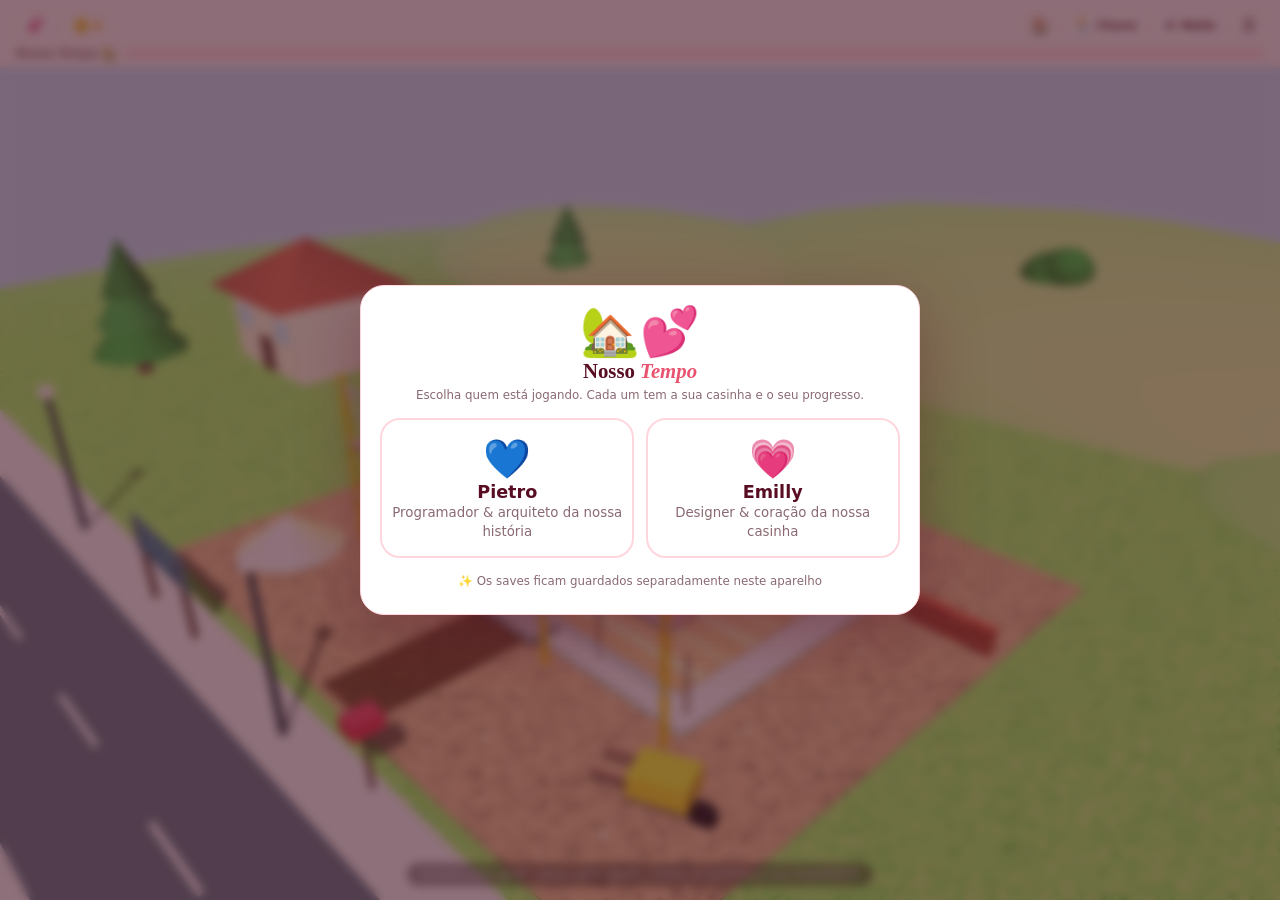
==== games/nossa-casa-3d/index.html @ 7d37a3fc "feat: integrate 3D house and refine piano knowledge" ====
<!DOCTYPE html>
<html lang="pt-br">
<head>
<meta charset="utf-8">
<meta name="viewport" content="width=device-width, initial-scale=1, maximum-scale=1, viewport-fit=cover">
<meta name="theme-color" content="#e8536f">
<meta name="application-name" content="Nosso Tempo 3D">
<meta name="description" content="Jogo offline de construção da casinha de Pietro e Emilly.">
<title>Nosso Tempo 3D — Nossa Casinha</title>
<style>
:root{--bg:#fff8f9;--fg:#590d22;--card:#fff;--bd:#ffd6de;--ac:#e8536f;--ac2:#c73a57;--mut:#8a6a72;--ok:#2e9e5b;--gold:#f59e0b;--soft:#fff0f3}
@media (prefers-color-scheme:dark){:root{--bg:#2a1219;--fg:#ffe3e9;--card:#3a1b24;--bd:#6b2a3a;--mut:#c9a0ab;--soft:#47202b}}
*{box-sizing:border-box;-webkit-tap-highlight-color:transparent}
html,body{height:100%;margin:0;overscroll-behavior:none}
body{display:flex;flex-direction:column;background:var(--bg);color:var(--fg);font-family:system-ui,-apple-system,'Segoe UI',Roboto,sans-serif;overflow:hidden;user-select:none;-webkit-user-select:none;padding-top:env(safe-area-inset-top,0px)}
button{font:inherit;color:inherit;cursor:pointer}
#hud{display:flex;gap:.35rem;align-items:center;padding:.4rem .6rem .2rem}
.sp{flex:1}
.pill{background:var(--card);border:1px solid var(--bd);border-radius:50px;padding:.3rem .7rem;font-weight:700;font-size:.82rem;white-space:nowrap}
.pill.gold{color:var(--gold)}
.ib{background:var(--card);border:1px solid var(--bd);border-radius:50px;width:2.1rem;height:2.1rem;font-size:1rem;line-height:1;padding:0}
.ib.on{background:var(--ac);border-color:var(--ac)}
#lvl{display:flex;align-items:center;gap:.5rem;padding:0 .7rem .3rem;font-size:.7rem;color:var(--mut)}
#lvt{white-space:nowrap;font-weight:600}
.bar{flex:1;height:7px;background:var(--bd);border-radius:9px;overflow:hidden}
.bar i{display:block;height:100%;width:0;background:linear-gradient(90deg,#f48fb1,var(--ac));border-radius:9px;transition:width .5s}
#wrap{flex:1;position:relative;min-height:0}
canvas{width:100%;height:100%;display:block;touch-action:none}
#hint{position:absolute;left:0;right:0;bottom:.5rem;width:max-content;max-width:92%;margin:0 auto;padding:.28rem .85rem;border-radius:50px;background:rgba(0,0,0,.38);text-align:center;font-size:.75rem;color:#fff;pointer-events:none;transition:opacity .3s}
#daily{position:absolute;left:.6rem;right:.6rem;top:.4rem;pointer-events:none}
#daily .dbx{pointer-events:auto;margin:0 auto;max-width:440px}
#panel{background:var(--card);border-top:1px solid var(--bd);max-height:44vh;display:flex;flex-direction:column;padding-bottom:env(safe-area-inset-bottom,0px)}
#panel.min #pbody{display:none}
#tabs{display:flex;gap:.35rem;padding:.4rem .6rem;overflow-x:auto;scrollbar-width:none}
#tabs::-webkit-scrollbar{display:none}
.tab,.chip{flex:0 0 auto;border:1px solid var(--bd);background:transparent;border-radius:50px;padding:.34rem .75rem;font-size:.8rem;font-weight:600}
.tab.on{background:var(--ac);border-color:var(--ac);color:#fff}
.chip.on{background:var(--fg);color:var(--bg)}
.chip:disabled{opacity:.45}
#pbody{overflow-y:auto;padding:.2rem .7rem .8rem;-webkit-overflow-scrolling:touch}
.sub{font-size:.74rem;color:var(--mut);margin:.2rem 0 .45rem}
.prog{display:flex;align-items:center;gap:.5rem;font-size:.75rem;margin:.1rem 0 .5rem}
.grid{display:grid;grid-template-columns:repeat(auto-fill,minmax(108px,1fr));gap:.5rem}
.item{position:relative;border:1px solid var(--bd);border-radius:16px;padding:.5rem .4rem;text-align:center;background:var(--card);cursor:pointer;min-height:104px}
.item .ic{font-size:1.6rem}
.item .nm{font-weight:700;font-size:.78rem;margin-top:.1rem}
.item .ds{font-size:.65rem;color:var(--mut);line-height:1.15;margin:.1rem 0 .25rem}
.item .pr{font-size:.74rem;font-weight:800;color:var(--gold)}
.item .xp{font-size:.62rem;color:var(--mut)}
.item.own{background:var(--soft);border-color:var(--ac)}
.item.own .pr{color:var(--ok)}
.item.poor{opacity:.6}
.item.lock{opacity:.4;cursor:default}
.badge{position:absolute;top:4px;right:6px;font-size:.7rem;color:var(--ok);font-weight:800}
.btn{border:1px solid var(--bd);background:var(--card);border-radius:50px;padding:.55rem 1.1rem;font-weight:700;font-size:.9rem}
.btn.pri{background:var(--ac);border-color:var(--ac);color:#fff}
.btn.big{width:100%;padding:.8rem}
.btn:disabled{opacity:.5}
.row{display:flex;gap:.5rem;flex-wrap:wrap;align-items:center}
.erow{display:flex;justify-content:space-between;align-items:center;border:1px solid var(--bd);border-radius:14px;padding:.6rem .8rem;margin-bottom:.4rem;font-size:.85rem;background:var(--card);width:100%;text-align:left}
.erow.done{opacity:.55}
.erow b{color:var(--gold)}
.stat{display:flex;align-items:center;gap:.5rem;font-size:.75rem;margin:.25rem 0}
.stat span:first-child{width:5.2rem}
.stat .bar{height:9px}
.stat .bar i{background:linear-gradient(90deg,#ffb74d,#ef6c00)}
.stat.love .bar i{background:linear-gradient(90deg,#f48fb1,#e8536f)}
.stat.en .bar i{background:linear-gradient(90deg,#81d4fa,#0288d1)}
.stat.hp .bar i{background:linear-gradient(90deg,#fff59d,#fbc02d)}
.ov{position:fixed;inset:0;display:flex;align-items:center;justify-content:center;background:rgba(60,10,25,.58);backdrop-filter:blur(5px);-webkit-backdrop-filter:blur(5px);z-index:60;padding:1rem;overflow-y:auto}
.ov.top{align-items:flex-start}
.card{background:var(--card);color:var(--fg);border:1px solid var(--bd);border-radius:24px;padding:1.2rem;max-width:560px;width:100%;box-shadow:0 20px 60px rgba(89,13,34,.35);max-height:94vh;overflow:auto;margin:auto}
.card h2{font-family:Georgia,'Playfair Display',serif;margin:.1rem 0 .3rem;font-size:1.3rem}
.card h2 em{color:var(--ac)}
.ctr{text-align:center}
.big-emoji{font-size:3rem;line-height:1.1}
.pcards{display:grid;grid-template-columns:1fr 1fr;gap:.7rem;margin:1rem 0}
.pc{border:2px solid var(--bd);border-radius:20px;padding:1rem .5rem;background:var(--card)}
.pc:active{transform:scale(.97)}
.pc .e{font-size:2.4rem}.pc b{display:block;font-size:1.1rem}.pc small{color:var(--mut)}
.terr{display:grid;grid-template-columns:repeat(auto-fill,minmax(210px,1fr));gap:.6rem;margin-top:.6rem}
.tc{border:2px solid var(--bd);border-radius:18px;padding:.7rem;text-align:left;background:var(--card)}
.tc.sel{border-color:var(--ac);background:var(--soft)}
.tc .tn{font-weight:800}
.tc .td{font-size:.72rem;color:var(--mut);margin:.2rem 0}
.tc .tf{font-size:.72rem;font-style:italic;margin-bottom:.35rem}
.tc .ti{display:flex;justify-content:space-between;font-size:.68rem;color:var(--mut)}
.dlg{position:fixed;inset:0;z-index:80;display:flex;align-items:flex-end;justify-content:center;padding:1rem 1rem calc(1.2rem + env(safe-area-inset-bottom,0px));background:linear-gradient(transparent 35%,rgba(30,5,15,.5));cursor:pointer}
.dbox{display:flex;gap:.7rem;align-items:flex-start;background:var(--card);border:2px solid var(--bd);border-radius:22px;padding:.9rem 1rem;max-width:560px;width:100%;box-shadow:0 12px 40px rgba(0,0,0,.3);min-height:96px}
.dbox.p{border-color:#6aa8ff}.dbox.e{border-color:#f48fb1}
.dav{font-size:2rem;line-height:1}
.dnm{font-weight:800;font-size:.8rem;margin-bottom:.15rem}
.dbox.p .dnm{color:#2f6fd0}.dbox.e .dnm{color:var(--ac2)}
.dtx{font-size:.98rem;line-height:1.35;min-height:2.6em}
.dhint{position:absolute;bottom:.4rem;left:0;right:0;text-align:center;font-size:.7rem;color:#fff;opacity:.8}
.toast{position:fixed;left:50%;top:calc(env(safe-area-inset-top,0px) + 3.6rem);transform:translateX(-50%);background:var(--fg);color:var(--bg);padding:.5rem 1rem;border-radius:50px;font-size:.82rem;font-weight:600;z-index:95;pointer-events:none;animation:tin .25s ease-out,tout .4s 2.4s forwards;max-width:92vw;text-align:center}
@keyframes tin{from{opacity:0;transform:translate(-50%,-8px)}}
@keyframes tout{to{opacity:0;transform:translate(-50%,-8px)}}
.fx{position:fixed;pointer-events:none;z-index:99;font-weight:800;font-size:1.15rem;animation:up 1.1s ease-out forwards;text-shadow:0 1px 3px rgba(0,0,0,.35)}
@keyframes up{to{transform:translateY(-80px);opacity:0}}
.qopt{display:flex;gap:.6rem;align-items:center;width:100%;text-align:left;border:1.5px solid var(--bd);border-radius:14px;padding:.7rem .8rem;margin:.4rem 0;background:var(--card)}
.qopt.ok{background:#c8f0d6;border-color:var(--ok);color:#114d2a}
.qopt.bad{background:#ffd3d6;border-color:#d33;color:#6b1010}
.qopt i{font-style:normal;font-weight:800;color:var(--ac)}
.tag{display:inline-block;font-size:.65rem;font-weight:700;background:var(--soft);border:1px solid var(--bd);border-radius:20px;padding:.1rem .55rem;color:var(--ac2)}
.moods{display:grid;grid-template-columns:repeat(3,1fr);gap:.4rem;margin:.6rem 0}
.moods button{border:1px solid var(--bd);border-radius:14px;background:var(--card);padding:.5rem .2rem;font-size:.72rem}
.moods span{display:block;font-size:1.5rem}
input[type=text],textarea{width:100%;border:1.5px solid var(--bd);border-radius:14px;padding:.7rem .9rem;font:inherit;background:var(--card);color:var(--fg);user-select:text;-webkit-user-select:text}
.lv-stars{font-size:2rem}
.mem{display:flex;gap:.7rem;align-items:center;border:1px solid var(--bd);border-radius:14px;padding:.55rem .7rem;margin-bottom:.4rem;background:var(--card)}
.mem .me{font-size:1.5rem}.mem small{display:block;color:var(--mut);font-size:.68rem}
.mem.lk{opacity:.5}
.mem button{margin-left:auto}
.dbx{display:flex;gap:.6rem;align-items:flex-start;background:var(--card);border:1px solid var(--bd);border-radius:16px;padding:.6rem .8rem;box-shadow:0 6px 22px rgba(0,0,0,.18);font-size:.82rem}
.dbx button{border:0;background:transparent;font-size:1rem;margin-left:auto;color:var(--mut)}
@media (max-width:520px){.pill{padding:.28rem .55rem;font-size:.78rem}}
#layer{display:contents}
#tabs{flex-shrink:0}
#pbody{min-height:0}
@media (min-width:900px){
  body{display:grid;grid-template-columns:minmax(0,1fr) 410px;grid-template-rows:auto auto minmax(0,1fr)}
  #hud{grid-column:1;grid-row:1;padding:.55rem .9rem .3rem}
  #lvl{grid-column:1;grid-row:2;padding:0 1rem .4rem}
  #wrap{grid-column:1;grid-row:3}
  #panel{grid-column:2;grid-row:1/4;max-height:none;min-height:0;border-top:0;border-left:1px solid var(--bd);box-shadow:-6px 0 24px rgba(89,13,34,.08)}
  #panel #pbody{display:block;flex:1;min-height:0}
  #pmin{display:none}
  body.nopanel{grid-template-columns:minmax(0,1fr)}
  #hint{bottom:.9rem}
  #daily{left:1rem;right:1rem;top:.6rem}
}

/* Ajustes de interação e responsividade do jogo */
.ib.toggle{width:auto;min-width:4.65rem;height:2.1rem;padding:.25rem .55rem;display:inline-flex;align-items:center;justify-content:center;gap:.28rem;border-radius:50px;font-size:.82rem;line-height:1}
.ib.toggle .ctl-ic{font-size:1rem;line-height:1}
.ib.toggle .ctl-label{font-size:.7rem;font-weight:750;letter-spacing:.01em}
.ib.toggle.on{background:var(--ac);border-color:var(--ac);color:#fff;box-shadow:0 0 0 2px color-mix(in srgb,var(--ac) 18%,transparent)}
.ib.toggle:focus-visible,.ib:focus-visible,.tab:focus-visible,.btn:focus-visible{outline:3px solid #4788d8;outline-offset:2px}
@media (min-width:1024px){
  body{grid-template-columns:minmax(0,1fr) 390px}
  #panel{max-height:none}
}
@media (min-width:900px) and (max-width:1023px){
  body{display:flex;flex-direction:column}
  #hud,#lvl,#wrap,#panel{width:100%;min-width:0}
  #wrap{flex:1;min-height:260px}
  #panel{max-height:40vh;border-left:0;border-top:1px solid var(--bd);box-shadow:0 -6px 24px rgba(89,13,34,.08)}
  #panel #pbody{display:block;min-height:0}
  #pmin{display:inline-flex}
}
@media (max-width:520px){
  #hud{gap:.28rem;padding:.35rem .42rem .18rem}
  .ib.toggle{min-width:0;padding:.25rem .42rem;gap:.2rem}
  .ib.toggle .ctl-label{font-size:.67rem}
  #panel{max-height:44vh}
  #tabs{gap:.28rem;padding:.35rem .45rem}
  #pbody{padding:.2rem .55rem calc(.7rem + env(safe-area-inset-bottom,0px))}
  .grid{grid-template-columns:repeat(auto-fill,minmax(100px,1fr));gap:.42rem}
}
@media (max-width:360px){
  #hud{gap:.2rem;padding-inline:.3rem}
  .pill{padding:.25rem .45rem;font-size:.72rem}
  .ib{width:1.9rem;height:1.9rem}
  .ib.toggle{padding-inline:.3rem}
  .ib.toggle .ctl-label{font-size:.62rem}
}

</style>
</head>
<body class="nopanel">
<div id="hud">
  <div class="pill" id="who">💞</div>
  <div class="pill gold" id="coins">🪙 0</div>
  <div class="sp"></div>
  <button class="ib" id="bin" aria-label="Entrar ou sair da casa">🏠</button>
  <button class="ib toggle" id="brn" type="button" aria-label="Chuva desligada" aria-pressed="false" title="Ligar chuva">
    <span class="ctl-ic" aria-hidden="true">🌦️</span><span class="ctl-label">Chuva</span>
  </button>
  <button class="ib toggle" id="bdn" type="button" aria-label="Noite desligada" aria-pressed="false" title="Ligar noite">
    <span class="ctl-ic" aria-hidden="true">☀️</span><span class="ctl-label">Noite</span>
  </button>
  <button class="ib" id="bmn" aria-label="Menu">☰</button>
</div>
<div id="lvl"><span id="lvt"></span><div class="bar"><i id="lvf"></i></div></div>
<div id="wrap">
  <canvas id="c" role="img" aria-label="Casinha de Pietro e Emilly em 3D. Arraste para girar."></canvas>
  <div id="hint" aria-live="polite"></div>
  <div id="daily"></div>
</div>
<div id="panel"><div id="tabs"></div><div id="pbody"></div></div>
<div id="layer"></div>
<script>/**
 * @license
 * Copyright 2010-2021 Three.js Authors
 * SPDX-License-Identifier: MIT
 */
!function(t,e){"object"==typeof exports&&"undefined"!=typeof module?e(exports):"function"==typeof define&&define.amd?define(["exports"],e):e((t="undefined"!=typeof globalThis?globalThis:t||self).THREE={})}(this,(function(t){"use strict";const e="128",n=100,i=300,r=301,s=302,a=303,o=304,l=306,c=307,h=1e3,u=1001,d=1002,p=1003,m=1004,f=1005,g=1006,v=1007,y=1008,x=1009,_=1012,w=1014,b=1015,M=1016,S=1020,T=1022,E=1023,A=1026,L=1027,R=33776,C=33777,P=33778,D=33779,I=35840,N=35841,B=35842,z=35843,F=37492,O=37496,H=2300,G=2301,U=2302,k=2400,V=2401,W=2402,j=2500,q=2501,X=3e3,Y=3001,Z=3007,J=3002,Q=3004,K=3005,$=3006,tt=7680,et=35044,nt=35048,it="300 es";class rt{addEventListener(t,e){void 0===this._listeners&&(this._listeners={});const n=this._listeners;void 0===n[t]&&(n[t]=[]),-1===n[t].indexOf(e)&&n[t].push(e)}hasEventListener(t,e){if(void 0===this._listeners)return!1;const n=this._listeners;return void 0!==n[t]&&-1!==n[t].indexOf(e)}removeEventListener(t,e){if(void 0===this._listeners)return;const n=this._listeners[t];if(void 0!==n){const t=n.indexOf(e);-1!==t&&n.splice(t,1)}}dispatchEvent(t){if(void 0===this._listeners)return;const e=this._listeners[t.type];if(void 0!==e){t.target=this;const n=e.slice(0);for(let e=0,i=n.length;e<i;e++)n[e].call(this,t);t.target=null}}}const st=[];for(let t=0;t<256;t++)st[t]=(t<16?"0":"")+t.toString(16);let at=1234567;const ot=Math.PI/180,lt=180/Math.PI;function ct(){const t=4294967295*Math.random()|0,e=4294967295*Math.random()|0,n=4294967295*Math.random()|0,i=4294967295*Math.random()|0;return(st[255&t]+st[t>>8&255]+st[t>>16&255]+st[t>>24&255]+"-"+st[255&e]+st[e>>8&255]+"-"+st[e>>16&15|64]+st[e>>24&255]+"-"+st[63&n|128]+st[n>>8&255]+"-"+st[n>>16&255]+st[n>>24&255]+st[255&i]+st[i>>8&255]+st[i>>16&255]+st[i>>24&255]).toUpperCase()}function ht(t,e,n){return Math.max(e,Math.min(n,t))}function ut(t,e){return(t%e+e)%e}function dt(t,e,n){return(1-n)*t+n*e}function pt(t){return 0==(t&t-1)&&0!==t}function mt(t){return Math.pow(2,Math.ceil(Math.log(t)/Math.LN2))}function ft(t){return Math.pow(2,Math.floor(Math.log(t)/Math.LN2))}var gt=Object.freeze({__proto__:null,DEG2RAD:ot,RAD2DEG:lt,generateUUID:ct,clamp:ht,euclideanModulo:ut,mapLinear:function(t,e,n,i,r){return i+(t-e)*(r-i)/(n-e)},inverseLerp:function(t,e,n){return t!==e?(n-t)/(e-t):0},lerp:dt,damp:function(t,e,n,i){return dt(t,e,1-Math.exp(-n*i))},pingpong:function(t,e=1){return e-Math.abs(ut(t,2*e)-e)},smoothstep:function(t,e,n){return t<=e?0:t>=n?1:(t=(t-e)/(n-e))*t*(3-2*t)},smootherstep:function(t,e,n){return t<=e?0:t>=n?1:(t=(t-e)/(n-e))*t*t*(t*(6*t-15)+10)},randInt:function(t,e){return t+Math.floor(Math.random()*(e-t+1))},randFloat:function(t,e){return t+Math.random()*(e-t)},randFloatSpread:function(t){return t*(.5-Math.random())},seededRandom:function(t){return void 0!==t&&(at=t%2147483647),at=16807*at%2147483647,(at-1)/2147483646},degToRad:function(t){return t*ot},radToDeg:function(t){return t*lt},isPowerOfTwo:pt,ceilPowerOfTwo:mt,floorPowerOfTwo:ft,setQuaternionFromProperEuler:function(t,e,n,i,r){const s=Math.cos,a=Math.sin,o=s(n/2),l=a(n/2),c=s((e+i)/2),h=a((e+i)/2),u=s((e-i)/2),d=a((e-i)/2),p=s((i-e)/2),m=a((i-e)/2);switch(r){case"XYX":t.set(o*h,l*u,l*d,o*c);break;case"YZY":t.set(l*d,o*h,l*u,o*c);break;case"ZXZ":t.set(l*u,l*d,o*h,o*c);break;case"XZX":t.set(o*h,l*m,l*p,o*c);break;case"YXY":t.set(l*p,o*h,l*m,o*c);break;case"ZYZ":t.set(l*m,l*p,o*h,o*c);break;default:console.warn("THREE.MathUtils: .setQuaternionFromProperEuler() encountered an unknown order: "+r)}}});class vt{constructor(t=0,e=0){this.x=t,this.y=e}get width(){return this.x}set width(t){this.x=t}get height(){return this.y}set height(t){this.y=t}set(t,e){return this.x=t,this.y=e,this}setScalar(t){return this.x=t,this.y=t,this}setX(t){return this.x=t,this}setY(t){return this.y=t,this}setComponent(t,e){switch(t){case 0:this.x=e;break;case 1:this.y=e;break;default:throw new Error("index is out of range: "+t)}return this}getComponent(t){switch(t){case 0:return this.x;case 1:return this.y;default:throw new Error("index is out of range: "+t)}}clone(){return new this.constructor(this.x,this.y)}copy(t){return this.x=t.x,this.y=t.y,this}add(t,e){return void 0!==e?(console.warn("THREE.Vector2: .add() now only accepts one argument. Use .addVectors( a, b ) instead."),this.addVectors(t,e)):(this.x+=t.x,this.y+=t.y,this)}addScalar(t){return this.x+=t,this.y+=t,this}addVectors(t,e){return this.x=t.x+e.x,this.y=t.y+e.y,this}addScaledVector(t,e){return this.x+=t.x*e,this.y+=t.y*e,this}sub(t,e){return void 0!==e?(console.warn("THREE.Vector2: .sub() now only accepts one argument. Use .subVectors( a, b ) instead."),this.subVectors(t,e)):(this.x-=t.x,this.y-=t.y,this)}subScalar(t){return this.x-=t,this.y-=t,this}subVectors(t,e){return this.x=t.x-e.x,this.y=t.y-e.y,this}multiply(t){return this.x*=t.x,this.y*=t.y,this}multiplyScalar(t){return this.x*=t,this.y*=t,this}divide(t){return this.x/=t.x,this.y/=t.y,this}divideScalar(t){return this.multiplyScalar(1/t)}applyMatrix3(t){const e=this.x,n=this.y,i=t.elements;return this.x=i[0]*e+i[3]*n+i[6],this.y=i[1]*e+i[4]*n+i[7],this}min(t){return this.x=Math.min(this.x,t.x),this.y=Math.min(this.y,t.y),this}max(t){return this.x=Math.max(this.x,t.x),this.y=Math.max(this.y,t.y),this}clamp(t,e){return this.x=Math.max(t.x,Math.min(e.x,this.x)),this.y=Math.max(t.y,Math.min(e.y,this.y)),this}clampScalar(t,e){return this.x=Math.max(t,Math.min(e,this.x)),this.y=Math.max(t,Math.min(e,this.y)),this}clampLength(t,e){const n=this.length();return this.divideScalar(n||1).multiplyScalar(Math.max(t,Math.min(e,n)))}floor(){return this.x=Math.floor(this.x),this.y=Math.floor(this.y),this}ceil(){return this.x=Math.ceil(this.x),this.y=Math.ceil(this.y),this}round(){return this.x=Math.round(this.x),this.y=Math.round(this.y),this}roundToZero(){return this.x=this.x<0?Math.ceil(this.x):Math.floor(this.x),this.y=this.y<0?Math.ceil(this.y):Math.floor(this.y),this}negate(){return this.x=-this.x,this.y=-this.y,this}dot(t){return this.x*t.x+this.y*t.y}cross(t){return this.x*t.y-this.y*t.x}lengthSq(){return this.x*this.x+this.y*this.y}length(){return Math.sqrt(this.x*this.x+this.y*this.y)}manhattanLength(){return Math.abs(this.x)+Math.abs(this.y)}normalize(){return this.divideScalar(this.length()||1)}angle(){return Math.atan2(-this.y,-this.x)+Math.PI}distanceTo(t){return Math.sqrt(this.distanceToSquared(t))}distanceToSquared(t){const e=this.x-t.x,n=this.y-t.y;return e*e+n*n}manhattanDistanceTo(t){return Math.abs(this.x-t.x)+Math.abs(this.y-t.y)}setLength(t){return this.normalize().multiplyScalar(t)}lerp(t,e){return this.x+=(t.x-this.x)*e,this.y+=(t.y-this.y)*e,this}lerpVectors(t,e,n){return this.x=t.x+(e.x-t.x)*n,this.y=t.y+(e.y-t.y)*n,this}equals(t){return t.x===this.x&&t.y===this.y}fromArray(t,e=0){return this.x=t[e],this.y=t[e+1],this}toArray(t=[],e=0){return t[e]=this.x,t[e+1]=this.y,t}fromBufferAttribute(t,e,n){return void 0!==n&&console.warn("THREE.Vector2: offset has been removed from .fromBufferAttribute()."),this.x=t.getX(e),this.y=t.getY(e),this}rotateAround(t,e){const n=Math.cos(e),i=Math.sin(e),r=this.x-t.x,s=this.y-t.y;return this.x=r*n-s*i+t.x,this.y=r*i+s*n+t.y,this}random(){return this.x=Math.random(),this.y=Math.random(),this}}vt.prototype.isVector2=!0;class yt{constructor(){this.elements=[1,0,0,0,1,0,0,0,1],arguments.length>0&&console.error("THREE.Matrix3: the constructor no longer reads arguments. use .set() instead.")}set(t,e,n,i,r,s,a,o,l){const c=this.elements;return c[0]=t,c[1]=i,c[2]=a,c[3]=e,c[4]=r,c[5]=o,c[6]=n,c[7]=s,c[8]=l,this}identity(){return this.set(1,0,0,0,1,0,0,0,1),this}copy(t){const e=this.elements,n=t.elements;return e[0]=n[0],e[1]=n[1],e[2]=n[2],e[3]=n[3],e[4]=n[4],e[5]=n[5],e[6]=n[6],e[7]=n[7],e[8]=n[8],this}extractBasis(t,e,n){return t.setFromMatrix3Column(this,0),e.setFromMatrix3Column(this,1),n.setFromMatrix3Column(this,2),this}setFromMatrix4(t){const e=t.elements;return this.set(e[0],e[4],e[8],e[1],e[5],e[9],e[2],e[6],e[10]),this}multiply(t){return this.multiplyMatrices(this,t)}premultiply(t){return this.multiplyMatrices(t,this)}multiplyMatrices(t,e){const n=t.elements,i=e.elements,r=this.elements,s=n[0],a=n[3],o=n[6],l=n[1],c=n[4],h=n[7],u=n[2],d=n[5],p=n[8],m=i[0],f=i[3],g=i[6],v=i[1],y=i[4],x=i[7],_=i[2],w=i[5],b=i[8];return r[0]=s*m+a*v+o*_,r[3]=s*f+a*y+o*w,r[6]=s*g+a*x+o*b,r[1]=l*m+c*v+h*_,r[4]=l*f+c*y+h*w,r[7]=l*g+c*x+h*b,r[2]=u*m+d*v+p*_,r[5]=u*f+d*y+p*w,r[8]=u*g+d*x+p*b,this}multiplyScalar(t){const e=this.elements;return e[0]*=t,e[3]*=t,e[6]*=t,e[1]*=t,e[4]*=t,e[7]*=t,e[2]*=t,e[5]*=t,e[8]*=t,this}determinant(){const t=this.elements,e=t[0],n=t[1],i=t[2],r=t[3],s=t[4],a=t[5],o=t[6],l=t[7],c=t[8];return e*s*c-e*a*l-n*r*c+n*a*o+i*r*l-i*s*o}invert(){const t=this.elements,e=t[0],n=t[1],i=t[2],r=t[3],s=t[4],a=t[5],o=t[6],l=t[7],c=t[8],h=c*s-a*l,u=a*o-c*r,d=l*r-s*o,p=e*h+n*u+i*d;if(0===p)return this.set(0,0,0,0,0,0,0,0,0);const m=1/p;return t[0]=h*m,t[1]=(i*l-c*n)*m,t[2]=(a*n-i*s)*m,t[3]=u*m,t[4]=(c*e-i*o)*m,t[5]=(i*r-a*e)*m,t[6]=d*m,t[7]=(n*o-l*e)*m,t[8]=(s*e-n*r)*m,this}transpose(){let t;const e=this.elements;return t=e[1],e[1]=e[3],e[3]=t,t=e[2],e[2]=e[6],e[6]=t,t=e[5],e[5]=e[7],e[7]=t,this}getNormalMatrix(t){return this.setFromMatrix4(t).invert().transpose()}transposeIntoArray(t){const e=this.elements;return t[0]=e[0],t[1]=e[3],t[2]=e[6],t[3]=e[1],t[4]=e[4],t[5]=e[7],t[6]=e[2],t[7]=e[5],t[8]=e[8],this}setUvTransform(t,e,n,i,r,s,a){const o=Math.cos(r),l=Math.sin(r);return this.set(n*o,n*l,-n*(o*s+l*a)+s+t,-i*l,i*o,-i*(-l*s+o*a)+a+e,0,0,1),this}scale(t,e){const n=this.elements;return n[0]*=t,n[3]*=t,n[6]*=t,n[1]*=e,n[4]*=e,n[7]*=e,this}rotate(t){const e=Math.cos(t),n=Math.sin(t),i=this.elements,r=i[0],s=i[3],a=i[6],o=i[1],l=i[4],c=i[7];return i[0]=e*r+n*o,i[3]=e*s+n*l,i[6]=e*a+n*c,i[1]=-n*r+e*o,i[4]=-n*s+e*l,i[7]=-n*a+e*c,this}translate(t,e){const n=this.elements;return n[0]+=t*n[2],n[3]+=t*n[5],n[6]+=t*n[8],n[1]+=e*n[2],n[4]+=e*n[5],n[7]+=e*n[8],this}equals(t){const e=this.elements,n=t.elements;for(let t=0;t<9;t++)if(e[t]!==n[t])return!1;return!0}fromArray(t,e=0){for(let n=0;n<9;n++)this.elements[n]=t[n+e];return this}toArray(t=[],e=0){const n=this.elements;return t[e]=n[0],t[e+1]=n[1],t[e+2]=n[2],t[e+3]=n[3],t[e+4]=n[4],t[e+5]=n[5],t[e+6]=n[6],t[e+7]=n[7],t[e+8]=n[8],t}clone(){return(new this.constructor).fromArray(this.elements)}}let xt;yt.prototype.isMatrix3=!0;class _t{static getDataURL(t){if(/^data:/i.test(t.src))return t.src;if("undefined"==typeof HTMLCanvasElement)return t.src;let e;if(t instanceof HTMLCanvasElement)e=t;else{void 0===xt&&(xt=document.createElementNS("http://www.w3.org/1999/xhtml","canvas")),xt.width=t.width,xt.height=t.height;const n=xt.getContext("2d");t instanceof ImageData?n.putImageData(t,0,0):n.drawImage(t,0,0,t.width,t.height),e=xt}return e.width>2048||e.height>2048?(console.warn("THREE.ImageUtils.getDataURL: Image converted to jpg for performance reasons",t),e.toDataURL("image/jpeg",.6)):e.toDataURL("image/png")}}let wt=0;class bt extends rt{constructor(t=bt.DEFAULT_IMAGE,e=bt.DEFAULT_MAPPING,n=1001,i=1001,r=1006,s=1008,a=1023,o=1009,l=1,c=3e3){super(),Object.defineProperty(this,"id",{value:wt++}),this.uuid=ct(),this.name="",this.image=t,this.mipmaps=[],this.mapping=e,this.wrapS=n,this.wrapT=i,this.magFilter=r,this.minFilter=s,this.anisotropy=l,this.format=a,this.internalFormat=null,this.type=o,this.offset=new vt(0,0),this.repeat=new vt(1,1),this.center=new vt(0,0),this.rotation=0,this.matrixAutoUpdate=!0,this.matrix=new yt,this.generateMipmaps=!0,this.premultiplyAlpha=!1,this.flipY=!0,this.unpackAlignment=4,this.encoding=c,this.version=0,this.onUpdate=null}updateMatrix(){this.matrix.setUvTransform(this.offset.x,this.offset.y,this.repeat.x,this.repeat.y,this.rotation,this.center.x,this.center.y)}clone(){return(new this.constructor).copy(this)}copy(t){return this.name=t.name,this.image=t.image,this.mipmaps=t.mipmaps.slice(0),this.mapping=t.mapping,this.wrapS=t.wrapS,this.wrapT=t.wrapT,this.magFilter=t.magFilter,this.minFilter=t.minFilter,this.anisotropy=t.anisotropy,this.format=t.format,this.internalFormat=t.internalFormat,this.type=t.type,this.offset.copy(t.offset),this.repeat.copy(t.repeat),this.center.copy(t.center),this.rotation=t.rotation,this.matrixAutoUpdate=t.matrixAutoUpdate,this.matrix.copy(t.matrix),this.generateMipmaps=t.generateMipmaps,this.premultiplyAlpha=t.premultiplyAlpha,this.flipY=t.flipY,this.unpackAlignment=t.unpackAlignment,this.encoding=t.encoding,this}toJSON(t){const e=void 0===t||"string"==typeof t;if(!e&&void 0!==t.textures[this.uuid])return t.textures[this.uuid];const n={metadata:{version:4.5,type:"Texture",generator:"Texture.toJSON"},uuid:this.uuid,name:this.name,mapping:this.mapping,repeat:[this.repeat.x,this.repeat.y],offset:[this.offset.x,this.offset.y],center:[this.center.x,this.center.y],rotation:this.rotation,wrap:[this.wrapS,this.wrapT],format:this.format,type:this.type,encoding:this.encoding,minFilter:this.minFilter,magFilter:this.magFilter,anisotropy:this.anisotropy,flipY:this.flipY,premultiplyAlpha:this.premultiplyAlpha,unpackAlignment:this.unpackAlignment};if(void 0!==this.image){const i=this.image;if(void 0===i.uuid&&(i.uuid=ct()),!e&&void 0===t.images[i.uuid]){let e;if(Array.isArray(i)){e=[];for(let t=0,n=i.length;t<n;t++)i[t].isDataTexture?e.push(Mt(i[t].image)):e.push(Mt(i[t]))}else e=Mt(i);t.images[i.uuid]={uuid:i.uuid,url:e}}n.image=i.uuid}return e||(t.textures[this.uuid]=n),n}dispose(){this.dispatchEvent({type:"dispose"})}transformUv(t){if(this.mapping!==i)return t;if(t.applyMatrix3(this.matrix),t.x<0||t.x>1)switch(this.wrapS){case h:t.x=t.x-Math.floor(t.x);break;case u:t.x=t.x<0?0:1;break;case d:1===Math.abs(Math.floor(t.x)%2)?t.x=Math.ceil(t.x)-t.x:t.x=t.x-Math.floor(t.x)}if(t.y<0||t.y>1)switch(this.wrapT){case h:t.y=t.y-Math.floor(t.y);break;case u:t.y=t.y<0?0:1;break;case d:1===Math.abs(Math.floor(t.y)%2)?t.y=Math.ceil(t.y)-t.y:t.y=t.y-Math.floor(t.y)}return this.flipY&&(t.y=1-t.y),t}set needsUpdate(t){!0===t&&this.version++}}function Mt(t){return"undefined"!=typeof HTMLImageElement&&t instanceof HTMLImageElement||"undefined"!=typeof HTMLCanvasElement&&t instanceof HTMLCanvasElement||"undefined"!=typeof ImageBitmap&&t instanceof ImageBitmap?_t.getDataURL(t):t.data?{data:Array.prototype.slice.call(t.data),width:t.width,height:t.height,type:t.data.constructor.name}:(console.warn("THREE.Texture: Unable to serialize Texture."),{})}bt.DEFAULT_IMAGE=void 0,bt.DEFAULT_MAPPING=i,bt.prototype.isTexture=!0;class St{constructor(t=0,e=0,n=0,i=1){this.x=t,this.y=e,this.z=n,this.w=i}get width(){return this.z}set width(t){this.z=t}get height(){return this.w}set height(t){this.w=t}set(t,e,n,i){return this.x=t,this.y=e,this.z=n,this.w=i,this}setScalar(t){return this.x=t,this.y=t,this.z=t,this.w=t,this}setX(t){return this.x=t,this}setY(t){return this.y=t,this}setZ(t){return this.z=t,this}setW(t){return this.w=t,this}setComponent(t,e){switch(t){case 0:this.x=e;break;case 1:this.y=e;break;case 2:this.z=e;break;case 3:this.w=e;break;default:throw new Error("index is out of range: "+t)}return this}getComponent(t){switch(t){case 0:return this.x;case 1:return this.y;case 2:return this.z;case 3:return this.w;default:throw new Error("index is out of range: "+t)}}clone(){return new this.constructor(this.x,this.y,this.z,this.w)}copy(t){return this.x=t.x,this.y=t.y,this.z=t.z,this.w=void 0!==t.w?t.w:1,this}add(t,e){return void 0!==e?(console.warn("THREE.Vector4: .add() now only accepts one argument. Use .addVectors( a, b ) instead."),this.addVectors(t,e)):(this.x+=t.x,this.y+=t.y,this.z+=t.z,this.w+=t.w,this)}addScalar(t){return this.x+=t,this.y+=t,this.z+=t,this.w+=t,this}addVectors(t,e){return this.x=t.x+e.x,this.y=t.y+e.y,this.z=t.z+e.z,this.w=t.w+e.w,this}addScaledVector(t,e){return this.x+=t.x*e,this.y+=t.y*e,this.z+=t.z*e,this.w+=t.w*e,this}sub(t,e){return void 0!==e?(console.warn("THREE.Vector4: .sub() now only accepts one argument. Use .subVectors( a, b ) instead."),this.subVectors(t,e)):(this.x-=t.x,this.y-=t.y,this.z-=t.z,this.w-=t.w,this)}subScalar(t){return this.x-=t,this.y-=t,this.z-=t,this.w-=t,this}subVectors(t,e){return this.x=t.x-e.x,this.y=t.y-e.y,this.z=t.z-e.z,this.w=t.w-e.w,this}multiply(t){return this.x*=t.x,this.y*=t.y,this.z*=t.z,this.w*=t.w,this}multiplyScalar(t){return this.x*=t,this.y*=t,this.z*=t,this.w*=t,this}applyMatrix4(t){const e=this.x,n=this.y,i=this.z,r=this.w,s=t.elements;return this.x=s[0]*e+s[4]*n+s[8]*i+s[12]*r,this.y=s[1]*e+s[5]*n+s[9]*i+s[13]*r,this.z=s[2]*e+s[6]*n+s[10]*i+s[14]*r,this.w=s[3]*e+s[7]*n+s[11]*i+s[15]*r,this}divideScalar(t){return this.multiplyScalar(1/t)}setAxisAngleFromQuaternion(t){this.w=2*Math.acos(t.w);const e=Math.sqrt(1-t.w*t.w);return e<1e-4?(this.x=1,this.y=0,this.z=0):(this.x=t.x/e,this.y=t.y/e,this.z=t.z/e),this}setAxisAngleFromRotationMatrix(t){let e,n,i,r;const s=.01,a=.1,o=t.elements,l=o[0],c=o[4],h=o[8],u=o[1],d=o[5],p=o[9],m=o[2],f=o[6],g=o[10];if(Math.abs(c-u)<s&&Math.abs(h-m)<s&&Math.abs(p-f)<s){if(Math.abs(c+u)<a&&Math.abs(h+m)<a&&Math.abs(p+f)<a&&Math.abs(l+d+g-3)<a)return this.set(1,0,0,0),this;e=Math.PI;const t=(l+1)/2,o=(d+1)/2,v=(g+1)/2,y=(c+u)/4,x=(h+m)/4,_=(p+f)/4;return t>o&&t>v?t<s?(n=0,i=.707106781,r=.707106781):(n=Math.sqrt(t),i=y/n,r=x/n):o>v?o<s?(n=.707106781,i=0,r=.707106781):(i=Math.sqrt(o),n=y/i,r=_/i):v<s?(n=.707106781,i=.707106781,r=0):(r=Math.sqrt(v),n=x/r,i=_/r),this.set(n,i,r,e),this}let v=Math.sqrt((f-p)*(f-p)+(h-m)*(h-m)+(u-c)*(u-c));return Math.abs(v)<.001&&(v=1),this.x=(f-p)/v,this.y=(h-m)/v,this.z=(u-c)/v,this.w=Math.acos((l+d+g-1)/2),this}min(t){return this.x=Math.min(this.x,t.x),this.y=Math.min(this.y,t.y),this.z=Math.min(this.z,t.z),this.w=Math.min(this.w,t.w),this}max(t){return this.x=Math.max(this.x,t.x),this.y=Math.max(this.y,t.y),this.z=Math.max(this.z,t.z),this.w=Math.max(this.w,t.w),this}clamp(t,e){return this.x=Math.max(t.x,Math.min(e.x,this.x)),this.y=Math.max(t.y,Math.min(e.y,this.y)),this.z=Math.max(t.z,Math.min(e.z,this.z)),this.w=Math.max(t.w,Math.min(e.w,this.w)),this}clampScalar(t,e){return this.x=Math.max(t,Math.min(e,this.x)),this.y=Math.max(t,Math.min(e,this.y)),this.z=Math.max(t,Math.min(e,this.z)),this.w=Math.max(t,Math.min(e,this.w)),this}clampLength(t,e){const n=this.length();return this.divideScalar(n||1).multiplyScalar(Math.max(t,Math.min(e,n)))}floor(){return this.x=Math.floor(this.x),this.y=Math.floor(this.y),this.z=Math.floor(this.z),this.w=Math.floor(this.w),this}ceil(){return this.x=Math.ceil(this.x),this.y=Math.ceil(this.y),this.z=Math.ceil(this.z),this.w=Math.ceil(this.w),this}round(){return this.x=Math.round(this.x),this.y=Math.round(this.y),this.z=Math.round(this.z),this.w=Math.round(this.w),this}roundToZero(){return this.x=this.x<0?Math.ceil(this.x):Math.floor(this.x),this.y=this.y<0?Math.ceil(this.y):Math.floor(this.y),this.z=this.z<0?Math.ceil(this.z):Math.floor(this.z),this.w=this.w<0?Math.ceil(this.w):Math.floor(this.w),this}negate(){return this.x=-this.x,this.y=-this.y,this.z=-this.z,this.w=-this.w,this}dot(t){return this.x*t.x+this.y*t.y+this.z*t.z+this.w*t.w}lengthSq(){return this.x*this.x+this.y*this.y+this.z*this.z+this.w*this.w}length(){return Math.sqrt(this.x*this.x+this.y*this.y+this.z*this.z+this.w*this.w)}manhattanLength(){return Math.abs(this.x)+Math.abs(this.y)+Math.abs(this.z)+Math.abs(this.w)}normalize(){return this.divideScalar(this.length()||1)}setLength(t){return this.normalize().multiplyScalar(t)}lerp(t,e){return this.x+=(t.x-this.x)*e,this.y+=(t.y-this.y)*e,this.z+=(t.z-this.z)*e,this.w+=(t.w-this.w)*e,this}lerpVectors(t,e,n){return this.x=t.x+(e.x-t.x)*n,this.y=t.y+(e.y-t.y)*n,this.z=t.z+(e.z-t.z)*n,this.w=t.w+(e.w-t.w)*n,this}equals(t){return t.x===this.x&&t.y===this.y&&t.z===this.z&&t.w===this.w}fromArray(t,e=0){return this.x=t[e],this.y=t[e+1],this.z=t[e+2],this.w=t[e+3],this}toArray(t=[],e=0){return t[e]=this.x,t[e+1]=this.y,t[e+2]=this.z,t[e+3]=this.w,t}fromBufferAttribute(t,e,n){return void 0!==n&&console.warn("THREE.Vector4: offset has been removed from .fromBufferAttribute()."),this.x=t.getX(e),this.y=t.getY(e),this.z=t.getZ(e),this.w=t.getW(e),this}random(){return this.x=Math.random(),this.y=Math.random(),this.z=Math.random(),this.w=Math.random(),this}}St.prototype.isVector4=!0;class Tt extends rt{constructor(t,e,n){super(),this.width=t,this.height=e,this.depth=1,this.scissor=new St(0,0,t,e),this.scissorTest=!1,this.viewport=new St(0,0,t,e),n=n||{},this.texture=new bt(void 0,n.mapping,n.wrapS,n.wrapT,n.magFilter,n.minFilter,n.format,n.type,n.anisotropy,n.encoding),this.texture.image={},this.texture.image.width=t,this.texture.image.height=e,this.texture.image.depth=1,this.texture.generateMipmaps=void 0!==n.generateMipmaps&&n.generateMipmaps,this.texture.minFilter=void 0!==n.minFilter?n.minFilter:g,this.depthBuffer=void 0===n.depthBuffer||n.depthBuffer,this.stencilBuffer=void 0!==n.stencilBuffer&&n.stencilBuffer,this.depthTexture=void 0!==n.depthTexture?n.depthTexture:null}setTexture(t){t.image={width:this.width,height:this.height,depth:this.depth},this.texture=t}setSize(t,e,n=1){this.width===t&&this.height===e&&this.depth===n||(this.width=t,this.height=e,this.depth=n,this.texture.image.width=t,this.texture.image.height=e,this.texture.image.depth=n,this.dispose()),this.viewport.set(0,0,t,e),this.scissor.set(0,0,t,e)}clone(){return(new this.constructor).copy(this)}copy(t){return this.width=t.width,this.height=t.height,this.depth=t.depth,this.viewport.copy(t.viewport),this.texture=t.texture.clone(),this.depthBuffer=t.depthBuffer,this.stencilBuffer=t.stencilBuffer,this.depthTexture=t.depthTexture,this}dispose(){this.dispatchEvent({type:"dispose"})}}Tt.prototype.isWebGLRenderTarget=!0;class Et extends Tt{constructor(t,e,n){super(t,e,n),this.samples=4}copy(t){return super.copy.call(this,t),this.samples=t.samples,this}}Et.prototype.isWebGLMultisampleRenderTarget=!0;class At{constructor(t=0,e=0,n=0,i=1){this._x=t,this._y=e,this._z=n,this._w=i}static slerp(t,e,n,i){return console.warn("THREE.Quaternion: Static .slerp() has been deprecated. Use qm.slerpQuaternions( qa, qb, t ) instead."),n.slerpQuaternions(t,e,i)}static slerpFlat(t,e,n,i,r,s,a){let o=n[i+0],l=n[i+1],c=n[i+2],h=n[i+3];const u=r[s+0],d=r[s+1],p=r[s+2],m=r[s+3];if(0===a)return t[e+0]=o,t[e+1]=l,t[e+2]=c,void(t[e+3]=h);if(1===a)return t[e+0]=u,t[e+1]=d,t[e+2]=p,void(t[e+3]=m);if(h!==m||o!==u||l!==d||c!==p){let t=1-a;const e=o*u+l*d+c*p+h*m,n=e>=0?1:-1,i=1-e*e;if(i>Number.EPSILON){const r=Math.sqrt(i),s=Math.atan2(r,e*n);t=Math.sin(t*s)/r,a=Math.sin(a*s)/r}const r=a*n;if(o=o*t+u*r,l=l*t+d*r,c=c*t+p*r,h=h*t+m*r,t===1-a){const t=1/Math.sqrt(o*o+l*l+c*c+h*h);o*=t,l*=t,c*=t,h*=t}}t[e]=o,t[e+1]=l,t[e+2]=c,t[e+3]=h}static multiplyQuaternionsFlat(t,e,n,i,r,s){const a=n[i],o=n[i+1],l=n[i+2],c=n[i+3],h=r[s],u=r[s+1],d=r[s+2],p=r[s+3];return t[e]=a*p+c*h+o*d-l*u,t[e+1]=o*p+c*u+l*h-a*d,t[e+2]=l*p+c*d+a*u-o*h,t[e+3]=c*p-a*h-o*u-l*d,t}get x(){return this._x}set x(t){this._x=t,this._onChangeCallback()}get y(){return this._y}set y(t){this._y=t,this._onChangeCallback()}get z(){return this._z}set z(t){this._z=t,this._onChangeCallback()}get w(){return this._w}set w(t){this._w=t,this._onChangeCallback()}set(t,e,n,i){return this._x=t,this._y=e,this._z=n,this._w=i,this._onChangeCallback(),this}clone(){return new this.constructor(this._x,this._y,this._z,this._w)}copy(t){return this._x=t.x,this._y=t.y,this._z=t.z,this._w=t.w,this._onChangeCallback(),this}setFromEuler(t,e){if(!t||!t.isEuler)throw new Error("THREE.Quaternion: .setFromEuler() now expects an Euler rotation rather than a Vector3 and order.");const n=t._x,i=t._y,r=t._z,s=t._order,a=Math.cos,o=Math.sin,l=a(n/2),c=a(i/2),h=a(r/2),u=o(n/2),d=o(i/2),p=o(r/2);switch(s){case"XYZ":this._x=u*c*h+l*d*p,this._y=l*d*h-u*c*p,this._z=l*c*p+u*d*h,this._w=l*c*h-u*d*p;break;case"YXZ":this._x=u*c*h+l*d*p,this._y=l*d*h-u*c*p,this._z=l*c*p-u*d*h,this._w=l*c*h+u*d*p;break;case"ZXY":this._x=u*c*h-l*d*p,this._y=l*d*h+u*c*p,this._z=l*c*p+u*d*h,this._w=l*c*h-u*d*p;break;case"ZYX":this._x=u*c*h-l*d*p,this._y=l*d*h+u*c*p,this._z=l*c*p-u*d*h,this._w=l*c*h+u*d*p;break;case"YZX":this._x=u*c*h+l*d*p,this._y=l*d*h+u*c*p,this._z=l*c*p-u*d*h,this._w=l*c*h-u*d*p;break;case"XZY":this._x=u*c*h-l*d*p,this._y=l*d*h-u*c*p,this._z=l*c*p+u*d*h,this._w=l*c*h+u*d*p;break;default:console.warn("THREE.Quaternion: .setFromEuler() encountered an unknown order: "+s)}return!1!==e&&this._onChangeCallback(),this}setFromAxisAngle(t,e){const n=e/2,i=Math.sin(n);return this._x=t.x*i,this._y=t.y*i,this._z=t.z*i,this._w=Math.cos(n),this._onChangeCallback(),this}setFromRotationMatrix(t){const e=t.elements,n=e[0],i=e[4],r=e[8],s=e[1],a=e[5],o=e[9],l=e[2],c=e[6],h=e[10],u=n+a+h;if(u>0){const t=.5/Math.sqrt(u+1);this._w=.25/t,this._x=(c-o)*t,this._y=(r-l)*t,this._z=(s-i)*t}else if(n>a&&n>h){const t=2*Math.sqrt(1+n-a-h);this._w=(c-o)/t,this._x=.25*t,this._y=(i+s)/t,this._z=(r+l)/t}else if(a>h){const t=2*Math.sqrt(1+a-n-h);this._w=(r-l)/t,this._x=(i+s)/t,this._y=.25*t,this._z=(o+c)/t}else{const t=2*Math.sqrt(1+h-n-a);this._w=(s-i)/t,this._x=(r+l)/t,this._y=(o+c)/t,this._z=.25*t}return this._onChangeCallback(),this}setFromUnitVectors(t,e){let n=t.dot(e)+1;return n<Number.EPSILON?(n=0,Math.abs(t.x)>Math.abs(t.z)?(this._x=-t.y,this._y=t.x,this._z=0,this._w=n):(this._x=0,this._y=-t.z,this._z=t.y,this._w=n)):(this._x=t.y*e.z-t.z*e.y,this._y=t.z*e.x-t.x*e.z,this._z=t.x*e.y-t.y*e.x,this._w=n),this.normalize()}angleTo(t){return 2*Math.acos(Math.abs(ht(this.dot(t),-1,1)))}rotateTowards(t,e){const n=this.angleTo(t);if(0===n)return this;const i=Math.min(1,e/n);return this.slerp(t,i),this}identity(){return this.set(0,0,0,1)}invert(){return this.conjugate()}conjugate(){return this._x*=-1,this._y*=-1,this._z*=-1,this._onChangeCallback(),this}dot(t){return this._x*t._x+this._y*t._y+this._z*t._z+this._w*t._w}lengthSq(){return this._x*this._x+this._y*this._y+this._z*this._z+this._w*this._w}length(){return Math.sqrt(this._x*this._x+this._y*this._y+this._z*this._z+this._w*this._w)}normalize(){let t=this.length();return 0===t?(this._x=0,this._y=0,this._z=0,this._w=1):(t=1/t,this._x=this._x*t,this._y=this._y*t,this._z=this._z*t,this._w=this._w*t),this._onChangeCallback(),this}multiply(t,e){return void 0!==e?(console.warn("THREE.Quaternion: .multiply() now only accepts one argument. Use .multiplyQuaternions( a, b ) instead."),this.multiplyQuaternions(t,e)):this.multiplyQuaternions(this,t)}premultiply(t){return this.multiplyQuaternions(t,this)}multiplyQuaternions(t,e){const n=t._x,i=t._y,r=t._z,s=t._w,a=e._x,o=e._y,l=e._z,c=e._w;return this._x=n*c+s*a+i*l-r*o,this._y=i*c+s*o+r*a-n*l,this._z=r*c+s*l+n*o-i*a,this._w=s*c-n*a-i*o-r*l,this._onChangeCallback(),this}slerp(t,e){if(0===e)return this;if(1===e)return this.copy(t);const n=this._x,i=this._y,r=this._z,s=this._w;let a=s*t._w+n*t._x+i*t._y+r*t._z;if(a<0?(this._w=-t._w,this._x=-t._x,this._y=-t._y,this._z=-t._z,a=-a):this.copy(t),a>=1)return this._w=s,this._x=n,this._y=i,this._z=r,this;const o=1-a*a;if(o<=Number.EPSILON){const t=1-e;return this._w=t*s+e*this._w,this._x=t*n+e*this._x,this._y=t*i+e*this._y,this._z=t*r+e*this._z,this.normalize(),this._onChangeCallback(),this}const l=Math.sqrt(o),c=Math.atan2(l,a),h=Math.sin((1-e)*c)/l,u=Math.sin(e*c)/l;return this._w=s*h+this._w*u,this._x=n*h+this._x*u,this._y=i*h+this._y*u,this._z=r*h+this._z*u,this._onChangeCallback(),this}slerpQuaternions(t,e,n){this.copy(t).slerp(e,n)}equals(t){return t._x===this._x&&t._y===this._y&&t._z===this._z&&t._w===this._w}fromArray(t,e=0){return this._x=t[e],this._y=t[e+1],this._z=t[e+2],this._w=t[e+3],this._onChangeCallback(),this}toArray(t=[],e=0){return t[e]=this._x,t[e+1]=this._y,t[e+2]=this._z,t[e+3]=this._w,t}fromBufferAttribute(t,e){return this._x=t.getX(e),this._y=t.getY(e),this._z=t.getZ(e),this._w=t.getW(e),this}_onChange(t){return this._onChangeCallback=t,this}_onChangeCallback(){}}At.prototype.isQuaternion=!0;class Lt{constructor(t=0,e=0,n=0){this.x=t,this.y=e,this.z=n}set(t,e,n){return void 0===n&&(n=this.z),this.x=t,this.y=e,this.z=n,this}setScalar(t){return this.x=t,this.y=t,this.z=t,this}setX(t){return this.x=t,this}setY(t){return this.y=t,this}setZ(t){return this.z=t,this}setComponent(t,e){switch(t){case 0:this.x=e;break;case 1:this.y=e;break;case 2:this.z=e;break;default:throw new Error("index is out of range: "+t)}return this}getComponent(t){switch(t){case 0:return this.x;case 1:return this.y;case 2:return this.z;default:throw new Error("index is out of range: "+t)}}clone(){return new this.constructor(this.x,this.y,this.z)}copy(t){return this.x=t.x,this.y=t.y,this.z=t.z,this}add(t,e){return void 0!==e?(console.warn("THREE.Vector3: .add() now only accepts one argument. Use .addVectors( a, b ) instead."),this.addVectors(t,e)):(this.x+=t.x,this.y+=t.y,this.z+=t.z,this)}addScalar(t){return this.x+=t,this.y+=t,this.z+=t,this}addVectors(t,e){return this.x=t.x+e.x,this.y=t.y+e.y,this.z=t.z+e.z,this}addScaledVector(t,e){return this.x+=t.x*e,this.y+=t.y*e,this.z+=t.z*e,this}sub(t,e){return void 0!==e?(console.warn("THREE.Vector3: .sub() now only accepts one argument. Use .subVectors( a, b ) instead."),this.subVectors(t,e)):(this.x-=t.x,this.y-=t.y,this.z-=t.z,this)}subScalar(t){return this.x-=t,this.y-=t,this.z-=t,this}subVectors(t,e){return this.x=t.x-e.x,this.y=t.y-e.y,this.z=t.z-e.z,this}multiply(t,e){return void 0!==e?(console.warn("THREE.Vector3: .multiply() now only accepts one argument. Use .multiplyVectors( a, b ) instead."),this.multiplyVectors(t,e)):(this.x*=t.x,this.y*=t.y,this.z*=t.z,this)}multiplyScalar(t){return this.x*=t,this.y*=t,this.z*=t,this}multiplyVectors(t,e){return this.x=t.x*e.x,this.y=t.y*e.y,this.z=t.z*e.z,this}applyEuler(t){return t&&t.isEuler||console.error("THREE.Vector3: .applyEuler() now expects an Euler rotation rather than a Vector3 and order."),this.applyQuaternion(Ct.setFromEuler(t))}applyAxisAngle(t,e){return this.applyQuaternion(Ct.setFromAxisAngle(t,e))}applyMatrix3(t){const e=this.x,n=this.y,i=this.z,r=t.elements;return this.x=r[0]*e+r[3]*n+r[6]*i,this.y=r[1]*e+r[4]*n+r[7]*i,this.z=r[2]*e+r[5]*n+r[8]*i,this}applyNormalMatrix(t){return this.applyMatrix3(t).normalize()}applyMatrix4(t){const e=this.x,n=this.y,i=this.z,r=t.elements,s=1/(r[3]*e+r[7]*n+r[11]*i+r[15]);return this.x=(r[0]*e+r[4]*n+r[8]*i+r[12])*s,this.y=(r[1]*e+r[5]*n+r[9]*i+r[13])*s,this.z=(r[2]*e+r[6]*n+r[10]*i+r[14])*s,this}applyQuaternion(t){const e=this.x,n=this.y,i=this.z,r=t.x,s=t.y,a=t.z,o=t.w,l=o*e+s*i-a*n,c=o*n+a*e-r*i,h=o*i+r*n-s*e,u=-r*e-s*n-a*i;return this.x=l*o+u*-r+c*-a-h*-s,this.y=c*o+u*-s+h*-r-l*-a,this.z=h*o+u*-a+l*-s-c*-r,this}project(t){return this.applyMatrix4(t.matrixWorldInverse).applyMatrix4(t.projectionMatrix)}unproject(t){return this.applyMatrix4(t.projectionMatrixInverse).applyMatrix4(t.matrixWorld)}transformDirection(t){const e=this.x,n=this.y,i=this.z,r=t.elements;return this.x=r[0]*e+r[4]*n+r[8]*i,this.y=r[1]*e+r[5]*n+r[9]*i,this.z=r[2]*e+r[6]*n+r[10]*i,this.normalize()}divide(t){return this.x/=t.x,this.y/=t.y,this.z/=t.z,this}divideScalar(t){return this.multiplyScalar(1/t)}min(t){return this.x=Math.min(this.x,t.x),this.y=Math.min(this.y,t.y),this.z=Math.min(this.z,t.z),this}max(t){return this.x=Math.max(this.x,t.x),this.y=Math.max(this.y,t.y),this.z=Math.max(this.z,t.z),this}clamp(t,e){return this.x=Math.max(t.x,Math.min(e.x,this.x)),this.y=Math.max(t.y,Math.min(e.y,this.y)),this.z=Math.max(t.z,Math.min(e.z,this.z)),this}clampScalar(t,e){return this.x=Math.max(t,Math.min(e,this.x)),this.y=Math.max(t,Math.min(e,this.y)),this.z=Math.max(t,Math.min(e,this.z)),this}clampLength(t,e){const n=this.length();return this.divideScalar(n||1).multiplyScalar(Math.max(t,Math.min(e,n)))}floor(){return this.x=Math.floor(this.x),this.y=Math.floor(this.y),this.z=Math.floor(this.z),this}ceil(){return this.x=Math.ceil(this.x),this.y=Math.ceil(this.y),this.z=Math.ceil(this.z),this}round(){return this.x=Math.round(this.x),this.y=Math.round(this.y),this.z=Math.round(this.z),this}roundToZero(){return this.x=this.x<0?Math.ceil(this.x):Math.floor(this.x),this.y=this.y<0?Math.ceil(this.y):Math.floor(this.y),this.z=this.z<0?Math.ceil(this.z):Math.floor(this.z),this}negate(){return this.x=-this.x,this.y=-this.y,this.z=-this.z,this}dot(t){return this.x*t.x+this.y*t.y+this.z*t.z}lengthSq(){return this.x*this.x+this.y*this.y+this.z*this.z}length(){return Math.sqrt(this.x*this.x+this.y*this.y+this.z*this.z)}manhattanLength(){return Math.abs(this.x)+Math.abs(this.y)+Math.abs(this.z)}normalize(){return this.divideScalar(this.length()||1)}setLength(t){return this.normalize().multiplyScalar(t)}lerp(t,e){return this.x+=(t.x-this.x)*e,this.y+=(t.y-this.y)*e,this.z+=(t.z-this.z)*e,this}lerpVectors(t,e,n){return this.x=t.x+(e.x-t.x)*n,this.y=t.y+(e.y-t.y)*n,this.z=t.z+(e.z-t.z)*n,this}cross(t,e){return void 0!==e?(console.warn("THREE.Vector3: .cross() now only accepts one argument. Use .crossVectors( a, b ) instead."),this.crossVectors(t,e)):this.crossVectors(this,t)}crossVectors(t,e){const n=t.x,i=t.y,r=t.z,s=e.x,a=e.y,o=e.z;return this.x=i*o-r*a,this.y=r*s-n*o,this.z=n*a-i*s,this}projectOnVector(t){const e=t.lengthSq();if(0===e)return this.set(0,0,0);const n=t.dot(this)/e;return this.copy(t).multiplyScalar(n)}projectOnPlane(t){return Rt.copy(this).projectOnVector(t),this.sub(Rt)}reflect(t){return this.sub(Rt.copy(t).multiplyScalar(2*this.dot(t)))}angleTo(t){const e=Math.sqrt(this.lengthSq()*t.lengthSq());if(0===e)return Math.PI/2;const n=this.dot(t)/e;return Math.acos(ht(n,-1,1))}distanceTo(t){return Math.sqrt(this.distanceToSquared(t))}distanceToSquared(t){const e=this.x-t.x,n=this.y-t.y,i=this.z-t.z;return e*e+n*n+i*i}manhattanDistanceTo(t){return Math.abs(this.x-t.x)+Math.abs(this.y-t.y)+Math.abs(this.z-t.z)}setFromSpherical(t){return this.setFromSphericalCoords(t.radius,t.phi,t.theta)}setFromSphericalCoords(t,e,n){const i=Math.sin(e)*t;return this.x=i*Math.sin(n),this.y=Math.cos(e)*t,this.z=i*Math.cos(n),this}setFromCylindrical(t){return this.setFromCylindricalCoords(t.radius,t.theta,t.y)}setFromCylindricalCoords(t,e,n){return this.x=t*Math.sin(e),this.y=n,this.z=t*Math.cos(e),this}setFromMatrixPosition(t){const e=t.elements;return this.x=e[12],this.y=e[13],this.z=e[14],this}setFromMatrixScale(t){const e=this.setFromMatrixColumn(t,0).length(),n=this.setFromMatrixColumn(t,1).length(),i=this.setFromMatrixColumn(t,2).length();return this.x=e,this.y=n,this.z=i,this}setFromMatrixColumn(t,e){return this.fromArray(t.elements,4*e)}setFromMatrix3Column(t,e){return this.fromArray(t.elements,3*e)}equals(t){return t.x===this.x&&t.y===this.y&&t.z===this.z}fromArray(t,e=0){return this.x=t[e],this.y=t[e+1],this.z=t[e+2],this}toArray(t=[],e=0){return t[e]=this.x,t[e+1]=this.y,t[e+2]=this.z,t}fromBufferAttribute(t,e,n){return void 0!==n&&console.warn("THREE.Vector3: offset has been removed from .fromBufferAttribute()."),this.x=t.getX(e),this.y=t.getY(e),this.z=t.getZ(e),this}random(){return this.x=Math.random(),this.y=Math.random(),this.z=Math.random(),this}}Lt.prototype.isVector3=!0;const Rt=new Lt,Ct=new At;class Pt{constructor(t=new Lt(1/0,1/0,1/0),e=new Lt(-1/0,-1/0,-1/0)){this.min=t,this.max=e}set(t,e){return this.min.copy(t),this.max.copy(e),this}setFromArray(t){let e=1/0,n=1/0,i=1/0,r=-1/0,s=-1/0,a=-1/0;for(let o=0,l=t.length;o<l;o+=3){const l=t[o],c=t[o+1],h=t[o+2];l<e&&(e=l),c<n&&(n=c),h<i&&(i=h),l>r&&(r=l),c>s&&(s=c),h>a&&(a=h)}return this.min.set(e,n,i),this.max.set(r,s,a),this}setFromBufferAttribute(t){let e=1/0,n=1/0,i=1/0,r=-1/0,s=-1/0,a=-1/0;for(let o=0,l=t.count;o<l;o++){const l=t.getX(o),c=t.getY(o),h=t.getZ(o);l<e&&(e=l),c<n&&(n=c),h<i&&(i=h),l>r&&(r=l),c>s&&(s=c),h>a&&(a=h)}return this.min.set(e,n,i),this.max.set(r,s,a),this}setFromPoints(t){this.makeEmpty();for(let e=0,n=t.length;e<n;e++)this.expandByPoint(t[e]);return this}setFromCenterAndSize(t,e){const n=It.copy(e).multiplyScalar(.5);return this.min.copy(t).sub(n),this.max.copy(t).add(n),this}setFromObject(t){return this.makeEmpty(),this.expandByObject(t)}clone(){return(new this.constructor).copy(this)}copy(t){return this.min.copy(t.min),this.max.copy(t.max),this}makeEmpty(){return this.min.x=this.min.y=this.min.z=1/0,this.max.x=this.max.y=this.max.z=-1/0,this}isEmpty(){return this.max.x<this.min.x||this.max.y<this.min.y||this.max.z<this.min.z}getCenter(t){return void 0===t&&(console.warn("THREE.Box3: .getCenter() target is now required"),t=new Lt),this.isEmpty()?t.set(0,0,0):t.addVectors(this.min,this.max).multiplyScalar(.5)}getSize(t){return void 0===t&&(console.warn("THREE.Box3: .getSize() target is now required"),t=new Lt),this.isEmpty()?t.set(0,0,0):t.subVectors(this.max,this.min)}expandByPoint(t){return this.min.min(t),this.max.max(t),this}expandByVector(t){return this.min.sub(t),this.max.add(t),this}expandByScalar(t){return this.min.addScalar(-t),this.max.addScalar(t),this}expandByObject(t){t.updateWorldMatrix(!1,!1);const e=t.geometry;void 0!==e&&(null===e.boundingBox&&e.computeBoundingBox(),Nt.copy(e.boundingBox),Nt.applyMatrix4(t.matrixWorld),this.union(Nt));const n=t.children;for(let t=0,e=n.length;t<e;t++)this.expandByObject(n[t]);return this}containsPoint(t){return!(t.x<this.min.x||t.x>this.max.x||t.y<this.min.y||t.y>this.max.y||t.z<this.min.z||t.z>this.max.z)}containsBox(t){return this.min.x<=t.min.x&&t.max.x<=this.max.x&&this.min.y<=t.min.y&&t.max.y<=this.max.y&&this.min.z<=t.min.z&&t.max.z<=this.max.z}getParameter(t,e){return void 0===e&&(console.warn("THREE.Box3: .getParameter() target is now required"),e=new Lt),e.set((t.x-this.min.x)/(this.max.x-this.min.x),(t.y-this.min.y)/(this.max.y-this.min.y),(t.z-this.min.z)/(this.max.z-this.min.z))}intersectsBox(t){return!(t.max.x<this.min.x||t.min.x>this.max.x||t.max.y<this.min.y||t.min.y>this.max.y||t.max.z<this.min.z||t.min.z>this.max.z)}intersectsSphere(t){return this.clampPoint(t.center,It),It.distanceToSquared(t.center)<=t.radius*t.radius}intersectsPlane(t){let e,n;return t.normal.x>0?(e=t.normal.x*this.min.x,n=t.normal.x*this.max.x):(e=t.normal.x*this.max.x,n=t.normal.x*this.min.x),t.normal.y>0?(e+=t.normal.y*this.min.y,n+=t.normal.y*this.max.y):(e+=t.normal.y*this.max.y,n+=t.normal.y*this.min.y),t.normal.z>0?(e+=t.normal.z*this.min.z,n+=t.normal.z*this.max.z):(e+=t.normal.z*this.max.z,n+=t.normal.z*this.min.z),e<=-t.constant&&n>=-t.constant}intersectsTriangle(t){if(this.isEmpty())return!1;this.getCenter(Ut),kt.subVectors(this.max,Ut),Bt.subVectors(t.a,Ut),zt.subVectors(t.b,Ut),Ft.subVectors(t.c,Ut),Ot.subVectors(zt,Bt),Ht.subVectors(Ft,zt),Gt.subVectors(Bt,Ft);let e=[0,-Ot.z,Ot.y,0,-Ht.z,Ht.y,0,-Gt.z,Gt.y,Ot.z,0,-Ot.x,Ht.z,0,-Ht.x,Gt.z,0,-Gt.x,-Ot.y,Ot.x,0,-Ht.y,Ht.x,0,-Gt.y,Gt.x,0];return!!jt(e,Bt,zt,Ft,kt)&&(e=[1,0,0,0,1,0,0,0,1],!!jt(e,Bt,zt,Ft,kt)&&(Vt.crossVectors(Ot,Ht),e=[Vt.x,Vt.y,Vt.z],jt(e,Bt,zt,Ft,kt)))}clampPoint(t,e){return void 0===e&&(console.warn("THREE.Box3: .clampPoint() target is now required"),e=new Lt),e.copy(t).clamp(this.min,this.max)}distanceToPoint(t){return It.copy(t).clamp(this.min,this.max).sub(t).length()}getBoundingSphere(t){return void 0===t&&console.error("THREE.Box3: .getBoundingSphere() target is now required"),this.getCenter(t.center),t.radius=.5*this.getSize(It).length(),t}intersect(t){return this.min.max(t.min),this.max.min(t.max),this.isEmpty()&&this.makeEmpty(),this}union(t){return this.min.min(t.min),this.max.max(t.max),this}applyMatrix4(t){return this.isEmpty()||(Dt[0].set(this.min.x,this.min.y,this.min.z).applyMatrix4(t),Dt[1].set(this.min.x,this.min.y,this.max.z).applyMatrix4(t),Dt[2].set(this.min.x,this.max.y,this.min.z).applyMatrix4(t),Dt[3].set(this.min.x,this.max.y,this.max.z).applyMatrix4(t),Dt[4].set(this.max.x,this.min.y,this.min.z).applyMatrix4(t),Dt[5].set(this.max.x,this.min.y,this.max.z).applyMatrix4(t),Dt[6].set(this.max.x,this.max.y,this.min.z).applyMatrix4(t),Dt[7].set(this.max.x,this.max.y,this.max.z).applyMatrix4(t),this.setFromPoints(Dt)),this}translate(t){return this.min.add(t),this.max.add(t),this}equals(t){return t.min.equals(this.min)&&t.max.equals(this.max)}}Pt.prototype.isBox3=!0;const Dt=[new Lt,new Lt,new Lt,new Lt,new Lt,new Lt,new Lt,new Lt],It=new Lt,Nt=new Pt,Bt=new Lt,zt=new Lt,Ft=new Lt,Ot=new Lt,Ht=new Lt,Gt=new Lt,Ut=new Lt,kt=new Lt,Vt=new Lt,Wt=new Lt;function jt(t,e,n,i,r){for(let s=0,a=t.length-3;s<=a;s+=3){Wt.fromArray(t,s);const a=r.x*Math.abs(Wt.x)+r.y*Math.abs(Wt.y)+r.z*Math.abs(Wt.z),o=e.dot(Wt),l=n.dot(Wt),c=i.dot(Wt);if(Math.max(-Math.max(o,l,c),Math.min(o,l,c))>a)return!1}return!0}const qt=new Pt,Xt=new Lt,Yt=new Lt,Zt=new Lt;class Jt{constructor(t=new Lt,e=-1){this.center=t,this.radius=e}set(t,e){return this.center.copy(t),this.radius=e,this}setFromPoints(t,e){const n=this.center;void 0!==e?n.copy(e):qt.setFromPoints(t).getCenter(n);let i=0;for(let e=0,r=t.length;e<r;e++)i=Math.max(i,n.distanceToSquared(t[e]));return this.radius=Math.sqrt(i),this}copy(t){return this.center.copy(t.center),this.radius=t.radius,this}isEmpty(){return this.radius<0}makeEmpty(){return this.center.set(0,0,0),this.radius=-1,this}containsPoint(t){return t.distanceToSquared(this.center)<=this.radius*this.radius}distanceToPoint(t){return t.distanceTo(this.center)-this.radius}intersectsSphere(t){const e=this.radius+t.radius;return t.center.distanceToSquared(this.center)<=e*e}intersectsBox(t){return t.intersectsSphere(this)}intersectsPlane(t){return Math.abs(t.distanceToPoint(this.center))<=this.radius}clampPoint(t,e){const n=this.center.distanceToSquared(t);return void 0===e&&(console.warn("THREE.Sphere: .clampPoint() target is now required"),e=new Lt),e.copy(t),n>this.radius*this.radius&&(e.sub(this.center).normalize(),e.multiplyScalar(this.radius).add(this.center)),e}getBoundingBox(t){return void 0===t&&(console.warn("THREE.Sphere: .getBoundingBox() target is now required"),t=new Pt),this.isEmpty()?(t.makeEmpty(),t):(t.set(this.center,this.center),t.expandByScalar(this.radius),t)}applyMatrix4(t){return this.center.applyMatrix4(t),this.radius=this.radius*t.getMaxScaleOnAxis(),this}translate(t){return this.center.add(t),this}expandByPoint(t){Zt.subVectors(t,this.center);const e=Zt.lengthSq();if(e>this.radius*this.radius){const t=Math.sqrt(e),n=.5*(t-this.radius);this.center.add(Zt.multiplyScalar(n/t)),this.radius+=n}return this}union(t){return Yt.subVectors(t.center,this.center).normalize().multiplyScalar(t.radius),this.expandByPoint(Xt.copy(t.center).add(Yt)),this.expandByPoint(Xt.copy(t.center).sub(Yt)),this}equals(t){return t.center.equals(this.center)&&t.radius===this.radius}clone(){return(new this.constructor).copy(this)}}const Qt=new Lt,Kt=new Lt,$t=new Lt,te=new Lt,ee=new Lt,ne=new Lt,ie=new Lt;class re{constructor(t=new Lt,e=new Lt(0,0,-1)){this.origin=t,this.direction=e}set(t,e){return this.origin.copy(t),this.direction.copy(e),this}copy(t){return this.origin.copy(t.origin),this.direction.copy(t.direction),this}at(t,e){return void 0===e&&(console.warn("THREE.Ray: .at() target is now required"),e=new Lt),e.copy(this.direction).multiplyScalar(t).add(this.origin)}lookAt(t){return this.direction.copy(t).sub(this.origin).normalize(),this}recast(t){return this.origin.copy(this.at(t,Qt)),this}closestPointToPoint(t,e){void 0===e&&(console.warn("THREE.Ray: .closestPointToPoint() target is now required"),e=new Lt),e.subVectors(t,this.origin);const n=e.dot(this.direction);return n<0?e.copy(this.origin):e.copy(this.direction).multiplyScalar(n).add(this.origin)}distanceToPoint(t){return Math.sqrt(this.distanceSqToPoint(t))}distanceSqToPoint(t){const e=Qt.subVectors(t,this.origin).dot(this.direction);return e<0?this.origin.distanceToSquared(t):(Qt.copy(this.direction).multiplyScalar(e).add(this.origin),Qt.distanceToSquared(t))}distanceSqToSegment(t,e,n,i){Kt.copy(t).add(e).multiplyScalar(.5),$t.copy(e).sub(t).normalize(),te.copy(this.origin).sub(Kt);const r=.5*t.distanceTo(e),s=-this.direction.dot($t),a=te.dot(this.direction),o=-te.dot($t),l=te.lengthSq(),c=Math.abs(1-s*s);let h,u,d,p;if(c>0)if(h=s*o-a,u=s*a-o,p=r*c,h>=0)if(u>=-p)if(u<=p){const t=1/c;h*=t,u*=t,d=h*(h+s*u+2*a)+u*(s*h+u+2*o)+l}else u=r,h=Math.max(0,-(s*u+a)),d=-h*h+u*(u+2*o)+l;else u=-r,h=Math.max(0,-(s*u+a)),d=-h*h+u*(u+2*o)+l;else u<=-p?(h=Math.max(0,-(-s*r+a)),u=h>0?-r:Math.min(Math.max(-r,-o),r),d=-h*h+u*(u+2*o)+l):u<=p?(h=0,u=Math.min(Math.max(-r,-o),r),d=u*(u+2*o)+l):(h=Math.max(0,-(s*r+a)),u=h>0?r:Math.min(Math.max(-r,-o),r),d=-h*h+u*(u+2*o)+l);else u=s>0?-r:r,h=Math.max(0,-(s*u+a)),d=-h*h+u*(u+2*o)+l;return n&&n.copy(this.direction).multiplyScalar(h).add(this.origin),i&&i.copy($t).multiplyScalar(u).add(Kt),d}intersectSphere(t,e){Qt.subVectors(t.center,this.origin);const n=Qt.dot(this.direction),i=Qt.dot(Qt)-n*n,r=t.radius*t.radius;if(i>r)return null;const s=Math.sqrt(r-i),a=n-s,o=n+s;return a<0&&o<0?null:a<0?this.at(o,e):this.at(a,e)}intersectsSphere(t){return this.distanceSqToPoint(t.center)<=t.radius*t.radius}distanceToPlane(t){const e=t.normal.dot(this.direction);if(0===e)return 0===t.distanceToPoint(this.origin)?0:null;const n=-(this.origin.dot(t.normal)+t.constant)/e;return n>=0?n:null}intersectPlane(t,e){const n=this.distanceToPlane(t);return null===n?null:this.at(n,e)}intersectsPlane(t){const e=t.distanceToPoint(this.origin);if(0===e)return!0;return t.normal.dot(this.direction)*e<0}intersectBox(t,e){let n,i,r,s,a,o;const l=1/this.direction.x,c=1/this.direction.y,h=1/this.direction.z,u=this.origin;return l>=0?(n=(t.min.x-u.x)*l,i=(t.max.x-u.x)*l):(n=(t.max.x-u.x)*l,i=(t.min.x-u.x)*l),c>=0?(r=(t.min.y-u.y)*c,s=(t.max.y-u.y)*c):(r=(t.max.y-u.y)*c,s=(t.min.y-u.y)*c),n>s||r>i?null:((r>n||n!=n)&&(n=r),(s<i||i!=i)&&(i=s),h>=0?(a=(t.min.z-u.z)*h,o=(t.max.z-u.z)*h):(a=(t.max.z-u.z)*h,o=(t.min.z-u.z)*h),n>o||a>i?null:((a>n||n!=n)&&(n=a),(o<i||i!=i)&&(i=o),i<0?null:this.at(n>=0?n:i,e)))}intersectsBox(t){return null!==this.intersectBox(t,Qt)}intersectTriangle(t,e,n,i,r){ee.subVectors(e,t),ne.subVectors(n,t),ie.crossVectors(ee,ne);let s,a=this.direction.dot(ie);if(a>0){if(i)return null;s=1}else{if(!(a<0))return null;s=-1,a=-a}te.subVectors(this.origin,t);const o=s*this.direction.dot(ne.crossVectors(te,ne));if(o<0)return null;const l=s*this.direction.dot(ee.cross(te));if(l<0)return null;if(o+l>a)return null;const c=-s*te.dot(ie);return c<0?null:this.at(c/a,r)}applyMatrix4(t){return this.origin.applyMatrix4(t),this.direction.transformDirection(t),this}equals(t){return t.origin.equals(this.origin)&&t.direction.equals(this.direction)}clone(){return(new this.constructor).copy(this)}}class se{constructor(){this.elements=[1,0,0,0,0,1,0,0,0,0,1,0,0,0,0,1],arguments.length>0&&console.error("THREE.Matrix4: the constructor no longer reads arguments. use .set() instead.")}set(t,e,n,i,r,s,a,o,l,c,h,u,d,p,m,f){const g=this.elements;return g[0]=t,g[4]=e,g[8]=n,g[12]=i,g[1]=r,g[5]=s,g[9]=a,g[13]=o,g[2]=l,g[6]=c,g[10]=h,g[14]=u,g[3]=d,g[7]=p,g[11]=m,g[15]=f,this}identity(){return this.set(1,0,0,0,0,1,0,0,0,0,1,0,0,0,0,1),this}clone(){return(new se).fromArray(this.elements)}copy(t){const e=this.elements,n=t.elements;return e[0]=n[0],e[1]=n[1],e[2]=n[2],e[3]=n[3],e[4]=n[4],e[5]=n[5],e[6]=n[6],e[7]=n[7],e[8]=n[8],e[9]=n[9],e[10]=n[10],e[11]=n[11],e[12]=n[12],e[13]=n[13],e[14]=n[14],e[15]=n[15],this}copyPosition(t){const e=this.elements,n=t.elements;return e[12]=n[12],e[13]=n[13],e[14]=n[14],this}setFromMatrix3(t){const e=t.elements;return this.set(e[0],e[3],e[6],0,e[1],e[4],e[7],0,e[2],e[5],e[8],0,0,0,0,1),this}extractBasis(t,e,n){return t.setFromMatrixColumn(this,0),e.setFromMatrixColumn(this,1),n.setFromMatrixColumn(this,2),this}makeBasis(t,e,n){return this.set(t.x,e.x,n.x,0,t.y,e.y,n.y,0,t.z,e.z,n.z,0,0,0,0,1),this}extractRotation(t){const e=this.elements,n=t.elements,i=1/ae.setFromMatrixColumn(t,0).length(),r=1/ae.setFromMatrixColumn(t,1).length(),s=1/ae.setFromMatrixColumn(t,2).length();return e[0]=n[0]*i,e[1]=n[1]*i,e[2]=n[2]*i,e[3]=0,e[4]=n[4]*r,e[5]=n[5]*r,e[6]=n[6]*r,e[7]=0,e[8]=n[8]*s,e[9]=n[9]*s,e[10]=n[10]*s,e[11]=0,e[12]=0,e[13]=0,e[14]=0,e[15]=1,this}makeRotationFromEuler(t){t&&t.isEuler||console.error("THREE.Matrix4: .makeRotationFromEuler() now expects a Euler rotation rather than a Vector3 and order.");const e=this.elements,n=t.x,i=t.y,r=t.z,s=Math.cos(n),a=Math.sin(n),o=Math.cos(i),l=Math.sin(i),c=Math.cos(r),h=Math.sin(r);if("XYZ"===t.order){const t=s*c,n=s*h,i=a*c,r=a*h;e[0]=o*c,e[4]=-o*h,e[8]=l,e[1]=n+i*l,e[5]=t-r*l,e[9]=-a*o,e[2]=r-t*l,e[6]=i+n*l,e[10]=s*o}else if("YXZ"===t.order){const t=o*c,n=o*h,i=l*c,r=l*h;e[0]=t+r*a,e[4]=i*a-n,e[8]=s*l,e[1]=s*h,e[5]=s*c,e[9]=-a,e[2]=n*a-i,e[6]=r+t*a,e[10]=s*o}else if("ZXY"===t.order){const t=o*c,n=o*h,i=l*c,r=l*h;e[0]=t-r*a,e[4]=-s*h,e[8]=i+n*a,e[1]=n+i*a,e[5]=s*c,e[9]=r-t*a,e[2]=-s*l,e[6]=a,e[10]=s*o}else if("ZYX"===t.order){const t=s*c,n=s*h,i=a*c,r=a*h;e[0]=o*c,e[4]=i*l-n,e[8]=t*l+r,e[1]=o*h,e[5]=r*l+t,e[9]=n*l-i,e[2]=-l,e[6]=a*o,e[10]=s*o}else if("YZX"===t.order){const t=s*o,n=s*l,i=a*o,r=a*l;e[0]=o*c,e[4]=r-t*h,e[8]=i*h+n,e[1]=h,e[5]=s*c,e[9]=-a*c,e[2]=-l*c,e[6]=n*h+i,e[10]=t-r*h}else if("XZY"===t.order){const t=s*o,n=s*l,i=a*o,r=a*l;e[0]=o*c,e[4]=-h,e[8]=l*c,e[1]=t*h+r,e[5]=s*c,e[9]=n*h-i,e[2]=i*h-n,e[6]=a*c,e[10]=r*h+t}return e[3]=0,e[7]=0,e[11]=0,e[12]=0,e[13]=0,e[14]=0,e[15]=1,this}makeRotationFromQuaternion(t){return this.compose(le,t,ce)}lookAt(t,e,n){const i=this.elements;return de.subVectors(t,e),0===de.lengthSq()&&(de.z=1),de.normalize(),he.crossVectors(n,de),0===he.lengthSq()&&(1===Math.abs(n.z)?de.x+=1e-4:de.z+=1e-4,de.normalize(),he.crossVectors(n,de)),he.normalize(),ue.crossVectors(de,he),i[0]=he.x,i[4]=ue.x,i[8]=de.x,i[1]=he.y,i[5]=ue.y,i[9]=de.y,i[2]=he.z,i[6]=ue.z,i[10]=de.z,this}multiply(t,e){return void 0!==e?(console.warn("THREE.Matrix4: .multiply() now only accepts one argument. Use .multiplyMatrices( a, b ) instead."),this.multiplyMatrices(t,e)):this.multiplyMatrices(this,t)}premultiply(t){return this.multiplyMatrices(t,this)}multiplyMatrices(t,e){const n=t.elements,i=e.elements,r=this.elements,s=n[0],a=n[4],o=n[8],l=n[12],c=n[1],h=n[5],u=n[9],d=n[13],p=n[2],m=n[6],f=n[10],g=n[14],v=n[3],y=n[7],x=n[11],_=n[15],w=i[0],b=i[4],M=i[8],S=i[12],T=i[1],E=i[5],A=i[9],L=i[13],R=i[2],C=i[6],P=i[10],D=i[14],I=i[3],N=i[7],B=i[11],z=i[15];return r[0]=s*w+a*T+o*R+l*I,r[4]=s*b+a*E+o*C+l*N,r[8]=s*M+a*A+o*P+l*B,r[12]=s*S+a*L+o*D+l*z,r[1]=c*w+h*T+u*R+d*I,r[5]=c*b+h*E+u*C+d*N,r[9]=c*M+h*A+u*P+d*B,r[13]=c*S+h*L+u*D+d*z,r[2]=p*w+m*T+f*R+g*I,r[6]=p*b+m*E+f*C+g*N,r[10]=p*M+m*A+f*P+g*B,r[14]=p*S+m*L+f*D+g*z,r[3]=v*w+y*T+x*R+_*I,r[7]=v*b+y*E+x*C+_*N,r[11]=v*M+y*A+x*P+_*B,r[15]=v*S+y*L+x*D+_*z,this}multiplyScalar(t){const e=this.elements;return e[0]*=t,e[4]*=t,e[8]*=t,e[12]*=t,e[1]*=t,e[5]*=t,e[9]*=t,e[13]*=t,e[2]*=t,e[6]*=t,e[10]*=t,e[14]*=t,e[3]*=t,e[7]*=t,e[11]*=t,e[15]*=t,this}determinant(){const t=this.elements,e=t[0],n=t[4],i=t[8],r=t[12],s=t[1],a=t[5],o=t[9],l=t[13],c=t[2],h=t[6],u=t[10],d=t[14];return t[3]*(+r*o*h-i*l*h-r*a*u+n*l*u+i*a*d-n*o*d)+t[7]*(+e*o*d-e*l*u+r*s*u-i*s*d+i*l*c-r*o*c)+t[11]*(+e*l*h-e*a*d-r*s*h+n*s*d+r*a*c-n*l*c)+t[15]*(-i*a*c-e*o*h+e*a*u+i*s*h-n*s*u+n*o*c)}transpose(){const t=this.elements;let e;return e=t[1],t[1]=t[4],t[4]=e,e=t[2],t[2]=t[8],t[8]=e,e=t[6],t[6]=t[9],t[9]=e,e=t[3],t[3]=t[12],t[12]=e,e=t[7],t[7]=t[13],t[13]=e,e=t[11],t[11]=t[14],t[14]=e,this}setPosition(t,e,n){const i=this.elements;return t.isVector3?(i[12]=t.x,i[13]=t.y,i[14]=t.z):(i[12]=t,i[13]=e,i[14]=n),this}invert(){const t=this.elements,e=t[0],n=t[1],i=t[2],r=t[3],s=t[4],a=t[5],o=t[6],l=t[7],c=t[8],h=t[9],u=t[10],d=t[11],p=t[12],m=t[13],f=t[14],g=t[15],v=h*f*l-m*u*l+m*o*d-a*f*d-h*o*g+a*u*g,y=p*u*l-c*f*l-p*o*d+s*f*d+c*o*g-s*u*g,x=c*m*l-p*h*l+p*a*d-s*m*d-c*a*g+s*h*g,_=p*h*o-c*m*o-p*a*u+s*m*u+c*a*f-s*h*f,w=e*v+n*y+i*x+r*_;if(0===w)return this.set(0,0,0,0,0,0,0,0,0,0,0,0,0,0,0,0);const b=1/w;return t[0]=v*b,t[1]=(m*u*r-h*f*r-m*i*d+n*f*d+h*i*g-n*u*g)*b,t[2]=(a*f*r-m*o*r+m*i*l-n*f*l-a*i*g+n*o*g)*b,t[3]=(h*o*r-a*u*r-h*i*l+n*u*l+a*i*d-n*o*d)*b,t[4]=y*b,t[5]=(c*f*r-p*u*r+p*i*d-e*f*d-c*i*g+e*u*g)*b,t[6]=(p*o*r-s*f*r-p*i*l+e*f*l+s*i*g-e*o*g)*b,t[7]=(s*u*r-c*o*r+c*i*l-e*u*l-s*i*d+e*o*d)*b,t[8]=x*b,t[9]=(p*h*r-c*m*r-p*n*d+e*m*d+c*n*g-e*h*g)*b,t[10]=(s*m*r-p*a*r+p*n*l-e*m*l-s*n*g+e*a*g)*b,t[11]=(c*a*r-s*h*r-c*n*l+e*h*l+s*n*d-e*a*d)*b,t[12]=_*b,t[13]=(c*m*i-p*h*i+p*n*u-e*m*u-c*n*f+e*h*f)*b,t[14]=(p*a*i-s*m*i-p*n*o+e*m*o+s*n*f-e*a*f)*b,t[15]=(s*h*i-c*a*i+c*n*o-e*h*o-s*n*u+e*a*u)*b,this}scale(t){const e=this.elements,n=t.x,i=t.y,r=t.z;return e[0]*=n,e[4]*=i,e[8]*=r,e[1]*=n,e[5]*=i,e[9]*=r,e[2]*=n,e[6]*=i,e[10]*=r,e[3]*=n,e[7]*=i,e[11]*=r,this}getMaxScaleOnAxis(){const t=this.elements,e=t[0]*t[0]+t[1]*t[1]+t[2]*t[2],n=t[4]*t[4]+t[5]*t[5]+t[6]*t[6],i=t[8]*t[8]+t[9]*t[9]+t[10]*t[10];return Math.sqrt(Math.max(e,n,i))}makeTranslation(t,e,n){return this.set(1,0,0,t,0,1,0,e,0,0,1,n,0,0,0,1),this}makeRotationX(t){const e=Math.cos(t),n=Math.sin(t);return this.set(1,0,0,0,0,e,-n,0,0,n,e,0,0,0,0,1),this}makeRotationY(t){const e=Math.cos(t),n=Math.sin(t);return this.set(e,0,n,0,0,1,0,0,-n,0,e,0,0,0,0,1),this}makeRotationZ(t){const e=Math.cos(t),n=Math.sin(t);return this.set(e,-n,0,0,n,e,0,0,0,0,1,0,0,0,0,1),this}makeRotationAxis(t,e){const n=Math.cos(e),i=Math.sin(e),r=1-n,s=t.x,a=t.y,o=t.z,l=r*s,c=r*a;return this.set(l*s+n,l*a-i*o,l*o+i*a,0,l*a+i*o,c*a+n,c*o-i*s,0,l*o-i*a,c*o+i*s,r*o*o+n,0,0,0,0,1),this}makeScale(t,e,n){return this.set(t,0,0,0,0,e,0,0,0,0,n,0,0,0,0,1),this}makeShear(t,e,n){return this.set(1,e,n,0,t,1,n,0,t,e,1,0,0,0,0,1),this}compose(t,e,n){const i=this.elements,r=e._x,s=e._y,a=e._z,o=e._w,l=r+r,c=s+s,h=a+a,u=r*l,d=r*c,p=r*h,m=s*c,f=s*h,g=a*h,v=o*l,y=o*c,x=o*h,_=n.x,w=n.y,b=n.z;return i[0]=(1-(m+g))*_,i[1]=(d+x)*_,i[2]=(p-y)*_,i[3]=0,i[4]=(d-x)*w,i[5]=(1-(u+g))*w,i[6]=(f+v)*w,i[7]=0,i[8]=(p+y)*b,i[9]=(f-v)*b,i[10]=(1-(u+m))*b,i[11]=0,i[12]=t.x,i[13]=t.y,i[14]=t.z,i[15]=1,this}decompose(t,e,n){const i=this.elements;let r=ae.set(i[0],i[1],i[2]).length();const s=ae.set(i[4],i[5],i[6]).length(),a=ae.set(i[8],i[9],i[10]).length();this.determinant()<0&&(r=-r),t.x=i[12],t.y=i[13],t.z=i[14],oe.copy(this);const o=1/r,l=1/s,c=1/a;return oe.elements[0]*=o,oe.elements[1]*=o,oe.elements[2]*=o,oe.elements[4]*=l,oe.elements[5]*=l,oe.elements[6]*=l,oe.elements[8]*=c,oe.elements[9]*=c,oe.elements[10]*=c,e.setFromRotationMatrix(oe),n.x=r,n.y=s,n.z=a,this}makePerspective(t,e,n,i,r,s){void 0===s&&console.warn("THREE.Matrix4: .makePerspective() has been redefined and has a new signature. Please check the docs.");const a=this.elements,o=2*r/(e-t),l=2*r/(n-i),c=(e+t)/(e-t),h=(n+i)/(n-i),u=-(s+r)/(s-r),d=-2*s*r/(s-r);return a[0]=o,a[4]=0,a[8]=c,a[12]=0,a[1]=0,a[5]=l,a[9]=h,a[13]=0,a[2]=0,a[6]=0,a[10]=u,a[14]=d,a[3]=0,a[7]=0,a[11]=-1,a[15]=0,this}makeOrthographic(t,e,n,i,r,s){const a=this.elements,o=1/(e-t),l=1/(n-i),c=1/(s-r),h=(e+t)*o,u=(n+i)*l,d=(s+r)*c;return a[0]=2*o,a[4]=0,a[8]=0,a[12]=-h,a[1]=0,a[5]=2*l,a[9]=0,a[13]=-u,a[2]=0,a[6]=0,a[10]=-2*c,a[14]=-d,a[3]=0,a[7]=0,a[11]=0,a[15]=1,this}equals(t){const e=this.elements,n=t.elements;for(let t=0;t<16;t++)if(e[t]!==n[t])return!1;return!0}fromArray(t,e=0){for(let n=0;n<16;n++)this.elements[n]=t[n+e];return this}toArray(t=[],e=0){const n=this.elements;return t[e]=n[0],t[e+1]=n[1],t[e+2]=n[2],t[e+3]=n[3],t[e+4]=n[4],t[e+5]=n[5],t[e+6]=n[6],t[e+7]=n[7],t[e+8]=n[8],t[e+9]=n[9],t[e+10]=n[10],t[e+11]=n[11],t[e+12]=n[12],t[e+13]=n[13],t[e+14]=n[14],t[e+15]=n[15],t}}se.prototype.isMatrix4=!0;const ae=new Lt,oe=new se,le=new Lt(0,0,0),ce=new Lt(1,1,1),he=new Lt,ue=new Lt,de=new Lt,pe=new se,me=new At;class fe{constructor(t=0,e=0,n=0,i=fe.DefaultOrder){this._x=t,this._y=e,this._z=n,this._order=i}get x(){return this._x}set x(t){this._x=t,this._onChangeCallback()}get y(){return this._y}set y(t){this._y=t,this._onChangeCallback()}get z(){return this._z}set z(t){this._z=t,this._onChangeCallback()}get order(){return this._order}set order(t){this._order=t,this._onChangeCallback()}set(t,e,n,i){return this._x=t,this._y=e,this._z=n,this._order=i||this._order,this._onChangeCallback(),this}clone(){return new this.constructor(this._x,this._y,this._z,this._order)}copy(t){return this._x=t._x,this._y=t._y,this._z=t._z,this._order=t._order,this._onChangeCallback(),this}setFromRotationMatrix(t,e,n){const i=t.elements,r=i[0],s=i[4],a=i[8],o=i[1],l=i[5],c=i[9],h=i[2],u=i[6],d=i[10];switch(e=e||this._order){case"XYZ":this._y=Math.asin(ht(a,-1,1)),Math.abs(a)<.9999999?(this._x=Math.atan2(-c,d),this._z=Math.atan2(-s,r)):(this._x=Math.atan2(u,l),this._z=0);break;case"YXZ":this._x=Math.asin(-ht(c,-1,1)),Math.abs(c)<.9999999?(this._y=Math.atan2(a,d),this._z=Math.atan2(o,l)):(this._y=Math.atan2(-h,r),this._z=0);break;case"ZXY":this._x=Math.asin(ht(u,-1,1)),Math.abs(u)<.9999999?(this._y=Math.atan2(-h,d),this._z=Math.atan2(-s,l)):(this._y=0,this._z=Math.atan2(o,r));break;case"ZYX":this._y=Math.asin(-ht(h,-1,1)),Math.abs(h)<.9999999?(this._x=Math.atan2(u,d),this._z=Math.atan2(o,r)):(this._x=0,this._z=Math.atan2(-s,l));break;case"YZX":this._z=Math.asin(ht(o,-1,1)),Math.abs(o)<.9999999?(this._x=Math.atan2(-c,l),this._y=Math.atan2(-h,r)):(this._x=0,this._y=Math.atan2(a,d));break;case"XZY":this._z=Math.asin(-ht(s,-1,1)),Math.abs(s)<.9999999?(this._x=Math.atan2(u,l),this._y=Math.atan2(a,r)):(this._x=Math.atan2(-c,d),this._y=0);break;default:console.warn("THREE.Euler: .setFromRotationMatrix() encountered an unknown order: "+e)}return this._order=e,!1!==n&&this._onChangeCallback(),this}setFromQuaternion(t,e,n){return pe.makeRotationFromQuaternion(t),this.setFromRotationMatrix(pe,e,n)}setFromVector3(t,e){return this.set(t.x,t.y,t.z,e||this._order)}reorder(t){return me.setFromEuler(this),this.setFromQuaternion(me,t)}equals(t){return t._x===this._x&&t._y===this._y&&t._z===this._z&&t._order===this._order}fromArray(t){return this._x=t[0],this._y=t[1],this._z=t[2],void 0!==t[3]&&(this._order=t[3]),this._onChangeCallback(),this}toArray(t=[],e=0){return t[e]=this._x,t[e+1]=this._y,t[e+2]=this._z,t[e+3]=this._order,t}toVector3(t){return t?t.set(this._x,this._y,this._z):new Lt(this._x,this._y,this._z)}_onChange(t){return this._onChangeCallback=t,this}_onChangeCallback(){}}fe.prototype.isEuler=!0,fe.DefaultOrder="XYZ",fe.RotationOrders=["XYZ","YZX","ZXY","XZY","YXZ","ZYX"];class ge{constructor(){this.mask=1}set(t){this.mask=1<<t|0}enable(t){this.mask|=1<<t|0}enableAll(){this.mask=-1}toggle(t){this.mask^=1<<t|0}disable(t){this.mask&=~(1<<t|0)}disableAll(){this.mask=0}test(t){return 0!=(this.mask&t.mask)}}let ve=0;const ye=new Lt,xe=new At,_e=new se,we=new Lt,be=new Lt,Me=new Lt,Se=new At,Te=new Lt(1,0,0),Ee=new Lt(0,1,0),Ae=new Lt(0,0,1),Le={type:"added"},Re={type:"removed"};class Ce extends rt{constructor(){super(),Object.defineProperty(this,"id",{value:ve++}),this.uuid=ct(),this.name="",this.type="Object3D",this.parent=null,this.children=[],this.up=Ce.DefaultUp.clone();const t=new Lt,e=new fe,n=new At,i=new Lt(1,1,1);e._onChange((function(){n.setFromEuler(e,!1)})),n._onChange((function(){e.setFromQuaternion(n,void 0,!1)})),Object.defineProperties(this,{position:{configurable:!0,enumerable:!0,value:t},rotation:{configurable:!0,enumerable:!0,value:e},quaternion:{configurable:!0,enumerable:!0,value:n},scale:{configurable:!0,enumerable:!0,value:i},modelViewMatrix:{value:new se},normalMatrix:{value:new yt}}),this.matrix=new se,this.matrixWorld=new se,this.matrixAutoUpdate=Ce.DefaultMatrixAutoUpdate,this.matrixWorldNeedsUpdate=!1,this.layers=new ge,this.visible=!0,this.castShadow=!1,this.receiveShadow=!1,this.frustumCulled=!0,this.renderOrder=0,this.animations=[],this.userData={}}onBeforeRender(){}onAfterRender(){}applyMatrix4(t){this.matrixAutoUpdate&&this.updateMatrix(),this.matrix.premultiply(t),this.matrix.decompose(this.position,this.quaternion,this.scale)}applyQuaternion(t){return this.quaternion.premultiply(t),this}setRotationFromAxisAngle(t,e){this.quaternion.setFromAxisAngle(t,e)}setRotationFromEuler(t){this.quaternion.setFromEuler(t,!0)}setRotationFromMatrix(t){this.quaternion.setFromRotationMatrix(t)}setRotationFromQuaternion(t){this.quaternion.copy(t)}rotateOnAxis(t,e){return xe.setFromAxisAngle(t,e),this.quaternion.multiply(xe),this}rotateOnWorldAxis(t,e){return xe.setFromAxisAngle(t,e),this.quaternion.premultiply(xe),this}rotateX(t){return this.rotateOnAxis(Te,t)}rotateY(t){return this.rotateOnAxis(Ee,t)}rotateZ(t){return this.rotateOnAxis(Ae,t)}translateOnAxis(t,e){return ye.copy(t).applyQuaternion(this.quaternion),this.position.add(ye.multiplyScalar(e)),this}translateX(t){return this.translateOnAxis(Te,t)}translateY(t){return this.translateOnAxis(Ee,t)}translateZ(t){return this.translateOnAxis(Ae,t)}localToWorld(t){return t.applyMatrix4(this.matrixWorld)}worldToLocal(t){return t.applyMatrix4(_e.copy(this.matrixWorld).invert())}lookAt(t,e,n){t.isVector3?we.copy(t):we.set(t,e,n);const i=this.parent;this.updateWorldMatrix(!0,!1),be.setFromMatrixPosition(this.matrixWorld),this.isCamera||this.isLight?_e.lookAt(be,we,this.up):_e.lookAt(we,be,this.up),this.quaternion.setFromRotationMatrix(_e),i&&(_e.extractRotation(i.matrixWorld),xe.setFromRotationMatrix(_e),this.quaternion.premultiply(xe.invert()))}add(t){if(arguments.length>1){for(let t=0;t<arguments.length;t++)this.add(arguments[t]);return this}return t===this?(console.error("THREE.Object3D.add: object can't be added as a child of itself.",t),this):(t&&t.isObject3D?(null!==t.parent&&t.parent.remove(t),t.parent=this,this.children.push(t),t.dispatchEvent(Le)):console.error("THREE.Object3D.add: object not an instance of THREE.Object3D.",t),this)}remove(t){if(arguments.length>1){for(let t=0;t<arguments.length;t++)this.remove(arguments[t]);return this}const e=this.children.indexOf(t);return-1!==e&&(t.parent=null,this.children.splice(e,1),t.dispatchEvent(Re)),this}clear(){for(let t=0;t<this.children.length;t++){const e=this.children[t];e.parent=null,e.dispatchEvent(Re)}return this.children.length=0,this}attach(t){return this.updateWorldMatrix(!0,!1),_e.copy(this.matrixWorld).invert(),null!==t.parent&&(t.parent.updateWorldMatrix(!0,!1),_e.multiply(t.parent.matrixWorld)),t.applyMatrix4(_e),this.add(t),t.updateWorldMatrix(!1,!0),this}getObjectById(t){return this.getObjectByProperty("id",t)}getObjectByName(t){return this.getObjectByProperty("name",t)}getObjectByProperty(t,e){if(this[t]===e)return this;for(let n=0,i=this.children.length;n<i;n++){const i=this.children[n].getObjectByProperty(t,e);if(void 0!==i)return i}}getWorldPosition(t){return void 0===t&&(console.warn("THREE.Object3D: .getWorldPosition() target is now required"),t=new Lt),this.updateWorldMatrix(!0,!1),t.setFromMatrixPosition(this.matrixWorld)}getWorldQuaternion(t){return void 0===t&&(console.warn("THREE.Object3D: .getWorldQuaternion() target is now required"),t=new At),this.updateWorldMatrix(!0,!1),this.matrixWorld.decompose(be,t,Me),t}getWorldScale(t){return void 0===t&&(console.warn("THREE.Object3D: .getWorldScale() target is now required"),t=new Lt),this.updateWorldMatrix(!0,!1),this.matrixWorld.decompose(be,Se,t),t}getWorldDirection(t){void 0===t&&(console.warn("THREE.Object3D: .getWorldDirection() target is now required"),t=new Lt),this.updateWorldMatrix(!0,!1);const e=this.matrixWorld.elements;return t.set(e[8],e[9],e[10]).normalize()}raycast(){}traverse(t){t(this);const e=this.children;for(let n=0,i=e.length;n<i;n++)e[n].traverse(t)}traverseVisible(t){if(!1===this.visible)return;t(this);const e=this.children;for(let n=0,i=e.length;n<i;n++)e[n].traverseVisible(t)}traverseAncestors(t){const e=this.parent;null!==e&&(t(e),e.traverseAncestors(t))}updateMatrix(){this.matrix.compose(this.position,this.quaternion,this.scale),this.matrixWorldNeedsUpdate=!0}updateMatrixWorld(t){this.matrixAutoUpdate&&this.updateMatrix(),(this.matrixWorldNeedsUpdate||t)&&(null===this.parent?this.matrixWorld.copy(this.matrix):this.matrixWorld.multiplyMatrices(this.parent.matrixWorld,this.matrix),this.matrixWorldNeedsUpdate=!1,t=!0);const e=this.children;for(let n=0,i=e.length;n<i;n++)e[n].updateMatrixWorld(t)}updateWorldMatrix(t,e){const n=this.parent;if(!0===t&&null!==n&&n.updateWorldMatrix(!0,!1),this.matrixAutoUpdate&&this.updateMatrix(),null===this.parent?this.matrixWorld.copy(this.matrix):this.matrixWorld.multiplyMatrices(this.parent.matrixWorld,this.matrix),!0===e){const t=this.children;for(let e=0,n=t.length;e<n;e++)t[e].updateWorldMatrix(!1,!0)}}toJSON(t){const e=void 0===t||"string"==typeof t,n={};e&&(t={geometries:{},materials:{},textures:{},images:{},shapes:{},skeletons:{},animations:{}},n.metadata={version:4.5,type:"Object",generator:"Object3D.toJSON"});const i={};function r(e,n){return void 0===e[n.uuid]&&(e[n.uuid]=n.toJSON(t)),n.uuid}if(i.uuid=this.uuid,i.type=this.type,""!==this.name&&(i.name=this.name),!0===this.castShadow&&(i.castShadow=!0),!0===this.receiveShadow&&(i.receiveShadow=!0),!1===this.visible&&(i.visible=!1),!1===this.frustumCulled&&(i.frustumCulled=!1),0!==this.renderOrder&&(i.renderOrder=this.renderOrder),"{}"!==JSON.stringify(this.userData)&&(i.userData=this.userData),i.layers=this.layers.mask,i.matrix=this.matrix.toArray(),!1===this.matrixAutoUpdate&&(i.matrixAutoUpdate=!1),this.isInstancedMesh&&(i.type="InstancedMesh",i.count=this.count,i.instanceMatrix=this.instanceMatrix.toJSON(),null!==this.instanceColor&&(i.instanceColor=this.instanceColor.toJSON())),this.isMesh||this.isLine||this.isPoints){i.geometry=r(t.geometries,this.geometry);const e=this.geometry.parameters;if(void 0!==e&&void 0!==e.shapes){const n=e.shapes;if(Array.isArray(n))for(let e=0,i=n.length;e<i;e++){const i=n[e];r(t.shapes,i)}else r(t.shapes,n)}}if(this.isSkinnedMesh&&(i.bindMode=this.bindMode,i.bindMatrix=this.bindMatrix.toArray(),void 0!==this.skeleton&&(r(t.skeletons,this.skeleton),i.skeleton=this.skeleton.uuid)),void 0!==this.material)if(Array.isArray(this.material)){const e=[];for(let n=0,i=this.material.length;n<i;n++)e.push(r(t.materials,this.material[n]));i.material=e}else i.material=r(t.materials,this.material);if(this.children.length>0){i.children=[];for(let e=0;e<this.children.length;e++)i.children.push(this.children[e].toJSON(t).object)}if(this.animations.length>0){i.animations=[];for(let e=0;e<this.animations.length;e++){const n=this.animations[e];i.animations.push(r(t.animations,n))}}if(e){const e=s(t.geometries),i=s(t.materials),r=s(t.textures),a=s(t.images),o=s(t.shapes),l=s(t.skeletons),c=s(t.animations);e.length>0&&(n.geometries=e),i.length>0&&(n.materials=i),r.length>0&&(n.textures=r),a.length>0&&(n.images=a),o.length>0&&(n.shapes=o),l.length>0&&(n.skeletons=l),c.length>0&&(n.animations=c)}return n.object=i,n;function s(t){const e=[];for(const n in t){const i=t[n];delete i.metadata,e.push(i)}return e}}clone(t){return(new this.constructor).copy(this,t)}copy(t,e=!0){if(this.name=t.name,this.up.copy(t.up),this.position.copy(t.position),this.rotation.order=t.rotation.order,this.quaternion.copy(t.quaternion),this.scale.copy(t.scale),this.matrix.copy(t.matrix),this.matrixWorld.copy(t.matrixWorld),this.matrixAutoUpdate=t.matrixAutoUpdate,this.matrixWorldNeedsUpdate=t.matrixWorldNeedsUpdate,this.layers.mask=t.layers.mask,this.visible=t.visible,this.castShadow=t.castShadow,this.receiveShadow=t.receiveShadow,this.frustumCulled=t.frustumCulled,this.renderOrder=t.renderOrder,this.userData=JSON.parse(JSON.stringify(t.userData)),!0===e)for(let e=0;e<t.children.length;e++){const n=t.children[e];this.add(n.clone())}return this}}Ce.DefaultUp=new Lt(0,1,0),Ce.DefaultMatrixAutoUpdate=!0,Ce.prototype.isObject3D=!0;const Pe=new Lt,De=new Lt,Ie=new yt;class Ne{constructor(t=new Lt(1,0,0),e=0){this.normal=t,this.constant=e}set(t,e){return this.normal.copy(t),this.constant=e,this}setComponents(t,e,n,i){return this.normal.set(t,e,n),this.constant=i,this}setFromNormalAndCoplanarPoint(t,e){return this.normal.copy(t),this.constant=-e.dot(this.normal),this}setFromCoplanarPoints(t,e,n){const i=Pe.subVectors(n,e).cross(De.subVectors(t,e)).normalize();return this.setFromNormalAndCoplanarPoint(i,t),this}copy(t){return this.normal.copy(t.normal),this.constant=t.constant,this}normalize(){const t=1/this.normal.length();return this.normal.multiplyScalar(t),this.constant*=t,this}negate(){return this.constant*=-1,this.normal.negate(),this}distanceToPoint(t){return this.normal.dot(t)+this.constant}distanceToSphere(t){return this.distanceToPoint(t.center)-t.radius}projectPoint(t,e){return void 0===e&&(console.warn("THREE.Plane: .projectPoint() target is now required"),e=new Lt),e.copy(this.normal).multiplyScalar(-this.distanceToPoint(t)).add(t)}intersectLine(t,e){void 0===e&&(console.warn("THREE.Plane: .intersectLine() target is now required"),e=new Lt);const n=t.delta(Pe),i=this.normal.dot(n);if(0===i)return 0===this.distanceToPoint(t.start)?e.copy(t.start):null;const r=-(t.start.dot(this.normal)+this.constant)/i;return r<0||r>1?null:e.copy(n).multiplyScalar(r).add(t.start)}intersectsLine(t){const e=this.distanceToPoint(t.start),n=this.distanceToPoint(t.end);return e<0&&n>0||n<0&&e>0}intersectsBox(t){return t.intersectsPlane(this)}intersectsSphere(t){return t.intersectsPlane(this)}coplanarPoint(t){return void 0===t&&(console.warn("THREE.Plane: .coplanarPoint() target is now required"),t=new Lt),t.copy(this.normal).multiplyScalar(-this.constant)}applyMatrix4(t,e){const n=e||Ie.getNormalMatrix(t),i=this.coplanarPoint(Pe).applyMatrix4(t),r=this.normal.applyMatrix3(n).normalize();return this.constant=-i.dot(r),this}translate(t){return this.constant-=t.dot(this.normal),this}equals(t){return t.normal.equals(this.normal)&&t.constant===this.constant}clone(){return(new this.constructor).copy(this)}}Ne.prototype.isPlane=!0;const Be=new Lt,ze=new Lt,Fe=new Lt,Oe=new Lt,He=new Lt,Ge=new Lt,Ue=new Lt,ke=new Lt,Ve=new Lt,We=new Lt;class je{constructor(t=new Lt,e=new Lt,n=new Lt){this.a=t,this.b=e,this.c=n}static getNormal(t,e,n,i){void 0===i&&(console.warn("THREE.Triangle: .getNormal() target is now required"),i=new Lt),i.subVectors(n,e),Be.subVectors(t,e),i.cross(Be);const r=i.lengthSq();return r>0?i.multiplyScalar(1/Math.sqrt(r)):i.set(0,0,0)}static getBarycoord(t,e,n,i,r){Be.subVectors(i,e),ze.subVectors(n,e),Fe.subVectors(t,e);const s=Be.dot(Be),a=Be.dot(ze),o=Be.dot(Fe),l=ze.dot(ze),c=ze.dot(Fe),h=s*l-a*a;if(void 0===r&&(console.warn("THREE.Triangle: .getBarycoord() target is now required"),r=new Lt),0===h)return r.set(-2,-1,-1);const u=1/h,d=(l*o-a*c)*u,p=(s*c-a*o)*u;return r.set(1-d-p,p,d)}static containsPoint(t,e,n,i){return this.getBarycoord(t,e,n,i,Oe),Oe.x>=0&&Oe.y>=0&&Oe.x+Oe.y<=1}static getUV(t,e,n,i,r,s,a,o){return this.getBarycoord(t,e,n,i,Oe),o.set(0,0),o.addScaledVector(r,Oe.x),o.addScaledVector(s,Oe.y),o.addScaledVector(a,Oe.z),o}static isFrontFacing(t,e,n,i){return Be.subVectors(n,e),ze.subVectors(t,e),Be.cross(ze).dot(i)<0}set(t,e,n){return this.a.copy(t),this.b.copy(e),this.c.copy(n),this}setFromPointsAndIndices(t,e,n,i){return this.a.copy(t[e]),this.b.copy(t[n]),this.c.copy(t[i]),this}clone(){return(new this.constructor).copy(this)}copy(t){return this.a.copy(t.a),this.b.copy(t.b),this.c.copy(t.c),this}getArea(){return Be.subVectors(this.c,this.b),ze.subVectors(this.a,this.b),.5*Be.cross(ze).length()}getMidpoint(t){return void 0===t&&(console.warn("THREE.Triangle: .getMidpoint() target is now required"),t=new Lt),t.addVectors(this.a,this.b).add(this.c).multiplyScalar(1/3)}getNormal(t){return je.getNormal(this.a,this.b,this.c,t)}getPlane(t){return void 0===t&&(console.warn("THREE.Triangle: .getPlane() target is now required"),t=new Ne),t.setFromCoplanarPoints(this.a,this.b,this.c)}getBarycoord(t,e){return je.getBarycoord(t,this.a,this.b,this.c,e)}getUV(t,e,n,i,r){return je.getUV(t,this.a,this.b,this.c,e,n,i,r)}containsPoint(t){return je.containsPoint(t,this.a,this.b,this.c)}isFrontFacing(t){return je.isFrontFacing(this.a,this.b,this.c,t)}intersectsBox(t){return t.intersectsTriangle(this)}closestPointToPoint(t,e){void 0===e&&(console.warn("THREE.Triangle: .closestPointToPoint() target is now required"),e=new Lt);const n=this.a,i=this.b,r=this.c;let s,a;He.subVectors(i,n),Ge.subVectors(r,n),ke.subVectors(t,n);const o=He.dot(ke),l=Ge.dot(ke);if(o<=0&&l<=0)return e.copy(n);Ve.subVectors(t,i);const c=He.dot(Ve),h=Ge.dot(Ve);if(c>=0&&h<=c)return e.copy(i);const u=o*h-c*l;if(u<=0&&o>=0&&c<=0)return s=o/(o-c),e.copy(n).addScaledVector(He,s);We.subVectors(t,r);const d=He.dot(We),p=Ge.dot(We);if(p>=0&&d<=p)return e.copy(r);const m=d*l-o*p;if(m<=0&&l>=0&&p<=0)return a=l/(l-p),e.copy(n).addScaledVector(Ge,a);const f=c*p-d*h;if(f<=0&&h-c>=0&&d-p>=0)return Ue.subVectors(r,i),a=(h-c)/(h-c+(d-p)),e.copy(i).addScaledVector(Ue,a);const g=1/(f+m+u);return s=m*g,a=u*g,e.copy(n).addScaledVector(He,s).addScaledVector(Ge,a)}equals(t){return t.a.equals(this.a)&&t.b.equals(this.b)&&t.c.equals(this.c)}}let qe=0;function Xe(){Object.defineProperty(this,"id",{value:qe++}),this.uuid=ct(),this.name="",this.type="Material",this.fog=!0,this.blending=1,this.side=0,this.vertexColors=!1,this.opacity=1,this.transparent=!1,this.blendSrc=204,this.blendDst=205,this.blendEquation=n,this.blendSrcAlpha=null,this.blendDstAlpha=null,this.blendEquationAlpha=null,this.depthFunc=3,this.depthTest=!0,this.depthWrite=!0,this.stencilWriteMask=255,this.stencilFunc=519,this.stencilRef=0,this.stencilFuncMask=255,this.stencilFail=tt,this.stencilZFail=tt,this.stencilZPass=tt,this.stencilWrite=!1,this.clippingPlanes=null,this.clipIntersection=!1,this.clipShadows=!1,this.shadowSide=null,this.colorWrite=!0,this.precision=null,this.polygonOffset=!1,this.polygonOffsetFactor=0,this.polygonOffsetUnits=0,this.dithering=!1,this.alphaTest=0,this.alphaToCoverage=!1,this.premultipliedAlpha=!1,this.visible=!0,this.toneMapped=!0,this.userData={},this.version=0}Xe.prototype=Object.assign(Object.create(rt.prototype),{constructor:Xe,isMaterial:!0,onBuild:function(){},onBeforeCompile:function(){},customProgramCacheKey:function(){return this.onBeforeCompile.toString()},setValues:function(t){if(void 0!==t)for(const e in t){const n=t[e];if(void 0===n){console.warn("THREE.Material: '"+e+"' parameter is undefined.");continue}if("shading"===e){console.warn("THREE."+this.type+": .shading has been removed. Use the boolean .flatShading instead."),this.flatShading=1===n;continue}const i=this[e];void 0!==i?i&&i.isColor?i.set(n):i&&i.isVector3&&n&&n.isVector3?i.copy(n):this[e]=n:console.warn("THREE."+this.type+": '"+e+"' is not a property of this material.")}},toJSON:function(t){const e=void 0===t||"string"==typeof t;e&&(t={textures:{},images:{}});const n={metadata:{version:4.5,type:"Material",generator:"Material.toJSON"}};function i(t){const e=[];for(const n in t){const i=t[n];delete i.metadata,e.push(i)}return e}if(n.uuid=this.uuid,n.type=this.type,""!==this.name&&(n.name=this.name),this.color&&this.color.isColor&&(n.color=this.color.getHex()),void 0!==this.roughness&&(n.roughness=this.roughness),void 0!==this.metalness&&(n.metalness=this.metalness),this.sheen&&this.sheen.isColor&&(n.sheen=this.sheen.getHex()),this.emissive&&this.emissive.isColor&&(n.emissive=this.emissive.getHex()),this.emissiveIntensity&&1!==this.emissiveIntensity&&(n.emissiveIntensity=this.emissiveIntensity),this.specular&&this.specular.isColor&&(n.specular=this.specular.getHex()),void 0!==this.shininess&&(n.shininess=this.shininess),void 0!==this.clearcoat&&(n.clearcoat=this.clearcoat),void 0!==this.clearcoatRoughness&&(n.clearcoatRoughness=this.clearcoatRoughness),this.clearcoatMap&&this.clearcoatMap.isTexture&&(n.clearcoatMap=this.clearcoatMap.toJSON(t).uuid),this.clearcoatRoughnessMap&&this.clearcoatRoughnessMap.isTexture&&(n.clearcoatRoughnessMap=this.clearcoatRoughnessMap.toJSON(t).uuid),this.clearcoatNormalMap&&this.clearcoatNormalMap.isTexture&&(n.clearcoatNormalMap=this.clearcoatNormalMap.toJSON(t).uuid,n.clearcoatNormalScale=this.clearcoatNormalScale.toArray()),this.map&&this.map.isTexture&&(n.map=this.map.toJSON(t).uuid),this.matcap&&this.matcap.isTexture&&(n.matcap=this.matcap.toJSON(t).uuid),this.alphaMap&&this.alphaMap.isTexture&&(n.alphaMap=this.alphaMap.toJSON(t).uuid),this.lightMap&&this.lightMap.isTexture&&(n.lightMap=this.lightMap.toJSON(t).uuid,n.lightMapIntensity=this.lightMapIntensity),this.aoMap&&this.aoMap.isTexture&&(n.aoMap=this.aoMap.toJSON(t).uuid,n.aoMapIntensity=this.aoMapIntensity),this.bumpMap&&this.bumpMap.isTexture&&(n.bumpMap=this.bumpMap.toJSON(t).uuid,n.bumpScale=this.bumpScale),this.normalMap&&this.normalMap.isTexture&&(n.normalMap=this.normalMap.toJSON(t).uuid,n.normalMapType=this.normalMapType,n.normalScale=this.normalScale.toArray()),this.displacementMap&&this.displacementMap.isTexture&&(n.displacementMap=this.displacementMap.toJSON(t).uuid,n.displacementScale=this.displacementScale,n.displacementBias=this.displacementBias),this.roughnessMap&&this.roughnessMap.isTexture&&(n.roughnessMap=this.roughnessMap.toJSON(t).uuid),this.metalnessMap&&this.metalnessMap.isTexture&&(n.metalnessMap=this.metalnessMap.toJSON(t).uuid),this.emissiveMap&&this.emissiveMap.isTexture&&(n.emissiveMap=this.emissiveMap.toJSON(t).uuid),this.specularMap&&this.specularMap.isTexture&&(n.specularMap=this.specularMap.toJSON(t).uuid),this.envMap&&this.envMap.isTexture&&(n.envMap=this.envMap.toJSON(t).uuid,void 0!==this.combine&&(n.combine=this.combine)),void 0!==this.envMapIntensity&&(n.envMapIntensity=this.envMapIntensity),void 0!==this.reflectivity&&(n.reflectivity=this.reflectivity),void 0!==this.refractionRatio&&(n.refractionRatio=this.refractionRatio),this.gradientMap&&this.gradientMap.isTexture&&(n.gradientMap=this.gradientMap.toJSON(t).uuid),void 0!==this.size&&(n.size=this.size),null!==this.shadowSide&&(n.shadowSide=this.shadowSide),void 0!==this.sizeAttenuation&&(n.sizeAttenuation=this.sizeAttenuation),1!==this.blending&&(n.blending=this.blending),0!==this.side&&(n.side=this.side),this.vertexColors&&(n.vertexColors=!0),this.opacity<1&&(n.opacity=this.opacity),!0===this.transparent&&(n.transparent=this.transparent),n.depthFunc=this.depthFunc,n.depthTest=this.depthTest,n.depthWrite=this.depthWrite,n.colorWrite=this.colorWrite,n.stencilWrite=this.stencilWrite,n.stencilWriteMask=this.stencilWriteMask,n.stencilFunc=this.stencilFunc,n.stencilRef=this.stencilRef,n.stencilFuncMask=this.stencilFuncMask,n.stencilFail=this.stencilFail,n.stencilZFail=this.stencilZFail,n.stencilZPass=this.stencilZPass,this.rotation&&0!==this.rotation&&(n.rotation=this.rotation),!0===this.polygonOffset&&(n.polygonOffset=!0),0!==this.polygonOffsetFactor&&(n.polygonOffsetFactor=this.polygonOffsetFactor),0!==this.polygonOffsetUnits&&(n.polygonOffsetUnits=this.polygonOffsetUnits),this.linewidth&&1!==this.linewidth&&(n.linewidth=this.linewidth),void 0!==this.dashSize&&(n.dashSize=this.dashSize),void 0!==this.gapSize&&(n.gapSize=this.gapSize),void 0!==this.scale&&(n.scale=this.scale),!0===this.dithering&&(n.dithering=!0),this.alphaTest>0&&(n.alphaTest=this.alphaTest),!0===this.alphaToCoverage&&(n.alphaToCoverage=this.alphaToCoverage),!0===this.premultipliedAlpha&&(n.premultipliedAlpha=this.premultipliedAlpha),!0===this.wireframe&&(n.wireframe=this.wireframe),this.wireframeLinewidth>1&&(n.wireframeLinewidth=this.wireframeLinewidth),"round"!==this.wireframeLinecap&&(n.wireframeLinecap=this.wireframeLinecap),"round"!==this.wireframeLinejoin&&(n.wireframeLinejoin=this.wireframeLinejoin),!0===this.morphTargets&&(n.morphTargets=!0),!0===this.morphNormals&&(n.morphNormals=!0),!0===this.skinning&&(n.skinning=!0),!0===this.flatShading&&(n.flatShading=this.flatShading),!1===this.visible&&(n.visible=!1),!1===this.toneMapped&&(n.toneMapped=!1),"{}"!==JSON.stringify(this.userData)&&(n.userData=this.userData),e){const e=i(t.textures),r=i(t.images);e.length>0&&(n.textures=e),r.length>0&&(n.images=r)}return n},clone:function(){return(new this.constructor).copy(this)},copy:function(t){this.name=t.name,this.fog=t.fog,this.blending=t.blending,this.side=t.side,this.vertexColors=t.vertexColors,this.opacity=t.opacity,this.transparent=t.transparent,this.blendSrc=t.blendSrc,this.blendDst=t.blendDst,this.blendEquation=t.blendEquation,this.blendSrcAlpha=t.blendSrcAlpha,this.blendDstAlpha=t.blendDstAlpha,this.blendEquationAlpha=t.blendEquationAlpha,this.depthFunc=t.depthFunc,this.depthTest=t.depthTest,this.depthWrite=t.depthWrite,this.stencilWriteMask=t.stencilWriteMask,this.stencilFunc=t.stencilFunc,this.stencilRef=t.stencilRef,this.stencilFuncMask=t.stencilFuncMask,this.stencilFail=t.stencilFail,this.stencilZFail=t.stencilZFail,this.stencilZPass=t.stencilZPass,this.stencilWrite=t.stencilWrite;const e=t.clippingPlanes;let n=null;if(null!==e){const t=e.length;n=new Array(t);for(let i=0;i!==t;++i)n[i]=e[i].clone()}return this.clippingPlanes=n,this.clipIntersection=t.clipIntersection,this.clipShadows=t.clipShadows,this.shadowSide=t.shadowSide,this.colorWrite=t.colorWrite,this.precision=t.precision,this.polygonOffset=t.polygonOffset,this.polygonOffsetFactor=t.polygonOffsetFactor,this.polygonOffsetUnits=t.polygonOffsetUnits,this.dithering=t.dithering,this.alphaTest=t.alphaTest,this.alphaToCoverage=t.alphaToCoverage,this.premultipliedAlpha=t.premultipliedAlpha,this.visible=t.visible,this.toneMapped=t.toneMapped,this.userData=JSON.parse(JSON.stringify(t.userData)),this},dispose:function(){this.dispatchEvent({type:"dispose"})}}),Object.defineProperty(Xe.prototype,"needsUpdate",{set:function(t){!0===t&&this.version++}});const Ye={aliceblue:15792383,antiquewhite:16444375,aqua:65535,aquamarine:8388564,azure:15794175,beige:16119260,bisque:16770244,black:0,blanchedalmond:16772045,blue:255,blueviolet:9055202,brown:10824234,burlywood:14596231,cadetblue:6266528,chartreuse:8388352,chocolate:13789470,coral:16744272,cornflowerblue:6591981,cornsilk:16775388,crimson:14423100,cyan:65535,darkblue:139,darkcyan:35723,darkgoldenrod:12092939,darkgray:11119017,darkgreen:25600,darkgrey:11119017,darkkhaki:12433259,darkmagenta:9109643,darkolivegreen:5597999,darkorange:16747520,darkorchid:10040012,darkred:9109504,darksalmon:15308410,darkseagreen:9419919,darkslateblue:4734347,darkslategray:3100495,darkslategrey:3100495,darkturquoise:52945,darkviolet:9699539,deeppink:16716947,deepskyblue:49151,dimgray:6908265,dimgrey:6908265,dodgerblue:2003199,firebrick:11674146,floralwhite:16775920,forestgreen:2263842,fuchsia:16711935,gainsboro:14474460,ghostwhite:16316671,gold:16766720,goldenrod:14329120,gray:8421504,green:32768,greenyellow:11403055,grey:8421504,honeydew:15794160,hotpink:16738740,indianred:13458524,indigo:4915330,ivory:16777200,khaki:15787660,lavender:15132410,lavenderblush:16773365,lawngreen:8190976,lemonchiffon:16775885,lightblue:11393254,lightcoral:15761536,lightcyan:14745599,lightgoldenrodyellow:16448210,lightgray:13882323,lightgreen:9498256,lightgrey:13882323,lightpink:16758465,lightsalmon:16752762,lightseagreen:2142890,lightskyblue:8900346,lightslategray:7833753,lightslategrey:7833753,lightsteelblue:11584734,lightyellow:16777184,lime:65280,limegreen:3329330,linen:16445670,magenta:16711935,maroon:8388608,mediumaquamarine:6737322,mediumblue:205,mediumorchid:12211667,mediumpurple:9662683,mediumseagreen:3978097,mediumslateblue:8087790,mediumspringgreen:64154,mediumturquoise:4772300,mediumvioletred:13047173,midnightblue:1644912,mintcream:16121850,mistyrose:16770273,moccasin:16770229,navajowhite:16768685,navy:128,oldlace:16643558,olive:8421376,olivedrab:7048739,orange:16753920,orangered:16729344,orchid:14315734,palegoldenrod:15657130,palegreen:10025880,paleturquoise:11529966,palevioletred:14381203,papayawhip:16773077,peachpuff:16767673,peru:13468991,pink:16761035,plum:14524637,powderblue:11591910,purple:8388736,rebeccapurple:6697881,red:16711680,rosybrown:12357519,royalblue:4286945,saddlebrown:9127187,salmon:16416882,sandybrown:16032864,seagreen:3050327,seashell:16774638,sienna:10506797,silver:12632256,skyblue:8900331,slateblue:6970061,slategray:7372944,slategrey:7372944,snow:16775930,springgreen:65407,steelblue:4620980,tan:13808780,teal:32896,thistle:14204888,tomato:16737095,turquoise:4251856,violet:15631086,wheat:16113331,white:16777215,whitesmoke:16119285,yellow:16776960,yellowgreen:10145074},Ze={h:0,s:0,l:0},Je={h:0,s:0,l:0};function Qe(t,e,n){return n<0&&(n+=1),n>1&&(n-=1),n<1/6?t+6*(e-t)*n:n<.5?e:n<2/3?t+6*(e-t)*(2/3-n):t}function Ke(t){return t<.04045?.0773993808*t:Math.pow(.9478672986*t+.0521327014,2.4)}function $e(t){return t<.0031308?12.92*t:1.055*Math.pow(t,.41666)-.055}class tn{constructor(t,e,n){return void 0===e&&void 0===n?this.set(t):this.setRGB(t,e,n)}set(t){return t&&t.isColor?this.copy(t):"number"==typeof t?this.setHex(t):"string"==typeof t&&this.setStyle(t),this}setScalar(t){return this.r=t,this.g=t,this.b=t,this}setHex(t){return t=Math.floor(t),this.r=(t>>16&255)/255,this.g=(t>>8&255)/255,this.b=(255&t)/255,this}setRGB(t,e,n){return this.r=t,this.g=e,this.b=n,this}setHSL(t,e,n){if(t=ut(t,1),e=ht(e,0,1),n=ht(n,0,1),0===e)this.r=this.g=this.b=n;else{const i=n<=.5?n*(1+e):n+e-n*e,r=2*n-i;this.r=Qe(r,i,t+1/3),this.g=Qe(r,i,t),this.b=Qe(r,i,t-1/3)}return this}setStyle(t){function e(e){void 0!==e&&parseFloat(e)<1&&console.warn("THREE.Color: Alpha component of "+t+" will be ignored.")}let n;if(n=/^((?:rgb|hsl)a?)\(([^\)]*)\)/.exec(t)){let t;const i=n[1],r=n[2];switch(i){case"rgb":case"rgba":if(t=/^\s*(\d+)\s*,\s*(\d+)\s*,\s*(\d+)\s*(?:,\s*(\d*\.?\d+)\s*)?$/.exec(r))return this.r=Math.min(255,parseInt(t[1],10))/255,this.g=Math.min(255,parseInt(t[2],10))/255,this.b=Math.min(255,parseInt(t[3],10))/255,e(t[4]),this;if(t=/^\s*(\d+)\%\s*,\s*(\d+)\%\s*,\s*(\d+)\%\s*(?:,\s*(\d*\.?\d+)\s*)?$/.exec(r))return this.r=Math.min(100,parseInt(t[1],10))/100,this.g=Math.min(100,parseInt(t[2],10))/100,this.b=Math.min(100,parseInt(t[3],10))/100,e(t[4]),this;break;case"hsl":case"hsla":if(t=/^\s*(\d*\.?\d+)\s*,\s*(\d+)\%\s*,\s*(\d+)\%\s*(?:,\s*(\d*\.?\d+)\s*)?$/.exec(r)){const n=parseFloat(t[1])/360,i=parseInt(t[2],10)/100,r=parseInt(t[3],10)/100;return e(t[4]),this.setHSL(n,i,r)}}}else if(n=/^\#([A-Fa-f\d]+)$/.exec(t)){const t=n[1],e=t.length;if(3===e)return this.r=parseInt(t.charAt(0)+t.charAt(0),16)/255,this.g=parseInt(t.charAt(1)+t.charAt(1),16)/255,this.b=parseInt(t.charAt(2)+t.charAt(2),16)/255,this;if(6===e)return this.r=parseInt(t.charAt(0)+t.charAt(1),16)/255,this.g=parseInt(t.charAt(2)+t.charAt(3),16)/255,this.b=parseInt(t.charAt(4)+t.charAt(5),16)/255,this}return t&&t.length>0?this.setColorName(t):this}setColorName(t){const e=Ye[t.toLowerCase()];return void 0!==e?this.setHex(e):console.warn("THREE.Color: Unknown color "+t),this}clone(){return new this.constructor(this.r,this.g,this.b)}copy(t){return this.r=t.r,this.g=t.g,this.b=t.b,this}copyGammaToLinear(t,e=2){return this.r=Math.pow(t.r,e),this.g=Math.pow(t.g,e),this.b=Math.pow(t.b,e),this}copyLinearToGamma(t,e=2){const n=e>0?1/e:1;return this.r=Math.pow(t.r,n),this.g=Math.pow(t.g,n),this.b=Math.pow(t.b,n),this}convertGammaToLinear(t){return this.copyGammaToLinear(this,t),this}convertLinearToGamma(t){return this.copyLinearToGamma(this,t),this}copySRGBToLinear(t){return this.r=Ke(t.r),this.g=Ke(t.g),this.b=Ke(t.b),this}copyLinearToSRGB(t){return this.r=$e(t.r),this.g=$e(t.g),this.b=$e(t.b),this}convertSRGBToLinear(){return this.copySRGBToLinear(this),this}convertLinearToSRGB(){return this.copyLinearToSRGB(this),this}getHex(){return 255*this.r<<16^255*this.g<<8^255*this.b<<0}getHexString(){return("000000"+this.getHex().toString(16)).slice(-6)}getHSL(t){void 0===t&&(console.warn("THREE.Color: .getHSL() target is now required"),t={h:0,s:0,l:0});const e=this.r,n=this.g,i=this.b,r=Math.max(e,n,i),s=Math.min(e,n,i);let a,o;const l=(s+r)/2;if(s===r)a=0,o=0;else{const t=r-s;switch(o=l<=.5?t/(r+s):t/(2-r-s),r){case e:a=(n-i)/t+(n<i?6:0);break;case n:a=(i-e)/t+2;break;case i:a=(e-n)/t+4}a/=6}return t.h=a,t.s=o,t.l=l,t}getStyle(){return"rgb("+(255*this.r|0)+","+(255*this.g|0)+","+(255*this.b|0)+")"}offsetHSL(t,e,n){return this.getHSL(Ze),Ze.h+=t,Ze.s+=e,Ze.l+=n,this.setHSL(Ze.h,Ze.s,Ze.l),this}add(t){return this.r+=t.r,this.g+=t.g,this.b+=t.b,this}addColors(t,e){return this.r=t.r+e.r,this.g=t.g+e.g,this.b=t.b+e.b,this}addScalar(t){return this.r+=t,this.g+=t,this.b+=t,this}sub(t){return this.r=Math.max(0,this.r-t.r),this.g=Math.max(0,this.g-t.g),this.b=Math.max(0,this.b-t.b),this}multiply(t){return this.r*=t.r,this.g*=t.g,this.b*=t.b,this}multiplyScalar(t){return this.r*=t,this.g*=t,this.b*=t,this}lerp(t,e){return this.r+=(t.r-this.r)*e,this.g+=(t.g-this.g)*e,this.b+=(t.b-this.b)*e,this}lerpColors(t,e,n){return this.r=t.r+(e.r-t.r)*n,this.g=t.g+(e.g-t.g)*n,this.b=t.b+(e.b-t.b)*n,this}lerpHSL(t,e){this.getHSL(Ze),t.getHSL(Je);const n=dt(Ze.h,Je.h,e),i=dt(Ze.s,Je.s,e),r=dt(Ze.l,Je.l,e);return this.setHSL(n,i,r),this}equals(t){return t.r===this.r&&t.g===this.g&&t.b===this.b}fromArray(t,e=0){return this.r=t[e],this.g=t[e+1],this.b=t[e+2],this}toArray(t=[],e=0){return t[e]=this.r,t[e+1]=this.g,t[e+2]=this.b,t}fromBufferAttribute(t,e){return this.r=t.getX(e),this.g=t.getY(e),this.b=t.getZ(e),!0===t.normalized&&(this.r/=255,this.g/=255,this.b/=255),this}toJSON(){return this.getHex()}}tn.NAMES=Ye,tn.prototype.isColor=!0,tn.prototype.r=1,tn.prototype.g=1,tn.prototype.b=1;class en extends Xe{constructor(t){super(),this.type="MeshBasicMaterial",this.color=new tn(16777215),this.map=null,this.lightMap=null,this.lightMapIntensity=1,this.aoMap=null,this.aoMapIntensity=1,this.specularMap=null,this.alphaMap=null,this.envMap=null,this.combine=0,this.reflectivity=1,this.refractionRatio=.98,this.wireframe=!1,this.wireframeLinewidth=1,this.wireframeLinecap="round",this.wireframeLinejoin="round",this.skinning=!1,this.morphTargets=!1,this.setValues(t)}copy(t){return super.copy(t),this.color.copy(t.color),this.map=t.map,this.lightMap=t.lightMap,this.lightMapIntensity=t.lightMapIntensity,this.aoMap=t.aoMap,this.aoMapIntensity=t.aoMapIntensity,this.specularMap=t.specularMap,this.alphaMap=t.alphaMap,this.envMap=t.envMap,this.combine=t.combine,this.reflectivity=t.reflectivity,this.refractionRatio=t.refractionRatio,this.wireframe=t.wireframe,this.wireframeLinewidth=t.wireframeLinewidth,this.wireframeLinecap=t.wireframeLinecap,this.wireframeLinejoin=t.wireframeLinejoin,this.skinning=t.skinning,this.morphTargets=t.morphTargets,this}}en.prototype.isMeshBasicMaterial=!0;const nn=new Lt,rn=new vt;class sn{constructor(t,e,n){if(Array.isArray(t))throw new TypeError("THREE.BufferAttribute: array should be a Typed Array.");this.name="",this.array=t,this.itemSize=e,this.count=void 0!==t?t.length/e:0,this.normalized=!0===n,this.usage=et,this.updateRange={offset:0,count:-1},this.version=0,this.onUploadCallback=function(){}}set needsUpdate(t){!0===t&&this.version++}setUsage(t){return this.usage=t,this}copy(t){return this.name=t.name,this.array=new t.array.constructor(t.array),this.itemSize=t.itemSize,this.count=t.count,this.normalized=t.normalized,this.usage=t.usage,this}copyAt(t,e,n){t*=this.itemSize,n*=e.itemSize;for(let i=0,r=this.itemSize;i<r;i++)this.array[t+i]=e.array[n+i];return this}copyArray(t){return this.array.set(t),this}copyColorsArray(t){const e=this.array;let n=0;for(let i=0,r=t.length;i<r;i++){let r=t[i];void 0===r&&(console.warn("THREE.BufferAttribute.copyColorsArray(): color is undefined",i),r=new tn),e[n++]=r.r,e[n++]=r.g,e[n++]=r.b}return this}copyVector2sArray(t){const e=this.array;let n=0;for(let i=0,r=t.length;i<r;i++){let r=t[i];void 0===r&&(console.warn("THREE.BufferAttribute.copyVector2sArray(): vector is undefined",i),r=new vt),e[n++]=r.x,e[n++]=r.y}return this}copyVector3sArray(t){const e=this.array;let n=0;for(let i=0,r=t.length;i<r;i++){let r=t[i];void 0===r&&(console.warn("THREE.BufferAttribute.copyVector3sArray(): vector is undefined",i),r=new Lt),e[n++]=r.x,e[n++]=r.y,e[n++]=r.z}return this}copyVector4sArray(t){const e=this.array;let n=0;for(let i=0,r=t.length;i<r;i++){let r=t[i];void 0===r&&(console.warn("THREE.BufferAttribute.copyVector4sArray(): vector is undefined",i),r=new St),e[n++]=r.x,e[n++]=r.y,e[n++]=r.z,e[n++]=r.w}return this}applyMatrix3(t){if(2===this.itemSize)for(let e=0,n=this.count;e<n;e++)rn.fromBufferAttribute(this,e),rn.applyMatrix3(t),this.setXY(e,rn.x,rn.y);else if(3===this.itemSize)for(let e=0,n=this.count;e<n;e++)nn.fromBufferAttribute(this,e),nn.applyMatrix3(t),this.setXYZ(e,nn.x,nn.y,nn.z);return this}applyMatrix4(t){for(let e=0,n=this.count;e<n;e++)nn.x=this.getX(e),nn.y=this.getY(e),nn.z=this.getZ(e),nn.applyMatrix4(t),this.setXYZ(e,nn.x,nn.y,nn.z);return this}applyNormalMatrix(t){for(let e=0,n=this.count;e<n;e++)nn.x=this.getX(e),nn.y=this.getY(e),nn.z=this.getZ(e),nn.applyNormalMatrix(t),this.setXYZ(e,nn.x,nn.y,nn.z);return this}transformDirection(t){for(let e=0,n=this.count;e<n;e++)nn.x=this.getX(e),nn.y=this.getY(e),nn.z=this.getZ(e),nn.transformDirection(t),this.setXYZ(e,nn.x,nn.y,nn.z);return this}set(t,e=0){return this.array.set(t,e),this}getX(t){return this.array[t*this.itemSize]}setX(t,e){return this.array[t*this.itemSize]=e,this}getY(t){return this.array[t*this.itemSize+1]}setY(t,e){return this.array[t*this.itemSize+1]=e,this}getZ(t){return this.array[t*this.itemSize+2]}setZ(t,e){return this.array[t*this.itemSize+2]=e,this}getW(t){return this.array[t*this.itemSize+3]}setW(t,e){return this.array[t*this.itemSize+3]=e,this}setXY(t,e,n){return t*=this.itemSize,this.array[t+0]=e,this.array[t+1]=n,this}setXYZ(t,e,n,i){return t*=this.itemSize,this.array[t+0]=e,this.array[t+1]=n,this.array[t+2]=i,this}setXYZW(t,e,n,i,r){return t*=this.itemSize,this.array[t+0]=e,this.array[t+1]=n,this.array[t+2]=i,this.array[t+3]=r,this}onUpload(t){return this.onUploadCallback=t,this}clone(){return new this.constructor(this.array,this.itemSize).copy(this)}toJSON(){const t={itemSize:this.itemSize,type:this.array.constructor.name,array:Array.prototype.slice.call(this.array),normalized:this.normalized};return""!==this.name&&(t.name=this.name),this.usage!==et&&(t.usage=this.usage),0===this.updateRange.offset&&-1===this.updateRange.count||(t.updateRange=this.updateRange),t}}sn.prototype.isBufferAttribute=!0;class an extends sn{constructor(t,e,n){super(new Int8Array(t),e,n)}}class on extends sn{constructor(t,e,n){super(new Uint8Array(t),e,n)}}class ln extends sn{constructor(t,e,n){super(new Uint8ClampedArray(t),e,n)}}class cn extends sn{constructor(t,e,n){super(new Int16Array(t),e,n)}}class hn extends sn{constructor(t,e,n){super(new Uint16Array(t),e,n)}}class un extends sn{constructor(t,e,n){super(new Int32Array(t),e,n)}}class dn extends sn{constructor(t,e,n){super(new Uint32Array(t),e,n)}}class pn extends sn{constructor(t,e,n){super(new Uint16Array(t),e,n)}}pn.prototype.isFloat16BufferAttribute=!0;class mn extends sn{constructor(t,e,n){super(new Float32Array(t),e,n)}}class fn extends sn{constructor(t,e,n){super(new Float64Array(t),e,n)}}function gn(t){if(0===t.length)return-1/0;let e=t[0];for(let n=1,i=t.length;n<i;++n)t[n]>e&&(e=t[n]);return e}const vn={Int8Array:Int8Array,Uint8Array:Uint8Array,Uint8ClampedArray:Uint8ClampedArray,Int16Array:Int16Array,Uint16Array:Uint16Array,Int32Array:Int32Array,Uint32Array:Uint32Array,Float32Array:Float32Array,Float64Array:Float64Array};function yn(t,e){return new vn[t](e)}let xn=0;const _n=new se,wn=new Ce,bn=new Lt,Mn=new Pt,Sn=new Pt,Tn=new Lt;class En extends rt{constructor(){super(),Object.defineProperty(this,"id",{value:xn++}),this.uuid=ct(),this.name="",this.type="BufferGeometry",this.index=null,this.attributes={},this.morphAttributes={},this.morphTargetsRelative=!1,this.groups=[],this.boundingBox=null,this.boundingSphere=null,this.drawRange={start:0,count:1/0},this.userData={}}getIndex(){return this.index}setIndex(t){return Array.isArray(t)?this.index=new(gn(t)>65535?dn:hn)(t,1):this.index=t,this}getAttribute(t){return this.attributes[t]}setAttribute(t,e){return this.attributes[t]=e,this}deleteAttribute(t){return delete this.attributes[t],this}hasAttribute(t){return void 0!==this.attributes[t]}addGroup(t,e,n=0){this.groups.push({start:t,count:e,materialIndex:n})}clearGroups(){this.groups=[]}setDrawRange(t,e){this.drawRange.start=t,this.drawRange.count=e}applyMatrix4(t){const e=this.attributes.position;void 0!==e&&(e.applyMatrix4(t),e.needsUpdate=!0);const n=this.attributes.normal;if(void 0!==n){const e=(new yt).getNormalMatrix(t);n.applyNormalMatrix(e),n.needsUpdate=!0}const i=this.attributes.tangent;return void 0!==i&&(i.transformDirection(t),i.needsUpdate=!0),null!==this.boundingBox&&this.computeBoundingBox(),null!==this.boundingSphere&&this.computeBoundingSphere(),this}rotateX(t){return _n.makeRotationX(t),this.applyMatrix4(_n),this}rotateY(t){return _n.makeRotationY(t),this.applyMatrix4(_n),this}rotateZ(t){return _n.makeRotationZ(t),this.applyMatrix4(_n),this}translate(t,e,n){return _n.makeTranslation(t,e,n),this.applyMatrix4(_n),this}scale(t,e,n){return _n.makeScale(t,e,n),this.applyMatrix4(_n),this}lookAt(t){return wn.lookAt(t),wn.updateMatrix(),this.applyMatrix4(wn.matrix),this}center(){return this.computeBoundingBox(),this.boundingBox.getCenter(bn).negate(),this.translate(bn.x,bn.y,bn.z),this}setFromPoints(t){const e=[];for(let n=0,i=t.length;n<i;n++){const i=t[n];e.push(i.x,i.y,i.z||0)}return this.setAttribute("position",new mn(e,3)),this}computeBoundingBox(){null===this.boundingBox&&(this.boundingBox=new Pt);const t=this.attributes.position,e=this.morphAttributes.position;if(t&&t.isGLBufferAttribute)return console.error('THREE.BufferGeometry.computeBoundingBox(): GLBufferAttribute requires a manual bounding box. Alternatively set "mesh.frustumCulled" to "false".',this),void this.boundingBox.set(new Lt(-1/0,-1/0,-1/0),new Lt(1/0,1/0,1/0));if(void 0!==t){if(this.boundingBox.setFromBufferAttribute(t),e)for(let t=0,n=e.length;t<n;t++){const n=e[t];Mn.setFromBufferAttribute(n),this.morphTargetsRelative?(Tn.addVectors(this.boundingBox.min,Mn.min),this.boundingBox.expandByPoint(Tn),Tn.addVectors(this.boundingBox.max,Mn.max),this.boundingBox.expandByPoint(Tn)):(this.boundingBox.expandByPoint(Mn.min),this.boundingBox.expandByPoint(Mn.max))}}else this.boundingBox.makeEmpty();(isNaN(this.boundingBox.min.x)||isNaN(this.boundingBox.min.y)||isNaN(this.boundingBox.min.z))&&console.error('THREE.BufferGeometry.computeBoundingBox(): Computed min/max have NaN values. The "position" attribute is likely to have NaN values.',this)}computeBoundingSphere(){null===this.boundingSphere&&(this.boundingSphere=new Jt);const t=this.attributes.position,e=this.morphAttributes.position;if(t&&t.isGLBufferAttribute)return console.error('THREE.BufferGeometry.computeBoundingSphere(): GLBufferAttribute requires a manual bounding sphere. Alternatively set "mesh.frustumCulled" to "false".',this),void this.boundingSphere.set(new Lt,1/0);if(t){const n=this.boundingSphere.center;if(Mn.setFromBufferAttribute(t),e)for(let t=0,n=e.length;t<n;t++){const n=e[t];Sn.setFromBufferAttribute(n),this.morphTargetsRelative?(Tn.addVectors(Mn.min,Sn.min),Mn.expandByPoint(Tn),Tn.addVectors(Mn.max,Sn.max),Mn.expandByPoint(Tn)):(Mn.expandByPoint(Sn.min),Mn.expandByPoint(Sn.max))}Mn.getCenter(n);let i=0;for(let e=0,r=t.count;e<r;e++)Tn.fromBufferAttribute(t,e),i=Math.max(i,n.distanceToSquared(Tn));if(e)for(let r=0,s=e.length;r<s;r++){const s=e[r],a=this.morphTargetsRelative;for(let e=0,r=s.count;e<r;e++)Tn.fromBufferAttribute(s,e),a&&(bn.fromBufferAttribute(t,e),Tn.add(bn)),i=Math.max(i,n.distanceToSquared(Tn))}this.boundingSphere.radius=Math.sqrt(i),isNaN(this.boundingSphere.radius)&&console.error('THREE.BufferGeometry.computeBoundingSphere(): Computed radius is NaN. The "position" attribute is likely to have NaN values.',this)}}computeFaceNormals(){}computeTangents(){const t=this.index,e=this.attributes;if(null===t||void 0===e.position||void 0===e.normal||void 0===e.uv)return void console.error("THREE.BufferGeometry: .computeTangents() failed. Missing required attributes (index, position, normal or uv)");const n=t.array,i=e.position.array,r=e.normal.array,s=e.uv.array,a=i.length/3;void 0===e.tangent&&this.setAttribute("tangent",new sn(new Float32Array(4*a),4));const o=e.tangent.array,l=[],c=[];for(let t=0;t<a;t++)l[t]=new Lt,c[t]=new Lt;const h=new Lt,u=new Lt,d=new Lt,p=new vt,m=new vt,f=new vt,g=new Lt,v=new Lt;function y(t,e,n){h.fromArray(i,3*t),u.fromArray(i,3*e),d.fromArray(i,3*n),p.fromArray(s,2*t),m.fromArray(s,2*e),f.fromArray(s,2*n),u.sub(h),d.sub(h),m.sub(p),f.sub(p);const r=1/(m.x*f.y-f.x*m.y);isFinite(r)&&(g.copy(u).multiplyScalar(f.y).addScaledVector(d,-m.y).multiplyScalar(r),v.copy(d).multiplyScalar(m.x).addScaledVector(u,-f.x).multiplyScalar(r),l[t].add(g),l[e].add(g),l[n].add(g),c[t].add(v),c[e].add(v),c[n].add(v))}let x=this.groups;0===x.length&&(x=[{start:0,count:n.length}]);for(let t=0,e=x.length;t<e;++t){const e=x[t],i=e.start;for(let t=i,r=i+e.count;t<r;t+=3)y(n[t+0],n[t+1],n[t+2])}const _=new Lt,w=new Lt,b=new Lt,M=new Lt;function S(t){b.fromArray(r,3*t),M.copy(b);const e=l[t];_.copy(e),_.sub(b.multiplyScalar(b.dot(e))).normalize(),w.crossVectors(M,e);const n=w.dot(c[t])<0?-1:1;o[4*t]=_.x,o[4*t+1]=_.y,o[4*t+2]=_.z,o[4*t+3]=n}for(let t=0,e=x.length;t<e;++t){const e=x[t],i=e.start;for(let t=i,r=i+e.count;t<r;t+=3)S(n[t+0]),S(n[t+1]),S(n[t+2])}}computeVertexNormals(){const t=this.index,e=this.getAttribute("position");if(void 0!==e){let n=this.getAttribute("normal");if(void 0===n)n=new sn(new Float32Array(3*e.count),3),this.setAttribute("normal",n);else for(let t=0,e=n.count;t<e;t++)n.setXYZ(t,0,0,0);const i=new Lt,r=new Lt,s=new Lt,a=new Lt,o=new Lt,l=new Lt,c=new Lt,h=new Lt;if(t)for(let u=0,d=t.count;u<d;u+=3){const d=t.getX(u+0),p=t.getX(u+1),m=t.getX(u+2);i.fromBufferAttribute(e,d),r.fromBufferAttribute(e,p),s.fromBufferAttribute(e,m),c.subVectors(s,r),h.subVectors(i,r),c.cross(h),a.fromBufferAttribute(n,d),o.fromBufferAttribute(n,p),l.fromBufferAttribute(n,m),a.add(c),o.add(c),l.add(c),n.setXYZ(d,a.x,a.y,a.z),n.setXYZ(p,o.x,o.y,o.z),n.setXYZ(m,l.x,l.y,l.z)}else for(let t=0,a=e.count;t<a;t+=3)i.fromBufferAttribute(e,t+0),r.fromBufferAttribute(e,t+1),s.fromBufferAttribute(e,t+2),c.subVectors(s,r),h.subVectors(i,r),c.cross(h),n.setXYZ(t+0,c.x,c.y,c.z),n.setXYZ(t+1,c.x,c.y,c.z),n.setXYZ(t+2,c.x,c.y,c.z);this.normalizeNormals(),n.needsUpdate=!0}}merge(t,e){if(!t||!t.isBufferGeometry)return void console.error("THREE.BufferGeometry.merge(): geometry not an instance of THREE.BufferGeometry.",t);void 0===e&&(e=0,console.warn("THREE.BufferGeometry.merge(): Overwriting original geometry, starting at offset=0. Use BufferGeometryUtils.mergeBufferGeometries() for lossless merge."));const n=this.attributes;for(const i in n){if(void 0===t.attributes[i])continue;const r=n[i].array,s=t.attributes[i],a=s.array,o=s.itemSize*e,l=Math.min(a.length,r.length-o);for(let t=0,e=o;t<l;t++,e++)r[e]=a[t]}return this}normalizeNormals(){const t=this.attributes.normal;for(let e=0,n=t.count;e<n;e++)Tn.fromBufferAttribute(t,e),Tn.normalize(),t.setXYZ(e,Tn.x,Tn.y,Tn.z)}toNonIndexed(){function t(t,e){const n=t.array,i=t.itemSize,r=t.normalized,s=new n.constructor(e.length*i);let a=0,o=0;for(let t=0,r=e.length;t<r;t++){a=e[t]*i;for(let t=0;t<i;t++)s[o++]=n[a++]}return new sn(s,i,r)}if(null===this.index)return console.warn("THREE.BufferGeometry.toNonIndexed(): BufferGeometry is already non-indexed."),this;const e=new En,n=this.index.array,i=this.attributes;for(const r in i){const s=t(i[r],n);e.setAttribute(r,s)}const r=this.morphAttributes;for(const i in r){const s=[],a=r[i];for(let e=0,i=a.length;e<i;e++){const i=t(a[e],n);s.push(i)}e.morphAttributes[i]=s}e.morphTargetsRelative=this.morphTargetsRelative;const s=this.groups;for(let t=0,n=s.length;t<n;t++){const n=s[t];e.addGroup(n.start,n.count,n.materialIndex)}return e}toJSON(){const t={metadata:{version:4.5,type:"BufferGeometry",generator:"BufferGeometry.toJSON"}};if(t.uuid=this.uuid,t.type=this.type,""!==this.name&&(t.name=this.name),Object.keys(this.userData).length>0&&(t.userData=this.userData),void 0!==this.parameters){const e=this.parameters;for(const n in e)void 0!==e[n]&&(t[n]=e[n]);return t}t.data={attributes:{}};const e=this.index;null!==e&&(t.data.index={type:e.array.constructor.name,array:Array.prototype.slice.call(e.array)});const n=this.attributes;for(const e in n){const i=n[e];t.data.attributes[e]=i.toJSON(t.data)}const i={};let r=!1;for(const e in this.morphAttributes){const n=this.morphAttributes[e],s=[];for(let e=0,i=n.length;e<i;e++){const i=n[e];s.push(i.toJSON(t.data))}s.length>0&&(i[e]=s,r=!0)}r&&(t.data.morphAttributes=i,t.data.morphTargetsRelative=this.morphTargetsRelative);const s=this.groups;s.length>0&&(t.data.groups=JSON.parse(JSON.stringify(s)));const a=this.boundingSphere;return null!==a&&(t.data.boundingSphere={center:a.center.toArray(),radius:a.radius}),t}clone(){return(new En).copy(this)}copy(t){this.index=null,this.attributes={},this.morphAttributes={},this.groups=[],this.boundingBox=null,this.boundingSphere=null;const e={};this.name=t.name;const n=t.index;null!==n&&this.setIndex(n.clone(e));const i=t.attributes;for(const t in i){const n=i[t];this.setAttribute(t,n.clone(e))}const r=t.morphAttributes;for(const t in r){const n=[],i=r[t];for(let t=0,r=i.length;t<r;t++)n.push(i[t].clone(e));this.morphAttributes[t]=n}this.morphTargetsRelative=t.morphTargetsRelative;const s=t.groups;for(let t=0,e=s.length;t<e;t++){const e=s[t];this.addGroup(e.start,e.count,e.materialIndex)}const a=t.boundingBox;null!==a&&(this.boundingBox=a.clone());const o=t.boundingSphere;return null!==o&&(this.boundingSphere=o.clone()),this.drawRange.start=t.drawRange.start,this.drawRange.count=t.drawRange.count,this.userData=t.userData,this}dispose(){this.dispatchEvent({type:"dispose"})}}En.prototype.isBufferGeometry=!0;const An=new se,Ln=new re,Rn=new Jt,Cn=new Lt,Pn=new Lt,Dn=new Lt,In=new Lt,Nn=new Lt,Bn=new Lt,zn=new Lt,Fn=new Lt,On=new Lt,Hn=new vt,Gn=new vt,Un=new vt,kn=new Lt,Vn=new Lt;class Wn extends Ce{constructor(t=new En,e=new en){super(),this.type="Mesh",this.geometry=t,this.material=e,this.updateMorphTargets()}copy(t){return super.copy(t),void 0!==t.morphTargetInfluences&&(this.morphTargetInfluences=t.morphTargetInfluences.slice()),void 0!==t.morphTargetDictionary&&(this.morphTargetDictionary=Object.assign({},t.morphTargetDictionary)),this.material=t.material,this.geometry=t.geometry,this}updateMorphTargets(){const t=this.geometry;if(t.isBufferGeometry){const e=t.morphAttributes,n=Object.keys(e);if(n.length>0){const t=e[n[0]];if(void 0!==t){this.morphTargetInfluences=[],this.morphTargetDictionary={};for(let e=0,n=t.length;e<n;e++){const n=t[e].name||String(e);this.morphTargetInfluences.push(0),this.morphTargetDictionary[n]=e}}}}else{const e=t.morphTargets;void 0!==e&&e.length>0&&console.error("THREE.Mesh.updateMorphTargets() no longer supports THREE.Geometry. Use THREE.BufferGeometry instead.")}}raycast(t,e){const n=this.geometry,i=this.material,r=this.matrixWorld;if(void 0===i)return;if(null===n.boundingSphere&&n.computeBoundingSphere(),Rn.copy(n.boundingSphere),Rn.applyMatrix4(r),!1===t.ray.intersectsSphere(Rn))return;if(An.copy(r).invert(),Ln.copy(t.ray).applyMatrix4(An),null!==n.boundingBox&&!1===Ln.intersectsBox(n.boundingBox))return;let s;if(n.isBufferGeometry){const r=n.index,a=n.attributes.position,o=n.morphAttributes.position,l=n.morphTargetsRelative,c=n.attributes.uv,h=n.attributes.uv2,u=n.groups,d=n.drawRange;if(null!==r)if(Array.isArray(i))for(let n=0,p=u.length;n<p;n++){const p=u[n],m=i[p.materialIndex];for(let n=Math.max(p.start,d.start),i=Math.min(p.start+p.count,d.start+d.count);n<i;n+=3){const i=r.getX(n),u=r.getX(n+1),d=r.getX(n+2);s=jn(this,m,t,Ln,a,o,l,c,h,i,u,d),s&&(s.faceIndex=Math.floor(n/3),s.face.materialIndex=p.materialIndex,e.push(s))}}else{for(let n=Math.max(0,d.start),u=Math.min(r.count,d.start+d.count);n<u;n+=3){const u=r.getX(n),d=r.getX(n+1),p=r.getX(n+2);s=jn(this,i,t,Ln,a,o,l,c,h,u,d,p),s&&(s.faceIndex=Math.floor(n/3),e.push(s))}}else if(void 0!==a)if(Array.isArray(i))for(let n=0,r=u.length;n<r;n++){const r=u[n],p=i[r.materialIndex];for(let n=Math.max(r.start,d.start),i=Math.min(r.start+r.count,d.start+d.count);n<i;n+=3){s=jn(this,p,t,Ln,a,o,l,c,h,n,n+1,n+2),s&&(s.faceIndex=Math.floor(n/3),s.face.materialIndex=r.materialIndex,e.push(s))}}else{for(let n=Math.max(0,d.start),r=Math.min(a.count,d.start+d.count);n<r;n+=3){s=jn(this,i,t,Ln,a,o,l,c,h,n,n+1,n+2),s&&(s.faceIndex=Math.floor(n/3),e.push(s))}}}else n.isGeometry&&console.error("THREE.Mesh.raycast() no longer supports THREE.Geometry. Use THREE.BufferGeometry instead.")}}function jn(t,e,n,i,r,s,a,o,l,c,h,u){Cn.fromBufferAttribute(r,c),Pn.fromBufferAttribute(r,h),Dn.fromBufferAttribute(r,u);const d=t.morphTargetInfluences;if(e.morphTargets&&s&&d){zn.set(0,0,0),Fn.set(0,0,0),On.set(0,0,0);for(let t=0,e=s.length;t<e;t++){const e=d[t],n=s[t];0!==e&&(In.fromBufferAttribute(n,c),Nn.fromBufferAttribute(n,h),Bn.fromBufferAttribute(n,u),a?(zn.addScaledVector(In,e),Fn.addScaledVector(Nn,e),On.addScaledVector(Bn,e)):(zn.addScaledVector(In.sub(Cn),e),Fn.addScaledVector(Nn.sub(Pn),e),On.addScaledVector(Bn.sub(Dn),e)))}Cn.add(zn),Pn.add(Fn),Dn.add(On)}t.isSkinnedMesh&&e.skinning&&(t.boneTransform(c,Cn),t.boneTransform(h,Pn),t.boneTransform(u,Dn));const p=function(t,e,n,i,r,s,a,o){let l;if(l=1===e.side?i.intersectTriangle(a,s,r,!0,o):i.intersectTriangle(r,s,a,2!==e.side,o),null===l)return null;Vn.copy(o),Vn.applyMatrix4(t.matrixWorld);const c=n.ray.origin.distanceTo(Vn);return c<n.near||c>n.far?null:{distance:c,point:Vn.clone(),object:t}}(t,e,n,i,Cn,Pn,Dn,kn);if(p){o&&(Hn.fromBufferAttribute(o,c),Gn.fromBufferAttribute(o,h),Un.fromBufferAttribute(o,u),p.uv=je.getUV(kn,Cn,Pn,Dn,Hn,Gn,Un,new vt)),l&&(Hn.fromBufferAttribute(l,c),Gn.fromBufferAttribute(l,h),Un.fromBufferAttribute(l,u),p.uv2=je.getUV(kn,Cn,Pn,Dn,Hn,Gn,Un,new vt));const t={a:c,b:h,c:u,normal:new Lt,materialIndex:0};je.getNormal(Cn,Pn,Dn,t.normal),p.face=t}return p}Wn.prototype.isMesh=!0;class qn extends En{constructor(t=1,e=1,n=1,i=1,r=1,s=1){super(),this.type="BoxGeometry",this.parameters={width:t,height:e,depth:n,widthSegments:i,heightSegments:r,depthSegments:s};const a=this;i=Math.floor(i),r=Math.floor(r),s=Math.floor(s);const o=[],l=[],c=[],h=[];let u=0,d=0;function p(t,e,n,i,r,s,p,m,f,g,v){const y=s/f,x=p/g,_=s/2,w=p/2,b=m/2,M=f+1,S=g+1;let T=0,E=0;const A=new Lt;for(let s=0;s<S;s++){const a=s*x-w;for(let o=0;o<M;o++){const u=o*y-_;A[t]=u*i,A[e]=a*r,A[n]=b,l.push(A.x,A.y,A.z),A[t]=0,A[e]=0,A[n]=m>0?1:-1,c.push(A.x,A.y,A.z),h.push(o/f),h.push(1-s/g),T+=1}}for(let t=0;t<g;t++)for(let e=0;e<f;e++){const n=u+e+M*t,i=u+e+M*(t+1),r=u+(e+1)+M*(t+1),s=u+(e+1)+M*t;o.push(n,i,s),o.push(i,r,s),E+=6}a.addGroup(d,E,v),d+=E,u+=T}p("z","y","x",-1,-1,n,e,t,s,r,0),p("z","y","x",1,-1,n,e,-t,s,r,1),p("x","z","y",1,1,t,n,e,i,s,2),p("x","z","y",1,-1,t,n,-e,i,s,3),p("x","y","z",1,-1,t,e,n,i,r,4),p("x","y","z",-1,-1,t,e,-n,i,r,5),this.setIndex(o),this.setAttribute("position",new mn(l,3)),this.setAttribute("normal",new mn(c,3)),this.setAttribute("uv",new mn(h,2))}}function Xn(t){const e={};for(const n in t){e[n]={};for(const i in t[n]){const r=t[n][i];r&&(r.isColor||r.isMatrix3||r.isMatrix4||r.isVector2||r.isVector3||r.isVector4||r.isTexture||r.isQuaternion)?e[n][i]=r.clone():Array.isArray(r)?e[n][i]=r.slice():e[n][i]=r}}return e}function Yn(t){const e={};for(let n=0;n<t.length;n++){const i=Xn(t[n]);for(const t in i)e[t]=i[t]}return e}const Zn={clone:Xn,merge:Yn};class Jn extends Xe{constructor(t){super(),this.type="ShaderMaterial",this.defines={},this.uniforms={},this.vertexShader="void main() {\n\tgl_Position = projectionMatrix * modelViewMatrix * vec4( position, 1.0 );\n}",this.fragmentShader="void main() {\n\tgl_FragColor = vec4( 1.0, 0.0, 0.0, 1.0 );\n}",this.linewidth=1,this.wireframe=!1,this.wireframeLinewidth=1,this.fog=!1,this.lights=!1,this.clipping=!1,this.skinning=!1,this.morphTargets=!1,this.morphNormals=!1,this.extensions={derivatives:!1,fragDepth:!1,drawBuffers:!1,shaderTextureLOD:!1},this.defaultAttributeValues={color:[1,1,1],uv:[0,0],uv2:[0,0]},this.index0AttributeName=void 0,this.uniformsNeedUpdate=!1,this.glslVersion=null,void 0!==t&&(void 0!==t.attributes&&console.error("THREE.ShaderMaterial: attributes should now be defined in THREE.BufferGeometry instead."),this.setValues(t))}copy(t){return super.copy(t),this.fragmentShader=t.fragmentShader,this.vertexShader=t.vertexShader,this.uniforms=Xn(t.uniforms),this.defines=Object.assign({},t.defines),this.wireframe=t.wireframe,this.wireframeLinewidth=t.wireframeLinewidth,this.lights=t.lights,this.clipping=t.clipping,this.skinning=t.skinning,this.morphTargets=t.morphTargets,this.morphNormals=t.morphNormals,this.extensions=Object.assign({},t.extensions),this.glslVersion=t.glslVersion,this}toJSON(t){const e=super.toJSON(t);e.glslVersion=this.glslVersion,e.uniforms={};for(const n in this.uniforms){const i=this.uniforms[n].value;i&&i.isTexture?e.uniforms[n]={type:"t",value:i.toJSON(t).uuid}:i&&i.isColor?e.uniforms[n]={type:"c",value:i.getHex()}:i&&i.isVector2?e.uniforms[n]={type:"v2",value:i.toArray()}:i&&i.isVector3?e.uniforms[n]={type:"v3",value:i.toArray()}:i&&i.isVector4?e.uniforms[n]={type:"v4",value:i.toArray()}:i&&i.isMatrix3?e.uniforms[n]={type:"m3",value:i.toArray()}:i&&i.isMatrix4?e.uniforms[n]={type:"m4",value:i.toArray()}:e.uniforms[n]={value:i}}Object.keys(this.defines).length>0&&(e.defines=this.defines),e.vertexShader=this.vertexShader,e.fragmentShader=this.fragmentShader;const n={};for(const t in this.extensions)!0===this.extensions[t]&&(n[t]=!0);return Object.keys(n).length>0&&(e.extensions=n),e}}Jn.prototype.isShaderMaterial=!0;class Qn extends Ce{constructor(){super(),this.type="Camera",this.matrixWorldInverse=new se,this.projectionMatrix=new se,this.projectionMatrixInverse=new se}copy(t,e){return super.copy(t,e),this.matrixWorldInverse.copy(t.matrixWorldInverse),this.projectionMatrix.copy(t.projectionMatrix),this.projectionMatrixInverse.copy(t.projectionMatrixInverse),this}getWorldDirection(t){void 0===t&&(console.warn("THREE.Camera: .getWorldDirection() target is now required"),t=new Lt),this.updateWorldMatrix(!0,!1);const e=this.matrixWorld.elements;return t.set(-e[8],-e[9],-e[10]).normalize()}updateMatrixWorld(t){super.updateMatrixWorld(t),this.matrixWorldInverse.copy(this.matrixWorld).invert()}updateWorldMatrix(t,e){super.updateWorldMatrix(t,e),this.matrixWorldInverse.copy(this.matrixWorld).invert()}clone(){return(new this.constructor).copy(this)}}Qn.prototype.isCamera=!0;class Kn extends Qn{constructor(t=50,e=1,n=.1,i=2e3){super(),this.type="PerspectiveCamera",this.fov=t,this.zoom=1,this.near=n,this.far=i,this.focus=10,this.aspect=e,this.view=null,this.filmGauge=35,this.filmOffset=0,this.updateProjectionMatrix()}copy(t,e){return super.copy(t,e),this.fov=t.fov,this.zoom=t.zoom,this.near=t.near,this.far=t.far,this.focus=t.focus,this.aspect=t.aspect,this.view=null===t.view?null:Object.assign({},t.view),this.filmGauge=t.filmGauge,this.filmOffset=t.filmOffset,this}setFocalLength(t){const e=.5*this.getFilmHeight()/t;this.fov=2*lt*Math.atan(e),this.updateProjectionMatrix()}getFocalLength(){const t=Math.tan(.5*ot*this.fov);return.5*this.getFilmHeight()/t}getEffectiveFOV(){return 2*lt*Math.atan(Math.tan(.5*ot*this.fov)/this.zoom)}getFilmWidth(){return this.filmGauge*Math.min(this.aspect,1)}getFilmHeight(){return this.filmGauge/Math.max(this.aspect,1)}setViewOffset(t,e,n,i,r,s){this.aspect=t/e,null===this.view&&(this.view={enabled:!0,fullWidth:1,fullHeight:1,offsetX:0,offsetY:0,width:1,height:1}),this.view.enabled=!0,this.view.fullWidth=t,this.view.fullHeight=e,this.view.offsetX=n,this.view.offsetY=i,this.view.width=r,this.view.height=s,this.updateProjectionMatrix()}clearViewOffset(){null!==this.view&&(this.view.enabled=!1),this.updateProjectionMatrix()}updateProjectionMatrix(){const t=this.near;let e=t*Math.tan(.5*ot*this.fov)/this.zoom,n=2*e,i=this.aspect*n,r=-.5*i;const s=this.view;if(null!==this.view&&this.view.enabled){const t=s.fullWidth,a=s.fullHeight;r+=s.offsetX*i/t,e-=s.offsetY*n/a,i*=s.width/t,n*=s.height/a}const a=this.filmOffset;0!==a&&(r+=t*a/this.getFilmWidth()),this.projectionMatrix.makePerspective(r,r+i,e,e-n,t,this.far),this.projectionMatrixInverse.copy(this.projectionMatrix).invert()}toJSON(t){const e=super.toJSON(t);return e.object.fov=this.fov,e.object.zoom=this.zoom,e.object.near=this.near,e.object.far=this.far,e.object.focus=this.focus,e.object.aspect=this.aspect,null!==this.view&&(e.object.view=Object.assign({},this.view)),e.object.filmGauge=this.filmGauge,e.object.filmOffset=this.filmOffset,e}}Kn.prototype.isPerspectiveCamera=!0;const $n=90;class ti extends Ce{constructor(t,e,n){if(super(),this.type="CubeCamera",!0!==n.isWebGLCubeRenderTarget)return void console.error("THREE.CubeCamera: The constructor now expects an instance of WebGLCubeRenderTarget as third parameter.");this.renderTarget=n;const i=new Kn($n,1,t,e);i.layers=this.layers,i.up.set(0,-1,0),i.lookAt(new Lt(1,0,0)),this.add(i);const r=new Kn($n,1,t,e);r.layers=this.layers,r.up.set(0,-1,0),r.lookAt(new Lt(-1,0,0)),this.add(r);const s=new Kn($n,1,t,e);s.layers=this.layers,s.up.set(0,0,1),s.lookAt(new Lt(0,1,0)),this.add(s);const a=new Kn($n,1,t,e);a.layers=this.layers,a.up.set(0,0,-1),a.lookAt(new Lt(0,-1,0)),this.add(a);const o=new Kn($n,1,t,e);o.layers=this.layers,o.up.set(0,-1,0),o.lookAt(new Lt(0,0,1)),this.add(o);const l=new Kn($n,1,t,e);l.layers=this.layers,l.up.set(0,-1,0),l.lookAt(new Lt(0,0,-1)),this.add(l)}update(t,e){null===this.parent&&this.updateMatrixWorld();const n=this.renderTarget,[i,r,s,a,o,l]=this.children,c=t.xr.enabled,h=t.getRenderTarget();t.xr.enabled=!1;const u=n.texture.generateMipmaps;n.texture.generateMipmaps=!1,t.setRenderTarget(n,0),t.render(e,i),t.setRenderTarget(n,1),t.render(e,r),t.setRenderTarget(n,2),t.render(e,s),t.setRenderTarget(n,3),t.render(e,a),t.setRenderTarget(n,4),t.render(e,o),n.texture.generateMipmaps=u,t.setRenderTarget(n,5),t.render(e,l),t.setRenderTarget(h),t.xr.enabled=c}}class ei extends bt{constructor(t,e,n,i,s,a,o,l,c,h){super(t=void 0!==t?t:[],e=void 0!==e?e:r,n,i,s,a,o=void 0!==o?o:T,l,c,h),this._needsFlipEnvMap=!0,this.flipY=!1}get images(){return this.image}set images(t){this.image=t}}ei.prototype.isCubeTexture=!0;class ni extends Tt{constructor(t,e,n){Number.isInteger(e)&&(console.warn("THREE.WebGLCubeRenderTarget: constructor signature is now WebGLCubeRenderTarget( size, options )"),e=n),super(t,t,e),e=e||{},this.texture=new ei(void 0,e.mapping,e.wrapS,e.wrapT,e.magFilter,e.minFilter,e.format,e.type,e.anisotropy,e.encoding),this.texture.generateMipmaps=void 0!==e.generateMipmaps&&e.generateMipmaps,this.texture.minFilter=void 0!==e.minFilter?e.minFilter:g,this.texture._needsFlipEnvMap=!1}fromEquirectangularTexture(t,e){this.texture.type=e.type,this.texture.format=E,this.texture.encoding=e.encoding,this.texture.generateMipmaps=e.generateMipmaps,this.texture.minFilter=e.minFilter,this.texture.magFilter=e.magFilter;const n={uniforms:{tEquirect:{value:null}},vertexShader:"\n\n\t\t\t\tvarying vec3 vWorldDirection;\n\n\t\t\t\tvec3 transformDirection( in vec3 dir, in mat4 matrix ) {\n\n\t\t\t\t\treturn normalize( ( matrix * vec4( dir, 0.0 ) ).xyz );\n\n\t\t\t\t}\n\n\t\t\t\tvoid main() {\n\n\t\t\t\t\tvWorldDirection = transformDirection( position, modelMatrix );\n\n\t\t\t\t\t#include <begin_vertex>\n\t\t\t\t\t#include <project_vertex>\n\n\t\t\t\t}\n\t\t\t",fragmentShader:"\n\n\t\t\t\tuniform sampler2D tEquirect;\n\n\t\t\t\tvarying vec3 vWorldDirection;\n\n\t\t\t\t#include <common>\n\n\t\t\t\tvoid main() {\n\n\t\t\t\t\tvec3 direction = normalize( vWorldDirection );\n\n\t\t\t\t\tvec2 sampleUV = equirectUv( direction );\n\n\t\t\t\t\tgl_FragColor = texture2D( tEquirect, sampleUV );\n\n\t\t\t\t}\n\t\t\t"},i=new qn(5,5,5),r=new Jn({name:"CubemapFromEquirect",uniforms:Xn(n.uniforms),vertexShader:n.vertexShader,fragmentShader:n.fragmentShader,side:1,blending:0});r.uniforms.tEquirect.value=e;const s=new Wn(i,r),a=e.minFilter;e.minFilter===y&&(e.minFilter=g);return new ti(1,10,this).update(t,s),e.minFilter=a,s.geometry.dispose(),s.material.dispose(),this}clear(t,e,n,i){const r=t.getRenderTarget();for(let r=0;r<6;r++)t.setRenderTarget(this,r),t.clear(e,n,i);t.setRenderTarget(r)}}ni.prototype.isWebGLCubeRenderTarget=!0;class ii extends bt{constructor(t,e,n,i,r,s,a,o,l,c,h,u){super(null,s,a,o,l,c,i,r,h,u),this.image={data:t||null,width:e||1,height:n||1},this.magFilter=void 0!==l?l:p,this.minFilter=void 0!==c?c:p,this.generateMipmaps=!1,this.flipY=!1,this.unpackAlignment=1,this.needsUpdate=!0}}ii.prototype.isDataTexture=!0;const ri=new Jt,si=new Lt;class ai{constructor(t=new Ne,e=new Ne,n=new Ne,i=new Ne,r=new Ne,s=new Ne){this.planes=[t,e,n,i,r,s]}set(t,e,n,i,r,s){const a=this.planes;return a[0].copy(t),a[1].copy(e),a[2].copy(n),a[3].copy(i),a[4].copy(r),a[5].copy(s),this}copy(t){const e=this.planes;for(let n=0;n<6;n++)e[n].copy(t.planes[n]);return this}setFromProjectionMatrix(t){const e=this.planes,n=t.elements,i=n[0],r=n[1],s=n[2],a=n[3],o=n[4],l=n[5],c=n[6],h=n[7],u=n[8],d=n[9],p=n[10],m=n[11],f=n[12],g=n[13],v=n[14],y=n[15];return e[0].setComponents(a-i,h-o,m-u,y-f).normalize(),e[1].setComponents(a+i,h+o,m+u,y+f).normalize(),e[2].setComponents(a+r,h+l,m+d,y+g).normalize(),e[3].setComponents(a-r,h-l,m-d,y-g).normalize(),e[4].setComponents(a-s,h-c,m-p,y-v).normalize(),e[5].setComponents(a+s,h+c,m+p,y+v).normalize(),this}intersectsObject(t){const e=t.geometry;return null===e.boundingSphere&&e.computeBoundingSphere(),ri.copy(e.boundingSphere).applyMatrix4(t.matrixWorld),this.intersectsSphere(ri)}intersectsSprite(t){return ri.center.set(0,0,0),ri.radius=.7071067811865476,ri.applyMatrix4(t.matrixWorld),this.intersectsSphere(ri)}intersectsSphere(t){const e=this.planes,n=t.center,i=-t.radius;for(let t=0;t<6;t++){if(e[t].distanceToPoint(n)<i)return!1}return!0}intersectsBox(t){const e=this.planes;for(let n=0;n<6;n++){const i=e[n];if(si.x=i.normal.x>0?t.max.x:t.min.x,si.y=i.normal.y>0?t.max.y:t.min.y,si.z=i.normal.z>0?t.max.z:t.min.z,i.distanceToPoint(si)<0)return!1}return!0}containsPoint(t){const e=this.planes;for(let n=0;n<6;n++)if(e[n].distanceToPoint(t)<0)return!1;return!0}clone(){return(new this.constructor).copy(this)}}function oi(){let t=null,e=!1,n=null,i=null;function r(e,s){n(e,s),i=t.requestAnimationFrame(r)}return{start:function(){!0!==e&&null!==n&&(i=t.requestAnimationFrame(r),e=!0)},stop:function(){t.cancelAnimationFrame(i),e=!1},setAnimationLoop:function(t){n=t},setContext:function(e){t=e}}}function li(t,e){const n=e.isWebGL2,i=new WeakMap;return{get:function(t){return t.isInterleavedBufferAttribute&&(t=t.data),i.get(t)},remove:function(e){e.isInterleavedBufferAttribute&&(e=e.data);const n=i.get(e);n&&(t.deleteBuffer(n.buffer),i.delete(e))},update:function(e,r){if(e.isGLBufferAttribute){const t=i.get(e);return void((!t||t.version<e.version)&&i.set(e,{buffer:e.buffer,type:e.type,bytesPerElement:e.elementSize,version:e.version}))}e.isInterleavedBufferAttribute&&(e=e.data);const s=i.get(e);void 0===s?i.set(e,function(e,i){const r=e.array,s=e.usage,a=t.createBuffer();t.bindBuffer(i,a),t.bufferData(i,r,s),e.onUploadCallback();let o=5126;return r instanceof Float32Array?o=5126:r instanceof Float64Array?console.warn("THREE.WebGLAttributes: Unsupported data buffer format: Float64Array."):r instanceof Uint16Array?e.isFloat16BufferAttribute?n?o=5131:console.warn("THREE.WebGLAttributes: Usage of Float16BufferAttribute requires WebGL2."):o=5123:r instanceof Int16Array?o=5122:r instanceof Uint32Array?o=5125:r instanceof Int32Array?o=5124:r instanceof Int8Array?o=5120:r instanceof Uint8Array&&(o=5121),{buffer:a,type:o,bytesPerElement:r.BYTES_PER_ELEMENT,version:e.version}}(e,r)):s.version<e.version&&(!function(e,i,r){const s=i.array,a=i.updateRange;t.bindBuffer(r,e),-1===a.count?t.bufferSubData(r,0,s):(n?t.bufferSubData(r,a.offset*s.BYTES_PER_ELEMENT,s,a.offset,a.count):t.bufferSubData(r,a.offset*s.BYTES_PER_ELEMENT,s.subarray(a.offset,a.offset+a.count)),a.count=-1)}(s.buffer,e,r),s.version=e.version)}}}class ci extends En{constructor(t=1,e=1,n=1,i=1){super(),this.type="PlaneGeometry",this.parameters={width:t,height:e,widthSegments:n,heightSegments:i};const r=t/2,s=e/2,a=Math.floor(n),o=Math.floor(i),l=a+1,c=o+1,h=t/a,u=e/o,d=[],p=[],m=[],f=[];for(let t=0;t<c;t++){const e=t*u-s;for(let n=0;n<l;n++){const i=n*h-r;p.push(i,-e,0),m.push(0,0,1),f.push(n/a),f.push(1-t/o)}}for(let t=0;t<o;t++)for(let e=0;e<a;e++){const n=e+l*t,i=e+l*(t+1),r=e+1+l*(t+1),s=e+1+l*t;d.push(n,i,s),d.push(i,r,s)}this.setIndex(d),this.setAttribute("position",new mn(p,3)),this.setAttribute("normal",new mn(m,3)),this.setAttribute("uv",new mn(f,2))}}const hi={alphamap_fragment:"#ifdef USE_ALPHAMAP\n\tdiffuseColor.a *= texture2D( alphaMap, vUv ).g;\n#endif",alphamap_pars_fragment:"#ifdef USE_ALPHAMAP\n\tuniform sampler2D alphaMap;\n#endif",alphatest_fragment:"#ifdef ALPHATEST\n\tif ( diffuseColor.a < ALPHATEST ) discard;\n#endif",aomap_fragment:"#ifdef USE_AOMAP\n\tfloat ambientOcclusion = ( texture2D( aoMap, vUv2 ).r - 1.0 ) * aoMapIntensity + 1.0;\n\treflectedLight.indirectDiffuse *= ambientOcclusion;\n\t#if defined( USE_ENVMAP ) && defined( STANDARD )\n\t\tfloat dotNV = saturate( dot( geometry.normal, geometry.viewDir ) );\n\t\treflectedLight.indirectSpecular *= computeSpecularOcclusion( dotNV, ambientOcclusion, material.specularRoughness );\n\t#endif\n#endif",aomap_pars_fragment:"#ifdef USE_AOMAP\n\tuniform sampler2D aoMap;\n\tuniform float aoMapIntensity;\n#endif",begin_vertex:"vec3 transformed = vec3( position );",beginnormal_vertex:"vec3 objectNormal = vec3( normal );\n#ifdef USE_TANGENT\n\tvec3 objectTangent = vec3( tangent.xyz );\n#endif",bsdfs:"vec2 integrateSpecularBRDF( const in float dotNV, const in float roughness ) {\n\tconst vec4 c0 = vec4( - 1, - 0.0275, - 0.572, 0.022 );\n\tconst vec4 c1 = vec4( 1, 0.0425, 1.04, - 0.04 );\n\tvec4 r = roughness * c0 + c1;\n\tfloat a004 = min( r.x * r.x, exp2( - 9.28 * dotNV ) ) * r.x + r.y;\n\treturn vec2( -1.04, 1.04 ) * a004 + r.zw;\n}\nfloat punctualLightIntensityToIrradianceFactor( const in float lightDistance, const in float cutoffDistance, const in float decayExponent ) {\n#if defined ( PHYSICALLY_CORRECT_LIGHTS )\n\tfloat distanceFalloff = 1.0 / max( pow( lightDistance, decayExponent ), 0.01 );\n\tif( cutoffDistance > 0.0 ) {\n\t\tdistanceFalloff *= pow2( saturate( 1.0 - pow4( lightDistance / cutoffDistance ) ) );\n\t}\n\treturn distanceFalloff;\n#else\n\tif( cutoffDistance > 0.0 && decayExponent > 0.0 ) {\n\t\treturn pow( saturate( -lightDistance / cutoffDistance + 1.0 ), decayExponent );\n\t}\n\treturn 1.0;\n#endif\n}\nvec3 BRDF_Diffuse_Lambert( const in vec3 diffuseColor ) {\n\treturn RECIPROCAL_PI * diffuseColor;\n}\nvec3 F_Schlick( const in vec3 specularColor, const in float dotLH ) {\n\tfloat fresnel = exp2( ( -5.55473 * dotLH - 6.98316 ) * dotLH );\n\treturn ( 1.0 - specularColor ) * fresnel + specularColor;\n}\nvec3 F_Schlick_RoughnessDependent( const in vec3 F0, const in float dotNV, const in float roughness ) {\n\tfloat fresnel = exp2( ( -5.55473 * dotNV - 6.98316 ) * dotNV );\n\tvec3 Fr = max( vec3( 1.0 - roughness ), F0 ) - F0;\n\treturn Fr * fresnel + F0;\n}\nfloat G_GGX_Smith( const in float alpha, const in float dotNL, const in float dotNV ) {\n\tfloat a2 = pow2( alpha );\n\tfloat gl = dotNL + sqrt( a2 + ( 1.0 - a2 ) * pow2( dotNL ) );\n\tfloat gv = dotNV + sqrt( a2 + ( 1.0 - a2 ) * pow2( dotNV ) );\n\treturn 1.0 / ( gl * gv );\n}\nfloat G_GGX_SmithCorrelated( const in float alpha, const in float dotNL, const in float dotNV ) {\n\tfloat a2 = pow2( alpha );\n\tfloat gv = dotNL * sqrt( a2 + ( 1.0 - a2 ) * pow2( dotNV ) );\n\tfloat gl = dotNV * sqrt( a2 + ( 1.0 - a2 ) * pow2( dotNL ) );\n\treturn 0.5 / max( gv + gl, EPSILON );\n}\nfloat D_GGX( const in float alpha, const in float dotNH ) {\n\tfloat a2 = pow2( alpha );\n\tfloat denom = pow2( dotNH ) * ( a2 - 1.0 ) + 1.0;\n\treturn RECIPROCAL_PI * a2 / pow2( denom );\n}\nvec3 BRDF_Specular_GGX( const in IncidentLight incidentLight, const in vec3 viewDir, const in vec3 normal, const in vec3 specularColor, const in float roughness ) {\n\tfloat alpha = pow2( roughness );\n\tvec3 halfDir = normalize( incidentLight.direction + viewDir );\n\tfloat dotNL = saturate( dot( normal, incidentLight.direction ) );\n\tfloat dotNV = saturate( dot( normal, viewDir ) );\n\tfloat dotNH = saturate( dot( normal, halfDir ) );\n\tfloat dotLH = saturate( dot( incidentLight.direction, halfDir ) );\n\tvec3 F = F_Schlick( specularColor, dotLH );\n\tfloat G = G_GGX_SmithCorrelated( alpha, dotNL, dotNV );\n\tfloat D = D_GGX( alpha, dotNH );\n\treturn F * ( G * D );\n}\nvec2 LTC_Uv( const in vec3 N, const in vec3 V, const in float roughness ) {\n\tconst float LUT_SIZE = 64.0;\n\tconst float LUT_SCALE = ( LUT_SIZE - 1.0 ) / LUT_SIZE;\n\tconst float LUT_BIAS = 0.5 / LUT_SIZE;\n\tfloat dotNV = saturate( dot( N, V ) );\n\tvec2 uv = vec2( roughness, sqrt( 1.0 - dotNV ) );\n\tuv = uv * LUT_SCALE + LUT_BIAS;\n\treturn uv;\n}\nfloat LTC_ClippedSphereFormFactor( const in vec3 f ) {\n\tfloat l = length( f );\n\treturn max( ( l * l + f.z ) / ( l + 1.0 ), 0.0 );\n}\nvec3 LTC_EdgeVectorFormFactor( const in vec3 v1, const in vec3 v2 ) {\n\tfloat x = dot( v1, v2 );\n\tfloat y = abs( x );\n\tfloat a = 0.8543985 + ( 0.4965155 + 0.0145206 * y ) * y;\n\tfloat b = 3.4175940 + ( 4.1616724 + y ) * y;\n\tfloat v = a / b;\n\tfloat theta_sintheta = ( x > 0.0 ) ? v : 0.5 * inversesqrt( max( 1.0 - x * x, 1e-7 ) ) - v;\n\treturn cross( v1, v2 ) * theta_sintheta;\n}\nvec3 LTC_Evaluate( const in vec3 N, const in vec3 V, const in vec3 P, const in mat3 mInv, const in vec3 rectCoords[ 4 ] ) {\n\tvec3 v1 = rectCoords[ 1 ] - rectCoords[ 0 ];\n\tvec3 v2 = rectCoords[ 3 ] - rectCoords[ 0 ];\n\tvec3 lightNormal = cross( v1, v2 );\n\tif( dot( lightNormal, P - rectCoords[ 0 ] ) < 0.0 ) return vec3( 0.0 );\n\tvec3 T1, T2;\n\tT1 = normalize( V - N * dot( V, N ) );\n\tT2 = - cross( N, T1 );\n\tmat3 mat = mInv * transposeMat3( mat3( T1, T2, N ) );\n\tvec3 coords[ 4 ];\n\tcoords[ 0 ] = mat * ( rectCoords[ 0 ] - P );\n\tcoords[ 1 ] = mat * ( rectCoords[ 1 ] - P );\n\tcoords[ 2 ] = mat * ( rectCoords[ 2 ] - P );\n\tcoords[ 3 ] = mat * ( rectCoords[ 3 ] - P );\n\tcoords[ 0 ] = normalize( coords[ 0 ] );\n\tcoords[ 1 ] = normalize( coords[ 1 ] );\n\tcoords[ 2 ] = normalize( coords[ 2 ] );\n\tcoords[ 3 ] = normalize( coords[ 3 ] );\n\tvec3 vectorFormFactor = vec3( 0.0 );\n\tvectorFormFactor += LTC_EdgeVectorFormFactor( coords[ 0 ], coords[ 1 ] );\n\tvectorFormFactor += LTC_EdgeVectorFormFactor( coords[ 1 ], coords[ 2 ] );\n\tvectorFormFactor += LTC_EdgeVectorFormFactor( coords[ 2 ], coords[ 3 ] );\n\tvectorFormFactor += LTC_EdgeVectorFormFactor( coords[ 3 ], coords[ 0 ] );\n\tfloat result = LTC_ClippedSphereFormFactor( vectorFormFactor );\n\treturn vec3( result );\n}\nvec3 BRDF_Specular_GGX_Environment( const in vec3 viewDir, const in vec3 normal, const in vec3 specularColor, const in float roughness ) {\n\tfloat dotNV = saturate( dot( normal, viewDir ) );\n\tvec2 brdf = integrateSpecularBRDF( dotNV, roughness );\n\treturn specularColor * brdf.x + brdf.y;\n}\nvoid BRDF_Specular_Multiscattering_Environment( const in GeometricContext geometry, const in vec3 specularColor, const in float roughness, inout vec3 singleScatter, inout vec3 multiScatter ) {\n\tfloat dotNV = saturate( dot( geometry.normal, geometry.viewDir ) );\n\tvec3 F = F_Schlick_RoughnessDependent( specularColor, dotNV, roughness );\n\tvec2 brdf = integrateSpecularBRDF( dotNV, roughness );\n\tvec3 FssEss = F * brdf.x + brdf.y;\n\tfloat Ess = brdf.x + brdf.y;\n\tfloat Ems = 1.0 - Ess;\n\tvec3 Favg = specularColor + ( 1.0 - specularColor ) * 0.047619;\tvec3 Fms = FssEss * Favg / ( 1.0 - Ems * Favg );\n\tsingleScatter += FssEss;\n\tmultiScatter += Fms * Ems;\n}\nfloat G_BlinnPhong_Implicit( ) {\n\treturn 0.25;\n}\nfloat D_BlinnPhong( const in float shininess, const in float dotNH ) {\n\treturn RECIPROCAL_PI * ( shininess * 0.5 + 1.0 ) * pow( dotNH, shininess );\n}\nvec3 BRDF_Specular_BlinnPhong( const in IncidentLight incidentLight, const in GeometricContext geometry, const in vec3 specularColor, const in float shininess ) {\n\tvec3 halfDir = normalize( incidentLight.direction + geometry.viewDir );\n\tfloat dotNH = saturate( dot( geometry.normal, halfDir ) );\n\tfloat dotLH = saturate( dot( incidentLight.direction, halfDir ) );\n\tvec3 F = F_Schlick( specularColor, dotLH );\n\tfloat G = G_BlinnPhong_Implicit( );\n\tfloat D = D_BlinnPhong( shininess, dotNH );\n\treturn F * ( G * D );\n}\nfloat GGXRoughnessToBlinnExponent( const in float ggxRoughness ) {\n\treturn ( 2.0 / pow2( ggxRoughness + 0.0001 ) - 2.0 );\n}\nfloat BlinnExponentToGGXRoughness( const in float blinnExponent ) {\n\treturn sqrt( 2.0 / ( blinnExponent + 2.0 ) );\n}\n#if defined( USE_SHEEN )\nfloat D_Charlie(float roughness, float NoH) {\n\tfloat invAlpha = 1.0 / roughness;\n\tfloat cos2h = NoH * NoH;\n\tfloat sin2h = max(1.0 - cos2h, 0.0078125);\treturn (2.0 + invAlpha) * pow(sin2h, invAlpha * 0.5) / (2.0 * PI);\n}\nfloat V_Neubelt(float NoV, float NoL) {\n\treturn saturate(1.0 / (4.0 * (NoL + NoV - NoL * NoV)));\n}\nvec3 BRDF_Specular_Sheen( const in float roughness, const in vec3 L, const in GeometricContext geometry, vec3 specularColor ) {\n\tvec3 N = geometry.normal;\n\tvec3 V = geometry.viewDir;\n\tvec3 H = normalize( V + L );\n\tfloat dotNH = saturate( dot( N, H ) );\n\treturn specularColor * D_Charlie( roughness, dotNH ) * V_Neubelt( dot(N, V), dot(N, L) );\n}\n#endif",bumpmap_pars_fragment:"#ifdef USE_BUMPMAP\n\tuniform sampler2D bumpMap;\n\tuniform float bumpScale;\n\tvec2 dHdxy_fwd() {\n\t\tvec2 dSTdx = dFdx( vUv );\n\t\tvec2 dSTdy = dFdy( vUv );\n\t\tfloat Hll = bumpScale * texture2D( bumpMap, vUv ).x;\n\t\tfloat dBx = bumpScale * texture2D( bumpMap, vUv + dSTdx ).x - Hll;\n\t\tfloat dBy = bumpScale * texture2D( bumpMap, vUv + dSTdy ).x - Hll;\n\t\treturn vec2( dBx, dBy );\n\t}\n\tvec3 perturbNormalArb( vec3 surf_pos, vec3 surf_norm, vec2 dHdxy, float faceDirection ) {\n\t\tvec3 vSigmaX = vec3( dFdx( surf_pos.x ), dFdx( surf_pos.y ), dFdx( surf_pos.z ) );\n\t\tvec3 vSigmaY = vec3( dFdy( surf_pos.x ), dFdy( surf_pos.y ), dFdy( surf_pos.z ) );\n\t\tvec3 vN = surf_norm;\n\t\tvec3 R1 = cross( vSigmaY, vN );\n\t\tvec3 R2 = cross( vN, vSigmaX );\n\t\tfloat fDet = dot( vSigmaX, R1 ) * faceDirection;\n\t\tvec3 vGrad = sign( fDet ) * ( dHdxy.x * R1 + dHdxy.y * R2 );\n\t\treturn normalize( abs( fDet ) * surf_norm - vGrad );\n\t}\n#endif",clipping_planes_fragment:"#if NUM_CLIPPING_PLANES > 0\n\tvec4 plane;\n\t#pragma unroll_loop_start\n\tfor ( int i = 0; i < UNION_CLIPPING_PLANES; i ++ ) {\n\t\tplane = clippingPlanes[ i ];\n\t\tif ( dot( vClipPosition, plane.xyz ) > plane.w ) discard;\n\t}\n\t#pragma unroll_loop_end\n\t#if UNION_CLIPPING_PLANES < NUM_CLIPPING_PLANES\n\t\tbool clipped = true;\n\t\t#pragma unroll_loop_start\n\t\tfor ( int i = UNION_CLIPPING_PLANES; i < NUM_CLIPPING_PLANES; i ++ ) {\n\t\t\tplane = clippingPlanes[ i ];\n\t\t\tclipped = ( dot( vClipPosition, plane.xyz ) > plane.w ) && clipped;\n\t\t}\n\t\t#pragma unroll_loop_end\n\t\tif ( clipped ) discard;\n\t#endif\n#endif",clipping_planes_pars_fragment:"#if NUM_CLIPPING_PLANES > 0\n\tvarying vec3 vClipPosition;\n\tuniform vec4 clippingPlanes[ NUM_CLIPPING_PLANES ];\n#endif",clipping_planes_pars_vertex:"#if NUM_CLIPPING_PLANES > 0\n\tvarying vec3 vClipPosition;\n#endif",clipping_planes_vertex:"#if NUM_CLIPPING_PLANES > 0\n\tvClipPosition = - mvPosition.xyz;\n#endif",color_fragment:"#if defined( USE_COLOR_ALPHA )\n\tdiffuseColor *= vColor;\n#elif defined( USE_COLOR )\n\tdiffuseColor.rgb *= vColor;\n#endif",color_pars_fragment:"#if defined( USE_COLOR_ALPHA )\n\tvarying vec4 vColor;\n#elif defined( USE_COLOR )\n\tvarying vec3 vColor;\n#endif",color_pars_vertex:"#if defined( USE_COLOR_ALPHA )\n\tvarying vec4 vColor;\n#elif defined( USE_COLOR ) || defined( USE_INSTANCING_COLOR )\n\tvarying vec3 vColor;\n#endif",color_vertex:"#if defined( USE_COLOR_ALPHA )\n\tvColor = vec4( 1.0 );\n#elif defined( USE_COLOR ) || defined( USE_INSTANCING_COLOR )\n\tvColor = vec3( 1.0 );\n#endif\n#ifdef USE_COLOR\n\tvColor *= color;\n#endif\n#ifdef USE_INSTANCING_COLOR\n\tvColor.xyz *= instanceColor.xyz;\n#endif",common:"#define PI 3.141592653589793\n#define PI2 6.283185307179586\n#define PI_HALF 1.5707963267948966\n#define RECIPROCAL_PI 0.3183098861837907\n#define RECIPROCAL_PI2 0.15915494309189535\n#define EPSILON 1e-6\n#ifndef saturate\n#define saturate(a) clamp( a, 0.0, 1.0 )\n#endif\n#define whiteComplement(a) ( 1.0 - saturate( a ) )\nfloat pow2( const in float x ) { return x*x; }\nfloat pow3( const in float x ) { return x*x*x; }\nfloat pow4( const in float x ) { float x2 = x*x; return x2*x2; }\nfloat average( const in vec3 color ) { return dot( color, vec3( 0.3333 ) ); }\nhighp float rand( const in vec2 uv ) {\n\tconst highp float a = 12.9898, b = 78.233, c = 43758.5453;\n\thighp float dt = dot( uv.xy, vec2( a,b ) ), sn = mod( dt, PI );\n\treturn fract(sin(sn) * c);\n}\n#ifdef HIGH_PRECISION\n\tfloat precisionSafeLength( vec3 v ) { return length( v ); }\n#else\n\tfloat max3( vec3 v ) { return max( max( v.x, v.y ), v.z ); }\n\tfloat precisionSafeLength( vec3 v ) {\n\t\tfloat maxComponent = max3( abs( v ) );\n\t\treturn length( v / maxComponent ) * maxComponent;\n\t}\n#endif\nstruct IncidentLight {\n\tvec3 color;\n\tvec3 direction;\n\tbool visible;\n};\nstruct ReflectedLight {\n\tvec3 directDiffuse;\n\tvec3 directSpecular;\n\tvec3 indirectDiffuse;\n\tvec3 indirectSpecular;\n};\nstruct GeometricContext {\n\tvec3 position;\n\tvec3 normal;\n\tvec3 viewDir;\n#ifdef CLEARCOAT\n\tvec3 clearcoatNormal;\n#endif\n};\nvec3 transformDirection( in vec3 dir, in mat4 matrix ) {\n\treturn normalize( ( matrix * vec4( dir, 0.0 ) ).xyz );\n}\nvec3 inverseTransformDirection( in vec3 dir, in mat4 matrix ) {\n\treturn normalize( ( vec4( dir, 0.0 ) * matrix ).xyz );\n}\nvec3 projectOnPlane(in vec3 point, in vec3 pointOnPlane, in vec3 planeNormal ) {\n\tfloat distance = dot( planeNormal, point - pointOnPlane );\n\treturn - distance * planeNormal + point;\n}\nfloat sideOfPlane( in vec3 point, in vec3 pointOnPlane, in vec3 planeNormal ) {\n\treturn sign( dot( point - pointOnPlane, planeNormal ) );\n}\nvec3 linePlaneIntersect( in vec3 pointOnLine, in vec3 lineDirection, in vec3 pointOnPlane, in vec3 planeNormal ) {\n\treturn lineDirection * ( dot( planeNormal, pointOnPlane - pointOnLine ) / dot( planeNormal, lineDirection ) ) + pointOnLine;\n}\nmat3 transposeMat3( const in mat3 m ) {\n\tmat3 tmp;\n\ttmp[ 0 ] = vec3( m[ 0 ].x, m[ 1 ].x, m[ 2 ].x );\n\ttmp[ 1 ] = vec3( m[ 0 ].y, m[ 1 ].y, m[ 2 ].y );\n\ttmp[ 2 ] = vec3( m[ 0 ].z, m[ 1 ].z, m[ 2 ].z );\n\treturn tmp;\n}\nfloat linearToRelativeLuminance( const in vec3 color ) {\n\tvec3 weights = vec3( 0.2126, 0.7152, 0.0722 );\n\treturn dot( weights, color.rgb );\n}\nbool isPerspectiveMatrix( mat4 m ) {\n\treturn m[ 2 ][ 3 ] == - 1.0;\n}\nvec2 equirectUv( in vec3 dir ) {\n\tfloat u = atan( dir.z, dir.x ) * RECIPROCAL_PI2 + 0.5;\n\tfloat v = asin( clamp( dir.y, - 1.0, 1.0 ) ) * RECIPROCAL_PI + 0.5;\n\treturn vec2( u, v );\n}",cube_uv_reflection_fragment:"#ifdef ENVMAP_TYPE_CUBE_UV\n\t#define cubeUV_maxMipLevel 8.0\n\t#define cubeUV_minMipLevel 4.0\n\t#define cubeUV_maxTileSize 256.0\n\t#define cubeUV_minTileSize 16.0\n\tfloat getFace( vec3 direction ) {\n\t\tvec3 absDirection = abs( direction );\n\t\tfloat face = - 1.0;\n\t\tif ( absDirection.x > absDirection.z ) {\n\t\t\tif ( absDirection.x > absDirection.y )\n\t\t\t\tface = direction.x > 0.0 ? 0.0 : 3.0;\n\t\t\telse\n\t\t\t\tface = direction.y > 0.0 ? 1.0 : 4.0;\n\t\t} else {\n\t\t\tif ( absDirection.z > absDirection.y )\n\t\t\t\tface = direction.z > 0.0 ? 2.0 : 5.0;\n\t\t\telse\n\t\t\t\tface = direction.y > 0.0 ? 1.0 : 4.0;\n\t\t}\n\t\treturn face;\n\t}\n\tvec2 getUV( vec3 direction, float face ) {\n\t\tvec2 uv;\n\t\tif ( face == 0.0 ) {\n\t\t\tuv = vec2( direction.z, direction.y ) / abs( direction.x );\n\t\t} else if ( face == 1.0 ) {\n\t\t\tuv = vec2( - direction.x, - direction.z ) / abs( direction.y );\n\t\t} else if ( face == 2.0 ) {\n\t\t\tuv = vec2( - direction.x, direction.y ) / abs( direction.z );\n\t\t} else if ( face == 3.0 ) {\n\t\t\tuv = vec2( - direction.z, direction.y ) / abs( direction.x );\n\t\t} else if ( face == 4.0 ) {\n\t\t\tuv = vec2( - direction.x, direction.z ) / abs( direction.y );\n\t\t} else {\n\t\t\tuv = vec2( direction.x, direction.y ) / abs( direction.z );\n\t\t}\n\t\treturn 0.5 * ( uv + 1.0 );\n\t}\n\tvec3 bilinearCubeUV( sampler2D envMap, vec3 direction, float mipInt ) {\n\t\tfloat face = getFace( direction );\n\t\tfloat filterInt = max( cubeUV_minMipLevel - mipInt, 0.0 );\n\t\tmipInt = max( mipInt, cubeUV_minMipLevel );\n\t\tfloat faceSize = exp2( mipInt );\n\t\tfloat texelSize = 1.0 / ( 3.0 * cubeUV_maxTileSize );\n\t\tvec2 uv = getUV( direction, face ) * ( faceSize - 1.0 );\n\t\tvec2 f = fract( uv );\n\t\tuv += 0.5 - f;\n\t\tif ( face > 2.0 ) {\n\t\t\tuv.y += faceSize;\n\t\t\tface -= 3.0;\n\t\t}\n\t\tuv.x += face * faceSize;\n\t\tif ( mipInt < cubeUV_maxMipLevel ) {\n\t\t\tuv.y += 2.0 * cubeUV_maxTileSize;\n\t\t}\n\t\tuv.y += filterInt * 2.0 * cubeUV_minTileSize;\n\t\tuv.x += 3.0 * max( 0.0, cubeUV_maxTileSize - 2.0 * faceSize );\n\t\tuv *= texelSize;\n\t\tvec3 tl = envMapTexelToLinear( texture2D( envMap, uv ) ).rgb;\n\t\tuv.x += texelSize;\n\t\tvec3 tr = envMapTexelToLinear( texture2D( envMap, uv ) ).rgb;\n\t\tuv.y += texelSize;\n\t\tvec3 br = envMapTexelToLinear( texture2D( envMap, uv ) ).rgb;\n\t\tuv.x -= texelSize;\n\t\tvec3 bl = envMapTexelToLinear( texture2D( envMap, uv ) ).rgb;\n\t\tvec3 tm = mix( tl, tr, f.x );\n\t\tvec3 bm = mix( bl, br, f.x );\n\t\treturn mix( tm, bm, f.y );\n\t}\n\t#define r0 1.0\n\t#define v0 0.339\n\t#define m0 - 2.0\n\t#define r1 0.8\n\t#define v1 0.276\n\t#define m1 - 1.0\n\t#define r4 0.4\n\t#define v4 0.046\n\t#define m4 2.0\n\t#define r5 0.305\n\t#define v5 0.016\n\t#define m5 3.0\n\t#define r6 0.21\n\t#define v6 0.0038\n\t#define m6 4.0\n\tfloat roughnessToMip( float roughness ) {\n\t\tfloat mip = 0.0;\n\t\tif ( roughness >= r1 ) {\n\t\t\tmip = ( r0 - roughness ) * ( m1 - m0 ) / ( r0 - r1 ) + m0;\n\t\t} else if ( roughness >= r4 ) {\n\t\t\tmip = ( r1 - roughness ) * ( m4 - m1 ) / ( r1 - r4 ) + m1;\n\t\t} else if ( roughness >= r5 ) {\n\t\t\tmip = ( r4 - roughness ) * ( m5 - m4 ) / ( r4 - r5 ) + m4;\n\t\t} else if ( roughness >= r6 ) {\n\t\t\tmip = ( r5 - roughness ) * ( m6 - m5 ) / ( r5 - r6 ) + m5;\n\t\t} else {\n\t\t\tmip = - 2.0 * log2( 1.16 * roughness );\t\t}\n\t\treturn mip;\n\t}\n\tvec4 textureCubeUV( sampler2D envMap, vec3 sampleDir, float roughness ) {\n\t\tfloat mip = clamp( roughnessToMip( roughness ), m0, cubeUV_maxMipLevel );\n\t\tfloat mipF = fract( mip );\n\t\tfloat mipInt = floor( mip );\n\t\tvec3 color0 = bilinearCubeUV( envMap, sampleDir, mipInt );\n\t\tif ( mipF == 0.0 ) {\n\t\t\treturn vec4( color0, 1.0 );\n\t\t} else {\n\t\t\tvec3 color1 = bilinearCubeUV( envMap, sampleDir, mipInt + 1.0 );\n\t\t\treturn vec4( mix( color0, color1, mipF ), 1.0 );\n\t\t}\n\t}\n#endif",defaultnormal_vertex:"vec3 transformedNormal = objectNormal;\n#ifdef USE_INSTANCING\n\tmat3 m = mat3( instanceMatrix );\n\ttransformedNormal /= vec3( dot( m[ 0 ], m[ 0 ] ), dot( m[ 1 ], m[ 1 ] ), dot( m[ 2 ], m[ 2 ] ) );\n\ttransformedNormal = m * transformedNormal;\n#endif\ntransformedNormal = normalMatrix * transformedNormal;\n#ifdef FLIP_SIDED\n\ttransformedNormal = - transformedNormal;\n#endif\n#ifdef USE_TANGENT\n\tvec3 transformedTangent = ( modelViewMatrix * vec4( objectTangent, 0.0 ) ).xyz;\n\t#ifdef FLIP_SIDED\n\t\ttransformedTangent = - transformedTangent;\n\t#endif\n#endif",displacementmap_pars_vertex:"#ifdef USE_DISPLACEMENTMAP\n\tuniform sampler2D displacementMap;\n\tuniform float displacementScale;\n\tuniform float displacementBias;\n#endif",displacementmap_vertex:"#ifdef USE_DISPLACEMENTMAP\n\ttransformed += normalize( objectNormal ) * ( texture2D( displacementMap, vUv ).x * displacementScale + displacementBias );\n#endif",emissivemap_fragment:"#ifdef USE_EMISSIVEMAP\n\tvec4 emissiveColor = texture2D( emissiveMap, vUv );\n\temissiveColor.rgb = emissiveMapTexelToLinear( emissiveColor ).rgb;\n\ttotalEmissiveRadiance *= emissiveColor.rgb;\n#endif",emissivemap_pars_fragment:"#ifdef USE_EMISSIVEMAP\n\tuniform sampler2D emissiveMap;\n#endif",encodings_fragment:"gl_FragColor = linearToOutputTexel( gl_FragColor );",encodings_pars_fragment:"\nvec4 LinearToLinear( in vec4 value ) {\n\treturn value;\n}\nvec4 GammaToLinear( in vec4 value, in float gammaFactor ) {\n\treturn vec4( pow( value.rgb, vec3( gammaFactor ) ), value.a );\n}\nvec4 LinearToGamma( in vec4 value, in float gammaFactor ) {\n\treturn vec4( pow( value.rgb, vec3( 1.0 / gammaFactor ) ), value.a );\n}\nvec4 sRGBToLinear( in vec4 value ) {\n\treturn vec4( mix( pow( value.rgb * 0.9478672986 + vec3( 0.0521327014 ), vec3( 2.4 ) ), value.rgb * 0.0773993808, vec3( lessThanEqual( value.rgb, vec3( 0.04045 ) ) ) ), value.a );\n}\nvec4 LinearTosRGB( in vec4 value ) {\n\treturn vec4( mix( pow( value.rgb, vec3( 0.41666 ) ) * 1.055 - vec3( 0.055 ), value.rgb * 12.92, vec3( lessThanEqual( value.rgb, vec3( 0.0031308 ) ) ) ), value.a );\n}\nvec4 RGBEToLinear( in vec4 value ) {\n\treturn vec4( value.rgb * exp2( value.a * 255.0 - 128.0 ), 1.0 );\n}\nvec4 LinearToRGBE( in vec4 value ) {\n\tfloat maxComponent = max( max( value.r, value.g ), value.b );\n\tfloat fExp = clamp( ceil( log2( maxComponent ) ), -128.0, 127.0 );\n\treturn vec4( value.rgb / exp2( fExp ), ( fExp + 128.0 ) / 255.0 );\n}\nvec4 RGBMToLinear( in vec4 value, in float maxRange ) {\n\treturn vec4( value.rgb * value.a * maxRange, 1.0 );\n}\nvec4 LinearToRGBM( in vec4 value, in float maxRange ) {\n\tfloat maxRGB = max( value.r, max( value.g, value.b ) );\n\tfloat M = clamp( maxRGB / maxRange, 0.0, 1.0 );\n\tM = ceil( M * 255.0 ) / 255.0;\n\treturn vec4( value.rgb / ( M * maxRange ), M );\n}\nvec4 RGBDToLinear( in vec4 value, in float maxRange ) {\n\treturn vec4( value.rgb * ( ( maxRange / 255.0 ) / value.a ), 1.0 );\n}\nvec4 LinearToRGBD( in vec4 value, in float maxRange ) {\n\tfloat maxRGB = max( value.r, max( value.g, value.b ) );\n\tfloat D = max( maxRange / maxRGB, 1.0 );\n\tD = clamp( floor( D ) / 255.0, 0.0, 1.0 );\n\treturn vec4( value.rgb * ( D * ( 255.0 / maxRange ) ), D );\n}\nconst mat3 cLogLuvM = mat3( 0.2209, 0.3390, 0.4184, 0.1138, 0.6780, 0.7319, 0.0102, 0.1130, 0.2969 );\nvec4 LinearToLogLuv( in vec4 value ) {\n\tvec3 Xp_Y_XYZp = cLogLuvM * value.rgb;\n\tXp_Y_XYZp = max( Xp_Y_XYZp, vec3( 1e-6, 1e-6, 1e-6 ) );\n\tvec4 vResult;\n\tvResult.xy = Xp_Y_XYZp.xy / Xp_Y_XYZp.z;\n\tfloat Le = 2.0 * log2(Xp_Y_XYZp.y) + 127.0;\n\tvResult.w = fract( Le );\n\tvResult.z = ( Le - ( floor( vResult.w * 255.0 ) ) / 255.0 ) / 255.0;\n\treturn vResult;\n}\nconst mat3 cLogLuvInverseM = mat3( 6.0014, -2.7008, -1.7996, -1.3320, 3.1029, -5.7721, 0.3008, -1.0882, 5.6268 );\nvec4 LogLuvToLinear( in vec4 value ) {\n\tfloat Le = value.z * 255.0 + value.w;\n\tvec3 Xp_Y_XYZp;\n\tXp_Y_XYZp.y = exp2( ( Le - 127.0 ) / 2.0 );\n\tXp_Y_XYZp.z = Xp_Y_XYZp.y / value.y;\n\tXp_Y_XYZp.x = value.x * Xp_Y_XYZp.z;\n\tvec3 vRGB = cLogLuvInverseM * Xp_Y_XYZp.rgb;\n\treturn vec4( max( vRGB, 0.0 ), 1.0 );\n}",envmap_fragment:"#ifdef USE_ENVMAP\n\t#ifdef ENV_WORLDPOS\n\t\tvec3 cameraToFrag;\n\t\tif ( isOrthographic ) {\n\t\t\tcameraToFrag = normalize( vec3( - viewMatrix[ 0 ][ 2 ], - viewMatrix[ 1 ][ 2 ], - viewMatrix[ 2 ][ 2 ] ) );\n\t\t} else {\n\t\t\tcameraToFrag = normalize( vWorldPosition - cameraPosition );\n\t\t}\n\t\tvec3 worldNormal = inverseTransformDirection( normal, viewMatrix );\n\t\t#ifdef ENVMAP_MODE_REFLECTION\n\t\t\tvec3 reflectVec = reflect( cameraToFrag, worldNormal );\n\t\t#else\n\t\t\tvec3 reflectVec = refract( cameraToFrag, worldNormal, refractionRatio );\n\t\t#endif\n\t#else\n\t\tvec3 reflectVec = vReflect;\n\t#endif\n\t#ifdef ENVMAP_TYPE_CUBE\n\t\tvec4 envColor = textureCube( envMap, vec3( flipEnvMap * reflectVec.x, reflectVec.yz ) );\n\t#elif defined( ENVMAP_TYPE_CUBE_UV )\n\t\tvec4 envColor = textureCubeUV( envMap, reflectVec, 0.0 );\n\t#else\n\t\tvec4 envColor = vec4( 0.0 );\n\t#endif\n\t#ifndef ENVMAP_TYPE_CUBE_UV\n\t\tenvColor = envMapTexelToLinear( envColor );\n\t#endif\n\t#ifdef ENVMAP_BLENDING_MULTIPLY\n\t\toutgoingLight = mix( outgoingLight, outgoingLight * envColor.xyz, specularStrength * reflectivity );\n\t#elif defined( ENVMAP_BLENDING_MIX )\n\t\toutgoingLight = mix( outgoingLight, envColor.xyz, specularStrength * reflectivity );\n\t#elif defined( ENVMAP_BLENDING_ADD )\n\t\toutgoingLight += envColor.xyz * specularStrength * reflectivity;\n\t#endif\n#endif",envmap_common_pars_fragment:"#ifdef USE_ENVMAP\n\tuniform float envMapIntensity;\n\tuniform float flipEnvMap;\n\tuniform int maxMipLevel;\n\t#ifdef ENVMAP_TYPE_CUBE\n\t\tuniform samplerCube envMap;\n\t#else\n\t\tuniform sampler2D envMap;\n\t#endif\n\t\n#endif",envmap_pars_fragment:"#ifdef USE_ENVMAP\n\tuniform float reflectivity;\n\t#if defined( USE_BUMPMAP ) || defined( USE_NORMALMAP ) || defined( PHONG )\n\t\t#define ENV_WORLDPOS\n\t#endif\n\t#ifdef ENV_WORLDPOS\n\t\tvarying vec3 vWorldPosition;\n\t\tuniform float refractionRatio;\n\t#else\n\t\tvarying vec3 vReflect;\n\t#endif\n#endif",envmap_pars_vertex:"#ifdef USE_ENVMAP\n\t#if defined( USE_BUMPMAP ) || defined( USE_NORMALMAP ) ||defined( PHONG )\n\t\t#define ENV_WORLDPOS\n\t#endif\n\t#ifdef ENV_WORLDPOS\n\t\t\n\t\tvarying vec3 vWorldPosition;\n\t#else\n\t\tvarying vec3 vReflect;\n\t\tuniform float refractionRatio;\n\t#endif\n#endif",envmap_physical_pars_fragment:"#if defined( USE_ENVMAP )\n\t#ifdef ENVMAP_MODE_REFRACTION\n\t\tuniform float refractionRatio;\n\t#endif\n\tvec3 getLightProbeIndirectIrradiance( const in GeometricContext geometry, const in int maxMIPLevel ) {\n\t\tvec3 worldNormal = inverseTransformDirection( geometry.normal, viewMatrix );\n\t\t#ifdef ENVMAP_TYPE_CUBE\n\t\t\tvec3 queryVec = vec3( flipEnvMap * worldNormal.x, worldNormal.yz );\n\t\t\t#ifdef TEXTURE_LOD_EXT\n\t\t\t\tvec4 envMapColor = textureCubeLodEXT( envMap, queryVec, float( maxMIPLevel ) );\n\t\t\t#else\n\t\t\t\tvec4 envMapColor = textureCube( envMap, queryVec, float( maxMIPLevel ) );\n\t\t\t#endif\n\t\t\tenvMapColor.rgb = envMapTexelToLinear( envMapColor ).rgb;\n\t\t#elif defined( ENVMAP_TYPE_CUBE_UV )\n\t\t\tvec4 envMapColor = textureCubeUV( envMap, worldNormal, 1.0 );\n\t\t#else\n\t\t\tvec4 envMapColor = vec4( 0.0 );\n\t\t#endif\n\t\treturn PI * envMapColor.rgb * envMapIntensity;\n\t}\n\tfloat getSpecularMIPLevel( const in float roughness, const in int maxMIPLevel ) {\n\t\tfloat maxMIPLevelScalar = float( maxMIPLevel );\n\t\tfloat sigma = PI * roughness * roughness / ( 1.0 + roughness );\n\t\tfloat desiredMIPLevel = maxMIPLevelScalar + log2( sigma );\n\t\treturn clamp( desiredMIPLevel, 0.0, maxMIPLevelScalar );\n\t}\n\tvec3 getLightProbeIndirectRadiance( const in vec3 viewDir, const in vec3 normal, const in float roughness, const in int maxMIPLevel ) {\n\t\t#ifdef ENVMAP_MODE_REFLECTION\n\t\t\tvec3 reflectVec = reflect( -viewDir, normal );\n\t\t\treflectVec = normalize( mix( reflectVec, normal, roughness * roughness) );\n\t\t#else\n\t\t\tvec3 reflectVec = refract( -viewDir, normal, refractionRatio );\n\t\t#endif\n\t\treflectVec = inverseTransformDirection( reflectVec, viewMatrix );\n\t\tfloat specularMIPLevel = getSpecularMIPLevel( roughness, maxMIPLevel );\n\t\t#ifdef ENVMAP_TYPE_CUBE\n\t\t\tvec3 queryReflectVec = vec3( flipEnvMap * reflectVec.x, reflectVec.yz );\n\t\t\t#ifdef TEXTURE_LOD_EXT\n\t\t\t\tvec4 envMapColor = textureCubeLodEXT( envMap, queryReflectVec, specularMIPLevel );\n\t\t\t#else\n\t\t\t\tvec4 envMapColor = textureCube( envMap, queryReflectVec, specularMIPLevel );\n\t\t\t#endif\n\t\t\tenvMapColor.rgb = envMapTexelToLinear( envMapColor ).rgb;\n\t\t#elif defined( ENVMAP_TYPE_CUBE_UV )\n\t\t\tvec4 envMapColor = textureCubeUV( envMap, reflectVec, roughness );\n\t\t#endif\n\t\treturn envMapColor.rgb * envMapIntensity;\n\t}\n#endif",envmap_vertex:"#ifdef USE_ENVMAP\n\t#ifdef ENV_WORLDPOS\n\t\tvWorldPosition = worldPosition.xyz;\n\t#else\n\t\tvec3 cameraToVertex;\n\t\tif ( isOrthographic ) {\n\t\t\tcameraToVertex = normalize( vec3( - viewMatrix[ 0 ][ 2 ], - viewMatrix[ 1 ][ 2 ], - viewMatrix[ 2 ][ 2 ] ) );\n\t\t} else {\n\t\t\tcameraToVertex = normalize( worldPosition.xyz - cameraPosition );\n\t\t}\n\t\tvec3 worldNormal = inverseTransformDirection( transformedNormal, viewMatrix );\n\t\t#ifdef ENVMAP_MODE_REFLECTION\n\t\t\tvReflect = reflect( cameraToVertex, worldNormal );\n\t\t#else\n\t\t\tvReflect = refract( cameraToVertex, worldNormal, refractionRatio );\n\t\t#endif\n\t#endif\n#endif",fog_vertex:"#ifdef USE_FOG\n\tfogDepth = - mvPosition.z;\n#endif",fog_pars_vertex:"#ifdef USE_FOG\n\tvarying float fogDepth;\n#endif",fog_fragment:"#ifdef USE_FOG\n\t#ifdef FOG_EXP2\n\t\tfloat fogFactor = 1.0 - exp( - fogDensity * fogDensity * fogDepth * fogDepth );\n\t#else\n\t\tfloat fogFactor = smoothstep( fogNear, fogFar, fogDepth );\n\t#endif\n\tgl_FragColor.rgb = mix( gl_FragColor.rgb, fogColor, fogFactor );\n#endif",fog_pars_fragment:"#ifdef USE_FOG\n\tuniform vec3 fogColor;\n\tvarying float fogDepth;\n\t#ifdef FOG_EXP2\n\t\tuniform float fogDensity;\n\t#else\n\t\tuniform float fogNear;\n\t\tuniform float fogFar;\n\t#endif\n#endif",gradientmap_pars_fragment:"#ifdef USE_GRADIENTMAP\n\tuniform sampler2D gradientMap;\n#endif\nvec3 getGradientIrradiance( vec3 normal, vec3 lightDirection ) {\n\tfloat dotNL = dot( normal, lightDirection );\n\tvec2 coord = vec2( dotNL * 0.5 + 0.5, 0.0 );\n\t#ifdef USE_GRADIENTMAP\n\t\treturn texture2D( gradientMap, coord ).rgb;\n\t#else\n\t\treturn ( coord.x < 0.7 ) ? vec3( 0.7 ) : vec3( 1.0 );\n\t#endif\n}",lightmap_fragment:"#ifdef USE_LIGHTMAP\n\tvec4 lightMapTexel= texture2D( lightMap, vUv2 );\n\treflectedLight.indirectDiffuse += PI * lightMapTexelToLinear( lightMapTexel ).rgb * lightMapIntensity;\n#endif",lightmap_pars_fragment:"#ifdef USE_LIGHTMAP\n\tuniform sampler2D lightMap;\n\tuniform float lightMapIntensity;\n#endif",lights_lambert_vertex:"vec3 diffuse = vec3( 1.0 );\nGeometricContext geometry;\ngeometry.position = mvPosition.xyz;\ngeometry.normal = normalize( transformedNormal );\ngeometry.viewDir = ( isOrthographic ) ? vec3( 0, 0, 1 ) : normalize( -mvPosition.xyz );\nGeometricContext backGeometry;\nbackGeometry.position = geometry.position;\nbackGeometry.normal = -geometry.normal;\nbackGeometry.viewDir = geometry.viewDir;\nvLightFront = vec3( 0.0 );\nvIndirectFront = vec3( 0.0 );\n#ifdef DOUBLE_SIDED\n\tvLightBack = vec3( 0.0 );\n\tvIndirectBack = vec3( 0.0 );\n#endif\nIncidentLight directLight;\nfloat dotNL;\nvec3 directLightColor_Diffuse;\nvIndirectFront += getAmbientLightIrradiance( ambientLightColor );\nvIndirectFront += getLightProbeIrradiance( lightProbe, geometry );\n#ifdef DOUBLE_SIDED\n\tvIndirectBack += getAmbientLightIrradiance( ambientLightColor );\n\tvIndirectBack += getLightProbeIrradiance( lightProbe, backGeometry );\n#endif\n#if NUM_POINT_LIGHTS > 0\n\t#pragma unroll_loop_start\n\tfor ( int i = 0; i < NUM_POINT_LIGHTS; i ++ ) {\n\t\tgetPointDirectLightIrradiance( pointLights[ i ], geometry, directLight );\n\t\tdotNL = dot( geometry.normal, directLight.direction );\n\t\tdirectLightColor_Diffuse = PI * directLight.color;\n\t\tvLightFront += saturate( dotNL ) * directLightColor_Diffuse;\n\t\t#ifdef DOUBLE_SIDED\n\t\t\tvLightBack += saturate( -dotNL ) * directLightColor_Diffuse;\n\t\t#endif\n\t}\n\t#pragma unroll_loop_end\n#endif\n#if NUM_SPOT_LIGHTS > 0\n\t#pragma unroll_loop_start\n\tfor ( int i = 0; i < NUM_SPOT_LIGHTS; i ++ ) {\n\t\tgetSpotDirectLightIrradiance( spotLights[ i ], geometry, directLight );\n\t\tdotNL = dot( geometry.normal, directLight.direction );\n\t\tdirectLightColor_Diffuse = PI * directLight.color;\n\t\tvLightFront += saturate( dotNL ) * directLightColor_Diffuse;\n\t\t#ifdef DOUBLE_SIDED\n\t\t\tvLightBack += saturate( -dotNL ) * directLightColor_Diffuse;\n\t\t#endif\n\t}\n\t#pragma unroll_loop_end\n#endif\n#if NUM_DIR_LIGHTS > 0\n\t#pragma unroll_loop_start\n\tfor ( int i = 0; i < NUM_DIR_LIGHTS; i ++ ) {\n\t\tgetDirectionalDirectLightIrradiance( directionalLights[ i ], geometry, directLight );\n\t\tdotNL = dot( geometry.normal, directLight.direction );\n\t\tdirectLightColor_Diffuse = PI * directLight.color;\n\t\tvLightFront += saturate( dotNL ) * directLightColor_Diffuse;\n\t\t#ifdef DOUBLE_SIDED\n\t\t\tvLightBack += saturate( -dotNL ) * directLightColor_Diffuse;\n\t\t#endif\n\t}\n\t#pragma unroll_loop_end\n#endif\n#if NUM_HEMI_LIGHTS > 0\n\t#pragma unroll_loop_start\n\tfor ( int i = 0; i < NUM_HEMI_LIGHTS; i ++ ) {\n\t\tvIndirectFront += getHemisphereLightIrradiance( hemisphereLights[ i ], geometry );\n\t\t#ifdef DOUBLE_SIDED\n\t\t\tvIndirectBack += getHemisphereLightIrradiance( hemisphereLights[ i ], backGeometry );\n\t\t#endif\n\t}\n\t#pragma unroll_loop_end\n#endif",lights_pars_begin:"uniform bool receiveShadow;\nuniform vec3 ambientLightColor;\nuniform vec3 lightProbe[ 9 ];\nvec3 shGetIrradianceAt( in vec3 normal, in vec3 shCoefficients[ 9 ] ) {\n\tfloat x = normal.x, y = normal.y, z = normal.z;\n\tvec3 result = shCoefficients[ 0 ] * 0.886227;\n\tresult += shCoefficients[ 1 ] * 2.0 * 0.511664 * y;\n\tresult += shCoefficients[ 2 ] * 2.0 * 0.511664 * z;\n\tresult += shCoefficients[ 3 ] * 2.0 * 0.511664 * x;\n\tresult += shCoefficients[ 4 ] * 2.0 * 0.429043 * x * y;\n\tresult += shCoefficients[ 5 ] * 2.0 * 0.429043 * y * z;\n\tresult += shCoefficients[ 6 ] * ( 0.743125 * z * z - 0.247708 );\n\tresult += shCoefficients[ 7 ] * 2.0 * 0.429043 * x * z;\n\tresult += shCoefficients[ 8 ] * 0.429043 * ( x * x - y * y );\n\treturn result;\n}\nvec3 getLightProbeIrradiance( const in vec3 lightProbe[ 9 ], const in GeometricContext geometry ) {\n\tvec3 worldNormal = inverseTransformDirection( geometry.normal, viewMatrix );\n\tvec3 irradiance = shGetIrradianceAt( worldNormal, lightProbe );\n\treturn irradiance;\n}\nvec3 getAmbientLightIrradiance( const in vec3 ambientLightColor ) {\n\tvec3 irradiance = ambientLightColor;\n\t#ifndef PHYSICALLY_CORRECT_LIGHTS\n\t\tirradiance *= PI;\n\t#endif\n\treturn irradiance;\n}\n#if NUM_DIR_LIGHTS > 0\n\tstruct DirectionalLight {\n\t\tvec3 direction;\n\t\tvec3 color;\n\t};\n\tuniform DirectionalLight directionalLights[ NUM_DIR_LIGHTS ];\n\tvoid getDirectionalDirectLightIrradiance( const in DirectionalLight directionalLight, const in GeometricContext geometry, out IncidentLight directLight ) {\n\t\tdirectLight.color = directionalLight.color;\n\t\tdirectLight.direction = directionalLight.direction;\n\t\tdirectLight.visible = true;\n\t}\n#endif\n#if NUM_POINT_LIGHTS > 0\n\tstruct PointLight {\n\t\tvec3 position;\n\t\tvec3 color;\n\t\tfloat distance;\n\t\tfloat decay;\n\t};\n\tuniform PointLight pointLights[ NUM_POINT_LIGHTS ];\n\tvoid getPointDirectLightIrradiance( const in PointLight pointLight, const in GeometricContext geometry, out IncidentLight directLight ) {\n\t\tvec3 lVector = pointLight.position - geometry.position;\n\t\tdirectLight.direction = normalize( lVector );\n\t\tfloat lightDistance = length( lVector );\n\t\tdirectLight.color = pointLight.color;\n\t\tdirectLight.color *= punctualLightIntensityToIrradianceFactor( lightDistance, pointLight.distance, pointLight.decay );\n\t\tdirectLight.visible = ( directLight.color != vec3( 0.0 ) );\n\t}\n#endif\n#if NUM_SPOT_LIGHTS > 0\n\tstruct SpotLight {\n\t\tvec3 position;\n\t\tvec3 direction;\n\t\tvec3 color;\n\t\tfloat distance;\n\t\tfloat decay;\n\t\tfloat coneCos;\n\t\tfloat penumbraCos;\n\t};\n\tuniform SpotLight spotLights[ NUM_SPOT_LIGHTS ];\n\tvoid getSpotDirectLightIrradiance( const in SpotLight spotLight, const in GeometricContext geometry, out IncidentLight directLight ) {\n\t\tvec3 lVector = spotLight.position - geometry.position;\n\t\tdirectLight.direction = normalize( lVector );\n\t\tfloat lightDistance = length( lVector );\n\t\tfloat angleCos = dot( directLight.direction, spotLight.direction );\n\t\tif ( angleCos > spotLight.coneCos ) {\n\t\t\tfloat spotEffect = smoothstep( spotLight.coneCos, spotLight.penumbraCos, angleCos );\n\t\t\tdirectLight.color = spotLight.color;\n\t\t\tdirectLight.color *= spotEffect * punctualLightIntensityToIrradianceFactor( lightDistance, spotLight.distance, spotLight.decay );\n\t\t\tdirectLight.visible = true;\n\t\t} else {\n\t\t\tdirectLight.color = vec3( 0.0 );\n\t\t\tdirectLight.visible = false;\n\t\t}\n\t}\n#endif\n#if NUM_RECT_AREA_LIGHTS > 0\n\tstruct RectAreaLight {\n\t\tvec3 color;\n\t\tvec3 position;\n\t\tvec3 halfWidth;\n\t\tvec3 halfHeight;\n\t};\n\tuniform sampler2D ltc_1;\tuniform sampler2D ltc_2;\n\tuniform RectAreaLight rectAreaLights[ NUM_RECT_AREA_LIGHTS ];\n#endif\n#if NUM_HEMI_LIGHTS > 0\n\tstruct HemisphereLight {\n\t\tvec3 direction;\n\t\tvec3 skyColor;\n\t\tvec3 groundColor;\n\t};\n\tuniform HemisphereLight hemisphereLights[ NUM_HEMI_LIGHTS ];\n\tvec3 getHemisphereLightIrradiance( const in HemisphereLight hemiLight, const in GeometricContext geometry ) {\n\t\tfloat dotNL = dot( geometry.normal, hemiLight.direction );\n\t\tfloat hemiDiffuseWeight = 0.5 * dotNL + 0.5;\n\t\tvec3 irradiance = mix( hemiLight.groundColor, hemiLight.skyColor, hemiDiffuseWeight );\n\t\t#ifndef PHYSICALLY_CORRECT_LIGHTS\n\t\t\tirradiance *= PI;\n\t\t#endif\n\t\treturn irradiance;\n\t}\n#endif",lights_toon_fragment:"ToonMaterial material;\nmaterial.diffuseColor = diffuseColor.rgb;",lights_toon_pars_fragment:"varying vec3 vViewPosition;\n#ifndef FLAT_SHADED\n\tvarying vec3 vNormal;\n#endif\nstruct ToonMaterial {\n\tvec3 diffuseColor;\n};\nvoid RE_Direct_Toon( const in IncidentLight directLight, const in GeometricContext geometry, const in ToonMaterial material, inout ReflectedLight reflectedLight ) {\n\tvec3 irradiance = getGradientIrradiance( geometry.normal, directLight.direction ) * directLight.color;\n\t#ifndef PHYSICALLY_CORRECT_LIGHTS\n\t\tirradiance *= PI;\n\t#endif\n\treflectedLight.directDiffuse += irradiance * BRDF_Diffuse_Lambert( material.diffuseColor );\n}\nvoid RE_IndirectDiffuse_Toon( const in vec3 irradiance, const in GeometricContext geometry, const in ToonMaterial material, inout ReflectedLight reflectedLight ) {\n\treflectedLight.indirectDiffuse += irradiance * BRDF_Diffuse_Lambert( material.diffuseColor );\n}\n#define RE_Direct\t\t\t\tRE_Direct_Toon\n#define RE_IndirectDiffuse\t\tRE_IndirectDiffuse_Toon\n#define Material_LightProbeLOD( material )\t(0)",lights_phong_fragment:"BlinnPhongMaterial material;\nmaterial.diffuseColor = diffuseColor.rgb;\nmaterial.specularColor = specular;\nmaterial.specularShininess = shininess;\nmaterial.specularStrength = specularStrength;",lights_phong_pars_fragment:"varying vec3 vViewPosition;\n#ifndef FLAT_SHADED\n\tvarying vec3 vNormal;\n#endif\nstruct BlinnPhongMaterial {\n\tvec3 diffuseColor;\n\tvec3 specularColor;\n\tfloat specularShininess;\n\tfloat specularStrength;\n};\nvoid RE_Direct_BlinnPhong( const in IncidentLight directLight, const in GeometricContext geometry, const in BlinnPhongMaterial material, inout ReflectedLight reflectedLight ) {\n\tfloat dotNL = saturate( dot( geometry.normal, directLight.direction ) );\n\tvec3 irradiance = dotNL * directLight.color;\n\t#ifndef PHYSICALLY_CORRECT_LIGHTS\n\t\tirradiance *= PI;\n\t#endif\n\treflectedLight.directDiffuse += irradiance * BRDF_Diffuse_Lambert( material.diffuseColor );\n\treflectedLight.directSpecular += irradiance * BRDF_Specular_BlinnPhong( directLight, geometry, material.specularColor, material.specularShininess ) * material.specularStrength;\n}\nvoid RE_IndirectDiffuse_BlinnPhong( const in vec3 irradiance, const in GeometricContext geometry, const in BlinnPhongMaterial material, inout ReflectedLight reflectedLight ) {\n\treflectedLight.indirectDiffuse += irradiance * BRDF_Diffuse_Lambert( material.diffuseColor );\n}\n#define RE_Direct\t\t\t\tRE_Direct_BlinnPhong\n#define RE_IndirectDiffuse\t\tRE_IndirectDiffuse_BlinnPhong\n#define Material_LightProbeLOD( material )\t(0)",lights_physical_fragment:"PhysicalMaterial material;\nmaterial.diffuseColor = diffuseColor.rgb * ( 1.0 - metalnessFactor );\nvec3 dxy = max( abs( dFdx( geometryNormal ) ), abs( dFdy( geometryNormal ) ) );\nfloat geometryRoughness = max( max( dxy.x, dxy.y ), dxy.z );\nmaterial.specularRoughness = max( roughnessFactor, 0.0525 );material.specularRoughness += geometryRoughness;\nmaterial.specularRoughness = min( material.specularRoughness, 1.0 );\n#ifdef REFLECTIVITY\n\tmaterial.specularColor = mix( vec3( MAXIMUM_SPECULAR_COEFFICIENT * pow2( reflectivity ) ), diffuseColor.rgb, metalnessFactor );\n#else\n\tmaterial.specularColor = mix( vec3( DEFAULT_SPECULAR_COEFFICIENT ), diffuseColor.rgb, metalnessFactor );\n#endif\n#ifdef CLEARCOAT\n\tmaterial.clearcoat = clearcoat;\n\tmaterial.clearcoatRoughness = clearcoatRoughness;\n\t#ifdef USE_CLEARCOATMAP\n\t\tmaterial.clearcoat *= texture2D( clearcoatMap, vUv ).x;\n\t#endif\n\t#ifdef USE_CLEARCOAT_ROUGHNESSMAP\n\t\tmaterial.clearcoatRoughness *= texture2D( clearcoatRoughnessMap, vUv ).y;\n\t#endif\n\tmaterial.clearcoat = saturate( material.clearcoat );\tmaterial.clearcoatRoughness = max( material.clearcoatRoughness, 0.0525 );\n\tmaterial.clearcoatRoughness += geometryRoughness;\n\tmaterial.clearcoatRoughness = min( material.clearcoatRoughness, 1.0 );\n#endif\n#ifdef USE_SHEEN\n\tmaterial.sheenColor = sheen;\n#endif",lights_physical_pars_fragment:"struct PhysicalMaterial {\n\tvec3 diffuseColor;\n\tfloat specularRoughness;\n\tvec3 specularColor;\n#ifdef CLEARCOAT\n\tfloat clearcoat;\n\tfloat clearcoatRoughness;\n#endif\n#ifdef USE_SHEEN\n\tvec3 sheenColor;\n#endif\n};\n#define MAXIMUM_SPECULAR_COEFFICIENT 0.16\n#define DEFAULT_SPECULAR_COEFFICIENT 0.04\nfloat clearcoatDHRApprox( const in float roughness, const in float dotNL ) {\n\treturn DEFAULT_SPECULAR_COEFFICIENT + ( 1.0 - DEFAULT_SPECULAR_COEFFICIENT ) * ( pow( 1.0 - dotNL, 5.0 ) * pow( 1.0 - roughness, 2.0 ) );\n}\n#if NUM_RECT_AREA_LIGHTS > 0\n\tvoid RE_Direct_RectArea_Physical( const in RectAreaLight rectAreaLight, const in GeometricContext geometry, const in PhysicalMaterial material, inout ReflectedLight reflectedLight ) {\n\t\tvec3 normal = geometry.normal;\n\t\tvec3 viewDir = geometry.viewDir;\n\t\tvec3 position = geometry.position;\n\t\tvec3 lightPos = rectAreaLight.position;\n\t\tvec3 halfWidth = rectAreaLight.halfWidth;\n\t\tvec3 halfHeight = rectAreaLight.halfHeight;\n\t\tvec3 lightColor = rectAreaLight.color;\n\t\tfloat roughness = material.specularRoughness;\n\t\tvec3 rectCoords[ 4 ];\n\t\trectCoords[ 0 ] = lightPos + halfWidth - halfHeight;\t\trectCoords[ 1 ] = lightPos - halfWidth - halfHeight;\n\t\trectCoords[ 2 ] = lightPos - halfWidth + halfHeight;\n\t\trectCoords[ 3 ] = lightPos + halfWidth + halfHeight;\n\t\tvec2 uv = LTC_Uv( normal, viewDir, roughness );\n\t\tvec4 t1 = texture2D( ltc_1, uv );\n\t\tvec4 t2 = texture2D( ltc_2, uv );\n\t\tmat3 mInv = mat3(\n\t\t\tvec3( t1.x, 0, t1.y ),\n\t\t\tvec3(\t\t0, 1,\t\t0 ),\n\t\t\tvec3( t1.z, 0, t1.w )\n\t\t);\n\t\tvec3 fresnel = ( material.specularColor * t2.x + ( vec3( 1.0 ) - material.specularColor ) * t2.y );\n\t\treflectedLight.directSpecular += lightColor * fresnel * LTC_Evaluate( normal, viewDir, position, mInv, rectCoords );\n\t\treflectedLight.directDiffuse += lightColor * material.diffuseColor * LTC_Evaluate( normal, viewDir, position, mat3( 1.0 ), rectCoords );\n\t}\n#endif\nvoid RE_Direct_Physical( const in IncidentLight directLight, const in GeometricContext geometry, const in PhysicalMaterial material, inout ReflectedLight reflectedLight ) {\n\tfloat dotNL = saturate( dot( geometry.normal, directLight.direction ) );\n\tvec3 irradiance = dotNL * directLight.color;\n\t#ifndef PHYSICALLY_CORRECT_LIGHTS\n\t\tirradiance *= PI;\n\t#endif\n\t#ifdef CLEARCOAT\n\t\tfloat ccDotNL = saturate( dot( geometry.clearcoatNormal, directLight.direction ) );\n\t\tvec3 ccIrradiance = ccDotNL * directLight.color;\n\t\t#ifndef PHYSICALLY_CORRECT_LIGHTS\n\t\t\tccIrradiance *= PI;\n\t\t#endif\n\t\tfloat clearcoatDHR = material.clearcoat * clearcoatDHRApprox( material.clearcoatRoughness, ccDotNL );\n\t\treflectedLight.directSpecular += ccIrradiance * material.clearcoat * BRDF_Specular_GGX( directLight, geometry.viewDir, geometry.clearcoatNormal, vec3( DEFAULT_SPECULAR_COEFFICIENT ), material.clearcoatRoughness );\n\t#else\n\t\tfloat clearcoatDHR = 0.0;\n\t#endif\n\t#ifdef USE_SHEEN\n\t\treflectedLight.directSpecular += ( 1.0 - clearcoatDHR ) * irradiance * BRDF_Specular_Sheen(\n\t\t\tmaterial.specularRoughness,\n\t\t\tdirectLight.direction,\n\t\t\tgeometry,\n\t\t\tmaterial.sheenColor\n\t\t);\n\t#else\n\t\treflectedLight.directSpecular += ( 1.0 - clearcoatDHR ) * irradiance * BRDF_Specular_GGX( directLight, geometry.viewDir, geometry.normal, material.specularColor, material.specularRoughness);\n\t#endif\n\treflectedLight.directDiffuse += ( 1.0 - clearcoatDHR ) * irradiance * BRDF_Diffuse_Lambert( material.diffuseColor );\n}\nvoid RE_IndirectDiffuse_Physical( const in vec3 irradiance, const in GeometricContext geometry, const in PhysicalMaterial material, inout ReflectedLight reflectedLight ) {\n\treflectedLight.indirectDiffuse += irradiance * BRDF_Diffuse_Lambert( material.diffuseColor );\n}\nvoid RE_IndirectSpecular_Physical( const in vec3 radiance, const in vec3 irradiance, const in vec3 clearcoatRadiance, const in GeometricContext geometry, const in PhysicalMaterial material, inout ReflectedLight reflectedLight) {\n\t#ifdef CLEARCOAT\n\t\tfloat ccDotNV = saturate( dot( geometry.clearcoatNormal, geometry.viewDir ) );\n\t\treflectedLight.indirectSpecular += clearcoatRadiance * material.clearcoat * BRDF_Specular_GGX_Environment( geometry.viewDir, geometry.clearcoatNormal, vec3( DEFAULT_SPECULAR_COEFFICIENT ), material.clearcoatRoughness );\n\t\tfloat ccDotNL = ccDotNV;\n\t\tfloat clearcoatDHR = material.clearcoat * clearcoatDHRApprox( material.clearcoatRoughness, ccDotNL );\n\t#else\n\t\tfloat clearcoatDHR = 0.0;\n\t#endif\n\tfloat clearcoatInv = 1.0 - clearcoatDHR;\n\tvec3 singleScattering = vec3( 0.0 );\n\tvec3 multiScattering = vec3( 0.0 );\n\tvec3 cosineWeightedIrradiance = irradiance * RECIPROCAL_PI;\n\tBRDF_Specular_Multiscattering_Environment( geometry, material.specularColor, material.specularRoughness, singleScattering, multiScattering );\n\tvec3 diffuse = material.diffuseColor * ( 1.0 - ( singleScattering + multiScattering ) );\n\treflectedLight.indirectSpecular += clearcoatInv * radiance * singleScattering;\n\treflectedLight.indirectSpecular += multiScattering * cosineWeightedIrradiance;\n\treflectedLight.indirectDiffuse += diffuse * cosineWeightedIrradiance;\n}\n#define RE_Direct\t\t\t\tRE_Direct_Physical\n#define RE_Direct_RectArea\t\tRE_Direct_RectArea_Physical\n#define RE_IndirectDiffuse\t\tRE_IndirectDiffuse_Physical\n#define RE_IndirectSpecular\t\tRE_IndirectSpecular_Physical\nfloat computeSpecularOcclusion( const in float dotNV, const in float ambientOcclusion, const in float roughness ) {\n\treturn saturate( pow( dotNV + ambientOcclusion, exp2( - 16.0 * roughness - 1.0 ) ) - 1.0 + ambientOcclusion );\n}",lights_fragment_begin:"\nGeometricContext geometry;\ngeometry.position = - vViewPosition;\ngeometry.normal = normal;\ngeometry.viewDir = ( isOrthographic ) ? vec3( 0, 0, 1 ) : normalize( vViewPosition );\n#ifdef CLEARCOAT\n\tgeometry.clearcoatNormal = clearcoatNormal;\n#endif\nIncidentLight directLight;\n#if ( NUM_POINT_LIGHTS > 0 ) && defined( RE_Direct )\n\tPointLight pointLight;\n\t#if defined( USE_SHADOWMAP ) && NUM_POINT_LIGHT_SHADOWS > 0\n\tPointLightShadow pointLightShadow;\n\t#endif\n\t#pragma unroll_loop_start\n\tfor ( int i = 0; i < NUM_POINT_LIGHTS; i ++ ) {\n\t\tpointLight = pointLights[ i ];\n\t\tgetPointDirectLightIrradiance( pointLight, geometry, directLight );\n\t\t#if defined( USE_SHADOWMAP ) && ( UNROLLED_LOOP_INDEX < NUM_POINT_LIGHT_SHADOWS )\n\t\tpointLightShadow = pointLightShadows[ i ];\n\t\tdirectLight.color *= all( bvec2( directLight.visible, receiveShadow ) ) ? getPointShadow( pointShadowMap[ i ], pointLightShadow.shadowMapSize, pointLightShadow.shadowBias, pointLightShadow.shadowRadius, vPointShadowCoord[ i ], pointLightShadow.shadowCameraNear, pointLightShadow.shadowCameraFar ) : 1.0;\n\t\t#endif\n\t\tRE_Direct( directLight, geometry, material, reflectedLight );\n\t}\n\t#pragma unroll_loop_end\n#endif\n#if ( NUM_SPOT_LIGHTS > 0 ) && defined( RE_Direct )\n\tSpotLight spotLight;\n\t#if defined( USE_SHADOWMAP ) && NUM_SPOT_LIGHT_SHADOWS > 0\n\tSpotLightShadow spotLightShadow;\n\t#endif\n\t#pragma unroll_loop_start\n\tfor ( int i = 0; i < NUM_SPOT_LIGHTS; i ++ ) {\n\t\tspotLight = spotLights[ i ];\n\t\tgetSpotDirectLightIrradiance( spotLight, geometry, directLight );\n\t\t#if defined( USE_SHADOWMAP ) && ( UNROLLED_LOOP_INDEX < NUM_SPOT_LIGHT_SHADOWS )\n\t\tspotLightShadow = spotLightShadows[ i ];\n\t\tdirectLight.color *= all( bvec2( directLight.visible, receiveShadow ) ) ? getShadow( spotShadowMap[ i ], spotLightShadow.shadowMapSize, spotLightShadow.shadowBias, spotLightShadow.shadowRadius, vSpotShadowCoord[ i ] ) : 1.0;\n\t\t#endif\n\t\tRE_Direct( directLight, geometry, material, reflectedLight );\n\t}\n\t#pragma unroll_loop_end\n#endif\n#if ( NUM_DIR_LIGHTS > 0 ) && defined( RE_Direct )\n\tDirectionalLight directionalLight;\n\t#if defined( USE_SHADOWMAP ) && NUM_DIR_LIGHT_SHADOWS > 0\n\tDirectionalLightShadow directionalLightShadow;\n\t#endif\n\t#pragma unroll_loop_start\n\tfor ( int i = 0; i < NUM_DIR_LIGHTS; i ++ ) {\n\t\tdirectionalLight = directionalLights[ i ];\n\t\tgetDirectionalDirectLightIrradiance( directionalLight, geometry, directLight );\n\t\t#if defined( USE_SHADOWMAP ) && ( UNROLLED_LOOP_INDEX < NUM_DIR_LIGHT_SHADOWS )\n\t\tdirectionalLightShadow = directionalLightShadows[ i ];\n\t\tdirectLight.color *= all( bvec2( directLight.visible, receiveShadow ) ) ? getShadow( directionalShadowMap[ i ], directionalLightShadow.shadowMapSize, directionalLightShadow.shadowBias, directionalLightShadow.shadowRadius, vDirectionalShadowCoord[ i ] ) : 1.0;\n\t\t#endif\n\t\tRE_Direct( directLight, geometry, material, reflectedLight );\n\t}\n\t#pragma unroll_loop_end\n#endif\n#if ( NUM_RECT_AREA_LIGHTS > 0 ) && defined( RE_Direct_RectArea )\n\tRectAreaLight rectAreaLight;\n\t#pragma unroll_loop_start\n\tfor ( int i = 0; i < NUM_RECT_AREA_LIGHTS; i ++ ) {\n\t\trectAreaLight = rectAreaLights[ i ];\n\t\tRE_Direct_RectArea( rectAreaLight, geometry, material, reflectedLight );\n\t}\n\t#pragma unroll_loop_end\n#endif\n#if defined( RE_IndirectDiffuse )\n\tvec3 iblIrradiance = vec3( 0.0 );\n\tvec3 irradiance = getAmbientLightIrradiance( ambientLightColor );\n\tirradiance += getLightProbeIrradiance( lightProbe, geometry );\n\t#if ( NUM_HEMI_LIGHTS > 0 )\n\t\t#pragma unroll_loop_start\n\t\tfor ( int i = 0; i < NUM_HEMI_LIGHTS; i ++ ) {\n\t\t\tirradiance += getHemisphereLightIrradiance( hemisphereLights[ i ], geometry );\n\t\t}\n\t\t#pragma unroll_loop_end\n\t#endif\n#endif\n#if defined( RE_IndirectSpecular )\n\tvec3 radiance = vec3( 0.0 );\n\tvec3 clearcoatRadiance = vec3( 0.0 );\n#endif",lights_fragment_maps:"#if defined( RE_IndirectDiffuse )\n\t#ifdef USE_LIGHTMAP\n\t\tvec4 lightMapTexel= texture2D( lightMap, vUv2 );\n\t\tvec3 lightMapIrradiance = lightMapTexelToLinear( lightMapTexel ).rgb * lightMapIntensity;\n\t\t#ifndef PHYSICALLY_CORRECT_LIGHTS\n\t\t\tlightMapIrradiance *= PI;\n\t\t#endif\n\t\tirradiance += lightMapIrradiance;\n\t#endif\n\t#if defined( USE_ENVMAP ) && defined( STANDARD ) && defined( ENVMAP_TYPE_CUBE_UV )\n\t\tiblIrradiance += getLightProbeIndirectIrradiance( geometry, maxMipLevel );\n\t#endif\n#endif\n#if defined( USE_ENVMAP ) && defined( RE_IndirectSpecular )\n\tradiance += getLightProbeIndirectRadiance( geometry.viewDir, geometry.normal, material.specularRoughness, maxMipLevel );\n\t#ifdef CLEARCOAT\n\t\tclearcoatRadiance += getLightProbeIndirectRadiance( geometry.viewDir, geometry.clearcoatNormal, material.clearcoatRoughness, maxMipLevel );\n\t#endif\n#endif",lights_fragment_end:"#if defined( RE_IndirectDiffuse )\n\tRE_IndirectDiffuse( irradiance, geometry, material, reflectedLight );\n#endif\n#if defined( RE_IndirectSpecular )\n\tRE_IndirectSpecular( radiance, iblIrradiance, clearcoatRadiance, geometry, material, reflectedLight );\n#endif",logdepthbuf_fragment:"#if defined( USE_LOGDEPTHBUF ) && defined( USE_LOGDEPTHBUF_EXT )\n\tgl_FragDepthEXT = vIsPerspective == 0.0 ? gl_FragCoord.z : log2( vFragDepth ) * logDepthBufFC * 0.5;\n#endif",logdepthbuf_pars_fragment:"#if defined( USE_LOGDEPTHBUF ) && defined( USE_LOGDEPTHBUF_EXT )\n\tuniform float logDepthBufFC;\n\tvarying float vFragDepth;\n\tvarying float vIsPerspective;\n#endif",logdepthbuf_pars_vertex:"#ifdef USE_LOGDEPTHBUF\n\t#ifdef USE_LOGDEPTHBUF_EXT\n\t\tvarying float vFragDepth;\n\t\tvarying float vIsPerspective;\n\t#else\n\t\tuniform float logDepthBufFC;\n\t#endif\n#endif",logdepthbuf_vertex:"#ifdef USE_LOGDEPTHBUF\n\t#ifdef USE_LOGDEPTHBUF_EXT\n\t\tvFragDepth = 1.0 + gl_Position.w;\n\t\tvIsPerspective = float( isPerspectiveMatrix( projectionMatrix ) );\n\t#else\n\t\tif ( isPerspectiveMatrix( projectionMatrix ) ) {\n\t\t\tgl_Position.z = log2( max( EPSILON, gl_Position.w + 1.0 ) ) * logDepthBufFC - 1.0;\n\t\t\tgl_Position.z *= gl_Position.w;\n\t\t}\n\t#endif\n#endif",map_fragment:"#ifdef USE_MAP\n\tvec4 texelColor = texture2D( map, vUv );\n\ttexelColor = mapTexelToLinear( texelColor );\n\tdiffuseColor *= texelColor;\n#endif",map_pars_fragment:"#ifdef USE_MAP\n\tuniform sampler2D map;\n#endif",map_particle_fragment:"#if defined( USE_MAP ) || defined( USE_ALPHAMAP )\n\tvec2 uv = ( uvTransform * vec3( gl_PointCoord.x, 1.0 - gl_PointCoord.y, 1 ) ).xy;\n#endif\n#ifdef USE_MAP\n\tvec4 mapTexel = texture2D( map, uv );\n\tdiffuseColor *= mapTexelToLinear( mapTexel );\n#endif\n#ifdef USE_ALPHAMAP\n\tdiffuseColor.a *= texture2D( alphaMap, uv ).g;\n#endif",map_particle_pars_fragment:"#if defined( USE_MAP ) || defined( USE_ALPHAMAP )\n\tuniform mat3 uvTransform;\n#endif\n#ifdef USE_MAP\n\tuniform sampler2D map;\n#endif\n#ifdef USE_ALPHAMAP\n\tuniform sampler2D alphaMap;\n#endif",metalnessmap_fragment:"float metalnessFactor = metalness;\n#ifdef USE_METALNESSMAP\n\tvec4 texelMetalness = texture2D( metalnessMap, vUv );\n\tmetalnessFactor *= texelMetalness.b;\n#endif",metalnessmap_pars_fragment:"#ifdef USE_METALNESSMAP\n\tuniform sampler2D metalnessMap;\n#endif",morphnormal_vertex:"#ifdef USE_MORPHNORMALS\n\tobjectNormal *= morphTargetBaseInfluence;\n\tobjectNormal += morphNormal0 * morphTargetInfluences[ 0 ];\n\tobjectNormal += morphNormal1 * morphTargetInfluences[ 1 ];\n\tobjectNormal += morphNormal2 * morphTargetInfluences[ 2 ];\n\tobjectNormal += morphNormal3 * morphTargetInfluences[ 3 ];\n#endif",morphtarget_pars_vertex:"#ifdef USE_MORPHTARGETS\n\tuniform float morphTargetBaseInfluence;\n\t#ifndef USE_MORPHNORMALS\n\t\tuniform float morphTargetInfluences[ 8 ];\n\t#else\n\t\tuniform float morphTargetInfluences[ 4 ];\n\t#endif\n#endif",morphtarget_vertex:"#ifdef USE_MORPHTARGETS\n\ttransformed *= morphTargetBaseInfluence;\n\ttransformed += morphTarget0 * morphTargetInfluences[ 0 ];\n\ttransformed += morphTarget1 * morphTargetInfluences[ 1 ];\n\ttransformed += morphTarget2 * morphTargetInfluences[ 2 ];\n\ttransformed += morphTarget3 * morphTargetInfluences[ 3 ];\n\t#ifndef USE_MORPHNORMALS\n\t\ttransformed += morphTarget4 * morphTargetInfluences[ 4 ];\n\t\ttransformed += morphTarget5 * morphTargetInfluences[ 5 ];\n\t\ttransformed += morphTarget6 * morphTargetInfluences[ 6 ];\n\t\ttransformed += morphTarget7 * morphTargetInfluences[ 7 ];\n\t#endif\n#endif",normal_fragment_begin:"float faceDirection = gl_FrontFacing ? 1.0 : - 1.0;\n#ifdef FLAT_SHADED\n\tvec3 fdx = vec3( dFdx( vViewPosition.x ), dFdx( vViewPosition.y ), dFdx( vViewPosition.z ) );\n\tvec3 fdy = vec3( dFdy( vViewPosition.x ), dFdy( vViewPosition.y ), dFdy( vViewPosition.z ) );\n\tvec3 normal = normalize( cross( fdx, fdy ) );\n#else\n\tvec3 normal = normalize( vNormal );\n\t#ifdef DOUBLE_SIDED\n\t\tnormal = normal * faceDirection;\n\t#endif\n\t#ifdef USE_TANGENT\n\t\tvec3 tangent = normalize( vTangent );\n\t\tvec3 bitangent = normalize( vBitangent );\n\t\t#ifdef DOUBLE_SIDED\n\t\t\ttangent = tangent * faceDirection;\n\t\t\tbitangent = bitangent * faceDirection;\n\t\t#endif\n\t\t#if defined( TANGENTSPACE_NORMALMAP ) || defined( USE_CLEARCOAT_NORMALMAP )\n\t\t\tmat3 vTBN = mat3( tangent, bitangent, normal );\n\t\t#endif\n\t#endif\n#endif\nvec3 geometryNormal = normal;",normal_fragment_maps:"#ifdef OBJECTSPACE_NORMALMAP\n\tnormal = texture2D( normalMap, vUv ).xyz * 2.0 - 1.0;\n\t#ifdef FLIP_SIDED\n\t\tnormal = - normal;\n\t#endif\n\t#ifdef DOUBLE_SIDED\n\t\tnormal = normal * faceDirection;\n\t#endif\n\tnormal = normalize( normalMatrix * normal );\n#elif defined( TANGENTSPACE_NORMALMAP )\n\tvec3 mapN = texture2D( normalMap, vUv ).xyz * 2.0 - 1.0;\n\tmapN.xy *= normalScale;\n\t#ifdef USE_TANGENT\n\t\tnormal = normalize( vTBN * mapN );\n\t#else\n\t\tnormal = perturbNormal2Arb( -vViewPosition, normal, mapN, faceDirection );\n\t#endif\n#elif defined( USE_BUMPMAP )\n\tnormal = perturbNormalArb( -vViewPosition, normal, dHdxy_fwd(), faceDirection );\n#endif",normalmap_pars_fragment:"#ifdef USE_NORMALMAP\n\tuniform sampler2D normalMap;\n\tuniform vec2 normalScale;\n#endif\n#ifdef OBJECTSPACE_NORMALMAP\n\tuniform mat3 normalMatrix;\n#endif\n#if ! defined ( USE_TANGENT ) && ( defined ( TANGENTSPACE_NORMALMAP ) || defined ( USE_CLEARCOAT_NORMALMAP ) )\n\tvec3 perturbNormal2Arb( vec3 eye_pos, vec3 surf_norm, vec3 mapN, float faceDirection ) {\n\t\tvec3 q0 = vec3( dFdx( eye_pos.x ), dFdx( eye_pos.y ), dFdx( eye_pos.z ) );\n\t\tvec3 q1 = vec3( dFdy( eye_pos.x ), dFdy( eye_pos.y ), dFdy( eye_pos.z ) );\n\t\tvec2 st0 = dFdx( vUv.st );\n\t\tvec2 st1 = dFdy( vUv.st );\n\t\tvec3 N = surf_norm;\n\t\tvec3 q1perp = cross( q1, N );\n\t\tvec3 q0perp = cross( N, q0 );\n\t\tvec3 T = q1perp * st0.x + q0perp * st1.x;\n\t\tvec3 B = q1perp * st0.y + q0perp * st1.y;\n\t\tfloat det = max( dot( T, T ), dot( B, B ) );\n\t\tfloat scale = ( det == 0.0 ) ? 0.0 : faceDirection * inversesqrt( det );\n\t\treturn normalize( T * ( mapN.x * scale ) + B * ( mapN.y * scale ) + N * mapN.z );\n\t}\n#endif",clearcoat_normal_fragment_begin:"#ifdef CLEARCOAT\n\tvec3 clearcoatNormal = geometryNormal;\n#endif",clearcoat_normal_fragment_maps:"#ifdef USE_CLEARCOAT_NORMALMAP\n\tvec3 clearcoatMapN = texture2D( clearcoatNormalMap, vUv ).xyz * 2.0 - 1.0;\n\tclearcoatMapN.xy *= clearcoatNormalScale;\n\t#ifdef USE_TANGENT\n\t\tclearcoatNormal = normalize( vTBN * clearcoatMapN );\n\t#else\n\t\tclearcoatNormal = perturbNormal2Arb( - vViewPosition, clearcoatNormal, clearcoatMapN, faceDirection );\n\t#endif\n#endif",clearcoat_pars_fragment:"#ifdef USE_CLEARCOATMAP\n\tuniform sampler2D clearcoatMap;\n#endif\n#ifdef USE_CLEARCOAT_ROUGHNESSMAP\n\tuniform sampler2D clearcoatRoughnessMap;\n#endif\n#ifdef USE_CLEARCOAT_NORMALMAP\n\tuniform sampler2D clearcoatNormalMap;\n\tuniform vec2 clearcoatNormalScale;\n#endif",packing:"vec3 packNormalToRGB( const in vec3 normal ) {\n\treturn normalize( normal ) * 0.5 + 0.5;\n}\nvec3 unpackRGBToNormal( const in vec3 rgb ) {\n\treturn 2.0 * rgb.xyz - 1.0;\n}\nconst float PackUpscale = 256. / 255.;const float UnpackDownscale = 255. / 256.;\nconst vec3 PackFactors = vec3( 256. * 256. * 256., 256. * 256., 256. );\nconst vec4 UnpackFactors = UnpackDownscale / vec4( PackFactors, 1. );\nconst float ShiftRight8 = 1. / 256.;\nvec4 packDepthToRGBA( const in float v ) {\n\tvec4 r = vec4( fract( v * PackFactors ), v );\n\tr.yzw -= r.xyz * ShiftRight8;\treturn r * PackUpscale;\n}\nfloat unpackRGBAToDepth( const in vec4 v ) {\n\treturn dot( v, UnpackFactors );\n}\nvec4 pack2HalfToRGBA( vec2 v ) {\n\tvec4 r = vec4( v.x, fract( v.x * 255.0 ), v.y, fract( v.y * 255.0 ));\n\treturn vec4( r.x - r.y / 255.0, r.y, r.z - r.w / 255.0, r.w);\n}\nvec2 unpackRGBATo2Half( vec4 v ) {\n\treturn vec2( v.x + ( v.y / 255.0 ), v.z + ( v.w / 255.0 ) );\n}\nfloat viewZToOrthographicDepth( const in float viewZ, const in float near, const in float far ) {\n\treturn ( viewZ + near ) / ( near - far );\n}\nfloat orthographicDepthToViewZ( const in float linearClipZ, const in float near, const in float far ) {\n\treturn linearClipZ * ( near - far ) - near;\n}\nfloat viewZToPerspectiveDepth( const in float viewZ, const in float near, const in float far ) {\n\treturn (( near + viewZ ) * far ) / (( far - near ) * viewZ );\n}\nfloat perspectiveDepthToViewZ( const in float invClipZ, const in float near, const in float far ) {\n\treturn ( near * far ) / ( ( far - near ) * invClipZ - far );\n}",premultiplied_alpha_fragment:"#ifdef PREMULTIPLIED_ALPHA\n\tgl_FragColor.rgb *= gl_FragColor.a;\n#endif",project_vertex:"vec4 mvPosition = vec4( transformed, 1.0 );\n#ifdef USE_INSTANCING\n\tmvPosition = instanceMatrix * mvPosition;\n#endif\nmvPosition = modelViewMatrix * mvPosition;\ngl_Position = projectionMatrix * mvPosition;",dithering_fragment:"#ifdef DITHERING\n\tgl_FragColor.rgb = dithering( gl_FragColor.rgb );\n#endif",dithering_pars_fragment:"#ifdef DITHERING\n\tvec3 dithering( vec3 color ) {\n\t\tfloat grid_position = rand( gl_FragCoord.xy );\n\t\tvec3 dither_shift_RGB = vec3( 0.25 / 255.0, -0.25 / 255.0, 0.25 / 255.0 );\n\t\tdither_shift_RGB = mix( 2.0 * dither_shift_RGB, -2.0 * dither_shift_RGB, grid_position );\n\t\treturn color + dither_shift_RGB;\n\t}\n#endif",roughnessmap_fragment:"float roughnessFactor = roughness;\n#ifdef USE_ROUGHNESSMAP\n\tvec4 texelRoughness = texture2D( roughnessMap, vUv );\n\troughnessFactor *= texelRoughness.g;\n#endif",roughnessmap_pars_fragment:"#ifdef USE_ROUGHNESSMAP\n\tuniform sampler2D roughnessMap;\n#endif",shadowmap_pars_fragment:"#ifdef USE_SHADOWMAP\n\t#if NUM_DIR_LIGHT_SHADOWS > 0\n\t\tuniform sampler2D directionalShadowMap[ NUM_DIR_LIGHT_SHADOWS ];\n\t\tvarying vec4 vDirectionalShadowCoord[ NUM_DIR_LIGHT_SHADOWS ];\n\t\tstruct DirectionalLightShadow {\n\t\t\tfloat shadowBias;\n\t\t\tfloat shadowNormalBias;\n\t\t\tfloat shadowRadius;\n\t\t\tvec2 shadowMapSize;\n\t\t};\n\t\tuniform DirectionalLightShadow directionalLightShadows[ NUM_DIR_LIGHT_SHADOWS ];\n\t#endif\n\t#if NUM_SPOT_LIGHT_SHADOWS > 0\n\t\tuniform sampler2D spotShadowMap[ NUM_SPOT_LIGHT_SHADOWS ];\n\t\tvarying vec4 vSpotShadowCoord[ NUM_SPOT_LIGHT_SHADOWS ];\n\t\tstruct SpotLightShadow {\n\t\t\tfloat shadowBias;\n\t\t\tfloat shadowNormalBias;\n\t\t\tfloat shadowRadius;\n\t\t\tvec2 shadowMapSize;\n\t\t};\n\t\tuniform SpotLightShadow spotLightShadows[ NUM_SPOT_LIGHT_SHADOWS ];\n\t#endif\n\t#if NUM_POINT_LIGHT_SHADOWS > 0\n\t\tuniform sampler2D pointShadowMap[ NUM_POINT_LIGHT_SHADOWS ];\n\t\tvarying vec4 vPointShadowCoord[ NUM_POINT_LIGHT_SHADOWS ];\n\t\tstruct PointLightShadow {\n\t\t\tfloat shadowBias;\n\t\t\tfloat shadowNormalBias;\n\t\t\tfloat shadowRadius;\n\t\t\tvec2 shadowMapSize;\n\t\t\tfloat shadowCameraNear;\n\t\t\tfloat shadowCameraFar;\n\t\t};\n\t\tuniform PointLightShadow pointLightShadows[ NUM_POINT_LIGHT_SHADOWS ];\n\t#endif\n\tfloat texture2DCompare( sampler2D depths, vec2 uv, float compare ) {\n\t\treturn step( compare, unpackRGBAToDepth( texture2D( depths, uv ) ) );\n\t}\n\tvec2 texture2DDistribution( sampler2D shadow, vec2 uv ) {\n\t\treturn unpackRGBATo2Half( texture2D( shadow, uv ) );\n\t}\n\tfloat VSMShadow (sampler2D shadow, vec2 uv, float compare ){\n\t\tfloat occlusion = 1.0;\n\t\tvec2 distribution = texture2DDistribution( shadow, uv );\n\t\tfloat hard_shadow = step( compare , distribution.x );\n\t\tif (hard_shadow != 1.0 ) {\n\t\t\tfloat distance = compare - distribution.x ;\n\t\t\tfloat variance = max( 0.00000, distribution.y * distribution.y );\n\t\t\tfloat softness_probability = variance / (variance + distance * distance );\t\t\tsoftness_probability = clamp( ( softness_probability - 0.3 ) / ( 0.95 - 0.3 ), 0.0, 1.0 );\t\t\tocclusion = clamp( max( hard_shadow, softness_probability ), 0.0, 1.0 );\n\t\t}\n\t\treturn occlusion;\n\t}\n\tfloat getShadow( sampler2D shadowMap, vec2 shadowMapSize, float shadowBias, float shadowRadius, vec4 shadowCoord ) {\n\t\tfloat shadow = 1.0;\n\t\tshadowCoord.xyz /= shadowCoord.w;\n\t\tshadowCoord.z += shadowBias;\n\t\tbvec4 inFrustumVec = bvec4 ( shadowCoord.x >= 0.0, shadowCoord.x <= 1.0, shadowCoord.y >= 0.0, shadowCoord.y <= 1.0 );\n\t\tbool inFrustum = all( inFrustumVec );\n\t\tbvec2 frustumTestVec = bvec2( inFrustum, shadowCoord.z <= 1.0 );\n\t\tbool frustumTest = all( frustumTestVec );\n\t\tif ( frustumTest ) {\n\t\t#if defined( SHADOWMAP_TYPE_PCF )\n\t\t\tvec2 texelSize = vec2( 1.0 ) / shadowMapSize;\n\t\t\tfloat dx0 = - texelSize.x * shadowRadius;\n\t\t\tfloat dy0 = - texelSize.y * shadowRadius;\n\t\t\tfloat dx1 = + texelSize.x * shadowRadius;\n\t\t\tfloat dy1 = + texelSize.y * shadowRadius;\n\t\t\tfloat dx2 = dx0 / 2.0;\n\t\t\tfloat dy2 = dy0 / 2.0;\n\t\t\tfloat dx3 = dx1 / 2.0;\n\t\t\tfloat dy3 = dy1 / 2.0;\n\t\t\tshadow = (\n\t\t\t\ttexture2DCompare( shadowMap, shadowCoord.xy + vec2( dx0, dy0 ), shadowCoord.z ) +\n\t\t\t\ttexture2DCompare( shadowMap, shadowCoord.xy + vec2( 0.0, dy0 ), shadowCoord.z ) +\n\t\t\t\ttexture2DCompare( shadowMap, shadowCoord.xy + vec2( dx1, dy0 ), shadowCoord.z ) +\n\t\t\t\ttexture2DCompare( shadowMap, shadowCoord.xy + vec2( dx2, dy2 ), shadowCoord.z ) +\n\t\t\t\ttexture2DCompare( shadowMap, shadowCoord.xy + vec2( 0.0, dy2 ), shadowCoord.z ) +\n\t\t\t\ttexture2DCompare( shadowMap, shadowCoord.xy + vec2( dx3, dy2 ), shadowCoord.z ) +\n\t\t\t\ttexture2DCompare( shadowMap, shadowCoord.xy + vec2( dx0, 0.0 ), shadowCoord.z ) +\n\t\t\t\ttexture2DCompare( shadowMap, shadowCoord.xy + vec2( dx2, 0.0 ), shadowCoord.z ) +\n\t\t\t\ttexture2DCompare( shadowMap, shadowCoord.xy, shadowCoord.z ) +\n\t\t\t\ttexture2DCompare( shadowMap, shadowCoord.xy + vec2( dx3, 0.0 ), shadowCoord.z ) +\n\t\t\t\ttexture2DCompare( shadowMap, shadowCoord.xy + vec2( dx1, 0.0 ), shadowCoord.z ) +\n\t\t\t\ttexture2DCompare( shadowMap, shadowCoord.xy + vec2( dx2, dy3 ), shadowCoord.z ) +\n\t\t\t\ttexture2DCompare( shadowMap, shadowCoord.xy + vec2( 0.0, dy3 ), shadowCoord.z ) +\n\t\t\t\ttexture2DCompare( shadowMap, shadowCoord.xy + vec2( dx3, dy3 ), shadowCoord.z ) +\n\t\t\t\ttexture2DCompare( shadowMap, shadowCoord.xy + vec2( dx0, dy1 ), shadowCoord.z ) +\n\t\t\t\ttexture2DCompare( shadowMap, shadowCoord.xy + vec2( 0.0, dy1 ), shadowCoord.z ) +\n\t\t\t\ttexture2DCompare( shadowMap, shadowCoord.xy + vec2( dx1, dy1 ), shadowCoord.z )\n\t\t\t) * ( 1.0 / 17.0 );\n\t\t#elif defined( SHADOWMAP_TYPE_PCF_SOFT )\n\t\t\tvec2 texelSize = vec2( 1.0 ) / shadowMapSize;\n\t\t\tfloat dx = texelSize.x;\n\t\t\tfloat dy = texelSize.y;\n\t\t\tvec2 uv = shadowCoord.xy;\n\t\t\tvec2 f = fract( uv * shadowMapSize + 0.5 );\n\t\t\tuv -= f * texelSize;\n\t\t\tshadow = (\n\t\t\t\ttexture2DCompare( shadowMap, uv, shadowCoord.z ) +\n\t\t\t\ttexture2DCompare( shadowMap, uv + vec2( dx, 0.0 ), shadowCoord.z ) +\n\t\t\t\ttexture2DCompare( shadowMap, uv + vec2( 0.0, dy ), shadowCoord.z ) +\n\t\t\t\ttexture2DCompare( shadowMap, uv + texelSize, shadowCoord.z ) +\n\t\t\t\tmix( texture2DCompare( shadowMap, uv + vec2( -dx, 0.0 ), shadowCoord.z ), \n\t\t\t\t\t texture2DCompare( shadowMap, uv + vec2( 2.0 * dx, 0.0 ), shadowCoord.z ),\n\t\t\t\t\t f.x ) +\n\t\t\t\tmix( texture2DCompare( shadowMap, uv + vec2( -dx, dy ), shadowCoord.z ), \n\t\t\t\t\t texture2DCompare( shadowMap, uv + vec2( 2.0 * dx, dy ), shadowCoord.z ),\n\t\t\t\t\t f.x ) +\n\t\t\t\tmix( texture2DCompare( shadowMap, uv + vec2( 0.0, -dy ), shadowCoord.z ), \n\t\t\t\t\t texture2DCompare( shadowMap, uv + vec2( 0.0, 2.0 * dy ), shadowCoord.z ),\n\t\t\t\t\t f.y ) +\n\t\t\t\tmix( texture2DCompare( shadowMap, uv + vec2( dx, -dy ), shadowCoord.z ), \n\t\t\t\t\t texture2DCompare( shadowMap, uv + vec2( dx, 2.0 * dy ), shadowCoord.z ),\n\t\t\t\t\t f.y ) +\n\t\t\t\tmix( mix( texture2DCompare( shadowMap, uv + vec2( -dx, -dy ), shadowCoord.z ), \n\t\t\t\t\t\t\ttexture2DCompare( shadowMap, uv + vec2( 2.0 * dx, -dy ), shadowCoord.z ),\n\t\t\t\t\t\t\tf.x ),\n\t\t\t\t\t mix( texture2DCompare( shadowMap, uv + vec2( -dx, 2.0 * dy ), shadowCoord.z ), \n\t\t\t\t\t\t\ttexture2DCompare( shadowMap, uv + vec2( 2.0 * dx, 2.0 * dy ), shadowCoord.z ),\n\t\t\t\t\t\t\tf.x ),\n\t\t\t\t\t f.y )\n\t\t\t) * ( 1.0 / 9.0 );\n\t\t#elif defined( SHADOWMAP_TYPE_VSM )\n\t\t\tshadow = VSMShadow( shadowMap, shadowCoord.xy, shadowCoord.z );\n\t\t#else\n\t\t\tshadow = texture2DCompare( shadowMap, shadowCoord.xy, shadowCoord.z );\n\t\t#endif\n\t\t}\n\t\treturn shadow;\n\t}\n\tvec2 cubeToUV( vec3 v, float texelSizeY ) {\n\t\tvec3 absV = abs( v );\n\t\tfloat scaleToCube = 1.0 / max( absV.x, max( absV.y, absV.z ) );\n\t\tabsV *= scaleToCube;\n\t\tv *= scaleToCube * ( 1.0 - 2.0 * texelSizeY );\n\t\tvec2 planar = v.xy;\n\t\tfloat almostATexel = 1.5 * texelSizeY;\n\t\tfloat almostOne = 1.0 - almostATexel;\n\t\tif ( absV.z >= almostOne ) {\n\t\t\tif ( v.z > 0.0 )\n\t\t\t\tplanar.x = 4.0 - v.x;\n\t\t} else if ( absV.x >= almostOne ) {\n\t\t\tfloat signX = sign( v.x );\n\t\t\tplanar.x = v.z * signX + 2.0 * signX;\n\t\t} else if ( absV.y >= almostOne ) {\n\t\t\tfloat signY = sign( v.y );\n\t\t\tplanar.x = v.x + 2.0 * signY + 2.0;\n\t\t\tplanar.y = v.z * signY - 2.0;\n\t\t}\n\t\treturn vec2( 0.125, 0.25 ) * planar + vec2( 0.375, 0.75 );\n\t}\n\tfloat getPointShadow( sampler2D shadowMap, vec2 shadowMapSize, float shadowBias, float shadowRadius, vec4 shadowCoord, float shadowCameraNear, float shadowCameraFar ) {\n\t\tvec2 texelSize = vec2( 1.0 ) / ( shadowMapSize * vec2( 4.0, 2.0 ) );\n\t\tvec3 lightToPosition = shadowCoord.xyz;\n\t\tfloat dp = ( length( lightToPosition ) - shadowCameraNear ) / ( shadowCameraFar - shadowCameraNear );\t\tdp += shadowBias;\n\t\tvec3 bd3D = normalize( lightToPosition );\n\t\t#if defined( SHADOWMAP_TYPE_PCF ) || defined( SHADOWMAP_TYPE_PCF_SOFT ) || defined( SHADOWMAP_TYPE_VSM )\n\t\t\tvec2 offset = vec2( - 1, 1 ) * shadowRadius * texelSize.y;\n\t\t\treturn (\n\t\t\t\ttexture2DCompare( shadowMap, cubeToUV( bd3D + offset.xyy, texelSize.y ), dp ) +\n\t\t\t\ttexture2DCompare( shadowMap, cubeToUV( bd3D + offset.yyy, texelSize.y ), dp ) +\n\t\t\t\ttexture2DCompare( shadowMap, cubeToUV( bd3D + offset.xyx, texelSize.y ), dp ) +\n\t\t\t\ttexture2DCompare( shadowMap, cubeToUV( bd3D + offset.yyx, texelSize.y ), dp ) +\n\t\t\t\ttexture2DCompare( shadowMap, cubeToUV( bd3D, texelSize.y ), dp ) +\n\t\t\t\ttexture2DCompare( shadowMap, cubeToUV( bd3D + offset.xxy, texelSize.y ), dp ) +\n\t\t\t\ttexture2DCompare( shadowMap, cubeToUV( bd3D + offset.yxy, texelSize.y ), dp ) +\n\t\t\t\ttexture2DCompare( shadowMap, cubeToUV( bd3D + offset.xxx, texelSize.y ), dp ) +\n\t\t\t\ttexture2DCompare( shadowMap, cubeToUV( bd3D + offset.yxx, texelSize.y ), dp )\n\t\t\t) * ( 1.0 / 9.0 );\n\t\t#else\n\t\t\treturn texture2DCompare( shadowMap, cubeToUV( bd3D, texelSize.y ), dp );\n\t\t#endif\n\t}\n#endif",shadowmap_pars_vertex:"#ifdef USE_SHADOWMAP\n\t#if NUM_DIR_LIGHT_SHADOWS > 0\n\t\tuniform mat4 directionalShadowMatrix[ NUM_DIR_LIGHT_SHADOWS ];\n\t\tvarying vec4 vDirectionalShadowCoord[ NUM_DIR_LIGHT_SHADOWS ];\n\t\tstruct DirectionalLightShadow {\n\t\t\tfloat shadowBias;\n\t\t\tfloat shadowNormalBias;\n\t\t\tfloat shadowRadius;\n\t\t\tvec2 shadowMapSize;\n\t\t};\n\t\tuniform DirectionalLightShadow directionalLightShadows[ NUM_DIR_LIGHT_SHADOWS ];\n\t#endif\n\t#if NUM_SPOT_LIGHT_SHADOWS > 0\n\t\tuniform mat4 spotShadowMatrix[ NUM_SPOT_LIGHT_SHADOWS ];\n\t\tvarying vec4 vSpotShadowCoord[ NUM_SPOT_LIGHT_SHADOWS ];\n\t\tstruct SpotLightShadow {\n\t\t\tfloat shadowBias;\n\t\t\tfloat shadowNormalBias;\n\t\t\tfloat shadowRadius;\n\t\t\tvec2 shadowMapSize;\n\t\t};\n\t\tuniform SpotLightShadow spotLightShadows[ NUM_SPOT_LIGHT_SHADOWS ];\n\t#endif\n\t#if NUM_POINT_LIGHT_SHADOWS > 0\n\t\tuniform mat4 pointShadowMatrix[ NUM_POINT_LIGHT_SHADOWS ];\n\t\tvarying vec4 vPointShadowCoord[ NUM_POINT_LIGHT_SHADOWS ];\n\t\tstruct PointLightShadow {\n\t\t\tfloat shadowBias;\n\t\t\tfloat shadowNormalBias;\n\t\t\tfloat shadowRadius;\n\t\t\tvec2 shadowMapSize;\n\t\t\tfloat shadowCameraNear;\n\t\t\tfloat shadowCameraFar;\n\t\t};\n\t\tuniform PointLightShadow pointLightShadows[ NUM_POINT_LIGHT_SHADOWS ];\n\t#endif\n#endif",shadowmap_vertex:"#ifdef USE_SHADOWMAP\n\t#if NUM_DIR_LIGHT_SHADOWS > 0 || NUM_SPOT_LIGHT_SHADOWS > 0 || NUM_POINT_LIGHT_SHADOWS > 0\n\t\tvec3 shadowWorldNormal = inverseTransformDirection( transformedNormal, viewMatrix );\n\t\tvec4 shadowWorldPosition;\n\t#endif\n\t#if NUM_DIR_LIGHT_SHADOWS > 0\n\t#pragma unroll_loop_start\n\tfor ( int i = 0; i < NUM_DIR_LIGHT_SHADOWS; i ++ ) {\n\t\tshadowWorldPosition = worldPosition + vec4( shadowWorldNormal * directionalLightShadows[ i ].shadowNormalBias, 0 );\n\t\tvDirectionalShadowCoord[ i ] = directionalShadowMatrix[ i ] * shadowWorldPosition;\n\t}\n\t#pragma unroll_loop_end\n\t#endif\n\t#if NUM_SPOT_LIGHT_SHADOWS > 0\n\t#pragma unroll_loop_start\n\tfor ( int i = 0; i < NUM_SPOT_LIGHT_SHADOWS; i ++ ) {\n\t\tshadowWorldPosition = worldPosition + vec4( shadowWorldNormal * spotLightShadows[ i ].shadowNormalBias, 0 );\n\t\tvSpotShadowCoord[ i ] = spotShadowMatrix[ i ] * shadowWorldPosition;\n\t}\n\t#pragma unroll_loop_end\n\t#endif\n\t#if NUM_POINT_LIGHT_SHADOWS > 0\n\t#pragma unroll_loop_start\n\tfor ( int i = 0; i < NUM_POINT_LIGHT_SHADOWS; i ++ ) {\n\t\tshadowWorldPosition = worldPosition + vec4( shadowWorldNormal * pointLightShadows[ i ].shadowNormalBias, 0 );\n\t\tvPointShadowCoord[ i ] = pointShadowMatrix[ i ] * shadowWorldPosition;\n\t}\n\t#pragma unroll_loop_end\n\t#endif\n#endif",shadowmask_pars_fragment:"float getShadowMask() {\n\tfloat shadow = 1.0;\n\t#ifdef USE_SHADOWMAP\n\t#if NUM_DIR_LIGHT_SHADOWS > 0\n\tDirectionalLightShadow directionalLight;\n\t#pragma unroll_loop_start\n\tfor ( int i = 0; i < NUM_DIR_LIGHT_SHADOWS; i ++ ) {\n\t\tdirectionalLight = directionalLightShadows[ i ];\n\t\tshadow *= receiveShadow ? getShadow( directionalShadowMap[ i ], directionalLight.shadowMapSize, directionalLight.shadowBias, directionalLight.shadowRadius, vDirectionalShadowCoord[ i ] ) : 1.0;\n\t}\n\t#pragma unroll_loop_end\n\t#endif\n\t#if NUM_SPOT_LIGHT_SHADOWS > 0\n\tSpotLightShadow spotLight;\n\t#pragma unroll_loop_start\n\tfor ( int i = 0; i < NUM_SPOT_LIGHT_SHADOWS; i ++ ) {\n\t\tspotLight = spotLightShadows[ i ];\n\t\tshadow *= receiveShadow ? getShadow( spotShadowMap[ i ], spotLight.shadowMapSize, spotLight.shadowBias, spotLight.shadowRadius, vSpotShadowCoord[ i ] ) : 1.0;\n\t}\n\t#pragma unroll_loop_end\n\t#endif\n\t#if NUM_POINT_LIGHT_SHADOWS > 0\n\tPointLightShadow pointLight;\n\t#pragma unroll_loop_start\n\tfor ( int i = 0; i < NUM_POINT_LIGHT_SHADOWS; i ++ ) {\n\t\tpointLight = pointLightShadows[ i ];\n\t\tshadow *= receiveShadow ? getPointShadow( pointShadowMap[ i ], pointLight.shadowMapSize, pointLight.shadowBias, pointLight.shadowRadius, vPointShadowCoord[ i ], pointLight.shadowCameraNear, pointLight.shadowCameraFar ) : 1.0;\n\t}\n\t#pragma unroll_loop_end\n\t#endif\n\t#endif\n\treturn shadow;\n}",skinbase_vertex:"#ifdef USE_SKINNING\n\tmat4 boneMatX = getBoneMatrix( skinIndex.x );\n\tmat4 boneMatY = getBoneMatrix( skinIndex.y );\n\tmat4 boneMatZ = getBoneMatrix( skinIndex.z );\n\tmat4 boneMatW = getBoneMatrix( skinIndex.w );\n#endif",skinning_pars_vertex:"#ifdef USE_SKINNING\n\tuniform mat4 bindMatrix;\n\tuniform mat4 bindMatrixInverse;\n\t#ifdef BONE_TEXTURE\n\t\tuniform highp sampler2D boneTexture;\n\t\tuniform int boneTextureSize;\n\t\tmat4 getBoneMatrix( const in float i ) {\n\t\t\tfloat j = i * 4.0;\n\t\t\tfloat x = mod( j, float( boneTextureSize ) );\n\t\t\tfloat y = floor( j / float( boneTextureSize ) );\n\t\t\tfloat dx = 1.0 / float( boneTextureSize );\n\t\t\tfloat dy = 1.0 / float( boneTextureSize );\n\t\t\ty = dy * ( y + 0.5 );\n\t\t\tvec4 v1 = texture2D( boneTexture, vec2( dx * ( x + 0.5 ), y ) );\n\t\t\tvec4 v2 = texture2D( boneTexture, vec2( dx * ( x + 1.5 ), y ) );\n\t\t\tvec4 v3 = texture2D( boneTexture, vec2( dx * ( x + 2.5 ), y ) );\n\t\t\tvec4 v4 = texture2D( boneTexture, vec2( dx * ( x + 3.5 ), y ) );\n\t\t\tmat4 bone = mat4( v1, v2, v3, v4 );\n\t\t\treturn bone;\n\t\t}\n\t#else\n\t\tuniform mat4 boneMatrices[ MAX_BONES ];\n\t\tmat4 getBoneMatrix( const in float i ) {\n\t\t\tmat4 bone = boneMatrices[ int(i) ];\n\t\t\treturn bone;\n\t\t}\n\t#endif\n#endif",skinning_vertex:"#ifdef USE_SKINNING\n\tvec4 skinVertex = bindMatrix * vec4( transformed, 1.0 );\n\tvec4 skinned = vec4( 0.0 );\n\tskinned += boneMatX * skinVertex * skinWeight.x;\n\tskinned += boneMatY * skinVertex * skinWeight.y;\n\tskinned += boneMatZ * skinVertex * skinWeight.z;\n\tskinned += boneMatW * skinVertex * skinWeight.w;\n\ttransformed = ( bindMatrixInverse * skinned ).xyz;\n#endif",skinnormal_vertex:"#ifdef USE_SKINNING\n\tmat4 skinMatrix = mat4( 0.0 );\n\tskinMatrix += skinWeight.x * boneMatX;\n\tskinMatrix += skinWeight.y * boneMatY;\n\tskinMatrix += skinWeight.z * boneMatZ;\n\tskinMatrix += skinWeight.w * boneMatW;\n\tskinMatrix = bindMatrixInverse * skinMatrix * bindMatrix;\n\tobjectNormal = vec4( skinMatrix * vec4( objectNormal, 0.0 ) ).xyz;\n\t#ifdef USE_TANGENT\n\t\tobjectTangent = vec4( skinMatrix * vec4( objectTangent, 0.0 ) ).xyz;\n\t#endif\n#endif",specularmap_fragment:"float specularStrength;\n#ifdef USE_SPECULARMAP\n\tvec4 texelSpecular = texture2D( specularMap, vUv );\n\tspecularStrength = texelSpecular.r;\n#else\n\tspecularStrength = 1.0;\n#endif",specularmap_pars_fragment:"#ifdef USE_SPECULARMAP\n\tuniform sampler2D specularMap;\n#endif",tonemapping_fragment:"#if defined( TONE_MAPPING )\n\tgl_FragColor.rgb = toneMapping( gl_FragColor.rgb );\n#endif",tonemapping_pars_fragment:"#ifndef saturate\n#define saturate(a) clamp( a, 0.0, 1.0 )\n#endif\nuniform float toneMappingExposure;\nvec3 LinearToneMapping( vec3 color ) {\n\treturn toneMappingExposure * color;\n}\nvec3 ReinhardToneMapping( vec3 color ) {\n\tcolor *= toneMappingExposure;\n\treturn saturate( color / ( vec3( 1.0 ) + color ) );\n}\nvec3 OptimizedCineonToneMapping( vec3 color ) {\n\tcolor *= toneMappingExposure;\n\tcolor = max( vec3( 0.0 ), color - 0.004 );\n\treturn pow( ( color * ( 6.2 * color + 0.5 ) ) / ( color * ( 6.2 * color + 1.7 ) + 0.06 ), vec3( 2.2 ) );\n}\nvec3 RRTAndODTFit( vec3 v ) {\n\tvec3 a = v * ( v + 0.0245786 ) - 0.000090537;\n\tvec3 b = v * ( 0.983729 * v + 0.4329510 ) + 0.238081;\n\treturn a / b;\n}\nvec3 ACESFilmicToneMapping( vec3 color ) {\n\tconst mat3 ACESInputMat = mat3(\n\t\tvec3( 0.59719, 0.07600, 0.02840 ),\t\tvec3( 0.35458, 0.90834, 0.13383 ),\n\t\tvec3( 0.04823, 0.01566, 0.83777 )\n\t);\n\tconst mat3 ACESOutputMat = mat3(\n\t\tvec3(\t1.60475, -0.10208, -0.00327 ),\t\tvec3( -0.53108,\t1.10813, -0.07276 ),\n\t\tvec3( -0.07367, -0.00605,\t1.07602 )\n\t);\n\tcolor *= toneMappingExposure / 0.6;\n\tcolor = ACESInputMat * color;\n\tcolor = RRTAndODTFit( color );\n\tcolor = ACESOutputMat * color;\n\treturn saturate( color );\n}\nvec3 CustomToneMapping( vec3 color ) { return color; }",transmissionmap_fragment:"#ifdef USE_TRANSMISSIONMAP\n\ttotalTransmission *= texture2D( transmissionMap, vUv ).r;\n#endif",transmissionmap_pars_fragment:"#ifdef USE_TRANSMISSIONMAP\n\tuniform sampler2D transmissionMap;\n#endif",uv_pars_fragment:"#if ( defined( USE_UV ) && ! defined( UVS_VERTEX_ONLY ) )\n\tvarying vec2 vUv;\n#endif",uv_pars_vertex:"#ifdef USE_UV\n\t#ifdef UVS_VERTEX_ONLY\n\t\tvec2 vUv;\n\t#else\n\t\tvarying vec2 vUv;\n\t#endif\n\tuniform mat3 uvTransform;\n#endif",uv_vertex:"#ifdef USE_UV\n\tvUv = ( uvTransform * vec3( uv, 1 ) ).xy;\n#endif",uv2_pars_fragment:"#if defined( USE_LIGHTMAP ) || defined( USE_AOMAP )\n\tvarying vec2 vUv2;\n#endif",uv2_pars_vertex:"#if defined( USE_LIGHTMAP ) || defined( USE_AOMAP )\n\tattribute vec2 uv2;\n\tvarying vec2 vUv2;\n\tuniform mat3 uv2Transform;\n#endif",uv2_vertex:"#if defined( USE_LIGHTMAP ) || defined( USE_AOMAP )\n\tvUv2 = ( uv2Transform * vec3( uv2, 1 ) ).xy;\n#endif",worldpos_vertex:"#if defined( USE_ENVMAP ) || defined( DISTANCE ) || defined ( USE_SHADOWMAP )\n\tvec4 worldPosition = vec4( transformed, 1.0 );\n\t#ifdef USE_INSTANCING\n\t\tworldPosition = instanceMatrix * worldPosition;\n\t#endif\n\tworldPosition = modelMatrix * worldPosition;\n#endif",background_frag:"uniform sampler2D t2D;\nvarying vec2 vUv;\nvoid main() {\n\tvec4 texColor = texture2D( t2D, vUv );\n\tgl_FragColor = mapTexelToLinear( texColor );\n\t#include <tonemapping_fragment>\n\t#include <encodings_fragment>\n}",background_vert:"varying vec2 vUv;\nuniform mat3 uvTransform;\nvoid main() {\n\tvUv = ( uvTransform * vec3( uv, 1 ) ).xy;\n\tgl_Position = vec4( position.xy, 1.0, 1.0 );\n}",cube_frag:"#include <envmap_common_pars_fragment>\nuniform float opacity;\nvarying vec3 vWorldDirection;\n#include <cube_uv_reflection_fragment>\nvoid main() {\n\tvec3 vReflect = vWorldDirection;\n\t#include <envmap_fragment>\n\tgl_FragColor = envColor;\n\tgl_FragColor.a *= opacity;\n\t#include <tonemapping_fragment>\n\t#include <encodings_fragment>\n}",cube_vert:"varying vec3 vWorldDirection;\n#include <common>\nvoid main() {\n\tvWorldDirection = transformDirection( position, modelMatrix );\n\t#include <begin_vertex>\n\t#include <project_vertex>\n\tgl_Position.z = gl_Position.w;\n}",depth_frag:"#if DEPTH_PACKING == 3200\n\tuniform float opacity;\n#endif\n#include <common>\n#include <packing>\n#include <uv_pars_fragment>\n#include <map_pars_fragment>\n#include <alphamap_pars_fragment>\n#include <logdepthbuf_pars_fragment>\n#include <clipping_planes_pars_fragment>\nvarying vec2 vHighPrecisionZW;\nvoid main() {\n\t#include <clipping_planes_fragment>\n\tvec4 diffuseColor = vec4( 1.0 );\n\t#if DEPTH_PACKING == 3200\n\t\tdiffuseColor.a = opacity;\n\t#endif\n\t#include <map_fragment>\n\t#include <alphamap_fragment>\n\t#include <alphatest_fragment>\n\t#include <logdepthbuf_fragment>\n\tfloat fragCoordZ = 0.5 * vHighPrecisionZW[0] / vHighPrecisionZW[1] + 0.5;\n\t#if DEPTH_PACKING == 3200\n\t\tgl_FragColor = vec4( vec3( 1.0 - fragCoordZ ), opacity );\n\t#elif DEPTH_PACKING == 3201\n\t\tgl_FragColor = packDepthToRGBA( fragCoordZ );\n\t#endif\n}",depth_vert:"#include <common>\n#include <uv_pars_vertex>\n#include <displacementmap_pars_vertex>\n#include <morphtarget_pars_vertex>\n#include <skinning_pars_vertex>\n#include <logdepthbuf_pars_vertex>\n#include <clipping_planes_pars_vertex>\nvarying vec2 vHighPrecisionZW;\nvoid main() {\n\t#include <uv_vertex>\n\t#include <skinbase_vertex>\n\t#ifdef USE_DISPLACEMENTMAP\n\t\t#include <beginnormal_vertex>\n\t\t#include <morphnormal_vertex>\n\t\t#include <skinnormal_vertex>\n\t#endif\n\t#include <begin_vertex>\n\t#include <morphtarget_vertex>\n\t#include <skinning_vertex>\n\t#include <displacementmap_vertex>\n\t#include <project_vertex>\n\t#include <logdepthbuf_vertex>\n\t#include <clipping_planes_vertex>\n\tvHighPrecisionZW = gl_Position.zw;\n}",distanceRGBA_frag:"#define DISTANCE\nuniform vec3 referencePosition;\nuniform float nearDistance;\nuniform float farDistance;\nvarying vec3 vWorldPosition;\n#include <common>\n#include <packing>\n#include <uv_pars_fragment>\n#include <map_pars_fragment>\n#include <alphamap_pars_fragment>\n#include <clipping_planes_pars_fragment>\nvoid main () {\n\t#include <clipping_planes_fragment>\n\tvec4 diffuseColor = vec4( 1.0 );\n\t#include <map_fragment>\n\t#include <alphamap_fragment>\n\t#include <alphatest_fragment>\n\tfloat dist = length( vWorldPosition - referencePosition );\n\tdist = ( dist - nearDistance ) / ( farDistance - nearDistance );\n\tdist = saturate( dist );\n\tgl_FragColor = packDepthToRGBA( dist );\n}",distanceRGBA_vert:"#define DISTANCE\nvarying vec3 vWorldPosition;\n#include <common>\n#include <uv_pars_vertex>\n#include <displacementmap_pars_vertex>\n#include <morphtarget_pars_vertex>\n#include <skinning_pars_vertex>\n#include <clipping_planes_pars_vertex>\nvoid main() {\n\t#include <uv_vertex>\n\t#include <skinbase_vertex>\n\t#ifdef USE_DISPLACEMENTMAP\n\t\t#include <beginnormal_vertex>\n\t\t#include <morphnormal_vertex>\n\t\t#include <skinnormal_vertex>\n\t#endif\n\t#include <begin_vertex>\n\t#include <morphtarget_vertex>\n\t#include <skinning_vertex>\n\t#include <displacementmap_vertex>\n\t#include <project_vertex>\n\t#include <worldpos_vertex>\n\t#include <clipping_planes_vertex>\n\tvWorldPosition = worldPosition.xyz;\n}",equirect_frag:"uniform sampler2D tEquirect;\nvarying vec3 vWorldDirection;\n#include <common>\nvoid main() {\n\tvec3 direction = normalize( vWorldDirection );\n\tvec2 sampleUV = equirectUv( direction );\n\tvec4 texColor = texture2D( tEquirect, sampleUV );\n\tgl_FragColor = mapTexelToLinear( texColor );\n\t#include <tonemapping_fragment>\n\t#include <encodings_fragment>\n}",equirect_vert:"varying vec3 vWorldDirection;\n#include <common>\nvoid main() {\n\tvWorldDirection = transformDirection( position, modelMatrix );\n\t#include <begin_vertex>\n\t#include <project_vertex>\n}",linedashed_frag:"uniform vec3 diffuse;\nuniform float opacity;\nuniform float dashSize;\nuniform float totalSize;\nvarying float vLineDistance;\n#include <common>\n#include <color_pars_fragment>\n#include <fog_pars_fragment>\n#include <logdepthbuf_pars_fragment>\n#include <clipping_planes_pars_fragment>\nvoid main() {\n\t#include <clipping_planes_fragment>\n\tif ( mod( vLineDistance, totalSize ) > dashSize ) {\n\t\tdiscard;\n\t}\n\tvec3 outgoingLight = vec3( 0.0 );\n\tvec4 diffuseColor = vec4( diffuse, opacity );\n\t#include <logdepthbuf_fragment>\n\t#include <color_fragment>\n\toutgoingLight = diffuseColor.rgb;\n\tgl_FragColor = vec4( outgoingLight, diffuseColor.a );\n\t#include <tonemapping_fragment>\n\t#include <encodings_fragment>\n\t#include <fog_fragment>\n\t#include <premultiplied_alpha_fragment>\n}",linedashed_vert:"uniform float scale;\nattribute float lineDistance;\nvarying float vLineDistance;\n#include <common>\n#include <color_pars_vertex>\n#include <fog_pars_vertex>\n#include <morphtarget_pars_vertex>\n#include <logdepthbuf_pars_vertex>\n#include <clipping_planes_pars_vertex>\nvoid main() {\n\tvLineDistance = scale * lineDistance;\n\t#include <color_vertex>\n\t#include <begin_vertex>\n\t#include <morphtarget_vertex>\n\t#include <project_vertex>\n\t#include <logdepthbuf_vertex>\n\t#include <clipping_planes_vertex>\n\t#include <fog_vertex>\n}",meshbasic_frag:"uniform vec3 diffuse;\nuniform float opacity;\n#ifndef FLAT_SHADED\n\tvarying vec3 vNormal;\n#endif\n#include <common>\n#include <dithering_pars_fragment>\n#include <color_pars_fragment>\n#include <uv_pars_fragment>\n#include <uv2_pars_fragment>\n#include <map_pars_fragment>\n#include <alphamap_pars_fragment>\n#include <aomap_pars_fragment>\n#include <lightmap_pars_fragment>\n#include <envmap_common_pars_fragment>\n#include <envmap_pars_fragment>\n#include <cube_uv_reflection_fragment>\n#include <fog_pars_fragment>\n#include <specularmap_pars_fragment>\n#include <logdepthbuf_pars_fragment>\n#include <clipping_planes_pars_fragment>\nvoid main() {\n\t#include <clipping_planes_fragment>\n\tvec4 diffuseColor = vec4( diffuse, opacity );\n\t#include <logdepthbuf_fragment>\n\t#include <map_fragment>\n\t#include <color_fragment>\n\t#include <alphamap_fragment>\n\t#include <alphatest_fragment>\n\t#include <specularmap_fragment>\n\tReflectedLight reflectedLight = ReflectedLight( vec3( 0.0 ), vec3( 0.0 ), vec3( 0.0 ), vec3( 0.0 ) );\n\t#ifdef USE_LIGHTMAP\n\t\n\t\tvec4 lightMapTexel= texture2D( lightMap, vUv2 );\n\t\treflectedLight.indirectDiffuse += lightMapTexelToLinear( lightMapTexel ).rgb * lightMapIntensity;\n\t#else\n\t\treflectedLight.indirectDiffuse += vec3( 1.0 );\n\t#endif\n\t#include <aomap_fragment>\n\treflectedLight.indirectDiffuse *= diffuseColor.rgb;\n\tvec3 outgoingLight = reflectedLight.indirectDiffuse;\n\t#include <envmap_fragment>\n\tgl_FragColor = vec4( outgoingLight, diffuseColor.a );\n\t#include <tonemapping_fragment>\n\t#include <encodings_fragment>\n\t#include <fog_fragment>\n\t#include <premultiplied_alpha_fragment>\n\t#include <dithering_fragment>\n}",meshbasic_vert:"#include <common>\n#include <uv_pars_vertex>\n#include <uv2_pars_vertex>\n#include <envmap_pars_vertex>\n#include <color_pars_vertex>\n#include <fog_pars_vertex>\n#include <morphtarget_pars_vertex>\n#include <skinning_pars_vertex>\n#include <logdepthbuf_pars_vertex>\n#include <clipping_planes_pars_vertex>\nvoid main() {\n\t#include <uv_vertex>\n\t#include <uv2_vertex>\n\t#include <color_vertex>\n\t#include <skinbase_vertex>\n\t#ifdef USE_ENVMAP\n\t#include <beginnormal_vertex>\n\t#include <morphnormal_vertex>\n\t#include <skinnormal_vertex>\n\t#include <defaultnormal_vertex>\n\t#endif\n\t#include <begin_vertex>\n\t#include <morphtarget_vertex>\n\t#include <skinning_vertex>\n\t#include <project_vertex>\n\t#include <logdepthbuf_vertex>\n\t#include <worldpos_vertex>\n\t#include <clipping_planes_vertex>\n\t#include <envmap_vertex>\n\t#include <fog_vertex>\n}",meshlambert_frag:"uniform vec3 diffuse;\nuniform vec3 emissive;\nuniform float opacity;\nvarying vec3 vLightFront;\nvarying vec3 vIndirectFront;\n#ifdef DOUBLE_SIDED\n\tvarying vec3 vLightBack;\n\tvarying vec3 vIndirectBack;\n#endif\n#include <common>\n#include <packing>\n#include <dithering_pars_fragment>\n#include <color_pars_fragment>\n#include <uv_pars_fragment>\n#include <uv2_pars_fragment>\n#include <map_pars_fragment>\n#include <alphamap_pars_fragment>\n#include <aomap_pars_fragment>\n#include <lightmap_pars_fragment>\n#include <emissivemap_pars_fragment>\n#include <envmap_common_pars_fragment>\n#include <envmap_pars_fragment>\n#include <cube_uv_reflection_fragment>\n#include <bsdfs>\n#include <lights_pars_begin>\n#include <fog_pars_fragment>\n#include <shadowmap_pars_fragment>\n#include <shadowmask_pars_fragment>\n#include <specularmap_pars_fragment>\n#include <logdepthbuf_pars_fragment>\n#include <clipping_planes_pars_fragment>\nvoid main() {\n\t#include <clipping_planes_fragment>\n\tvec4 diffuseColor = vec4( diffuse, opacity );\n\tReflectedLight reflectedLight = ReflectedLight( vec3( 0.0 ), vec3( 0.0 ), vec3( 0.0 ), vec3( 0.0 ) );\n\tvec3 totalEmissiveRadiance = emissive;\n\t#include <logdepthbuf_fragment>\n\t#include <map_fragment>\n\t#include <color_fragment>\n\t#include <alphamap_fragment>\n\t#include <alphatest_fragment>\n\t#include <specularmap_fragment>\n\t#include <emissivemap_fragment>\n\t#ifdef DOUBLE_SIDED\n\t\treflectedLight.indirectDiffuse += ( gl_FrontFacing ) ? vIndirectFront : vIndirectBack;\n\t#else\n\t\treflectedLight.indirectDiffuse += vIndirectFront;\n\t#endif\n\t#include <lightmap_fragment>\n\treflectedLight.indirectDiffuse *= BRDF_Diffuse_Lambert( diffuseColor.rgb );\n\t#ifdef DOUBLE_SIDED\n\t\treflectedLight.directDiffuse = ( gl_FrontFacing ) ? vLightFront : vLightBack;\n\t#else\n\t\treflectedLight.directDiffuse = vLightFront;\n\t#endif\n\treflectedLight.directDiffuse *= BRDF_Diffuse_Lambert( diffuseColor.rgb ) * getShadowMask();\n\t#include <aomap_fragment>\n\tvec3 outgoingLight = reflectedLight.directDiffuse + reflectedLight.indirectDiffuse + totalEmissiveRadiance;\n\t#include <envmap_fragment>\n\tgl_FragColor = vec4( outgoingLight, diffuseColor.a );\n\t#include <tonemapping_fragment>\n\t#include <encodings_fragment>\n\t#include <fog_fragment>\n\t#include <premultiplied_alpha_fragment>\n\t#include <dithering_fragment>\n}",meshlambert_vert:"#define LAMBERT\nvarying vec3 vLightFront;\nvarying vec3 vIndirectFront;\n#ifdef DOUBLE_SIDED\n\tvarying vec3 vLightBack;\n\tvarying vec3 vIndirectBack;\n#endif\n#include <common>\n#include <uv_pars_vertex>\n#include <uv2_pars_vertex>\n#include <envmap_pars_vertex>\n#include <bsdfs>\n#include <lights_pars_begin>\n#include <color_pars_vertex>\n#include <fog_pars_vertex>\n#include <morphtarget_pars_vertex>\n#include <skinning_pars_vertex>\n#include <shadowmap_pars_vertex>\n#include <logdepthbuf_pars_vertex>\n#include <clipping_planes_pars_vertex>\nvoid main() {\n\t#include <uv_vertex>\n\t#include <uv2_vertex>\n\t#include <color_vertex>\n\t#include <beginnormal_vertex>\n\t#include <morphnormal_vertex>\n\t#include <skinbase_vertex>\n\t#include <skinnormal_vertex>\n\t#include <defaultnormal_vertex>\n\t#include <begin_vertex>\n\t#include <morphtarget_vertex>\n\t#include <skinning_vertex>\n\t#include <project_vertex>\n\t#include <logdepthbuf_vertex>\n\t#include <clipping_planes_vertex>\n\t#include <worldpos_vertex>\n\t#include <envmap_vertex>\n\t#include <lights_lambert_vertex>\n\t#include <shadowmap_vertex>\n\t#include <fog_vertex>\n}",meshmatcap_frag:"#define MATCAP\nuniform vec3 diffuse;\nuniform float opacity;\nuniform sampler2D matcap;\nvarying vec3 vViewPosition;\n#ifndef FLAT_SHADED\n\tvarying vec3 vNormal;\n#endif\n#include <common>\n#include <dithering_pars_fragment>\n#include <color_pars_fragment>\n#include <uv_pars_fragment>\n#include <map_pars_fragment>\n#include <alphamap_pars_fragment>\n#include <fog_pars_fragment>\n#include <bumpmap_pars_fragment>\n#include <normalmap_pars_fragment>\n#include <logdepthbuf_pars_fragment>\n#include <clipping_planes_pars_fragment>\nvoid main() {\n\t#include <clipping_planes_fragment>\n\tvec4 diffuseColor = vec4( diffuse, opacity );\n\t#include <logdepthbuf_fragment>\n\t#include <map_fragment>\n\t#include <color_fragment>\n\t#include <alphamap_fragment>\n\t#include <alphatest_fragment>\n\t#include <normal_fragment_begin>\n\t#include <normal_fragment_maps>\n\tvec3 viewDir = normalize( vViewPosition );\n\tvec3 x = normalize( vec3( viewDir.z, 0.0, - viewDir.x ) );\n\tvec3 y = cross( viewDir, x );\n\tvec2 uv = vec2( dot( x, normal ), dot( y, normal ) ) * 0.495 + 0.5;\n\t#ifdef USE_MATCAP\n\t\tvec4 matcapColor = texture2D( matcap, uv );\n\t\tmatcapColor = matcapTexelToLinear( matcapColor );\n\t#else\n\t\tvec4 matcapColor = vec4( 1.0 );\n\t#endif\n\tvec3 outgoingLight = diffuseColor.rgb * matcapColor.rgb;\n\tgl_FragColor = vec4( outgoingLight, diffuseColor.a );\n\t#include <tonemapping_fragment>\n\t#include <encodings_fragment>\n\t#include <fog_fragment>\n\t#include <premultiplied_alpha_fragment>\n\t#include <dithering_fragment>\n}",meshmatcap_vert:"#define MATCAP\nvarying vec3 vViewPosition;\n#ifndef FLAT_SHADED\n\tvarying vec3 vNormal;\n#endif\n#include <common>\n#include <uv_pars_vertex>\n#include <color_pars_vertex>\n#include <displacementmap_pars_vertex>\n#include <fog_pars_vertex>\n#include <morphtarget_pars_vertex>\n#include <skinning_pars_vertex>\n#include <logdepthbuf_pars_vertex>\n#include <clipping_planes_pars_vertex>\nvoid main() {\n\t#include <uv_vertex>\n\t#include <color_vertex>\n\t#include <beginnormal_vertex>\n\t#include <morphnormal_vertex>\n\t#include <skinbase_vertex>\n\t#include <skinnormal_vertex>\n\t#include <defaultnormal_vertex>\n\t#ifndef FLAT_SHADED\n\t\tvNormal = normalize( transformedNormal );\n\t#endif\n\t#include <begin_vertex>\n\t#include <morphtarget_vertex>\n\t#include <skinning_vertex>\n\t#include <displacementmap_vertex>\n\t#include <project_vertex>\n\t#include <logdepthbuf_vertex>\n\t#include <clipping_planes_vertex>\n\t#include <fog_vertex>\n\tvViewPosition = - mvPosition.xyz;\n}",meshtoon_frag:"#define TOON\nuniform vec3 diffuse;\nuniform vec3 emissive;\nuniform float opacity;\n#include <common>\n#include <packing>\n#include <dithering_pars_fragment>\n#include <color_pars_fragment>\n#include <uv_pars_fragment>\n#include <uv2_pars_fragment>\n#include <map_pars_fragment>\n#include <alphamap_pars_fragment>\n#include <aomap_pars_fragment>\n#include <lightmap_pars_fragment>\n#include <emissivemap_pars_fragment>\n#include <gradientmap_pars_fragment>\n#include <fog_pars_fragment>\n#include <bsdfs>\n#include <lights_pars_begin>\n#include <lights_toon_pars_fragment>\n#include <shadowmap_pars_fragment>\n#include <bumpmap_pars_fragment>\n#include <normalmap_pars_fragment>\n#include <logdepthbuf_pars_fragment>\n#include <clipping_planes_pars_fragment>\nvoid main() {\n\t#include <clipping_planes_fragment>\n\tvec4 diffuseColor = vec4( diffuse, opacity );\n\tReflectedLight reflectedLight = ReflectedLight( vec3( 0.0 ), vec3( 0.0 ), vec3( 0.0 ), vec3( 0.0 ) );\n\tvec3 totalEmissiveRadiance = emissive;\n\t#include <logdepthbuf_fragment>\n\t#include <map_fragment>\n\t#include <color_fragment>\n\t#include <alphamap_fragment>\n\t#include <alphatest_fragment>\n\t#include <normal_fragment_begin>\n\t#include <normal_fragment_maps>\n\t#include <emissivemap_fragment>\n\t#include <lights_toon_fragment>\n\t#include <lights_fragment_begin>\n\t#include <lights_fragment_maps>\n\t#include <lights_fragment_end>\n\t#include <aomap_fragment>\n\tvec3 outgoingLight = reflectedLight.directDiffuse + reflectedLight.indirectDiffuse + totalEmissiveRadiance;\n\tgl_FragColor = vec4( outgoingLight, diffuseColor.a );\n\t#include <tonemapping_fragment>\n\t#include <encodings_fragment>\n\t#include <fog_fragment>\n\t#include <premultiplied_alpha_fragment>\n\t#include <dithering_fragment>\n}",meshtoon_vert:"#define TOON\nvarying vec3 vViewPosition;\n#ifndef FLAT_SHADED\n\tvarying vec3 vNormal;\n#endif\n#include <common>\n#include <uv_pars_vertex>\n#include <uv2_pars_vertex>\n#include <displacementmap_pars_vertex>\n#include <color_pars_vertex>\n#include <fog_pars_vertex>\n#include <morphtarget_pars_vertex>\n#include <skinning_pars_vertex>\n#include <shadowmap_pars_vertex>\n#include <logdepthbuf_pars_vertex>\n#include <clipping_planes_pars_vertex>\nvoid main() {\n\t#include <uv_vertex>\n\t#include <uv2_vertex>\n\t#include <color_vertex>\n\t#include <beginnormal_vertex>\n\t#include <morphnormal_vertex>\n\t#include <skinbase_vertex>\n\t#include <skinnormal_vertex>\n\t#include <defaultnormal_vertex>\n#ifndef FLAT_SHADED\n\tvNormal = normalize( transformedNormal );\n#endif\n\t#include <begin_vertex>\n\t#include <morphtarget_vertex>\n\t#include <skinning_vertex>\n\t#include <displacementmap_vertex>\n\t#include <project_vertex>\n\t#include <logdepthbuf_vertex>\n\t#include <clipping_planes_vertex>\n\tvViewPosition = - mvPosition.xyz;\n\t#include <worldpos_vertex>\n\t#include <shadowmap_vertex>\n\t#include <fog_vertex>\n}",meshphong_frag:"#define PHONG\nuniform vec3 diffuse;\nuniform vec3 emissive;\nuniform vec3 specular;\nuniform float shininess;\nuniform float opacity;\n#include <common>\n#include <packing>\n#include <dithering_pars_fragment>\n#include <color_pars_fragment>\n#include <uv_pars_fragment>\n#include <uv2_pars_fragment>\n#include <map_pars_fragment>\n#include <alphamap_pars_fragment>\n#include <aomap_pars_fragment>\n#include <lightmap_pars_fragment>\n#include <emissivemap_pars_fragment>\n#include <envmap_common_pars_fragment>\n#include <envmap_pars_fragment>\n#include <cube_uv_reflection_fragment>\n#include <fog_pars_fragment>\n#include <bsdfs>\n#include <lights_pars_begin>\n#include <lights_phong_pars_fragment>\n#include <shadowmap_pars_fragment>\n#include <bumpmap_pars_fragment>\n#include <normalmap_pars_fragment>\n#include <specularmap_pars_fragment>\n#include <logdepthbuf_pars_fragment>\n#include <clipping_planes_pars_fragment>\nvoid main() {\n\t#include <clipping_planes_fragment>\n\tvec4 diffuseColor = vec4( diffuse, opacity );\n\tReflectedLight reflectedLight = ReflectedLight( vec3( 0.0 ), vec3( 0.0 ), vec3( 0.0 ), vec3( 0.0 ) );\n\tvec3 totalEmissiveRadiance = emissive;\n\t#include <logdepthbuf_fragment>\n\t#include <map_fragment>\n\t#include <color_fragment>\n\t#include <alphamap_fragment>\n\t#include <alphatest_fragment>\n\t#include <specularmap_fragment>\n\t#include <normal_fragment_begin>\n\t#include <normal_fragment_maps>\n\t#include <emissivemap_fragment>\n\t#include <lights_phong_fragment>\n\t#include <lights_fragment_begin>\n\t#include <lights_fragment_maps>\n\t#include <lights_fragment_end>\n\t#include <aomap_fragment>\n\tvec3 outgoingLight = reflectedLight.directDiffuse + reflectedLight.indirectDiffuse + reflectedLight.directSpecular + reflectedLight.indirectSpecular + totalEmissiveRadiance;\n\t#include <envmap_fragment>\n\tgl_FragColor = vec4( outgoingLight, diffuseColor.a );\n\t#include <tonemapping_fragment>\n\t#include <encodings_fragment>\n\t#include <fog_fragment>\n\t#include <premultiplied_alpha_fragment>\n\t#include <dithering_fragment>\n}",meshphong_vert:"#define PHONG\nvarying vec3 vViewPosition;\n#ifndef FLAT_SHADED\n\tvarying vec3 vNormal;\n#endif\n#include <common>\n#include <uv_pars_vertex>\n#include <uv2_pars_vertex>\n#include <displacementmap_pars_vertex>\n#include <envmap_pars_vertex>\n#include <color_pars_vertex>\n#include <fog_pars_vertex>\n#include <morphtarget_pars_vertex>\n#include <skinning_pars_vertex>\n#include <shadowmap_pars_vertex>\n#include <logdepthbuf_pars_vertex>\n#include <clipping_planes_pars_vertex>\nvoid main() {\n\t#include <uv_vertex>\n\t#include <uv2_vertex>\n\t#include <color_vertex>\n\t#include <beginnormal_vertex>\n\t#include <morphnormal_vertex>\n\t#include <skinbase_vertex>\n\t#include <skinnormal_vertex>\n\t#include <defaultnormal_vertex>\n#ifndef FLAT_SHADED\n\tvNormal = normalize( transformedNormal );\n#endif\n\t#include <begin_vertex>\n\t#include <morphtarget_vertex>\n\t#include <skinning_vertex>\n\t#include <displacementmap_vertex>\n\t#include <project_vertex>\n\t#include <logdepthbuf_vertex>\n\t#include <clipping_planes_vertex>\n\tvViewPosition = - mvPosition.xyz;\n\t#include <worldpos_vertex>\n\t#include <envmap_vertex>\n\t#include <shadowmap_vertex>\n\t#include <fog_vertex>\n}",meshphysical_frag:"#define STANDARD\n#ifdef PHYSICAL\n\t#define REFLECTIVITY\n\t#define CLEARCOAT\n\t#define TRANSMISSION\n#endif\nuniform vec3 diffuse;\nuniform vec3 emissive;\nuniform float roughness;\nuniform float metalness;\nuniform float opacity;\n#ifdef TRANSMISSION\n\tuniform float transmission;\n#endif\n#ifdef REFLECTIVITY\n\tuniform float reflectivity;\n#endif\n#ifdef CLEARCOAT\n\tuniform float clearcoat;\n\tuniform float clearcoatRoughness;\n#endif\n#ifdef USE_SHEEN\n\tuniform vec3 sheen;\n#endif\nvarying vec3 vViewPosition;\n#ifndef FLAT_SHADED\n\tvarying vec3 vNormal;\n\t#ifdef USE_TANGENT\n\t\tvarying vec3 vTangent;\n\t\tvarying vec3 vBitangent;\n\t#endif\n#endif\n#include <common>\n#include <packing>\n#include <dithering_pars_fragment>\n#include <color_pars_fragment>\n#include <uv_pars_fragment>\n#include <uv2_pars_fragment>\n#include <map_pars_fragment>\n#include <alphamap_pars_fragment>\n#include <aomap_pars_fragment>\n#include <lightmap_pars_fragment>\n#include <emissivemap_pars_fragment>\n#include <transmissionmap_pars_fragment>\n#include <bsdfs>\n#include <cube_uv_reflection_fragment>\n#include <envmap_common_pars_fragment>\n#include <envmap_physical_pars_fragment>\n#include <fog_pars_fragment>\n#include <lights_pars_begin>\n#include <lights_physical_pars_fragment>\n#include <shadowmap_pars_fragment>\n#include <bumpmap_pars_fragment>\n#include <normalmap_pars_fragment>\n#include <clearcoat_pars_fragment>\n#include <roughnessmap_pars_fragment>\n#include <metalnessmap_pars_fragment>\n#include <logdepthbuf_pars_fragment>\n#include <clipping_planes_pars_fragment>\nvoid main() {\n\t#include <clipping_planes_fragment>\n\tvec4 diffuseColor = vec4( diffuse, opacity );\n\tReflectedLight reflectedLight = ReflectedLight( vec3( 0.0 ), vec3( 0.0 ), vec3( 0.0 ), vec3( 0.0 ) );\n\tvec3 totalEmissiveRadiance = emissive;\n\t#ifdef TRANSMISSION\n\t\tfloat totalTransmission = transmission;\n\t#endif\n\t#include <logdepthbuf_fragment>\n\t#include <map_fragment>\n\t#include <color_fragment>\n\t#include <alphamap_fragment>\n\t#include <alphatest_fragment>\n\t#include <roughnessmap_fragment>\n\t#include <metalnessmap_fragment>\n\t#include <normal_fragment_begin>\n\t#include <normal_fragment_maps>\n\t#include <clearcoat_normal_fragment_begin>\n\t#include <clearcoat_normal_fragment_maps>\n\t#include <emissivemap_fragment>\n\t#include <transmissionmap_fragment>\n\t#include <lights_physical_fragment>\n\t#include <lights_fragment_begin>\n\t#include <lights_fragment_maps>\n\t#include <lights_fragment_end>\n\t#include <aomap_fragment>\n\tvec3 outgoingLight = reflectedLight.directDiffuse + reflectedLight.indirectDiffuse + reflectedLight.directSpecular + reflectedLight.indirectSpecular + totalEmissiveRadiance;\n\t#ifdef TRANSMISSION\n\t\tdiffuseColor.a *= mix( saturate( 1. - totalTransmission + linearToRelativeLuminance( reflectedLight.directSpecular + reflectedLight.indirectSpecular ) ), 1.0, metalness );\n\t#endif\n\tgl_FragColor = vec4( outgoingLight, diffuseColor.a );\n\t#include <tonemapping_fragment>\n\t#include <encodings_fragment>\n\t#include <fog_fragment>\n\t#include <premultiplied_alpha_fragment>\n\t#include <dithering_fragment>\n}",meshphysical_vert:"#define STANDARD\nvarying vec3 vViewPosition;\n#ifndef FLAT_SHADED\n\tvarying vec3 vNormal;\n\t#ifdef USE_TANGENT\n\t\tvarying vec3 vTangent;\n\t\tvarying vec3 vBitangent;\n\t#endif\n#endif\n#include <common>\n#include <uv_pars_vertex>\n#include <uv2_pars_vertex>\n#include <displacementmap_pars_vertex>\n#include <color_pars_vertex>\n#include <fog_pars_vertex>\n#include <morphtarget_pars_vertex>\n#include <skinning_pars_vertex>\n#include <shadowmap_pars_vertex>\n#include <logdepthbuf_pars_vertex>\n#include <clipping_planes_pars_vertex>\nvoid main() {\n\t#include <uv_vertex>\n\t#include <uv2_vertex>\n\t#include <color_vertex>\n\t#include <beginnormal_vertex>\n\t#include <morphnormal_vertex>\n\t#include <skinbase_vertex>\n\t#include <skinnormal_vertex>\n\t#include <defaultnormal_vertex>\n#ifndef FLAT_SHADED\n\tvNormal = normalize( transformedNormal );\n\t#ifdef USE_TANGENT\n\t\tvTangent = normalize( transformedTangent );\n\t\tvBitangent = normalize( cross( vNormal, vTangent ) * tangent.w );\n\t#endif\n#endif\n\t#include <begin_vertex>\n\t#include <morphtarget_vertex>\n\t#include <skinning_vertex>\n\t#include <displacementmap_vertex>\n\t#include <project_vertex>\n\t#include <logdepthbuf_vertex>\n\t#include <clipping_planes_vertex>\n\tvViewPosition = - mvPosition.xyz;\n\t#include <worldpos_vertex>\n\t#include <shadowmap_vertex>\n\t#include <fog_vertex>\n}",normal_frag:"#define NORMAL\nuniform float opacity;\n#if defined( FLAT_SHADED ) || defined( USE_BUMPMAP ) || defined( TANGENTSPACE_NORMALMAP )\n\tvarying vec3 vViewPosition;\n#endif\n#ifndef FLAT_SHADED\n\tvarying vec3 vNormal;\n\t#ifdef USE_TANGENT\n\t\tvarying vec3 vTangent;\n\t\tvarying vec3 vBitangent;\n\t#endif\n#endif\n#include <packing>\n#include <uv_pars_fragment>\n#include <bumpmap_pars_fragment>\n#include <normalmap_pars_fragment>\n#include <logdepthbuf_pars_fragment>\n#include <clipping_planes_pars_fragment>\nvoid main() {\n\t#include <clipping_planes_fragment>\n\t#include <logdepthbuf_fragment>\n\t#include <normal_fragment_begin>\n\t#include <normal_fragment_maps>\n\tgl_FragColor = vec4( packNormalToRGB( normal ), opacity );\n}",normal_vert:"#define NORMAL\n#if defined( FLAT_SHADED ) || defined( USE_BUMPMAP ) || defined( TANGENTSPACE_NORMALMAP )\n\tvarying vec3 vViewPosition;\n#endif\n#ifndef FLAT_SHADED\n\tvarying vec3 vNormal;\n\t#ifdef USE_TANGENT\n\t\tvarying vec3 vTangent;\n\t\tvarying vec3 vBitangent;\n\t#endif\n#endif\n#include <common>\n#include <uv_pars_vertex>\n#include <displacementmap_pars_vertex>\n#include <morphtarget_pars_vertex>\n#include <skinning_pars_vertex>\n#include <logdepthbuf_pars_vertex>\n#include <clipping_planes_pars_vertex>\nvoid main() {\n\t#include <uv_vertex>\n\t#include <beginnormal_vertex>\n\t#include <morphnormal_vertex>\n\t#include <skinbase_vertex>\n\t#include <skinnormal_vertex>\n\t#include <defaultnormal_vertex>\n#ifndef FLAT_SHADED\n\tvNormal = normalize( transformedNormal );\n\t#ifdef USE_TANGENT\n\t\tvTangent = normalize( transformedTangent );\n\t\tvBitangent = normalize( cross( vNormal, vTangent ) * tangent.w );\n\t#endif\n#endif\n\t#include <begin_vertex>\n\t#include <morphtarget_vertex>\n\t#include <skinning_vertex>\n\t#include <displacementmap_vertex>\n\t#include <project_vertex>\n\t#include <logdepthbuf_vertex>\n\t#include <clipping_planes_vertex>\n#if defined( FLAT_SHADED ) || defined( USE_BUMPMAP ) || defined( TANGENTSPACE_NORMALMAP )\n\tvViewPosition = - mvPosition.xyz;\n#endif\n}",points_frag:"uniform vec3 diffuse;\nuniform float opacity;\n#include <common>\n#include <color_pars_fragment>\n#include <map_particle_pars_fragment>\n#include <fog_pars_fragment>\n#include <logdepthbuf_pars_fragment>\n#include <clipping_planes_pars_fragment>\nvoid main() {\n\t#include <clipping_planes_fragment>\n\tvec3 outgoingLight = vec3( 0.0 );\n\tvec4 diffuseColor = vec4( diffuse, opacity );\n\t#include <logdepthbuf_fragment>\n\t#include <map_particle_fragment>\n\t#include <color_fragment>\n\t#include <alphatest_fragment>\n\toutgoingLight = diffuseColor.rgb;\n\tgl_FragColor = vec4( outgoingLight, diffuseColor.a );\n\t#include <tonemapping_fragment>\n\t#include <encodings_fragment>\n\t#include <fog_fragment>\n\t#include <premultiplied_alpha_fragment>\n}",points_vert:"uniform float size;\nuniform float scale;\n#include <common>\n#include <color_pars_vertex>\n#include <fog_pars_vertex>\n#include <morphtarget_pars_vertex>\n#include <logdepthbuf_pars_vertex>\n#include <clipping_planes_pars_vertex>\nvoid main() {\n\t#include <color_vertex>\n\t#include <begin_vertex>\n\t#include <morphtarget_vertex>\n\t#include <project_vertex>\n\tgl_PointSize = size;\n\t#ifdef USE_SIZEATTENUATION\n\t\tbool isPerspective = isPerspectiveMatrix( projectionMatrix );\n\t\tif ( isPerspective ) gl_PointSize *= ( scale / - mvPosition.z );\n\t#endif\n\t#include <logdepthbuf_vertex>\n\t#include <clipping_planes_vertex>\n\t#include <worldpos_vertex>\n\t#include <fog_vertex>\n}",shadow_frag:"uniform vec3 color;\nuniform float opacity;\n#include <common>\n#include <packing>\n#include <fog_pars_fragment>\n#include <bsdfs>\n#include <lights_pars_begin>\n#include <shadowmap_pars_fragment>\n#include <shadowmask_pars_fragment>\nvoid main() {\n\tgl_FragColor = vec4( color, opacity * ( 1.0 - getShadowMask() ) );\n\t#include <tonemapping_fragment>\n\t#include <encodings_fragment>\n\t#include <fog_fragment>\n}",shadow_vert:"#include <common>\n#include <fog_pars_vertex>\n#include <shadowmap_pars_vertex>\nvoid main() {\n\t#include <begin_vertex>\n\t#include <project_vertex>\n\t#include <worldpos_vertex>\n\t#include <beginnormal_vertex>\n\t#include <morphnormal_vertex>\n\t#include <skinbase_vertex>\n\t#include <skinnormal_vertex>\n\t#include <defaultnormal_vertex>\n\t#include <shadowmap_vertex>\n\t#include <fog_vertex>\n}",sprite_frag:"uniform vec3 diffuse;\nuniform float opacity;\n#include <common>\n#include <uv_pars_fragment>\n#include <map_pars_fragment>\n#include <alphamap_pars_fragment>\n#include <fog_pars_fragment>\n#include <logdepthbuf_pars_fragment>\n#include <clipping_planes_pars_fragment>\nvoid main() {\n\t#include <clipping_planes_fragment>\n\tvec3 outgoingLight = vec3( 0.0 );\n\tvec4 diffuseColor = vec4( diffuse, opacity );\n\t#include <logdepthbuf_fragment>\n\t#include <map_fragment>\n\t#include <alphamap_fragment>\n\t#include <alphatest_fragment>\n\toutgoingLight = diffuseColor.rgb;\n\tgl_FragColor = vec4( outgoingLight, diffuseColor.a );\n\t#include <tonemapping_fragment>\n\t#include <encodings_fragment>\n\t#include <fog_fragment>\n}",sprite_vert:"uniform float rotation;\nuniform vec2 center;\n#include <common>\n#include <uv_pars_vertex>\n#include <fog_pars_vertex>\n#include <logdepthbuf_pars_vertex>\n#include <clipping_planes_pars_vertex>\nvoid main() {\n\t#include <uv_vertex>\n\tvec4 mvPosition = modelViewMatrix * vec4( 0.0, 0.0, 0.0, 1.0 );\n\tvec2 scale;\n\tscale.x = length( vec3( modelMatrix[ 0 ].x, modelMatrix[ 0 ].y, modelMatrix[ 0 ].z ) );\n\tscale.y = length( vec3( modelMatrix[ 1 ].x, modelMatrix[ 1 ].y, modelMatrix[ 1 ].z ) );\n\t#ifndef USE_SIZEATTENUATION\n\t\tbool isPerspective = isPerspectiveMatrix( projectionMatrix );\n\t\tif ( isPerspective ) scale *= - mvPosition.z;\n\t#endif\n\tvec2 alignedPosition = ( position.xy - ( center - vec2( 0.5 ) ) ) * scale;\n\tvec2 rotatedPosition;\n\trotatedPosition.x = cos( rotation ) * alignedPosition.x - sin( rotation ) * alignedPosition.y;\n\trotatedPosition.y = sin( rotation ) * alignedPosition.x + cos( rotation ) * alignedPosition.y;\n\tmvPosition.xy += rotatedPosition;\n\tgl_Position = projectionMatrix * mvPosition;\n\t#include <logdepthbuf_vertex>\n\t#include <clipping_planes_vertex>\n\t#include <fog_vertex>\n}"},ui={common:{diffuse:{value:new tn(15658734)},opacity:{value:1},map:{value:null},uvTransform:{value:new yt},uv2Transform:{value:new yt},alphaMap:{value:null}},specularmap:{specularMap:{value:null}},envmap:{envMap:{value:null},flipEnvMap:{value:-1},reflectivity:{value:1},refractionRatio:{value:.98},maxMipLevel:{value:0}},aomap:{aoMap:{value:null},aoMapIntensity:{value:1}},lightmap:{lightMap:{value:null},lightMapIntensity:{value:1}},emissivemap:{emissiveMap:{value:null}},bumpmap:{bumpMap:{value:null},bumpScale:{value:1}},normalmap:{normalMap:{value:null},normalScale:{value:new vt(1,1)}},displacementmap:{displacementMap:{value:null},displacementScale:{value:1},displacementBias:{value:0}},roughnessmap:{roughnessMap:{value:null}},metalnessmap:{metalnessMap:{value:null}},gradientmap:{gradientMap:{value:null}},fog:{fogDensity:{value:25e-5},fogNear:{value:1},fogFar:{value:2e3},fogColor:{value:new tn(16777215)}},lights:{ambientLightColor:{value:[]},lightProbe:{value:[]},directionalLights:{value:[],properties:{direction:{},color:{}}},directionalLightShadows:{value:[],properties:{shadowBias:{},shadowNormalBias:{},shadowRadius:{},shadowMapSize:{}}},directionalShadowMap:{value:[]},directionalShadowMatrix:{value:[]},spotLights:{value:[],properties:{color:{},position:{},direction:{},distance:{},coneCos:{},penumbraCos:{},decay:{}}},spotLightShadows:{value:[],properties:{shadowBias:{},shadowNormalBias:{},shadowRadius:{},shadowMapSize:{}}},spotShadowMap:{value:[]},spotShadowMatrix:{value:[]},pointLights:{value:[],properties:{color:{},position:{},decay:{},distance:{}}},pointLightShadows:{value:[],properties:{shadowBias:{},shadowNormalBias:{},shadowRadius:{},shadowMapSize:{},shadowCameraNear:{},shadowCameraFar:{}}},pointShadowMap:{value:[]},pointShadowMatrix:{value:[]},hemisphereLights:{value:[],properties:{direction:{},skyColor:{},groundColor:{}}},rectAreaLights:{value:[],properties:{color:{},position:{},width:{},height:{}}},ltc_1:{value:null},ltc_2:{value:null}},points:{diffuse:{value:new tn(15658734)},opacity:{value:1},size:{value:1},scale:{value:1},map:{value:null},alphaMap:{value:null},uvTransform:{value:new yt}},sprite:{diffuse:{value:new tn(15658734)},opacity:{value:1},center:{value:new vt(.5,.5)},rotation:{value:0},map:{value:null},alphaMap:{value:null},uvTransform:{value:new yt}}},di={basic:{uniforms:Yn([ui.common,ui.specularmap,ui.envmap,ui.aomap,ui.lightmap,ui.fog]),vertexShader:hi.meshbasic_vert,fragmentShader:hi.meshbasic_frag},lambert:{uniforms:Yn([ui.common,ui.specularmap,ui.envmap,ui.aomap,ui.lightmap,ui.emissivemap,ui.fog,ui.lights,{emissive:{value:new tn(0)}}]),vertexShader:hi.meshlambert_vert,fragmentShader:hi.meshlambert_frag},phong:{uniforms:Yn([ui.common,ui.specularmap,ui.envmap,ui.aomap,ui.lightmap,ui.emissivemap,ui.bumpmap,ui.normalmap,ui.displacementmap,ui.fog,ui.lights,{emissive:{value:new tn(0)},specular:{value:new tn(1118481)},shininess:{value:30}}]),vertexShader:hi.meshphong_vert,fragmentShader:hi.meshphong_frag},standard:{uniforms:Yn([ui.common,ui.envmap,ui.aomap,ui.lightmap,ui.emissivemap,ui.bumpmap,ui.normalmap,ui.displacementmap,ui.roughnessmap,ui.metalnessmap,ui.fog,ui.lights,{emissive:{value:new tn(0)},roughness:{value:1},metalness:{value:0},envMapIntensity:{value:1}}]),vertexShader:hi.meshphysical_vert,fragmentShader:hi.meshphysical_frag},toon:{uniforms:Yn([ui.common,ui.aomap,ui.lightmap,ui.emissivemap,ui.bumpmap,ui.normalmap,ui.displacementmap,ui.gradientmap,ui.fog,ui.lights,{emissive:{value:new tn(0)}}]),vertexShader:hi.meshtoon_vert,fragmentShader:hi.meshtoon_frag},matcap:{uniforms:Yn([ui.common,ui.bumpmap,ui.normalmap,ui.displacementmap,ui.fog,{matcap:{value:null}}]),vertexShader:hi.meshmatcap_vert,fragmentShader:hi.meshmatcap_frag},points:{uniforms:Yn([ui.points,ui.fog]),vertexShader:hi.points_vert,fragmentShader:hi.points_frag},dashed:{uniforms:Yn([ui.common,ui.fog,{scale:{value:1},dashSize:{value:1},totalSize:{value:2}}]),vertexShader:hi.linedashed_vert,fragmentShader:hi.linedashed_frag},depth:{uniforms:Yn([ui.common,ui.displacementmap]),vertexShader:hi.depth_vert,fragmentShader:hi.depth_frag},normal:{uniforms:Yn([ui.common,ui.bumpmap,ui.normalmap,ui.displacementmap,{opacity:{value:1}}]),vertexShader:hi.normal_vert,fragmentShader:hi.normal_frag},sprite:{uniforms:Yn([ui.sprite,ui.fog]),vertexShader:hi.sprite_vert,fragmentShader:hi.sprite_frag},background:{uniforms:{uvTransform:{value:new yt},t2D:{value:null}},vertexShader:hi.background_vert,fragmentShader:hi.background_frag},cube:{uniforms:Yn([ui.envmap,{opacity:{value:1}}]),vertexShader:hi.cube_vert,fragmentShader:hi.cube_frag},equirect:{uniforms:{tEquirect:{value:null}},vertexShader:hi.equirect_vert,fragmentShader:hi.equirect_frag},distanceRGBA:{uniforms:Yn([ui.common,ui.displacementmap,{referencePosition:{value:new Lt},nearDistance:{value:1},farDistance:{value:1e3}}]),vertexShader:hi.distanceRGBA_vert,fragmentShader:hi.distanceRGBA_frag},shadow:{uniforms:Yn([ui.lights,ui.fog,{color:{value:new tn(0)},opacity:{value:1}}]),vertexShader:hi.shadow_vert,fragmentShader:hi.shadow_frag}};function pi(t,e,n,i,r){const s=new tn(0);let a,o,c=0,h=null,u=0,d=null;function p(t,e){n.buffers.color.setClear(t.r,t.g,t.b,e,r)}return{getClearColor:function(){return s},setClearColor:function(t,e=1){s.set(t),c=e,p(s,c)},getClearAlpha:function(){return c},setClearAlpha:function(t){c=t,p(s,c)},render:function(n,r,m,f){let g=!0===r.isScene?r.background:null;g&&g.isTexture&&(g=e.get(g));const v=t.xr,y=v.getSession&&v.getSession();y&&"additive"===y.environmentBlendMode&&(g=null),null===g?p(s,c):g&&g.isColor&&(p(g,1),f=!0),(t.autoClear||f)&&t.clear(t.autoClearColor,t.autoClearDepth,t.autoClearStencil),g&&(g.isCubeTexture||g.mapping===l)?(void 0===o&&(o=new Wn(new qn(1,1,1),new Jn({name:"BackgroundCubeMaterial",uniforms:Xn(di.cube.uniforms),vertexShader:di.cube.vertexShader,fragmentShader:di.cube.fragmentShader,side:1,depthTest:!1,depthWrite:!1,fog:!1})),o.geometry.deleteAttribute("normal"),o.geometry.deleteAttribute("uv"),o.onBeforeRender=function(t,e,n){this.matrixWorld.copyPosition(n.matrixWorld)},Object.defineProperty(o.material,"envMap",{get:function(){return this.uniforms.envMap.value}}),i.update(o)),o.material.uniforms.envMap.value=g,o.material.uniforms.flipEnvMap.value=g.isCubeTexture&&g._needsFlipEnvMap?-1:1,h===g&&u===g.version&&d===t.toneMapping||(o.material.needsUpdate=!0,h=g,u=g.version,d=t.toneMapping),n.unshift(o,o.geometry,o.material,0,0,null)):g&&g.isTexture&&(void 0===a&&(a=new Wn(new ci(2,2),new Jn({name:"BackgroundMaterial",uniforms:Xn(di.background.uniforms),vertexShader:di.background.vertexShader,fragmentShader:di.background.fragmentShader,side:0,depthTest:!1,depthWrite:!1,fog:!1})),a.geometry.deleteAttribute("normal"),Object.defineProperty(a.material,"map",{get:function(){return this.uniforms.t2D.value}}),i.update(a)),a.material.uniforms.t2D.value=g,!0===g.matrixAutoUpdate&&g.updateMatrix(),a.material.uniforms.uvTransform.value.copy(g.matrix),h===g&&u===g.version&&d===t.toneMapping||(a.material.needsUpdate=!0,h=g,u=g.version,d=t.toneMapping),n.unshift(a,a.geometry,a.material,0,0,null))}}}function mi(t,e,n,i){const r=t.getParameter(34921),s=i.isWebGL2?null:e.get("OES_vertex_array_object"),a=i.isWebGL2||null!==s,o={},l=d(null);let c=l;function h(e){return i.isWebGL2?t.bindVertexArray(e):s.bindVertexArrayOES(e)}function u(e){return i.isWebGL2?t.deleteVertexArray(e):s.deleteVertexArrayOES(e)}function d(t){const e=[],n=[],i=[];for(let t=0;t<r;t++)e[t]=0,n[t]=0,i[t]=0;return{geometry:null,program:null,wireframe:!1,newAttributes:e,enabledAttributes:n,attributeDivisors:i,object:t,attributes:{},index:null}}function p(){const t=c.newAttributes;for(let e=0,n=t.length;e<n;e++)t[e]=0}function m(t){f(t,0)}function f(n,r){const s=c.newAttributes,a=c.enabledAttributes,o=c.attributeDivisors;if(s[n]=1,0===a[n]&&(t.enableVertexAttribArray(n),a[n]=1),o[n]!==r){(i.isWebGL2?t:e.get("ANGLE_instanced_arrays"))[i.isWebGL2?"vertexAttribDivisor":"vertexAttribDivisorANGLE"](n,r),o[n]=r}}function g(){const e=c.newAttributes,n=c.enabledAttributes;for(let i=0,r=n.length;i<r;i++)n[i]!==e[i]&&(t.disableVertexAttribArray(i),n[i]=0)}function v(e,n,r,s,a,o){!0!==i.isWebGL2||5124!==r&&5125!==r?t.vertexAttribPointer(e,n,r,s,a,o):t.vertexAttribIPointer(e,n,r,a,o)}function y(){x(),c!==l&&(c=l,h(c.object))}function x(){l.geometry=null,l.program=null,l.wireframe=!1}return{setup:function(r,l,u,y,x){let _=!1;if(a){const e=function(e,n,r){const a=!0===r.wireframe;let l=o[e.id];void 0===l&&(l={},o[e.id]=l);let c=l[n.id];void 0===c&&(c={},l[n.id]=c);let h=c[a];void 0===h&&(h=d(i.isWebGL2?t.createVertexArray():s.createVertexArrayOES()),c[a]=h);return h}(y,u,l);c!==e&&(c=e,h(c.object)),_=function(t,e){const n=c.attributes,i=t.attributes;let r=0;for(const t in i){const e=n[t],s=i[t];if(void 0===e)return!0;if(e.attribute!==s)return!0;if(e.data!==s.data)return!0;r++}return c.attributesNum!==r||c.index!==e}(y,x),_&&function(t,e){const n={},i=t.attributes;let r=0;for(const t in i){const e=i[t],s={};s.attribute=e,e.data&&(s.data=e.data),n[t]=s,r++}c.attributes=n,c.attributesNum=r,c.index=e}(y,x)}else{const t=!0===l.wireframe;c.geometry===y.id&&c.program===u.id&&c.wireframe===t||(c.geometry=y.id,c.program=u.id,c.wireframe=t,_=!0)}!0===r.isInstancedMesh&&(_=!0),null!==x&&n.update(x,34963),_&&(!function(r,s,a,o){if(!1===i.isWebGL2&&(r.isInstancedMesh||o.isInstancedBufferGeometry)&&null===e.get("ANGLE_instanced_arrays"))return;p();const l=o.attributes,c=a.getAttributes(),h=s.defaultAttributeValues;for(const e in c){const i=c[e];if(i>=0){const s=l[e];if(void 0!==s){const e=s.normalized,r=s.itemSize,a=n.get(s);if(void 0===a)continue;const l=a.buffer,c=a.type,h=a.bytesPerElement;if(s.isInterleavedBufferAttribute){const n=s.data,a=n.stride,u=s.offset;n&&n.isInstancedInterleavedBuffer?(f(i,n.meshPerAttribute),void 0===o._maxInstanceCount&&(o._maxInstanceCount=n.meshPerAttribute*n.count)):m(i),t.bindBuffer(34962,l),v(i,r,c,e,a*h,u*h)}else s.isInstancedBufferAttribute?(f(i,s.meshPerAttribute),void 0===o._maxInstanceCount&&(o._maxInstanceCount=s.meshPerAttribute*s.count)):m(i),t.bindBuffer(34962,l),v(i,r,c,e,0,0)}else if("instanceMatrix"===e){const e=n.get(r.instanceMatrix);if(void 0===e)continue;const s=e.buffer,a=e.type;f(i+0,1),f(i+1,1),f(i+2,1),f(i+3,1),t.bindBuffer(34962,s),t.vertexAttribPointer(i+0,4,a,!1,64,0),t.vertexAttribPointer(i+1,4,a,!1,64,16),t.vertexAttribPointer(i+2,4,a,!1,64,32),t.vertexAttribPointer(i+3,4,a,!1,64,48)}else if("instanceColor"===e){const e=n.get(r.instanceColor);if(void 0===e)continue;const s=e.buffer,a=e.type;f(i,1),t.bindBuffer(34962,s),t.vertexAttribPointer(i,3,a,!1,12,0)}else if(void 0!==h){const n=h[e];if(void 0!==n)switch(n.length){case 2:t.vertexAttrib2fv(i,n);break;case 3:t.vertexAttrib3fv(i,n);break;case 4:t.vertexAttrib4fv(i,n);break;default:t.vertexAttrib1fv(i,n)}}}}g()}(r,l,u,y),null!==x&&t.bindBuffer(34963,n.get(x).buffer))},reset:y,resetDefaultState:x,dispose:function(){y();for(const t in o){const e=o[t];for(const t in e){const n=e[t];for(const t in n)u(n[t].object),delete n[t];delete e[t]}delete o[t]}},releaseStatesOfGeometry:function(t){if(void 0===o[t.id])return;const e=o[t.id];for(const t in e){const n=e[t];for(const t in n)u(n[t].object),delete n[t];delete e[t]}delete o[t.id]},releaseStatesOfProgram:function(t){for(const e in o){const n=o[e];if(void 0===n[t.id])continue;const i=n[t.id];for(const t in i)u(i[t].object),delete i[t];delete n[t.id]}},initAttributes:p,enableAttribute:m,disableUnusedAttributes:g}}function fi(t,e,n,i){const r=i.isWebGL2;let s;this.setMode=function(t){s=t},this.render=function(e,i){t.drawArrays(s,e,i),n.update(i,s,1)},this.renderInstances=function(i,a,o){if(0===o)return;let l,c;if(r)l=t,c="drawArraysInstanced";else if(l=e.get("ANGLE_instanced_arrays"),c="drawArraysInstancedANGLE",null===l)return void console.error("THREE.WebGLBufferRenderer: using THREE.InstancedBufferGeometry but hardware does not support extension ANGLE_instanced_arrays.");l[c](s,i,a,o),n.update(a,s,o)}}function gi(t,e,n){let i;function r(e){if("highp"===e){if(t.getShaderPrecisionFormat(35633,36338).precision>0&&t.getShaderPrecisionFormat(35632,36338).precision>0)return"highp";e="mediump"}return"mediump"===e&&t.getShaderPrecisionFormat(35633,36337).precision>0&&t.getShaderPrecisionFormat(35632,36337).precision>0?"mediump":"lowp"}const s="undefined"!=typeof WebGL2RenderingContext&&t instanceof WebGL2RenderingContext||"undefined"!=typeof WebGL2ComputeRenderingContext&&t instanceof WebGL2ComputeRenderingContext;let a=void 0!==n.precision?n.precision:"highp";const o=r(a);o!==a&&(console.warn("THREE.WebGLRenderer:",a,"not supported, using",o,"instead."),a=o);const l=!0===n.logarithmicDepthBuffer,c=t.getParameter(34930),h=t.getParameter(35660),u=t.getParameter(3379),d=t.getParameter(34076),p=t.getParameter(34921),m=t.getParameter(36347),f=t.getParameter(36348),g=t.getParameter(36349),v=h>0,y=s||e.has("OES_texture_float");return{isWebGL2:s,getMaxAnisotropy:function(){if(void 0!==i)return i;if(!0===e.has("EXT_texture_filter_anisotropic")){const n=e.get("EXT_texture_filter_anisotropic");i=t.getParameter(n.MAX_TEXTURE_MAX_ANISOTROPY_EXT)}else i=0;return i},getMaxPrecision:r,precision:a,logarithmicDepthBuffer:l,maxTextures:c,maxVertexTextures:h,maxTextureSize:u,maxCubemapSize:d,maxAttributes:p,maxVertexUniforms:m,maxVaryings:f,maxFragmentUniforms:g,vertexTextures:v,floatFragmentTextures:y,floatVertexTextures:v&&y,maxSamples:s?t.getParameter(36183):0}}function vi(t){const e=this;let n=null,i=0,r=!1,s=!1;const a=new Ne,o=new yt,l={value:null,needsUpdate:!1};function c(){l.value!==n&&(l.value=n,l.needsUpdate=i>0),e.numPlanes=i,e.numIntersection=0}function h(t,n,i,r){const s=null!==t?t.length:0;let c=null;if(0!==s){if(c=l.value,!0!==r||null===c){const e=i+4*s,r=n.matrixWorldInverse;o.getNormalMatrix(r),(null===c||c.length<e)&&(c=new Float32Array(e));for(let e=0,n=i;e!==s;++e,n+=4)a.copy(t[e]).applyMatrix4(r,o),a.normal.toArray(c,n),c[n+3]=a.constant}l.value=c,l.needsUpdate=!0}return e.numPlanes=s,e.numIntersection=0,c}this.uniform=l,this.numPlanes=0,this.numIntersection=0,this.init=function(t,e,s){const a=0!==t.length||e||0!==i||r;return r=e,n=h(t,s,0),i=t.length,a},this.beginShadows=function(){s=!0,h(null)},this.endShadows=function(){s=!1,c()},this.setState=function(e,a,o){const u=e.clippingPlanes,d=e.clipIntersection,p=e.clipShadows,m=t.get(e);if(!r||null===u||0===u.length||s&&!p)s?h(null):c();else{const t=s?0:i,e=4*t;let r=m.clippingState||null;l.value=r,r=h(u,a,e,o);for(let t=0;t!==e;++t)r[t]=n[t];m.clippingState=r,this.numIntersection=d?this.numPlanes:0,this.numPlanes+=t}}}function yi(t){let e=new WeakMap;function n(t,e){return e===a?t.mapping=r:e===o&&(t.mapping=s),t}function i(t){const n=t.target;n.removeEventListener("dispose",i);const r=e.get(n);void 0!==r&&(e.delete(n),r.dispose())}return{get:function(r){if(r&&r.isTexture){const s=r.mapping;if(s===a||s===o){if(e.has(r)){return n(e.get(r).texture,r.mapping)}{const s=r.image;if(s&&s.height>0){const a=t.getRenderTarget(),o=new ni(s.height/2);return o.fromEquirectangularTexture(t,r),e.set(r,o),t.setRenderTarget(a),r.addEventListener("dispose",i),n(o.texture,r.mapping)}return null}}}return r},dispose:function(){e=new WeakMap}}}function xi(t){const e={};function n(n){if(void 0!==e[n])return e[n];let i;switch(n){case"WEBGL_depth_texture":i=t.getExtension("WEBGL_depth_texture")||t.getExtension("MOZ_WEBGL_depth_texture")||t.getExtension("WEBKIT_WEBGL_depth_texture");break;case"EXT_texture_filter_anisotropic":i=t.getExtension("EXT_texture_filter_anisotropic")||t.getExtension("MOZ_EXT_texture_filter_anisotropic")||t.getExtension("WEBKIT_EXT_texture_filter_anisotropic");break;case"WEBGL_compressed_texture_s3tc":i=t.getExtension("WEBGL_compressed_texture_s3tc")||t.getExtension("MOZ_WEBGL_compressed_texture_s3tc")||t.getExtension("WEBKIT_WEBGL_compressed_texture_s3tc");break;case"WEBGL_compressed_texture_pvrtc":i=t.getExtension("WEBGL_compressed_texture_pvrtc")||t.getExtension("WEBKIT_WEBGL_compressed_texture_pvrtc");break;default:i=t.getExtension(n)}return e[n]=i,i}return{has:function(t){return null!==n(t)},init:function(t){t.isWebGL2?n("EXT_color_buffer_float"):(n("WEBGL_depth_texture"),n("OES_texture_float"),n("OES_texture_half_float"),n("OES_texture_half_float_linear"),n("OES_standard_derivatives"),n("OES_element_index_uint"),n("OES_vertex_array_object"),n("ANGLE_instanced_arrays")),n("OES_texture_float_linear"),n("EXT_color_buffer_half_float")},get:function(t){const e=n(t);return null===e&&console.warn("THREE.WebGLRenderer: "+t+" extension not supported."),e}}}function _i(t,e,n,i){const r={},s=new WeakMap;function a(t){const o=t.target;null!==o.index&&e.remove(o.index);for(const t in o.attributes)e.remove(o.attributes[t]);o.removeEventListener("dispose",a),delete r[o.id];const l=s.get(o);l&&(e.remove(l),s.delete(o)),i.releaseStatesOfGeometry(o),!0===o.isInstancedBufferGeometry&&delete o._maxInstanceCount,n.memory.geometries--}function o(t){const n=[],i=t.index,r=t.attributes.position;let a=0;if(null!==i){const t=i.array;a=i.version;for(let e=0,i=t.length;e<i;e+=3){const i=t[e+0],r=t[e+1],s=t[e+2];n.push(i,r,r,s,s,i)}}else{const t=r.array;a=r.version;for(let e=0,i=t.length/3-1;e<i;e+=3){const t=e+0,i=e+1,r=e+2;n.push(t,i,i,r,r,t)}}const o=new(gn(n)>65535?dn:hn)(n,1);o.version=a;const l=s.get(t);l&&e.remove(l),s.set(t,o)}return{get:function(t,e){return!0===r[e.id]||(e.addEventListener("dispose",a),r[e.id]=!0,n.memory.geometries++),e},update:function(t){const n=t.attributes;for(const t in n)e.update(n[t],34962);const i=t.morphAttributes;for(const t in i){const n=i[t];for(let t=0,i=n.length;t<i;t++)e.update(n[t],34962)}},getWireframeAttribute:function(t){const e=s.get(t);if(e){const n=t.index;null!==n&&e.version<n.version&&o(t)}else o(t);return s.get(t)}}}function wi(t,e,n,i){const r=i.isWebGL2;let s,a,o;this.setMode=function(t){s=t},this.setIndex=function(t){a=t.type,o=t.bytesPerElement},this.render=function(e,i){t.drawElements(s,i,a,e*o),n.update(i,s,1)},this.renderInstances=function(i,l,c){if(0===c)return;let h,u;if(r)h=t,u="drawElementsInstanced";else if(h=e.get("ANGLE_instanced_arrays"),u="drawElementsInstancedANGLE",null===h)return void console.error("THREE.WebGLIndexedBufferRenderer: using THREE.InstancedBufferGeometry but hardware does not support extension ANGLE_instanced_arrays.");h[u](s,l,a,i*o,c),n.update(l,s,c)}}function bi(t){const e={frame:0,calls:0,triangles:0,points:0,lines:0};return{memory:{geometries:0,textures:0},render:e,programs:null,autoReset:!0,reset:function(){e.frame++,e.calls=0,e.triangles=0,e.points=0,e.lines=0},update:function(t,n,i){switch(e.calls++,n){case 4:e.triangles+=i*(t/3);break;case 1:e.lines+=i*(t/2);break;case 3:e.lines+=i*(t-1);break;case 2:e.lines+=i*t;break;case 0:e.points+=i*t;break;default:console.error("THREE.WebGLInfo: Unknown draw mode:",n)}}}}function Mi(t,e){return t[0]-e[0]}function Si(t,e){return Math.abs(e[1])-Math.abs(t[1])}function Ti(t){const e={},n=new Float32Array(8),i=[];for(let t=0;t<8;t++)i[t]=[t,0];return{update:function(r,s,a,o){const l=r.morphTargetInfluences,c=void 0===l?0:l.length;let h=e[s.id];if(void 0===h){h=[];for(let t=0;t<c;t++)h[t]=[t,0];e[s.id]=h}for(let t=0;t<c;t++){const e=h[t];e[0]=t,e[1]=l[t]}h.sort(Si);for(let t=0;t<8;t++)t<c&&h[t][1]?(i[t][0]=h[t][0],i[t][1]=h[t][1]):(i[t][0]=Number.MAX_SAFE_INTEGER,i[t][1]=0);i.sort(Mi);const u=a.morphTargets&&s.morphAttributes.position,d=a.morphNormals&&s.morphAttributes.normal;let p=0;for(let t=0;t<8;t++){const e=i[t],r=e[0],a=e[1];r!==Number.MAX_SAFE_INTEGER&&a?(u&&s.getAttribute("morphTarget"+t)!==u[r]&&s.setAttribute("morphTarget"+t,u[r]),d&&s.getAttribute("morphNormal"+t)!==d[r]&&s.setAttribute("morphNormal"+t,d[r]),n[t]=a,p+=a):(u&&!0===s.hasAttribute("morphTarget"+t)&&s.deleteAttribute("morphTarget"+t),d&&!0===s.hasAttribute("morphNormal"+t)&&s.deleteAttribute("morphNormal"+t),n[t]=0)}const m=s.morphTargetsRelative?1:1-p;o.getUniforms().setValue(t,"morphTargetBaseInfluence",m),o.getUniforms().setValue(t,"morphTargetInfluences",n)}}}function Ei(t,e,n,i){let r=new WeakMap;function s(t){const e=t.target;e.removeEventListener("dispose",s),n.remove(e.instanceMatrix),null!==e.instanceColor&&n.remove(e.instanceColor)}return{update:function(t){const a=i.render.frame,o=t.geometry,l=e.get(t,o);return r.get(l)!==a&&(e.update(l),r.set(l,a)),t.isInstancedMesh&&(!1===t.hasEventListener("dispose",s)&&t.addEventListener("dispose",s),n.update(t.instanceMatrix,34962),null!==t.instanceColor&&n.update(t.instanceColor,34962)),l},dispose:function(){r=new WeakMap}}}di.physical={uniforms:Yn([di.standard.uniforms,{clearcoat:{value:0},clearcoatMap:{value:null},clearcoatRoughness:{value:0},clearcoatRoughnessMap:{value:null},clearcoatNormalScale:{value:new vt(1,1)},clearcoatNormalMap:{value:null},sheen:{value:new tn(0)},transmission:{value:0},transmissionMap:{value:null}}]),vertexShader:hi.meshphysical_vert,fragmentShader:hi.meshphysical_frag};class Ai extends bt{constructor(t=null,e=1,n=1,i=1){super(null),this.image={data:t,width:e,height:n,depth:i},this.magFilter=p,this.minFilter=p,this.wrapR=u,this.generateMipmaps=!1,this.flipY=!1,this.unpackAlignment=1,this.needsUpdate=!0}}Ai.prototype.isDataTexture2DArray=!0;class Li extends bt{constructor(t=null,e=1,n=1,i=1){super(null),this.image={data:t,width:e,height:n,depth:i},this.magFilter=p,this.minFilter=p,this.wrapR=u,this.generateMipmaps=!1,this.flipY=!1,this.unpackAlignment=1,this.needsUpdate=!0}}Li.prototype.isDataTexture3D=!0;const Ri=new bt,Ci=new Ai,Pi=new Li,Di=new ei,Ii=[],Ni=[],Bi=new Float32Array(16),zi=new Float32Array(9),Fi=new Float32Array(4);function Oi(t,e,n){const i=t[0];if(i<=0||i>0)return t;const r=e*n;let s=Ii[r];if(void 0===s&&(s=new Float32Array(r),Ii[r]=s),0!==e){i.toArray(s,0);for(let i=1,r=0;i!==e;++i)r+=n,t[i].toArray(s,r)}return s}function Hi(t,e){if(t.length!==e.length)return!1;for(let n=0,i=t.length;n<i;n++)if(t[n]!==e[n])return!1;return!0}function Gi(t,e){for(let n=0,i=e.length;n<i;n++)t[n]=e[n]}function Ui(t,e){let n=Ni[e];void 0===n&&(n=new Int32Array(e),Ni[e]=n);for(let i=0;i!==e;++i)n[i]=t.allocateTextureUnit();return n}function ki(t,e){const n=this.cache;n[0]!==e&&(t.uniform1f(this.addr,e),n[0]=e)}function Vi(t,e){const n=this.cache;if(void 0!==e.x)n[0]===e.x&&n[1]===e.y||(t.uniform2f(this.addr,e.x,e.y),n[0]=e.x,n[1]=e.y);else{if(Hi(n,e))return;t.uniform2fv(this.addr,e),Gi(n,e)}}function Wi(t,e){const n=this.cache;if(void 0!==e.x)n[0]===e.x&&n[1]===e.y&&n[2]===e.z||(t.uniform3f(this.addr,e.x,e.y,e.z),n[0]=e.x,n[1]=e.y,n[2]=e.z);else if(void 0!==e.r)n[0]===e.r&&n[1]===e.g&&n[2]===e.b||(t.uniform3f(this.addr,e.r,e.g,e.b),n[0]=e.r,n[1]=e.g,n[2]=e.b);else{if(Hi(n,e))return;t.uniform3fv(this.addr,e),Gi(n,e)}}function ji(t,e){const n=this.cache;if(void 0!==e.x)n[0]===e.x&&n[1]===e.y&&n[2]===e.z&&n[3]===e.w||(t.uniform4f(this.addr,e.x,e.y,e.z,e.w),n[0]=e.x,n[1]=e.y,n[2]=e.z,n[3]=e.w);else{if(Hi(n,e))return;t.uniform4fv(this.addr,e),Gi(n,e)}}function qi(t,e){const n=this.cache,i=e.elements;if(void 0===i){if(Hi(n,e))return;t.uniformMatrix2fv(this.addr,!1,e),Gi(n,e)}else{if(Hi(n,i))return;Fi.set(i),t.uniformMatrix2fv(this.addr,!1,Fi),Gi(n,i)}}function Xi(t,e){const n=this.cache,i=e.elements;if(void 0===i){if(Hi(n,e))return;t.uniformMatrix3fv(this.addr,!1,e),Gi(n,e)}else{if(Hi(n,i))return;zi.set(i),t.uniformMatrix3fv(this.addr,!1,zi),Gi(n,i)}}function Yi(t,e){const n=this.cache,i=e.elements;if(void 0===i){if(Hi(n,e))return;t.uniformMatrix4fv(this.addr,!1,e),Gi(n,e)}else{if(Hi(n,i))return;Bi.set(i),t.uniformMatrix4fv(this.addr,!1,Bi),Gi(n,i)}}function Zi(t,e){const n=this.cache;n[0]!==e&&(t.uniform1i(this.addr,e),n[0]=e)}function Ji(t,e){const n=this.cache;Hi(n,e)||(t.uniform2iv(this.addr,e),Gi(n,e))}function Qi(t,e){const n=this.cache;Hi(n,e)||(t.uniform3iv(this.addr,e),Gi(n,e))}function Ki(t,e){const n=this.cache;Hi(n,e)||(t.uniform4iv(this.addr,e),Gi(n,e))}function $i(t,e){const n=this.cache;n[0]!==e&&(t.uniform1ui(this.addr,e),n[0]=e)}function tr(t,e){const n=this.cache;Hi(n,e)||(t.uniform2uiv(this.addr,e),Gi(n,e))}function er(t,e){const n=this.cache;Hi(n,e)||(t.uniform3uiv(this.addr,e),Gi(n,e))}function nr(t,e){const n=this.cache;Hi(n,e)||(t.uniform4uiv(this.addr,e),Gi(n,e))}function ir(t,e,n){const i=this.cache,r=n.allocateTextureUnit();i[0]!==r&&(t.uniform1i(this.addr,r),i[0]=r),n.safeSetTexture2D(e||Ri,r)}function rr(t,e,n){const i=this.cache,r=n.allocateTextureUnit();i[0]!==r&&(t.uniform1i(this.addr,r),i[0]=r),n.setTexture3D(e||Pi,r)}function sr(t,e,n){const i=this.cache,r=n.allocateTextureUnit();i[0]!==r&&(t.uniform1i(this.addr,r),i[0]=r),n.safeSetTextureCube(e||Di,r)}function ar(t,e,n){const i=this.cache,r=n.allocateTextureUnit();i[0]!==r&&(t.uniform1i(this.addr,r),i[0]=r),n.setTexture2DArray(e||Ci,r)}function or(t,e){t.uniform1fv(this.addr,e)}function lr(t,e){const n=Oi(e,this.size,2);t.uniform2fv(this.addr,n)}function cr(t,e){const n=Oi(e,this.size,3);t.uniform3fv(this.addr,n)}function hr(t,e){const n=Oi(e,this.size,4);t.uniform4fv(this.addr,n)}function ur(t,e){const n=Oi(e,this.size,4);t.uniformMatrix2fv(this.addr,!1,n)}function dr(t,e){const n=Oi(e,this.size,9);t.uniformMatrix3fv(this.addr,!1,n)}function pr(t,e){const n=Oi(e,this.size,16);t.uniformMatrix4fv(this.addr,!1,n)}function mr(t,e){t.uniform1iv(this.addr,e)}function fr(t,e){t.uniform2iv(this.addr,e)}function gr(t,e){t.uniform3iv(this.addr,e)}function vr(t,e){t.uniform4iv(this.addr,e)}function yr(t,e){t.uniform1uiv(this.addr,e)}function xr(t,e){t.uniform2uiv(this.addr,e)}function _r(t,e){t.uniform3uiv(this.addr,e)}function wr(t,e){t.uniform4uiv(this.addr,e)}function br(t,e,n){const i=e.length,r=Ui(n,i);t.uniform1iv(this.addr,r);for(let t=0;t!==i;++t)n.safeSetTexture2D(e[t]||Ri,r[t])}function Mr(t,e,n){const i=e.length,r=Ui(n,i);t.uniform1iv(this.addr,r);for(let t=0;t!==i;++t)n.safeSetTextureCube(e[t]||Di,r[t])}function Sr(t,e,n){this.id=t,this.addr=n,this.cache=[],this.setValue=function(t){switch(t){case 5126:return ki;case 35664:return Vi;case 35665:return Wi;case 35666:return ji;case 35674:return qi;case 35675:return Xi;case 35676:return Yi;case 5124:case 35670:return Zi;case 35667:case 35671:return Ji;case 35668:case 35672:return Qi;case 35669:case 35673:return Ki;case 5125:return $i;case 36294:return tr;case 36295:return er;case 36296:return nr;case 35678:case 36198:case 36298:case 36306:case 35682:return ir;case 35679:case 36299:case 36307:return rr;case 35680:case 36300:case 36308:case 36293:return sr;case 36289:case 36303:case 36311:case 36292:return ar}}(e.type)}function Tr(t,e,n){this.id=t,this.addr=n,this.cache=[],this.size=e.size,this.setValue=function(t){switch(t){case 5126:return or;case 35664:return lr;case 35665:return cr;case 35666:return hr;case 35674:return ur;case 35675:return dr;case 35676:return pr;case 5124:case 35670:return mr;case 35667:case 35671:return fr;case 35668:case 35672:return gr;case 35669:case 35673:return vr;case 5125:return yr;case 36294:return xr;case 36295:return _r;case 36296:return wr;case 35678:case 36198:case 36298:case 36306:case 35682:return br;case 35680:case 36300:case 36308:case 36293:return Mr}}(e.type)}function Er(t){this.id=t,this.seq=[],this.map={}}Tr.prototype.updateCache=function(t){const e=this.cache;t instanceof Float32Array&&e.length!==t.length&&(this.cache=new Float32Array(t.length)),Gi(e,t)},Er.prototype.setValue=function(t,e,n){const i=this.seq;for(let r=0,s=i.length;r!==s;++r){const s=i[r];s.setValue(t,e[s.id],n)}};const Ar=/(\w+)(\])?(\[|\.)?/g;function Lr(t,e){t.seq.push(e),t.map[e.id]=e}function Rr(t,e,n){const i=t.name,r=i.length;for(Ar.lastIndex=0;;){const s=Ar.exec(i),a=Ar.lastIndex;let o=s[1];const l="]"===s[2],c=s[3];if(l&&(o|=0),void 0===c||"["===c&&a+2===r){Lr(n,void 0===c?new Sr(o,t,e):new Tr(o,t,e));break}{let t=n.map[o];void 0===t&&(t=new Er(o),Lr(n,t)),n=t}}}function Cr(t,e){this.seq=[],this.map={};const n=t.getProgramParameter(e,35718);for(let i=0;i<n;++i){const n=t.getActiveUniform(e,i);Rr(n,t.getUniformLocation(e,n.name),this)}}function Pr(t,e,n){const i=t.createShader(e);return t.shaderSource(i,n),t.compileShader(i),i}Cr.prototype.setValue=function(t,e,n,i){const r=this.map[e];void 0!==r&&r.setValue(t,n,i)},Cr.prototype.setOptional=function(t,e,n){const i=e[n];void 0!==i&&this.setValue(t,n,i)},Cr.upload=function(t,e,n,i){for(let r=0,s=e.length;r!==s;++r){const s=e[r],a=n[s.id];!1!==a.needsUpdate&&s.setValue(t,a.value,i)}},Cr.seqWithValue=function(t,e){const n=[];for(let i=0,r=t.length;i!==r;++i){const r=t[i];r.id in e&&n.push(r)}return n};let Dr=0;function Ir(t){switch(t){case X:return["Linear","( value )"];case Y:return["sRGB","( value )"];case J:return["RGBE","( value )"];case Q:return["RGBM","( value, 7.0 )"];case K:return["RGBM","( value, 16.0 )"];case $:return["RGBD","( value, 256.0 )"];case Z:return["Gamma","( value, float( GAMMA_FACTOR ) )"];case 3003:return["LogLuv","( value )"];default:return console.warn("THREE.WebGLProgram: Unsupported encoding:",t),["Linear","( value )"]}}function Nr(t,e,n){const i=t.getShaderParameter(e,35713),r=t.getShaderInfoLog(e).trim();if(i&&""===r)return"";return"THREE.WebGLShader: gl.getShaderInfoLog() "+n+"\n"+r+function(t){const e=t.split("\n");for(let t=0;t<e.length;t++)e[t]=t+1+": "+e[t];return e.join("\n")}(t.getShaderSource(e))}function Br(t,e){const n=Ir(e);return"vec4 "+t+"( vec4 value ) { return "+n[0]+"ToLinear"+n[1]+"; }"}function zr(t,e){const n=Ir(e);return"vec4 "+t+"( vec4 value ) { return LinearTo"+n[0]+n[1]+"; }"}function Fr(t,e){let n;switch(e){case 1:n="Linear";break;case 2:n="Reinhard";break;case 3:n="OptimizedCineon";break;case 4:n="ACESFilmic";break;case 5:n="Custom";break;default:console.warn("THREE.WebGLProgram: Unsupported toneMapping:",e),n="Linear"}return"vec3 "+t+"( vec3 color ) { return "+n+"ToneMapping( color ); }"}function Or(t){return""!==t}function Hr(t,e){return t.replace(/NUM_DIR_LIGHTS/g,e.numDirLights).replace(/NUM_SPOT_LIGHTS/g,e.numSpotLights).replace(/NUM_RECT_AREA_LIGHTS/g,e.numRectAreaLights).replace(/NUM_POINT_LIGHTS/g,e.numPointLights).replace(/NUM_HEMI_LIGHTS/g,e.numHemiLights).replace(/NUM_DIR_LIGHT_SHADOWS/g,e.numDirLightShadows).replace(/NUM_SPOT_LIGHT_SHADOWS/g,e.numSpotLightShadows).replace(/NUM_POINT_LIGHT_SHADOWS/g,e.numPointLightShadows)}function Gr(t,e){return t.replace(/NUM_CLIPPING_PLANES/g,e.numClippingPlanes).replace(/UNION_CLIPPING_PLANES/g,e.numClippingPlanes-e.numClipIntersection)}const Ur=/^[ \t]*#include +<([\w\d./]+)>/gm;function kr(t){return t.replace(Ur,Vr)}function Vr(t,e){const n=hi[e];if(void 0===n)throw new Error("Can not resolve #include <"+e+">");return kr(n)}const Wr=/#pragma unroll_loop[\s]+?for \( int i \= (\d+)\; i < (\d+)\; i \+\+ \) \{([\s\S]+?)(?=\})\}/g,jr=/#pragma unroll_loop_start\s+for\s*\(\s*int\s+i\s*=\s*(\d+)\s*;\s*i\s*<\s*(\d+)\s*;\s*i\s*\+\+\s*\)\s*{([\s\S]+?)}\s+#pragma unroll_loop_end/g;function qr(t){return t.replace(jr,Yr).replace(Wr,Xr)}function Xr(t,e,n,i){return console.warn("WebGLProgram: #pragma unroll_loop shader syntax is deprecated. Please use #pragma unroll_loop_start syntax instead."),Yr(t,e,n,i)}function Yr(t,e,n,i){let r="";for(let t=parseInt(e);t<parseInt(n);t++)r+=i.replace(/\[\s*i\s*\]/g,"[ "+t+" ]").replace(/UNROLLED_LOOP_INDEX/g,t);return r}function Zr(t){let e="precision "+t.precision+" float;\nprecision "+t.precision+" int;";return"highp"===t.precision?e+="\n#define HIGH_PRECISION":"mediump"===t.precision?e+="\n#define MEDIUM_PRECISION":"lowp"===t.precision&&(e+="\n#define LOW_PRECISION"),e}function Jr(t,e,n,i){const a=t.getContext(),o=n.defines;let h=n.vertexShader,u=n.fragmentShader;const d=function(t){let e="SHADOWMAP_TYPE_BASIC";return 1===t.shadowMapType?e="SHADOWMAP_TYPE_PCF":2===t.shadowMapType?e="SHADOWMAP_TYPE_PCF_SOFT":3===t.shadowMapType&&(e="SHADOWMAP_TYPE_VSM"),e}(n),p=function(t){let e="ENVMAP_TYPE_CUBE";if(t.envMap)switch(t.envMapMode){case r:case s:e="ENVMAP_TYPE_CUBE";break;case l:case c:e="ENVMAP_TYPE_CUBE_UV"}return e}(n),m=function(t){let e="ENVMAP_MODE_REFLECTION";if(t.envMap)switch(t.envMapMode){case s:case c:e="ENVMAP_MODE_REFRACTION"}return e}(n),f=function(t){let e="ENVMAP_BLENDING_NONE";if(t.envMap)switch(t.combine){case 0:e="ENVMAP_BLENDING_MULTIPLY";break;case 1:e="ENVMAP_BLENDING_MIX";break;case 2:e="ENVMAP_BLENDING_ADD"}return e}(n),g=t.gammaFactor>0?t.gammaFactor:1,v=n.isWebGL2?"":function(t){return[t.extensionDerivatives||t.envMapCubeUV||t.bumpMap||t.tangentSpaceNormalMap||t.clearcoatNormalMap||t.flatShading||"physical"===t.shaderID?"#extension GL_OES_standard_derivatives : enable":"",(t.extensionFragDepth||t.logarithmicDepthBuffer)&&t.rendererExtensionFragDepth?"#extension GL_EXT_frag_depth : enable":"",t.extensionDrawBuffers&&t.rendererExtensionDrawBuffers?"#extension GL_EXT_draw_buffers : require":"",(t.extensionShaderTextureLOD||t.envMap)&&t.rendererExtensionShaderTextureLod?"#extension GL_EXT_shader_texture_lod : enable":""].filter(Or).join("\n")}(n),y=function(t){const e=[];for(const n in t){const i=t[n];!1!==i&&e.push("#define "+n+" "+i)}return e.join("\n")}(o),x=a.createProgram();let _,w,b=n.glslVersion?"#version "+n.glslVersion+"\n":"";n.isRawShaderMaterial?(_=[y].filter(Or).join("\n"),_.length>0&&(_+="\n"),w=[v,y].filter(Or).join("\n"),w.length>0&&(w+="\n")):(_=[Zr(n),"#define SHADER_NAME "+n.shaderName,y,n.instancing?"#define USE_INSTANCING":"",n.instancingColor?"#define USE_INSTANCING_COLOR":"",n.supportsVertexTextures?"#define VERTEX_TEXTURES":"","#define GAMMA_FACTOR "+g,"#define MAX_BONES "+n.maxBones,n.useFog&&n.fog?"#define USE_FOG":"",n.useFog&&n.fogExp2?"#define FOG_EXP2":"",n.map?"#define USE_MAP":"",n.envMap?"#define USE_ENVMAP":"",n.envMap?"#define "+m:"",n.lightMap?"#define USE_LIGHTMAP":"",n.aoMap?"#define USE_AOMAP":"",n.emissiveMap?"#define USE_EMISSIVEMAP":"",n.bumpMap?"#define USE_BUMPMAP":"",n.normalMap?"#define USE_NORMALMAP":"",n.normalMap&&n.objectSpaceNormalMap?"#define OBJECTSPACE_NORMALMAP":"",n.normalMap&&n.tangentSpaceNormalMap?"#define TANGENTSPACE_NORMALMAP":"",n.clearcoatMap?"#define USE_CLEARCOATMAP":"",n.clearcoatRoughnessMap?"#define USE_CLEARCOAT_ROUGHNESSMAP":"",n.clearcoatNormalMap?"#define USE_CLEARCOAT_NORMALMAP":"",n.displacementMap&&n.supportsVertexTextures?"#define USE_DISPLACEMENTMAP":"",n.specularMap?"#define USE_SPECULARMAP":"",n.roughnessMap?"#define USE_ROUGHNESSMAP":"",n.metalnessMap?"#define USE_METALNESSMAP":"",n.alphaMap?"#define USE_ALPHAMAP":"",n.transmissionMap?"#define USE_TRANSMISSIONMAP":"",n.vertexTangents?"#define USE_TANGENT":"",n.vertexColors?"#define USE_COLOR":"",n.vertexAlphas?"#define USE_COLOR_ALPHA":"",n.vertexUvs?"#define USE_UV":"",n.uvsVertexOnly?"#define UVS_VERTEX_ONLY":"",n.flatShading?"#define FLAT_SHADED":"",n.skinning?"#define USE_SKINNING":"",n.useVertexTexture?"#define BONE_TEXTURE":"",n.morphTargets?"#define USE_MORPHTARGETS":"",n.morphNormals&&!1===n.flatShading?"#define USE_MORPHNORMALS":"",n.doubleSided?"#define DOUBLE_SIDED":"",n.flipSided?"#define FLIP_SIDED":"",n.shadowMapEnabled?"#define USE_SHADOWMAP":"",n.shadowMapEnabled?"#define "+d:"",n.sizeAttenuation?"#define USE_SIZEATTENUATION":"",n.logarithmicDepthBuffer?"#define USE_LOGDEPTHBUF":"",n.logarithmicDepthBuffer&&n.rendererExtensionFragDepth?"#define USE_LOGDEPTHBUF_EXT":"","uniform mat4 modelMatrix;","uniform mat4 modelViewMatrix;","uniform mat4 projectionMatrix;","uniform mat4 viewMatrix;","uniform mat3 normalMatrix;","uniform vec3 cameraPosition;","uniform bool isOrthographic;","#ifdef USE_INSTANCING","\tattribute mat4 instanceMatrix;","#endif","#ifdef USE_INSTANCING_COLOR","\tattribute vec3 instanceColor;","#endif","attribute vec3 position;","attribute vec3 normal;","attribute vec2 uv;","#ifdef USE_TANGENT","\tattribute vec4 tangent;","#endif","#if defined( USE_COLOR_ALPHA )","\tattribute vec4 color;","#elif defined( USE_COLOR )","\tattribute vec3 color;","#endif","#ifdef USE_MORPHTARGETS","\tattribute vec3 morphTarget0;","\tattribute vec3 morphTarget1;","\tattribute vec3 morphTarget2;","\tattribute vec3 morphTarget3;","\t#ifdef USE_MORPHNORMALS","\t\tattribute vec3 morphNormal0;","\t\tattribute vec3 morphNormal1;","\t\tattribute vec3 morphNormal2;","\t\tattribute vec3 morphNormal3;","\t#else","\t\tattribute vec3 morphTarget4;","\t\tattribute vec3 morphTarget5;","\t\tattribute vec3 morphTarget6;","\t\tattribute vec3 morphTarget7;","\t#endif","#endif","#ifdef USE_SKINNING","\tattribute vec4 skinIndex;","\tattribute vec4 skinWeight;","#endif","\n"].filter(Or).join("\n"),w=[v,Zr(n),"#define SHADER_NAME "+n.shaderName,y,n.alphaTest?"#define ALPHATEST "+n.alphaTest+(n.alphaTest%1?"":".0"):"","#define GAMMA_FACTOR "+g,n.useFog&&n.fog?"#define USE_FOG":"",n.useFog&&n.fogExp2?"#define FOG_EXP2":"",n.map?"#define USE_MAP":"",n.matcap?"#define USE_MATCAP":"",n.envMap?"#define USE_ENVMAP":"",n.envMap?"#define "+p:"",n.envMap?"#define "+m:"",n.envMap?"#define "+f:"",n.lightMap?"#define USE_LIGHTMAP":"",n.aoMap?"#define USE_AOMAP":"",n.emissiveMap?"#define USE_EMISSIVEMAP":"",n.bumpMap?"#define USE_BUMPMAP":"",n.normalMap?"#define USE_NORMALMAP":"",n.normalMap&&n.objectSpaceNormalMap?"#define OBJECTSPACE_NORMALMAP":"",n.normalMap&&n.tangentSpaceNormalMap?"#define TANGENTSPACE_NORMALMAP":"",n.clearcoatMap?"#define USE_CLEARCOATMAP":"",n.clearcoatRoughnessMap?"#define USE_CLEARCOAT_ROUGHNESSMAP":"",n.clearcoatNormalMap?"#define USE_CLEARCOAT_NORMALMAP":"",n.specularMap?"#define USE_SPECULARMAP":"",n.roughnessMap?"#define USE_ROUGHNESSMAP":"",n.metalnessMap?"#define USE_METALNESSMAP":"",n.alphaMap?"#define USE_ALPHAMAP":"",n.sheen?"#define USE_SHEEN":"",n.transmissionMap?"#define USE_TRANSMISSIONMAP":"",n.vertexTangents?"#define USE_TANGENT":"",n.vertexColors||n.instancingColor?"#define USE_COLOR":"",n.vertexAlphas?"#define USE_COLOR_ALPHA":"",n.vertexUvs?"#define USE_UV":"",n.uvsVertexOnly?"#define UVS_VERTEX_ONLY":"",n.gradientMap?"#define USE_GRADIENTMAP":"",n.flatShading?"#define FLAT_SHADED":"",n.doubleSided?"#define DOUBLE_SIDED":"",n.flipSided?"#define FLIP_SIDED":"",n.shadowMapEnabled?"#define USE_SHADOWMAP":"",n.shadowMapEnabled?"#define "+d:"",n.premultipliedAlpha?"#define PREMULTIPLIED_ALPHA":"",n.physicallyCorrectLights?"#define PHYSICALLY_CORRECT_LIGHTS":"",n.logarithmicDepthBuffer?"#define USE_LOGDEPTHBUF":"",n.logarithmicDepthBuffer&&n.rendererExtensionFragDepth?"#define USE_LOGDEPTHBUF_EXT":"",(n.extensionShaderTextureLOD||n.envMap)&&n.rendererExtensionShaderTextureLod?"#define TEXTURE_LOD_EXT":"","uniform mat4 viewMatrix;","uniform vec3 cameraPosition;","uniform bool isOrthographic;",0!==n.toneMapping?"#define TONE_MAPPING":"",0!==n.toneMapping?hi.tonemapping_pars_fragment:"",0!==n.toneMapping?Fr("toneMapping",n.toneMapping):"",n.dithering?"#define DITHERING":"",hi.encodings_pars_fragment,n.map?Br("mapTexelToLinear",n.mapEncoding):"",n.matcap?Br("matcapTexelToLinear",n.matcapEncoding):"",n.envMap?Br("envMapTexelToLinear",n.envMapEncoding):"",n.emissiveMap?Br("emissiveMapTexelToLinear",n.emissiveMapEncoding):"",n.lightMap?Br("lightMapTexelToLinear",n.lightMapEncoding):"",zr("linearToOutputTexel",n.outputEncoding),n.depthPacking?"#define DEPTH_PACKING "+n.depthPacking:"","\n"].filter(Or).join("\n")),h=kr(h),h=Hr(h,n),h=Gr(h,n),u=kr(u),u=Hr(u,n),u=Gr(u,n),h=qr(h),u=qr(u),n.isWebGL2&&!0!==n.isRawShaderMaterial&&(b="#version 300 es\n",_=["#define attribute in","#define varying out","#define texture2D texture"].join("\n")+"\n"+_,w=["#define varying in",n.glslVersion===it?"":"out highp vec4 pc_fragColor;",n.glslVersion===it?"":"#define gl_FragColor pc_fragColor","#define gl_FragDepthEXT gl_FragDepth","#define texture2D texture","#define textureCube texture","#define texture2DProj textureProj","#define texture2DLodEXT textureLod","#define texture2DProjLodEXT textureProjLod","#define textureCubeLodEXT textureLod","#define texture2DGradEXT textureGrad","#define texture2DProjGradEXT textureProjGrad","#define textureCubeGradEXT textureGrad"].join("\n")+"\n"+w);const M=b+w+u,S=Pr(a,35633,b+_+h),T=Pr(a,35632,M);if(a.attachShader(x,S),a.attachShader(x,T),void 0!==n.index0AttributeName?a.bindAttribLocation(x,0,n.index0AttributeName):!0===n.morphTargets&&a.bindAttribLocation(x,0,"position"),a.linkProgram(x),t.debug.checkShaderErrors){const t=a.getProgramInfoLog(x).trim(),e=a.getShaderInfoLog(S).trim(),n=a.getShaderInfoLog(T).trim();let i=!0,r=!0;if(!1===a.getProgramParameter(x,35714)){i=!1;const e=Nr(a,S,"vertex"),n=Nr(a,T,"fragment");console.error("THREE.WebGLProgram: shader error: ",a.getError(),"35715",a.getProgramParameter(x,35715),"gl.getProgramInfoLog",t,e,n)}else""!==t?console.warn("THREE.WebGLProgram: gl.getProgramInfoLog()",t):""!==e&&""!==n||(r=!1);r&&(this.diagnostics={runnable:i,programLog:t,vertexShader:{log:e,prefix:_},fragmentShader:{log:n,prefix:w}})}let E,A;return a.deleteShader(S),a.deleteShader(T),this.getUniforms=function(){return void 0===E&&(E=new Cr(a,x)),E},this.getAttributes=function(){return void 0===A&&(A=function(t,e){const n={},i=t.getProgramParameter(e,35721);for(let r=0;r<i;r++){const i=t.getActiveAttrib(e,r).name;n[i]=t.getAttribLocation(e,i)}return n}(a,x)),A},this.destroy=function(){i.releaseStatesOfProgram(this),a.deleteProgram(x),this.program=void 0},this.name=n.shaderName,this.id=Dr++,this.cacheKey=e,this.usedTimes=1,this.program=x,this.vertexShader=S,this.fragmentShader=T,this}function Qr(t,e,n,i,r,s){const a=[],o=i.isWebGL2,h=i.logarithmicDepthBuffer,u=i.floatVertexTextures,d=i.maxVertexUniforms,p=i.vertexTextures;let m=i.precision;const f={MeshDepthMaterial:"depth",MeshDistanceMaterial:"distanceRGBA",MeshNormalMaterial:"normal",MeshBasicMaterial:"basic",MeshLambertMaterial:"lambert",MeshPhongMaterial:"phong",MeshToonMaterial:"toon",MeshStandardMaterial:"physical",MeshPhysicalMaterial:"physical",MeshMatcapMaterial:"matcap",LineBasicMaterial:"basic",LineDashedMaterial:"dashed",PointsMaterial:"points",ShadowMaterial:"shadow",SpriteMaterial:"sprite"},g=["precision","isWebGL2","supportsVertexTextures","outputEncoding","instancing","instancingColor","map","mapEncoding","matcap","matcapEncoding","envMap","envMapMode","envMapEncoding","envMapCubeUV","lightMap","lightMapEncoding","aoMap","emissiveMap","emissiveMapEncoding","bumpMap","normalMap","objectSpaceNormalMap","tangentSpaceNormalMap","clearcoatMap","clearcoatRoughnessMap","clearcoatNormalMap","displacementMap","specularMap","roughnessMap","metalnessMap","gradientMap","alphaMap","combine","vertexColors","vertexAlphas","vertexTangents","vertexUvs","uvsVertexOnly","fog","useFog","fogExp2","flatShading","sizeAttenuation","logarithmicDepthBuffer","skinning","maxBones","useVertexTexture","morphTargets","morphNormals","premultipliedAlpha","numDirLights","numPointLights","numSpotLights","numHemiLights","numRectAreaLights","numDirLightShadows","numPointLightShadows","numSpotLightShadows","shadowMapEnabled","shadowMapType","toneMapping","physicallyCorrectLights","alphaTest","doubleSided","flipSided","numClippingPlanes","numClipIntersection","depthPacking","dithering","sheen","transmissionMap"];function v(t){let e;return t&&t.isTexture?e=t.encoding:t&&t.isWebGLRenderTarget?(console.warn("THREE.WebGLPrograms.getTextureEncodingFromMap: don't use render targets as textures. Use their .texture property instead."),e=t.texture.encoding):e=X,e}return{getParameters:function(r,a,g,y,x){const _=y.fog,w=r.isMeshStandardMaterial?y.environment:null,b=e.get(r.envMap||w),M=f[r.type],S=x.isSkinnedMesh?function(t){const e=t.skeleton.bones;if(u)return 1024;{const t=d,n=Math.floor((t-20)/4),i=Math.min(n,e.length);return i<e.length?(console.warn("THREE.WebGLRenderer: Skeleton has "+e.length+" bones. This GPU supports "+i+"."),0):i}}(x):0;let T,E;if(null!==r.precision&&(m=i.getMaxPrecision(r.precision),m!==r.precision&&console.warn("THREE.WebGLProgram.getParameters:",r.precision,"not supported, using",m,"instead.")),M){const t=di[M];T=t.vertexShader,E=t.fragmentShader}else T=r.vertexShader,E=r.fragmentShader;const A=t.getRenderTarget();return{isWebGL2:o,shaderID:M,shaderName:r.type,vertexShader:T,fragmentShader:E,defines:r.defines,isRawShaderMaterial:!0===r.isRawShaderMaterial,glslVersion:r.glslVersion,precision:m,instancing:!0===x.isInstancedMesh,instancingColor:!0===x.isInstancedMesh&&null!==x.instanceColor,supportsVertexTextures:p,outputEncoding:null!==A?v(A.texture):t.outputEncoding,map:!!r.map,mapEncoding:v(r.map),matcap:!!r.matcap,matcapEncoding:v(r.matcap),envMap:!!b,envMapMode:b&&b.mapping,envMapEncoding:v(b),envMapCubeUV:!!b&&(b.mapping===l||b.mapping===c),lightMap:!!r.lightMap,lightMapEncoding:v(r.lightMap),aoMap:!!r.aoMap,emissiveMap:!!r.emissiveMap,emissiveMapEncoding:v(r.emissiveMap),bumpMap:!!r.bumpMap,normalMap:!!r.normalMap,objectSpaceNormalMap:1===r.normalMapType,tangentSpaceNormalMap:0===r.normalMapType,clearcoatMap:!!r.clearcoatMap,clearcoatRoughnessMap:!!r.clearcoatRoughnessMap,clearcoatNormalMap:!!r.clearcoatNormalMap,displacementMap:!!r.displacementMap,roughnessMap:!!r.roughnessMap,metalnessMap:!!r.metalnessMap,specularMap:!!r.specularMap,alphaMap:!!r.alphaMap,gradientMap:!!r.gradientMap,sheen:!!r.sheen,transmissionMap:!!r.transmissionMap,combine:r.combine,vertexTangents:r.normalMap&&r.vertexTangents,vertexColors:r.vertexColors,vertexAlphas:!0===r.vertexColors&&x.geometry&&x.geometry.attributes.color&&4===x.geometry.attributes.color.itemSize,vertexUvs:!!(r.map||r.bumpMap||r.normalMap||r.specularMap||r.alphaMap||r.emissiveMap||r.roughnessMap||r.metalnessMap||r.clearcoatMap||r.clearcoatRoughnessMap||r.clearcoatNormalMap||r.displacementMap||r.transmissionMap),uvsVertexOnly:!(r.map||r.bumpMap||r.normalMap||r.specularMap||r.alphaMap||r.emissiveMap||r.roughnessMap||r.metalnessMap||r.clearcoatNormalMap||r.transmissionMap||!r.displacementMap),fog:!!_,useFog:r.fog,fogExp2:_&&_.isFogExp2,flatShading:!!r.flatShading,sizeAttenuation:r.sizeAttenuation,logarithmicDepthBuffer:h,skinning:r.skinning&&S>0,maxBones:S,useVertexTexture:u,morphTargets:r.morphTargets,morphNormals:r.morphNormals,numDirLights:a.directional.length,numPointLights:a.point.length,numSpotLights:a.spot.length,numRectAreaLights:a.rectArea.length,numHemiLights:a.hemi.length,numDirLightShadows:a.directionalShadowMap.length,numPointLightShadows:a.pointShadowMap.length,numSpotLightShadows:a.spotShadowMap.length,numClippingPlanes:s.numPlanes,numClipIntersection:s.numIntersection,dithering:r.dithering,shadowMapEnabled:t.shadowMap.enabled&&g.length>0,shadowMapType:t.shadowMap.type,toneMapping:r.toneMapped?t.toneMapping:0,physicallyCorrectLights:t.physicallyCorrectLights,premultipliedAlpha:r.premultipliedAlpha,alphaTest:r.alphaTest,doubleSided:2===r.side,flipSided:1===r.side,depthPacking:void 0!==r.depthPacking&&r.depthPacking,index0AttributeName:r.index0AttributeName,extensionDerivatives:r.extensions&&r.extensions.derivatives,extensionFragDepth:r.extensions&&r.extensions.fragDepth,extensionDrawBuffers:r.extensions&&r.extensions.drawBuffers,extensionShaderTextureLOD:r.extensions&&r.extensions.shaderTextureLOD,rendererExtensionFragDepth:o||n.has("EXT_frag_depth"),rendererExtensionDrawBuffers:o||n.has("WEBGL_draw_buffers"),rendererExtensionShaderTextureLod:o||n.has("EXT_shader_texture_lod"),customProgramCacheKey:r.customProgramCacheKey()}},getProgramCacheKey:function(e){const n=[];if(e.shaderID?n.push(e.shaderID):(n.push(e.fragmentShader),n.push(e.vertexShader)),void 0!==e.defines)for(const t in e.defines)n.push(t),n.push(e.defines[t]);if(!1===e.isRawShaderMaterial){for(let t=0;t<g.length;t++)n.push(e[g[t]]);n.push(t.outputEncoding),n.push(t.gammaFactor)}return n.push(e.customProgramCacheKey),n.join()},getUniforms:function(t){const e=f[t.type];let n;if(e){const t=di[e];n=Zn.clone(t.uniforms)}else n=t.uniforms;return n},acquireProgram:function(e,n){let i;for(let t=0,e=a.length;t<e;t++){const e=a[t];if(e.cacheKey===n){i=e,++i.usedTimes;break}}return void 0===i&&(i=new Jr(t,n,e,r),a.push(i)),i},releaseProgram:function(t){if(0==--t.usedTimes){const e=a.indexOf(t);a[e]=a[a.length-1],a.pop(),t.destroy()}},programs:a}}function Kr(){let t=new WeakMap;return{get:function(e){let n=t.get(e);return void 0===n&&(n={},t.set(e,n)),n},remove:function(e){t.delete(e)},update:function(e,n,i){t.get(e)[n]=i},dispose:function(){t=new WeakMap}}}function $r(t,e){return t.groupOrder!==e.groupOrder?t.groupOrder-e.groupOrder:t.renderOrder!==e.renderOrder?t.renderOrder-e.renderOrder:t.program!==e.program?t.program.id-e.program.id:t.material.id!==e.material.id?t.material.id-e.material.id:t.z!==e.z?t.z-e.z:t.id-e.id}function ts(t,e){return t.groupOrder!==e.groupOrder?t.groupOrder-e.groupOrder:t.renderOrder!==e.renderOrder?t.renderOrder-e.renderOrder:t.z!==e.z?e.z-t.z:t.id-e.id}function es(t){const e=[];let n=0;const i=[],r=[],s={id:-1};function a(i,r,a,o,l,c){let h=e[n];const u=t.get(a);return void 0===h?(h={id:i.id,object:i,geometry:r,material:a,program:u.program||s,groupOrder:o,renderOrder:i.renderOrder,z:l,group:c},e[n]=h):(h.id=i.id,h.object=i,h.geometry=r,h.material=a,h.program=u.program||s,h.groupOrder=o,h.renderOrder=i.renderOrder,h.z=l,h.group=c),n++,h}return{opaque:i,transparent:r,init:function(){n=0,i.length=0,r.length=0},push:function(t,e,n,s,o,l){const c=a(t,e,n,s,o,l);(!0===n.transparent?r:i).push(c)},unshift:function(t,e,n,s,o,l){const c=a(t,e,n,s,o,l);(!0===n.transparent?r:i).unshift(c)},finish:function(){for(let t=n,i=e.length;t<i;t++){const n=e[t];if(null===n.id)break;n.id=null,n.object=null,n.geometry=null,n.material=null,n.program=null,n.group=null}},sort:function(t,e){i.length>1&&i.sort(t||$r),r.length>1&&r.sort(e||ts)}}}function ns(t){let e=new WeakMap;return{get:function(n,i){let r;return!1===e.has(n)?(r=new es(t),e.set(n,[r])):i>=e.get(n).length?(r=new es(t),e.get(n).push(r)):r=e.get(n)[i],r},dispose:function(){e=new WeakMap}}}function is(){const t={};return{get:function(e){if(void 0!==t[e.id])return t[e.id];let n;switch(e.type){case"DirectionalLight":n={direction:new Lt,color:new tn};break;case"SpotLight":n={position:new Lt,direction:new Lt,color:new tn,distance:0,coneCos:0,penumbraCos:0,decay:0};break;case"PointLight":n={position:new Lt,color:new tn,distance:0,decay:0};break;case"HemisphereLight":n={direction:new Lt,skyColor:new tn,groundColor:new tn};break;case"RectAreaLight":n={color:new tn,position:new Lt,halfWidth:new Lt,halfHeight:new Lt}}return t[e.id]=n,n}}}let rs=0;function ss(t,e){return(e.castShadow?1:0)-(t.castShadow?1:0)}function as(t,e){const n=new is,i=function(){const t={};return{get:function(e){if(void 0!==t[e.id])return t[e.id];let n;switch(e.type){case"DirectionalLight":case"SpotLight":n={shadowBias:0,shadowNormalBias:0,shadowRadius:1,shadowMapSize:new vt};break;case"PointLight":n={shadowBias:0,shadowNormalBias:0,shadowRadius:1,shadowMapSize:new vt,shadowCameraNear:1,shadowCameraFar:1e3}}return t[e.id]=n,n}}}(),r={version:0,hash:{directionalLength:-1,pointLength:-1,spotLength:-1,rectAreaLength:-1,hemiLength:-1,numDirectionalShadows:-1,numPointShadows:-1,numSpotShadows:-1},ambient:[0,0,0],probe:[],directional:[],directionalShadow:[],directionalShadowMap:[],directionalShadowMatrix:[],spot:[],spotShadow:[],spotShadowMap:[],spotShadowMatrix:[],rectArea:[],rectAreaLTC1:null,rectAreaLTC2:null,point:[],pointShadow:[],pointShadowMap:[],pointShadowMatrix:[],hemi:[]};for(let t=0;t<9;t++)r.probe.push(new Lt);const s=new Lt,a=new se,o=new se;return{setup:function(s){let a=0,o=0,l=0;for(let t=0;t<9;t++)r.probe[t].set(0,0,0);let c=0,h=0,u=0,d=0,p=0,m=0,f=0,g=0;s.sort(ss);for(let t=0,e=s.length;t<e;t++){const e=s[t],v=e.color,y=e.intensity,x=e.distance,_=e.shadow&&e.shadow.map?e.shadow.map.texture:null;if(e.isAmbientLight)a+=v.r*y,o+=v.g*y,l+=v.b*y;else if(e.isLightProbe)for(let t=0;t<9;t++)r.probe[t].addScaledVector(e.sh.coefficients[t],y);else if(e.isDirectionalLight){const t=n.get(e);if(t.color.copy(e.color).multiplyScalar(e.intensity),e.castShadow){const t=e.shadow,n=i.get(e);n.shadowBias=t.bias,n.shadowNormalBias=t.normalBias,n.shadowRadius=t.radius,n.shadowMapSize=t.mapSize,r.directionalShadow[c]=n,r.directionalShadowMap[c]=_,r.directionalShadowMatrix[c]=e.shadow.matrix,m++}r.directional[c]=t,c++}else if(e.isSpotLight){const t=n.get(e);if(t.position.setFromMatrixPosition(e.matrixWorld),t.color.copy(v).multiplyScalar(y),t.distance=x,t.coneCos=Math.cos(e.angle),t.penumbraCos=Math.cos(e.angle*(1-e.penumbra)),t.decay=e.decay,e.castShadow){const t=e.shadow,n=i.get(e);n.shadowBias=t.bias,n.shadowNormalBias=t.normalBias,n.shadowRadius=t.radius,n.shadowMapSize=t.mapSize,r.spotShadow[u]=n,r.spotShadowMap[u]=_,r.spotShadowMatrix[u]=e.shadow.matrix,g++}r.spot[u]=t,u++}else if(e.isRectAreaLight){const t=n.get(e);t.color.copy(v).multiplyScalar(y),t.halfWidth.set(.5*e.width,0,0),t.halfHeight.set(0,.5*e.height,0),r.rectArea[d]=t,d++}else if(e.isPointLight){const t=n.get(e);if(t.color.copy(e.color).multiplyScalar(e.intensity),t.distance=e.distance,t.decay=e.decay,e.castShadow){const t=e.shadow,n=i.get(e);n.shadowBias=t.bias,n.shadowNormalBias=t.normalBias,n.shadowRadius=t.radius,n.shadowMapSize=t.mapSize,n.shadowCameraNear=t.camera.near,n.shadowCameraFar=t.camera.far,r.pointShadow[h]=n,r.pointShadowMap[h]=_,r.pointShadowMatrix[h]=e.shadow.matrix,f++}r.point[h]=t,h++}else if(e.isHemisphereLight){const t=n.get(e);t.skyColor.copy(e.color).multiplyScalar(y),t.groundColor.copy(e.groundColor).multiplyScalar(y),r.hemi[p]=t,p++}}d>0&&(e.isWebGL2||!0===t.has("OES_texture_float_linear")?(r.rectAreaLTC1=ui.LTC_FLOAT_1,r.rectAreaLTC2=ui.LTC_FLOAT_2):!0===t.has("OES_texture_half_float_linear")?(r.rectAreaLTC1=ui.LTC_HALF_1,r.rectAreaLTC2=ui.LTC_HALF_2):console.error("THREE.WebGLRenderer: Unable to use RectAreaLight. Missing WebGL extensions.")),r.ambient[0]=a,r.ambient[1]=o,r.ambient[2]=l;const v=r.hash;v.directionalLength===c&&v.pointLength===h&&v.spotLength===u&&v.rectAreaLength===d&&v.hemiLength===p&&v.numDirectionalShadows===m&&v.numPointShadows===f&&v.numSpotShadows===g||(r.directional.length=c,r.spot.length=u,r.rectArea.length=d,r.point.length=h,r.hemi.length=p,r.directionalShadow.length=m,r.directionalShadowMap.length=m,r.pointShadow.length=f,r.pointShadowMap.length=f,r.spotShadow.length=g,r.spotShadowMap.length=g,r.directionalShadowMatrix.length=m,r.pointShadowMatrix.length=f,r.spotShadowMatrix.length=g,v.directionalLength=c,v.pointLength=h,v.spotLength=u,v.rectAreaLength=d,v.hemiLength=p,v.numDirectionalShadows=m,v.numPointShadows=f,v.numSpotShadows=g,r.version=rs++)},setupView:function(t,e){let n=0,i=0,l=0,c=0,h=0;const u=e.matrixWorldInverse;for(let e=0,d=t.length;e<d;e++){const d=t[e];if(d.isDirectionalLight){const t=r.directional[n];t.direction.setFromMatrixPosition(d.matrixWorld),s.setFromMatrixPosition(d.target.matrixWorld),t.direction.sub(s),t.direction.transformDirection(u),n++}else if(d.isSpotLight){const t=r.spot[l];t.position.setFromMatrixPosition(d.matrixWorld),t.position.applyMatrix4(u),t.direction.setFromMatrixPosition(d.matrixWorld),s.setFromMatrixPosition(d.target.matrixWorld),t.direction.sub(s),t.direction.transformDirection(u),l++}else if(d.isRectAreaLight){const t=r.rectArea[c];t.position.setFromMatrixPosition(d.matrixWorld),t.position.applyMatrix4(u),o.identity(),a.copy(d.matrixWorld),a.premultiply(u),o.extractRotation(a),t.halfWidth.set(.5*d.width,0,0),t.halfHeight.set(0,.5*d.height,0),t.halfWidth.applyMatrix4(o),t.halfHeight.applyMatrix4(o),c++}else if(d.isPointLight){const t=r.point[i];t.position.setFromMatrixPosition(d.matrixWorld),t.position.applyMatrix4(u),i++}else if(d.isHemisphereLight){const t=r.hemi[h];t.direction.setFromMatrixPosition(d.matrixWorld),t.direction.transformDirection(u),t.direction.normalize(),h++}}},state:r}}function os(t,e){const n=new as(t,e),i=[],r=[];return{init:function(){i.length=0,r.length=0},state:{lightsArray:i,shadowsArray:r,lights:n},setupLights:function(){n.setup(i)},setupLightsView:function(t){n.setupView(i,t)},pushLight:function(t){i.push(t)},pushShadow:function(t){r.push(t)}}}function ls(t,e){let n=new WeakMap;return{get:function(i,r=0){let s;return!1===n.has(i)?(s=new os(t,e),n.set(i,[s])):r>=n.get(i).length?(s=new os(t,e),n.get(i).push(s)):s=n.get(i)[r],s},dispose:function(){n=new WeakMap}}}class cs extends Xe{constructor(t){super(),this.type="MeshDepthMaterial",this.depthPacking=3200,this.skinning=!1,this.morphTargets=!1,this.map=null,this.alphaMap=null,this.displacementMap=null,this.displacementScale=1,this.displacementBias=0,this.wireframe=!1,this.wireframeLinewidth=1,this.fog=!1,this.setValues(t)}copy(t){return super.copy(t),this.depthPacking=t.depthPacking,this.skinning=t.skinning,this.morphTargets=t.morphTargets,this.map=t.map,this.alphaMap=t.alphaMap,this.displacementMap=t.displacementMap,this.displacementScale=t.displacementScale,this.displacementBias=t.displacementBias,this.wireframe=t.wireframe,this.wireframeLinewidth=t.wireframeLinewidth,this}}cs.prototype.isMeshDepthMaterial=!0;class hs extends Xe{constructor(t){super(),this.type="MeshDistanceMaterial",this.referencePosition=new Lt,this.nearDistance=1,this.farDistance=1e3,this.skinning=!1,this.morphTargets=!1,this.map=null,this.alphaMap=null,this.displacementMap=null,this.displacementScale=1,this.displacementBias=0,this.fog=!1,this.setValues(t)}copy(t){return super.copy(t),this.referencePosition.copy(t.referencePosition),this.nearDistance=t.nearDistance,this.farDistance=t.farDistance,this.skinning=t.skinning,this.morphTargets=t.morphTargets,this.map=t.map,this.alphaMap=t.alphaMap,this.displacementMap=t.displacementMap,this.displacementScale=t.displacementScale,this.displacementBias=t.displacementBias,this}}hs.prototype.isMeshDistanceMaterial=!0;function us(t,e,n){let i=new ai;const r=new vt,s=new vt,a=new St,o=[],l=[],c={},h=n.maxTextureSize,u={0:1,1:0,2:2},d=new Jn({defines:{SAMPLE_RATE:2/8,HALF_SAMPLE_RATE:1/8},uniforms:{shadow_pass:{value:null},resolution:{value:new vt},radius:{value:4}},vertexShader:"void main() {\n\tgl_Position = vec4( position, 1.0 );\n}",fragmentShader:"uniform sampler2D shadow_pass;\nuniform vec2 resolution;\nuniform float radius;\n#include <packing>\nvoid main() {\n\tfloat mean = 0.0;\n\tfloat squared_mean = 0.0;\n\tfloat depth = unpackRGBAToDepth( texture2D( shadow_pass, ( gl_FragCoord.xy ) / resolution ) );\n\tfor ( float i = -1.0; i < 1.0 ; i += SAMPLE_RATE) {\n\t\t#ifdef HORIZONTAL_PASS\n\t\t\tvec2 distribution = unpackRGBATo2Half( texture2D( shadow_pass, ( gl_FragCoord.xy + vec2( i, 0.0 ) * radius ) / resolution ) );\n\t\t\tmean += distribution.x;\n\t\t\tsquared_mean += distribution.y * distribution.y + distribution.x * distribution.x;\n\t\t#else\n\t\t\tfloat depth = unpackRGBAToDepth( texture2D( shadow_pass, ( gl_FragCoord.xy + vec2( 0.0, i ) * radius ) / resolution ) );\n\t\t\tmean += depth;\n\t\t\tsquared_mean += depth * depth;\n\t\t#endif\n\t}\n\tmean = mean * HALF_SAMPLE_RATE;\n\tsquared_mean = squared_mean * HALF_SAMPLE_RATE;\n\tfloat std_dev = sqrt( squared_mean - mean * mean );\n\tgl_FragColor = pack2HalfToRGBA( vec2( mean, std_dev ) );\n}"}),m=d.clone();m.defines.HORIZONTAL_PASS=1;const f=new En;f.setAttribute("position",new sn(new Float32Array([-1,-1,.5,3,-1,.5,-1,3,.5]),3));const v=new Wn(f,d),y=this;function x(n,i){const r=e.update(v);d.uniforms.shadow_pass.value=n.map.texture,d.uniforms.resolution.value=n.mapSize,d.uniforms.radius.value=n.radius,t.setRenderTarget(n.mapPass),t.clear(),t.renderBufferDirect(i,null,r,d,v,null),m.uniforms.shadow_pass.value=n.mapPass.texture,m.uniforms.resolution.value=n.mapSize,m.uniforms.radius.value=n.radius,t.setRenderTarget(n.map),t.clear(),t.renderBufferDirect(i,null,r,m,v,null)}function _(t,e,n){const i=t<<0|e<<1|n<<2;let r=o[i];return void 0===r&&(r=new cs({depthPacking:3201,morphTargets:t,skinning:e}),o[i]=r),r}function w(t,e,n){const i=t<<0|e<<1|n<<2;let r=l[i];return void 0===r&&(r=new hs({morphTargets:t,skinning:e}),l[i]=r),r}function b(e,n,i,r,s,a,o){let l=null,h=_,d=e.customDepthMaterial;if(!0===r.isPointLight&&(h=w,d=e.customDistanceMaterial),void 0===d){let t=!1;!0===i.morphTargets&&(t=n.morphAttributes&&n.morphAttributes.position&&n.morphAttributes.position.length>0);let r=!1;!0===e.isSkinnedMesh&&(!0===i.skinning?r=!0:console.warn("THREE.WebGLShadowMap: THREE.SkinnedMesh with material.skinning set to false:",e));l=h(t,r,!0===e.isInstancedMesh)}else l=d;if(t.localClippingEnabled&&!0===i.clipShadows&&0!==i.clippingPlanes.length){const t=l.uuid,e=i.uuid;let n=c[t];void 0===n&&(n={},c[t]=n);let r=n[e];void 0===r&&(r=l.clone(),n[e]=r),l=r}return l.visible=i.visible,l.wireframe=i.wireframe,l.side=3===o?null!==i.shadowSide?i.shadowSide:i.side:null!==i.shadowSide?i.shadowSide:u[i.side],l.clipShadows=i.clipShadows,l.clippingPlanes=i.clippingPlanes,l.clipIntersection=i.clipIntersection,l.wireframeLinewidth=i.wireframeLinewidth,l.linewidth=i.linewidth,!0===r.isPointLight&&!0===l.isMeshDistanceMaterial&&(l.referencePosition.setFromMatrixPosition(r.matrixWorld),l.nearDistance=s,l.farDistance=a),l}function M(n,r,s,a,o){if(!1===n.visible)return;if(n.layers.test(r.layers)&&(n.isMesh||n.isLine||n.isPoints)&&(n.castShadow||n.receiveShadow&&3===o)&&(!n.frustumCulled||i.intersectsObject(n))){n.modelViewMatrix.multiplyMatrices(s.matrixWorldInverse,n.matrixWorld);const i=e.update(n),r=n.material;if(Array.isArray(r)){const e=i.groups;for(let l=0,c=e.length;l<c;l++){const c=e[l],h=r[c.materialIndex];if(h&&h.visible){const e=b(n,i,h,a,s.near,s.far,o);t.renderBufferDirect(s,null,i,e,n,c)}}}else if(r.visible){const e=b(n,i,r,a,s.near,s.far,o);t.renderBufferDirect(s,null,i,e,n,null)}}const l=n.children;for(let t=0,e=l.length;t<e;t++)M(l[t],r,s,a,o)}this.enabled=!1,this.autoUpdate=!0,this.needsUpdate=!1,this.type=1,this.render=function(e,n,o){if(!1===y.enabled)return;if(!1===y.autoUpdate&&!1===y.needsUpdate)return;if(0===e.length)return;const l=t.getRenderTarget(),c=t.getActiveCubeFace(),u=t.getActiveMipmapLevel(),d=t.state;d.setBlending(0),d.buffers.color.setClear(1,1,1,1),d.buffers.depth.setTest(!0),d.setScissorTest(!1);for(let l=0,c=e.length;l<c;l++){const c=e[l],u=c.shadow;if(void 0===u){console.warn("THREE.WebGLShadowMap:",c,"has no shadow.");continue}if(!1===u.autoUpdate&&!1===u.needsUpdate)continue;r.copy(u.mapSize);const m=u.getFrameExtents();if(r.multiply(m),s.copy(u.mapSize),(r.x>h||r.y>h)&&(r.x>h&&(s.x=Math.floor(h/m.x),r.x=s.x*m.x,u.mapSize.x=s.x),r.y>h&&(s.y=Math.floor(h/m.y),r.y=s.y*m.y,u.mapSize.y=s.y)),null===u.map&&!u.isPointLightShadow&&3===this.type){const t={minFilter:g,magFilter:g,format:E};u.map=new Tt(r.x,r.y,t),u.map.texture.name=c.name+".shadowMap",u.mapPass=new Tt(r.x,r.y,t),u.camera.updateProjectionMatrix()}if(null===u.map){const t={minFilter:p,magFilter:p,format:E};u.map=new Tt(r.x,r.y,t),u.map.texture.name=c.name+".shadowMap",u.camera.updateProjectionMatrix()}t.setRenderTarget(u.map),t.clear();const f=u.getViewportCount();for(let t=0;t<f;t++){const e=u.getViewport(t);a.set(s.x*e.x,s.y*e.y,s.x*e.z,s.y*e.w),d.viewport(a),u.updateMatrices(c,t),i=u.getFrustum(),M(n,o,u.camera,c,this.type)}u.isPointLightShadow||3!==this.type||x(u,o),u.needsUpdate=!1}y.needsUpdate=!1,t.setRenderTarget(l,c,u)}}function ds(t,e,i){const r=i.isWebGL2;const s=new function(){let e=!1;const n=new St;let i=null;const r=new St(0,0,0,0);return{setMask:function(n){i===n||e||(t.colorMask(n,n,n,n),i=n)},setLocked:function(t){e=t},setClear:function(e,i,s,a,o){!0===o&&(e*=a,i*=a,s*=a),n.set(e,i,s,a),!1===r.equals(n)&&(t.clearColor(e,i,s,a),r.copy(n))},reset:function(){e=!1,i=null,r.set(-1,0,0,0)}}},a=new function(){let e=!1,n=null,i=null,r=null;return{setTest:function(t){t?z(2929):F(2929)},setMask:function(i){n===i||e||(t.depthMask(i),n=i)},setFunc:function(e){if(i!==e){if(e)switch(e){case 0:t.depthFunc(512);break;case 1:t.depthFunc(519);break;case 2:t.depthFunc(513);break;case 3:t.depthFunc(515);break;case 4:t.depthFunc(514);break;case 5:t.depthFunc(518);break;case 6:t.depthFunc(516);break;case 7:t.depthFunc(517);break;default:t.depthFunc(515)}else t.depthFunc(515);i=e}},setLocked:function(t){e=t},setClear:function(e){r!==e&&(t.clearDepth(e),r=e)},reset:function(){e=!1,n=null,i=null,r=null}}},o=new function(){let e=!1,n=null,i=null,r=null,s=null,a=null,o=null,l=null,c=null;return{setTest:function(t){e||(t?z(2960):F(2960))},setMask:function(i){n===i||e||(t.stencilMask(i),n=i)},setFunc:function(e,n,a){i===e&&r===n&&s===a||(t.stencilFunc(e,n,a),i=e,r=n,s=a)},setOp:function(e,n,i){a===e&&o===n&&l===i||(t.stencilOp(e,n,i),a=e,o=n,l=i)},setLocked:function(t){e=t},setClear:function(e){c!==e&&(t.clearStencil(e),c=e)},reset:function(){e=!1,n=null,i=null,r=null,s=null,a=null,o=null,l=null,c=null}}};let l={},c=null,h={},u=null,d=!1,p=null,m=null,f=null,g=null,v=null,y=null,x=null,_=!1,w=null,b=null,M=null,S=null,T=null;const E=t.getParameter(35661);let A=!1,L=0;const R=t.getParameter(7938);-1!==R.indexOf("WebGL")?(L=parseFloat(/^WebGL (\d)/.exec(R)[1]),A=L>=1):-1!==R.indexOf("OpenGL ES")&&(L=parseFloat(/^OpenGL ES (\d)/.exec(R)[1]),A=L>=2);let C=null,P={};const D=new St(0,0,t.canvas.width,t.canvas.height),I=new St(0,0,t.canvas.width,t.canvas.height);function N(e,n,i){const r=new Uint8Array(4),s=t.createTexture();t.bindTexture(e,s),t.texParameteri(e,10241,9728),t.texParameteri(e,10240,9728);for(let e=0;e<i;e++)t.texImage2D(n+e,0,6408,1,1,0,6408,5121,r);return s}const B={};function z(e){!0!==l[e]&&(t.enable(e),l[e]=!0)}function F(e){!1!==l[e]&&(t.disable(e),l[e]=!1)}B[3553]=N(3553,3553,1),B[34067]=N(34067,34069,6),s.setClear(0,0,0,1),a.setClear(1),o.setClear(0),z(2929),a.setFunc(3),U(!1),k(1),z(2884),G(0);const O={[n]:32774,101:32778,102:32779};if(r)O[103]=32775,O[104]=32776;else{const t=e.get("EXT_blend_minmax");null!==t&&(O[103]=t.MIN_EXT,O[104]=t.MAX_EXT)}const H={200:0,201:1,202:768,204:770,210:776,208:774,206:772,203:769,205:771,209:775,207:773};function G(e,i,r,s,a,o,l,c){if(0!==e){if(!1===d&&(z(3042),d=!0),5===e)a=a||i,o=o||r,l=l||s,i===m&&a===v||(t.blendEquationSeparate(O[i],O[a]),m=i,v=a),r===f&&s===g&&o===y&&l===x||(t.blendFuncSeparate(H[r],H[s],H[o],H[l]),f=r,g=s,y=o,x=l),p=e,_=null;else if(e!==p||c!==_){if(m===n&&v===n||(t.blendEquation(32774),m=n,v=n),c)switch(e){case 1:t.blendFuncSeparate(1,771,1,771);break;case 2:t.blendFunc(1,1);break;case 3:t.blendFuncSeparate(0,0,769,771);break;case 4:t.blendFuncSeparate(0,768,0,770);break;default:console.error("THREE.WebGLState: Invalid blending: ",e)}else switch(e){case 1:t.blendFuncSeparate(770,771,1,771);break;case 2:t.blendFunc(770,1);break;case 3:t.blendFunc(0,769);break;case 4:t.blendFunc(0,768);break;default:console.error("THREE.WebGLState: Invalid blending: ",e)}f=null,g=null,y=null,x=null,p=e,_=c}}else!0===d&&(F(3042),d=!1)}function U(e){w!==e&&(e?t.frontFace(2304):t.frontFace(2305),w=e)}function k(e){0!==e?(z(2884),e!==b&&(1===e?t.cullFace(1029):2===e?t.cullFace(1028):t.cullFace(1032))):F(2884),b=e}function V(e,n,i){e?(z(32823),S===n&&T===i||(t.polygonOffset(n,i),S=n,T=i)):F(32823)}function W(e){void 0===e&&(e=33984+E-1),C!==e&&(t.activeTexture(e),C=e)}return{buffers:{color:s,depth:a,stencil:o},enable:z,disable:F,bindFramebuffer:function(e,n){null===n&&null!==c&&(n=c),h[e]!==n&&(t.bindFramebuffer(e,n),h[e]=n,r&&(36009===e&&(h[36160]=n),36160===e&&(h[36009]=n)))},bindXRFramebuffer:function(e){e!==c&&(t.bindFramebuffer(36160,e),c=e)},useProgram:function(e){return u!==e&&(t.useProgram(e),u=e,!0)},setBlending:G,setMaterial:function(t,e){2===t.side?F(2884):z(2884);let n=1===t.side;e&&(n=!n),U(n),1===t.blending&&!1===t.transparent?G(0):G(t.blending,t.blendEquation,t.blendSrc,t.blendDst,t.blendEquationAlpha,t.blendSrcAlpha,t.blendDstAlpha,t.premultipliedAlpha),a.setFunc(t.depthFunc),a.setTest(t.depthTest),a.setMask(t.depthWrite),s.setMask(t.colorWrite);const i=t.stencilWrite;o.setTest(i),i&&(o.setMask(t.stencilWriteMask),o.setFunc(t.stencilFunc,t.stencilRef,t.stencilFuncMask),o.setOp(t.stencilFail,t.stencilZFail,t.stencilZPass)),V(t.polygonOffset,t.polygonOffsetFactor,t.polygonOffsetUnits),!0===t.alphaToCoverage?z(32926):F(32926)},setFlipSided:U,setCullFace:k,setLineWidth:function(e){e!==M&&(A&&t.lineWidth(e),M=e)},setPolygonOffset:V,setScissorTest:function(t){t?z(3089):F(3089)},activeTexture:W,bindTexture:function(e,n){null===C&&W();let i=P[C];void 0===i&&(i={type:void 0,texture:void 0},P[C]=i),i.type===e&&i.texture===n||(t.bindTexture(e,n||B[e]),i.type=e,i.texture=n)},unbindTexture:function(){const e=P[C];void 0!==e&&void 0!==e.type&&(t.bindTexture(e.type,null),e.type=void 0,e.texture=void 0)},compressedTexImage2D:function(){try{t.compressedTexImage2D.apply(t,arguments)}catch(t){console.error("THREE.WebGLState:",t)}},texImage2D:function(){try{t.texImage2D.apply(t,arguments)}catch(t){console.error("THREE.WebGLState:",t)}},texImage3D:function(){try{t.texImage3D.apply(t,arguments)}catch(t){console.error("THREE.WebGLState:",t)}},scissor:function(e){!1===D.equals(e)&&(t.scissor(e.x,e.y,e.z,e.w),D.copy(e))},viewport:function(e){!1===I.equals(e)&&(t.viewport(e.x,e.y,e.z,e.w),I.copy(e))},reset:function(){t.disable(3042),t.disable(2884),t.disable(2929),t.disable(32823),t.disable(3089),t.disable(2960),t.disable(32926),t.blendEquation(32774),t.blendFunc(1,0),t.blendFuncSeparate(1,0,1,0),t.colorMask(!0,!0,!0,!0),t.clearColor(0,0,0,0),t.depthMask(!0),t.depthFunc(513),t.clearDepth(1),t.stencilMask(4294967295),t.stencilFunc(519,0,4294967295),t.stencilOp(7680,7680,7680),t.clearStencil(0),t.cullFace(1029),t.frontFace(2305),t.polygonOffset(0,0),t.activeTexture(33984),t.bindFramebuffer(36160,null),!0===r&&(t.bindFramebuffer(36009,null),t.bindFramebuffer(36008,null)),t.useProgram(null),t.lineWidth(1),t.scissor(0,0,t.canvas.width,t.canvas.height),t.viewport(0,0,t.canvas.width,t.canvas.height),l={},C=null,P={},c=null,h={},u=null,d=!1,p=null,m=null,f=null,g=null,v=null,y=null,x=null,_=!1,w=null,b=null,M=null,S=null,T=null,D.set(0,0,t.canvas.width,t.canvas.height),I.set(0,0,t.canvas.width,t.canvas.height),s.reset(),a.reset(),o.reset()}}}function ps(t,e,n,i,r,s,a){const o=r.isWebGL2,l=r.maxTextures,c=r.maxCubemapSize,x=r.maxTextureSize,R=r.maxSamples,C=new WeakMap;let P,D=!1;try{D="undefined"!=typeof OffscreenCanvas&&null!==new OffscreenCanvas(1,1).getContext("2d")}catch(t){}function I(t,e){return D?new OffscreenCanvas(t,e):document.createElementNS("http://www.w3.org/1999/xhtml","canvas")}function N(t,e,n,i){let r=1;if((t.width>i||t.height>i)&&(r=i/Math.max(t.width,t.height)),r<1||!0===e){if("undefined"!=typeof HTMLImageElement&&t instanceof HTMLImageElement||"undefined"!=typeof HTMLCanvasElement&&t instanceof HTMLCanvasElement||"undefined"!=typeof ImageBitmap&&t instanceof ImageBitmap){const i=e?ft:Math.floor,s=i(r*t.width),a=i(r*t.height);void 0===P&&(P=I(s,a));const o=n?I(s,a):P;o.width=s,o.height=a;return o.getContext("2d").drawImage(t,0,0,s,a),console.warn("THREE.WebGLRenderer: Texture has been resized from ("+t.width+"x"+t.height+") to ("+s+"x"+a+")."),o}return"data"in t&&console.warn("THREE.WebGLRenderer: Image in DataTexture is too big ("+t.width+"x"+t.height+")."),t}return t}function B(t){return pt(t.width)&&pt(t.height)}function z(t,e){return t.generateMipmaps&&e&&t.minFilter!==p&&t.minFilter!==g}function F(e,n,r,s){t.generateMipmap(e);i.get(n).__maxMipLevel=Math.log2(Math.max(r,s))}function O(n,i,r){if(!1===o)return i;if(null!==n){if(void 0!==t[n])return t[n];console.warn("THREE.WebGLRenderer: Attempt to use non-existing WebGL internal format '"+n+"'")}let s=i;return 6403===i&&(5126===r&&(s=33326),5131===r&&(s=33325),5121===r&&(s=33321)),6407===i&&(5126===r&&(s=34837),5131===r&&(s=34843),5121===r&&(s=32849)),6408===i&&(5126===r&&(s=34836),5131===r&&(s=34842),5121===r&&(s=32856)),33325!==s&&33326!==s&&34842!==s&&34836!==s||e.get("EXT_color_buffer_float"),s}function H(t){return t===p||t===m||t===f?9728:9729}function G(e){const n=e.target;n.removeEventListener("dispose",G),function(e){const n=i.get(e);if(void 0===n.__webglInit)return;t.deleteTexture(n.__webglTexture),i.remove(e)}(n),n.isVideoTexture&&C.delete(n),a.memory.textures--}function U(e){const n=e.target;n.removeEventListener("dispose",U),function(e){const n=e.texture,r=i.get(e),s=i.get(n);if(!e)return;void 0!==s.__webglTexture&&t.deleteTexture(s.__webglTexture);e.depthTexture&&e.depthTexture.dispose();if(e.isWebGLCubeRenderTarget)for(let e=0;e<6;e++)t.deleteFramebuffer(r.__webglFramebuffer[e]),r.__webglDepthbuffer&&t.deleteRenderbuffer(r.__webglDepthbuffer[e]);else t.deleteFramebuffer(r.__webglFramebuffer),r.__webglDepthbuffer&&t.deleteRenderbuffer(r.__webglDepthbuffer),r.__webglMultisampledFramebuffer&&t.deleteFramebuffer(r.__webglMultisampledFramebuffer),r.__webglColorRenderbuffer&&t.deleteRenderbuffer(r.__webglColorRenderbuffer),r.__webglDepthRenderbuffer&&t.deleteRenderbuffer(r.__webglDepthRenderbuffer);i.remove(n),i.remove(e)}(n),a.memory.textures--}let k=0;function V(t,e){const r=i.get(t);if(t.isVideoTexture&&function(t){const e=a.render.frame;C.get(t)!==e&&(C.set(t,e),t.update())}(t),t.version>0&&r.__version!==t.version){const n=t.image;if(void 0===n)console.warn("THREE.WebGLRenderer: Texture marked for update but image is undefined");else{if(!1!==n.complete)return void Z(r,t,e);console.warn("THREE.WebGLRenderer: Texture marked for update but image is incomplete")}}n.activeTexture(33984+e),n.bindTexture(3553,r.__webglTexture)}function W(e,r){const a=i.get(e);e.version>0&&a.__version!==e.version?function(e,i,r){if(6!==i.image.length)return;Y(e,i),n.activeTexture(33984+r),n.bindTexture(34067,e.__webglTexture),t.pixelStorei(37440,i.flipY),t.pixelStorei(37441,i.premultiplyAlpha),t.pixelStorei(3317,i.unpackAlignment),t.pixelStorei(37443,0);const a=i&&(i.isCompressedTexture||i.image[0].isCompressedTexture),l=i.image[0]&&i.image[0].isDataTexture,h=[];for(let t=0;t<6;t++)h[t]=a||l?l?i.image[t].image:i.image[t]:N(i.image[t],!1,!0,c);const u=h[0],d=B(u)||o,p=s.convert(i.format),m=s.convert(i.type),f=O(i.internalFormat,p,m);let g;if(X(34067,i,d),a){for(let t=0;t<6;t++){g=h[t].mipmaps;for(let e=0;e<g.length;e++){const r=g[e];i.format!==E&&i.format!==T?null!==p?n.compressedTexImage2D(34069+t,e,f,r.width,r.height,0,r.data):console.warn("THREE.WebGLRenderer: Attempt to load unsupported compressed texture format in .setTextureCube()"):n.texImage2D(34069+t,e,f,r.width,r.height,0,p,m,r.data)}}e.__maxMipLevel=g.length-1}else{g=i.mipmaps;for(let t=0;t<6;t++)if(l){n.texImage2D(34069+t,0,f,h[t].width,h[t].height,0,p,m,h[t].data);for(let e=0;e<g.length;e++){const i=g[e].image[t].image;n.texImage2D(34069+t,e+1,f,i.width,i.height,0,p,m,i.data)}}else{n.texImage2D(34069+t,0,f,p,m,h[t]);for(let e=0;e<g.length;e++){const i=g[e];n.texImage2D(34069+t,e+1,f,p,m,i.image[t])}}e.__maxMipLevel=g.length}z(i,d)&&F(34067,i,u.width,u.height);e.__version=i.version,i.onUpdate&&i.onUpdate(i)}(a,e,r):(n.activeTexture(33984+r),n.bindTexture(34067,a.__webglTexture))}const j={[h]:10497,[u]:33071,[d]:33648},q={[p]:9728,[m]:9984,[f]:9986,[g]:9729,[v]:9985,[y]:9987};function X(n,s,a){if(a?(t.texParameteri(n,10242,j[s.wrapS]),t.texParameteri(n,10243,j[s.wrapT]),32879!==n&&35866!==n||t.texParameteri(n,32882,j[s.wrapR]),t.texParameteri(n,10240,q[s.magFilter]),t.texParameteri(n,10241,q[s.minFilter])):(t.texParameteri(n,10242,33071),t.texParameteri(n,10243,33071),32879!==n&&35866!==n||t.texParameteri(n,32882,33071),s.wrapS===u&&s.wrapT===u||console.warn("THREE.WebGLRenderer: Texture is not power of two. Texture.wrapS and Texture.wrapT should be set to THREE.ClampToEdgeWrapping."),t.texParameteri(n,10240,H(s.magFilter)),t.texParameteri(n,10241,H(s.minFilter)),s.minFilter!==p&&s.minFilter!==g&&console.warn("THREE.WebGLRenderer: Texture is not power of two. Texture.minFilter should be set to THREE.NearestFilter or THREE.LinearFilter.")),!0===e.has("EXT_texture_filter_anisotropic")){const a=e.get("EXT_texture_filter_anisotropic");if(s.type===b&&!1===e.has("OES_texture_float_linear"))return;if(!1===o&&s.type===M&&!1===e.has("OES_texture_half_float_linear"))return;(s.anisotropy>1||i.get(s).__currentAnisotropy)&&(t.texParameterf(n,a.TEXTURE_MAX_ANISOTROPY_EXT,Math.min(s.anisotropy,r.getMaxAnisotropy())),i.get(s).__currentAnisotropy=s.anisotropy)}}function Y(e,n){void 0===e.__webglInit&&(e.__webglInit=!0,n.addEventListener("dispose",G),e.__webglTexture=t.createTexture(),a.memory.textures++)}function Z(e,i,r){let a=3553;i.isDataTexture2DArray&&(a=35866),i.isDataTexture3D&&(a=32879),Y(e,i),n.activeTexture(33984+r),n.bindTexture(a,e.__webglTexture),t.pixelStorei(37440,i.flipY),t.pixelStorei(37441,i.premultiplyAlpha),t.pixelStorei(3317,i.unpackAlignment),t.pixelStorei(37443,0);const l=function(t){return!o&&(t.wrapS!==u||t.wrapT!==u||t.minFilter!==p&&t.minFilter!==g)}(i)&&!1===B(i.image),c=N(i.image,l,!1,x),h=B(c)||o,d=s.convert(i.format);let m,f=s.convert(i.type),v=O(i.internalFormat,d,f);X(a,i,h);const y=i.mipmaps;if(i.isDepthTexture)v=6402,o?v=i.type===b?36012:i.type===w?33190:i.type===S?35056:33189:i.type===b&&console.error("WebGLRenderer: Floating point depth texture requires WebGL2."),i.format===A&&6402===v&&i.type!==_&&i.type!==w&&(console.warn("THREE.WebGLRenderer: Use UnsignedShortType or UnsignedIntType for DepthFormat DepthTexture."),i.type=_,f=s.convert(i.type)),i.format===L&&6402===v&&(v=34041,i.type!==S&&(console.warn("THREE.WebGLRenderer: Use UnsignedInt248Type for DepthStencilFormat DepthTexture."),i.type=S,f=s.convert(i.type))),n.texImage2D(3553,0,v,c.width,c.height,0,d,f,null);else if(i.isDataTexture)if(y.length>0&&h){for(let t=0,e=y.length;t<e;t++)m=y[t],n.texImage2D(3553,t,v,m.width,m.height,0,d,f,m.data);i.generateMipmaps=!1,e.__maxMipLevel=y.length-1}else n.texImage2D(3553,0,v,c.width,c.height,0,d,f,c.data),e.__maxMipLevel=0;else if(i.isCompressedTexture){for(let t=0,e=y.length;t<e;t++)m=y[t],i.format!==E&&i.format!==T?null!==d?n.compressedTexImage2D(3553,t,v,m.width,m.height,0,m.data):console.warn("THREE.WebGLRenderer: Attempt to load unsupported compressed texture format in .uploadTexture()"):n.texImage2D(3553,t,v,m.width,m.height,0,d,f,m.data);e.__maxMipLevel=y.length-1}else if(i.isDataTexture2DArray)n.texImage3D(35866,0,v,c.width,c.height,c.depth,0,d,f,c.data),e.__maxMipLevel=0;else if(i.isDataTexture3D)n.texImage3D(32879,0,v,c.width,c.height,c.depth,0,d,f,c.data),e.__maxMipLevel=0;else if(y.length>0&&h){for(let t=0,e=y.length;t<e;t++)m=y[t],n.texImage2D(3553,t,v,d,f,m);i.generateMipmaps=!1,e.__maxMipLevel=y.length-1}else n.texImage2D(3553,0,v,d,f,c),e.__maxMipLevel=0;z(i,h)&&F(a,i,c.width,c.height),e.__version=i.version,i.onUpdate&&i.onUpdate(i)}function J(e,r,a,o){const l=r.texture,c=s.convert(l.format),h=s.convert(l.type),u=O(l.internalFormat,c,h);32879===o||35866===o?n.texImage3D(o,0,u,r.width,r.height,r.depth,0,c,h,null):n.texImage2D(o,0,u,r.width,r.height,0,c,h,null),n.bindFramebuffer(36160,e),t.framebufferTexture2D(36160,a,o,i.get(l).__webglTexture,0),n.bindFramebuffer(36160,null)}function Q(e,n,i){if(t.bindRenderbuffer(36161,e),n.depthBuffer&&!n.stencilBuffer){let r=33189;if(i){const e=n.depthTexture;e&&e.isDepthTexture&&(e.type===b?r=36012:e.type===w&&(r=33190));const i=$(n);t.renderbufferStorageMultisample(36161,i,r,n.width,n.height)}else t.renderbufferStorage(36161,r,n.width,n.height);t.framebufferRenderbuffer(36160,36096,36161,e)}else if(n.depthBuffer&&n.stencilBuffer){if(i){const e=$(n);t.renderbufferStorageMultisample(36161,e,35056,n.width,n.height)}else t.renderbufferStorage(36161,34041,n.width,n.height);t.framebufferRenderbuffer(36160,33306,36161,e)}else{const e=n.texture,r=s.convert(e.format),a=s.convert(e.type),o=O(e.internalFormat,r,a);if(i){const e=$(n);t.renderbufferStorageMultisample(36161,e,o,n.width,n.height)}else t.renderbufferStorage(36161,o,n.width,n.height)}t.bindRenderbuffer(36161,null)}function K(e){const r=i.get(e),s=!0===e.isWebGLCubeRenderTarget;if(e.depthTexture){if(s)throw new Error("target.depthTexture not supported in Cube render targets");!function(e,r){if(r&&r.isWebGLCubeRenderTarget)throw new Error("Depth Texture with cube render targets is not supported");if(n.bindFramebuffer(36160,e),!r.depthTexture||!r.depthTexture.isDepthTexture)throw new Error("renderTarget.depthTexture must be an instance of THREE.DepthTexture");i.get(r.depthTexture).__webglTexture&&r.depthTexture.image.width===r.width&&r.depthTexture.image.height===r.height||(r.depthTexture.image.width=r.width,r.depthTexture.image.height=r.height,r.depthTexture.needsUpdate=!0),V(r.depthTexture,0);const s=i.get(r.depthTexture).__webglTexture;if(r.depthTexture.format===A)t.framebufferTexture2D(36160,36096,3553,s,0);else{if(r.depthTexture.format!==L)throw new Error("Unknown depthTexture format");t.framebufferTexture2D(36160,33306,3553,s,0)}}(r.__webglFramebuffer,e)}else if(s){r.__webglDepthbuffer=[];for(let i=0;i<6;i++)n.bindFramebuffer(36160,r.__webglFramebuffer[i]),r.__webglDepthbuffer[i]=t.createRenderbuffer(),Q(r.__webglDepthbuffer[i],e,!1)}else n.bindFramebuffer(36160,r.__webglFramebuffer),r.__webglDepthbuffer=t.createRenderbuffer(),Q(r.__webglDepthbuffer,e,!1);n.bindFramebuffer(36160,null)}function $(t){return o&&t.isWebGLMultisampleRenderTarget?Math.min(R,t.samples):0}let tt=!1,et=!1;this.allocateTextureUnit=function(){const t=k;return t>=l&&console.warn("THREE.WebGLTextures: Trying to use "+t+" texture units while this GPU supports only "+l),k+=1,t},this.resetTextureUnits=function(){k=0},this.setTexture2D=V,this.setTexture2DArray=function(t,e){const r=i.get(t);t.version>0&&r.__version!==t.version?Z(r,t,e):(n.activeTexture(33984+e),n.bindTexture(35866,r.__webglTexture))},this.setTexture3D=function(t,e){const r=i.get(t);t.version>0&&r.__version!==t.version?Z(r,t,e):(n.activeTexture(33984+e),n.bindTexture(32879,r.__webglTexture))},this.setTextureCube=W,this.setupRenderTarget=function(e){const r=e.texture,l=i.get(e),c=i.get(r);e.addEventListener("dispose",U),c.__webglTexture=t.createTexture(),c.__version=r.version,a.memory.textures++;const h=!0===e.isWebGLCubeRenderTarget,u=!0===e.isWebGLMultisampleRenderTarget,d=r.isDataTexture3D||r.isDataTexture2DArray,p=B(e)||o;if(!o||r.format!==T||r.type!==b&&r.type!==M||(r.format=E,console.warn("THREE.WebGLRenderer: Rendering to textures with RGB format is not supported. Using RGBA format instead.")),h){l.__webglFramebuffer=[];for(let e=0;e<6;e++)l.__webglFramebuffer[e]=t.createFramebuffer()}else if(l.__webglFramebuffer=t.createFramebuffer(),u)if(o){l.__webglMultisampledFramebuffer=t.createFramebuffer(),l.__webglColorRenderbuffer=t.createRenderbuffer(),t.bindRenderbuffer(36161,l.__webglColorRenderbuffer);const i=s.convert(r.format),a=s.convert(r.type),o=O(r.internalFormat,i,a),c=$(e);t.renderbufferStorageMultisample(36161,c,o,e.width,e.height),n.bindFramebuffer(36160,l.__webglMultisampledFramebuffer),t.framebufferRenderbuffer(36160,36064,36161,l.__webglColorRenderbuffer),t.bindRenderbuffer(36161,null),e.depthBuffer&&(l.__webglDepthRenderbuffer=t.createRenderbuffer(),Q(l.__webglDepthRenderbuffer,e,!0)),n.bindFramebuffer(36160,null)}else console.warn("THREE.WebGLRenderer: WebGLMultisampleRenderTarget can only be used with WebGL2.");if(h){n.bindTexture(34067,c.__webglTexture),X(34067,r,p);for(let t=0;t<6;t++)J(l.__webglFramebuffer[t],e,36064,34069+t);z(r,p)&&F(34067,r,e.width,e.height),n.bindTexture(34067,null)}else{let t=3553;if(d)if(o){t=r.isDataTexture3D?32879:35866}else console.warn("THREE.DataTexture3D and THREE.DataTexture2DArray only supported with WebGL2.");n.bindTexture(t,c.__webglTexture),X(t,r,p),J(l.__webglFramebuffer,e,36064,t),z(r,p)&&F(3553,r,e.width,e.height),n.bindTexture(3553,null)}e.depthBuffer&&K(e)},this.updateRenderTargetMipmap=function(t){const e=t.texture;if(z(e,B(t)||o)){const r=t.isWebGLCubeRenderTarget?34067:3553,s=i.get(e).__webglTexture;n.bindTexture(r,s),F(r,e,t.width,t.height),n.bindTexture(r,null)}},this.updateMultisampleRenderTarget=function(e){if(e.isWebGLMultisampleRenderTarget)if(o){const r=e.width,s=e.height;let a=16384;e.depthBuffer&&(a|=256),e.stencilBuffer&&(a|=1024);const o=i.get(e);n.bindFramebuffer(36008,o.__webglMultisampledFramebuffer),n.bindFramebuffer(36009,o.__webglFramebuffer),t.blitFramebuffer(0,0,r,s,0,0,r,s,a,9728),n.bindFramebuffer(36008,null),n.bindFramebuffer(36009,o.__webglMultisampledFramebuffer)}else console.warn("THREE.WebGLRenderer: WebGLMultisampleRenderTarget can only be used with WebGL2.")},this.safeSetTexture2D=function(t,e){t&&t.isWebGLRenderTarget&&(!1===tt&&(console.warn("THREE.WebGLTextures.safeSetTexture2D: don't use render targets as textures. Use their .texture property instead."),tt=!0),t=t.texture),V(t,e)},this.safeSetTextureCube=function(t,e){t&&t.isWebGLCubeRenderTarget&&(!1===et&&(console.warn("THREE.WebGLTextures.safeSetTextureCube: don't use cube render targets as textures. Use their .texture property instead."),et=!0),t=t.texture),W(t,e)}}function ms(t,e,n){const i=n.isWebGL2;return{convert:function(t){let n;if(t===x)return 5121;if(1017===t)return 32819;if(1018===t)return 32820;if(1019===t)return 33635;if(1010===t)return 5120;if(1011===t)return 5122;if(t===_)return 5123;if(1013===t)return 5124;if(t===w)return 5125;if(t===b)return 5126;if(t===M)return i?5131:(n=e.get("OES_texture_half_float"),null!==n?n.HALF_FLOAT_OES:null);if(1021===t)return 6406;if(t===T)return 6407;if(t===E)return 6408;if(1024===t)return 6409;if(1025===t)return 6410;if(t===A)return 6402;if(t===L)return 34041;if(1028===t)return 6403;if(1029===t)return 36244;if(1030===t)return 33319;if(1031===t)return 33320;if(1032===t)return 36248;if(1033===t)return 36249;if(t===R||t===C||t===P||t===D){if(n=e.get("WEBGL_compressed_texture_s3tc"),null===n)return null;if(t===R)return n.COMPRESSED_RGB_S3TC_DXT1_EXT;if(t===C)return n.COMPRESSED_RGBA_S3TC_DXT1_EXT;if(t===P)return n.COMPRESSED_RGBA_S3TC_DXT3_EXT;if(t===D)return n.COMPRESSED_RGBA_S3TC_DXT5_EXT}if(t===I||t===N||t===B||t===z){if(n=e.get("WEBGL_compressed_texture_pvrtc"),null===n)return null;if(t===I)return n.COMPRESSED_RGB_PVRTC_4BPPV1_IMG;if(t===N)return n.COMPRESSED_RGB_PVRTC_2BPPV1_IMG;if(t===B)return n.COMPRESSED_RGBA_PVRTC_4BPPV1_IMG;if(t===z)return n.COMPRESSED_RGBA_PVRTC_2BPPV1_IMG}if(36196===t)return n=e.get("WEBGL_compressed_texture_etc1"),null!==n?n.COMPRESSED_RGB_ETC1_WEBGL:null;if((t===F||t===O)&&(n=e.get("WEBGL_compressed_texture_etc"),null!==n)){if(t===F)return n.COMPRESSED_RGB8_ETC2;if(t===O)return n.COMPRESSED_RGBA8_ETC2_EAC}return 37808===t||37809===t||37810===t||37811===t||37812===t||37813===t||37814===t||37815===t||37816===t||37817===t||37818===t||37819===t||37820===t||37821===t||37840===t||37841===t||37842===t||37843===t||37844===t||37845===t||37846===t||37847===t||37848===t||37849===t||37850===t||37851===t||37852===t||37853===t?(n=e.get("WEBGL_compressed_texture_astc"),null!==n?t:null):36492===t?(n=e.get("EXT_texture_compression_bptc"),null!==n?t:null):t===S?i?34042:(n=e.get("WEBGL_depth_texture"),null!==n?n.UNSIGNED_INT_24_8_WEBGL:null):void 0}}}class fs extends Kn{constructor(t=[]){super(),this.cameras=t}}fs.prototype.isArrayCamera=!0;class gs extends Ce{constructor(){super(),this.type="Group"}}gs.prototype.isGroup=!0;const vs={type:"move"};class ys{constructor(){this._targetRay=null,this._grip=null,this._hand=null}getHandSpace(){return null===this._hand&&(this._hand=new gs,this._hand.matrixAutoUpdate=!1,this._hand.visible=!1,this._hand.joints={},this._hand.inputState={pinching:!1}),this._hand}getTargetRaySpace(){return null===this._targetRay&&(this._targetRay=new gs,this._targetRay.matrixAutoUpdate=!1,this._targetRay.visible=!1,this._targetRay.hasLinearVelocity=!1,this._targetRay.linearVelocity=new Lt,this._targetRay.hasAngularVelocity=!1,this._targetRay.angularVelocity=new Lt),this._targetRay}getGripSpace(){return null===this._grip&&(this._grip=new gs,this._grip.matrixAutoUpdate=!1,this._grip.visible=!1,this._grip.hasLinearVelocity=!1,this._grip.linearVelocity=new Lt,this._grip.hasAngularVelocity=!1,this._grip.angularVelocity=new Lt),this._grip}dispatchEvent(t){return null!==this._targetRay&&this._targetRay.dispatchEvent(t),null!==this._grip&&this._grip.dispatchEvent(t),null!==this._hand&&this._hand.dispatchEvent(t),this}disconnect(t){return this.dispatchEvent({type:"disconnected",data:t}),null!==this._targetRay&&(this._targetRay.visible=!1),null!==this._grip&&(this._grip.visible=!1),null!==this._hand&&(this._hand.visible=!1),this}update(t,e,n){let i=null,r=null,s=null;const a=this._targetRay,o=this._grip,l=this._hand;if(t&&"visible-blurred"!==e.session.visibilityState)if(null!==a&&(i=e.getPose(t.targetRaySpace,n),null!==i&&(a.matrix.fromArray(i.transform.matrix),a.matrix.decompose(a.position,a.rotation,a.scale),i.linearVelocity?(a.hasLinearVelocity=!0,a.linearVelocity.copy(i.linearVelocity)):a.hasLinearVelocity=!1,i.angularVelocity?(a.hasAngularVelocity=!0,a.angularVelocity.copy(i.angularVelocity)):a.hasAngularVelocity=!1,this.dispatchEvent(vs))),l&&t.hand){s=!0;for(const i of t.hand.values()){const t=e.getJointPose(i,n);if(void 0===l.joints[i.jointName]){const t=new gs;t.matrixAutoUpdate=!1,t.visible=!1,l.joints[i.jointName]=t,l.add(t)}const r=l.joints[i.jointName];null!==t&&(r.matrix.fromArray(t.transform.matrix),r.matrix.decompose(r.position,r.rotation,r.scale),r.jointRadius=t.radius),r.visible=null!==t}const i=l.joints["index-finger-tip"],r=l.joints["thumb-tip"],a=i.position.distanceTo(r.position),o=.02,c=.005;l.inputState.pinching&&a>o+c?(l.inputState.pinching=!1,this.dispatchEvent({type:"pinchend",handedness:t.handedness,target:this})):!l.inputState.pinching&&a<=o-c&&(l.inputState.pinching=!0,this.dispatchEvent({type:"pinchstart",handedness:t.handedness,target:this}))}else null!==o&&t.gripSpace&&(r=e.getPose(t.gripSpace,n),null!==r&&(o.matrix.fromArray(r.transform.matrix),o.matrix.decompose(o.position,o.rotation,o.scale),r.linearVelocity?(o.hasLinearVelocity=!0,o.linearVelocity.copy(r.linearVelocity)):o.hasLinearVelocity=!1,r.angularVelocity?(o.hasAngularVelocity=!0,o.angularVelocity.copy(r.angularVelocity)):o.hasAngularVelocity=!1));return null!==a&&(a.visible=null!==i),null!==o&&(o.visible=null!==r),null!==l&&(l.visible=null!==s),this}}class xs extends rt{constructor(t,e){super();const n=this,i=t.state;let r=null,s=1,a=null,o="local-floor",l=null;const c=[],h=new Map,u=new Kn;u.layers.enable(1),u.viewport=new St;const d=new Kn;d.layers.enable(2),d.viewport=new St;const p=[u,d],m=new fs;m.layers.enable(1),m.layers.enable(2);let f=null,g=null;function v(t){const e=h.get(t.inputSource);e&&e.dispatchEvent({type:t.type,data:t.inputSource})}function y(){h.forEach((function(t,e){t.disconnect(e)})),h.clear(),f=null,g=null,i.bindXRFramebuffer(null),t.setRenderTarget(t.getRenderTarget()),S.stop(),n.isPresenting=!1,n.dispatchEvent({type:"sessionend"})}function x(t){const e=r.inputSources;for(let t=0;t<c.length;t++)h.set(e[t],c[t]);for(let e=0;e<t.removed.length;e++){const n=t.removed[e],i=h.get(n);i&&(i.dispatchEvent({type:"disconnected",data:n}),h.delete(n))}for(let e=0;e<t.added.length;e++){const n=t.added[e],i=h.get(n);i&&i.dispatchEvent({type:"connected",data:n})}}this.enabled=!1,this.isPresenting=!1,this.getController=function(t){let e=c[t];return void 0===e&&(e=new ys,c[t]=e),e.getTargetRaySpace()},this.getControllerGrip=function(t){let e=c[t];return void 0===e&&(e=new ys,c[t]=e),e.getGripSpace()},this.getHand=function(t){let e=c[t];return void 0===e&&(e=new ys,c[t]=e),e.getHandSpace()},this.setFramebufferScaleFactor=function(t){s=t,!0===n.isPresenting&&console.warn("THREE.WebXRManager: Cannot change framebuffer scale while presenting.")},this.setReferenceSpaceType=function(t){o=t,!0===n.isPresenting&&console.warn("THREE.WebXRManager: Cannot change reference space type while presenting.")},this.getReferenceSpace=function(){return a},this.getSession=function(){return r},this.setSession=async function(t){if(r=t,null!==r){r.addEventListener("select",v),r.addEventListener("selectstart",v),r.addEventListener("selectend",v),r.addEventListener("squeeze",v),r.addEventListener("squeezestart",v),r.addEventListener("squeezeend",v),r.addEventListener("end",y),r.addEventListener("inputsourceschange",x);const t=e.getContextAttributes();!0!==t.xrCompatible&&await e.makeXRCompatible();const i={antialias:t.antialias,alpha:t.alpha,depth:t.depth,stencil:t.stencil,framebufferScaleFactor:s},l=new XRWebGLLayer(r,e,i);r.updateRenderState({baseLayer:l}),a=await r.requestReferenceSpace(o),S.setContext(r),S.start(),n.isPresenting=!0,n.dispatchEvent({type:"sessionstart"})}};const _=new Lt,w=new Lt;function b(t,e){null===e?t.matrixWorld.copy(t.matrix):t.matrixWorld.multiplyMatrices(e.matrixWorld,t.matrix),t.matrixWorldInverse.copy(t.matrixWorld).invert()}this.getCamera=function(t){m.near=d.near=u.near=t.near,m.far=d.far=u.far=t.far,f===m.near&&g===m.far||(r.updateRenderState({depthNear:m.near,depthFar:m.far}),f=m.near,g=m.far);const e=t.parent,n=m.cameras;b(m,e);for(let t=0;t<n.length;t++)b(n[t],e);t.matrixWorld.copy(m.matrixWorld),t.matrix.copy(m.matrix),t.matrix.decompose(t.position,t.quaternion,t.scale);const i=t.children;for(let t=0,e=i.length;t<e;t++)i[t].updateMatrixWorld(!0);return 2===n.length?function(t,e,n){_.setFromMatrixPosition(e.matrixWorld),w.setFromMatrixPosition(n.matrixWorld);const i=_.distanceTo(w),r=e.projectionMatrix.elements,s=n.projectionMatrix.elements,a=r[14]/(r[10]-1),o=r[14]/(r[10]+1),l=(r[9]+1)/r[5],c=(r[9]-1)/r[5],h=(r[8]-1)/r[0],u=(s[8]+1)/s[0],d=a*h,p=a*u,m=i/(-h+u),f=m*-h;e.matrixWorld.decompose(t.position,t.quaternion,t.scale),t.translateX(f),t.translateZ(m),t.matrixWorld.compose(t.position,t.quaternion,t.scale),t.matrixWorldInverse.copy(t.matrixWorld).invert();const g=a+m,v=o+m,y=d-f,x=p+(i-f),b=l*o/v*g,M=c*o/v*g;t.projectionMatrix.makePerspective(y,x,b,M,g,v)}(m,u,d):m.projectionMatrix.copy(u.projectionMatrix),m};let M=null;const S=new oi;S.setAnimationLoop((function(t,e){if(l=e.getViewerPose(a),null!==l){const t=l.views,e=r.renderState.baseLayer;i.bindXRFramebuffer(e.framebuffer);let n=!1;t.length!==m.cameras.length&&(m.cameras.length=0,n=!0);for(let i=0;i<t.length;i++){const r=t[i],s=e.getViewport(r),a=p[i];a.matrix.fromArray(r.transform.matrix),a.projectionMatrix.fromArray(r.projectionMatrix),a.viewport.set(s.x,s.y,s.width,s.height),0===i&&m.matrix.copy(a.matrix),!0===n&&m.cameras.push(a)}}const n=r.inputSources;for(let t=0;t<c.length;t++){const i=c[t],r=n[t];i.update(r,e,a)}M&&M(t,e)})),this.setAnimationLoop=function(t){M=t},this.dispose=function(){}}}function _s(t){function e(e,n){e.opacity.value=n.opacity,n.color&&e.diffuse.value.copy(n.color),n.emissive&&e.emissive.value.copy(n.emissive).multiplyScalar(n.emissiveIntensity),n.map&&(e.map.value=n.map),n.alphaMap&&(e.alphaMap.value=n.alphaMap),n.specularMap&&(e.specularMap.value=n.specularMap);const i=t.get(n).envMap;if(i){e.envMap.value=i,e.flipEnvMap.value=i.isCubeTexture&&i._needsFlipEnvMap?-1:1,e.reflectivity.value=n.reflectivity,e.refractionRatio.value=n.refractionRatio;const r=t.get(i).__maxMipLevel;void 0!==r&&(e.maxMipLevel.value=r)}let r,s;n.lightMap&&(e.lightMap.value=n.lightMap,e.lightMapIntensity.value=n.lightMapIntensity),n.aoMap&&(e.aoMap.value=n.aoMap,e.aoMapIntensity.value=n.aoMapIntensity),n.map?r=n.map:n.specularMap?r=n.specularMap:n.displacementMap?r=n.displacementMap:n.normalMap?r=n.normalMap:n.bumpMap?r=n.bumpMap:n.roughnessMap?r=n.roughnessMap:n.metalnessMap?r=n.metalnessMap:n.alphaMap?r=n.alphaMap:n.emissiveMap?r=n.emissiveMap:n.clearcoatMap?r=n.clearcoatMap:n.clearcoatNormalMap?r=n.clearcoatNormalMap:n.clearcoatRoughnessMap&&(r=n.clearcoatRoughnessMap),void 0!==r&&(r.isWebGLRenderTarget&&(r=r.texture),!0===r.matrixAutoUpdate&&r.updateMatrix(),e.uvTransform.value.copy(r.matrix)),n.aoMap?s=n.aoMap:n.lightMap&&(s=n.lightMap),void 0!==s&&(s.isWebGLRenderTarget&&(s=s.texture),!0===s.matrixAutoUpdate&&s.updateMatrix(),e.uv2Transform.value.copy(s.matrix))}function n(e,n){e.roughness.value=n.roughness,e.metalness.value=n.metalness,n.roughnessMap&&(e.roughnessMap.value=n.roughnessMap),n.metalnessMap&&(e.metalnessMap.value=n.metalnessMap),n.emissiveMap&&(e.emissiveMap.value=n.emissiveMap),n.bumpMap&&(e.bumpMap.value=n.bumpMap,e.bumpScale.value=n.bumpScale,1===n.side&&(e.bumpScale.value*=-1)),n.normalMap&&(e.normalMap.value=n.normalMap,e.normalScale.value.copy(n.normalScale),1===n.side&&e.normalScale.value.negate()),n.displacementMap&&(e.displacementMap.value=n.displacementMap,e.displacementScale.value=n.displacementScale,e.displacementBias.value=n.displacementBias);t.get(n).envMap&&(e.envMapIntensity.value=n.envMapIntensity)}return{refreshFogUniforms:function(t,e){t.fogColor.value.copy(e.color),e.isFog?(t.fogNear.value=e.near,t.fogFar.value=e.far):e.isFogExp2&&(t.fogDensity.value=e.density)},refreshMaterialUniforms:function(t,i,r,s){i.isMeshBasicMaterial?e(t,i):i.isMeshLambertMaterial?(e(t,i),function(t,e){e.emissiveMap&&(t.emissiveMap.value=e.emissiveMap)}(t,i)):i.isMeshToonMaterial?(e(t,i),function(t,e){e.gradientMap&&(t.gradientMap.value=e.gradientMap);e.emissiveMap&&(t.emissiveMap.value=e.emissiveMap);e.bumpMap&&(t.bumpMap.value=e.bumpMap,t.bumpScale.value=e.bumpScale,1===e.side&&(t.bumpScale.value*=-1));e.normalMap&&(t.normalMap.value=e.normalMap,t.normalScale.value.copy(e.normalScale),1===e.side&&t.normalScale.value.negate());e.displacementMap&&(t.displacementMap.value=e.displacementMap,t.displacementScale.value=e.displacementScale,t.displacementBias.value=e.displacementBias)}(t,i)):i.isMeshPhongMaterial?(e(t,i),function(t,e){t.specular.value.copy(e.specular),t.shininess.value=Math.max(e.shininess,1e-4),e.emissiveMap&&(t.emissiveMap.value=e.emissiveMap);e.bumpMap&&(t.bumpMap.value=e.bumpMap,t.bumpScale.value=e.bumpScale,1===e.side&&(t.bumpScale.value*=-1));e.normalMap&&(t.normalMap.value=e.normalMap,t.normalScale.value.copy(e.normalScale),1===e.side&&t.normalScale.value.negate());e.displacementMap&&(t.displacementMap.value=e.displacementMap,t.displacementScale.value=e.displacementScale,t.displacementBias.value=e.displacementBias)}(t,i)):i.isMeshStandardMaterial?(e(t,i),i.isMeshPhysicalMaterial?function(t,e){n(t,e),t.reflectivity.value=e.reflectivity,t.clearcoat.value=e.clearcoat,t.clearcoatRoughness.value=e.clearcoatRoughness,e.sheen&&t.sheen.value.copy(e.sheen);e.clearcoatMap&&(t.clearcoatMap.value=e.clearcoatMap);e.clearcoatRoughnessMap&&(t.clearcoatRoughnessMap.value=e.clearcoatRoughnessMap);e.clearcoatNormalMap&&(t.clearcoatNormalScale.value.copy(e.clearcoatNormalScale),t.clearcoatNormalMap.value=e.clearcoatNormalMap,1===e.side&&t.clearcoatNormalScale.value.negate());t.transmission.value=e.transmission,e.transmissionMap&&(t.transmissionMap.value=e.transmissionMap)}(t,i):n(t,i)):i.isMeshMatcapMaterial?(e(t,i),function(t,e){e.matcap&&(t.matcap.value=e.matcap);e.bumpMap&&(t.bumpMap.value=e.bumpMap,t.bumpScale.value=e.bumpScale,1===e.side&&(t.bumpScale.value*=-1));e.normalMap&&(t.normalMap.value=e.normalMap,t.normalScale.value.copy(e.normalScale),1===e.side&&t.normalScale.value.negate());e.displacementMap&&(t.displacementMap.value=e.displacementMap,t.displacementScale.value=e.displacementScale,t.displacementBias.value=e.displacementBias)}(t,i)):i.isMeshDepthMaterial?(e(t,i),function(t,e){e.displacementMap&&(t.displacementMap.value=e.displacementMap,t.displacementScale.value=e.displacementScale,t.displacementBias.value=e.displacementBias)}(t,i)):i.isMeshDistanceMaterial?(e(t,i),function(t,e){e.displacementMap&&(t.displacementMap.value=e.displacementMap,t.displacementScale.value=e.displacementScale,t.displacementBias.value=e.displacementBias);t.referencePosition.value.copy(e.referencePosition),t.nearDistance.value=e.nearDistance,t.farDistance.value=e.farDistance}(t,i)):i.isMeshNormalMaterial?(e(t,i),function(t,e){e.bumpMap&&(t.bumpMap.value=e.bumpMap,t.bumpScale.value=e.bumpScale,1===e.side&&(t.bumpScale.value*=-1));e.normalMap&&(t.normalMap.value=e.normalMap,t.normalScale.value.copy(e.normalScale),1===e.side&&t.normalScale.value.negate());e.displacementMap&&(t.displacementMap.value=e.displacementMap,t.displacementScale.value=e.displacementScale,t.displacementBias.value=e.displacementBias)}(t,i)):i.isLineBasicMaterial?(function(t,e){t.diffuse.value.copy(e.color),t.opacity.value=e.opacity}(t,i),i.isLineDashedMaterial&&function(t,e){t.dashSize.value=e.dashSize,t.totalSize.value=e.dashSize+e.gapSize,t.scale.value=e.scale}(t,i)):i.isPointsMaterial?function(t,e,n,i){t.diffuse.value.copy(e.color),t.opacity.value=e.opacity,t.size.value=e.size*n,t.scale.value=.5*i,e.map&&(t.map.value=e.map);e.alphaMap&&(t.alphaMap.value=e.alphaMap);let r;e.map?r=e.map:e.alphaMap&&(r=e.alphaMap);void 0!==r&&(!0===r.matrixAutoUpdate&&r.updateMatrix(),t.uvTransform.value.copy(r.matrix))}(t,i,r,s):i.isSpriteMaterial?function(t,e){t.diffuse.value.copy(e.color),t.opacity.value=e.opacity,t.rotation.value=e.rotation,e.map&&(t.map.value=e.map);e.alphaMap&&(t.alphaMap.value=e.alphaMap);let n;e.map?n=e.map:e.alphaMap&&(n=e.alphaMap);void 0!==n&&(!0===n.matrixAutoUpdate&&n.updateMatrix(),t.uvTransform.value.copy(n.matrix))}(t,i):i.isShadowMaterial?(t.color.value.copy(i.color),t.opacity.value=i.opacity):i.isShaderMaterial&&(i.uniformsNeedUpdate=!1)}}}function ws(t){const e=void 0!==(t=t||{}).canvas?t.canvas:function(){const t=document.createElementNS("http://www.w3.org/1999/xhtml","canvas");return t.style.display="block",t}(),n=void 0!==t.context?t.context:null,i=void 0!==t.alpha&&t.alpha,r=void 0===t.depth||t.depth,s=void 0===t.stencil||t.stencil,a=void 0!==t.antialias&&t.antialias,o=void 0===t.premultipliedAlpha||t.premultipliedAlpha,l=void 0!==t.preserveDrawingBuffer&&t.preserveDrawingBuffer,c=void 0!==t.powerPreference?t.powerPreference:"default",h=void 0!==t.failIfMajorPerformanceCaveat&&t.failIfMajorPerformanceCaveat;let u=null,d=null;const p=[],m=[];this.domElement=e,this.debug={checkShaderErrors:!0},this.autoClear=!0,this.autoClearColor=!0,this.autoClearDepth=!0,this.autoClearStencil=!0,this.sortObjects=!0,this.clippingPlanes=[],this.localClippingEnabled=!1,this.gammaFactor=2,this.outputEncoding=X,this.physicallyCorrectLights=!1,this.toneMapping=0,this.toneMappingExposure=1;const f=this;let g=!1,v=0,y=0,_=null,w=-1,S=null;const T=new St,A=new St;let L=null,R=e.width,C=e.height,P=1,D=null,I=null;const N=new St(0,0,R,C),B=new St(0,0,R,C);let z=!1;const F=new ai;let O=!1,H=!1;const G=new se,U=new Lt,k={background:null,fog:null,environment:null,overrideMaterial:null,isScene:!0};function V(){return null===_?P:1}let W,j,q,Y,Z,J,Q,K,$,tt,et,nt,it,rt,st,at,ot,lt,ct,ht,ut,dt,pt=n;function ft(t,n){for(let i=0;i<t.length;i++){const r=t[i],s=e.getContext(r,n);if(null!==s)return s}return null}try{const t={alpha:i,depth:r,stencil:s,antialias:a,premultipliedAlpha:o,preserveDrawingBuffer:l,powerPreference:c,failIfMajorPerformanceCaveat:h};if(e.addEventListener("webglcontextlost",xt,!1),e.addEventListener("webglcontextrestored",_t,!1),null===pt){const e=["webgl2","webgl","experimental-webgl"];if(!0===f.isWebGL1Renderer&&e.shift(),pt=ft(e,t),null===pt)throw ft(e)?new Error("Error creating WebGL context with your selected attributes."):new Error("Error creating WebGL context.")}void 0===pt.getShaderPrecisionFormat&&(pt.getShaderPrecisionFormat=function(){return{rangeMin:1,rangeMax:1,precision:1}})}catch(t){throw console.error("THREE.WebGLRenderer: "+t.message),t}function gt(){W=new xi(pt),j=new gi(pt,W,t),W.init(j),ut=new ms(pt,W,j),q=new ds(pt,W,j),Y=new bi(pt),Z=new Kr,J=new ps(pt,W,q,Z,j,ut,Y),Q=new yi(f),K=new li(pt,j),dt=new mi(pt,W,K,j),$=new _i(pt,K,Y,dt),tt=new Ei(pt,$,K,Y),lt=new Ti(pt),st=new vi(Z),et=new Qr(f,Q,W,j,dt,st),nt=new _s(Z),it=new ns(Z),rt=new ls(W,j),ot=new pi(f,Q,q,tt,o),at=new us(f,tt,j),ct=new fi(pt,W,Y,j),ht=new wi(pt,W,Y,j),Y.programs=et.programs,f.capabilities=j,f.extensions=W,f.properties=Z,f.renderLists=it,f.shadowMap=at,f.state=q,f.info=Y}gt();const yt=new xs(f,pt);function xt(t){t.preventDefault(),console.log("THREE.WebGLRenderer: Context Lost."),g=!0}function _t(){console.log("THREE.WebGLRenderer: Context Restored."),g=!1;const t=Y.autoReset,e=at.enabled,n=at.autoUpdate,i=at.needsUpdate,r=at.type;gt(),Y.autoReset=t,at.enabled=e,at.autoUpdate=n,at.needsUpdate=i,at.type=r}function wt(t){const e=t.target;e.removeEventListener("dispose",wt),function(t){(function(t){const e=Z.get(t).programs;void 0!==e&&e.forEach((function(t){et.releaseProgram(t)}))})(t),Z.remove(t)}(e)}this.xr=yt,this.getContext=function(){return pt},this.getContextAttributes=function(){return pt.getContextAttributes()},this.forceContextLoss=function(){const t=W.get("WEBGL_lose_context");t&&t.loseContext()},this.forceContextRestore=function(){const t=W.get("WEBGL_lose_context");t&&t.restoreContext()},this.getPixelRatio=function(){return P},this.setPixelRatio=function(t){void 0!==t&&(P=t,this.setSize(R,C,!1))},this.getSize=function(t){return void 0===t&&(console.warn("WebGLRenderer: .getsize() now requires a Vector2 as an argument"),t=new vt),t.set(R,C)},this.setSize=function(t,n,i){yt.isPresenting?console.warn("THREE.WebGLRenderer: Can't change size while VR device is presenting."):(R=t,C=n,e.width=Math.floor(t*P),e.height=Math.floor(n*P),!1!==i&&(e.style.width=t+"px",e.style.height=n+"px"),this.setViewport(0,0,t,n))},this.getDrawingBufferSize=function(t){return void 0===t&&(console.warn("WebGLRenderer: .getdrawingBufferSize() now requires a Vector2 as an argument"),t=new vt),t.set(R*P,C*P).floor()},this.setDrawingBufferSize=function(t,n,i){R=t,C=n,P=i,e.width=Math.floor(t*i),e.height=Math.floor(n*i),this.setViewport(0,0,t,n)},this.getCurrentViewport=function(t){return void 0===t&&(console.warn("WebGLRenderer: .getCurrentViewport() now requires a Vector4 as an argument"),t=new St),t.copy(T)},this.getViewport=function(t){return t.copy(N)},this.setViewport=function(t,e,n,i){t.isVector4?N.set(t.x,t.y,t.z,t.w):N.set(t,e,n,i),q.viewport(T.copy(N).multiplyScalar(P).floor())},this.getScissor=function(t){return t.copy(B)},this.setScissor=function(t,e,n,i){t.isVector4?B.set(t.x,t.y,t.z,t.w):B.set(t,e,n,i),q.scissor(A.copy(B).multiplyScalar(P).floor())},this.getScissorTest=function(){return z},this.setScissorTest=function(t){q.setScissorTest(z=t)},this.setOpaqueSort=function(t){D=t},this.setTransparentSort=function(t){I=t},this.getClearColor=function(t){return void 0===t&&(console.warn("WebGLRenderer: .getClearColor() now requires a Color as an argument"),t=new tn),t.copy(ot.getClearColor())},this.setClearColor=function(){ot.setClearColor.apply(ot,arguments)},this.getClearAlpha=function(){return ot.getClearAlpha()},this.setClearAlpha=function(){ot.setClearAlpha.apply(ot,arguments)},this.clear=function(t,e,n){let i=0;(void 0===t||t)&&(i|=16384),(void 0===e||e)&&(i|=256),(void 0===n||n)&&(i|=1024),pt.clear(i)},this.clearColor=function(){this.clear(!0,!1,!1)},this.clearDepth=function(){this.clear(!1,!0,!1)},this.clearStencil=function(){this.clear(!1,!1,!0)},this.dispose=function(){e.removeEventListener("webglcontextlost",xt,!1),e.removeEventListener("webglcontextrestored",_t,!1),it.dispose(),rt.dispose(),Z.dispose(),Q.dispose(),tt.dispose(),dt.dispose(),yt.dispose(),yt.removeEventListener("sessionstart",Mt),yt.removeEventListener("sessionend",Tt),Et.stop()},this.renderBufferImmediate=function(t,e){dt.initAttributes();const n=Z.get(t);t.hasPositions&&!n.position&&(n.position=pt.createBuffer()),t.hasNormals&&!n.normal&&(n.normal=pt.createBuffer()),t.hasUvs&&!n.uv&&(n.uv=pt.createBuffer()),t.hasColors&&!n.color&&(n.color=pt.createBuffer());const i=e.getAttributes();t.hasPositions&&(pt.bindBuffer(34962,n.position),pt.bufferData(34962,t.positionArray,35048),dt.enableAttribute(i.position),pt.vertexAttribPointer(i.position,3,5126,!1,0,0)),t.hasNormals&&(pt.bindBuffer(34962,n.normal),pt.bufferData(34962,t.normalArray,35048),dt.enableAttribute(i.normal),pt.vertexAttribPointer(i.normal,3,5126,!1,0,0)),t.hasUvs&&(pt.bindBuffer(34962,n.uv),pt.bufferData(34962,t.uvArray,35048),dt.enableAttribute(i.uv),pt.vertexAttribPointer(i.uv,2,5126,!1,0,0)),t.hasColors&&(pt.bindBuffer(34962,n.color),pt.bufferData(34962,t.colorArray,35048),dt.enableAttribute(i.color),pt.vertexAttribPointer(i.color,3,5126,!1,0,0)),dt.disableUnusedAttributes(),pt.drawArrays(4,0,t.count),t.count=0},this.renderBufferDirect=function(t,e,n,i,r,s){null===e&&(e=k);const a=r.isMesh&&r.matrixWorld.determinant()<0,o=It(t,e,i,r);q.setMaterial(i,a);let l=n.index;const c=n.attributes.position;if(null===l){if(void 0===c||0===c.count)return}else if(0===l.count)return;let h,u=1;!0===i.wireframe&&(l=$.getWireframeAttribute(n),u=2),(i.morphTargets||i.morphNormals)&&lt.update(r,n,i,o),dt.setup(r,i,o,n,l);let d=ct;null!==l&&(h=K.get(l),d=ht,d.setIndex(h));const p=null!==l?l.count:c.count,m=n.drawRange.start*u,f=n.drawRange.count*u,g=null!==s?s.start*u:0,v=null!==s?s.count*u:1/0,y=Math.max(m,g),x=Math.min(p,m+f,g+v)-1,_=Math.max(0,x-y+1);if(0!==_){if(r.isMesh)!0===i.wireframe?(q.setLineWidth(i.wireframeLinewidth*V()),d.setMode(1)):d.setMode(4);else if(r.isLine){let t=i.linewidth;void 0===t&&(t=1),q.setLineWidth(t*V()),r.isLineSegments?d.setMode(1):r.isLineLoop?d.setMode(2):d.setMode(3)}else r.isPoints?d.setMode(0):r.isSprite&&d.setMode(4);if(r.isInstancedMesh)d.renderInstances(y,_,r.count);else if(n.isInstancedBufferGeometry){const t=Math.min(n.instanceCount,n._maxInstanceCount);d.renderInstances(y,_,t)}else d.render(y,_)}},this.compile=function(t,e){d=rt.get(t),d.init(),t.traverseVisible((function(t){t.isLight&&t.layers.test(e.layers)&&(d.pushLight(t),t.castShadow&&d.pushShadow(t))})),d.setupLights(),t.traverse((function(e){const n=e.material;if(n)if(Array.isArray(n))for(let i=0;i<n.length;i++){Pt(n[i],t,e)}else Pt(n,t,e)}))};let bt=null;function Mt(){Et.stop()}function Tt(){Et.start()}const Et=new oi;function At(t,e,n,i){if(!1===t.visible)return;if(t.layers.test(e.layers))if(t.isGroup)n=t.renderOrder;else if(t.isLOD)!0===t.autoUpdate&&t.update(e);else if(t.isLight)d.pushLight(t),t.castShadow&&d.pushShadow(t);else if(t.isSprite){if(!t.frustumCulled||F.intersectsSprite(t)){i&&U.setFromMatrixPosition(t.matrixWorld).applyMatrix4(G);const e=tt.update(t),r=t.material;r.visible&&u.push(t,e,r,n,U.z,null)}}else if(t.isImmediateRenderObject)i&&U.setFromMatrixPosition(t.matrixWorld).applyMatrix4(G),u.push(t,null,t.material,n,U.z,null);else if((t.isMesh||t.isLine||t.isPoints)&&(t.isSkinnedMesh&&t.skeleton.frame!==Y.render.frame&&(t.skeleton.update(),t.skeleton.frame=Y.render.frame),!t.frustumCulled||F.intersectsObject(t))){i&&U.setFromMatrixPosition(t.matrixWorld).applyMatrix4(G);const e=tt.update(t),r=t.material;if(Array.isArray(r)){const i=e.groups;for(let s=0,a=i.length;s<a;s++){const a=i[s],o=r[a.materialIndex];o&&o.visible&&u.push(t,e,o,n,U.z,a)}}else r.visible&&u.push(t,e,r,n,U.z,null)}const r=t.children;for(let t=0,s=r.length;t<s;t++)At(r[t],e,n,i)}function Rt(t,e,n){const i=!0===e.isScene?e.overrideMaterial:null;for(let r=0,s=t.length;r<s;r++){const s=t[r],a=s.object,o=s.geometry,l=null===i?s.material:i,c=s.group;if(n.isArrayCamera){const t=n.cameras;for(let n=0,i=t.length;n<i;n++){const i=t[n];a.layers.test(i.layers)&&(q.viewport(T.copy(i.viewport)),d.setupLightsView(i),Ct(a,e,i,o,l,c))}}else Ct(a,e,n,o,l,c)}}function Ct(t,e,n,i,r,s){if(t.onBeforeRender(f,e,n,i,r,s),t.modelViewMatrix.multiplyMatrices(n.matrixWorldInverse,t.matrixWorld),t.normalMatrix.getNormalMatrix(t.modelViewMatrix),t.isImmediateRenderObject){const i=It(n,e,r,t);q.setMaterial(r),dt.reset(),function(t,e){t.render((function(t){f.renderBufferImmediate(t,e)}))}(t,i)}else f.renderBufferDirect(n,e,i,r,t,s);t.onAfterRender(f,e,n,i,r,s)}function Pt(t,e,n){!0!==e.isScene&&(e=k);const i=Z.get(t),r=d.state.lights,s=d.state.shadowsArray,a=r.state.version,o=et.getParameters(t,r.state,s,e,n),l=et.getProgramCacheKey(o);let c=i.programs;i.environment=t.isMeshStandardMaterial?e.environment:null,i.fog=e.fog,i.envMap=Q.get(t.envMap||i.environment),void 0===c&&(t.addEventListener("dispose",wt),c=new Map,i.programs=c);let h=c.get(l);if(void 0!==h){if(i.currentProgram===h&&i.lightsStateVersion===a)return Dt(t,o),h}else o.uniforms=et.getUniforms(t),t.onBuild(o,f),t.onBeforeCompile(o,f),h=et.acquireProgram(o,l),c.set(l,h),i.uniforms=o.uniforms;const u=i.uniforms;(t.isShaderMaterial||t.isRawShaderMaterial)&&!0!==t.clipping||(u.clippingPlanes=st.uniform),Dt(t,o),i.needsLights=function(t){return t.isMeshLambertMaterial||t.isMeshToonMaterial||t.isMeshPhongMaterial||t.isMeshStandardMaterial||t.isShadowMaterial||t.isShaderMaterial&&!0===t.lights}(t),i.lightsStateVersion=a,i.needsLights&&(u.ambientLightColor.value=r.state.ambient,u.lightProbe.value=r.state.probe,u.directionalLights.value=r.state.directional,u.directionalLightShadows.value=r.state.directionalShadow,u.spotLights.value=r.state.spot,u.spotLightShadows.value=r.state.spotShadow,u.rectAreaLights.value=r.state.rectArea,u.ltc_1.value=r.state.rectAreaLTC1,u.ltc_2.value=r.state.rectAreaLTC2,u.pointLights.value=r.state.point,u.pointLightShadows.value=r.state.pointShadow,u.hemisphereLights.value=r.state.hemi,u.directionalShadowMap.value=r.state.directionalShadowMap,u.directionalShadowMatrix.value=r.state.directionalShadowMatrix,u.spotShadowMap.value=r.state.spotShadowMap,u.spotShadowMatrix.value=r.state.spotShadowMatrix,u.pointShadowMap.value=r.state.pointShadowMap,u.pointShadowMatrix.value=r.state.pointShadowMatrix);const p=h.getUniforms(),m=Cr.seqWithValue(p.seq,u);return i.currentProgram=h,i.uniformsList=m,h}function Dt(t,e){const n=Z.get(t);n.outputEncoding=e.outputEncoding,n.instancing=e.instancing,n.numClippingPlanes=e.numClippingPlanes,n.numIntersection=e.numClipIntersection,n.vertexAlphas=e.vertexAlphas}function It(t,e,n,i){!0!==e.isScene&&(e=k),J.resetTextureUnits();const r=e.fog,s=n.isMeshStandardMaterial?e.environment:null,a=null===_?f.outputEncoding:_.texture.encoding,o=Q.get(n.envMap||s),l=!0===n.vertexColors&&i.geometry&&i.geometry.attributes.color&&4===i.geometry.attributes.color.itemSize,c=Z.get(n),h=d.state.lights;if(!0===O&&(!0===H||t!==S)){const e=t===S&&n.id===w;st.setState(n,t,e)}let u=!1;n.version===c.__version?c.needsLights&&c.lightsStateVersion!==h.state.version||c.outputEncoding!==a||i.isInstancedMesh&&!1===c.instancing?u=!0:i.isInstancedMesh||!0!==c.instancing?c.envMap!==o||n.fog&&c.fog!==r?u=!0:void 0===c.numClippingPlanes||c.numClippingPlanes===st.numPlanes&&c.numIntersection===st.numIntersection?c.vertexAlphas!==l&&(u=!0):u=!0:u=!0:(u=!0,c.__version=n.version);let p=c.currentProgram;!0===u&&(p=Pt(n,e,i));let m=!1,g=!1,v=!1;const y=p.getUniforms(),x=c.uniforms;if(q.useProgram(p.program)&&(m=!0,g=!0,v=!0),n.id!==w&&(w=n.id,g=!0),m||S!==t){if(y.setValue(pt,"projectionMatrix",t.projectionMatrix),j.logarithmicDepthBuffer&&y.setValue(pt,"logDepthBufFC",2/(Math.log(t.far+1)/Math.LN2)),S!==t&&(S=t,g=!0,v=!0),n.isShaderMaterial||n.isMeshPhongMaterial||n.isMeshToonMaterial||n.isMeshStandardMaterial||n.envMap){const e=y.map.cameraPosition;void 0!==e&&e.setValue(pt,U.setFromMatrixPosition(t.matrixWorld))}(n.isMeshPhongMaterial||n.isMeshToonMaterial||n.isMeshLambertMaterial||n.isMeshBasicMaterial||n.isMeshStandardMaterial||n.isShaderMaterial)&&y.setValue(pt,"isOrthographic",!0===t.isOrthographicCamera),(n.isMeshPhongMaterial||n.isMeshToonMaterial||n.isMeshLambertMaterial||n.isMeshBasicMaterial||n.isMeshStandardMaterial||n.isShaderMaterial||n.isShadowMaterial||n.skinning)&&y.setValue(pt,"viewMatrix",t.matrixWorldInverse)}if(n.skinning){y.setOptional(pt,i,"bindMatrix"),y.setOptional(pt,i,"bindMatrixInverse");const t=i.skeleton;if(t){const e=t.bones;if(j.floatVertexTextures){if(null===t.boneTexture){let n=Math.sqrt(4*e.length);n=mt(n),n=Math.max(n,4);const i=new Float32Array(n*n*4);i.set(t.boneMatrices);const r=new ii(i,n,n,E,b);t.boneMatrices=i,t.boneTexture=r,t.boneTextureSize=n}y.setValue(pt,"boneTexture",t.boneTexture,J),y.setValue(pt,"boneTextureSize",t.boneTextureSize)}else y.setOptional(pt,t,"boneMatrices")}}var M,T;return(g||c.receiveShadow!==i.receiveShadow)&&(c.receiveShadow=i.receiveShadow,y.setValue(pt,"receiveShadow",i.receiveShadow)),g&&(y.setValue(pt,"toneMappingExposure",f.toneMappingExposure),c.needsLights&&(T=v,(M=x).ambientLightColor.needsUpdate=T,M.lightProbe.needsUpdate=T,M.directionalLights.needsUpdate=T,M.directionalLightShadows.needsUpdate=T,M.pointLights.needsUpdate=T,M.pointLightShadows.needsUpdate=T,M.spotLights.needsUpdate=T,M.spotLightShadows.needsUpdate=T,M.rectAreaLights.needsUpdate=T,M.hemisphereLights.needsUpdate=T),r&&n.fog&&nt.refreshFogUniforms(x,r),nt.refreshMaterialUniforms(x,n,P,C),Cr.upload(pt,c.uniformsList,x,J)),n.isShaderMaterial&&!0===n.uniformsNeedUpdate&&(Cr.upload(pt,c.uniformsList,x,J),n.uniformsNeedUpdate=!1),n.isSpriteMaterial&&y.setValue(pt,"center",i.center),y.setValue(pt,"modelViewMatrix",i.modelViewMatrix),y.setValue(pt,"normalMatrix",i.normalMatrix),y.setValue(pt,"modelMatrix",i.matrixWorld),p}Et.setAnimationLoop((function(t){bt&&bt(t)})),"undefined"!=typeof window&&Et.setContext(window),this.setAnimationLoop=function(t){bt=t,yt.setAnimationLoop(t),null===t?Et.stop():Et.start()},yt.addEventListener("sessionstart",Mt),yt.addEventListener("sessionend",Tt),this.render=function(t,e){let n,i;if(void 0!==arguments[2]&&(console.warn("THREE.WebGLRenderer.render(): the renderTarget argument has been removed. Use .setRenderTarget() instead."),n=arguments[2]),void 0!==arguments[3]&&(console.warn("THREE.WebGLRenderer.render(): the forceClear argument has been removed. Use .clear() instead."),i=arguments[3]),void 0!==e&&!0!==e.isCamera)return void console.error("THREE.WebGLRenderer.render: camera is not an instance of THREE.Camera.");if(!0===g)return;!0===t.autoUpdate&&t.updateMatrixWorld(),null===e.parent&&e.updateMatrixWorld(),!0===yt.enabled&&!0===yt.isPresenting&&(e=yt.getCamera(e)),!0===t.isScene&&t.onBeforeRender(f,t,e,n||_),d=rt.get(t,m.length),d.init(),m.push(d),G.multiplyMatrices(e.projectionMatrix,e.matrixWorldInverse),F.setFromProjectionMatrix(G),H=this.localClippingEnabled,O=st.init(this.clippingPlanes,H,e),u=it.get(t,p.length),u.init(),p.push(u),At(t,e,0,f.sortObjects),u.finish(),!0===f.sortObjects&&u.sort(D,I),!0===O&&st.beginShadows();const r=d.state.shadowsArray;at.render(r,t,e),d.setupLights(),d.setupLightsView(e),!0===O&&st.endShadows(),!0===this.info.autoReset&&this.info.reset(),void 0!==n&&this.setRenderTarget(n),ot.render(u,t,e,i);const s=u.opaque,a=u.transparent;s.length>0&&Rt(s,t,e),a.length>0&&Rt(a,t,e),null!==_&&(J.updateRenderTargetMipmap(_),J.updateMultisampleRenderTarget(_)),!0===t.isScene&&t.onAfterRender(f,t,e),q.buffers.depth.setTest(!0),q.buffers.depth.setMask(!0),q.buffers.color.setMask(!0),q.setPolygonOffset(!1),dt.resetDefaultState(),w=-1,S=null,m.pop(),d=m.length>0?m[m.length-1]:null,p.pop(),u=p.length>0?p[p.length-1]:null},this.getActiveCubeFace=function(){return v},this.getActiveMipmapLevel=function(){return y},this.getRenderTarget=function(){return _},this.setRenderTarget=function(t,e=0,n=0){_=t,v=e,y=n,t&&void 0===Z.get(t).__webglFramebuffer&&J.setupRenderTarget(t);let i=null,r=!1,s=!1;if(t){const n=t.texture;(n.isDataTexture3D||n.isDataTexture2DArray)&&(s=!0);const a=Z.get(t).__webglFramebuffer;t.isWebGLCubeRenderTarget?(i=a[e],r=!0):i=t.isWebGLMultisampleRenderTarget?Z.get(t).__webglMultisampledFramebuffer:a,T.copy(t.viewport),A.copy(t.scissor),L=t.scissorTest}else T.copy(N).multiplyScalar(P).floor(),A.copy(B).multiplyScalar(P).floor(),L=z;if(q.bindFramebuffer(36160,i),q.viewport(T),q.scissor(A),q.setScissorTest(L),r){const i=Z.get(t.texture);pt.framebufferTexture2D(36160,36064,34069+e,i.__webglTexture,n)}else if(s){const i=Z.get(t.texture),r=e||0;pt.framebufferTextureLayer(36160,36064,i.__webglTexture,n||0,r)}},this.readRenderTargetPixels=function(t,e,n,i,r,s,a){if(!t||!t.isWebGLRenderTarget)return void console.error("THREE.WebGLRenderer.readRenderTargetPixels: renderTarget is not THREE.WebGLRenderTarget.");let o=Z.get(t).__webglFramebuffer;if(t.isWebGLCubeRenderTarget&&void 0!==a&&(o=o[a]),o){q.bindFramebuffer(36160,o);try{const a=t.texture,o=a.format,l=a.type;if(o!==E&&ut.convert(o)!==pt.getParameter(35739))return void console.error("THREE.WebGLRenderer.readRenderTargetPixels: renderTarget is not in RGBA or implementation defined format.");const c=l===M&&(W.has("EXT_color_buffer_half_float")||j.isWebGL2&&W.has("EXT_color_buffer_float"));if(!(l===x||ut.convert(l)===pt.getParameter(35738)||l===b&&(j.isWebGL2||W.has("OES_texture_float")||W.has("WEBGL_color_buffer_float"))||c))return void console.error("THREE.WebGLRenderer.readRenderTargetPixels: renderTarget is not in UnsignedByteType or implementation defined type.");36053===pt.checkFramebufferStatus(36160)?e>=0&&e<=t.width-i&&n>=0&&n<=t.height-r&&pt.readPixels(e,n,i,r,ut.convert(o),ut.convert(l),s):console.error("THREE.WebGLRenderer.readRenderTargetPixels: readPixels from renderTarget failed. Framebuffer not complete.")}finally{const t=null!==_?Z.get(_).__webglFramebuffer:null;q.bindFramebuffer(36160,t)}}},this.copyFramebufferToTexture=function(t,e,n=0){const i=Math.pow(2,-n),r=Math.floor(e.image.width*i),s=Math.floor(e.image.height*i),a=ut.convert(e.format);J.setTexture2D(e,0),pt.copyTexImage2D(3553,n,a,t.x,t.y,r,s,0),q.unbindTexture()},this.copyTextureToTexture=function(t,e,n,i=0){const r=e.image.width,s=e.image.height,a=ut.convert(n.format),o=ut.convert(n.type);J.setTexture2D(n,0),pt.pixelStorei(37440,n.flipY),pt.pixelStorei(37441,n.premultiplyAlpha),pt.pixelStorei(3317,n.unpackAlignment),e.isDataTexture?pt.texSubImage2D(3553,i,t.x,t.y,r,s,a,o,e.image.data):e.isCompressedTexture?pt.compressedTexSubImage2D(3553,i,t.x,t.y,e.mipmaps[0].width,e.mipmaps[0].height,a,e.mipmaps[0].data):pt.texSubImage2D(3553,i,t.x,t.y,a,o,e.image),0===i&&n.generateMipmaps&&pt.generateMipmap(3553),q.unbindTexture()},this.copyTextureToTexture3D=function(t,e,n,i,r=0){if(f.isWebGL1Renderer)return void console.warn("THREE.WebGLRenderer.copyTextureToTexture3D: can only be used with WebGL2.");const{width:s,height:a,data:o}=n.image,l=ut.convert(i.format),c=ut.convert(i.type);let h;if(i.isDataTexture3D)J.setTexture3D(i,0),h=32879;else{if(!i.isDataTexture2DArray)return void console.warn("THREE.WebGLRenderer.copyTextureToTexture3D: only supports THREE.DataTexture3D and THREE.DataTexture2DArray.");J.setTexture2DArray(i,0),h=35866}pt.pixelStorei(37440,i.flipY),pt.pixelStorei(37441,i.premultiplyAlpha),pt.pixelStorei(3317,i.unpackAlignment);const u=pt.getParameter(3314),d=pt.getParameter(32878),p=pt.getParameter(3316),m=pt.getParameter(3315),g=pt.getParameter(32877);pt.pixelStorei(3314,s),pt.pixelStorei(32878,a),pt.pixelStorei(3316,t.min.x),pt.pixelStorei(3315,t.min.y),pt.pixelStorei(32877,t.min.z),pt.texSubImage3D(h,r,e.x,e.y,e.z,t.max.x-t.min.x+1,t.max.y-t.min.y+1,t.max.z-t.min.z+1,l,c,o),pt.pixelStorei(3314,u),pt.pixelStorei(32878,d),pt.pixelStorei(3316,p),pt.pixelStorei(3315,m),pt.pixelStorei(32877,g),0===r&&i.generateMipmaps&&pt.generateMipmap(h),q.unbindTexture()},this.initTexture=function(t){J.setTexture2D(t,0),q.unbindTexture()},this.resetState=function(){v=0,y=0,_=null,q.reset(),dt.reset()},"undefined"!=typeof __THREE_DEVTOOLS__&&__THREE_DEVTOOLS__.dispatchEvent(new CustomEvent("observe",{detail:this}))}class bs extends ws{}bs.prototype.isWebGL1Renderer=!0;class Ms{constructor(t,e=25e-5){this.name="",this.color=new tn(t),this.density=e}clone(){return new Ms(this.color,this.density)}toJSON(){return{type:"FogExp2",color:this.color.getHex(),density:this.density}}}Ms.prototype.isFogExp2=!0;class Ss{constructor(t,e=1,n=1e3){this.name="",this.color=new tn(t),this.near=e,this.far=n}clone(){return new Ss(this.color,this.near,this.far)}toJSON(){return{type:"Fog",color:this.color.getHex(),near:this.near,far:this.far}}}Ss.prototype.isFog=!0;class Ts extends Ce{constructor(){super(),this.type="Scene",this.background=null,this.environment=null,this.fog=null,this.overrideMaterial=null,this.autoUpdate=!0,"undefined"!=typeof __THREE_DEVTOOLS__&&__THREE_DEVTOOLS__.dispatchEvent(new CustomEvent("observe",{detail:this}))}copy(t,e){return super.copy(t,e),null!==t.background&&(this.background=t.background.clone()),null!==t.environment&&(this.environment=t.environment.clone()),null!==t.fog&&(this.fog=t.fog.clone()),null!==t.overrideMaterial&&(this.overrideMaterial=t.overrideMaterial.clone()),this.autoUpdate=t.autoUpdate,this.matrixAutoUpdate=t.matrixAutoUpdate,this}toJSON(t){const e=super.toJSON(t);return null!==this.background&&(e.object.background=this.background.toJSON(t)),null!==this.environment&&(e.object.environment=this.environment.toJSON(t)),null!==this.fog&&(e.object.fog=this.fog.toJSON()),e}}Ts.prototype.isScene=!0;class Es{constructor(t,e){this.array=t,this.stride=e,this.count=void 0!==t?t.length/e:0,this.usage=et,this.updateRange={offset:0,count:-1},this.version=0,this.uuid=ct(),this.onUploadCallback=function(){}}set needsUpdate(t){!0===t&&this.version++}setUsage(t){return this.usage=t,this}copy(t){return this.array=new t.array.constructor(t.array),this.count=t.count,this.stride=t.stride,this.usage=t.usage,this}copyAt(t,e,n){t*=this.stride,n*=e.stride;for(let i=0,r=this.stride;i<r;i++)this.array[t+i]=e.array[n+i];return this}set(t,e=0){return this.array.set(t,e),this}clone(t){void 0===t.arrayBuffers&&(t.arrayBuffers={}),void 0===this.array.buffer._uuid&&(this.array.buffer._uuid=ct()),void 0===t.arrayBuffers[this.array.buffer._uuid]&&(t.arrayBuffers[this.array.buffer._uuid]=this.array.slice(0).buffer);const e=new this.array.constructor(t.arrayBuffers[this.array.buffer._uuid]),n=new Es(e,this.stride);return n.setUsage(this.usage),n}onUpload(t){return this.onUploadCallback=t,this}toJSON(t){return void 0===t.arrayBuffers&&(t.arrayBuffers={}),void 0===this.array.buffer._uuid&&(this.array.buffer._uuid=ct()),void 0===t.arrayBuffers[this.array.buffer._uuid]&&(t.arrayBuffers[this.array.buffer._uuid]=Array.prototype.slice.call(new Uint32Array(this.array.buffer))),{uuid:this.uuid,buffer:this.array.buffer._uuid,type:this.array.constructor.name,stride:this.stride}}}Es.prototype.isInterleavedBuffer=!0;const As=new Lt;class Ls{constructor(t,e,n,i){this.name="",this.data=t,this.itemSize=e,this.offset=n,this.normalized=!0===i}get count(){return this.data.count}get array(){return this.data.array}set needsUpdate(t){this.data.needsUpdate=t}applyMatrix4(t){for(let e=0,n=this.data.count;e<n;e++)As.x=this.getX(e),As.y=this.getY(e),As.z=this.getZ(e),As.applyMatrix4(t),this.setXYZ(e,As.x,As.y,As.z);return this}applyNormalMatrix(t){for(let e=0,n=this.count;e<n;e++)As.x=this.getX(e),As.y=this.getY(e),As.z=this.getZ(e),As.applyNormalMatrix(t),this.setXYZ(e,As.x,As.y,As.z);return this}transformDirection(t){for(let e=0,n=this.count;e<n;e++)As.x=this.getX(e),As.y=this.getY(e),As.z=this.getZ(e),As.transformDirection(t),this.setXYZ(e,As.x,As.y,As.z);return this}setX(t,e){return this.data.array[t*this.data.stride+this.offset]=e,this}setY(t,e){return this.data.array[t*this.data.stride+this.offset+1]=e,this}setZ(t,e){return this.data.array[t*this.data.stride+this.offset+2]=e,this}setW(t,e){return this.data.array[t*this.data.stride+this.offset+3]=e,this}getX(t){return this.data.array[t*this.data.stride+this.offset]}getY(t){return this.data.array[t*this.data.stride+this.offset+1]}getZ(t){return this.data.array[t*this.data.stride+this.offset+2]}getW(t){return this.data.array[t*this.data.stride+this.offset+3]}setXY(t,e,n){return t=t*this.data.stride+this.offset,this.data.array[t+0]=e,this.data.array[t+1]=n,this}setXYZ(t,e,n,i){return t=t*this.data.stride+this.offset,this.data.array[t+0]=e,this.data.array[t+1]=n,this.data.array[t+2]=i,this}setXYZW(t,e,n,i,r){return t=t*this.data.stride+this.offset,this.data.array[t+0]=e,this.data.array[t+1]=n,this.data.array[t+2]=i,this.data.array[t+3]=r,this}clone(t){if(void 0===t){console.log("THREE.InterleavedBufferAttribute.clone(): Cloning an interlaved buffer attribute will deinterleave buffer data.");const t=[];for(let e=0;e<this.count;e++){const n=e*this.data.stride+this.offset;for(let e=0;e<this.itemSize;e++)t.push(this.data.array[n+e])}return new sn(new this.array.constructor(t),this.itemSize,this.normalized)}return void 0===t.interleavedBuffers&&(t.interleavedBuffers={}),void 0===t.interleavedBuffers[this.data.uuid]&&(t.interleavedBuffers[this.data.uuid]=this.data.clone(t)),new Ls(t.interleavedBuffers[this.data.uuid],this.itemSize,this.offset,this.normalized)}toJSON(t){if(void 0===t){console.log("THREE.InterleavedBufferAttribute.toJSON(): Serializing an interlaved buffer attribute will deinterleave buffer data.");const t=[];for(let e=0;e<this.count;e++){const n=e*this.data.stride+this.offset;for(let e=0;e<this.itemSize;e++)t.push(this.data.array[n+e])}return{itemSize:this.itemSize,type:this.array.constructor.name,array:t,normalized:this.normalized}}return void 0===t.interleavedBuffers&&(t.interleavedBuffers={}),void 0===t.interleavedBuffers[this.data.uuid]&&(t.interleavedBuffers[this.data.uuid]=this.data.toJSON(t)),{isInterleavedBufferAttribute:!0,itemSize:this.itemSize,data:this.data.uuid,offset:this.offset,normalized:this.normalized}}}Ls.prototype.isInterleavedBufferAttribute=!0;class Rs extends Xe{constructor(t){super(),this.type="SpriteMaterial",this.color=new tn(16777215),this.map=null,this.alphaMap=null,this.rotation=0,this.sizeAttenuation=!0,this.transparent=!0,this.setValues(t)}copy(t){return super.copy(t),this.color.copy(t.color),this.map=t.map,this.alphaMap=t.alphaMap,this.rotation=t.rotation,this.sizeAttenuation=t.sizeAttenuation,this}}let Cs;Rs.prototype.isSpriteMaterial=!0;const Ps=new Lt,Ds=new Lt,Is=new Lt,Ns=new vt,Bs=new vt,zs=new se,Fs=new Lt,Os=new Lt,Hs=new Lt,Gs=new vt,Us=new vt,ks=new vt;class Vs extends Ce{constructor(t){if(super(),this.type="Sprite",void 0===Cs){Cs=new En;const t=new Float32Array([-.5,-.5,0,0,0,.5,-.5,0,1,0,.5,.5,0,1,1,-.5,.5,0,0,1]),e=new Es(t,5);Cs.setIndex([0,1,2,0,2,3]),Cs.setAttribute("position",new Ls(e,3,0,!1)),Cs.setAttribute("uv",new Ls(e,2,3,!1))}this.geometry=Cs,this.material=void 0!==t?t:new Rs,this.center=new vt(.5,.5)}raycast(t,e){null===t.camera&&console.error('THREE.Sprite: "Raycaster.camera" needs to be set in order to raycast against sprites.'),Ds.setFromMatrixScale(this.matrixWorld),zs.copy(t.camera.matrixWorld),this.modelViewMatrix.multiplyMatrices(t.camera.matrixWorldInverse,this.matrixWorld),Is.setFromMatrixPosition(this.modelViewMatrix),t.camera.isPerspectiveCamera&&!1===this.material.sizeAttenuation&&Ds.multiplyScalar(-Is.z);const n=this.material.rotation;let i,r;0!==n&&(r=Math.cos(n),i=Math.sin(n));const s=this.center;Ws(Fs.set(-.5,-.5,0),Is,s,Ds,i,r),Ws(Os.set(.5,-.5,0),Is,s,Ds,i,r),Ws(Hs.set(.5,.5,0),Is,s,Ds,i,r),Gs.set(0,0),Us.set(1,0),ks.set(1,1);let a=t.ray.intersectTriangle(Fs,Os,Hs,!1,Ps);if(null===a&&(Ws(Os.set(-.5,.5,0),Is,s,Ds,i,r),Us.set(0,1),a=t.ray.intersectTriangle(Fs,Hs,Os,!1,Ps),null===a))return;const o=t.ray.origin.distanceTo(Ps);o<t.near||o>t.far||e.push({distance:o,point:Ps.clone(),uv:je.getUV(Ps,Fs,Os,Hs,Gs,Us,ks,new vt),face:null,object:this})}copy(t){return super.copy(t),void 0!==t.center&&this.center.copy(t.center),this.material=t.material,this}}function Ws(t,e,n,i,r,s){Ns.subVectors(t,n).addScalar(.5).multiply(i),void 0!==r?(Bs.x=s*Ns.x-r*Ns.y,Bs.y=r*Ns.x+s*Ns.y):Bs.copy(Ns),t.copy(e),t.x+=Bs.x,t.y+=Bs.y,t.applyMatrix4(zs)}Vs.prototype.isSprite=!0;const js=new Lt,qs=new Lt;class Xs extends Ce{constructor(){super(),this._currentLevel=0,this.type="LOD",Object.defineProperties(this,{levels:{enumerable:!0,value:[]},isLOD:{value:!0}}),this.autoUpdate=!0}copy(t){super.copy(t,!1);const e=t.levels;for(let t=0,n=e.length;t<n;t++){const n=e[t];this.addLevel(n.object.clone(),n.distance)}return this.autoUpdate=t.autoUpdate,this}addLevel(t,e=0){e=Math.abs(e);const n=this.levels;let i;for(i=0;i<n.length&&!(e<n[i].distance);i++);return n.splice(i,0,{distance:e,object:t}),this.add(t),this}getCurrentLevel(){return this._currentLevel}getObjectForDistance(t){const e=this.levels;if(e.length>0){let n,i;for(n=1,i=e.length;n<i&&!(t<e[n].distance);n++);return e[n-1].object}return null}raycast(t,e){if(this.levels.length>0){js.setFromMatrixPosition(this.matrixWorld);const n=t.ray.origin.distanceTo(js);this.getObjectForDistance(n).raycast(t,e)}}update(t){const e=this.levels;if(e.length>1){js.setFromMatrixPosition(t.matrixWorld),qs.setFromMatrixPosition(this.matrixWorld);const n=js.distanceTo(qs)/t.zoom;let i,r;for(e[0].object.visible=!0,i=1,r=e.length;i<r&&n>=e[i].distance;i++)e[i-1].object.visible=!1,e[i].object.visible=!0;for(this._currentLevel=i-1;i<r;i++)e[i].object.visible=!1}}toJSON(t){const e=super.toJSON(t);!1===this.autoUpdate&&(e.object.autoUpdate=!1),e.object.levels=[];const n=this.levels;for(let t=0,i=n.length;t<i;t++){const i=n[t];e.object.levels.push({object:i.object.uuid,distance:i.distance})}return e}}const Ys=new Lt,Zs=new St,Js=new St,Qs=new Lt,Ks=new se;class $s extends Wn{constructor(t,e){super(t,e),this.type="SkinnedMesh",this.bindMode="attached",this.bindMatrix=new se,this.bindMatrixInverse=new se}copy(t){return super.copy(t),this.bindMode=t.bindMode,this.bindMatrix.copy(t.bindMatrix),this.bindMatrixInverse.copy(t.bindMatrixInverse),this.skeleton=t.skeleton,this}bind(t,e){this.skeleton=t,void 0===e&&(this.updateMatrixWorld(!0),this.skeleton.calculateInverses(),e=this.matrixWorld),this.bindMatrix.copy(e),this.bindMatrixInverse.copy(e).invert()}pose(){this.skeleton.pose()}normalizeSkinWeights(){const t=new St,e=this.geometry.attributes.skinWeight;for(let n=0,i=e.count;n<i;n++){t.x=e.getX(n),t.y=e.getY(n),t.z=e.getZ(n),t.w=e.getW(n);const i=1/t.manhattanLength();i!==1/0?t.multiplyScalar(i):t.set(1,0,0,0),e.setXYZW(n,t.x,t.y,t.z,t.w)}}updateMatrixWorld(t){super.updateMatrixWorld(t),"attached"===this.bindMode?this.bindMatrixInverse.copy(this.matrixWorld).invert():"detached"===this.bindMode?this.bindMatrixInverse.copy(this.bindMatrix).invert():console.warn("THREE.SkinnedMesh: Unrecognized bindMode: "+this.bindMode)}boneTransform(t,e){const n=this.skeleton,i=this.geometry;Zs.fromBufferAttribute(i.attributes.skinIndex,t),Js.fromBufferAttribute(i.attributes.skinWeight,t),Ys.fromBufferAttribute(i.attributes.position,t).applyMatrix4(this.bindMatrix),e.set(0,0,0);for(let t=0;t<4;t++){const i=Js.getComponent(t);if(0!==i){const r=Zs.getComponent(t);Ks.multiplyMatrices(n.bones[r].matrixWorld,n.boneInverses[r]),e.addScaledVector(Qs.copy(Ys).applyMatrix4(Ks),i)}}return e.applyMatrix4(this.bindMatrixInverse)}}$s.prototype.isSkinnedMesh=!0;class ta extends Ce{constructor(){super(),this.type="Bone"}}ta.prototype.isBone=!0;const ea=new se,na=new se;class ia{constructor(t=[],e=[]){this.uuid=ct(),this.bones=t.slice(0),this.boneInverses=e,this.boneMatrices=null,this.boneTexture=null,this.boneTextureSize=0,this.frame=-1,this.init()}init(){const t=this.bones,e=this.boneInverses;if(this.boneMatrices=new Float32Array(16*t.length),0===e.length)this.calculateInverses();else if(t.length!==e.length){console.warn("THREE.Skeleton: Number of inverse bone matrices does not match amount of bones."),this.boneInverses=[];for(let t=0,e=this.bones.length;t<e;t++)this.boneInverses.push(new se)}}calculateInverses(){this.boneInverses.length=0;for(let t=0,e=this.bones.length;t<e;t++){const e=new se;this.bones[t]&&e.copy(this.bones[t].matrixWorld).invert(),this.boneInverses.push(e)}}pose(){for(let t=0,e=this.bones.length;t<e;t++){const e=this.bones[t];e&&e.matrixWorld.copy(this.boneInverses[t]).invert()}for(let t=0,e=this.bones.length;t<e;t++){const e=this.bones[t];e&&(e.parent&&e.parent.isBone?(e.matrix.copy(e.parent.matrixWorld).invert(),e.matrix.multiply(e.matrixWorld)):e.matrix.copy(e.matrixWorld),e.matrix.decompose(e.position,e.quaternion,e.scale))}}update(){const t=this.bones,e=this.boneInverses,n=this.boneMatrices,i=this.boneTexture;for(let i=0,r=t.length;i<r;i++){const r=t[i]?t[i].matrixWorld:na;ea.multiplyMatrices(r,e[i]),ea.toArray(n,16*i)}null!==i&&(i.needsUpdate=!0)}clone(){return new ia(this.bones,this.boneInverses)}getBoneByName(t){for(let e=0,n=this.bones.length;e<n;e++){const n=this.bones[e];if(n.name===t)return n}}dispose(){null!==this.boneTexture&&(this.boneTexture.dispose(),this.boneTexture=null)}fromJSON(t,e){this.uuid=t.uuid;for(let n=0,i=t.bones.length;n<i;n++){const i=t.bones[n];let r=e[i];void 0===r&&(console.warn("THREE.Skeleton: No bone found with UUID:",i),r=new ta),this.bones.push(r),this.boneInverses.push((new se).fromArray(t.boneInverses[n]))}return this.init(),this}toJSON(){const t={metadata:{version:4.5,type:"Skeleton",generator:"Skeleton.toJSON"},bones:[],boneInverses:[]};t.uuid=this.uuid;const e=this.bones,n=this.boneInverses;for(let i=0,r=e.length;i<r;i++){const r=e[i];t.bones.push(r.uuid);const s=n[i];t.boneInverses.push(s.toArray())}return t}}const ra=new se,sa=new se,aa=[],oa=new Wn;class la extends Wn{constructor(t,e,n){super(t,e),this.instanceMatrix=new sn(new Float32Array(16*n),16),this.instanceColor=null,this.count=n,this.frustumCulled=!1}copy(t){return super.copy(t),this.instanceMatrix.copy(t.instanceMatrix),null!==t.instanceColor&&(this.instanceColor=t.instanceColor.clone()),this.count=t.count,this}getColorAt(t,e){e.fromArray(this.instanceColor.array,3*t)}getMatrixAt(t,e){e.fromArray(this.instanceMatrix.array,16*t)}raycast(t,e){const n=this.matrixWorld,i=this.count;if(oa.geometry=this.geometry,oa.material=this.material,void 0!==oa.material)for(let r=0;r<i;r++){this.getMatrixAt(r,ra),sa.multiplyMatrices(n,ra),oa.matrixWorld=sa,oa.raycast(t,aa);for(let t=0,n=aa.length;t<n;t++){const n=aa[t];n.instanceId=r,n.object=this,e.push(n)}aa.length=0}}setColorAt(t,e){null===this.instanceColor&&(this.instanceColor=new sn(new Float32Array(3*this.count),3)),e.toArray(this.instanceColor.array,3*t)}setMatrixAt(t,e){e.toArray(this.instanceMatrix.array,16*t)}updateMorphTargets(){}dispose(){this.dispatchEvent({type:"dispose"})}}la.prototype.isInstancedMesh=!0;class ca extends Xe{constructor(t){super(),this.type="LineBasicMaterial",this.color=new tn(16777215),this.linewidth=1,this.linecap="round",this.linejoin="round",this.morphTargets=!1,this.setValues(t)}copy(t){return super.copy(t),this.color.copy(t.color),this.linewidth=t.linewidth,this.linecap=t.linecap,this.linejoin=t.linejoin,this.morphTargets=t.morphTargets,this}}ca.prototype.isLineBasicMaterial=!0;const ha=new Lt,ua=new Lt,da=new se,pa=new re,ma=new Jt;class fa extends Ce{constructor(t=new En,e=new ca){super(),this.type="Line",this.geometry=t,this.material=e,this.updateMorphTargets()}copy(t){return super.copy(t),this.material=t.material,this.geometry=t.geometry,this}computeLineDistances(){const t=this.geometry;if(t.isBufferGeometry)if(null===t.index){const e=t.attributes.position,n=[0];for(let t=1,i=e.count;t<i;t++)ha.fromBufferAttribute(e,t-1),ua.fromBufferAttribute(e,t),n[t]=n[t-1],n[t]+=ha.distanceTo(ua);t.setAttribute("lineDistance",new mn(n,1))}else console.warn("THREE.Line.computeLineDistances(): Computation only possible with non-indexed BufferGeometry.");else t.isGeometry&&console.error("THREE.Line.computeLineDistances() no longer supports THREE.Geometry. Use THREE.BufferGeometry instead.");return this}raycast(t,e){const n=this.geometry,i=this.matrixWorld,r=t.params.Line.threshold,s=n.drawRange;if(null===n.boundingSphere&&n.computeBoundingSphere(),ma.copy(n.boundingSphere),ma.applyMatrix4(i),ma.radius+=r,!1===t.ray.intersectsSphere(ma))return;da.copy(i).invert(),pa.copy(t.ray).applyMatrix4(da);const a=r/((this.scale.x+this.scale.y+this.scale.z)/3),o=a*a,l=new Lt,c=new Lt,h=new Lt,u=new Lt,d=this.isLineSegments?2:1;if(n.isBufferGeometry){const i=n.index,r=n.attributes.position;if(null!==i){for(let n=Math.max(0,s.start),a=Math.min(i.count,s.start+s.count)-1;n<a;n+=d){const s=i.getX(n),a=i.getX(n+1);l.fromBufferAttribute(r,s),c.fromBufferAttribute(r,a);if(pa.distanceSqToSegment(l,c,u,h)>o)continue;u.applyMatrix4(this.matrixWorld);const d=t.ray.origin.distanceTo(u);d<t.near||d>t.far||e.push({distance:d,point:h.clone().applyMatrix4(this.matrixWorld),index:n,face:null,faceIndex:null,object:this})}}else{for(let n=Math.max(0,s.start),i=Math.min(r.count,s.start+s.count)-1;n<i;n+=d){l.fromBufferAttribute(r,n),c.fromBufferAttribute(r,n+1);if(pa.distanceSqToSegment(l,c,u,h)>o)continue;u.applyMatrix4(this.matrixWorld);const i=t.ray.origin.distanceTo(u);i<t.near||i>t.far||e.push({distance:i,point:h.clone().applyMatrix4(this.matrixWorld),index:n,face:null,faceIndex:null,object:this})}}}else n.isGeometry&&console.error("THREE.Line.raycast() no longer supports THREE.Geometry. Use THREE.BufferGeometry instead.")}updateMorphTargets(){const t=this.geometry;if(t.isBufferGeometry){const e=t.morphAttributes,n=Object.keys(e);if(n.length>0){const t=e[n[0]];if(void 0!==t){this.morphTargetInfluences=[],this.morphTargetDictionary={};for(let e=0,n=t.length;e<n;e++){const n=t[e].name||String(e);this.morphTargetInfluences.push(0),this.morphTargetDictionary[n]=e}}}}else{const e=t.morphTargets;void 0!==e&&e.length>0&&console.error("THREE.Line.updateMorphTargets() does not support THREE.Geometry. Use THREE.BufferGeometry instead.")}}}fa.prototype.isLine=!0;const ga=new Lt,va=new Lt;class ya extends fa{constructor(t,e){super(t,e),this.type="LineSegments"}computeLineDistances(){const t=this.geometry;if(t.isBufferGeometry)if(null===t.index){const e=t.attributes.position,n=[];for(let t=0,i=e.count;t<i;t+=2)ga.fromBufferAttribute(e,t),va.fromBufferAttribute(e,t+1),n[t]=0===t?0:n[t-1],n[t+1]=n[t]+ga.distanceTo(va);t.setAttribute("lineDistance",new mn(n,1))}else console.warn("THREE.LineSegments.computeLineDistances(): Computation only possible with non-indexed BufferGeometry.");else t.isGeometry&&console.error("THREE.LineSegments.computeLineDistances() no longer supports THREE.Geometry. Use THREE.BufferGeometry instead.");return this}}ya.prototype.isLineSegments=!0;class xa extends fa{constructor(t,e){super(t,e),this.type="LineLoop"}}xa.prototype.isLineLoop=!0;class _a extends Xe{constructor(t){super(),this.type="PointsMaterial",this.color=new tn(16777215),this.map=null,this.alphaMap=null,this.size=1,this.sizeAttenuation=!0,this.morphTargets=!1,this.setValues(t)}copy(t){return super.copy(t),this.color.copy(t.color),this.map=t.map,this.alphaMap=t.alphaMap,this.size=t.size,this.sizeAttenuation=t.sizeAttenuation,this.morphTargets=t.morphTargets,this}}_a.prototype.isPointsMaterial=!0;const wa=new se,ba=new re,Ma=new Jt,Sa=new Lt;class Ta extends Ce{constructor(t=new En,e=new _a){super(),this.type="Points",this.geometry=t,this.material=e,this.updateMorphTargets()}copy(t){return super.copy(t),this.material=t.material,this.geometry=t.geometry,this}raycast(t,e){const n=this.geometry,i=this.matrixWorld,r=t.params.Points.threshold,s=n.drawRange;if(null===n.boundingSphere&&n.computeBoundingSphere(),Ma.copy(n.boundingSphere),Ma.applyMatrix4(i),Ma.radius+=r,!1===t.ray.intersectsSphere(Ma))return;wa.copy(i).invert(),ba.copy(t.ray).applyMatrix4(wa);const a=r/((this.scale.x+this.scale.y+this.scale.z)/3),o=a*a;if(n.isBufferGeometry){const r=n.index,a=n.attributes.position;if(null!==r){for(let n=Math.max(0,s.start),l=Math.min(r.count,s.start+s.count);n<l;n++){const s=r.getX(n);Sa.fromBufferAttribute(a,s),Ea(Sa,s,o,i,t,e,this)}}else{for(let n=Math.max(0,s.start),r=Math.min(a.count,s.start+s.count);n<r;n++)Sa.fromBufferAttribute(a,n),Ea(Sa,n,o,i,t,e,this)}}else console.error("THREE.Points.raycast() no longer supports THREE.Geometry. Use THREE.BufferGeometry instead.")}updateMorphTargets(){const t=this.geometry;if(t.isBufferGeometry){const e=t.morphAttributes,n=Object.keys(e);if(n.length>0){const t=e[n[0]];if(void 0!==t){this.morphTargetInfluences=[],this.morphTargetDictionary={};for(let e=0,n=t.length;e<n;e++){const n=t[e].name||String(e);this.morphTargetInfluences.push(0),this.morphTargetDictionary[n]=e}}}}else{const e=t.morphTargets;void 0!==e&&e.length>0&&console.error("THREE.Points.updateMorphTargets() does not support THREE.Geometry. Use THREE.BufferGeometry instead.")}}}function Ea(t,e,n,i,r,s,a){const o=ba.distanceSqToPoint(t);if(o<n){const n=new Lt;ba.closestPointToPoint(t,n),n.applyMatrix4(i);const l=r.ray.origin.distanceTo(n);if(l<r.near||l>r.far)return;s.push({distance:l,distanceToRay:Math.sqrt(o),point:n,index:e,face:null,object:a})}}Ta.prototype.isPoints=!0;class Aa extends bt{constructor(t,e,n,i,r,s,a,o,l){super(t,e,n,i,r,s,a,o,l),this.format=void 0!==a?a:T,this.minFilter=void 0!==s?s:g,this.magFilter=void 0!==r?r:g,this.generateMipmaps=!1;const c=this;"requestVideoFrameCallback"in t&&t.requestVideoFrameCallback((function e(){c.needsUpdate=!0,t.requestVideoFrameCallback(e)}))}clone(){return new this.constructor(this.image).copy(this)}update(){const t=this.image;!1==="requestVideoFrameCallback"in t&&t.readyState>=t.HAVE_CURRENT_DATA&&(this.needsUpdate=!0)}}Aa.prototype.isVideoTexture=!0;class La extends bt{constructor(t,e,n,i,r,s,a,o,l,c,h,u){super(null,s,a,o,l,c,i,r,h,u),this.image={width:e,height:n},this.mipmaps=t,this.flipY=!1,this.generateMipmaps=!1}}La.prototype.isCompressedTexture=!0;class Ra extends bt{constructor(t,e,n,i,r,s,a,o,l){super(t,e,n,i,r,s,a,o,l),this.needsUpdate=!0}}Ra.prototype.isCanvasTexture=!0;class Ca extends bt{constructor(t,e,n,i,r,s,a,o,l,c){if((c=void 0!==c?c:A)!==A&&c!==L)throw new Error("DepthTexture format must be either THREE.DepthFormat or THREE.DepthStencilFormat");void 0===n&&c===A&&(n=_),void 0===n&&c===L&&(n=S),super(null,i,r,s,a,o,c,n,l),this.image={width:t,height:e},this.magFilter=void 0!==a?a:p,this.minFilter=void 0!==o?o:p,this.flipY=!1,this.generateMipmaps=!1}}Ca.prototype.isDepthTexture=!0;class Pa extends En{constructor(t=1,e=8,n=0,i=2*Math.PI){super(),this.type="CircleGeometry",this.parameters={radius:t,segments:e,thetaStart:n,thetaLength:i},e=Math.max(3,e);const r=[],s=[],a=[],o=[],l=new Lt,c=new vt;s.push(0,0,0),a.push(0,0,1),o.push(.5,.5);for(let r=0,h=3;r<=e;r++,h+=3){const u=n+r/e*i;l.x=t*Math.cos(u),l.y=t*Math.sin(u),s.push(l.x,l.y,l.z),a.push(0,0,1),c.x=(s[h]/t+1)/2,c.y=(s[h+1]/t+1)/2,o.push(c.x,c.y)}for(let t=1;t<=e;t++)r.push(t,t+1,0);this.setIndex(r),this.setAttribute("position",new mn(s,3)),this.setAttribute("normal",new mn(a,3)),this.setAttribute("uv",new mn(o,2))}}class Da extends En{constructor(t=1,e=1,n=1,i=8,r=1,s=!1,a=0,o=2*Math.PI){super(),this.type="CylinderGeometry",this.parameters={radiusTop:t,radiusBottom:e,height:n,radialSegments:i,heightSegments:r,openEnded:s,thetaStart:a,thetaLength:o};const l=this;i=Math.floor(i),r=Math.floor(r);const c=[],h=[],u=[],d=[];let p=0;const m=[],f=n/2;let g=0;function v(n){const r=p,s=new vt,m=new Lt;let v=0;const y=!0===n?t:e,x=!0===n?1:-1;for(let t=1;t<=i;t++)h.push(0,f*x,0),u.push(0,x,0),d.push(.5,.5),p++;const _=p;for(let t=0;t<=i;t++){const e=t/i*o+a,n=Math.cos(e),r=Math.sin(e);m.x=y*r,m.y=f*x,m.z=y*n,h.push(m.x,m.y,m.z),u.push(0,x,0),s.x=.5*n+.5,s.y=.5*r*x+.5,d.push(s.x,s.y),p++}for(let t=0;t<i;t++){const e=r+t,i=_+t;!0===n?c.push(i,i+1,e):c.push(i+1,i,e),v+=3}l.addGroup(g,v,!0===n?1:2),g+=v}!function(){const s=new Lt,v=new Lt;let y=0;const x=(e-t)/n;for(let l=0;l<=r;l++){const c=[],g=l/r,y=g*(e-t)+t;for(let t=0;t<=i;t++){const e=t/i,r=e*o+a,l=Math.sin(r),m=Math.cos(r);v.x=y*l,v.y=-g*n+f,v.z=y*m,h.push(v.x,v.y,v.z),s.set(l,x,m).normalize(),u.push(s.x,s.y,s.z),d.push(e,1-g),c.push(p++)}m.push(c)}for(let t=0;t<i;t++)for(let e=0;e<r;e++){const n=m[e][t],i=m[e+1][t],r=m[e+1][t+1],s=m[e][t+1];c.push(n,i,s),c.push(i,r,s),y+=6}l.addGroup(g,y,0),g+=y}(),!1===s&&(t>0&&v(!0),e>0&&v(!1)),this.setIndex(c),this.setAttribute("position",new mn(h,3)),this.setAttribute("normal",new mn(u,3)),this.setAttribute("uv",new mn(d,2))}}class Ia extends Da{constructor(t=1,e=1,n=8,i=1,r=!1,s=0,a=2*Math.PI){super(0,t,e,n,i,r,s,a),this.type="ConeGeometry",this.parameters={radius:t,height:e,radialSegments:n,heightSegments:i,openEnded:r,thetaStart:s,thetaLength:a}}}class Na extends En{constructor(t,e,n=1,i=0){super(),this.type="PolyhedronGeometry",this.parameters={vertices:t,indices:e,radius:n,detail:i};const r=[],s=[];function a(t,e,n,i){const r=i+1,s=[];for(let i=0;i<=r;i++){s[i]=[];const a=t.clone().lerp(n,i/r),o=e.clone().lerp(n,i/r),l=r-i;for(let t=0;t<=l;t++)s[i][t]=0===t&&i===r?a:a.clone().lerp(o,t/l)}for(let t=0;t<r;t++)for(let e=0;e<2*(r-t)-1;e++){const n=Math.floor(e/2);e%2==0?(o(s[t][n+1]),o(s[t+1][n]),o(s[t][n])):(o(s[t][n+1]),o(s[t+1][n+1]),o(s[t+1][n]))}}function o(t){r.push(t.x,t.y,t.z)}function l(e,n){const i=3*e;n.x=t[i+0],n.y=t[i+1],n.z=t[i+2]}function c(t,e,n,i){i<0&&1===t.x&&(s[e]=t.x-1),0===n.x&&0===n.z&&(s[e]=i/2/Math.PI+.5)}function h(t){return Math.atan2(t.z,-t.x)}!function(t){const n=new Lt,i=new Lt,r=new Lt;for(let s=0;s<e.length;s+=3)l(e[s+0],n),l(e[s+1],i),l(e[s+2],r),a(n,i,r,t)}(i),function(t){const e=new Lt;for(let n=0;n<r.length;n+=3)e.x=r[n+0],e.y=r[n+1],e.z=r[n+2],e.normalize().multiplyScalar(t),r[n+0]=e.x,r[n+1]=e.y,r[n+2]=e.z}(n),function(){const t=new Lt;for(let n=0;n<r.length;n+=3){t.x=r[n+0],t.y=r[n+1],t.z=r[n+2];const i=h(t)/2/Math.PI+.5,a=(e=t,Math.atan2(-e.y,Math.sqrt(e.x*e.x+e.z*e.z))/Math.PI+.5);s.push(i,1-a)}var e;(function(){const t=new Lt,e=new Lt,n=new Lt,i=new Lt,a=new vt,o=new vt,l=new vt;for(let u=0,d=0;u<r.length;u+=9,d+=6){t.set(r[u+0],r[u+1],r[u+2]),e.set(r[u+3],r[u+4],r[u+5]),n.set(r[u+6],r[u+7],r[u+8]),a.set(s[d+0],s[d+1]),o.set(s[d+2],s[d+3]),l.set(s[d+4],s[d+5]),i.copy(t).add(e).add(n).divideScalar(3);const p=h(i);c(a,d+0,t,p),c(o,d+2,e,p),c(l,d+4,n,p)}})(),function(){for(let t=0;t<s.length;t+=6){const e=s[t+0],n=s[t+2],i=s[t+4],r=Math.max(e,n,i),a=Math.min(e,n,i);r>.9&&a<.1&&(e<.2&&(s[t+0]+=1),n<.2&&(s[t+2]+=1),i<.2&&(s[t+4]+=1))}}()}(),this.setAttribute("position",new mn(r,3)),this.setAttribute("normal",new mn(r.slice(),3)),this.setAttribute("uv",new mn(s,2)),0===i?this.computeVertexNormals():this.normalizeNormals()}}class Ba extends Na{constructor(t=1,e=0){const n=(1+Math.sqrt(5))/2,i=1/n;super([-1,-1,-1,-1,-1,1,-1,1,-1,-1,1,1,1,-1,-1,1,-1,1,1,1,-1,1,1,1,0,-i,-n,0,-i,n,0,i,-n,0,i,n,-i,-n,0,-i,n,0,i,-n,0,i,n,0,-n,0,-i,n,0,-i,-n,0,i,n,0,i],[3,11,7,3,7,15,3,15,13,7,19,17,7,17,6,7,6,15,17,4,8,17,8,10,17,10,6,8,0,16,8,16,2,8,2,10,0,12,1,0,1,18,0,18,16,6,10,2,6,2,13,6,13,15,2,16,18,2,18,3,2,3,13,18,1,9,18,9,11,18,11,3,4,14,12,4,12,0,4,0,8,11,9,5,11,5,19,11,19,7,19,5,14,19,14,4,19,4,17,1,12,14,1,14,5,1,5,9],t,e),this.type="DodecahedronGeometry",this.parameters={radius:t,detail:e}}}const za=new Lt,Fa=new Lt,Oa=new Lt,Ha=new je;class Ga extends En{constructor(t,e){if(super(),this.type="EdgesGeometry",this.parameters={thresholdAngle:e},e=void 0!==e?e:1,!0===t.isGeometry)return void console.error("THREE.EdgesGeometry no longer supports THREE.Geometry. Use THREE.BufferGeometry instead.");const n=Math.pow(10,4),i=Math.cos(ot*e),r=t.getIndex(),s=t.getAttribute("position"),a=r?r.count:s.count,o=[0,0,0],l=["a","b","c"],c=new Array(3),h={},u=[];for(let t=0;t<a;t+=3){r?(o[0]=r.getX(t),o[1]=r.getX(t+1),o[2]=r.getX(t+2)):(o[0]=t,o[1]=t+1,o[2]=t+2);const{a:e,b:a,c:d}=Ha;if(e.fromBufferAttribute(s,o[0]),a.fromBufferAttribute(s,o[1]),d.fromBufferAttribute(s,o[2]),Ha.getNormal(Oa),c[0]=`${Math.round(e.x*n)},${Math.round(e.y*n)},${Math.round(e.z*n)}`,c[1]=`${Math.round(a.x*n)},${Math.round(a.y*n)},${Math.round(a.z*n)}`,c[2]=`${Math.round(d.x*n)},${Math.round(d.y*n)},${Math.round(d.z*n)}`,c[0]!==c[1]&&c[1]!==c[2]&&c[2]!==c[0])for(let t=0;t<3;t++){const e=(t+1)%3,n=c[t],r=c[e],s=Ha[l[t]],a=Ha[l[e]],d=`${n}_${r}`,p=`${r}_${n}`;p in h&&h[p]?(Oa.dot(h[p].normal)<=i&&(u.push(s.x,s.y,s.z),u.push(a.x,a.y,a.z)),h[p]=null):d in h||(h[d]={index0:o[t],index1:o[e],normal:Oa.clone()})}}for(const t in h)if(h[t]){const{index0:e,index1:n}=h[t];za.fromBufferAttribute(s,e),Fa.fromBufferAttribute(s,n),u.push(za.x,za.y,za.z),u.push(Fa.x,Fa.y,Fa.z)}this.setAttribute("position",new mn(u,3))}}const Ua=function(t,e,n){n=n||2;const i=e&&e.length,r=i?e[0]*n:t.length;let s=ka(t,0,r,n,!0);const a=[];if(!s||s.next===s.prev)return a;let o,l,c,h,u,d,p;if(i&&(s=function(t,e,n,i){const r=[];let s,a,o,l,c;for(s=0,a=e.length;s<a;s++)o=e[s]*i,l=s<a-1?e[s+1]*i:t.length,c=ka(t,o,l,i,!1),c===c.next&&(c.steiner=!0),r.push($a(c));for(r.sort(Za),s=0;s<r.length;s++)Ja(r[s],n),n=Va(n,n.next);return n}(t,e,s,n)),t.length>80*n){o=c=t[0],l=h=t[1];for(let e=n;e<r;e+=n)u=t[e],d=t[e+1],u<o&&(o=u),d<l&&(l=d),u>c&&(c=u),d>h&&(h=d);p=Math.max(c-o,h-l),p=0!==p?1/p:0}return Wa(s,a,n,o,l,p),a};function ka(t,e,n,i,r){let s,a;if(r===function(t,e,n,i){let r=0;for(let s=e,a=n-i;s<n;s+=i)r+=(t[a]-t[s])*(t[s+1]+t[a+1]),a=s;return r}(t,e,n,i)>0)for(s=e;s<n;s+=i)a=co(s,t[s],t[s+1],a);else for(s=n-i;s>=e;s-=i)a=co(s,t[s],t[s+1],a);return a&&io(a,a.next)&&(ho(a),a=a.next),a}function Va(t,e){if(!t)return t;e||(e=t);let n,i=t;do{if(n=!1,i.steiner||!io(i,i.next)&&0!==no(i.prev,i,i.next))i=i.next;else{if(ho(i),i=e=i.prev,i===i.next)break;n=!0}}while(n||i!==e);return e}function Wa(t,e,n,i,r,s,a){if(!t)return;!a&&s&&function(t,e,n,i){let r=t;do{null===r.z&&(r.z=Ka(r.x,r.y,e,n,i)),r.prevZ=r.prev,r.nextZ=r.next,r=r.next}while(r!==t);r.prevZ.nextZ=null,r.prevZ=null,function(t){let e,n,i,r,s,a,o,l,c=1;do{for(n=t,t=null,s=null,a=0;n;){for(a++,i=n,o=0,e=0;e<c&&(o++,i=i.nextZ,i);e++);for(l=c;o>0||l>0&&i;)0!==o&&(0===l||!i||n.z<=i.z)?(r=n,n=n.nextZ,o--):(r=i,i=i.nextZ,l--),s?s.nextZ=r:t=r,r.prevZ=s,s=r;n=i}s.nextZ=null,c*=2}while(a>1)}(r)}(t,i,r,s);let o,l,c=t;for(;t.prev!==t.next;)if(o=t.prev,l=t.next,s?qa(t,i,r,s):ja(t))e.push(o.i/n),e.push(t.i/n),e.push(l.i/n),ho(t),t=l.next,c=l.next;else if((t=l)===c){a?1===a?Wa(t=Xa(Va(t),e,n),e,n,i,r,s,2):2===a&&Ya(t,e,n,i,r,s):Wa(Va(t),e,n,i,r,s,1);break}}function ja(t){const e=t.prev,n=t,i=t.next;if(no(e,n,i)>=0)return!1;let r=t.next.next;for(;r!==t.prev;){if(to(e.x,e.y,n.x,n.y,i.x,i.y,r.x,r.y)&&no(r.prev,r,r.next)>=0)return!1;r=r.next}return!0}function qa(t,e,n,i){const r=t.prev,s=t,a=t.next;if(no(r,s,a)>=0)return!1;const o=r.x<s.x?r.x<a.x?r.x:a.x:s.x<a.x?s.x:a.x,l=r.y<s.y?r.y<a.y?r.y:a.y:s.y<a.y?s.y:a.y,c=r.x>s.x?r.x>a.x?r.x:a.x:s.x>a.x?s.x:a.x,h=r.y>s.y?r.y>a.y?r.y:a.y:s.y>a.y?s.y:a.y,u=Ka(o,l,e,n,i),d=Ka(c,h,e,n,i);let p=t.prevZ,m=t.nextZ;for(;p&&p.z>=u&&m&&m.z<=d;){if(p!==t.prev&&p!==t.next&&to(r.x,r.y,s.x,s.y,a.x,a.y,p.x,p.y)&&no(p.prev,p,p.next)>=0)return!1;if(p=p.prevZ,m!==t.prev&&m!==t.next&&to(r.x,r.y,s.x,s.y,a.x,a.y,m.x,m.y)&&no(m.prev,m,m.next)>=0)return!1;m=m.nextZ}for(;p&&p.z>=u;){if(p!==t.prev&&p!==t.next&&to(r.x,r.y,s.x,s.y,a.x,a.y,p.x,p.y)&&no(p.prev,p,p.next)>=0)return!1;p=p.prevZ}for(;m&&m.z<=d;){if(m!==t.prev&&m!==t.next&&to(r.x,r.y,s.x,s.y,a.x,a.y,m.x,m.y)&&no(m.prev,m,m.next)>=0)return!1;m=m.nextZ}return!0}function Xa(t,e,n){let i=t;do{const r=i.prev,s=i.next.next;!io(r,s)&&ro(r,i,i.next,s)&&oo(r,s)&&oo(s,r)&&(e.push(r.i/n),e.push(i.i/n),e.push(s.i/n),ho(i),ho(i.next),i=t=s),i=i.next}while(i!==t);return Va(i)}function Ya(t,e,n,i,r,s){let a=t;do{let t=a.next.next;for(;t!==a.prev;){if(a.i!==t.i&&eo(a,t)){let o=lo(a,t);return a=Va(a,a.next),o=Va(o,o.next),Wa(a,e,n,i,r,s),void Wa(o,e,n,i,r,s)}t=t.next}a=a.next}while(a!==t)}function Za(t,e){return t.x-e.x}function Ja(t,e){if(e=function(t,e){let n=e;const i=t.x,r=t.y;let s,a=-1/0;do{if(r<=n.y&&r>=n.next.y&&n.next.y!==n.y){const t=n.x+(r-n.y)*(n.next.x-n.x)/(n.next.y-n.y);if(t<=i&&t>a){if(a=t,t===i){if(r===n.y)return n;if(r===n.next.y)return n.next}s=n.x<n.next.x?n:n.next}}n=n.next}while(n!==e);if(!s)return null;if(i===a)return s;const o=s,l=s.x,c=s.y;let h,u=1/0;n=s;do{i>=n.x&&n.x>=l&&i!==n.x&&to(r<c?i:a,r,l,c,r<c?a:i,r,n.x,n.y)&&(h=Math.abs(r-n.y)/(i-n.x),oo(n,t)&&(h<u||h===u&&(n.x>s.x||n.x===s.x&&Qa(s,n)))&&(s=n,u=h)),n=n.next}while(n!==o);return s}(t,e)){const n=lo(e,t);Va(e,e.next),Va(n,n.next)}}function Qa(t,e){return no(t.prev,t,e.prev)<0&&no(e.next,t,t.next)<0}function Ka(t,e,n,i,r){return(t=1431655765&((t=858993459&((t=252645135&((t=16711935&((t=32767*(t-n)*r)|t<<8))|t<<4))|t<<2))|t<<1))|(e=1431655765&((e=858993459&((e=252645135&((e=16711935&((e=32767*(e-i)*r)|e<<8))|e<<4))|e<<2))|e<<1))<<1}function $a(t){let e=t,n=t;do{(e.x<n.x||e.x===n.x&&e.y<n.y)&&(n=e),e=e.next}while(e!==t);return n}function to(t,e,n,i,r,s,a,o){return(r-a)*(e-o)-(t-a)*(s-o)>=0&&(t-a)*(i-o)-(n-a)*(e-o)>=0&&(n-a)*(s-o)-(r-a)*(i-o)>=0}function eo(t,e){return t.next.i!==e.i&&t.prev.i!==e.i&&!function(t,e){let n=t;do{if(n.i!==t.i&&n.next.i!==t.i&&n.i!==e.i&&n.next.i!==e.i&&ro(n,n.next,t,e))return!0;n=n.next}while(n!==t);return!1}(t,e)&&(oo(t,e)&&oo(e,t)&&function(t,e){let n=t,i=!1;const r=(t.x+e.x)/2,s=(t.y+e.y)/2;do{n.y>s!=n.next.y>s&&n.next.y!==n.y&&r<(n.next.x-n.x)*(s-n.y)/(n.next.y-n.y)+n.x&&(i=!i),n=n.next}while(n!==t);return i}(t,e)&&(no(t.prev,t,e.prev)||no(t,e.prev,e))||io(t,e)&&no(t.prev,t,t.next)>0&&no(e.prev,e,e.next)>0)}function no(t,e,n){return(e.y-t.y)*(n.x-e.x)-(e.x-t.x)*(n.y-e.y)}function io(t,e){return t.x===e.x&&t.y===e.y}function ro(t,e,n,i){const r=ao(no(t,e,n)),s=ao(no(t,e,i)),a=ao(no(n,i,t)),o=ao(no(n,i,e));return r!==s&&a!==o||(!(0!==r||!so(t,n,e))||(!(0!==s||!so(t,i,e))||(!(0!==a||!so(n,t,i))||!(0!==o||!so(n,e,i)))))}function so(t,e,n){return e.x<=Math.max(t.x,n.x)&&e.x>=Math.min(t.x,n.x)&&e.y<=Math.max(t.y,n.y)&&e.y>=Math.min(t.y,n.y)}function ao(t){return t>0?1:t<0?-1:0}function oo(t,e){return no(t.prev,t,t.next)<0?no(t,e,t.next)>=0&&no(t,t.prev,e)>=0:no(t,e,t.prev)<0||no(t,t.next,e)<0}function lo(t,e){const n=new uo(t.i,t.x,t.y),i=new uo(e.i,e.x,e.y),r=t.next,s=e.prev;return t.next=e,e.prev=t,n.next=r,r.prev=n,i.next=n,n.prev=i,s.next=i,i.prev=s,i}function co(t,e,n,i){const r=new uo(t,e,n);return i?(r.next=i.next,r.prev=i,i.next.prev=r,i.next=r):(r.prev=r,r.next=r),r}function ho(t){t.next.prev=t.prev,t.prev.next=t.next,t.prevZ&&(t.prevZ.nextZ=t.nextZ),t.nextZ&&(t.nextZ.prevZ=t.prevZ)}function uo(t,e,n){this.i=t,this.x=e,this.y=n,this.prev=null,this.next=null,this.z=null,this.prevZ=null,this.nextZ=null,this.steiner=!1}class po{static area(t){const e=t.length;let n=0;for(let i=e-1,r=0;r<e;i=r++)n+=t[i].x*t[r].y-t[r].x*t[i].y;return.5*n}static isClockWise(t){return po.area(t)<0}static triangulateShape(t,e){const n=[],i=[],r=[];mo(t),fo(n,t);let s=t.length;e.forEach(mo);for(let t=0;t<e.length;t++)i.push(s),s+=e[t].length,fo(n,e[t]);const a=Ua(n,i);for(let t=0;t<a.length;t+=3)r.push(a.slice(t,t+3));return r}}function mo(t){const e=t.length;e>2&&t[e-1].equals(t[0])&&t.pop()}function fo(t,e){for(let n=0;n<e.length;n++)t.push(e[n].x),t.push(e[n].y)}class go extends En{constructor(t,e){super(),this.type="ExtrudeGeometry",this.parameters={shapes:t,options:e},t=Array.isArray(t)?t:[t];const n=this,i=[],r=[];for(let e=0,n=t.length;e<n;e++){s(t[e])}function s(t){const s=[],a=void 0!==e.curveSegments?e.curveSegments:12,o=void 0!==e.steps?e.steps:1;let l=void 0!==e.depth?e.depth:100,c=void 0===e.bevelEnabled||e.bevelEnabled,h=void 0!==e.bevelThickness?e.bevelThickness:6,u=void 0!==e.bevelSize?e.bevelSize:h-2,d=void 0!==e.bevelOffset?e.bevelOffset:0,p=void 0!==e.bevelSegments?e.bevelSegments:3;const m=e.extrudePath,f=void 0!==e.UVGenerator?e.UVGenerator:vo;void 0!==e.amount&&(console.warn("THREE.ExtrudeBufferGeometry: amount has been renamed to depth."),l=e.amount);let g,v,y,x,_,w=!1;m&&(g=m.getSpacedPoints(o),w=!0,c=!1,v=m.computeFrenetFrames(o,!1),y=new Lt,x=new Lt,_=new Lt),c||(p=0,h=0,u=0,d=0);const b=t.extractPoints(a);let M=b.shape;const S=b.holes;if(!po.isClockWise(M)){M=M.reverse();for(let t=0,e=S.length;t<e;t++){const e=S[t];po.isClockWise(e)&&(S[t]=e.reverse())}}const T=po.triangulateShape(M,S),E=M;for(let t=0,e=S.length;t<e;t++){const e=S[t];M=M.concat(e)}function A(t,e,n){return e||console.error("THREE.ExtrudeGeometry: vec does not exist"),e.clone().multiplyScalar(n).add(t)}const L=M.length,R=T.length;function C(t,e,n){let i,r,s;const a=t.x-e.x,o=t.y-e.y,l=n.x-t.x,c=n.y-t.y,h=a*a+o*o,u=a*c-o*l;if(Math.abs(u)>Number.EPSILON){const u=Math.sqrt(h),d=Math.sqrt(l*l+c*c),p=e.x-o/u,m=e.y+a/u,f=((n.x-c/d-p)*c-(n.y+l/d-m)*l)/(a*c-o*l);i=p+a*f-t.x,r=m+o*f-t.y;const g=i*i+r*r;if(g<=2)return new vt(i,r);s=Math.sqrt(g/2)}else{let t=!1;a>Number.EPSILON?l>Number.EPSILON&&(t=!0):a<-Number.EPSILON?l<-Number.EPSILON&&(t=!0):Math.sign(o)===Math.sign(c)&&(t=!0),t?(i=-o,r=a,s=Math.sqrt(h)):(i=a,r=o,s=Math.sqrt(h/2))}return new vt(i/s,r/s)}const P=[];for(let t=0,e=E.length,n=e-1,i=t+1;t<e;t++,n++,i++)n===e&&(n=0),i===e&&(i=0),P[t]=C(E[t],E[n],E[i]);const D=[];let I,N=P.concat();for(let t=0,e=S.length;t<e;t++){const e=S[t];I=[];for(let t=0,n=e.length,i=n-1,r=t+1;t<n;t++,i++,r++)i===n&&(i=0),r===n&&(r=0),I[t]=C(e[t],e[i],e[r]);D.push(I),N=N.concat(I)}for(let t=0;t<p;t++){const e=t/p,n=h*Math.cos(e*Math.PI/2),i=u*Math.sin(e*Math.PI/2)+d;for(let t=0,e=E.length;t<e;t++){const e=A(E[t],P[t],i);F(e.x,e.y,-n)}for(let t=0,e=S.length;t<e;t++){const e=S[t];I=D[t];for(let t=0,r=e.length;t<r;t++){const r=A(e[t],I[t],i);F(r.x,r.y,-n)}}}const B=u+d;for(let t=0;t<L;t++){const e=c?A(M[t],N[t],B):M[t];w?(x.copy(v.normals[0]).multiplyScalar(e.x),y.copy(v.binormals[0]).multiplyScalar(e.y),_.copy(g[0]).add(x).add(y),F(_.x,_.y,_.z)):F(e.x,e.y,0)}for(let t=1;t<=o;t++)for(let e=0;e<L;e++){const n=c?A(M[e],N[e],B):M[e];w?(x.copy(v.normals[t]).multiplyScalar(n.x),y.copy(v.binormals[t]).multiplyScalar(n.y),_.copy(g[t]).add(x).add(y),F(_.x,_.y,_.z)):F(n.x,n.y,l/o*t)}for(let t=p-1;t>=0;t--){const e=t/p,n=h*Math.cos(e*Math.PI/2),i=u*Math.sin(e*Math.PI/2)+d;for(let t=0,e=E.length;t<e;t++){const e=A(E[t],P[t],i);F(e.x,e.y,l+n)}for(let t=0,e=S.length;t<e;t++){const e=S[t];I=D[t];for(let t=0,r=e.length;t<r;t++){const r=A(e[t],I[t],i);w?F(r.x,r.y+g[o-1].y,g[o-1].x+n):F(r.x,r.y,l+n)}}}function z(t,e){let n=t.length;for(;--n>=0;){const i=n;let r=n-1;r<0&&(r=t.length-1);for(let t=0,n=o+2*p;t<n;t++){const n=L*t,s=L*(t+1);H(e+i+n,e+r+n,e+r+s,e+i+s)}}}function F(t,e,n){s.push(t),s.push(e),s.push(n)}function O(t,e,r){G(t),G(e),G(r);const s=i.length/3,a=f.generateTopUV(n,i,s-3,s-2,s-1);U(a[0]),U(a[1]),U(a[2])}function H(t,e,r,s){G(t),G(e),G(s),G(e),G(r),G(s);const a=i.length/3,o=f.generateSideWallUV(n,i,a-6,a-3,a-2,a-1);U(o[0]),U(o[1]),U(o[3]),U(o[1]),U(o[2]),U(o[3])}function G(t){i.push(s[3*t+0]),i.push(s[3*t+1]),i.push(s[3*t+2])}function U(t){r.push(t.x),r.push(t.y)}!function(){const t=i.length/3;if(c){let t=0,e=L*t;for(let t=0;t<R;t++){const n=T[t];O(n[2]+e,n[1]+e,n[0]+e)}t=o+2*p,e=L*t;for(let t=0;t<R;t++){const n=T[t];O(n[0]+e,n[1]+e,n[2]+e)}}else{for(let t=0;t<R;t++){const e=T[t];O(e[2],e[1],e[0])}for(let t=0;t<R;t++){const e=T[t];O(e[0]+L*o,e[1]+L*o,e[2]+L*o)}}n.addGroup(t,i.length/3-t,0)}(),function(){const t=i.length/3;let e=0;z(E,e),e+=E.length;for(let t=0,n=S.length;t<n;t++){const n=S[t];z(n,e),e+=n.length}n.addGroup(t,i.length/3-t,1)}()}this.setAttribute("position",new mn(i,3)),this.setAttribute("uv",new mn(r,2)),this.computeVertexNormals()}toJSON(){const t=En.prototype.toJSON.call(this);return function(t,e,n){if(n.shapes=[],Array.isArray(t))for(let e=0,i=t.length;e<i;e++){const i=t[e];n.shapes.push(i.uuid)}else n.shapes.push(t.uuid);void 0!==e.extrudePath&&(n.options.extrudePath=e.extrudePath.toJSON());return n}(this.parameters.shapes,this.parameters.options,t)}}const vo={generateTopUV:function(t,e,n,i,r){const s=e[3*n],a=e[3*n+1],o=e[3*i],l=e[3*i+1],c=e[3*r],h=e[3*r+1];return[new vt(s,a),new vt(o,l),new vt(c,h)]},generateSideWallUV:function(t,e,n,i,r,s){const a=e[3*n],o=e[3*n+1],l=e[3*n+2],c=e[3*i],h=e[3*i+1],u=e[3*i+2],d=e[3*r],p=e[3*r+1],m=e[3*r+2],f=e[3*s],g=e[3*s+1],v=e[3*s+2];return Math.abs(o-h)<.01?[new vt(a,1-l),new vt(c,1-u),new vt(d,1-m),new vt(f,1-v)]:[new vt(o,1-l),new vt(h,1-u),new vt(p,1-m),new vt(g,1-v)]}};class yo extends Na{constructor(t=1,e=0){const n=(1+Math.sqrt(5))/2;super([-1,n,0,1,n,0,-1,-n,0,1,-n,0,0,-1,n,0,1,n,0,-1,-n,0,1,-n,n,0,-1,n,0,1,-n,0,-1,-n,0,1],[0,11,5,0,5,1,0,1,7,0,7,10,0,10,11,1,5,9,5,11,4,11,10,2,10,7,6,7,1,8,3,9,4,3,4,2,3,2,6,3,6,8,3,8,9,4,9,5,2,4,11,6,2,10,8,6,7,9,8,1],t,e),this.type="IcosahedronGeometry",this.parameters={radius:t,detail:e}}}class xo extends En{constructor(t,e=12,n=0,i=2*Math.PI){super(),this.type="LatheGeometry",this.parameters={points:t,segments:e,phiStart:n,phiLength:i},e=Math.floor(e),i=ht(i,0,2*Math.PI);const r=[],s=[],a=[],o=1/e,l=new Lt,c=new vt;for(let r=0;r<=e;r++){const h=n+r*o*i,u=Math.sin(h),d=Math.cos(h);for(let n=0;n<=t.length-1;n++)l.x=t[n].x*u,l.y=t[n].y,l.z=t[n].x*d,s.push(l.x,l.y,l.z),c.x=r/e,c.y=n/(t.length-1),a.push(c.x,c.y)}for(let n=0;n<e;n++)for(let e=0;e<t.length-1;e++){const i=e+n*t.length,s=i,a=i+t.length,o=i+t.length+1,l=i+1;r.push(s,a,l),r.push(a,o,l)}if(this.setIndex(r),this.setAttribute("position",new mn(s,3)),this.setAttribute("uv",new mn(a,2)),this.computeVertexNormals(),i===2*Math.PI){const n=this.attributes.normal.array,i=new Lt,r=new Lt,s=new Lt,a=e*t.length*3;for(let e=0,o=0;e<t.length;e++,o+=3)i.x=n[o+0],i.y=n[o+1],i.z=n[o+2],r.x=n[a+o+0],r.y=n[a+o+1],r.z=n[a+o+2],s.addVectors(i,r).normalize(),n[o+0]=n[a+o+0]=s.x,n[o+1]=n[a+o+1]=s.y,n[o+2]=n[a+o+2]=s.z}}}class _o extends Na{constructor(t=1,e=0){super([1,0,0,-1,0,0,0,1,0,0,-1,0,0,0,1,0,0,-1],[0,2,4,0,4,3,0,3,5,0,5,2,1,2,5,1,5,3,1,3,4,1,4,2],t,e),this.type="OctahedronGeometry",this.parameters={radius:t,detail:e}}}class wo extends En{constructor(t,e,n){super(),this.type="ParametricGeometry",this.parameters={func:t,slices:e,stacks:n};const i=[],r=[],s=[],a=[],o=1e-5,l=new Lt,c=new Lt,h=new Lt,u=new Lt,d=new Lt;t.length<3&&console.error("THREE.ParametricGeometry: Function must now modify a Vector3 as third parameter.");const p=e+1;for(let i=0;i<=n;i++){const p=i/n;for(let n=0;n<=e;n++){const i=n/e;t(i,p,c),r.push(c.x,c.y,c.z),i-o>=0?(t(i-o,p,h),u.subVectors(c,h)):(t(i+o,p,h),u.subVectors(h,c)),p-o>=0?(t(i,p-o,h),d.subVectors(c,h)):(t(i,p+o,h),d.subVectors(h,c)),l.crossVectors(u,d).normalize(),s.push(l.x,l.y,l.z),a.push(i,p)}}for(let t=0;t<n;t++)for(let n=0;n<e;n++){const e=t*p+n,r=t*p+n+1,s=(t+1)*p+n+1,a=(t+1)*p+n;i.push(e,r,a),i.push(r,s,a)}this.setIndex(i),this.setAttribute("position",new mn(r,3)),this.setAttribute("normal",new mn(s,3)),this.setAttribute("uv",new mn(a,2))}}class bo extends En{constructor(t=.5,e=1,n=8,i=1,r=0,s=2*Math.PI){super(),this.type="RingGeometry",this.parameters={innerRadius:t,outerRadius:e,thetaSegments:n,phiSegments:i,thetaStart:r,thetaLength:s},n=Math.max(3,n);const a=[],o=[],l=[],c=[];let h=t;const u=(e-t)/(i=Math.max(1,i)),d=new Lt,p=new vt;for(let t=0;t<=i;t++){for(let t=0;t<=n;t++){const i=r+t/n*s;d.x=h*Math.cos(i),d.y=h*Math.sin(i),o.push(d.x,d.y,d.z),l.push(0,0,1),p.x=(d.x/e+1)/2,p.y=(d.y/e+1)/2,c.push(p.x,p.y)}h+=u}for(let t=0;t<i;t++){const e=t*(n+1);for(let t=0;t<n;t++){const i=t+e,r=i,s=i+n+1,o=i+n+2,l=i+1;a.push(r,s,l),a.push(s,o,l)}}this.setIndex(a),this.setAttribute("position",new mn(o,3)),this.setAttribute("normal",new mn(l,3)),this.setAttribute("uv",new mn(c,2))}}class Mo extends En{constructor(t,e=12){super(),this.type="ShapeGeometry",this.parameters={shapes:t,curveSegments:e};const n=[],i=[],r=[],s=[];let a=0,o=0;if(!1===Array.isArray(t))l(t);else for(let e=0;e<t.length;e++)l(t[e]),this.addGroup(a,o,e),a+=o,o=0;function l(t){const a=i.length/3,l=t.extractPoints(e);let c=l.shape;const h=l.holes;!1===po.isClockWise(c)&&(c=c.reverse());for(let t=0,e=h.length;t<e;t++){const e=h[t];!0===po.isClockWise(e)&&(h[t]=e.reverse())}const u=po.triangulateShape(c,h);for(let t=0,e=h.length;t<e;t++){const e=h[t];c=c.concat(e)}for(let t=0,e=c.length;t<e;t++){const e=c[t];i.push(e.x,e.y,0),r.push(0,0,1),s.push(e.x,e.y)}for(let t=0,e=u.length;t<e;t++){const e=u[t],i=e[0]+a,r=e[1]+a,s=e[2]+a;n.push(i,r,s),o+=3}}this.setIndex(n),this.setAttribute("position",new mn(i,3)),this.setAttribute("normal",new mn(r,3)),this.setAttribute("uv",new mn(s,2))}toJSON(){const t=En.prototype.toJSON.call(this);return function(t,e){if(e.shapes=[],Array.isArray(t))for(let n=0,i=t.length;n<i;n++){const i=t[n];e.shapes.push(i.uuid)}else e.shapes.push(t.uuid);return e}(this.parameters.shapes,t)}}class So extends En{constructor(t=1,e=8,n=6,i=0,r=2*Math.PI,s=0,a=Math.PI){super(),this.type="SphereGeometry",this.parameters={radius:t,widthSegments:e,heightSegments:n,phiStart:i,phiLength:r,thetaStart:s,thetaLength:a},e=Math.max(3,Math.floor(e)),n=Math.max(2,Math.floor(n));const o=Math.min(s+a,Math.PI);let l=0;const c=[],h=new Lt,u=new Lt,d=[],p=[],m=[],f=[];for(let d=0;d<=n;d++){const g=[],v=d/n;let y=0;0==d&&0==s?y=.5/e:d==n&&o==Math.PI&&(y=-.5/e);for(let n=0;n<=e;n++){const o=n/e;h.x=-t*Math.cos(i+o*r)*Math.sin(s+v*a),h.y=t*Math.cos(s+v*a),h.z=t*Math.sin(i+o*r)*Math.sin(s+v*a),p.push(h.x,h.y,h.z),u.copy(h).normalize(),m.push(u.x,u.y,u.z),f.push(o+y,1-v),g.push(l++)}c.push(g)}for(let t=0;t<n;t++)for(let i=0;i<e;i++){const e=c[t][i+1],r=c[t][i],a=c[t+1][i],l=c[t+1][i+1];(0!==t||s>0)&&d.push(e,r,l),(t!==n-1||o<Math.PI)&&d.push(r,a,l)}this.setIndex(d),this.setAttribute("position",new mn(p,3)),this.setAttribute("normal",new mn(m,3)),this.setAttribute("uv",new mn(f,2))}}class To extends Na{constructor(t=1,e=0){super([1,1,1,-1,-1,1,-1,1,-1,1,-1,-1],[2,1,0,0,3,2,1,3,0,2,3,1],t,e),this.type="TetrahedronGeometry",this.parameters={radius:t,detail:e}}}class Eo extends go{constructor(t,e={}){const n=e.font;if(!n||!n.isFont)return console.error("THREE.TextGeometry: font parameter is not an instance of THREE.Font."),new En;const i=n.generateShapes(t,e.size);e.depth=void 0!==e.height?e.height:50,void 0===e.bevelThickness&&(e.bevelThickness=10),void 0===e.bevelSize&&(e.bevelSize=8),void 0===e.bevelEnabled&&(e.bevelEnabled=!1),super(i,e),this.type="TextGeometry"}}class Ao extends En{constructor(t=1,e=.4,n=8,i=6,r=2*Math.PI){super(),this.type="TorusGeometry",this.parameters={radius:t,tube:e,radialSegments:n,tubularSegments:i,arc:r},n=Math.floor(n),i=Math.floor(i);const s=[],a=[],o=[],l=[],c=new Lt,h=new Lt,u=new Lt;for(let s=0;s<=n;s++)for(let d=0;d<=i;d++){const p=d/i*r,m=s/n*Math.PI*2;h.x=(t+e*Math.cos(m))*Math.cos(p),h.y=(t+e*Math.cos(m))*Math.sin(p),h.z=e*Math.sin(m),a.push(h.x,h.y,h.z),c.x=t*Math.cos(p),c.y=t*Math.sin(p),u.subVectors(h,c).normalize(),o.push(u.x,u.y,u.z),l.push(d/i),l.push(s/n)}for(let t=1;t<=n;t++)for(let e=1;e<=i;e++){const n=(i+1)*t+e-1,r=(i+1)*(t-1)+e-1,a=(i+1)*(t-1)+e,o=(i+1)*t+e;s.push(n,r,o),s.push(r,a,o)}this.setIndex(s),this.setAttribute("position",new mn(a,3)),this.setAttribute("normal",new mn(o,3)),this.setAttribute("uv",new mn(l,2))}}class Lo extends En{constructor(t=1,e=.4,n=64,i=8,r=2,s=3){super(),this.type="TorusKnotGeometry",this.parameters={radius:t,tube:e,tubularSegments:n,radialSegments:i,p:r,q:s},n=Math.floor(n),i=Math.floor(i);const a=[],o=[],l=[],c=[],h=new Lt,u=new Lt,d=new Lt,p=new Lt,m=new Lt,f=new Lt,g=new Lt;for(let a=0;a<=n;++a){const y=a/n*r*Math.PI*2;v(y,r,s,t,d),v(y+.01,r,s,t,p),f.subVectors(p,d),g.addVectors(p,d),m.crossVectors(f,g),g.crossVectors(m,f),m.normalize(),g.normalize();for(let t=0;t<=i;++t){const r=t/i*Math.PI*2,s=-e*Math.cos(r),p=e*Math.sin(r);h.x=d.x+(s*g.x+p*m.x),h.y=d.y+(s*g.y+p*m.y),h.z=d.z+(s*g.z+p*m.z),o.push(h.x,h.y,h.z),u.subVectors(h,d).normalize(),l.push(u.x,u.y,u.z),c.push(a/n),c.push(t/i)}}for(let t=1;t<=n;t++)for(let e=1;e<=i;e++){const n=(i+1)*(t-1)+(e-1),r=(i+1)*t+(e-1),s=(i+1)*t+e,o=(i+1)*(t-1)+e;a.push(n,r,o),a.push(r,s,o)}function v(t,e,n,i,r){const s=Math.cos(t),a=Math.sin(t),o=n/e*t,l=Math.cos(o);r.x=i*(2+l)*.5*s,r.y=i*(2+l)*a*.5,r.z=i*Math.sin(o)*.5}this.setIndex(a),this.setAttribute("position",new mn(o,3)),this.setAttribute("normal",new mn(l,3)),this.setAttribute("uv",new mn(c,2))}}class Ro extends En{constructor(t,e=64,n=1,i=8,r=!1){super(),this.type="TubeGeometry",this.parameters={path:t,tubularSegments:e,radius:n,radialSegments:i,closed:r};const s=t.computeFrenetFrames(e,r);this.tangents=s.tangents,this.normals=s.normals,this.binormals=s.binormals;const a=new Lt,o=new Lt,l=new vt;let c=new Lt;const h=[],u=[],d=[],p=[];function m(r){c=t.getPointAt(r/e,c);const l=s.normals[r],d=s.binormals[r];for(let t=0;t<=i;t++){const e=t/i*Math.PI*2,r=Math.sin(e),s=-Math.cos(e);o.x=s*l.x+r*d.x,o.y=s*l.y+r*d.y,o.z=s*l.z+r*d.z,o.normalize(),u.push(o.x,o.y,o.z),a.x=c.x+n*o.x,a.y=c.y+n*o.y,a.z=c.z+n*o.z,h.push(a.x,a.y,a.z)}}!function(){for(let t=0;t<e;t++)m(t);m(!1===r?e:0),function(){for(let t=0;t<=e;t++)for(let n=0;n<=i;n++)l.x=t/e,l.y=n/i,d.push(l.x,l.y)}(),function(){for(let t=1;t<=e;t++)for(let e=1;e<=i;e++){const n=(i+1)*(t-1)+(e-1),r=(i+1)*t+(e-1),s=(i+1)*t+e,a=(i+1)*(t-1)+e;p.push(n,r,a),p.push(r,s,a)}}()}(),this.setIndex(p),this.setAttribute("position",new mn(h,3)),this.setAttribute("normal",new mn(u,3)),this.setAttribute("uv",new mn(d,2))}toJSON(){const t=En.prototype.toJSON.call(this);return t.path=this.parameters.path.toJSON(),t}}class Co extends En{constructor(t){if(super(),this.type="WireframeGeometry",!0===t.isGeometry)return void console.error("THREE.WireframeGeometry no longer supports THREE.Geometry. Use THREE.BufferGeometry instead.");const e=[],n=[0,0],i={},r=new Lt;if(null!==t.index){const s=t.attributes.position,a=t.index;let o=t.groups;0===o.length&&(o=[{start:0,count:a.count,materialIndex:0}]);for(let t=0,e=o.length;t<e;++t){const e=o[t],r=e.start;for(let t=r,s=r+e.count;t<s;t+=3)for(let e=0;e<3;e++){const r=a.getX(t+e),s=a.getX(t+(e+1)%3);n[0]=Math.min(r,s),n[1]=Math.max(r,s);const o=n[0]+","+n[1];void 0===i[o]&&(i[o]={index1:n[0],index2:n[1]})}}for(const t in i){const n=i[t];r.fromBufferAttribute(s,n.index1),e.push(r.x,r.y,r.z),r.fromBufferAttribute(s,n.index2),e.push(r.x,r.y,r.z)}}else{const n=t.attributes.position;for(let t=0,i=n.count/3;t<i;t++)for(let i=0;i<3;i++){const s=3*t+i;r.fromBufferAttribute(n,s),e.push(r.x,r.y,r.z);const a=3*t+(i+1)%3;r.fromBufferAttribute(n,a),e.push(r.x,r.y,r.z)}}this.setAttribute("position",new mn(e,3))}}var Po=Object.freeze({__proto__:null,BoxGeometry:qn,BoxBufferGeometry:qn,CircleGeometry:Pa,CircleBufferGeometry:Pa,ConeGeometry:Ia,ConeBufferGeometry:Ia,CylinderGeometry:Da,CylinderBufferGeometry:Da,DodecahedronGeometry:Ba,DodecahedronBufferGeometry:Ba,EdgesGeometry:Ga,ExtrudeGeometry:go,ExtrudeBufferGeometry:go,IcosahedronGeometry:yo,IcosahedronBufferGeometry:yo,LatheGeometry:xo,LatheBufferGeometry:xo,OctahedronGeometry:_o,OctahedronBufferGeometry:_o,ParametricGeometry:wo,ParametricBufferGeometry:wo,PlaneGeometry:ci,PlaneBufferGeometry:ci,PolyhedronGeometry:Na,PolyhedronBufferGeometry:Na,RingGeometry:bo,RingBufferGeometry:bo,ShapeGeometry:Mo,ShapeBufferGeometry:Mo,SphereGeometry:So,SphereBufferGeometry:So,TetrahedronGeometry:To,TetrahedronBufferGeometry:To,TextGeometry:Eo,TextBufferGeometry:Eo,TorusGeometry:Ao,TorusBufferGeometry:Ao,TorusKnotGeometry:Lo,TorusKnotBufferGeometry:Lo,TubeGeometry:Ro,TubeBufferGeometry:Ro,WireframeGeometry:Co});class Do extends Xe{constructor(t){super(),this.type="ShadowMaterial",this.color=new tn(0),this.transparent=!0,this.setValues(t)}copy(t){return super.copy(t),this.color.copy(t.color),this}}Do.prototype.isShadowMaterial=!0;class Io extends Jn{constructor(t){super(t),this.type="RawShaderMaterial"}}Io.prototype.isRawShaderMaterial=!0;class No extends Xe{constructor(t){super(),this.defines={STANDARD:""},this.type="MeshStandardMaterial",this.color=new tn(16777215),this.roughness=1,this.metalness=0,this.map=null,this.lightMap=null,this.lightMapIntensity=1,this.aoMap=null,this.aoMapIntensity=1,this.emissive=new tn(0),this.emissiveIntensity=1,this.emissiveMap=null,this.bumpMap=null,this.bumpScale=1,this.normalMap=null,this.normalMapType=0,this.normalScale=new vt(1,1),this.displacementMap=null,this.displacementScale=1,this.displacementBias=0,this.roughnessMap=null,this.metalnessMap=null,this.alphaMap=null,this.envMap=null,this.envMapIntensity=1,this.refractionRatio=.98,this.wireframe=!1,this.wireframeLinewidth=1,this.wireframeLinecap="round",this.wireframeLinejoin="round",this.skinning=!1,this.morphTargets=!1,this.morphNormals=!1,this.flatShading=!1,this.vertexTangents=!1,this.setValues(t)}copy(t){return super.copy(t),this.defines={STANDARD:""},this.color.copy(t.color),this.roughness=t.roughness,this.metalness=t.metalness,this.map=t.map,this.lightMap=t.lightMap,this.lightMapIntensity=t.lightMapIntensity,this.aoMap=t.aoMap,this.aoMapIntensity=t.aoMapIntensity,this.emissive.copy(t.emissive),this.emissiveMap=t.emissiveMap,this.emissiveIntensity=t.emissiveIntensity,this.bumpMap=t.bumpMap,this.bumpScale=t.bumpScale,this.normalMap=t.normalMap,this.normalMapType=t.normalMapType,this.normalScale.copy(t.normalScale),this.displacementMap=t.displacementMap,this.displacementScale=t.displacementScale,this.displacementBias=t.displacementBias,this.roughnessMap=t.roughnessMap,this.metalnessMap=t.metalnessMap,this.alphaMap=t.alphaMap,this.envMap=t.envMap,this.envMapIntensity=t.envMapIntensity,this.refractionRatio=t.refractionRatio,this.wireframe=t.wireframe,this.wireframeLinewidth=t.wireframeLinewidth,this.wireframeLinecap=t.wireframeLinecap,this.wireframeLinejoin=t.wireframeLinejoin,this.skinning=t.skinning,this.morphTargets=t.morphTargets,this.morphNormals=t.morphNormals,this.flatShading=t.flatShading,this.vertexTangents=t.vertexTangents,this}}No.prototype.isMeshStandardMaterial=!0;class Bo extends No{constructor(t){super(),this.defines={STANDARD:"",PHYSICAL:""},this.type="MeshPhysicalMaterial",this.clearcoat=0,this.clearcoatMap=null,this.clearcoatRoughness=0,this.clearcoatRoughnessMap=null,this.clearcoatNormalScale=new vt(1,1),this.clearcoatNormalMap=null,this.reflectivity=.5,Object.defineProperty(this,"ior",{get:function(){return(1+.4*this.reflectivity)/(1-.4*this.reflectivity)},set:function(t){this.reflectivity=ht(2.5*(t-1)/(t+1),0,1)}}),this.sheen=null,this.transmission=0,this.transmissionMap=null,this.setValues(t)}copy(t){return super.copy(t),this.defines={STANDARD:"",PHYSICAL:""},this.clearcoat=t.clearcoat,this.clearcoatMap=t.clearcoatMap,this.clearcoatRoughness=t.clearcoatRoughness,this.clearcoatRoughnessMap=t.clearcoatRoughnessMap,this.clearcoatNormalMap=t.clearcoatNormalMap,this.clearcoatNormalScale.copy(t.clearcoatNormalScale),this.reflectivity=t.reflectivity,t.sheen?this.sheen=(this.sheen||new tn).copy(t.sheen):this.sheen=null,this.transmission=t.transmission,this.transmissionMap=t.transmissionMap,this}}Bo.prototype.isMeshPhysicalMaterial=!0;class zo extends Xe{constructor(t){super(),this.type="MeshPhongMaterial",this.color=new tn(16777215),this.specular=new tn(1118481),this.shininess=30,this.map=null,this.lightMap=null,this.lightMapIntensity=1,this.aoMap=null,this.aoMapIntensity=1,this.emissive=new tn(0),this.emissiveIntensity=1,this.emissiveMap=null,this.bumpMap=null,this.bumpScale=1,this.normalMap=null,this.normalMapType=0,this.normalScale=new vt(1,1),this.displacementMap=null,this.displacementScale=1,this.displacementBias=0,this.specularMap=null,this.alphaMap=null,this.envMap=null,this.combine=0,this.reflectivity=1,this.refractionRatio=.98,this.wireframe=!1,this.wireframeLinewidth=1,this.wireframeLinecap="round",this.wireframeLinejoin="round",this.skinning=!1,this.morphTargets=!1,this.morphNormals=!1,this.flatShading=!1,this.setValues(t)}copy(t){return super.copy(t),this.color.copy(t.color),this.specular.copy(t.specular),this.shininess=t.shininess,this.map=t.map,this.lightMap=t.lightMap,this.lightMapIntensity=t.lightMapIntensity,this.aoMap=t.aoMap,this.aoMapIntensity=t.aoMapIntensity,this.emissive.copy(t.emissive),this.emissiveMap=t.emissiveMap,this.emissiveIntensity=t.emissiveIntensity,this.bumpMap=t.bumpMap,this.bumpScale=t.bumpScale,this.normalMap=t.normalMap,this.normalMapType=t.normalMapType,this.normalScale.copy(t.normalScale),this.displacementMap=t.displacementMap,this.displacementScale=t.displacementScale,this.displacementBias=t.displacementBias,this.specularMap=t.specularMap,this.alphaMap=t.alphaMap,this.envMap=t.envMap,this.combine=t.combine,this.reflectivity=t.reflectivity,this.refractionRatio=t.refractionRatio,this.wireframe=t.wireframe,this.wireframeLinewidth=t.wireframeLinewidth,this.wireframeLinecap=t.wireframeLinecap,this.wireframeLinejoin=t.wireframeLinejoin,this.skinning=t.skinning,this.morphTargets=t.morphTargets,this.morphNormals=t.morphNormals,this.flatShading=t.flatShading,this}}zo.prototype.isMeshPhongMaterial=!0;class Fo extends Xe{constructor(t){super(),this.defines={TOON:""},this.type="MeshToonMaterial",this.color=new tn(16777215),this.map=null,this.gradientMap=null,this.lightMap=null,this.lightMapIntensity=1,this.aoMap=null,this.aoMapIntensity=1,this.emissive=new tn(0),this.emissiveIntensity=1,this.emissiveMap=null,this.bumpMap=null,this.bumpScale=1,this.normalMap=null,this.normalMapType=0,this.normalScale=new vt(1,1),this.displacementMap=null,this.displacementScale=1,this.displacementBias=0,this.alphaMap=null,this.wireframe=!1,this.wireframeLinewidth=1,this.wireframeLinecap="round",this.wireframeLinejoin="round",this.skinning=!1,this.morphTargets=!1,this.morphNormals=!1,this.setValues(t)}copy(t){return super.copy(t),this.color.copy(t.color),this.map=t.map,this.gradientMap=t.gradientMap,this.lightMap=t.lightMap,this.lightMapIntensity=t.lightMapIntensity,this.aoMap=t.aoMap,this.aoMapIntensity=t.aoMapIntensity,this.emissive.copy(t.emissive),this.emissiveMap=t.emissiveMap,this.emissiveIntensity=t.emissiveIntensity,this.bumpMap=t.bumpMap,this.bumpScale=t.bumpScale,this.normalMap=t.normalMap,this.normalMapType=t.normalMapType,this.normalScale.copy(t.normalScale),this.displacementMap=t.displacementMap,this.displacementScale=t.displacementScale,this.displacementBias=t.displacementBias,this.alphaMap=t.alphaMap,this.wireframe=t.wireframe,this.wireframeLinewidth=t.wireframeLinewidth,this.wireframeLinecap=t.wireframeLinecap,this.wireframeLinejoin=t.wireframeLinejoin,this.skinning=t.skinning,this.morphTargets=t.morphTargets,this.morphNormals=t.morphNormals,this}}Fo.prototype.isMeshToonMaterial=!0;class Oo extends Xe{constructor(t){super(),this.type="MeshNormalMaterial",this.bumpMap=null,this.bumpScale=1,this.normalMap=null,this.normalMapType=0,this.normalScale=new vt(1,1),this.displacementMap=null,this.displacementScale=1,this.displacementBias=0,this.wireframe=!1,this.wireframeLinewidth=1,this.fog=!1,this.skinning=!1,this.morphTargets=!1,this.morphNormals=!1,this.flatShading=!1,this.setValues(t)}copy(t){return super.copy(t),this.bumpMap=t.bumpMap,this.bumpScale=t.bumpScale,this.normalMap=t.normalMap,this.normalMapType=t.normalMapType,this.normalScale.copy(t.normalScale),this.displacementMap=t.displacementMap,this.displacementScale=t.displacementScale,this.displacementBias=t.displacementBias,this.wireframe=t.wireframe,this.wireframeLinewidth=t.wireframeLinewidth,this.skinning=t.skinning,this.morphTargets=t.morphTargets,this.morphNormals=t.morphNormals,this.flatShading=t.flatShading,this}}Oo.prototype.isMeshNormalMaterial=!0;class Ho extends Xe{constructor(t){super(),this.type="MeshLambertMaterial",this.color=new tn(16777215),this.map=null,this.lightMap=null,this.lightMapIntensity=1,this.aoMap=null,this.aoMapIntensity=1,this.emissive=new tn(0),this.emissiveIntensity=1,this.emissiveMap=null,this.specularMap=null,this.alphaMap=null,this.envMap=null,this.combine=0,this.reflectivity=1,this.refractionRatio=.98,this.wireframe=!1,this.wireframeLinewidth=1,this.wireframeLinecap="round",this.wireframeLinejoin="round",this.skinning=!1,this.morphTargets=!1,this.morphNormals=!1,this.setValues(t)}copy(t){return super.copy(t),this.color.copy(t.color),this.map=t.map,this.lightMap=t.lightMap,this.lightMapIntensity=t.lightMapIntensity,this.aoMap=t.aoMap,this.aoMapIntensity=t.aoMapIntensity,this.emissive.copy(t.emissive),this.emissiveMap=t.emissiveMap,this.emissiveIntensity=t.emissiveIntensity,this.specularMap=t.specularMap,this.alphaMap=t.alphaMap,this.envMap=t.envMap,this.combine=t.combine,this.reflectivity=t.reflectivity,this.refractionRatio=t.refractionRatio,this.wireframe=t.wireframe,this.wireframeLinewidth=t.wireframeLinewidth,this.wireframeLinecap=t.wireframeLinecap,this.wireframeLinejoin=t.wireframeLinejoin,this.skinning=t.skinning,this.morphTargets=t.morphTargets,this.morphNormals=t.morphNormals,this}}Ho.prototype.isMeshLambertMaterial=!0;class Go extends Xe{constructor(t){super(),this.defines={MATCAP:""},this.type="MeshMatcapMaterial",this.color=new tn(16777215),this.matcap=null,this.map=null,this.bumpMap=null,this.bumpScale=1,this.normalMap=null,this.normalMapType=0,this.normalScale=new vt(1,1),this.displacementMap=null,this.displacementScale=1,this.displacementBias=0,this.alphaMap=null,this.skinning=!1,this.morphTargets=!1,this.morphNormals=!1,this.flatShading=!1,this.setValues(t)}copy(t){return super.copy(t),this.defines={MATCAP:""},this.color.copy(t.color),this.matcap=t.matcap,this.map=t.map,this.bumpMap=t.bumpMap,this.bumpScale=t.bumpScale,this.normalMap=t.normalMap,this.normalMapType=t.normalMapType,this.normalScale.copy(t.normalScale),this.displacementMap=t.displacementMap,this.displacementScale=t.displacementScale,this.displacementBias=t.displacementBias,this.alphaMap=t.alphaMap,this.skinning=t.skinning,this.morphTargets=t.morphTargets,this.morphNormals=t.morphNormals,this.flatShading=t.flatShading,this}}Go.prototype.isMeshMatcapMaterial=!0;class Uo extends ca{constructor(t){super(),this.type="LineDashedMaterial",this.scale=1,this.dashSize=3,this.gapSize=1,this.setValues(t)}copy(t){return super.copy(t),this.scale=t.scale,this.dashSize=t.dashSize,this.gapSize=t.gapSize,this}}Uo.prototype.isLineDashedMaterial=!0;var ko=Object.freeze({__proto__:null,ShadowMaterial:Do,SpriteMaterial:Rs,RawShaderMaterial:Io,ShaderMaterial:Jn,PointsMaterial:_a,MeshPhysicalMaterial:Bo,MeshStandardMaterial:No,MeshPhongMaterial:zo,MeshToonMaterial:Fo,MeshNormalMaterial:Oo,MeshLambertMaterial:Ho,MeshDepthMaterial:cs,MeshDistanceMaterial:hs,MeshBasicMaterial:en,MeshMatcapMaterial:Go,LineDashedMaterial:Uo,LineBasicMaterial:ca,Material:Xe});const Vo={arraySlice:function(t,e,n){return Vo.isTypedArray(t)?new t.constructor(t.subarray(e,void 0!==n?n:t.length)):t.slice(e,n)},convertArray:function(t,e,n){return!t||!n&&t.constructor===e?t:"number"==typeof e.BYTES_PER_ELEMENT?new e(t):Array.prototype.slice.call(t)},isTypedArray:function(t){return ArrayBuffer.isView(t)&&!(t instanceof DataView)},getKeyframeOrder:function(t){const e=t.length,n=new Array(e);for(let t=0;t!==e;++t)n[t]=t;return n.sort((function(e,n){return t[e]-t[n]})),n},sortedArray:function(t,e,n){const i=t.length,r=new t.constructor(i);for(let s=0,a=0;a!==i;++s){const i=n[s]*e;for(let n=0;n!==e;++n)r[a++]=t[i+n]}return r},flattenJSON:function(t,e,n,i){let r=1,s=t[0];for(;void 0!==s&&void 0===s[i];)s=t[r++];if(void 0===s)return;let a=s[i];if(void 0!==a)if(Array.isArray(a))do{a=s[i],void 0!==a&&(e.push(s.time),n.push.apply(n,a)),s=t[r++]}while(void 0!==s);else if(void 0!==a.toArray)do{a=s[i],void 0!==a&&(e.push(s.time),a.toArray(n,n.length)),s=t[r++]}while(void 0!==s);else do{a=s[i],void 0!==a&&(e.push(s.time),n.push(a)),s=t[r++]}while(void 0!==s)},subclip:function(t,e,n,i,r=30){const s=t.clone();s.name=e;const a=[];for(let t=0;t<s.tracks.length;++t){const e=s.tracks[t],o=e.getValueSize(),l=[],c=[];for(let t=0;t<e.times.length;++t){const s=e.times[t]*r;if(!(s<n||s>=i)){l.push(e.times[t]);for(let n=0;n<o;++n)c.push(e.values[t*o+n])}}0!==l.length&&(e.times=Vo.convertArray(l,e.times.constructor),e.values=Vo.convertArray(c,e.values.constructor),a.push(e))}s.tracks=a;let o=1/0;for(let t=0;t<s.tracks.length;++t)o>s.tracks[t].times[0]&&(o=s.tracks[t].times[0]);for(let t=0;t<s.tracks.length;++t)s.tracks[t].shift(-1*o);return s.resetDuration(),s},makeClipAdditive:function(t,e=0,n=t,i=30){i<=0&&(i=30);const r=n.tracks.length,s=e/i;for(let e=0;e<r;++e){const i=n.tracks[e],r=i.ValueTypeName;if("bool"===r||"string"===r)continue;const a=t.tracks.find((function(t){return t.name===i.name&&t.ValueTypeName===r}));if(void 0===a)continue;let o=0;const l=i.getValueSize();i.createInterpolant.isInterpolantFactoryMethodGLTFCubicSpline&&(o=l/3);let c=0;const h=a.getValueSize();a.createInterpolant.isInterpolantFactoryMethodGLTFCubicSpline&&(c=h/3);const u=i.times.length-1;let d;if(s<=i.times[0]){const t=o,e=l-o;d=Vo.arraySlice(i.values,t,e)}else if(s>=i.times[u]){const t=u*l+o,e=t+l-o;d=Vo.arraySlice(i.values,t,e)}else{const t=i.createInterpolant(),e=o,n=l-o;t.evaluate(s),d=Vo.arraySlice(t.resultBuffer,e,n)}if("quaternion"===r){(new At).fromArray(d).normalize().conjugate().toArray(d)}const p=a.times.length;for(let t=0;t<p;++t){const e=t*h+c;if("quaternion"===r)At.multiplyQuaternionsFlat(a.values,e,d,0,a.values,e);else{const t=h-2*c;for(let n=0;n<t;++n)a.values[e+n]-=d[n]}}}return t.blendMode=q,t}};class Wo{constructor(t,e,n,i){this.parameterPositions=t,this._cachedIndex=0,this.resultBuffer=void 0!==i?i:new e.constructor(n),this.sampleValues=e,this.valueSize=n,this.settings=null,this.DefaultSettings_={}}evaluate(t){const e=this.parameterPositions;let n=this._cachedIndex,i=e[n],r=e[n-1];t:{e:{let s;n:{i:if(!(t<i)){for(let s=n+2;;){if(void 0===i){if(t<r)break i;return n=e.length,this._cachedIndex=n,this.afterEnd_(n-1,t,r)}if(n===s)break;if(r=i,i=e[++n],t<i)break e}s=e.length;break n}if(t>=r)break t;{const a=e[1];t<a&&(n=2,r=a);for(let s=n-2;;){if(void 0===r)return this._cachedIndex=0,this.beforeStart_(0,t,i);if(n===s)break;if(i=r,r=e[--n-1],t>=r)break e}s=n,n=0}}for(;n<s;){const i=n+s>>>1;t<e[i]?s=i:n=i+1}if(i=e[n],r=e[n-1],void 0===r)return this._cachedIndex=0,this.beforeStart_(0,t,i);if(void 0===i)return n=e.length,this._cachedIndex=n,this.afterEnd_(n-1,r,t)}this._cachedIndex=n,this.intervalChanged_(n,r,i)}return this.interpolate_(n,r,t,i)}getSettings_(){return this.settings||this.DefaultSettings_}copySampleValue_(t){const e=this.resultBuffer,n=this.sampleValues,i=this.valueSize,r=t*i;for(let t=0;t!==i;++t)e[t]=n[r+t];return e}interpolate_(){throw new Error("call to abstract method")}intervalChanged_(){}}Wo.prototype.beforeStart_=Wo.prototype.copySampleValue_,Wo.prototype.afterEnd_=Wo.prototype.copySampleValue_;class jo extends Wo{constructor(t,e,n,i){super(t,e,n,i),this._weightPrev=-0,this._offsetPrev=-0,this._weightNext=-0,this._offsetNext=-0,this.DefaultSettings_={endingStart:k,endingEnd:k}}intervalChanged_(t,e,n){const i=this.parameterPositions;let r=t-2,s=t+1,a=i[r],o=i[s];if(void 0===a)switch(this.getSettings_().endingStart){case V:r=t,a=2*e-n;break;case W:r=i.length-2,a=e+i[r]-i[r+1];break;default:r=t,a=n}if(void 0===o)switch(this.getSettings_().endingEnd){case V:s=t,o=2*n-e;break;case W:s=1,o=n+i[1]-i[0];break;default:s=t-1,o=e}const l=.5*(n-e),c=this.valueSize;this._weightPrev=l/(e-a),this._weightNext=l/(o-n),this._offsetPrev=r*c,this._offsetNext=s*c}interpolate_(t,e,n,i){const r=this.resultBuffer,s=this.sampleValues,a=this.valueSize,o=t*a,l=o-a,c=this._offsetPrev,h=this._offsetNext,u=this._weightPrev,d=this._weightNext,p=(n-e)/(i-e),m=p*p,f=m*p,g=-u*f+2*u*m-u*p,v=(1+u)*f+(-1.5-2*u)*m+(-.5+u)*p+1,y=(-1-d)*f+(1.5+d)*m+.5*p,x=d*f-d*m;for(let t=0;t!==a;++t)r[t]=g*s[c+t]+v*s[l+t]+y*s[o+t]+x*s[h+t];return r}}class qo extends Wo{constructor(t,e,n,i){super(t,e,n,i)}interpolate_(t,e,n,i){const r=this.resultBuffer,s=this.sampleValues,a=this.valueSize,o=t*a,l=o-a,c=(n-e)/(i-e),h=1-c;for(let t=0;t!==a;++t)r[t]=s[l+t]*h+s[o+t]*c;return r}}class Xo extends Wo{constructor(t,e,n,i){super(t,e,n,i)}interpolate_(t){return this.copySampleValue_(t-1)}}class Yo{constructor(t,e,n,i){if(void 0===t)throw new Error("THREE.KeyframeTrack: track name is undefined");if(void 0===e||0===e.length)throw new Error("THREE.KeyframeTrack: no keyframes in track named "+t);this.name=t,this.times=Vo.convertArray(e,this.TimeBufferType),this.values=Vo.convertArray(n,this.ValueBufferType),this.setInterpolation(i||this.DefaultInterpolation)}static toJSON(t){const e=t.constructor;let n;if(e.toJSON!==this.toJSON)n=e.toJSON(t);else{n={name:t.name,times:Vo.convertArray(t.times,Array),values:Vo.convertArray(t.values,Array)};const e=t.getInterpolation();e!==t.DefaultInterpolation&&(n.interpolation=e)}return n.type=t.ValueTypeName,n}InterpolantFactoryMethodDiscrete(t){return new Xo(this.times,this.values,this.getValueSize(),t)}InterpolantFactoryMethodLinear(t){return new qo(this.times,this.values,this.getValueSize(),t)}InterpolantFactoryMethodSmooth(t){return new jo(this.times,this.values,this.getValueSize(),t)}setInterpolation(t){let e;switch(t){case H:e=this.InterpolantFactoryMethodDiscrete;break;case G:e=this.InterpolantFactoryMethodLinear;break;case U:e=this.InterpolantFactoryMethodSmooth}if(void 0===e){const e="unsupported interpolation for "+this.ValueTypeName+" keyframe track named "+this.name;if(void 0===this.createInterpolant){if(t===this.DefaultInterpolation)throw new Error(e);this.setInterpolation(this.DefaultInterpolation)}return console.warn("THREE.KeyframeTrack:",e),this}return this.createInterpolant=e,this}getInterpolation(){switch(this.createInterpolant){case this.InterpolantFactoryMethodDiscrete:return H;case this.InterpolantFactoryMethodLinear:return G;case this.InterpolantFactoryMethodSmooth:return U}}getValueSize(){return this.values.length/this.times.length}shift(t){if(0!==t){const e=this.times;for(let n=0,i=e.length;n!==i;++n)e[n]+=t}return this}scale(t){if(1!==t){const e=this.times;for(let n=0,i=e.length;n!==i;++n)e[n]*=t}return this}trim(t,e){const n=this.times,i=n.length;let r=0,s=i-1;for(;r!==i&&n[r]<t;)++r;for(;-1!==s&&n[s]>e;)--s;if(++s,0!==r||s!==i){r>=s&&(s=Math.max(s,1),r=s-1);const t=this.getValueSize();this.times=Vo.arraySlice(n,r,s),this.values=Vo.arraySlice(this.values,r*t,s*t)}return this}validate(){let t=!0;const e=this.getValueSize();e-Math.floor(e)!=0&&(console.error("THREE.KeyframeTrack: Invalid value size in track.",this),t=!1);const n=this.times,i=this.values,r=n.length;0===r&&(console.error("THREE.KeyframeTrack: Track is empty.",this),t=!1);let s=null;for(let e=0;e!==r;e++){const i=n[e];if("number"==typeof i&&isNaN(i)){console.error("THREE.KeyframeTrack: Time is not a valid number.",this,e,i),t=!1;break}if(null!==s&&s>i){console.error("THREE.KeyframeTrack: Out of order keys.",this,e,i,s),t=!1;break}s=i}if(void 0!==i&&Vo.isTypedArray(i))for(let e=0,n=i.length;e!==n;++e){const n=i[e];if(isNaN(n)){console.error("THREE.KeyframeTrack: Value is not a valid number.",this,e,n),t=!1;break}}return t}optimize(){const t=Vo.arraySlice(this.times),e=Vo.arraySlice(this.values),n=this.getValueSize(),i=this.getInterpolation()===U,r=t.length-1;let s=1;for(let a=1;a<r;++a){let r=!1;const o=t[a];if(o!==t[a+1]&&(1!==a||o!==t[0]))if(i)r=!0;else{const t=a*n,i=t-n,s=t+n;for(let a=0;a!==n;++a){const n=e[t+a];if(n!==e[i+a]||n!==e[s+a]){r=!0;break}}}if(r){if(a!==s){t[s]=t[a];const i=a*n,r=s*n;for(let t=0;t!==n;++t)e[r+t]=e[i+t]}++s}}if(r>0){t[s]=t[r];for(let t=r*n,i=s*n,a=0;a!==n;++a)e[i+a]=e[t+a];++s}return s!==t.length?(this.times=Vo.arraySlice(t,0,s),this.values=Vo.arraySlice(e,0,s*n)):(this.times=t,this.values=e),this}clone(){const t=Vo.arraySlice(this.times,0),e=Vo.arraySlice(this.values,0),n=new(0,this.constructor)(this.name,t,e);return n.createInterpolant=this.createInterpolant,n}}Yo.prototype.TimeBufferType=Float32Array,Yo.prototype.ValueBufferType=Float32Array,Yo.prototype.DefaultInterpolation=G;class Zo extends Yo{}Zo.prototype.ValueTypeName="bool",Zo.prototype.ValueBufferType=Array,Zo.prototype.DefaultInterpolation=H,Zo.prototype.InterpolantFactoryMethodLinear=void 0,Zo.prototype.InterpolantFactoryMethodSmooth=void 0;class Jo extends Yo{}Jo.prototype.ValueTypeName="color";class Qo extends Yo{}Qo.prototype.ValueTypeName="number";class Ko extends Wo{constructor(t,e,n,i){super(t,e,n,i)}interpolate_(t,e,n,i){const r=this.resultBuffer,s=this.sampleValues,a=this.valueSize,o=(n-e)/(i-e);let l=t*a;for(let t=l+a;l!==t;l+=4)At.slerpFlat(r,0,s,l-a,s,l,o);return r}}class $o extends Yo{InterpolantFactoryMethodLinear(t){return new Ko(this.times,this.values,this.getValueSize(),t)}}$o.prototype.ValueTypeName="quaternion",$o.prototype.DefaultInterpolation=G,$o.prototype.InterpolantFactoryMethodSmooth=void 0;class tl extends Yo{}tl.prototype.ValueTypeName="string",tl.prototype.ValueBufferType=Array,tl.prototype.DefaultInterpolation=H,tl.prototype.InterpolantFactoryMethodLinear=void 0,tl.prototype.InterpolantFactoryMethodSmooth=void 0;class el extends Yo{}el.prototype.ValueTypeName="vector";class nl{constructor(t,e=-1,n,i=2500){this.name=t,this.tracks=n,this.duration=e,this.blendMode=i,this.uuid=ct(),this.duration<0&&this.resetDuration()}static parse(t){const e=[],n=t.tracks,i=1/(t.fps||1);for(let t=0,r=n.length;t!==r;++t)e.push(il(n[t]).scale(i));const r=new this(t.name,t.duration,e,t.blendMode);return r.uuid=t.uuid,r}static toJSON(t){const e=[],n=t.tracks,i={name:t.name,duration:t.duration,tracks:e,uuid:t.uuid,blendMode:t.blendMode};for(let t=0,i=n.length;t!==i;++t)e.push(Yo.toJSON(n[t]));return i}static CreateFromMorphTargetSequence(t,e,n,i){const r=e.length,s=[];for(let t=0;t<r;t++){let a=[],o=[];a.push((t+r-1)%r,t,(t+1)%r),o.push(0,1,0);const l=Vo.getKeyframeOrder(a);a=Vo.sortedArray(a,1,l),o=Vo.sortedArray(o,1,l),i||0!==a[0]||(a.push(r),o.push(o[0])),s.push(new Qo(".morphTargetInfluences["+e[t].name+"]",a,o).scale(1/n))}return new this(t,-1,s)}static findByName(t,e){let n=t;if(!Array.isArray(t)){const e=t;n=e.geometry&&e.geometry.animations||e.animations}for(let t=0;t<n.length;t++)if(n[t].name===e)return n[t];return null}static CreateClipsFromMorphTargetSequences(t,e,n){const i={},r=/^([\w-]*?)([\d]+)$/;for(let e=0,n=t.length;e<n;e++){const n=t[e],s=n.name.match(r);if(s&&s.length>1){const t=s[1];let e=i[t];e||(i[t]=e=[]),e.push(n)}}const s=[];for(const t in i)s.push(this.CreateFromMorphTargetSequence(t,i[t],e,n));return s}static parseAnimation(t,e){if(!t)return console.error("THREE.AnimationClip: No animation in JSONLoader data."),null;const n=function(t,e,n,i,r){if(0!==n.length){const s=[],a=[];Vo.flattenJSON(n,s,a,i),0!==s.length&&r.push(new t(e,s,a))}},i=[],r=t.name||"default",s=t.fps||30,a=t.blendMode;let o=t.length||-1;const l=t.hierarchy||[];for(let t=0;t<l.length;t++){const r=l[t].keys;if(r&&0!==r.length)if(r[0].morphTargets){const t={};let e;for(e=0;e<r.length;e++)if(r[e].morphTargets)for(let n=0;n<r[e].morphTargets.length;n++)t[r[e].morphTargets[n]]=-1;for(const n in t){const t=[],s=[];for(let i=0;i!==r[e].morphTargets.length;++i){const i=r[e];t.push(i.time),s.push(i.morphTarget===n?1:0)}i.push(new Qo(".morphTargetInfluence["+n+"]",t,s))}o=t.length*(s||1)}else{const s=".bones["+e[t].name+"]";n(el,s+".position",r,"pos",i),n($o,s+".quaternion",r,"rot",i),n(el,s+".scale",r,"scl",i)}}if(0===i.length)return null;return new this(r,o,i,a)}resetDuration(){let t=0;for(let e=0,n=this.tracks.length;e!==n;++e){const n=this.tracks[e];t=Math.max(t,n.times[n.times.length-1])}return this.duration=t,this}trim(){for(let t=0;t<this.tracks.length;t++)this.tracks[t].trim(0,this.duration);return this}validate(){let t=!0;for(let e=0;e<this.tracks.length;e++)t=t&&this.tracks[e].validate();return t}optimize(){for(let t=0;t<this.tracks.length;t++)this.tracks[t].optimize();return this}clone(){const t=[];for(let e=0;e<this.tracks.length;e++)t.push(this.tracks[e].clone());return new this.constructor(this.name,this.duration,t,this.blendMode)}toJSON(){return this.constructor.toJSON(this)}}function il(t){if(void 0===t.type)throw new Error("THREE.KeyframeTrack: track type undefined, can not parse");const e=function(t){switch(t.toLowerCase()){case"scalar":case"double":case"float":case"number":case"integer":return Qo;case"vector":case"vector2":case"vector3":case"vector4":return el;case"color":return Jo;case"quaternion":return $o;case"bool":case"boolean":return Zo;case"string":return tl}throw new Error("THREE.KeyframeTrack: Unsupported typeName: "+t)}(t.type);if(void 0===t.times){const e=[],n=[];Vo.flattenJSON(t.keys,e,n,"value"),t.times=e,t.values=n}return void 0!==e.parse?e.parse(t):new e(t.name,t.times,t.values,t.interpolation)}const rl={enabled:!1,files:{},add:function(t,e){!1!==this.enabled&&(this.files[t]=e)},get:function(t){if(!1!==this.enabled)return this.files[t]},remove:function(t){delete this.files[t]},clear:function(){this.files={}}};class sl{constructor(t,e,n){const i=this;let r,s=!1,a=0,o=0;const l=[];this.onStart=void 0,this.onLoad=t,this.onProgress=e,this.onError=n,this.itemStart=function(t){o++,!1===s&&void 0!==i.onStart&&i.onStart(t,a,o),s=!0},this.itemEnd=function(t){a++,void 0!==i.onProgress&&i.onProgress(t,a,o),a===o&&(s=!1,void 0!==i.onLoad&&i.onLoad())},this.itemError=function(t){void 0!==i.onError&&i.onError(t)},this.resolveURL=function(t){return r?r(t):t},this.setURLModifier=function(t){return r=t,this},this.addHandler=function(t,e){return l.push(t,e),this},this.removeHandler=function(t){const e=l.indexOf(t);return-1!==e&&l.splice(e,2),this},this.getHandler=function(t){for(let e=0,n=l.length;e<n;e+=2){const n=l[e],i=l[e+1];if(n.global&&(n.lastIndex=0),n.test(t))return i}return null}}}const al=new sl;class ol{constructor(t){this.manager=void 0!==t?t:al,this.crossOrigin="anonymous",this.withCredentials=!1,this.path="",this.resourcePath="",this.requestHeader={}}load(){}loadAsync(t,e){const n=this;return new Promise((function(i,r){n.load(t,i,e,r)}))}parse(){}setCrossOrigin(t){return this.crossOrigin=t,this}setWithCredentials(t){return this.withCredentials=t,this}setPath(t){return this.path=t,this}setResourcePath(t){return this.resourcePath=t,this}setRequestHeader(t){return this.requestHeader=t,this}}const ll={};class cl extends ol{constructor(t){super(t)}load(t,e,n,i){void 0===t&&(t=""),void 0!==this.path&&(t=this.path+t),t=this.manager.resolveURL(t);const r=this,s=rl.get(t);if(void 0!==s)return r.manager.itemStart(t),setTimeout((function(){e&&e(s),r.manager.itemEnd(t)}),0),s;if(void 0!==ll[t])return void ll[t].push({onLoad:e,onProgress:n,onError:i});const a=t.match(/^data:(.*?)(;base64)?,(.*)$/);let o;if(a){const n=a[1],s=!!a[2];let o=a[3];o=decodeURIComponent(o),s&&(o=atob(o));try{let i;const s=(this.responseType||"").toLowerCase();switch(s){case"arraybuffer":case"blob":const t=new Uint8Array(o.length);for(let e=0;e<o.length;e++)t[e]=o.charCodeAt(e);i="blob"===s?new Blob([t.buffer],{type:n}):t.buffer;break;case"document":const e=new DOMParser;i=e.parseFromString(o,n);break;case"json":i=JSON.parse(o);break;default:i=o}setTimeout((function(){e&&e(i),r.manager.itemEnd(t)}),0)}catch(e){setTimeout((function(){i&&i(e),r.manager.itemError(t),r.manager.itemEnd(t)}),0)}}else{ll[t]=[],ll[t].push({onLoad:e,onProgress:n,onError:i}),o=new XMLHttpRequest,o.open("GET",t,!0),o.addEventListener("load",(function(e){const n=this.response,i=ll[t];if(delete ll[t],200===this.status||0===this.status){0===this.status&&console.warn("THREE.FileLoader: HTTP Status 0 received."),rl.add(t,n);for(let t=0,e=i.length;t<e;t++){const e=i[t];e.onLoad&&e.onLoad(n)}r.manager.itemEnd(t)}else{for(let t=0,n=i.length;t<n;t++){const n=i[t];n.onError&&n.onError(e)}r.manager.itemError(t),r.manager.itemEnd(t)}}),!1),o.addEventListener("progress",(function(e){const n=ll[t];for(let t=0,i=n.length;t<i;t++){const i=n[t];i.onProgress&&i.onProgress(e)}}),!1),o.addEventListener("error",(function(e){const n=ll[t];delete ll[t];for(let t=0,i=n.length;t<i;t++){const i=n[t];i.onError&&i.onError(e)}r.manager.itemError(t),r.manager.itemEnd(t)}),!1),o.addEventListener("abort",(function(e){const n=ll[t];delete ll[t];for(let t=0,i=n.length;t<i;t++){const i=n[t];i.onError&&i.onError(e)}r.manager.itemError(t),r.manager.itemEnd(t)}),!1),void 0!==this.responseType&&(o.responseType=this.responseType),void 0!==this.withCredentials&&(o.withCredentials=this.withCredentials),o.overrideMimeType&&o.overrideMimeType(void 0!==this.mimeType?this.mimeType:"text/plain");for(const t in this.requestHeader)o.setRequestHeader(t,this.requestHeader[t]);o.send(null)}return r.manager.itemStart(t),o}setResponseType(t){return this.responseType=t,this}setMimeType(t){return this.mimeType=t,this}}class hl extends ol{constructor(t){super(t)}load(t,e,n,i){void 0!==this.path&&(t=this.path+t),t=this.manager.resolveURL(t);const r=this,s=rl.get(t);if(void 0!==s)return r.manager.itemStart(t),setTimeout((function(){e&&e(s),r.manager.itemEnd(t)}),0),s;const a=document.createElementNS("http://www.w3.org/1999/xhtml","img");function o(){a.removeEventListener("load",o,!1),a.removeEventListener("error",l,!1),rl.add(t,this),e&&e(this),r.manager.itemEnd(t)}function l(e){a.removeEventListener("load",o,!1),a.removeEventListener("error",l,!1),i&&i(e),r.manager.itemError(t),r.manager.itemEnd(t)}return a.addEventListener("load",o,!1),a.addEventListener("error",l,!1),"data:"!==t.substr(0,5)&&void 0!==this.crossOrigin&&(a.crossOrigin=this.crossOrigin),r.manager.itemStart(t),a.src=t,a}}class ul extends ol{constructor(t){super(t)}load(t,e,n,i){const r=new ei,s=new hl(this.manager);s.setCrossOrigin(this.crossOrigin),s.setPath(this.path);let a=0;function o(n){s.load(t[n],(function(t){r.images[n]=t,a++,6===a&&(r.needsUpdate=!0,e&&e(r))}),void 0,i)}for(let e=0;e<t.length;++e)o(e);return r}}class dl extends ol{constructor(t){super(t)}load(t,e,n,i){const r=this,s=new ii,a=new cl(this.manager);return a.setResponseType("arraybuffer"),a.setRequestHeader(this.requestHeader),a.setPath(this.path),a.setWithCredentials(r.withCredentials),a.load(t,(function(t){const n=r.parse(t);n&&(void 0!==n.image?s.image=n.image:void 0!==n.data&&(s.image.width=n.width,s.image.height=n.height,s.image.data=n.data),s.wrapS=void 0!==n.wrapS?n.wrapS:u,s.wrapT=void 0!==n.wrapT?n.wrapT:u,s.magFilter=void 0!==n.magFilter?n.magFilter:g,s.minFilter=void 0!==n.minFilter?n.minFilter:g,s.anisotropy=void 0!==n.anisotropy?n.anisotropy:1,void 0!==n.encoding&&(s.encoding=n.encoding),void 0!==n.flipY&&(s.flipY=n.flipY),void 0!==n.format&&(s.format=n.format),void 0!==n.type&&(s.type=n.type),void 0!==n.mipmaps&&(s.mipmaps=n.mipmaps,s.minFilter=y),1===n.mipmapCount&&(s.minFilter=g),void 0!==n.generateMipmaps&&(s.generateMipmaps=n.generateMipmaps),s.needsUpdate=!0,e&&e(s,n))}),n,i),s}}class pl extends ol{constructor(t){super(t)}load(t,e,n,i){const r=new bt,s=new hl(this.manager);return s.setCrossOrigin(this.crossOrigin),s.setPath(this.path),s.load(t,(function(n){r.image=n;const i=t.search(/\.jpe?g($|\?)/i)>0||0===t.search(/^data\:image\/jpeg/);r.format=i?T:E,r.needsUpdate=!0,void 0!==e&&e(r)}),n,i),r}}class ml{constructor(){this.type="Curve",this.arcLengthDivisions=200}getPoint(){return console.warn("THREE.Curve: .getPoint() not implemented."),null}getPointAt(t,e){const n=this.getUtoTmapping(t);return this.getPoint(n,e)}getPoints(t=5){const e=[];for(let n=0;n<=t;n++)e.push(this.getPoint(n/t));return e}getSpacedPoints(t=5){const e=[];for(let n=0;n<=t;n++)e.push(this.getPointAt(n/t));return e}getLength(){const t=this.getLengths();return t[t.length-1]}getLengths(t=this.arcLengthDivisions){if(this.cacheArcLengths&&this.cacheArcLengths.length===t+1&&!this.needsUpdate)return this.cacheArcLengths;this.needsUpdate=!1;const e=[];let n,i=this.getPoint(0),r=0;e.push(0);for(let s=1;s<=t;s++)n=this.getPoint(s/t),r+=n.distanceTo(i),e.push(r),i=n;return this.cacheArcLengths=e,e}updateArcLengths(){this.needsUpdate=!0,this.getLengths()}getUtoTmapping(t,e){const n=this.getLengths();let i=0;const r=n.length;let s;s=e||t*n[r-1];let a,o=0,l=r-1;for(;o<=l;)if(i=Math.floor(o+(l-o)/2),a=n[i]-s,a<0)o=i+1;else{if(!(a>0)){l=i;break}l=i-1}if(i=l,n[i]===s)return i/(r-1);const c=n[i];return(i+(s-c)/(n[i+1]-c))/(r-1)}getTangent(t,e){const n=1e-4;let i=t-n,r=t+n;i<0&&(i=0),r>1&&(r=1);const s=this.getPoint(i),a=this.getPoint(r),o=e||(s.isVector2?new vt:new Lt);return o.copy(a).sub(s).normalize(),o}getTangentAt(t,e){const n=this.getUtoTmapping(t);return this.getTangent(n,e)}computeFrenetFrames(t,e){const n=new Lt,i=[],r=[],s=[],a=new Lt,o=new se;for(let e=0;e<=t;e++){const n=e/t;i[e]=this.getTangentAt(n,new Lt),i[e].normalize()}r[0]=new Lt,s[0]=new Lt;let l=Number.MAX_VALUE;const c=Math.abs(i[0].x),h=Math.abs(i[0].y),u=Math.abs(i[0].z);c<=l&&(l=c,n.set(1,0,0)),h<=l&&(l=h,n.set(0,1,0)),u<=l&&n.set(0,0,1),a.crossVectors(i[0],n).normalize(),r[0].crossVectors(i[0],a),s[0].crossVectors(i[0],r[0]);for(let e=1;e<=t;e++){if(r[e]=r[e-1].clone(),s[e]=s[e-1].clone(),a.crossVectors(i[e-1],i[e]),a.length()>Number.EPSILON){a.normalize();const t=Math.acos(ht(i[e-1].dot(i[e]),-1,1));r[e].applyMatrix4(o.makeRotationAxis(a,t))}s[e].crossVectors(i[e],r[e])}if(!0===e){let e=Math.acos(ht(r[0].dot(r[t]),-1,1));e/=t,i[0].dot(a.crossVectors(r[0],r[t]))>0&&(e=-e);for(let n=1;n<=t;n++)r[n].applyMatrix4(o.makeRotationAxis(i[n],e*n)),s[n].crossVectors(i[n],r[n])}return{tangents:i,normals:r,binormals:s}}clone(){return(new this.constructor).copy(this)}copy(t){return this.arcLengthDivisions=t.arcLengthDivisions,this}toJSON(){const t={metadata:{version:4.5,type:"Curve",generator:"Curve.toJSON"}};return t.arcLengthDivisions=this.arcLengthDivisions,t.type=this.type,t}fromJSON(t){return this.arcLengthDivisions=t.arcLengthDivisions,this}}class fl extends ml{constructor(t=0,e=0,n=1,i=1,r=0,s=2*Math.PI,a=!1,o=0){super(),this.type="EllipseCurve",this.aX=t,this.aY=e,this.xRadius=n,this.yRadius=i,this.aStartAngle=r,this.aEndAngle=s,this.aClockwise=a,this.aRotation=o}getPoint(t,e){const n=e||new vt,i=2*Math.PI;let r=this.aEndAngle-this.aStartAngle;const s=Math.abs(r)<Number.EPSILON;for(;r<0;)r+=i;for(;r>i;)r-=i;r<Number.EPSILON&&(r=s?0:i),!0!==this.aClockwise||s||(r===i?r=-i:r-=i);const a=this.aStartAngle+t*r;let o=this.aX+this.xRadius*Math.cos(a),l=this.aY+this.yRadius*Math.sin(a);if(0!==this.aRotation){const t=Math.cos(this.aRotation),e=Math.sin(this.aRotation),n=o-this.aX,i=l-this.aY;o=n*t-i*e+this.aX,l=n*e+i*t+this.aY}return n.set(o,l)}copy(t){return super.copy(t),this.aX=t.aX,this.aY=t.aY,this.xRadius=t.xRadius,this.yRadius=t.yRadius,this.aStartAngle=t.aStartAngle,this.aEndAngle=t.aEndAngle,this.aClockwise=t.aClockwise,this.aRotation=t.aRotation,this}toJSON(){const t=super.toJSON();return t.aX=this.aX,t.aY=this.aY,t.xRadius=this.xRadius,t.yRadius=this.yRadius,t.aStartAngle=this.aStartAngle,t.aEndAngle=this.aEndAngle,t.aClockwise=this.aClockwise,t.aRotation=this.aRotation,t}fromJSON(t){return super.fromJSON(t),this.aX=t.aX,this.aY=t.aY,this.xRadius=t.xRadius,this.yRadius=t.yRadius,this.aStartAngle=t.aStartAngle,this.aEndAngle=t.aEndAngle,this.aClockwise=t.aClockwise,this.aRotation=t.aRotation,this}}fl.prototype.isEllipseCurve=!0;class gl extends fl{constructor(t,e,n,i,r,s){super(t,e,n,n,i,r,s),this.type="ArcCurve"}}function vl(){let t=0,e=0,n=0,i=0;function r(r,s,a,o){t=r,e=a,n=-3*r+3*s-2*a-o,i=2*r-2*s+a+o}return{initCatmullRom:function(t,e,n,i,s){r(e,n,s*(n-t),s*(i-e))},initNonuniformCatmullRom:function(t,e,n,i,s,a,o){let l=(e-t)/s-(n-t)/(s+a)+(n-e)/a,c=(n-e)/a-(i-e)/(a+o)+(i-n)/o;l*=a,c*=a,r(e,n,l,c)},calc:function(r){const s=r*r;return t+e*r+n*s+i*(s*r)}}}gl.prototype.isArcCurve=!0;const yl=new Lt,xl=new vl,_l=new vl,wl=new vl;class bl extends ml{constructor(t=[],e=!1,n="centripetal",i=.5){super(),this.type="CatmullRomCurve3",this.points=t,this.closed=e,this.curveType=n,this.tension=i}getPoint(t,e=new Lt){const n=e,i=this.points,r=i.length,s=(r-(this.closed?0:1))*t;let a,o,l=Math.floor(s),c=s-l;this.closed?l+=l>0?0:(Math.floor(Math.abs(l)/r)+1)*r:0===c&&l===r-1&&(l=r-2,c=1),this.closed||l>0?a=i[(l-1)%r]:(yl.subVectors(i[0],i[1]).add(i[0]),a=yl);const h=i[l%r],u=i[(l+1)%r];if(this.closed||l+2<r?o=i[(l+2)%r]:(yl.subVectors(i[r-1],i[r-2]).add(i[r-1]),o=yl),"centripetal"===this.curveType||"chordal"===this.curveType){const t="chordal"===this.curveType?.5:.25;let e=Math.pow(a.distanceToSquared(h),t),n=Math.pow(h.distanceToSquared(u),t),i=Math.pow(u.distanceToSquared(o),t);n<1e-4&&(n=1),e<1e-4&&(e=n),i<1e-4&&(i=n),xl.initNonuniformCatmullRom(a.x,h.x,u.x,o.x,e,n,i),_l.initNonuniformCatmullRom(a.y,h.y,u.y,o.y,e,n,i),wl.initNonuniformCatmullRom(a.z,h.z,u.z,o.z,e,n,i)}else"catmullrom"===this.curveType&&(xl.initCatmullRom(a.x,h.x,u.x,o.x,this.tension),_l.initCatmullRom(a.y,h.y,u.y,o.y,this.tension),wl.initCatmullRom(a.z,h.z,u.z,o.z,this.tension));return n.set(xl.calc(c),_l.calc(c),wl.calc(c)),n}copy(t){super.copy(t),this.points=[];for(let e=0,n=t.points.length;e<n;e++){const n=t.points[e];this.points.push(n.clone())}return this.closed=t.closed,this.curveType=t.curveType,this.tension=t.tension,this}toJSON(){const t=super.toJSON();t.points=[];for(let e=0,n=this.points.length;e<n;e++){const n=this.points[e];t.points.push(n.toArray())}return t.closed=this.closed,t.curveType=this.curveType,t.tension=this.tension,t}fromJSON(t){super.fromJSON(t),this.points=[];for(let e=0,n=t.points.length;e<n;e++){const n=t.points[e];this.points.push((new Lt).fromArray(n))}return this.closed=t.closed,this.curveType=t.curveType,this.tension=t.tension,this}}function Ml(t,e,n,i,r){const s=.5*(i-e),a=.5*(r-n),o=t*t;return(2*n-2*i+s+a)*(t*o)+(-3*n+3*i-2*s-a)*o+s*t+n}function Sl(t,e,n,i){return function(t,e){const n=1-t;return n*n*e}(t,e)+function(t,e){return 2*(1-t)*t*e}(t,n)+function(t,e){return t*t*e}(t,i)}function Tl(t,e,n,i,r){return function(t,e){const n=1-t;return n*n*n*e}(t,e)+function(t,e){const n=1-t;return 3*n*n*t*e}(t,n)+function(t,e){return 3*(1-t)*t*t*e}(t,i)+function(t,e){return t*t*t*e}(t,r)}bl.prototype.isCatmullRomCurve3=!0;class El extends ml{constructor(t=new vt,e=new vt,n=new vt,i=new vt){super(),this.type="CubicBezierCurve",this.v0=t,this.v1=e,this.v2=n,this.v3=i}getPoint(t,e=new vt){const n=e,i=this.v0,r=this.v1,s=this.v2,a=this.v3;return n.set(Tl(t,i.x,r.x,s.x,a.x),Tl(t,i.y,r.y,s.y,a.y)),n}copy(t){return super.copy(t),this.v0.copy(t.v0),this.v1.copy(t.v1),this.v2.copy(t.v2),this.v3.copy(t.v3),this}toJSON(){const t=super.toJSON();return t.v0=this.v0.toArray(),t.v1=this.v1.toArray(),t.v2=this.v2.toArray(),t.v3=this.v3.toArray(),t}fromJSON(t){return super.fromJSON(t),this.v0.fromArray(t.v0),this.v1.fromArray(t.v1),this.v2.fromArray(t.v2),this.v3.fromArray(t.v3),this}}El.prototype.isCubicBezierCurve=!0;class Al extends ml{constructor(t=new Lt,e=new Lt,n=new Lt,i=new Lt){super(),this.type="CubicBezierCurve3",this.v0=t,this.v1=e,this.v2=n,this.v3=i}getPoint(t,e=new Lt){const n=e,i=this.v0,r=this.v1,s=this.v2,a=this.v3;return n.set(Tl(t,i.x,r.x,s.x,a.x),Tl(t,i.y,r.y,s.y,a.y),Tl(t,i.z,r.z,s.z,a.z)),n}copy(t){return super.copy(t),this.v0.copy(t.v0),this.v1.copy(t.v1),this.v2.copy(t.v2),this.v3.copy(t.v3),this}toJSON(){const t=super.toJSON();return t.v0=this.v0.toArray(),t.v1=this.v1.toArray(),t.v2=this.v2.toArray(),t.v3=this.v3.toArray(),t}fromJSON(t){return super.fromJSON(t),this.v0.fromArray(t.v0),this.v1.fromArray(t.v1),this.v2.fromArray(t.v2),this.v3.fromArray(t.v3),this}}Al.prototype.isCubicBezierCurve3=!0;class Ll extends ml{constructor(t=new vt,e=new vt){super(),this.type="LineCurve",this.v1=t,this.v2=e}getPoint(t,e=new vt){const n=e;return 1===t?n.copy(this.v2):(n.copy(this.v2).sub(this.v1),n.multiplyScalar(t).add(this.v1)),n}getPointAt(t,e){return this.getPoint(t,e)}getTangent(t,e){const n=e||new vt;return n.copy(this.v2).sub(this.v1).normalize(),n}copy(t){return super.copy(t),this.v1.copy(t.v1),this.v2.copy(t.v2),this}toJSON(){const t=super.toJSON();return t.v1=this.v1.toArray(),t.v2=this.v2.toArray(),t}fromJSON(t){return super.fromJSON(t),this.v1.fromArray(t.v1),this.v2.fromArray(t.v2),this}}Ll.prototype.isLineCurve=!0;class Rl extends ml{constructor(t=new Lt,e=new Lt){super(),this.type="LineCurve3",this.isLineCurve3=!0,this.v1=t,this.v2=e}getPoint(t,e=new Lt){const n=e;return 1===t?n.copy(this.v2):(n.copy(this.v2).sub(this.v1),n.multiplyScalar(t).add(this.v1)),n}getPointAt(t,e){return this.getPoint(t,e)}copy(t){return super.copy(t),this.v1.copy(t.v1),this.v2.copy(t.v2),this}toJSON(){const t=super.toJSON();return t.v1=this.v1.toArray(),t.v2=this.v2.toArray(),t}fromJSON(t){return super.fromJSON(t),this.v1.fromArray(t.v1),this.v2.fromArray(t.v2),this}}class Cl extends ml{constructor(t=new vt,e=new vt,n=new vt){super(),this.type="QuadraticBezierCurve",this.v0=t,this.v1=e,this.v2=n}getPoint(t,e=new vt){const n=e,i=this.v0,r=this.v1,s=this.v2;return n.set(Sl(t,i.x,r.x,s.x),Sl(t,i.y,r.y,s.y)),n}copy(t){return super.copy(t),this.v0.copy(t.v0),this.v1.copy(t.v1),this.v2.copy(t.v2),this}toJSON(){const t=super.toJSON();return t.v0=this.v0.toArray(),t.v1=this.v1.toArray(),t.v2=this.v2.toArray(),t}fromJSON(t){return super.fromJSON(t),this.v0.fromArray(t.v0),this.v1.fromArray(t.v1),this.v2.fromArray(t.v2),this}}Cl.prototype.isQuadraticBezierCurve=!0;class Pl extends ml{constructor(t=new Lt,e=new Lt,n=new Lt){super(),this.type="QuadraticBezierCurve3",this.v0=t,this.v1=e,this.v2=n}getPoint(t,e=new Lt){const n=e,i=this.v0,r=this.v1,s=this.v2;return n.set(Sl(t,i.x,r.x,s.x),Sl(t,i.y,r.y,s.y),Sl(t,i.z,r.z,s.z)),n}copy(t){return super.copy(t),this.v0.copy(t.v0),this.v1.copy(t.v1),this.v2.copy(t.v2),this}toJSON(){const t=super.toJSON();return t.v0=this.v0.toArray(),t.v1=this.v1.toArray(),t.v2=this.v2.toArray(),t}fromJSON(t){return super.fromJSON(t),this.v0.fromArray(t.v0),this.v1.fromArray(t.v1),this.v2.fromArray(t.v2),this}}Pl.prototype.isQuadraticBezierCurve3=!0;class Dl extends ml{constructor(t=[]){super(),this.type="SplineCurve",this.points=t}getPoint(t,e=new vt){const n=e,i=this.points,r=(i.length-1)*t,s=Math.floor(r),a=r-s,o=i[0===s?s:s-1],l=i[s],c=i[s>i.length-2?i.length-1:s+1],h=i[s>i.length-3?i.length-1:s+2];return n.set(Ml(a,o.x,l.x,c.x,h.x),Ml(a,o.y,l.y,c.y,h.y)),n}copy(t){super.copy(t),this.points=[];for(let e=0,n=t.points.length;e<n;e++){const n=t.points[e];this.points.push(n.clone())}return this}toJSON(){const t=super.toJSON();t.points=[];for(let e=0,n=this.points.length;e<n;e++){const n=this.points[e];t.points.push(n.toArray())}return t}fromJSON(t){super.fromJSON(t),this.points=[];for(let e=0,n=t.points.length;e<n;e++){const n=t.points[e];this.points.push((new vt).fromArray(n))}return this}}Dl.prototype.isSplineCurve=!0;var Il=Object.freeze({__proto__:null,ArcCurve:gl,CatmullRomCurve3:bl,CubicBezierCurve:El,CubicBezierCurve3:Al,EllipseCurve:fl,LineCurve:Ll,LineCurve3:Rl,QuadraticBezierCurve:Cl,QuadraticBezierCurve3:Pl,SplineCurve:Dl});class Nl extends ml{constructor(){super(),this.type="CurvePath",this.curves=[],this.autoClose=!1}add(t){this.curves.push(t)}closePath(){const t=this.curves[0].getPoint(0),e=this.curves[this.curves.length-1].getPoint(1);t.equals(e)||this.curves.push(new Ll(e,t))}getPoint(t){const e=t*this.getLength(),n=this.getCurveLengths();let i=0;for(;i<n.length;){if(n[i]>=e){const t=n[i]-e,r=this.curves[i],s=r.getLength(),a=0===s?0:1-t/s;return r.getPointAt(a)}i++}return null}getLength(){const t=this.getCurveLengths();return t[t.length-1]}updateArcLengths(){this.needsUpdate=!0,this.cacheLengths=null,this.getCurveLengths()}getCurveLengths(){if(this.cacheLengths&&this.cacheLengths.length===this.curves.length)return this.cacheLengths;const t=[];let e=0;for(let n=0,i=this.curves.length;n<i;n++)e+=this.curves[n].getLength(),t.push(e);return this.cacheLengths=t,t}getSpacedPoints(t=40){const e=[];for(let n=0;n<=t;n++)e.push(this.getPoint(n/t));return this.autoClose&&e.push(e[0]),e}getPoints(t=12){const e=[];let n;for(let i=0,r=this.curves;i<r.length;i++){const s=r[i],a=s&&s.isEllipseCurve?2*t:s&&(s.isLineCurve||s.isLineCurve3)?1:s&&s.isSplineCurve?t*s.points.length:t,o=s.getPoints(a);for(let t=0;t<o.length;t++){const i=o[t];n&&n.equals(i)||(e.push(i),n=i)}}return this.autoClose&&e.length>1&&!e[e.length-1].equals(e[0])&&e.push(e[0]),e}copy(t){super.copy(t),this.curves=[];for(let e=0,n=t.curves.length;e<n;e++){const n=t.curves[e];this.curves.push(n.clone())}return this.autoClose=t.autoClose,this}toJSON(){const t=super.toJSON();t.autoClose=this.autoClose,t.curves=[];for(let e=0,n=this.curves.length;e<n;e++){const n=this.curves[e];t.curves.push(n.toJSON())}return t}fromJSON(t){super.fromJSON(t),this.autoClose=t.autoClose,this.curves=[];for(let e=0,n=t.curves.length;e<n;e++){const n=t.curves[e];this.curves.push((new Il[n.type]).fromJSON(n))}return this}}class Bl extends Nl{constructor(t){super(),this.type="Path",this.currentPoint=new vt,t&&this.setFromPoints(t)}setFromPoints(t){this.moveTo(t[0].x,t[0].y);for(let e=1,n=t.length;e<n;e++)this.lineTo(t[e].x,t[e].y);return this}moveTo(t,e){return this.currentPoint.set(t,e),this}lineTo(t,e){const n=new Ll(this.currentPoint.clone(),new vt(t,e));return this.curves.push(n),this.currentPoint.set(t,e),this}quadraticCurveTo(t,e,n,i){const r=new Cl(this.currentPoint.clone(),new vt(t,e),new vt(n,i));return this.curves.push(r),this.currentPoint.set(n,i),this}bezierCurveTo(t,e,n,i,r,s){const a=new El(this.currentPoint.clone(),new vt(t,e),new vt(n,i),new vt(r,s));return this.curves.push(a),this.currentPoint.set(r,s),this}splineThru(t){const e=[this.currentPoint.clone()].concat(t),n=new Dl(e);return this.curves.push(n),this.currentPoint.copy(t[t.length-1]),this}arc(t,e,n,i,r,s){const a=this.currentPoint.x,o=this.currentPoint.y;return this.absarc(t+a,e+o,n,i,r,s),this}absarc(t,e,n,i,r,s){return this.absellipse(t,e,n,n,i,r,s),this}ellipse(t,e,n,i,r,s,a,o){const l=this.currentPoint.x,c=this.currentPoint.y;return this.absellipse(t+l,e+c,n,i,r,s,a,o),this}absellipse(t,e,n,i,r,s,a,o){const l=new fl(t,e,n,i,r,s,a,o);if(this.curves.length>0){const t=l.getPoint(0);t.equals(this.currentPoint)||this.lineTo(t.x,t.y)}this.curves.push(l);const c=l.getPoint(1);return this.currentPoint.copy(c),this}copy(t){return super.copy(t),this.currentPoint.copy(t.currentPoint),this}toJSON(){const t=super.toJSON();return t.currentPoint=this.currentPoint.toArray(),t}fromJSON(t){return super.fromJSON(t),this.currentPoint.fromArray(t.currentPoint),this}}class zl extends Bl{constructor(t){super(t),this.uuid=ct(),this.type="Shape",this.holes=[]}getPointsHoles(t){const e=[];for(let n=0,i=this.holes.length;n<i;n++)e[n]=this.holes[n].getPoints(t);return e}extractPoints(t){return{shape:this.getPoints(t),holes:this.getPointsHoles(t)}}copy(t){super.copy(t),this.holes=[];for(let e=0,n=t.holes.length;e<n;e++){const n=t.holes[e];this.holes.push(n.clone())}return this}toJSON(){const t=super.toJSON();t.uuid=this.uuid,t.holes=[];for(let e=0,n=this.holes.length;e<n;e++){const n=this.holes[e];t.holes.push(n.toJSON())}return t}fromJSON(t){super.fromJSON(t),this.uuid=t.uuid,this.holes=[];for(let e=0,n=t.holes.length;e<n;e++){const n=t.holes[e];this.holes.push((new Bl).fromJSON(n))}return this}}class Fl extends Ce{constructor(t,e=1){super(),this.type="Light",this.color=new tn(t),this.intensity=e}dispose(){}copy(t){return super.copy(t),this.color.copy(t.color),this.intensity=t.intensity,this}toJSON(t){const e=super.toJSON(t);return e.object.color=this.color.getHex(),e.object.intensity=this.intensity,void 0!==this.groundColor&&(e.object.groundColor=this.groundColor.getHex()),void 0!==this.distance&&(e.object.distance=this.distance),void 0!==this.angle&&(e.object.angle=this.angle),void 0!==this.decay&&(e.object.decay=this.decay),void 0!==this.penumbra&&(e.object.penumbra=this.penumbra),void 0!==this.shadow&&(e.object.shadow=this.shadow.toJSON()),e}}Fl.prototype.isLight=!0;class Ol extends Fl{constructor(t,e,n){super(t,n),this.type="HemisphereLight",this.position.copy(Ce.DefaultUp),this.updateMatrix(),this.groundColor=new tn(e)}copy(t){return Fl.prototype.copy.call(this,t),this.groundColor.copy(t.groundColor),this}}Ol.prototype.isHemisphereLight=!0;const Hl=new se,Gl=new Lt,Ul=new Lt;class kl{constructor(t){this.camera=t,this.bias=0,this.normalBias=0,this.radius=1,this.mapSize=new vt(512,512),this.map=null,this.mapPass=null,this.matrix=new se,this.autoUpdate=!0,this.needsUpdate=!1,this._frustum=new ai,this._frameExtents=new vt(1,1),this._viewportCount=1,this._viewports=[new St(0,0,1,1)]}getViewportCount(){return this._viewportCount}getFrustum(){return this._frustum}updateMatrices(t){const e=this.camera,n=this.matrix;Gl.setFromMatrixPosition(t.matrixWorld),e.position.copy(Gl),Ul.setFromMatrixPosition(t.target.matrixWorld),e.lookAt(Ul),e.updateMatrixWorld(),Hl.multiplyMatrices(e.projectionMatrix,e.matrixWorldInverse),this._frustum.setFromProjectionMatrix(Hl),n.set(.5,0,0,.5,0,.5,0,.5,0,0,.5,.5,0,0,0,1),n.multiply(e.projectionMatrix),n.multiply(e.matrixWorldInverse)}getViewport(t){return this._viewports[t]}getFrameExtents(){return this._frameExtents}dispose(){this.map&&this.map.dispose(),this.mapPass&&this.mapPass.dispose()}copy(t){return this.camera=t.camera.clone(),this.bias=t.bias,this.radius=t.radius,this.mapSize.copy(t.mapSize),this}clone(){return(new this.constructor).copy(this)}toJSON(){const t={};return 0!==this.bias&&(t.bias=this.bias),0!==this.normalBias&&(t.normalBias=this.normalBias),1!==this.radius&&(t.radius=this.radius),512===this.mapSize.x&&512===this.mapSize.y||(t.mapSize=this.mapSize.toArray()),t.camera=this.camera.toJSON(!1).object,delete t.camera.matrix,t}}class Vl extends kl{constructor(){super(new Kn(50,1,.5,500)),this.focus=1}updateMatrices(t){const e=this.camera,n=2*lt*t.angle*this.focus,i=this.mapSize.width/this.mapSize.height,r=t.distance||e.far;n===e.fov&&i===e.aspect&&r===e.far||(e.fov=n,e.aspect=i,e.far=r,e.updateProjectionMatrix()),super.updateMatrices(t)}copy(t){return super.copy(t),this.focus=t.focus,this}}Vl.prototype.isSpotLightShadow=!0;class Wl extends Fl{constructor(t,e,n=0,i=Math.PI/3,r=0,s=1){super(t,e),this.type="SpotLight",this.position.copy(Ce.DefaultUp),this.updateMatrix(),this.target=new Ce,this.distance=n,this.angle=i,this.penumbra=r,this.decay=s,this.shadow=new Vl}get power(){return this.intensity*Math.PI}set power(t){this.intensity=t/Math.PI}dispose(){this.shadow.dispose()}copy(t){return super.copy(t),this.distance=t.distance,this.angle=t.angle,this.penumbra=t.penumbra,this.decay=t.decay,this.target=t.target.clone(),this.shadow=t.shadow.clone(),this}}Wl.prototype.isSpotLight=!0;const jl=new se,ql=new Lt,Xl=new Lt;class Yl extends kl{constructor(){super(new Kn(90,1,.5,500)),this._frameExtents=new vt(4,2),this._viewportCount=6,this._viewports=[new St(2,1,1,1),new St(0,1,1,1),new St(3,1,1,1),new St(1,1,1,1),new St(3,0,1,1),new St(1,0,1,1)],this._cubeDirections=[new Lt(1,0,0),new Lt(-1,0,0),new Lt(0,0,1),new Lt(0,0,-1),new Lt(0,1,0),new Lt(0,-1,0)],this._cubeUps=[new Lt(0,1,0),new Lt(0,1,0),new Lt(0,1,0),new Lt(0,1,0),new Lt(0,0,1),new Lt(0,0,-1)]}updateMatrices(t,e=0){const n=this.camera,i=this.matrix,r=t.distance||n.far;r!==n.far&&(n.far=r,n.updateProjectionMatrix()),ql.setFromMatrixPosition(t.matrixWorld),n.position.copy(ql),Xl.copy(n.position),Xl.add(this._cubeDirections[e]),n.up.copy(this._cubeUps[e]),n.lookAt(Xl),n.updateMatrixWorld(),i.makeTranslation(-ql.x,-ql.y,-ql.z),jl.multiplyMatrices(n.projectionMatrix,n.matrixWorldInverse),this._frustum.setFromProjectionMatrix(jl)}}Yl.prototype.isPointLightShadow=!0;class Zl extends Fl{constructor(t,e,n=0,i=1){super(t,e),this.type="PointLight",this.distance=n,this.decay=i,this.shadow=new Yl}get power(){return 4*this.intensity*Math.PI}set power(t){this.intensity=t/(4*Math.PI)}dispose(){this.shadow.dispose()}copy(t){return super.copy(t),this.distance=t.distance,this.decay=t.decay,this.shadow=t.shadow.clone(),this}}Zl.prototype.isPointLight=!0;class Jl extends Qn{constructor(t=-1,e=1,n=1,i=-1,r=.1,s=2e3){super(),this.type="OrthographicCamera",this.zoom=1,this.view=null,this.left=t,this.right=e,this.top=n,this.bottom=i,this.near=r,this.far=s,this.updateProjectionMatrix()}copy(t,e){return super.copy(t,e),this.left=t.left,this.right=t.right,this.top=t.top,this.bottom=t.bottom,this.near=t.near,this.far=t.far,this.zoom=t.zoom,this.view=null===t.view?null:Object.assign({},t.view),this}setViewOffset(t,e,n,i,r,s){null===this.view&&(this.view={enabled:!0,fullWidth:1,fullHeight:1,offsetX:0,offsetY:0,width:1,height:1}),this.view.enabled=!0,this.view.fullWidth=t,this.view.fullHeight=e,this.view.offsetX=n,this.view.offsetY=i,this.view.width=r,this.view.height=s,this.updateProjectionMatrix()}clearViewOffset(){null!==this.view&&(this.view.enabled=!1),this.updateProjectionMatrix()}updateProjectionMatrix(){const t=(this.right-this.left)/(2*this.zoom),e=(this.top-this.bottom)/(2*this.zoom),n=(this.right+this.left)/2,i=(this.top+this.bottom)/2;let r=n-t,s=n+t,a=i+e,o=i-e;if(null!==this.view&&this.view.enabled){const t=(this.right-this.left)/this.view.fullWidth/this.zoom,e=(this.top-this.bottom)/this.view.fullHeight/this.zoom;r+=t*this.view.offsetX,s=r+t*this.view.width,a-=e*this.view.offsetY,o=a-e*this.view.height}this.projectionMatrix.makeOrthographic(r,s,a,o,this.near,this.far),this.projectionMatrixInverse.copy(this.projectionMatrix).invert()}toJSON(t){const e=super.toJSON(t);return e.object.zoom=this.zoom,e.object.left=this.left,e.object.right=this.right,e.object.top=this.top,e.object.bottom=this.bottom,e.object.near=this.near,e.object.far=this.far,null!==this.view&&(e.object.view=Object.assign({},this.view)),e}}Jl.prototype.isOrthographicCamera=!0;class Ql extends kl{constructor(){super(new Jl(-5,5,5,-5,.5,500))}}Ql.prototype.isDirectionalLightShadow=!0;class Kl extends Fl{constructor(t,e){super(t,e),this.type="DirectionalLight",this.position.copy(Ce.DefaultUp),this.updateMatrix(),this.target=new Ce,this.shadow=new Ql}dispose(){this.shadow.dispose()}copy(t){return super.copy(t),this.target=t.target.clone(),this.shadow=t.shadow.clone(),this}}Kl.prototype.isDirectionalLight=!0;class $l extends Fl{constructor(t,e){super(t,e),this.type="AmbientLight"}}$l.prototype.isAmbientLight=!0;class tc extends Fl{constructor(t,e,n=10,i=10){super(t,e),this.type="RectAreaLight",this.width=n,this.height=i}copy(t){return super.copy(t),this.width=t.width,this.height=t.height,this}toJSON(t){const e=super.toJSON(t);return e.object.width=this.width,e.object.height=this.height,e}}tc.prototype.isRectAreaLight=!0;class ec{constructor(){this.coefficients=[];for(let t=0;t<9;t++)this.coefficients.push(new Lt)}set(t){for(let e=0;e<9;e++)this.coefficients[e].copy(t[e]);return this}zero(){for(let t=0;t<9;t++)this.coefficients[t].set(0,0,0);return this}getAt(t,e){const n=t.x,i=t.y,r=t.z,s=this.coefficients;return e.copy(s[0]).multiplyScalar(.282095),e.addScaledVector(s[1],.488603*i),e.addScaledVector(s[2],.488603*r),e.addScaledVector(s[3],.488603*n),e.addScaledVector(s[4],n*i*1.092548),e.addScaledVector(s[5],i*r*1.092548),e.addScaledVector(s[6],.315392*(3*r*r-1)),e.addScaledVector(s[7],n*r*1.092548),e.addScaledVector(s[8],.546274*(n*n-i*i)),e}getIrradianceAt(t,e){const n=t.x,i=t.y,r=t.z,s=this.coefficients;return e.copy(s[0]).multiplyScalar(.886227),e.addScaledVector(s[1],1.023328*i),e.addScaledVector(s[2],1.023328*r),e.addScaledVector(s[3],1.023328*n),e.addScaledVector(s[4],.858086*n*i),e.addScaledVector(s[5],.858086*i*r),e.addScaledVector(s[6],.743125*r*r-.247708),e.addScaledVector(s[7],.858086*n*r),e.addScaledVector(s[8],.429043*(n*n-i*i)),e}add(t){for(let e=0;e<9;e++)this.coefficients[e].add(t.coefficients[e]);return this}addScaledSH(t,e){for(let n=0;n<9;n++)this.coefficients[n].addScaledVector(t.coefficients[n],e);return this}scale(t){for(let e=0;e<9;e++)this.coefficients[e].multiplyScalar(t);return this}lerp(t,e){for(let n=0;n<9;n++)this.coefficients[n].lerp(t.coefficients[n],e);return this}equals(t){for(let e=0;e<9;e++)if(!this.coefficients[e].equals(t.coefficients[e]))return!1;return!0}copy(t){return this.set(t.coefficients)}clone(){return(new this.constructor).copy(this)}fromArray(t,e=0){const n=this.coefficients;for(let i=0;i<9;i++)n[i].fromArray(t,e+3*i);return this}toArray(t=[],e=0){const n=this.coefficients;for(let i=0;i<9;i++)n[i].toArray(t,e+3*i);return t}static getBasisAt(t,e){const n=t.x,i=t.y,r=t.z;e[0]=.282095,e[1]=.488603*i,e[2]=.488603*r,e[3]=.488603*n,e[4]=1.092548*n*i,e[5]=1.092548*i*r,e[6]=.315392*(3*r*r-1),e[7]=1.092548*n*r,e[8]=.546274*(n*n-i*i)}}ec.prototype.isSphericalHarmonics3=!0;class nc extends Fl{constructor(t=new ec,e=1){super(void 0,e),this.sh=t}copy(t){return super.copy(t),this.sh.copy(t.sh),this}fromJSON(t){return this.intensity=t.intensity,this.sh.fromArray(t.sh),this}toJSON(t){const e=super.toJSON(t);return e.object.sh=this.sh.toArray(),e}}nc.prototype.isLightProbe=!0;class ic extends ol{constructor(t){super(t),this.textures={}}load(t,e,n,i){const r=this,s=new cl(r.manager);s.setPath(r.path),s.setRequestHeader(r.requestHeader),s.setWithCredentials(r.withCredentials),s.load(t,(function(n){try{e(r.parse(JSON.parse(n)))}catch(e){i?i(e):console.error(e),r.manager.itemError(t)}}),n,i)}parse(t){const e=this.textures;function n(t){return void 0===e[t]&&console.warn("THREE.MaterialLoader: Undefined texture",t),e[t]}const i=new ko[t.type];if(void 0!==t.uuid&&(i.uuid=t.uuid),void 0!==t.name&&(i.name=t.name),void 0!==t.color&&void 0!==i.color&&i.color.setHex(t.color),void 0!==t.roughness&&(i.roughness=t.roughness),void 0!==t.metalness&&(i.metalness=t.metalness),void 0!==t.sheen&&(i.sheen=(new tn).setHex(t.sheen)),void 0!==t.emissive&&void 0!==i.emissive&&i.emissive.setHex(t.emissive),void 0!==t.specular&&void 0!==i.specular&&i.specular.setHex(t.specular),void 0!==t.shininess&&(i.shininess=t.shininess),void 0!==t.clearcoat&&(i.clearcoat=t.clearcoat),void 0!==t.clearcoatRoughness&&(i.clearcoatRoughness=t.clearcoatRoughness),void 0!==t.fog&&(i.fog=t.fog),void 0!==t.flatShading&&(i.flatShading=t.flatShading),void 0!==t.blending&&(i.blending=t.blending),void 0!==t.combine&&(i.combine=t.combine),void 0!==t.side&&(i.side=t.side),void 0!==t.shadowSide&&(i.shadowSide=t.shadowSide),void 0!==t.opacity&&(i.opacity=t.opacity),void 0!==t.transparent&&(i.transparent=t.transparent),void 0!==t.alphaTest&&(i.alphaTest=t.alphaTest),void 0!==t.depthTest&&(i.depthTest=t.depthTest),void 0!==t.depthWrite&&(i.depthWrite=t.depthWrite),void 0!==t.colorWrite&&(i.colorWrite=t.colorWrite),void 0!==t.stencilWrite&&(i.stencilWrite=t.stencilWrite),void 0!==t.stencilWriteMask&&(i.stencilWriteMask=t.stencilWriteMask),void 0!==t.stencilFunc&&(i.stencilFunc=t.stencilFunc),void 0!==t.stencilRef&&(i.stencilRef=t.stencilRef),void 0!==t.stencilFuncMask&&(i.stencilFuncMask=t.stencilFuncMask),void 0!==t.stencilFail&&(i.stencilFail=t.stencilFail),void 0!==t.stencilZFail&&(i.stencilZFail=t.stencilZFail),void 0!==t.stencilZPass&&(i.stencilZPass=t.stencilZPass),void 0!==t.wireframe&&(i.wireframe=t.wireframe),void 0!==t.wireframeLinewidth&&(i.wireframeLinewidth=t.wireframeLinewidth),void 0!==t.wireframeLinecap&&(i.wireframeLinecap=t.wireframeLinecap),void 0!==t.wireframeLinejoin&&(i.wireframeLinejoin=t.wireframeLinejoin),void 0!==t.rotation&&(i.rotation=t.rotation),1!==t.linewidth&&(i.linewidth=t.linewidth),void 0!==t.dashSize&&(i.dashSize=t.dashSize),void 0!==t.gapSize&&(i.gapSize=t.gapSize),void 0!==t.scale&&(i.scale=t.scale),void 0!==t.polygonOffset&&(i.polygonOffset=t.polygonOffset),void 0!==t.polygonOffsetFactor&&(i.polygonOffsetFactor=t.polygonOffsetFactor),void 0!==t.polygonOffsetUnits&&(i.polygonOffsetUnits=t.polygonOffsetUnits),void 0!==t.skinning&&(i.skinning=t.skinning),void 0!==t.morphTargets&&(i.morphTargets=t.morphTargets),void 0!==t.morphNormals&&(i.morphNormals=t.morphNormals),void 0!==t.dithering&&(i.dithering=t.dithering),void 0!==t.alphaToCoverage&&(i.alphaToCoverage=t.alphaToCoverage),void 0!==t.premultipliedAlpha&&(i.premultipliedAlpha=t.premultipliedAlpha),void 0!==t.vertexTangents&&(i.vertexTangents=t.vertexTangents),void 0!==t.visible&&(i.visible=t.visible),void 0!==t.toneMapped&&(i.toneMapped=t.toneMapped),void 0!==t.userData&&(i.userData=t.userData),void 0!==t.vertexColors&&("number"==typeof t.vertexColors?i.vertexColors=t.vertexColors>0:i.vertexColors=t.vertexColors),void 0!==t.uniforms)for(const e in t.uniforms){const r=t.uniforms[e];switch(i.uniforms[e]={},r.type){case"t":i.uniforms[e].value=n(r.value);break;case"c":i.uniforms[e].value=(new tn).setHex(r.value);break;case"v2":i.uniforms[e].value=(new vt).fromArray(r.value);break;case"v3":i.uniforms[e].value=(new Lt).fromArray(r.value);break;case"v4":i.uniforms[e].value=(new St).fromArray(r.value);break;case"m3":i.uniforms[e].value=(new yt).fromArray(r.value);break;case"m4":i.uniforms[e].value=(new se).fromArray(r.value);break;default:i.uniforms[e].value=r.value}}if(void 0!==t.defines&&(i.defines=t.defines),void 0!==t.vertexShader&&(i.vertexShader=t.vertexShader),void 0!==t.fragmentShader&&(i.fragmentShader=t.fragmentShader),void 0!==t.extensions)for(const e in t.extensions)i.extensions[e]=t.extensions[e];if(void 0!==t.shading&&(i.flatShading=1===t.shading),void 0!==t.size&&(i.size=t.size),void 0!==t.sizeAttenuation&&(i.sizeAttenuation=t.sizeAttenuation),void 0!==t.map&&(i.map=n(t.map)),void 0!==t.matcap&&(i.matcap=n(t.matcap)),void 0!==t.alphaMap&&(i.alphaMap=n(t.alphaMap)),void 0!==t.bumpMap&&(i.bumpMap=n(t.bumpMap)),void 0!==t.bumpScale&&(i.bumpScale=t.bumpScale),void 0!==t.normalMap&&(i.normalMap=n(t.normalMap)),void 0!==t.normalMapType&&(i.normalMapType=t.normalMapType),void 0!==t.normalScale){let e=t.normalScale;!1===Array.isArray(e)&&(e=[e,e]),i.normalScale=(new vt).fromArray(e)}return void 0!==t.displacementMap&&(i.displacementMap=n(t.displacementMap)),void 0!==t.displacementScale&&(i.displacementScale=t.displacementScale),void 0!==t.displacementBias&&(i.displacementBias=t.displacementBias),void 0!==t.roughnessMap&&(i.roughnessMap=n(t.roughnessMap)),void 0!==t.metalnessMap&&(i.metalnessMap=n(t.metalnessMap)),void 0!==t.emissiveMap&&(i.emissiveMap=n(t.emissiveMap)),void 0!==t.emissiveIntensity&&(i.emissiveIntensity=t.emissiveIntensity),void 0!==t.specularMap&&(i.specularMap=n(t.specularMap)),void 0!==t.envMap&&(i.envMap=n(t.envMap)),void 0!==t.envMapIntensity&&(i.envMapIntensity=t.envMapIntensity),void 0!==t.reflectivity&&(i.reflectivity=t.reflectivity),void 0!==t.refractionRatio&&(i.refractionRatio=t.refractionRatio),void 0!==t.lightMap&&(i.lightMap=n(t.lightMap)),void 0!==t.lightMapIntensity&&(i.lightMapIntensity=t.lightMapIntensity),void 0!==t.aoMap&&(i.aoMap=n(t.aoMap)),void 0!==t.aoMapIntensity&&(i.aoMapIntensity=t.aoMapIntensity),void 0!==t.gradientMap&&(i.gradientMap=n(t.gradientMap)),void 0!==t.clearcoatMap&&(i.clearcoatMap=n(t.clearcoatMap)),void 0!==t.clearcoatRoughnessMap&&(i.clearcoatRoughnessMap=n(t.clearcoatRoughnessMap)),void 0!==t.clearcoatNormalMap&&(i.clearcoatNormalMap=n(t.clearcoatNormalMap)),void 0!==t.clearcoatNormalScale&&(i.clearcoatNormalScale=(new vt).fromArray(t.clearcoatNormalScale)),void 0!==t.transmission&&(i.transmission=t.transmission),void 0!==t.transmissionMap&&(i.transmissionMap=n(t.transmissionMap)),i}setTextures(t){return this.textures=t,this}}class rc{static decodeText(t){if("undefined"!=typeof TextDecoder)return(new TextDecoder).decode(t);let e="";for(let n=0,i=t.length;n<i;n++)e+=String.fromCharCode(t[n]);try{return decodeURIComponent(escape(e))}catch(t){return e}}static extractUrlBase(t){const e=t.lastIndexOf("/");return-1===e?"./":t.substr(0,e+1)}}class sc extends En{constructor(){super(),this.type="InstancedBufferGeometry",this.instanceCount=1/0}copy(t){return super.copy(t),this.instanceCount=t.instanceCount,this}clone(){return(new this.constructor).copy(this)}toJSON(){const t=super.toJSON(this);return t.instanceCount=this.instanceCount,t.isInstancedBufferGeometry=!0,t}}sc.prototype.isInstancedBufferGeometry=!0;class ac extends sn{constructor(t,e,n,i){"number"==typeof n&&(i=n,n=!1,console.error("THREE.InstancedBufferAttribute: The constructor now expects normalized as the third argument.")),super(t,e,n),this.meshPerAttribute=i||1}copy(t){return super.copy(t),this.meshPerAttribute=t.meshPerAttribute,this}toJSON(){const t=super.toJSON();return t.meshPerAttribute=this.meshPerAttribute,t.isInstancedBufferAttribute=!0,t}}ac.prototype.isInstancedBufferAttribute=!0;class oc extends ol{constructor(t){super(t)}load(t,e,n,i){const r=this,s=new cl(r.manager);s.setPath(r.path),s.setRequestHeader(r.requestHeader),s.setWithCredentials(r.withCredentials),s.load(t,(function(n){try{e(r.parse(JSON.parse(n)))}catch(e){i?i(e):console.error(e),r.manager.itemError(t)}}),n,i)}parse(t){const e={},n={};function i(t,i){if(void 0!==e[i])return e[i];const r=t.interleavedBuffers[i],s=function(t,e){if(void 0!==n[e])return n[e];const i=t.arrayBuffers[e],r=new Uint32Array(i).buffer;return n[e]=r,r}(t,r.buffer),a=yn(r.type,s),o=new Es(a,r.stride);return o.uuid=r.uuid,e[i]=o,o}const r=t.isInstancedBufferGeometry?new sc:new En,s=t.data.index;if(void 0!==s){const t=yn(s.type,s.array);r.setIndex(new sn(t,1))}const a=t.data.attributes;for(const e in a){const n=a[e];let s;if(n.isInterleavedBufferAttribute){const e=i(t.data,n.data);s=new Ls(e,n.itemSize,n.offset,n.normalized)}else{const t=yn(n.type,n.array);s=new(n.isInstancedBufferAttribute?ac:sn)(t,n.itemSize,n.normalized)}void 0!==n.name&&(s.name=n.name),void 0!==n.usage&&s.setUsage(n.usage),void 0!==n.updateRange&&(s.updateRange.offset=n.updateRange.offset,s.updateRange.count=n.updateRange.count),r.setAttribute(e,s)}const o=t.data.morphAttributes;if(o)for(const e in o){const n=o[e],s=[];for(let e=0,r=n.length;e<r;e++){const r=n[e];let a;if(r.isInterleavedBufferAttribute){const e=i(t.data,r.data);a=new Ls(e,r.itemSize,r.offset,r.normalized)}else{const t=yn(r.type,r.array);a=new sn(t,r.itemSize,r.normalized)}void 0!==r.name&&(a.name=r.name),s.push(a)}r.morphAttributes[e]=s}t.data.morphTargetsRelative&&(r.morphTargetsRelative=!0);const l=t.data.groups||t.data.drawcalls||t.data.offsets;if(void 0!==l)for(let t=0,e=l.length;t!==e;++t){const e=l[t];r.addGroup(e.start,e.count,e.materialIndex)}const c=t.data.boundingSphere;if(void 0!==c){const t=new Lt;void 0!==c.center&&t.fromArray(c.center),r.boundingSphere=new Jt(t,c.radius)}return t.name&&(r.name=t.name),t.userData&&(r.userData=t.userData),r}}const lc={UVMapping:i,CubeReflectionMapping:r,CubeRefractionMapping:s,EquirectangularReflectionMapping:a,EquirectangularRefractionMapping:o,CubeUVReflectionMapping:l,CubeUVRefractionMapping:c},cc={RepeatWrapping:h,ClampToEdgeWrapping:u,MirroredRepeatWrapping:d},hc={NearestFilter:p,NearestMipmapNearestFilter:m,NearestMipmapLinearFilter:f,LinearFilter:g,LinearMipmapNearestFilter:v,LinearMipmapLinearFilter:y};class uc extends ol{constructor(t){super(t),"undefined"==typeof createImageBitmap&&console.warn("THREE.ImageBitmapLoader: createImageBitmap() not supported."),"undefined"==typeof fetch&&console.warn("THREE.ImageBitmapLoader: fetch() not supported."),this.options={premultiplyAlpha:"none"}}setOptions(t){return this.options=t,this}load(t,e,n,i){void 0===t&&(t=""),void 0!==this.path&&(t=this.path+t),t=this.manager.resolveURL(t);const r=this,s=rl.get(t);if(void 0!==s)return r.manager.itemStart(t),setTimeout((function(){e&&e(s),r.manager.itemEnd(t)}),0),s;const a={};a.credentials="anonymous"===this.crossOrigin?"same-origin":"include",a.headers=this.requestHeader,fetch(t,a).then((function(t){return t.blob()})).then((function(t){return createImageBitmap(t,Object.assign(r.options,{colorSpaceConversion:"none"}))})).then((function(n){rl.add(t,n),e&&e(n),r.manager.itemEnd(t)})).catch((function(e){i&&i(e),r.manager.itemError(t),r.manager.itemEnd(t)})),r.manager.itemStart(t)}}uc.prototype.isImageBitmapLoader=!0;class dc{constructor(){this.type="ShapePath",this.color=new tn,this.subPaths=[],this.currentPath=null}moveTo(t,e){return this.currentPath=new Bl,this.subPaths.push(this.currentPath),this.currentPath.moveTo(t,e),this}lineTo(t,e){return this.currentPath.lineTo(t,e),this}quadraticCurveTo(t,e,n,i){return this.currentPath.quadraticCurveTo(t,e,n,i),this}bezierCurveTo(t,e,n,i,r,s){return this.currentPath.bezierCurveTo(t,e,n,i,r,s),this}splineThru(t){return this.currentPath.splineThru(t),this}toShapes(t,e){function n(t){const e=[];for(let n=0,i=t.length;n<i;n++){const i=t[n],r=new zl;r.curves=i.curves,e.push(r)}return e}function i(t,e){const n=e.length;let i=!1;for(let r=n-1,s=0;s<n;r=s++){let n=e[r],a=e[s],o=a.x-n.x,l=a.y-n.y;if(Math.abs(l)>Number.EPSILON){if(l<0&&(n=e[s],o=-o,a=e[r],l=-l),t.y<n.y||t.y>a.y)continue;if(t.y===n.y){if(t.x===n.x)return!0}else{const e=l*(t.x-n.x)-o*(t.y-n.y);if(0===e)return!0;if(e<0)continue;i=!i}}else{if(t.y!==n.y)continue;if(a.x<=t.x&&t.x<=n.x||n.x<=t.x&&t.x<=a.x)return!0}}return i}const r=po.isClockWise,s=this.subPaths;if(0===s.length)return[];if(!0===e)return n(s);let a,o,l;const c=[];if(1===s.length)return o=s[0],l=new zl,l.curves=o.curves,c.push(l),c;let h=!r(s[0].getPoints());h=t?!h:h;const u=[],d=[];let p,m,f=[],g=0;d[g]=void 0,f[g]=[];for(let e=0,n=s.length;e<n;e++)o=s[e],p=o.getPoints(),a=r(p),a=t?!a:a,a?(!h&&d[g]&&g++,d[g]={s:new zl,p:p},d[g].s.curves=o.curves,h&&g++,f[g]=[]):f[g].push({h:o,p:p[0]});if(!d[0])return n(s);if(d.length>1){let t=!1;const e=[];for(let t=0,e=d.length;t<e;t++)u[t]=[];for(let n=0,r=d.length;n<r;n++){const r=f[n];for(let s=0;s<r.length;s++){const a=r[s];let o=!0;for(let r=0;r<d.length;r++)i(a.p,d[r].p)&&(n!==r&&e.push({froms:n,tos:r,hole:s}),o?(o=!1,u[r].push(a)):t=!0);o&&u[n].push(a)}}e.length>0&&(t||(f=u))}for(let t=0,e=d.length;t<e;t++){l=d[t].s,c.push(l),m=f[t];for(let t=0,e=m.length;t<e;t++)l.holes.push(m[t].h)}return c}}class pc{constructor(t){this.type="Font",this.data=t}generateShapes(t,e=100){const n=[],i=function(t,e,n){const i=Array.from(t),r=e/n.resolution,s=(n.boundingBox.yMax-n.boundingBox.yMin+n.underlineThickness)*r,a=[];let o=0,l=0;for(let t=0;t<i.length;t++){const e=i[t];if("\n"===e)o=0,l-=s;else{const t=mc(e,r,o,l,n);o+=t.offsetX,a.push(t.path)}}return a}(t,e,this.data);for(let t=0,e=i.length;t<e;t++)Array.prototype.push.apply(n,i[t].toShapes());return n}}function mc(t,e,n,i,r){const s=r.glyphs[t]||r.glyphs["?"];if(!s)return void console.error('THREE.Font: character "'+t+'" does not exists in font family '+r.familyName+".");const a=new dc;let o,l,c,h,u,d,p,m;if(s.o){const t=s._cachedOutline||(s._cachedOutline=s.o.split(" "));for(let r=0,s=t.length;r<s;){switch(t[r++]){case"m":o=t[r++]*e+n,l=t[r++]*e+i,a.moveTo(o,l);break;case"l":o=t[r++]*e+n,l=t[r++]*e+i,a.lineTo(o,l);break;case"q":c=t[r++]*e+n,h=t[r++]*e+i,u=t[r++]*e+n,d=t[r++]*e+i,a.quadraticCurveTo(u,d,c,h);break;case"b":c=t[r++]*e+n,h=t[r++]*e+i,u=t[r++]*e+n,d=t[r++]*e+i,p=t[r++]*e+n,m=t[r++]*e+i,a.bezierCurveTo(u,d,p,m,c,h)}}}return{offsetX:s.ha*e,path:a}}pc.prototype.isFont=!0;let fc;const gc={getContext:function(){return void 0===fc&&(fc=new(window.AudioContext||window.webkitAudioContext)),fc},setContext:function(t){fc=t}};class vc extends ol{constructor(t){super(t)}load(t,e,n,i){const r=this,s=new cl(this.manager);s.setResponseType("arraybuffer"),s.setPath(this.path),s.setRequestHeader(this.requestHeader),s.setWithCredentials(this.withCredentials),s.load(t,(function(n){try{const t=n.slice(0);gc.getContext().decodeAudioData(t,(function(t){e(t)}))}catch(e){i?i(e):console.error(e),r.manager.itemError(t)}}),n,i)}}class yc extends nc{constructor(t,e,n=1){super(void 0,n);const i=(new tn).set(t),r=(new tn).set(e),s=new Lt(i.r,i.g,i.b),a=new Lt(r.r,r.g,r.b),o=Math.sqrt(Math.PI),l=o*Math.sqrt(.75);this.sh.coefficients[0].copy(s).add(a).multiplyScalar(o),this.sh.coefficients[1].copy(s).sub(a).multiplyScalar(l)}}yc.prototype.isHemisphereLightProbe=!0;class xc extends nc{constructor(t,e=1){super(void 0,e);const n=(new tn).set(t);this.sh.coefficients[0].set(n.r,n.g,n.b).multiplyScalar(2*Math.sqrt(Math.PI))}}xc.prototype.isAmbientLightProbe=!0;const _c=new se,wc=new se;class bc{constructor(t=!0){this.autoStart=t,this.startTime=0,this.oldTime=0,this.elapsedTime=0,this.running=!1}start(){this.startTime=Mc(),this.oldTime=this.startTime,this.elapsedTime=0,this.running=!0}stop(){this.getElapsedTime(),this.running=!1,this.autoStart=!1}getElapsedTime(){return this.getDelta(),this.elapsedTime}getDelta(){let t=0;if(this.autoStart&&!this.running)return this.start(),0;if(this.running){const e=Mc();t=(e-this.oldTime)/1e3,this.oldTime=e,this.elapsedTime+=t}return t}}function Mc(){return("undefined"==typeof performance?Date:performance).now()}const Sc=new Lt,Tc=new At,Ec=new Lt,Ac=new Lt;class Lc extends Ce{constructor(t){super(),this.type="Audio",this.listener=t,this.context=t.context,this.gain=this.context.createGain(),this.gain.connect(t.getInput()),this.autoplay=!1,this.buffer=null,this.detune=0,this.loop=!1,this.loopStart=0,this.loopEnd=0,this.offset=0,this.duration=void 0,this.playbackRate=1,this.isPlaying=!1,this.hasPlaybackControl=!0,this.source=null,this.sourceType="empty",this._startedAt=0,this._progress=0,this._connected=!1,this.filters=[]}getOutput(){return this.gain}setNodeSource(t){return this.hasPlaybackControl=!1,this.sourceType="audioNode",this.source=t,this.connect(),this}setMediaElementSource(t){return this.hasPlaybackControl=!1,this.sourceType="mediaNode",this.source=this.context.createMediaElementSource(t),this.connect(),this}setMediaStreamSource(t){return this.hasPlaybackControl=!1,this.sourceType="mediaStreamNode",this.source=this.context.createMediaStreamSource(t),this.connect(),this}setBuffer(t){return this.buffer=t,this.sourceType="buffer",this.autoplay&&this.play(),this}play(t=0){if(!0===this.isPlaying)return void console.warn("THREE.Audio: Audio is already playing.");if(!1===this.hasPlaybackControl)return void console.warn("THREE.Audio: this Audio has no playback control.");this._startedAt=this.context.currentTime+t;const e=this.context.createBufferSource();return e.buffer=this.buffer,e.loop=this.loop,e.loopStart=this.loopStart,e.loopEnd=this.loopEnd,e.onended=this.onEnded.bind(this),e.start(this._startedAt,this._progress+this.offset,this.duration),this.isPlaying=!0,this.source=e,this.setDetune(this.detune),this.setPlaybackRate(this.playbackRate),this.connect()}pause(){if(!1!==this.hasPlaybackControl)return!0===this.isPlaying&&(this._progress+=Math.max(this.context.currentTime-this._startedAt,0)*this.playbackRate,!0===this.loop&&(this._progress=this._progress%(this.duration||this.buffer.duration)),this.source.stop(),this.source.onended=null,this.isPlaying=!1),this;console.warn("THREE.Audio: this Audio has no playback control.")}stop(){if(!1!==this.hasPlaybackControl)return this._progress=0,this.source.stop(),this.source.onended=null,this.isPlaying=!1,this;console.warn("THREE.Audio: this Audio has no playback control.")}connect(){if(this.filters.length>0){this.source.connect(this.filters[0]);for(let t=1,e=this.filters.length;t<e;t++)this.filters[t-1].connect(this.filters[t]);this.filters[this.filters.length-1].connect(this.getOutput())}else this.source.connect(this.getOutput());return this._connected=!0,this}disconnect(){if(this.filters.length>0){this.source.disconnect(this.filters[0]);for(let t=1,e=this.filters.length;t<e;t++)this.filters[t-1].disconnect(this.filters[t]);this.filters[this.filters.length-1].disconnect(this.getOutput())}else this.source.disconnect(this.getOutput());return this._connected=!1,this}getFilters(){return this.filters}setFilters(t){return t||(t=[]),!0===this._connected?(this.disconnect(),this.filters=t.slice(),this.connect()):this.filters=t.slice(),this}setDetune(t){if(this.detune=t,void 0!==this.source.detune)return!0===this.isPlaying&&this.source.detune.setTargetAtTime(this.detune,this.context.currentTime,.01),this}getDetune(){return this.detune}getFilter(){return this.getFilters()[0]}setFilter(t){return this.setFilters(t?[t]:[])}setPlaybackRate(t){if(!1!==this.hasPlaybackControl)return this.playbackRate=t,!0===this.isPlaying&&this.source.playbackRate.setTargetAtTime(this.playbackRate,this.context.currentTime,.01),this;console.warn("THREE.Audio: this Audio has no playback control.")}getPlaybackRate(){return this.playbackRate}onEnded(){this.isPlaying=!1}getLoop(){return!1===this.hasPlaybackControl?(console.warn("THREE.Audio: this Audio has no playback control."),!1):this.loop}setLoop(t){if(!1!==this.hasPlaybackControl)return this.loop=t,!0===this.isPlaying&&(this.source.loop=this.loop),this;console.warn("THREE.Audio: this Audio has no playback control.")}setLoopStart(t){return this.loopStart=t,this}setLoopEnd(t){return this.loopEnd=t,this}getVolume(){return this.gain.gain.value}setVolume(t){return this.gain.gain.setTargetAtTime(t,this.context.currentTime,.01),this}}const Rc=new Lt,Cc=new At,Pc=new Lt,Dc=new Lt;class Ic{constructor(t,e=2048){this.analyser=t.context.createAnalyser(),this.analyser.fftSize=e,this.data=new Uint8Array(this.analyser.frequencyBinCount),t.getOutput().connect(this.analyser)}getFrequencyData(){return this.analyser.getByteFrequencyData(this.data),this.data}getAverageFrequency(){let t=0;const e=this.getFrequencyData();for(let n=0;n<e.length;n++)t+=e[n];return t/e.length}}class Nc{constructor(t,e,n){let i,r,s;switch(this.binding=t,this.valueSize=n,e){case"quaternion":i=this._slerp,r=this._slerpAdditive,s=this._setAdditiveIdentityQuaternion,this.buffer=new Float64Array(6*n),this._workIndex=5;break;case"string":case"bool":i=this._select,r=this._select,s=this._setAdditiveIdentityOther,this.buffer=new Array(5*n);break;default:i=this._lerp,r=this._lerpAdditive,s=this._setAdditiveIdentityNumeric,this.buffer=new Float64Array(5*n)}this._mixBufferRegion=i,this._mixBufferRegionAdditive=r,this._setIdentity=s,this._origIndex=3,this._addIndex=4,this.cumulativeWeight=0,this.cumulativeWeightAdditive=0,this.useCount=0,this.referenceCount=0}accumulate(t,e){const n=this.buffer,i=this.valueSize,r=t*i+i;let s=this.cumulativeWeight;if(0===s){for(let t=0;t!==i;++t)n[r+t]=n[t];s=e}else{s+=e;const t=e/s;this._mixBufferRegion(n,r,0,t,i)}this.cumulativeWeight=s}accumulateAdditive(t){const e=this.buffer,n=this.valueSize,i=n*this._addIndex;0===this.cumulativeWeightAdditive&&this._setIdentity(),this._mixBufferRegionAdditive(e,i,0,t,n),this.cumulativeWeightAdditive+=t}apply(t){const e=this.valueSize,n=this.buffer,i=t*e+e,r=this.cumulativeWeight,s=this.cumulativeWeightAdditive,a=this.binding;if(this.cumulativeWeight=0,this.cumulativeWeightAdditive=0,r<1){const t=e*this._origIndex;this._mixBufferRegion(n,i,t,1-r,e)}s>0&&this._mixBufferRegionAdditive(n,i,this._addIndex*e,1,e);for(let t=e,r=e+e;t!==r;++t)if(n[t]!==n[t+e]){a.setValue(n,i);break}}saveOriginalState(){const t=this.binding,e=this.buffer,n=this.valueSize,i=n*this._origIndex;t.getValue(e,i);for(let t=n,r=i;t!==r;++t)e[t]=e[i+t%n];this._setIdentity(),this.cumulativeWeight=0,this.cumulativeWeightAdditive=0}restoreOriginalState(){const t=3*this.valueSize;this.binding.setValue(this.buffer,t)}_setAdditiveIdentityNumeric(){const t=this._addIndex*this.valueSize,e=t+this.valueSize;for(let n=t;n<e;n++)this.buffer[n]=0}_setAdditiveIdentityQuaternion(){this._setAdditiveIdentityNumeric(),this.buffer[this._addIndex*this.valueSize+3]=1}_setAdditiveIdentityOther(){const t=this._origIndex*this.valueSize,e=this._addIndex*this.valueSize;for(let n=0;n<this.valueSize;n++)this.buffer[e+n]=this.buffer[t+n]}_select(t,e,n,i,r){if(i>=.5)for(let i=0;i!==r;++i)t[e+i]=t[n+i]}_slerp(t,e,n,i){At.slerpFlat(t,e,t,e,t,n,i)}_slerpAdditive(t,e,n,i,r){const s=this._workIndex*r;At.multiplyQuaternionsFlat(t,s,t,e,t,n),At.slerpFlat(t,e,t,e,t,s,i)}_lerp(t,e,n,i,r){const s=1-i;for(let a=0;a!==r;++a){const r=e+a;t[r]=t[r]*s+t[n+a]*i}}_lerpAdditive(t,e,n,i,r){for(let s=0;s!==r;++s){const r=e+s;t[r]=t[r]+t[n+s]*i}}}const Bc="\\[\\]\\.:\\/",zc=new RegExp("[\\[\\]\\.:\\/]","g"),Fc="[^\\[\\]\\.:\\/]",Oc="[^"+Bc.replace("\\.","")+"]",Hc=/((?:WC+[\/:])*)/.source.replace("WC",Fc),Gc=/(WCOD+)?/.source.replace("WCOD",Oc),Uc=/(?:\.(WC+)(?:\[(.+)\])?)?/.source.replace("WC",Fc),kc=/\.(WC+)(?:\[(.+)\])?/.source.replace("WC",Fc),Vc=new RegExp("^"+Hc+Gc+Uc+kc+"$"),Wc=["material","materials","bones"];class jc{constructor(t,e,n){this.path=e,this.parsedPath=n||jc.parseTrackName(e),this.node=jc.findNode(t,this.parsedPath.nodeName)||t,this.rootNode=t,this.getValue=this._getValue_unbound,this.setValue=this._setValue_unbound}static create(t,e,n){return t&&t.isAnimationObjectGroup?new jc.Composite(t,e,n):new jc(t,e,n)}static sanitizeNodeName(t){return t.replace(/\s/g,"_").replace(zc,"")}static parseTrackName(t){const e=Vc.exec(t);if(!e)throw new Error("PropertyBinding: Cannot parse trackName: "+t);const n={nodeName:e[2],objectName:e[3],objectIndex:e[4],propertyName:e[5],propertyIndex:e[6]},i=n.nodeName&&n.nodeName.lastIndexOf(".");if(void 0!==i&&-1!==i){const t=n.nodeName.substring(i+1);-1!==Wc.indexOf(t)&&(n.nodeName=n.nodeName.substring(0,i),n.objectName=t)}if(null===n.propertyName||0===n.propertyName.length)throw new Error("PropertyBinding: can not parse propertyName from trackName: "+t);return n}static findNode(t,e){if(!e||""===e||"."===e||-1===e||e===t.name||e===t.uuid)return t;if(t.skeleton){const n=t.skeleton.getBoneByName(e);if(void 0!==n)return n}if(t.children){const n=function(t){for(let i=0;i<t.length;i++){const r=t[i];if(r.name===e||r.uuid===e)return r;const s=n(r.children);if(s)return s}return null},i=n(t.children);if(i)return i}return null}_getValue_unavailable(){}_setValue_unavailable(){}_getValue_direct(t,e){t[e]=this.node[this.propertyName]}_getValue_array(t,e){const n=this.resolvedProperty;for(let i=0,r=n.length;i!==r;++i)t[e++]=n[i]}_getValue_arrayElement(t,e){t[e]=this.resolvedProperty[this.propertyIndex]}_getValue_toArray(t,e){this.resolvedProperty.toArray(t,e)}_setValue_direct(t,e){this.targetObject[this.propertyName]=t[e]}_setValue_direct_setNeedsUpdate(t,e){this.targetObject[this.propertyName]=t[e],this.targetObject.needsUpdate=!0}_setValue_direct_setMatrixWorldNeedsUpdate(t,e){this.targetObject[this.propertyName]=t[e],this.targetObject.matrixWorldNeedsUpdate=!0}_setValue_array(t,e){const n=this.resolvedProperty;for(let i=0,r=n.length;i!==r;++i)n[i]=t[e++]}_setValue_array_setNeedsUpdate(t,e){const n=this.resolvedProperty;for(let i=0,r=n.length;i!==r;++i)n[i]=t[e++];this.targetObject.needsUpdate=!0}_setValue_array_setMatrixWorldNeedsUpdate(t,e){const n=this.resolvedProperty;for(let i=0,r=n.length;i!==r;++i)n[i]=t[e++];this.targetObject.matrixWorldNeedsUpdate=!0}_setValue_arrayElement(t,e){this.resolvedProperty[this.propertyIndex]=t[e]}_setValue_arrayElement_setNeedsUpdate(t,e){this.resolvedProperty[this.propertyIndex]=t[e],this.targetObject.needsUpdate=!0}_setValue_arrayElement_setMatrixWorldNeedsUpdate(t,e){this.resolvedProperty[this.propertyIndex]=t[e],this.targetObject.matrixWorldNeedsUpdate=!0}_setValue_fromArray(t,e){this.resolvedProperty.fromArray(t,e)}_setValue_fromArray_setNeedsUpdate(t,e){this.resolvedProperty.fromArray(t,e),this.targetObject.needsUpdate=!0}_setValue_fromArray_setMatrixWorldNeedsUpdate(t,e){this.resolvedProperty.fromArray(t,e),this.targetObject.matrixWorldNeedsUpdate=!0}_getValue_unbound(t,e){this.bind(),this.getValue(t,e)}_setValue_unbound(t,e){this.bind(),this.setValue(t,e)}bind(){let t=this.node;const e=this.parsedPath,n=e.objectName,i=e.propertyName;let r=e.propertyIndex;if(t||(t=jc.findNode(this.rootNode,e.nodeName)||this.rootNode,this.node=t),this.getValue=this._getValue_unavailable,this.setValue=this._setValue_unavailable,!t)return void console.error("THREE.PropertyBinding: Trying to update node for track: "+this.path+" but it wasn't found.");if(n){let i=e.objectIndex;switch(n){case"materials":if(!t.material)return void console.error("THREE.PropertyBinding: Can not bind to material as node does not have a material.",this);if(!t.material.materials)return void console.error("THREE.PropertyBinding: Can not bind to material.materials as node.material does not have a materials array.",this);t=t.material.materials;break;case"bones":if(!t.skeleton)return void console.error("THREE.PropertyBinding: Can not bind to bones as node does not have a skeleton.",this);t=t.skeleton.bones;for(let e=0;e<t.length;e++)if(t[e].name===i){i=e;break}break;default:if(void 0===t[n])return void console.error("THREE.PropertyBinding: Can not bind to objectName of node undefined.",this);t=t[n]}if(void 0!==i){if(void 0===t[i])return void console.error("THREE.PropertyBinding: Trying to bind to objectIndex of objectName, but is undefined.",this,t);t=t[i]}}const s=t[i];if(void 0===s){const n=e.nodeName;return void console.error("THREE.PropertyBinding: Trying to update property for track: "+n+"."+i+" but it wasn't found.",t)}let a=this.Versioning.None;this.targetObject=t,void 0!==t.needsUpdate?a=this.Versioning.NeedsUpdate:void 0!==t.matrixWorldNeedsUpdate&&(a=this.Versioning.MatrixWorldNeedsUpdate);let o=this.BindingType.Direct;if(void 0!==r){if("morphTargetInfluences"===i){if(!t.geometry)return void console.error("THREE.PropertyBinding: Can not bind to morphTargetInfluences because node does not have a geometry.",this);if(!t.geometry.isBufferGeometry)return void console.error("THREE.PropertyBinding: Can not bind to morphTargetInfluences on THREE.Geometry. Use THREE.BufferGeometry instead.",this);if(!t.geometry.morphAttributes)return void console.error("THREE.PropertyBinding: Can not bind to morphTargetInfluences because node does not have a geometry.morphAttributes.",this);void 0!==t.morphTargetDictionary[r]&&(r=t.morphTargetDictionary[r])}o=this.BindingType.ArrayElement,this.resolvedProperty=s,this.propertyIndex=r}else void 0!==s.fromArray&&void 0!==s.toArray?(o=this.BindingType.HasFromToArray,this.resolvedProperty=s):Array.isArray(s)?(o=this.BindingType.EntireArray,this.resolvedProperty=s):this.propertyName=i;this.getValue=this.GetterByBindingType[o],this.setValue=this.SetterByBindingTypeAndVersioning[o][a]}unbind(){this.node=null,this.getValue=this._getValue_unbound,this.setValue=this._setValue_unbound}}jc.Composite=class{constructor(t,e,n){const i=n||jc.parseTrackName(e);this._targetGroup=t,this._bindings=t.subscribe_(e,i)}getValue(t,e){this.bind();const n=this._targetGroup.nCachedObjects_,i=this._bindings[n];void 0!==i&&i.getValue(t,e)}setValue(t,e){const n=this._bindings;for(let i=this._targetGroup.nCachedObjects_,r=n.length;i!==r;++i)n[i].setValue(t,e)}bind(){const t=this._bindings;for(let e=this._targetGroup.nCachedObjects_,n=t.length;e!==n;++e)t[e].bind()}unbind(){const t=this._bindings;for(let e=this._targetGroup.nCachedObjects_,n=t.length;e!==n;++e)t[e].unbind()}},jc.prototype.BindingType={Direct:0,EntireArray:1,ArrayElement:2,HasFromToArray:3},jc.prototype.Versioning={None:0,NeedsUpdate:1,MatrixWorldNeedsUpdate:2},jc.prototype.GetterByBindingType=[jc.prototype._getValue_direct,jc.prototype._getValue_array,jc.prototype._getValue_arrayElement,jc.prototype._getValue_toArray],jc.prototype.SetterByBindingTypeAndVersioning=[[jc.prototype._setValue_direct,jc.prototype._setValue_direct_setNeedsUpdate,jc.prototype._setValue_direct_setMatrixWorldNeedsUpdate],[jc.prototype._setValue_array,jc.prototype._setValue_array_setNeedsUpdate,jc.prototype._setValue_array_setMatrixWorldNeedsUpdate],[jc.prototype._setValue_arrayElement,jc.prototype._setValue_arrayElement_setNeedsUpdate,jc.prototype._setValue_arrayElement_setMatrixWorldNeedsUpdate],[jc.prototype._setValue_fromArray,jc.prototype._setValue_fromArray_setNeedsUpdate,jc.prototype._setValue_fromArray_setMatrixWorldNeedsUpdate]];class qc{constructor(){this.uuid=ct(),this._objects=Array.prototype.slice.call(arguments),this.nCachedObjects_=0;const t={};this._indicesByUUID=t;for(let e=0,n=arguments.length;e!==n;++e)t[arguments[e].uuid]=e;this._paths=[],this._parsedPaths=[],this._bindings=[],this._bindingsIndicesByPath={};const e=this;this.stats={objects:{get total(){return e._objects.length},get inUse(){return this.total-e.nCachedObjects_}},get bindingsPerObject(){return e._bindings.length}}}add(){const t=this._objects,e=this._indicesByUUID,n=this._paths,i=this._parsedPaths,r=this._bindings,s=r.length;let a,o=t.length,l=this.nCachedObjects_;for(let c=0,h=arguments.length;c!==h;++c){const h=arguments[c],u=h.uuid;let d=e[u];if(void 0===d){d=o++,e[u]=d,t.push(h);for(let t=0,e=s;t!==e;++t)r[t].push(new jc(h,n[t],i[t]))}else if(d<l){a=t[d];const o=--l,c=t[o];e[c.uuid]=d,t[d]=c,e[u]=o,t[o]=h;for(let t=0,e=s;t!==e;++t){const e=r[t],s=e[o];let a=e[d];e[d]=s,void 0===a&&(a=new jc(h,n[t],i[t])),e[o]=a}}else t[d]!==a&&console.error("THREE.AnimationObjectGroup: Different objects with the same UUID detected. Clean the caches or recreate your infrastructure when reloading scenes.")}this.nCachedObjects_=l}remove(){const t=this._objects,e=this._indicesByUUID,n=this._bindings,i=n.length;let r=this.nCachedObjects_;for(let s=0,a=arguments.length;s!==a;++s){const a=arguments[s],o=a.uuid,l=e[o];if(void 0!==l&&l>=r){const s=r++,c=t[s];e[c.uuid]=l,t[l]=c,e[o]=s,t[s]=a;for(let t=0,e=i;t!==e;++t){const e=n[t],i=e[s],r=e[l];e[l]=i,e[s]=r}}}this.nCachedObjects_=r}uncache(){const t=this._objects,e=this._indicesByUUID,n=this._bindings,i=n.length;let r=this.nCachedObjects_,s=t.length;for(let a=0,o=arguments.length;a!==o;++a){const o=arguments[a].uuid,l=e[o];if(void 0!==l)if(delete e[o],l<r){const a=--r,o=t[a],c=--s,h=t[c];e[o.uuid]=l,t[l]=o,e[h.uuid]=a,t[a]=h,t.pop();for(let t=0,e=i;t!==e;++t){const e=n[t],i=e[a],r=e[c];e[l]=i,e[a]=r,e.pop()}}else{const r=--s,a=t[r];r>0&&(e[a.uuid]=l),t[l]=a,t.pop();for(let t=0,e=i;t!==e;++t){const e=n[t];e[l]=e[r],e.pop()}}}this.nCachedObjects_=r}subscribe_(t,e){const n=this._bindingsIndicesByPath;let i=n[t];const r=this._bindings;if(void 0!==i)return r[i];const s=this._paths,a=this._parsedPaths,o=this._objects,l=o.length,c=this.nCachedObjects_,h=new Array(l);i=r.length,n[t]=i,s.push(t),a.push(e),r.push(h);for(let n=c,i=o.length;n!==i;++n){const i=o[n];h[n]=new jc(i,t,e)}return h}unsubscribe_(t){const e=this._bindingsIndicesByPath,n=e[t];if(void 0!==n){const i=this._paths,r=this._parsedPaths,s=this._bindings,a=s.length-1,o=s[a];e[t[a]]=n,s[n]=o,s.pop(),r[n]=r[a],r.pop(),i[n]=i[a],i.pop()}}}qc.prototype.isAnimationObjectGroup=!0;class Xc{constructor(t,e,n=null,i=e.blendMode){this._mixer=t,this._clip=e,this._localRoot=n,this.blendMode=i;const r=e.tracks,s=r.length,a=new Array(s),o={endingStart:k,endingEnd:k};for(let t=0;t!==s;++t){const e=r[t].createInterpolant(null);a[t]=e,e.settings=o}this._interpolantSettings=o,this._interpolants=a,this._propertyBindings=new Array(s),this._cacheIndex=null,this._byClipCacheIndex=null,this._timeScaleInterpolant=null,this._weightInterpolant=null,this.loop=2201,this._loopCount=-1,this._startTime=null,this.time=0,this.timeScale=1,this._effectiveTimeScale=1,this.weight=1,this._effectiveWeight=1,this.repetitions=1/0,this.paused=!1,this.enabled=!0,this.clampWhenFinished=!1,this.zeroSlopeAtStart=!0,this.zeroSlopeAtEnd=!0}play(){return this._mixer._activateAction(this),this}stop(){return this._mixer._deactivateAction(this),this.reset()}reset(){return this.paused=!1,this.enabled=!0,this.time=0,this._loopCount=-1,this._startTime=null,this.stopFading().stopWarping()}isRunning(){return this.enabled&&!this.paused&&0!==this.timeScale&&null===this._startTime&&this._mixer._isActiveAction(this)}isScheduled(){return this._mixer._isActiveAction(this)}startAt(t){return this._startTime=t,this}setLoop(t,e){return this.loop=t,this.repetitions=e,this}setEffectiveWeight(t){return this.weight=t,this._effectiveWeight=this.enabled?t:0,this.stopFading()}getEffectiveWeight(){return this._effectiveWeight}fadeIn(t){return this._scheduleFading(t,0,1)}fadeOut(t){return this._scheduleFading(t,1,0)}crossFadeFrom(t,e,n){if(t.fadeOut(e),this.fadeIn(e),n){const n=this._clip.duration,i=t._clip.duration,r=i/n,s=n/i;t.warp(1,r,e),this.warp(s,1,e)}return this}crossFadeTo(t,e,n){return t.crossFadeFrom(this,e,n)}stopFading(){const t=this._weightInterpolant;return null!==t&&(this._weightInterpolant=null,this._mixer._takeBackControlInterpolant(t)),this}setEffectiveTimeScale(t){return this.timeScale=t,this._effectiveTimeScale=this.paused?0:t,this.stopWarping()}getEffectiveTimeScale(){return this._effectiveTimeScale}setDuration(t){return this.timeScale=this._clip.duration/t,this.stopWarping()}syncWith(t){return this.time=t.time,this.timeScale=t.timeScale,this.stopWarping()}halt(t){return this.warp(this._effectiveTimeScale,0,t)}warp(t,e,n){const i=this._mixer,r=i.time,s=this.timeScale;let a=this._timeScaleInterpolant;null===a&&(a=i._lendControlInterpolant(),this._timeScaleInterpolant=a);const o=a.parameterPositions,l=a.sampleValues;return o[0]=r,o[1]=r+n,l[0]=t/s,l[1]=e/s,this}stopWarping(){const t=this._timeScaleInterpolant;return null!==t&&(this._timeScaleInterpolant=null,this._mixer._takeBackControlInterpolant(t)),this}getMixer(){return this._mixer}getClip(){return this._clip}getRoot(){return this._localRoot||this._mixer._root}_update(t,e,n,i){if(!this.enabled)return void this._updateWeight(t);const r=this._startTime;if(null!==r){const i=(t-r)*n;if(i<0||0===n)return;this._startTime=null,e=n*i}e*=this._updateTimeScale(t);const s=this._updateTime(e),a=this._updateWeight(t);if(a>0){const t=this._interpolants,e=this._propertyBindings;switch(this.blendMode){case q:for(let n=0,i=t.length;n!==i;++n)t[n].evaluate(s),e[n].accumulateAdditive(a);break;case j:default:for(let n=0,r=t.length;n!==r;++n)t[n].evaluate(s),e[n].accumulate(i,a)}}}_updateWeight(t){let e=0;if(this.enabled){e=this.weight;const n=this._weightInterpolant;if(null!==n){const i=n.evaluate(t)[0];e*=i,t>n.parameterPositions[1]&&(this.stopFading(),0===i&&(this.enabled=!1))}}return this._effectiveWeight=e,e}_updateTimeScale(t){let e=0;if(!this.paused){e=this.timeScale;const n=this._timeScaleInterpolant;if(null!==n){e*=n.evaluate(t)[0],t>n.parameterPositions[1]&&(this.stopWarping(),0===e?this.paused=!0:this.timeScale=e)}}return this._effectiveTimeScale=e,e}_updateTime(t){const e=this._clip.duration,n=this.loop;let i=this.time+t,r=this._loopCount;const s=2202===n;if(0===t)return-1===r?i:s&&1==(1&r)?e-i:i;if(2200===n){-1===r&&(this._loopCount=0,this._setEndings(!0,!0,!1));t:{if(i>=e)i=e;else{if(!(i<0)){this.time=i;break t}i=0}this.clampWhenFinished?this.paused=!0:this.enabled=!1,this.time=i,this._mixer.dispatchEvent({type:"finished",action:this,direction:t<0?-1:1})}}else{if(-1===r&&(t>=0?(r=0,this._setEndings(!0,0===this.repetitions,s)):this._setEndings(0===this.repetitions,!0,s)),i>=e||i<0){const n=Math.floor(i/e);i-=e*n,r+=Math.abs(n);const a=this.repetitions-r;if(a<=0)this.clampWhenFinished?this.paused=!0:this.enabled=!1,i=t>0?e:0,this.time=i,this._mixer.dispatchEvent({type:"finished",action:this,direction:t>0?1:-1});else{if(1===a){const e=t<0;this._setEndings(e,!e,s)}else this._setEndings(!1,!1,s);this._loopCount=r,this.time=i,this._mixer.dispatchEvent({type:"loop",action:this,loopDelta:n})}}else this.time=i;if(s&&1==(1&r))return e-i}return i}_setEndings(t,e,n){const i=this._interpolantSettings;n?(i.endingStart=V,i.endingEnd=V):(i.endingStart=t?this.zeroSlopeAtStart?V:k:W,i.endingEnd=e?this.zeroSlopeAtEnd?V:k:W)}_scheduleFading(t,e,n){const i=this._mixer,r=i.time;let s=this._weightInterpolant;null===s&&(s=i._lendControlInterpolant(),this._weightInterpolant=s);const a=s.parameterPositions,o=s.sampleValues;return a[0]=r,o[0]=e,a[1]=r+t,o[1]=n,this}}class Yc extends rt{constructor(t){super(),this._root=t,this._initMemoryManager(),this._accuIndex=0,this.time=0,this.timeScale=1}_bindAction(t,e){const n=t._localRoot||this._root,i=t._clip.tracks,r=i.length,s=t._propertyBindings,a=t._interpolants,o=n.uuid,l=this._bindingsByRootAndName;let c=l[o];void 0===c&&(c={},l[o]=c);for(let t=0;t!==r;++t){const r=i[t],l=r.name;let h=c[l];if(void 0!==h)s[t]=h;else{if(h=s[t],void 0!==h){null===h._cacheIndex&&(++h.referenceCount,this._addInactiveBinding(h,o,l));continue}const i=e&&e._propertyBindings[t].binding.parsedPath;h=new Nc(jc.create(n,l,i),r.ValueTypeName,r.getValueSize()),++h.referenceCount,this._addInactiveBinding(h,o,l),s[t]=h}a[t].resultBuffer=h.buffer}}_activateAction(t){if(!this._isActiveAction(t)){if(null===t._cacheIndex){const e=(t._localRoot||this._root).uuid,n=t._clip.uuid,i=this._actionsByClip[n];this._bindAction(t,i&&i.knownActions[0]),this._addInactiveAction(t,n,e)}const e=t._propertyBindings;for(let t=0,n=e.length;t!==n;++t){const n=e[t];0==n.useCount++&&(this._lendBinding(n),n.saveOriginalState())}this._lendAction(t)}}_deactivateAction(t){if(this._isActiveAction(t)){const e=t._propertyBindings;for(let t=0,n=e.length;t!==n;++t){const n=e[t];0==--n.useCount&&(n.restoreOriginalState(),this._takeBackBinding(n))}this._takeBackAction(t)}}_initMemoryManager(){this._actions=[],this._nActiveActions=0,this._actionsByClip={},this._bindings=[],this._nActiveBindings=0,this._bindingsByRootAndName={},this._controlInterpolants=[],this._nActiveControlInterpolants=0;const t=this;this.stats={actions:{get total(){return t._actions.length},get inUse(){return t._nActiveActions}},bindings:{get total(){return t._bindings.length},get inUse(){return t._nActiveBindings}},controlInterpolants:{get total(){return t._controlInterpolants.length},get inUse(){return t._nActiveControlInterpolants}}}}_isActiveAction(t){const e=t._cacheIndex;return null!==e&&e<this._nActiveActions}_addInactiveAction(t,e,n){const i=this._actions,r=this._actionsByClip;let s=r[e];if(void 0===s)s={knownActions:[t],actionByRoot:{}},t._byClipCacheIndex=0,r[e]=s;else{const e=s.knownActions;t._byClipCacheIndex=e.length,e.push(t)}t._cacheIndex=i.length,i.push(t),s.actionByRoot[n]=t}_removeInactiveAction(t){const e=this._actions,n=e[e.length-1],i=t._cacheIndex;n._cacheIndex=i,e[i]=n,e.pop(),t._cacheIndex=null;const r=t._clip.uuid,s=this._actionsByClip,a=s[r],o=a.knownActions,l=o[o.length-1],c=t._byClipCacheIndex;l._byClipCacheIndex=c,o[c]=l,o.pop(),t._byClipCacheIndex=null;delete a.actionByRoot[(t._localRoot||this._root).uuid],0===o.length&&delete s[r],this._removeInactiveBindingsForAction(t)}_removeInactiveBindingsForAction(t){const e=t._propertyBindings;for(let t=0,n=e.length;t!==n;++t){const n=e[t];0==--n.referenceCount&&this._removeInactiveBinding(n)}}_lendAction(t){const e=this._actions,n=t._cacheIndex,i=this._nActiveActions++,r=e[i];t._cacheIndex=i,e[i]=t,r._cacheIndex=n,e[n]=r}_takeBackAction(t){const e=this._actions,n=t._cacheIndex,i=--this._nActiveActions,r=e[i];t._cacheIndex=i,e[i]=t,r._cacheIndex=n,e[n]=r}_addInactiveBinding(t,e,n){const i=this._bindingsByRootAndName,r=this._bindings;let s=i[e];void 0===s&&(s={},i[e]=s),s[n]=t,t._cacheIndex=r.length,r.push(t)}_removeInactiveBinding(t){const e=this._bindings,n=t.binding,i=n.rootNode.uuid,r=n.path,s=this._bindingsByRootAndName,a=s[i],o=e[e.length-1],l=t._cacheIndex;o._cacheIndex=l,e[l]=o,e.pop(),delete a[r],0===Object.keys(a).length&&delete s[i]}_lendBinding(t){const e=this._bindings,n=t._cacheIndex,i=this._nActiveBindings++,r=e[i];t._cacheIndex=i,e[i]=t,r._cacheIndex=n,e[n]=r}_takeBackBinding(t){const e=this._bindings,n=t._cacheIndex,i=--this._nActiveBindings,r=e[i];t._cacheIndex=i,e[i]=t,r._cacheIndex=n,e[n]=r}_lendControlInterpolant(){const t=this._controlInterpolants,e=this._nActiveControlInterpolants++;let n=t[e];return void 0===n&&(n=new qo(new Float32Array(2),new Float32Array(2),1,this._controlInterpolantsResultBuffer),n.__cacheIndex=e,t[e]=n),n}_takeBackControlInterpolant(t){const e=this._controlInterpolants,n=t.__cacheIndex,i=--this._nActiveControlInterpolants,r=e[i];t.__cacheIndex=i,e[i]=t,r.__cacheIndex=n,e[n]=r}clipAction(t,e,n){const i=e||this._root,r=i.uuid;let s="string"==typeof t?nl.findByName(i,t):t;const a=null!==s?s.uuid:t,o=this._actionsByClip[a];let l=null;if(void 0===n&&(n=null!==s?s.blendMode:j),void 0!==o){const t=o.actionByRoot[r];if(void 0!==t&&t.blendMode===n)return t;l=o.knownActions[0],null===s&&(s=l._clip)}if(null===s)return null;const c=new Xc(this,s,e,n);return this._bindAction(c,l),this._addInactiveAction(c,a,r),c}existingAction(t,e){const n=e||this._root,i=n.uuid,r="string"==typeof t?nl.findByName(n,t):t,s=r?r.uuid:t,a=this._actionsByClip[s];return void 0!==a&&a.actionByRoot[i]||null}stopAllAction(){const t=this._actions;for(let e=this._nActiveActions-1;e>=0;--e)t[e].stop();return this}update(t){t*=this.timeScale;const e=this._actions,n=this._nActiveActions,i=this.time+=t,r=Math.sign(t),s=this._accuIndex^=1;for(let a=0;a!==n;++a){e[a]._update(i,t,r,s)}const a=this._bindings,o=this._nActiveBindings;for(let t=0;t!==o;++t)a[t].apply(s);return this}setTime(t){this.time=0;for(let t=0;t<this._actions.length;t++)this._actions[t].time=0;return this.update(t)}getRoot(){return this._root}uncacheClip(t){const e=this._actions,n=t.uuid,i=this._actionsByClip,r=i[n];if(void 0!==r){const t=r.knownActions;for(let n=0,i=t.length;n!==i;++n){const i=t[n];this._deactivateAction(i);const r=i._cacheIndex,s=e[e.length-1];i._cacheIndex=null,i._byClipCacheIndex=null,s._cacheIndex=r,e[r]=s,e.pop(),this._removeInactiveBindingsForAction(i)}delete i[n]}}uncacheRoot(t){const e=t.uuid,n=this._actionsByClip;for(const t in n){const i=n[t].actionByRoot[e];void 0!==i&&(this._deactivateAction(i),this._removeInactiveAction(i))}const i=this._bindingsByRootAndName[e];if(void 0!==i)for(const t in i){const e=i[t];e.restoreOriginalState(),this._removeInactiveBinding(e)}}uncacheAction(t,e){const n=this.existingAction(t,e);null!==n&&(this._deactivateAction(n),this._removeInactiveAction(n))}}Yc.prototype._controlInterpolantsResultBuffer=new Float32Array(1);class Zc{constructor(t){"string"==typeof t&&(console.warn("THREE.Uniform: Type parameter is no longer needed."),t=arguments[1]),this.value=t}clone(){return new Zc(void 0===this.value.clone?this.value:this.value.clone())}}class Jc extends Es{constructor(t,e,n=1){super(t,e),this.meshPerAttribute=n||1}copy(t){return super.copy(t),this.meshPerAttribute=t.meshPerAttribute,this}clone(t){const e=super.clone(t);return e.meshPerAttribute=this.meshPerAttribute,e}toJSON(t){const e=super.toJSON(t);return e.isInstancedInterleavedBuffer=!0,e.meshPerAttribute=this.meshPerAttribute,e}}Jc.prototype.isInstancedInterleavedBuffer=!0;class Qc{constructor(t,e,n,i,r){this.buffer=t,this.type=e,this.itemSize=n,this.elementSize=i,this.count=r,this.version=0}set needsUpdate(t){!0===t&&this.version++}setBuffer(t){return this.buffer=t,this}setType(t,e){return this.type=t,this.elementSize=e,this}setItemSize(t){return this.itemSize=t,this}setCount(t){return this.count=t,this}}Qc.prototype.isGLBufferAttribute=!0;function Kc(t,e){return t.distance-e.distance}function $c(t,e,n,i){if(t.layers.test(e.layers)&&t.raycast(e,n),!0===i){const i=t.children;for(let t=0,r=i.length;t<r;t++)$c(i[t],e,n,!0)}}const th=new vt;class eh{constructor(t=new vt(1/0,1/0),e=new vt(-1/0,-1/0)){this.min=t,this.max=e}set(t,e){return this.min.copy(t),this.max.copy(e),this}setFromPoints(t){this.makeEmpty();for(let e=0,n=t.length;e<n;e++)this.expandByPoint(t[e]);return this}setFromCenterAndSize(t,e){const n=th.copy(e).multiplyScalar(.5);return this.min.copy(t).sub(n),this.max.copy(t).add(n),this}clone(){return(new this.constructor).copy(this)}copy(t){return this.min.copy(t.min),this.max.copy(t.max),this}makeEmpty(){return this.min.x=this.min.y=1/0,this.max.x=this.max.y=-1/0,this}isEmpty(){return this.max.x<this.min.x||this.max.y<this.min.y}getCenter(t){return void 0===t&&(console.warn("THREE.Box2: .getCenter() target is now required"),t=new vt),this.isEmpty()?t.set(0,0):t.addVectors(this.min,this.max).multiplyScalar(.5)}getSize(t){return void 0===t&&(console.warn("THREE.Box2: .getSize() target is now required"),t=new vt),this.isEmpty()?t.set(0,0):t.subVectors(this.max,this.min)}expandByPoint(t){return this.min.min(t),this.max.max(t),this}expandByVector(t){return this.min.sub(t),this.max.add(t),this}expandByScalar(t){return this.min.addScalar(-t),this.max.addScalar(t),this}containsPoint(t){return!(t.x<this.min.x||t.x>this.max.x||t.y<this.min.y||t.y>this.max.y)}containsBox(t){return this.min.x<=t.min.x&&t.max.x<=this.max.x&&this.min.y<=t.min.y&&t.max.y<=this.max.y}getParameter(t,e){return void 0===e&&(console.warn("THREE.Box2: .getParameter() target is now required"),e=new vt),e.set((t.x-this.min.x)/(this.max.x-this.min.x),(t.y-this.min.y)/(this.max.y-this.min.y))}intersectsBox(t){return!(t.max.x<this.min.x||t.min.x>this.max.x||t.max.y<this.min.y||t.min.y>this.max.y)}clampPoint(t,e){return void 0===e&&(console.warn("THREE.Box2: .clampPoint() target is now required"),e=new vt),e.copy(t).clamp(this.min,this.max)}distanceToPoint(t){return th.copy(t).clamp(this.min,this.max).sub(t).length()}intersect(t){return this.min.max(t.min),this.max.min(t.max),this}union(t){return this.min.min(t.min),this.max.max(t.max),this}translate(t){return this.min.add(t),this.max.add(t),this}equals(t){return t.min.equals(this.min)&&t.max.equals(this.max)}}eh.prototype.isBox2=!0;const nh=new Lt,ih=new Lt;class rh{constructor(t=new Lt,e=new Lt){this.start=t,this.end=e}set(t,e){return this.start.copy(t),this.end.copy(e),this}copy(t){return this.start.copy(t.start),this.end.copy(t.end),this}getCenter(t){return void 0===t&&(console.warn("THREE.Line3: .getCenter() target is now required"),t=new Lt),t.addVectors(this.start,this.end).multiplyScalar(.5)}delta(t){return void 0===t&&(console.warn("THREE.Line3: .delta() target is now required"),t=new Lt),t.subVectors(this.end,this.start)}distanceSq(){return this.start.distanceToSquared(this.end)}distance(){return this.start.distanceTo(this.end)}at(t,e){return void 0===e&&(console.warn("THREE.Line3: .at() target is now required"),e=new Lt),this.delta(e).multiplyScalar(t).add(this.start)}closestPointToPointParameter(t,e){nh.subVectors(t,this.start),ih.subVectors(this.end,this.start);const n=ih.dot(ih);let i=ih.dot(nh)/n;return e&&(i=ht(i,0,1)),i}closestPointToPoint(t,e,n){const i=this.closestPointToPointParameter(t,e);return void 0===n&&(console.warn("THREE.Line3: .closestPointToPoint() target is now required"),n=new Lt),this.delta(n).multiplyScalar(i).add(this.start)}applyMatrix4(t){return this.start.applyMatrix4(t),this.end.applyMatrix4(t),this}equals(t){return t.start.equals(this.start)&&t.end.equals(this.end)}clone(){return(new this.constructor).copy(this)}}class sh extends Ce{constructor(t){super(),this.material=t,this.render=function(){},this.hasPositions=!1,this.hasNormals=!1,this.hasColors=!1,this.hasUvs=!1,this.positionArray=null,this.normalArray=null,this.colorArray=null,this.uvArray=null,this.count=0}}sh.prototype.isImmediateRenderObject=!0;const ah=new Lt;const oh=new Lt,lh=new se,ch=new se;class hh extends ya{constructor(t){const e=uh(t),n=new En,i=[],r=[],s=new tn(0,0,1),a=new tn(0,1,0);for(let t=0;t<e.length;t++){const n=e[t];n.parent&&n.parent.isBone&&(i.push(0,0,0),i.push(0,0,0),r.push(s.r,s.g,s.b),r.push(a.r,a.g,a.b))}n.setAttribute("position",new mn(i,3)),n.setAttribute("color",new mn(r,3));super(n,new ca({vertexColors:!0,depthTest:!1,depthWrite:!1,toneMapped:!1,transparent:!0})),this.type="SkeletonHelper",this.isSkeletonHelper=!0,this.root=t,this.bones=e,this.matrix=t.matrixWorld,this.matrixAutoUpdate=!1}updateMatrixWorld(t){const e=this.bones,n=this.geometry,i=n.getAttribute("position");ch.copy(this.root.matrixWorld).invert();for(let t=0,n=0;t<e.length;t++){const r=e[t];r.parent&&r.parent.isBone&&(lh.multiplyMatrices(ch,r.matrixWorld),oh.setFromMatrixPosition(lh),i.setXYZ(n,oh.x,oh.y,oh.z),lh.multiplyMatrices(ch,r.parent.matrixWorld),oh.setFromMatrixPosition(lh),i.setXYZ(n+1,oh.x,oh.y,oh.z),n+=2)}n.getAttribute("position").needsUpdate=!0,super.updateMatrixWorld(t)}}function uh(t){const e=[];t&&t.isBone&&e.push(t);for(let n=0;n<t.children.length;n++)e.push.apply(e,uh(t.children[n]));return e}const dh=new Lt,ph=new tn,mh=new tn;class fh extends ya{constructor(t=10,e=10,n=4473924,i=8947848){n=new tn(n),i=new tn(i);const r=e/2,s=t/e,a=t/2,o=[],l=[];for(let t=0,c=0,h=-a;t<=e;t++,h+=s){o.push(-a,0,h,a,0,h),o.push(h,0,-a,h,0,a);const e=t===r?n:i;e.toArray(l,c),c+=3,e.toArray(l,c),c+=3,e.toArray(l,c),c+=3,e.toArray(l,c),c+=3}const c=new En;c.setAttribute("position",new mn(o,3)),c.setAttribute("color",new mn(l,3));super(c,new ca({vertexColors:!0,toneMapped:!1})),this.type="GridHelper"}}const gh=new Lt,vh=new Lt,yh=new Lt;const xh=new Lt,_h=new Qn;function wh(t,e,n,i,r,s,a){xh.set(r,s,a).unproject(i);const o=e[t];if(void 0!==o){const t=n.getAttribute("position");for(let e=0,n=o.length;e<n;e++)t.setXYZ(o[e],xh.x,xh.y,xh.z)}}const bh=new Pt;class Mh extends ya{constructor(t,e=16776960){const n=new Uint16Array([0,1,1,2,2,3,3,0,4,5,5,6,6,7,7,4,0,4,1,5,2,6,3,7]),i=new Float32Array(24),r=new En;r.setIndex(new sn(n,1)),r.setAttribute("position",new sn(i,3)),super(r,new ca({color:e,toneMapped:!1})),this.object=t,this.type="BoxHelper",this.matrixAutoUpdate=!1,this.update()}update(t){if(void 0!==t&&console.warn("THREE.BoxHelper: .update() has no longer arguments."),void 0!==this.object&&bh.setFromObject(this.object),bh.isEmpty())return;const e=bh.min,n=bh.max,i=this.geometry.attributes.position,r=i.array;r[0]=n.x,r[1]=n.y,r[2]=n.z,r[3]=e.x,r[4]=n.y,r[5]=n.z,r[6]=e.x,r[7]=e.y,r[8]=n.z,r[9]=n.x,r[10]=e.y,r[11]=n.z,r[12]=n.x,r[13]=n.y,r[14]=e.z,r[15]=e.x,r[16]=n.y,r[17]=e.z,r[18]=e.x,r[19]=e.y,r[20]=e.z,r[21]=n.x,r[22]=e.y,r[23]=e.z,i.needsUpdate=!0,this.geometry.computeBoundingSphere()}setFromObject(t){return this.object=t,this.update(),this}copy(t){return ya.prototype.copy.call(this,t),this.object=t.object,this}}const Sh=new Lt;let Th,Eh;class Ah extends ya{constructor(t=1){const e=[0,0,0,t,0,0,0,0,0,0,t,0,0,0,0,0,0,t],n=new En;n.setAttribute("position",new mn(e,3)),n.setAttribute("color",new mn([1,0,0,1,.6,0,0,1,0,.6,1,0,0,0,1,0,.6,1],3));super(n,new ca({vertexColors:!0,toneMapped:!1})),this.type="AxesHelper"}dispose(){this.geometry.dispose(),this.material.dispose()}}const Lh=new Float32Array(1),Rh=new Int32Array(Lh.buffer);const Ch=Math.pow(2,8),Ph=[.125,.215,.35,.446,.526,.582],Dh=5+Ph.length,Ih=20,Nh={[X]:0,[Y]:1,[J]:2,[Q]:3,[K]:4,[$]:5,[Z]:6},Bh=new en({side:1,depthWrite:!1,depthTest:!1}),zh=new Wn(new qn,Bh),Fh=new Jl,{_lodPlanes:Oh,_sizeLods:Hh,_sigmas:Gh}=Yh(),Uh=new tn;let kh=null;const Vh=(1+Math.sqrt(5))/2,Wh=1/Vh,jh=[new Lt(1,1,1),new Lt(-1,1,1),new Lt(1,1,-1),new Lt(-1,1,-1),new Lt(0,Vh,Wh),new Lt(0,Vh,-Wh),new Lt(Wh,0,Vh),new Lt(-Wh,0,Vh),new Lt(Vh,Wh,0),new Lt(-Vh,Wh,0)];function qh(t){const e=Math.max(t.r,t.g,t.b),n=Math.min(Math.max(Math.ceil(Math.log2(e)),-128),127);t.multiplyScalar(Math.pow(2,-n));return(n+128)/255}function Xh(t){return void 0!==t&&t.type===x&&(t.encoding===X||t.encoding===Y||t.encoding===Z)}function Yh(){const t=[],e=[],n=[];let i=8;for(let r=0;r<Dh;r++){const s=Math.pow(2,i);e.push(s);let a=1/s;r>4?a=Ph[r-8+4-1]:0==r&&(a=0),n.push(a);const o=1/(s-1),l=-o/2,c=1+o/2,h=[l,l,c,l,c,c,l,l,c,c,l,c],u=6,d=6,p=3,m=2,f=1,g=new Float32Array(p*d*u),v=new Float32Array(m*d*u),y=new Float32Array(f*d*u);for(let t=0;t<u;t++){const e=t%3*2/3-1,n=t>2?0:-1,i=[e,n,0,e+2/3,n,0,e+2/3,n+1,0,e,n,0,e+2/3,n+1,0,e,n+1,0];g.set(i,p*d*t),v.set(h,m*d*t);const r=[t,t,t,t,t,t];y.set(r,f*d*t)}const x=new En;x.setAttribute("position",new sn(g,p)),x.setAttribute("uv",new sn(v,m)),x.setAttribute("faceIndex",new sn(y,f)),t.push(x),i>4&&i--}return{_lodPlanes:t,_sizeLods:e,_sigmas:n}}function Zh(t){const e=new Tt(3*Ch,3*Ch,t);return e.texture.mapping=l,e.texture.name="PMREM.cubeUv",e.scissorTest=!0,e}function Jh(t,e,n,i,r){t.viewport.set(e,n,i,r),t.scissor.set(e,n,i,r)}function Qh(){const t=new vt(1,1);return new Io({name:"EquirectangularToCubeUV",uniforms:{envMap:{value:null},texelSize:{value:t},inputEncoding:{value:Nh[3e3]},outputEncoding:{value:Nh[3e3]}},vertexShader:$h(),fragmentShader:`\n\n\t\t\tprecision mediump float;\n\t\t\tprecision mediump int;\n\n\t\t\tvarying vec3 vOutputDirection;\n\n\t\t\tuniform sampler2D envMap;\n\t\t\tuniform vec2 texelSize;\n\n\t\t\t${tu()}\n\n\t\t\t#include <common>\n\n\t\t\tvoid main() {\n\n\t\t\t\tgl_FragColor = vec4( 0.0, 0.0, 0.0, 1.0 );\n\n\t\t\t\tvec3 outputDirection = normalize( vOutputDirection );\n\t\t\t\tvec2 uv = equirectUv( outputDirection );\n\n\t\t\t\tvec2 f = fract( uv / texelSize - 0.5 );\n\t\t\t\tuv -= f * texelSize;\n\t\t\t\tvec3 tl = envMapTexelToLinear( texture2D ( envMap, uv ) ).rgb;\n\t\t\t\tuv.x += texelSize.x;\n\t\t\t\tvec3 tr = envMapTexelToLinear( texture2D ( envMap, uv ) ).rgb;\n\t\t\t\tuv.y += texelSize.y;\n\t\t\t\tvec3 br = envMapTexelToLinear( texture2D ( envMap, uv ) ).rgb;\n\t\t\t\tuv.x -= texelSize.x;\n\t\t\t\tvec3 bl = envMapTexelToLinear( texture2D ( envMap, uv ) ).rgb;\n\n\t\t\t\tvec3 tm = mix( tl, tr, f.x );\n\t\t\t\tvec3 bm = mix( bl, br, f.x );\n\t\t\t\tgl_FragColor.rgb = mix( tm, bm, f.y );\n\n\t\t\t\tgl_FragColor = linearToOutputTexel( gl_FragColor );\n\n\t\t\t}\n\t\t`,blending:0,depthTest:!1,depthWrite:!1})}function Kh(){return new Io({name:"CubemapToCubeUV",uniforms:{envMap:{value:null},inputEncoding:{value:Nh[3e3]},outputEncoding:{value:Nh[3e3]}},vertexShader:$h(),fragmentShader:`\n\n\t\t\tprecision mediump float;\n\t\t\tprecision mediump int;\n\n\t\t\tvarying vec3 vOutputDirection;\n\n\t\t\tuniform samplerCube envMap;\n\n\t\t\t${tu()}\n\n\t\t\tvoid main() {\n\n\t\t\t\tgl_FragColor = vec4( 0.0, 0.0, 0.0, 1.0 );\n\t\t\t\tgl_FragColor.rgb = envMapTexelToLinear( textureCube( envMap, vec3( - vOutputDirection.x, vOutputDirection.yz ) ) ).rgb;\n\t\t\t\tgl_FragColor = linearToOutputTexel( gl_FragColor );\n\n\t\t\t}\n\t\t`,blending:0,depthTest:!1,depthWrite:!1})}function $h(){return"\n\n\t\tprecision mediump float;\n\t\tprecision mediump int;\n\n\t\tattribute vec3 position;\n\t\tattribute vec2 uv;\n\t\tattribute float faceIndex;\n\n\t\tvarying vec3 vOutputDirection;\n\n\t\t// RH coordinate system; PMREM face-indexing convention\n\t\tvec3 getDirection( vec2 uv, float face ) {\n\n\t\t\tuv = 2.0 * uv - 1.0;\n\n\t\t\tvec3 direction = vec3( uv, 1.0 );\n\n\t\t\tif ( face == 0.0 ) {\n\n\t\t\t\tdirection = direction.zyx; // ( 1, v, u ) pos x\n\n\t\t\t} else if ( face == 1.0 ) {\n\n\t\t\t\tdirection = direction.xzy;\n\t\t\t\tdirection.xz *= -1.0; // ( -u, 1, -v ) pos y\n\n\t\t\t} else if ( face == 2.0 ) {\n\n\t\t\t\tdirection.x *= -1.0; // ( -u, v, 1 ) pos z\n\n\t\t\t} else if ( face == 3.0 ) {\n\n\t\t\t\tdirection = direction.zyx;\n\t\t\t\tdirection.xz *= -1.0; // ( -1, v, -u ) neg x\n\n\t\t\t} else if ( face == 4.0 ) {\n\n\t\t\t\tdirection = direction.xzy;\n\t\t\t\tdirection.xy *= -1.0; // ( -u, -1, v ) neg y\n\n\t\t\t} else if ( face == 5.0 ) {\n\n\t\t\t\tdirection.z *= -1.0; // ( u, v, -1 ) neg z\n\n\t\t\t}\n\n\t\t\treturn direction;\n\n\t\t}\n\n\t\tvoid main() {\n\n\t\t\tvOutputDirection = getDirection( uv, faceIndex );\n\t\t\tgl_Position = vec4( position, 1.0 );\n\n\t\t}\n\t"}function tu(){return"\n\n\t\tuniform int inputEncoding;\n\t\tuniform int outputEncoding;\n\n\t\t#include <encodings_pars_fragment>\n\n\t\tvec4 inputTexelToLinear( vec4 value ) {\n\n\t\t\tif ( inputEncoding == 0 ) {\n\n\t\t\t\treturn value;\n\n\t\t\t} else if ( inputEncoding == 1 ) {\n\n\t\t\t\treturn sRGBToLinear( value );\n\n\t\t\t} else if ( inputEncoding == 2 ) {\n\n\t\t\t\treturn RGBEToLinear( value );\n\n\t\t\t} else if ( inputEncoding == 3 ) {\n\n\t\t\t\treturn RGBMToLinear( value, 7.0 );\n\n\t\t\t} else if ( inputEncoding == 4 ) {\n\n\t\t\t\treturn RGBMToLinear( value, 16.0 );\n\n\t\t\t} else if ( inputEncoding == 5 ) {\n\n\t\t\t\treturn RGBDToLinear( value, 256.0 );\n\n\t\t\t} else {\n\n\t\t\t\treturn GammaToLinear( value, 2.2 );\n\n\t\t\t}\n\n\t\t}\n\n\t\tvec4 linearToOutputTexel( vec4 value ) {\n\n\t\t\tif ( outputEncoding == 0 ) {\n\n\t\t\t\treturn value;\n\n\t\t\t} else if ( outputEncoding == 1 ) {\n\n\t\t\t\treturn LinearTosRGB( value );\n\n\t\t\t} else if ( outputEncoding == 2 ) {\n\n\t\t\t\treturn LinearToRGBE( value );\n\n\t\t\t} else if ( outputEncoding == 3 ) {\n\n\t\t\t\treturn LinearToRGBM( value, 7.0 );\n\n\t\t\t} else if ( outputEncoding == 4 ) {\n\n\t\t\t\treturn LinearToRGBM( value, 16.0 );\n\n\t\t\t} else if ( outputEncoding == 5 ) {\n\n\t\t\t\treturn LinearToRGBD( value, 256.0 );\n\n\t\t\t} else {\n\n\t\t\t\treturn LinearToGamma( value, 2.2 );\n\n\t\t\t}\n\n\t\t}\n\n\t\tvec4 envMapTexelToLinear( vec4 color ) {\n\n\t\t\treturn inputTexelToLinear( color );\n\n\t\t}\n\t"}ml.create=function(t,e){return console.log("THREE.Curve.create() has been deprecated"),t.prototype=Object.create(ml.prototype),t.prototype.constructor=t,t.prototype.getPoint=e,t},Bl.prototype.fromPoints=function(t){return console.warn("THREE.Path: .fromPoints() has been renamed to .setFromPoints()."),this.setFromPoints(t)},fh.prototype.setColors=function(){console.error("THREE.GridHelper: setColors() has been deprecated, pass them in the constructor instead.")},hh.prototype.update=function(){console.error("THREE.SkeletonHelper: update() no longer needs to be called.")},ol.prototype.extractUrlBase=function(t){return console.warn("THREE.Loader: .extractUrlBase() has been deprecated. Use THREE.LoaderUtils.extractUrlBase() instead."),rc.extractUrlBase(t)},ol.Handlers={add:function(){console.error("THREE.Loader: Handlers.add() has been removed. Use LoadingManager.addHandler() instead.")},get:function(){console.error("THREE.Loader: Handlers.get() has been removed. Use LoadingManager.getHandler() instead.")}},eh.prototype.center=function(t){return console.warn("THREE.Box2: .center() has been renamed to .getCenter()."),this.getCenter(t)},eh.prototype.empty=function(){return console.warn("THREE.Box2: .empty() has been renamed to .isEmpty()."),this.isEmpty()},eh.prototype.isIntersectionBox=function(t){return console.warn("THREE.Box2: .isIntersectionBox() has been renamed to .intersectsBox()."),this.intersectsBox(t)},eh.prototype.size=function(t){return console.warn("THREE.Box2: .size() has been renamed to .getSize()."),this.getSize(t)},Pt.prototype.center=function(t){return console.warn("THREE.Box3: .center() has been renamed to .getCenter()."),this.getCenter(t)},Pt.prototype.empty=function(){return console.warn("THREE.Box3: .empty() has been renamed to .isEmpty()."),this.isEmpty()},Pt.prototype.isIntersectionBox=function(t){return console.warn("THREE.Box3: .isIntersectionBox() has been renamed to .intersectsBox()."),this.intersectsBox(t)},Pt.prototype.isIntersectionSphere=function(t){return console.warn("THREE.Box3: .isIntersectionSphere() has been renamed to .intersectsSphere()."),this.intersectsSphere(t)},Pt.prototype.size=function(t){return console.warn("THREE.Box3: .size() has been renamed to .getSize()."),this.getSize(t)},Jt.prototype.empty=function(){return console.warn("THREE.Sphere: .empty() has been renamed to .isEmpty()."),this.isEmpty()},ai.prototype.setFromMatrix=function(t){return console.warn("THREE.Frustum: .setFromMatrix() has been renamed to .setFromProjectionMatrix()."),this.setFromProjectionMatrix(t)},rh.prototype.center=function(t){return console.warn("THREE.Line3: .center() has been renamed to .getCenter()."),this.getCenter(t)},yt.prototype.flattenToArrayOffset=function(t,e){return console.warn("THREE.Matrix3: .flattenToArrayOffset() has been deprecated. Use .toArray() instead."),this.toArray(t,e)},yt.prototype.multiplyVector3=function(t){return console.warn("THREE.Matrix3: .multiplyVector3() has been removed. Use vector.applyMatrix3( matrix ) instead."),t.applyMatrix3(this)},yt.prototype.multiplyVector3Array=function(){console.error("THREE.Matrix3: .multiplyVector3Array() has been removed.")},yt.prototype.applyToBufferAttribute=function(t){return console.warn("THREE.Matrix3: .applyToBufferAttribute() has been removed. Use attribute.applyMatrix3( matrix ) instead."),t.applyMatrix3(this)},yt.prototype.applyToVector3Array=function(){console.error("THREE.Matrix3: .applyToVector3Array() has been removed.")},yt.prototype.getInverse=function(t){return console.warn("THREE.Matrix3: .getInverse() has been removed. Use matrixInv.copy( matrix ).invert(); instead."),this.copy(t).invert()},se.prototype.extractPosition=function(t){return console.warn("THREE.Matrix4: .extractPosition() has been renamed to .copyPosition()."),this.copyPosition(t)},se.prototype.flattenToArrayOffset=function(t,e){return console.warn("THREE.Matrix4: .flattenToArrayOffset() has been deprecated. Use .toArray() instead."),this.toArray(t,e)},se.prototype.getPosition=function(){return console.warn("THREE.Matrix4: .getPosition() has been removed. Use Vector3.setFromMatrixPosition( matrix ) instead."),(new Lt).setFromMatrixColumn(this,3)},se.prototype.setRotationFromQuaternion=function(t){return console.warn("THREE.Matrix4: .setRotationFromQuaternion() has been renamed to .makeRotationFromQuaternion()."),this.makeRotationFromQuaternion(t)},se.prototype.multiplyToArray=function(){console.warn("THREE.Matrix4: .multiplyToArray() has been removed.")},se.prototype.multiplyVector3=function(t){return console.warn("THREE.Matrix4: .multiplyVector3() has been removed. Use vector.applyMatrix4( matrix ) instead."),t.applyMatrix4(this)},se.prototype.multiplyVector4=function(t){return console.warn("THREE.Matrix4: .multiplyVector4() has been removed. Use vector.applyMatrix4( matrix ) instead."),t.applyMatrix4(this)},se.prototype.multiplyVector3Array=function(){console.error("THREE.Matrix4: .multiplyVector3Array() has been removed.")},se.prototype.rotateAxis=function(t){console.warn("THREE.Matrix4: .rotateAxis() has been removed. Use Vector3.transformDirection( matrix ) instead."),t.transformDirection(this)},se.prototype.crossVector=function(t){return console.warn("THREE.Matrix4: .crossVector() has been removed. Use vector.applyMatrix4( matrix ) instead."),t.applyMatrix4(this)},se.prototype.translate=function(){console.error("THREE.Matrix4: .translate() has been removed.")},se.prototype.rotateX=function(){console.error("THREE.Matrix4: .rotateX() has been removed.")},se.prototype.rotateY=function(){console.error("THREE.Matrix4: .rotateY() has been removed.")},se.prototype.rotateZ=function(){console.error("THREE.Matrix4: .rotateZ() has been removed.")},se.prototype.rotateByAxis=function(){console.error("THREE.Matrix4: .rotateByAxis() has been removed.")},se.prototype.applyToBufferAttribute=function(t){return console.warn("THREE.Matrix4: .applyToBufferAttribute() has been removed. Use attribute.applyMatrix4( matrix ) instead."),t.applyMatrix4(this)},se.prototype.applyToVector3Array=function(){console.error("THREE.Matrix4: .applyToVector3Array() has been removed.")},se.prototype.makeFrustum=function(t,e,n,i,r,s){return console.warn("THREE.Matrix4: .makeFrustum() has been removed. Use .makePerspective( left, right, top, bottom, near, far ) instead."),this.makePerspective(t,e,i,n,r,s)},se.prototype.getInverse=function(t){return console.warn("THREE.Matrix4: .getInverse() has been removed. Use matrixInv.copy( matrix ).invert(); instead."),this.copy(t).invert()},Ne.prototype.isIntersectionLine=function(t){return console.warn("THREE.Plane: .isIntersectionLine() has been renamed to .intersectsLine()."),this.intersectsLine(t)},At.prototype.multiplyVector3=function(t){return console.warn("THREE.Quaternion: .multiplyVector3() has been removed. Use is now vector.applyQuaternion( quaternion ) instead."),t.applyQuaternion(this)},At.prototype.inverse=function(){return console.warn("THREE.Quaternion: .inverse() has been renamed to invert()."),this.invert()},re.prototype.isIntersectionBox=function(t){return console.warn("THREE.Ray: .isIntersectionBox() has been renamed to .intersectsBox()."),this.intersectsBox(t)},re.prototype.isIntersectionPlane=function(t){return console.warn("THREE.Ray: .isIntersectionPlane() has been renamed to .intersectsPlane()."),this.intersectsPlane(t)},re.prototype.isIntersectionSphere=function(t){return console.warn("THREE.Ray: .isIntersectionSphere() has been renamed to .intersectsSphere()."),this.intersectsSphere(t)},je.prototype.area=function(){return console.warn("THREE.Triangle: .area() has been renamed to .getArea()."),this.getArea()},je.prototype.barycoordFromPoint=function(t,e){return console.warn("THREE.Triangle: .barycoordFromPoint() has been renamed to .getBarycoord()."),this.getBarycoord(t,e)},je.prototype.midpoint=function(t){return console.warn("THREE.Triangle: .midpoint() has been renamed to .getMidpoint()."),this.getMidpoint(t)},je.prototypenormal=function(t){return console.warn("THREE.Triangle: .normal() has been renamed to .getNormal()."),this.getNormal(t)},je.prototype.plane=function(t){return console.warn("THREE.Triangle: .plane() has been renamed to .getPlane()."),this.getPlane(t)},je.barycoordFromPoint=function(t,e,n,i,r){return console.warn("THREE.Triangle: .barycoordFromPoint() has been renamed to .getBarycoord()."),je.getBarycoord(t,e,n,i,r)},je.normal=function(t,e,n,i){return console.warn("THREE.Triangle: .normal() has been renamed to .getNormal()."),je.getNormal(t,e,n,i)},zl.prototype.extractAllPoints=function(t){return console.warn("THREE.Shape: .extractAllPoints() has been removed. Use .extractPoints() instead."),this.extractPoints(t)},zl.prototype.extrude=function(t){return console.warn("THREE.Shape: .extrude() has been removed. Use ExtrudeGeometry() instead."),new go(this,t)},zl.prototype.makeGeometry=function(t){return console.warn("THREE.Shape: .makeGeometry() has been removed. Use ShapeGeometry() instead."),new Mo(this,t)},vt.prototype.fromAttribute=function(t,e,n){return console.warn("THREE.Vector2: .fromAttribute() has been renamed to .fromBufferAttribute()."),this.fromBufferAttribute(t,e,n)},vt.prototype.distanceToManhattan=function(t){return console.warn("THREE.Vector2: .distanceToManhattan() has been renamed to .manhattanDistanceTo()."),this.manhattanDistanceTo(t)},vt.prototype.lengthManhattan=function(){return console.warn("THREE.Vector2: .lengthManhattan() has been renamed to .manhattanLength()."),this.manhattanLength()},Lt.prototype.setEulerFromRotationMatrix=function(){console.error("THREE.Vector3: .setEulerFromRotationMatrix() has been removed. Use Euler.setFromRotationMatrix() instead.")},Lt.prototype.setEulerFromQuaternion=function(){console.error("THREE.Vector3: .setEulerFromQuaternion() has been removed. Use Euler.setFromQuaternion() instead.")},Lt.prototype.getPositionFromMatrix=function(t){return console.warn("THREE.Vector3: .getPositionFromMatrix() has been renamed to .setFromMatrixPosition()."),this.setFromMatrixPosition(t)},Lt.prototype.getScaleFromMatrix=function(t){return console.warn("THREE.Vector3: .getScaleFromMatrix() has been renamed to .setFromMatrixScale()."),this.setFromMatrixScale(t)},Lt.prototype.getColumnFromMatrix=function(t,e){return console.warn("THREE.Vector3: .getColumnFromMatrix() has been renamed to .setFromMatrixColumn()."),this.setFromMatrixColumn(e,t)},Lt.prototype.applyProjection=function(t){return console.warn("THREE.Vector3: .applyProjection() has been removed. Use .applyMatrix4( m ) instead."),this.applyMatrix4(t)},Lt.prototype.fromAttribute=function(t,e,n){return console.warn("THREE.Vector3: .fromAttribute() has been renamed to .fromBufferAttribute()."),this.fromBufferAttribute(t,e,n)},Lt.prototype.distanceToManhattan=function(t){return console.warn("THREE.Vector3: .distanceToManhattan() has been renamed to .manhattanDistanceTo()."),this.manhattanDistanceTo(t)},Lt.prototype.lengthManhattan=function(){return console.warn("THREE.Vector3: .lengthManhattan() has been renamed to .manhattanLength()."),this.manhattanLength()},St.prototype.fromAttribute=function(t,e,n){return console.warn("THREE.Vector4: .fromAttribute() has been renamed to .fromBufferAttribute()."),this.fromBufferAttribute(t,e,n)},St.prototype.lengthManhattan=function(){return console.warn("THREE.Vector4: .lengthManhattan() has been renamed to .manhattanLength()."),this.manhattanLength()},Ce.prototype.getChildByName=function(t){return console.warn("THREE.Object3D: .getChildByName() has been renamed to .getObjectByName()."),this.getObjectByName(t)},Ce.prototype.renderDepth=function(){console.warn("THREE.Object3D: .renderDepth has been removed. Use .renderOrder, instead.")},Ce.prototype.translate=function(t,e){return console.warn("THREE.Object3D: .translate() has been removed. Use .translateOnAxis( axis, distance ) instead."),this.translateOnAxis(e,t)},Ce.prototype.getWorldRotation=function(){console.error("THREE.Object3D: .getWorldRotation() has been removed. Use THREE.Object3D.getWorldQuaternion( target ) instead.")},Ce.prototype.applyMatrix=function(t){return console.warn("THREE.Object3D: .applyMatrix() has been renamed to .applyMatrix4()."),this.applyMatrix4(t)},Object.defineProperties(Ce.prototype,{eulerOrder:{get:function(){return console.warn("THREE.Object3D: .eulerOrder is now .rotation.order."),this.rotation.order},set:function(t){console.warn("THREE.Object3D: .eulerOrder is now .rotation.order."),this.rotation.order=t}},useQuaternion:{get:function(){console.warn("THREE.Object3D: .useQuaternion has been removed. The library now uses quaternions by default.")},set:function(){console.warn("THREE.Object3D: .useQuaternion has been removed. The library now uses quaternions by default.")}}}),Wn.prototype.setDrawMode=function(){console.error("THREE.Mesh: .setDrawMode() has been removed. The renderer now always assumes THREE.TrianglesDrawMode. Transform your geometry via BufferGeometryUtils.toTrianglesDrawMode() if necessary.")},Object.defineProperties(Wn.prototype,{drawMode:{get:function(){return console.error("THREE.Mesh: .drawMode has been removed. The renderer now always assumes THREE.TrianglesDrawMode."),0},set:function(){console.error("THREE.Mesh: .drawMode has been removed. The renderer now always assumes THREE.TrianglesDrawMode. Transform your geometry via BufferGeometryUtils.toTrianglesDrawMode() if necessary.")}}}),$s.prototype.initBones=function(){console.error("THREE.SkinnedMesh: initBones() has been removed.")},Kn.prototype.setLens=function(t,e){console.warn("THREE.PerspectiveCamera.setLens is deprecated. Use .setFocalLength and .filmGauge for a photographic setup."),void 0!==e&&(this.filmGauge=e),this.setFocalLength(t)},Object.defineProperties(Fl.prototype,{onlyShadow:{set:function(){console.warn("THREE.Light: .onlyShadow has been removed.")}},shadowCameraFov:{set:function(t){console.warn("THREE.Light: .shadowCameraFov is now .shadow.camera.fov."),this.shadow.camera.fov=t}},shadowCameraLeft:{set:function(t){console.warn("THREE.Light: .shadowCameraLeft is now .shadow.camera.left."),this.shadow.camera.left=t}},shadowCameraRight:{set:function(t){console.warn("THREE.Light: .shadowCameraRight is now .shadow.camera.right."),this.shadow.camera.right=t}},shadowCameraTop:{set:function(t){console.warn("THREE.Light: .shadowCameraTop is now .shadow.camera.top."),this.shadow.camera.top=t}},shadowCameraBottom:{set:function(t){console.warn("THREE.Light: .shadowCameraBottom is now .shadow.camera.bottom."),this.shadow.camera.bottom=t}},shadowCameraNear:{set:function(t){console.warn("THREE.Light: .shadowCameraNear is now .shadow.camera.near."),this.shadow.camera.near=t}},shadowCameraFar:{set:function(t){console.warn("THREE.Light: .shadowCameraFar is now .shadow.camera.far."),this.shadow.camera.far=t}},shadowCameraVisible:{set:function(){console.warn("THREE.Light: .shadowCameraVisible has been removed. Use new THREE.CameraHelper( light.shadow.camera ) instead.")}},shadowBias:{set:function(t){console.warn("THREE.Light: .shadowBias is now .shadow.bias."),this.shadow.bias=t}},shadowDarkness:{set:function(){console.warn("THREE.Light: .shadowDarkness has been removed.")}},shadowMapWidth:{set:function(t){console.warn("THREE.Light: .shadowMapWidth is now .shadow.mapSize.width."),this.shadow.mapSize.width=t}},shadowMapHeight:{set:function(t){console.warn("THREE.Light: .shadowMapHeight is now .shadow.mapSize.height."),this.shadow.mapSize.height=t}}}),Object.defineProperties(sn.prototype,{length:{get:function(){return console.warn("THREE.BufferAttribute: .length has been deprecated. Use .count instead."),this.array.length}},dynamic:{get:function(){return console.warn("THREE.BufferAttribute: .dynamic has been deprecated. Use .usage instead."),this.usage===nt},set:function(){console.warn("THREE.BufferAttribute: .dynamic has been deprecated. Use .usage instead."),this.setUsage(nt)}}}),sn.prototype.setDynamic=function(t){return console.warn("THREE.BufferAttribute: .setDynamic() has been deprecated. Use .setUsage() instead."),this.setUsage(!0===t?nt:et),this},sn.prototype.copyIndicesArray=function(){console.error("THREE.BufferAttribute: .copyIndicesArray() has been removed.")},sn.prototype.setArray=function(){console.error("THREE.BufferAttribute: .setArray has been removed. Use BufferGeometry .setAttribute to replace/resize attribute buffers")},En.prototype.addIndex=function(t){console.warn("THREE.BufferGeometry: .addIndex() has been renamed to .setIndex()."),this.setIndex(t)},En.prototype.addAttribute=function(t,e){return console.warn("THREE.BufferGeometry: .addAttribute() has been renamed to .setAttribute()."),e&&e.isBufferAttribute||e&&e.isInterleavedBufferAttribute?"index"===t?(console.warn("THREE.BufferGeometry.addAttribute: Use .setIndex() for index attribute."),this.setIndex(e),this):this.setAttribute(t,e):(console.warn("THREE.BufferGeometry: .addAttribute() now expects ( name, attribute )."),this.setAttribute(t,new sn(arguments[1],arguments[2])))},En.prototype.addDrawCall=function(t,e,n){void 0!==n&&console.warn("THREE.BufferGeometry: .addDrawCall() no longer supports indexOffset."),console.warn("THREE.BufferGeometry: .addDrawCall() is now .addGroup()."),this.addGroup(t,e)},En.prototype.clearDrawCalls=function(){console.warn("THREE.BufferGeometry: .clearDrawCalls() is now .clearGroups()."),this.clearGroups()},En.prototype.computeOffsets=function(){console.warn("THREE.BufferGeometry: .computeOffsets() has been removed.")},En.prototype.removeAttribute=function(t){return console.warn("THREE.BufferGeometry: .removeAttribute() has been renamed to .deleteAttribute()."),this.deleteAttribute(t)},En.prototype.applyMatrix=function(t){return console.warn("THREE.BufferGeometry: .applyMatrix() has been renamed to .applyMatrix4()."),this.applyMatrix4(t)},Object.defineProperties(En.prototype,{drawcalls:{get:function(){return console.error("THREE.BufferGeometry: .drawcalls has been renamed to .groups."),this.groups}},offsets:{get:function(){return console.warn("THREE.BufferGeometry: .offsets has been renamed to .groups."),this.groups}}}),Es.prototype.setDynamic=function(t){return console.warn("THREE.InterleavedBuffer: .setDynamic() has been deprecated. Use .setUsage() instead."),this.setUsage(!0===t?nt:et),this},Es.prototype.setArray=function(){console.error("THREE.InterleavedBuffer: .setArray has been removed. Use BufferGeometry .setAttribute to replace/resize attribute buffers")},go.prototype.getArrays=function(){console.error("THREE.ExtrudeGeometry: .getArrays() has been removed.")},go.prototype.addShapeList=function(){console.error("THREE.ExtrudeGeometry: .addShapeList() has been removed.")},go.prototype.addShape=function(){console.error("THREE.ExtrudeGeometry: .addShape() has been removed.")},Ts.prototype.dispose=function(){console.error("THREE.Scene: .dispose() has been removed.")},Zc.prototype.onUpdate=function(){return console.warn("THREE.Uniform: .onUpdate() has been removed. Use object.onBeforeRender() instead."),this},Object.defineProperties(Xe.prototype,{wrapAround:{get:function(){console.warn("THREE.Material: .wrapAround has been removed.")},set:function(){console.warn("THREE.Material: .wrapAround has been removed.")}},overdraw:{get:function(){console.warn("THREE.Material: .overdraw has been removed.")},set:function(){console.warn("THREE.Material: .overdraw has been removed.")}},wrapRGB:{get:function(){return console.warn("THREE.Material: .wrapRGB has been removed."),new tn}},shading:{get:function(){console.error("THREE."+this.type+": .shading has been removed. Use the boolean .flatShading instead.")},set:function(t){console.warn("THREE."+this.type+": .shading has been removed. Use the boolean .flatShading instead."),this.flatShading=1===t}},stencilMask:{get:function(){return console.warn("THREE."+this.type+": .stencilMask has been removed. Use .stencilFuncMask instead."),this.stencilFuncMask},set:function(t){console.warn("THREE."+this.type+": .stencilMask has been removed. Use .stencilFuncMask instead."),this.stencilFuncMask=t}}}),Object.defineProperties(Jn.prototype,{derivatives:{get:function(){return console.warn("THREE.ShaderMaterial: .derivatives has been moved to .extensions.derivatives."),this.extensions.derivatives},set:function(t){console.warn("THREE. ShaderMaterial: .derivatives has been moved to .extensions.derivatives."),this.extensions.derivatives=t}}}),ws.prototype.clearTarget=function(t,e,n,i){console.warn("THREE.WebGLRenderer: .clearTarget() has been deprecated. Use .setRenderTarget() and .clear() instead."),this.setRenderTarget(t),this.clear(e,n,i)},ws.prototype.animate=function(t){console.warn("THREE.WebGLRenderer: .animate() is now .setAnimationLoop()."),this.setAnimationLoop(t)},ws.prototype.getCurrentRenderTarget=function(){return console.warn("THREE.WebGLRenderer: .getCurrentRenderTarget() is now .getRenderTarget()."),this.getRenderTarget()},ws.prototype.getMaxAnisotropy=function(){return console.warn("THREE.WebGLRenderer: .getMaxAnisotropy() is now .capabilities.getMaxAnisotropy()."),this.capabilities.getMaxAnisotropy()},ws.prototype.getPrecision=function(){return console.warn("THREE.WebGLRenderer: .getPrecision() is now .capabilities.precision."),this.capabilities.precision},ws.prototype.resetGLState=function(){return console.warn("THREE.WebGLRenderer: .resetGLState() is now .state.reset()."),this.state.reset()},ws.prototype.supportsFloatTextures=function(){return console.warn("THREE.WebGLRenderer: .supportsFloatTextures() is now .extensions.get( 'OES_texture_float' )."),this.extensions.get("OES_texture_float")},ws.prototype.supportsHalfFloatTextures=function(){return console.warn("THREE.WebGLRenderer: .supportsHalfFloatTextures() is now .extensions.get( 'OES_texture_half_float' )."),this.extensions.get("OES_texture_half_float")},ws.prototype.supportsStandardDerivatives=function(){return console.warn("THREE.WebGLRenderer: .supportsStandardDerivatives() is now .extensions.get( 'OES_standard_derivatives' )."),this.extensions.get("OES_standard_derivatives")},ws.prototype.supportsCompressedTextureS3TC=function(){return console.warn("THREE.WebGLRenderer: .supportsCompressedTextureS3TC() is now .extensions.get( 'WEBGL_compressed_texture_s3tc' )."),this.extensions.get("WEBGL_compressed_texture_s3tc")},ws.prototype.supportsCompressedTexturePVRTC=function(){return console.warn("THREE.WebGLRenderer: .supportsCompressedTexturePVRTC() is now .extensions.get( 'WEBGL_compressed_texture_pvrtc' )."),this.extensions.get("WEBGL_compressed_texture_pvrtc")},ws.prototype.supportsBlendMinMax=function(){return console.warn("THREE.WebGLRenderer: .supportsBlendMinMax() is now .extensions.get( 'EXT_blend_minmax' )."),this.extensions.get("EXT_blend_minmax")},ws.prototype.supportsVertexTextures=function(){return console.warn("THREE.WebGLRenderer: .supportsVertexTextures() is now .capabilities.vertexTextures."),this.capabilities.vertexTextures},ws.prototype.supportsInstancedArrays=function(){return console.warn("THREE.WebGLRenderer: .supportsInstancedArrays() is now .extensions.get( 'ANGLE_instanced_arrays' )."),this.extensions.get("ANGLE_instanced_arrays")},ws.prototype.enableScissorTest=function(t){console.warn("THREE.WebGLRenderer: .enableScissorTest() is now .setScissorTest()."),this.setScissorTest(t)},ws.prototype.initMaterial=function(){console.warn("THREE.WebGLRenderer: .initMaterial() has been removed.")},ws.prototype.addPrePlugin=function(){console.warn("THREE.WebGLRenderer: .addPrePlugin() has been removed.")},ws.prototype.addPostPlugin=function(){console.warn("THREE.WebGLRenderer: .addPostPlugin() has been removed.")},ws.prototype.updateShadowMap=function(){console.warn("THREE.WebGLRenderer: .updateShadowMap() has been removed.")},ws.prototype.setFaceCulling=function(){console.warn("THREE.WebGLRenderer: .setFaceCulling() has been removed.")},ws.prototype.allocTextureUnit=function(){console.warn("THREE.WebGLRenderer: .allocTextureUnit() has been removed.")},ws.prototype.setTexture=function(){console.warn("THREE.WebGLRenderer: .setTexture() has been removed.")},ws.prototype.setTexture2D=function(){console.warn("THREE.WebGLRenderer: .setTexture2D() has been removed.")},ws.prototype.setTextureCube=function(){console.warn("THREE.WebGLRenderer: .setTextureCube() has been removed.")},ws.prototype.getActiveMipMapLevel=function(){return console.warn("THREE.WebGLRenderer: .getActiveMipMapLevel() is now .getActiveMipmapLevel()."),this.getActiveMipmapLevel()},Object.defineProperties(ws.prototype,{shadowMapEnabled:{get:function(){return this.shadowMap.enabled},set:function(t){console.warn("THREE.WebGLRenderer: .shadowMapEnabled is now .shadowMap.enabled."),this.shadowMap.enabled=t}},shadowMapType:{get:function(){return this.shadowMap.type},set:function(t){console.warn("THREE.WebGLRenderer: .shadowMapType is now .shadowMap.type."),this.shadowMap.type=t}},shadowMapCullFace:{get:function(){console.warn("THREE.WebGLRenderer: .shadowMapCullFace has been removed. Set Material.shadowSide instead.")},set:function(){console.warn("THREE.WebGLRenderer: .shadowMapCullFace has been removed. Set Material.shadowSide instead.")}},context:{get:function(){return console.warn("THREE.WebGLRenderer: .context has been removed. Use .getContext() instead."),this.getContext()}},vr:{get:function(){return console.warn("THREE.WebGLRenderer: .vr has been renamed to .xr"),this.xr}},gammaInput:{get:function(){return console.warn("THREE.WebGLRenderer: .gammaInput has been removed. Set the encoding for textures via Texture.encoding instead."),!1},set:function(){console.warn("THREE.WebGLRenderer: .gammaInput has been removed. Set the encoding for textures via Texture.encoding instead.")}},gammaOutput:{get:function(){return console.warn("THREE.WebGLRenderer: .gammaOutput has been removed. Set WebGLRenderer.outputEncoding instead."),!1},set:function(t){console.warn("THREE.WebGLRenderer: .gammaOutput has been removed. Set WebGLRenderer.outputEncoding instead."),this.outputEncoding=!0===t?Y:X}},toneMappingWhitePoint:{get:function(){return console.warn("THREE.WebGLRenderer: .toneMappingWhitePoint has been removed."),1},set:function(){console.warn("THREE.WebGLRenderer: .toneMappingWhitePoint has been removed.")}}}),Object.defineProperties(us.prototype,{cullFace:{get:function(){console.warn("THREE.WebGLRenderer: .shadowMap.cullFace has been removed. Set Material.shadowSide instead.")},set:function(){console.warn("THREE.WebGLRenderer: .shadowMap.cullFace has been removed. Set Material.shadowSide instead.")}},renderReverseSided:{get:function(){console.warn("THREE.WebGLRenderer: .shadowMap.renderReverseSided has been removed. Set Material.shadowSide instead.")},set:function(){console.warn("THREE.WebGLRenderer: .shadowMap.renderReverseSided has been removed. Set Material.shadowSide instead.")}},renderSingleSided:{get:function(){console.warn("THREE.WebGLRenderer: .shadowMap.renderSingleSided has been removed. Set Material.shadowSide instead.")},set:function(){console.warn("THREE.WebGLRenderer: .shadowMap.renderSingleSided has been removed. Set Material.shadowSide instead.")}}}),Object.defineProperties(Tt.prototype,{wrapS:{get:function(){return console.warn("THREE.WebGLRenderTarget: .wrapS is now .texture.wrapS."),this.texture.wrapS},set:function(t){console.warn("THREE.WebGLRenderTarget: .wrapS is now .texture.wrapS."),this.texture.wrapS=t}},wrapT:{get:function(){return console.warn("THREE.WebGLRenderTarget: .wrapT is now .texture.wrapT."),this.texture.wrapT},set:function(t){console.warn("THREE.WebGLRenderTarget: .wrapT is now .texture.wrapT."),this.texture.wrapT=t}},magFilter:{get:function(){return console.warn("THREE.WebGLRenderTarget: .magFilter is now .texture.magFilter."),this.texture.magFilter},set:function(t){console.warn("THREE.WebGLRenderTarget: .magFilter is now .texture.magFilter."),this.texture.magFilter=t}},minFilter:{get:function(){return console.warn("THREE.WebGLRenderTarget: .minFilter is now .texture.minFilter."),this.texture.minFilter},set:function(t){console.warn("THREE.WebGLRenderTarget: .minFilter is now .texture.minFilter."),this.texture.minFilter=t}},anisotropy:{get:function(){return console.warn("THREE.WebGLRenderTarget: .anisotropy is now .texture.anisotropy."),this.texture.anisotropy},set:function(t){console.warn("THREE.WebGLRenderTarget: .anisotropy is now .texture.anisotropy."),this.texture.anisotropy=t}},offset:{get:function(){return console.warn("THREE.WebGLRenderTarget: .offset is now .texture.offset."),this.texture.offset},set:function(t){console.warn("THREE.WebGLRenderTarget: .offset is now .texture.offset."),this.texture.offset=t}},repeat:{get:function(){return console.warn("THREE.WebGLRenderTarget: .repeat is now .texture.repeat."),this.texture.repeat},set:function(t){console.warn("THREE.WebGLRenderTarget: .repeat is now .texture.repeat."),this.texture.repeat=t}},format:{get:function(){return console.warn("THREE.WebGLRenderTarget: .format is now .texture.format."),this.texture.format},set:function(t){console.warn("THREE.WebGLRenderTarget: .format is now .texture.format."),this.texture.format=t}},type:{get:function(){return console.warn("THREE.WebGLRenderTarget: .type is now .texture.type."),this.texture.type},set:function(t){console.warn("THREE.WebGLRenderTarget: .type is now .texture.type."),this.texture.type=t}},generateMipmaps:{get:function(){return console.warn("THREE.WebGLRenderTarget: .generateMipmaps is now .texture.generateMipmaps."),this.texture.generateMipmaps},set:function(t){console.warn("THREE.WebGLRenderTarget: .generateMipmaps is now .texture.generateMipmaps."),this.texture.generateMipmaps=t}}}),Lc.prototype.load=function(t){console.warn("THREE.Audio: .load has been deprecated. Use THREE.AudioLoader instead.");const e=this;return(new vc).load(t,(function(t){e.setBuffer(t)})),this},Ic.prototype.getData=function(){return console.warn("THREE.AudioAnalyser: .getData() is now .getFrequencyData()."),this.getFrequencyData()},ti.prototype.updateCubeMap=function(t,e){return console.warn("THREE.CubeCamera: .updateCubeMap() is now .update()."),this.update(t,e)},ti.prototype.clear=function(t,e,n,i){return console.warn("THREE.CubeCamera: .clear() is now .renderTarget.clear()."),this.renderTarget.clear(t,e,n,i)},_t.crossOrigin=void 0,_t.loadTexture=function(t,e,n,i){console.warn("THREE.ImageUtils.loadTexture has been deprecated. Use THREE.TextureLoader() instead.");const r=new pl;r.setCrossOrigin(this.crossOrigin);const s=r.load(t,n,void 0,i);return e&&(s.mapping=e),s},_t.loadTextureCube=function(t,e,n,i){console.warn("THREE.ImageUtils.loadTextureCube has been deprecated. Use THREE.CubeTextureLoader() instead.");const r=new ul;r.setCrossOrigin(this.crossOrigin);const s=r.load(t,n,void 0,i);return e&&(s.mapping=e),s},_t.loadCompressedTexture=function(){console.error("THREE.ImageUtils.loadCompressedTexture has been removed. Use THREE.DDSLoader instead.")},_t.loadCompressedTextureCube=function(){console.error("THREE.ImageUtils.loadCompressedTextureCube has been removed. Use THREE.DDSLoader instead.")};const eu={createMultiMaterialObject:function(){console.error("THREE.SceneUtils has been moved to /examples/jsm/utils/SceneUtils.js")},detach:function(){console.error("THREE.SceneUtils has been moved to /examples/jsm/utils/SceneUtils.js")},attach:function(){console.error("THREE.SceneUtils has been moved to /examples/jsm/utils/SceneUtils.js")}};"undefined"!=typeof __THREE_DEVTOOLS__&&__THREE_DEVTOOLS__.dispatchEvent(new CustomEvent("register",{detail:{revision:e}})),"undefined"!=typeof window&&(window.__THREE__?console.warn("WARNING: Multiple instances of Three.js being imported."):window.__THREE__=e),t.ACESFilmicToneMapping=4,t.AddEquation=n,t.AddOperation=2,t.AdditiveAnimationBlendMode=q,t.AdditiveBlending=2,t.AlphaFormat=1021,t.AlwaysDepth=1,t.AlwaysStencilFunc=519,t.AmbientLight=$l,t.AmbientLightProbe=xc,t.AnimationClip=nl,t.AnimationLoader=class extends ol{constructor(t){super(t)}load(t,e,n,i){const r=this,s=new cl(this.manager);s.setPath(this.path),s.setRequestHeader(this.requestHeader),s.setWithCredentials(this.withCredentials),s.load(t,(function(n){try{e(r.parse(JSON.parse(n)))}catch(e){i?i(e):console.error(e),r.manager.itemError(t)}}),n,i)}parse(t){const e=[];for(let n=0;n<t.length;n++){const i=nl.parse(t[n]);e.push(i)}return e}},t.AnimationMixer=Yc,t.AnimationObjectGroup=qc,t.AnimationUtils=Vo,t.ArcCurve=gl,t.ArrayCamera=fs,t.ArrowHelper=class extends Ce{constructor(t=new Lt(0,0,1),e=new Lt(0,0,0),n=1,i=16776960,r=.2*n,s=.2*r){super(),this.type="ArrowHelper",void 0===Th&&(Th=new En,Th.setAttribute("position",new mn([0,0,0,0,1,0],3)),Eh=new Da(0,.5,1,5,1),Eh.translate(0,-.5,0)),this.position.copy(e),this.line=new fa(Th,new ca({color:i,toneMapped:!1})),this.line.matrixAutoUpdate=!1,this.add(this.line),this.cone=new Wn(Eh,new en({color:i,toneMapped:!1})),this.cone.matrixAutoUpdate=!1,this.add(this.cone),this.setDirection(t),this.setLength(n,r,s)}setDirection(t){if(t.y>.99999)this.quaternion.set(0,0,0,1);else if(t.y<-.99999)this.quaternion.set(1,0,0,0);else{Sh.set(t.z,0,-t.x).normalize();const e=Math.acos(t.y);this.quaternion.setFromAxisAngle(Sh,e)}}setLength(t,e=.2*t,n=.2*e){this.line.scale.set(1,Math.max(1e-4,t-e),1),this.line.updateMatrix(),this.cone.scale.set(n,e,n),this.cone.position.y=t,this.cone.updateMatrix()}setColor(t){this.line.material.color.set(t),this.cone.material.color.set(t)}copy(t){return super.copy(t,!1),this.line.copy(t.line),this.cone.copy(t.cone),this}},t.Audio=Lc,t.AudioAnalyser=Ic,t.AudioContext=gc,t.AudioListener=class extends Ce{constructor(){super(),this.type="AudioListener",this.context=gc.getContext(),this.gain=this.context.createGain(),this.gain.connect(this.context.destination),this.filter=null,this.timeDelta=0,this._clock=new bc}getInput(){return this.gain}removeFilter(){return null!==this.filter&&(this.gain.disconnect(this.filter),this.filter.disconnect(this.context.destination),this.gain.connect(this.context.destination),this.filter=null),this}getFilter(){return this.filter}setFilter(t){return null!==this.filter?(this.gain.disconnect(this.filter),this.filter.disconnect(this.context.destination)):this.gain.disconnect(this.context.destination),this.filter=t,this.gain.connect(this.filter),this.filter.connect(this.context.destination),this}getMasterVolume(){return this.gain.gain.value}setMasterVolume(t){return this.gain.gain.setTargetAtTime(t,this.context.currentTime,.01),this}updateMatrixWorld(t){super.updateMatrixWorld(t);const e=this.context.listener,n=this.up;if(this.timeDelta=this._clock.getDelta(),this.matrixWorld.decompose(Sc,Tc,Ec),Ac.set(0,0,-1).applyQuaternion(Tc),e.positionX){const t=this.context.currentTime+this.timeDelta;e.positionX.linearRampToValueAtTime(Sc.x,t),e.positionY.linearRampToValueAtTime(Sc.y,t),e.positionZ.linearRampToValueAtTime(Sc.z,t),e.forwardX.linearRampToValueAtTime(Ac.x,t),e.forwardY.linearRampToValueAtTime(Ac.y,t),e.forwardZ.linearRampToValueAtTime(Ac.z,t),e.upX.linearRampToValueAtTime(n.x,t),e.upY.linearRampToValueAtTime(n.y,t),e.upZ.linearRampToValueAtTime(n.z,t)}else e.setPosition(Sc.x,Sc.y,Sc.z),e.setOrientation(Ac.x,Ac.y,Ac.z,n.x,n.y,n.z)}},t.AudioLoader=vc,t.AxesHelper=Ah,t.AxisHelper=function(t){return console.warn("THREE.AxisHelper has been renamed to THREE.AxesHelper."),new Ah(t)},t.BackSide=1,t.BasicDepthPacking=3200,t.BasicShadowMap=0,t.BinaryTextureLoader=function(t){return console.warn("THREE.BinaryTextureLoader has been renamed to THREE.DataTextureLoader."),new dl(t)},t.Bone=ta,t.BooleanKeyframeTrack=Zo,t.BoundingBoxHelper=function(t,e){return console.warn("THREE.BoundingBoxHelper has been deprecated. Creating a THREE.BoxHelper instead."),new Mh(t,e)},t.Box2=eh,t.Box3=Pt,t.Box3Helper=class extends ya{constructor(t,e=16776960){const n=new Uint16Array([0,1,1,2,2,3,3,0,4,5,5,6,6,7,7,4,0,4,1,5,2,6,3,7]),i=new En;i.setIndex(new sn(n,1)),i.setAttribute("position",new mn([1,1,1,-1,1,1,-1,-1,1,1,-1,1,1,1,-1,-1,1,-1,-1,-1,-1,1,-1,-1],3)),super(i,new ca({color:e,toneMapped:!1})),this.box=t,this.type="Box3Helper",this.geometry.computeBoundingSphere()}updateMatrixWorld(t){const e=this.box;e.isEmpty()||(e.getCenter(this.position),e.getSize(this.scale),this.scale.multiplyScalar(.5),super.updateMatrixWorld(t))}},t.BoxBufferGeometry=qn,t.BoxGeometry=qn,t.BoxHelper=Mh,t.BufferAttribute=sn,t.BufferGeometry=En,t.BufferGeometryLoader=oc,t.ByteType=1010,t.Cache=rl,t.Camera=Qn,t.CameraHelper=class extends ya{constructor(t){const e=new En,n=new ca({color:16777215,vertexColors:!0,toneMapped:!1}),i=[],r=[],s={},a=new tn(16755200),o=new tn(16711680),l=new tn(43775),c=new tn(16777215),h=new tn(3355443);function u(t,e,n){d(t,n),d(e,n)}function d(t,e){i.push(0,0,0),r.push(e.r,e.g,e.b),void 0===s[t]&&(s[t]=[]),s[t].push(i.length/3-1)}u("n1","n2",a),u("n2","n4",a),u("n4","n3",a),u("n3","n1",a),u("f1","f2",a),u("f2","f4",a),u("f4","f3",a),u("f3","f1",a),u("n1","f1",a),u("n2","f2",a),u("n3","f3",a),u("n4","f4",a),u("p","n1",o),u("p","n2",o),u("p","n3",o),u("p","n4",o),u("u1","u2",l),u("u2","u3",l),u("u3","u1",l),u("c","t",c),u("p","c",h),u("cn1","cn2",h),u("cn3","cn4",h),u("cf1","cf2",h),u("cf3","cf4",h),e.setAttribute("position",new mn(i,3)),e.setAttribute("color",new mn(r,3)),super(e,n),this.type="CameraHelper",this.camera=t,this.camera.updateProjectionMatrix&&this.camera.updateProjectionMatrix(),this.matrix=t.matrixWorld,this.matrixAutoUpdate=!1,this.pointMap=s,this.update()}update(){const t=this.geometry,e=this.pointMap;_h.projectionMatrixInverse.copy(this.camera.projectionMatrixInverse),wh("c",e,t,_h,0,0,-1),wh("t",e,t,_h,0,0,1),wh("n1",e,t,_h,-1,-1,-1),wh("n2",e,t,_h,1,-1,-1),wh("n3",e,t,_h,-1,1,-1),wh("n4",e,t,_h,1,1,-1),wh("f1",e,t,_h,-1,-1,1),wh("f2",e,t,_h,1,-1,1),wh("f3",e,t,_h,-1,1,1),wh("f4",e,t,_h,1,1,1),wh("u1",e,t,_h,.7,1.1,-1),wh("u2",e,t,_h,-.7,1.1,-1),wh("u3",e,t,_h,0,2,-1),wh("cf1",e,t,_h,-1,0,1),wh("cf2",e,t,_h,1,0,1),wh("cf3",e,t,_h,0,-1,1),wh("cf4",e,t,_h,0,1,1),wh("cn1",e,t,_h,-1,0,-1),wh("cn2",e,t,_h,1,0,-1),wh("cn3",e,t,_h,0,-1,-1),wh("cn4",e,t,_h,0,1,-1),t.getAttribute("position").needsUpdate=!0}dispose(){this.geometry.dispose(),this.material.dispose()}},t.CanvasRenderer=function(){console.error("THREE.CanvasRenderer has been removed")},t.CanvasTexture=Ra,t.CatmullRomCurve3=bl,t.CineonToneMapping=3,t.CircleBufferGeometry=Pa,t.CircleGeometry=Pa,t.ClampToEdgeWrapping=u,t.Clock=bc,t.Color=tn,t.ColorKeyframeTrack=Jo,t.CompressedTexture=La,t.CompressedTextureLoader=class extends ol{constructor(t){super(t)}load(t,e,n,i){const r=this,s=[],a=new La,o=new cl(this.manager);o.setPath(this.path),o.setResponseType("arraybuffer"),o.setRequestHeader(this.requestHeader),o.setWithCredentials(r.withCredentials);let l=0;function c(c){o.load(t[c],(function(t){const n=r.parse(t,!0);s[c]={width:n.width,height:n.height,format:n.format,mipmaps:n.mipmaps},l+=1,6===l&&(1===n.mipmapCount&&(a.minFilter=g),a.image=s,a.format=n.format,a.needsUpdate=!0,e&&e(a))}),n,i)}if(Array.isArray(t))for(let e=0,n=t.length;e<n;++e)c(e);else o.load(t,(function(t){const n=r.parse(t,!0);if(n.isCubemap){const t=n.mipmaps.length/n.mipmapCount;for(let e=0;e<t;e++){s[e]={mipmaps:[]};for(let t=0;t<n.mipmapCount;t++)s[e].mipmaps.push(n.mipmaps[e*n.mipmapCount+t]),s[e].format=n.format,s[e].width=n.width,s[e].height=n.height}a.image=s}else a.image.width=n.width,a.image.height=n.height,a.mipmaps=n.mipmaps;1===n.mipmapCount&&(a.minFilter=g),a.format=n.format,a.needsUpdate=!0,e&&e(a)}),n,i);return a}},t.ConeBufferGeometry=Ia,t.ConeGeometry=Ia,t.CubeCamera=ti,t.CubeReflectionMapping=r,t.CubeRefractionMapping=s,t.CubeTexture=ei,t.CubeTextureLoader=ul,t.CubeUVReflectionMapping=l,t.CubeUVRefractionMapping=c,t.CubicBezierCurve=El,t.CubicBezierCurve3=Al,t.CubicInterpolant=jo,t.CullFaceBack=1,t.CullFaceFront=2,t.CullFaceFrontBack=3,t.CullFaceNone=0,t.Curve=ml,t.CurvePath=Nl,t.CustomBlending=5,t.CustomToneMapping=5,t.CylinderBufferGeometry=Da,t.CylinderGeometry=Da,t.Cylindrical=class{constructor(t=1,e=0,n=0){return this.radius=t,this.theta=e,this.y=n,this}set(t,e,n){return this.radius=t,this.theta=e,this.y=n,this}copy(t){return this.radius=t.radius,this.theta=t.theta,this.y=t.y,this}setFromVector3(t){return this.setFromCartesianCoords(t.x,t.y,t.z)}setFromCartesianCoords(t,e,n){return this.radius=Math.sqrt(t*t+n*n),this.theta=Math.atan2(t,n),this.y=e,this}clone(){return(new this.constructor).copy(this)}},t.DataTexture=ii,t.DataTexture2DArray=Ai,t.DataTexture3D=Li,t.DataTextureLoader=dl,t.DataUtils=class{static toHalfFloat(t){Lh[0]=t;const e=Rh[0];let n=e>>16&32768,i=e>>12&2047;const r=e>>23&255;return r<103?n:r>142?(n|=31744,n|=(255==r?0:1)&&8388607&e,n):r<113?(i|=2048,n|=(i>>114-r)+(i>>113-r&1),n):(n|=r-112<<10|i>>1,n+=1&i,n)}},t.DecrementStencilOp=7683,t.DecrementWrapStencilOp=34056,t.DefaultLoadingManager=al,t.DepthFormat=A,t.DepthStencilFormat=L,t.DepthTexture=Ca,t.DirectionalLight=Kl,t.DirectionalLightHelper=class extends Ce{constructor(t,e,n){super(),this.light=t,this.light.updateMatrixWorld(),this.matrix=t.matrixWorld,this.matrixAutoUpdate=!1,this.color=n,void 0===e&&(e=1);let i=new En;i.setAttribute("position",new mn([-e,e,0,e,e,0,e,-e,0,-e,-e,0,-e,e,0],3));const r=new ca({fog:!1,toneMapped:!1});this.lightPlane=new fa(i,r),this.add(this.lightPlane),i=new En,i.setAttribute("position",new mn([0,0,0,0,0,1],3)),this.targetLine=new fa(i,r),this.add(this.targetLine),this.update()}dispose(){this.lightPlane.geometry.dispose(),this.lightPlane.material.dispose(),this.targetLine.geometry.dispose(),this.targetLine.material.dispose()}update(){gh.setFromMatrixPosition(this.light.matrixWorld),vh.setFromMatrixPosition(this.light.target.matrixWorld),yh.subVectors(vh,gh),this.lightPlane.lookAt(vh),void 0!==this.color?(this.lightPlane.material.color.set(this.color),this.targetLine.material.color.set(this.color)):(this.lightPlane.material.color.copy(this.light.color),this.targetLine.material.color.copy(this.light.color)),this.targetLine.lookAt(vh),this.targetLine.scale.z=yh.length()}},t.DiscreteInterpolant=Xo,t.DodecahedronBufferGeometry=Ba,t.DodecahedronGeometry=Ba,t.DoubleSide=2,t.DstAlphaFactor=206,t.DstColorFactor=208,t.DynamicBufferAttribute=function(t,e){return console.warn("THREE.DynamicBufferAttribute has been removed. Use new THREE.BufferAttribute().setUsage( THREE.DynamicDrawUsage ) instead."),new sn(t,e).setUsage(nt)},t.DynamicCopyUsage=35050,t.DynamicDrawUsage=nt,t.DynamicReadUsage=35049,t.EdgesGeometry=Ga,t.EdgesHelper=function(t,e){return console.warn("THREE.EdgesHelper has been removed. Use THREE.EdgesGeometry instead."),new ya(new Ga(t.geometry),new ca({color:void 0!==e?e:16777215}))},t.EllipseCurve=fl,t.EqualDepth=4,t.EqualStencilFunc=514,t.EquirectangularReflectionMapping=a,t.EquirectangularRefractionMapping=o,t.Euler=fe,t.EventDispatcher=rt,t.ExtrudeBufferGeometry=go,t.ExtrudeGeometry=go,t.FaceColors=1,t.FileLoader=cl,t.FlatShading=1,t.Float16BufferAttribute=pn,t.Float32Attribute=function(t,e){return console.warn("THREE.Float32Attribute has been removed. Use new THREE.Float32BufferAttribute() instead."),new mn(t,e)},t.Float32BufferAttribute=mn,t.Float64Attribute=function(t,e){return console.warn("THREE.Float64Attribute has been removed. Use new THREE.Float64BufferAttribute() instead."),new fn(t,e)},t.Float64BufferAttribute=fn,t.FloatType=b,t.Fog=Ss,t.FogExp2=Ms,t.Font=pc,t.FontLoader=class extends ol{constructor(t){super(t)}load(t,e,n,i){const r=this,s=new cl(this.manager);s.setPath(this.path),s.setRequestHeader(this.requestHeader),s.setWithCredentials(r.withCredentials),s.load(t,(function(t){let n;try{n=JSON.parse(t)}catch(e){console.warn("THREE.FontLoader: typeface.js support is being deprecated. Use typeface.json instead."),n=JSON.parse(t.substring(65,t.length-2))}const i=r.parse(n);e&&e(i)}),n,i)}parse(t){return new pc(t)}},t.FrontSide=0,t.Frustum=ai,t.GLBufferAttribute=Qc,t.GLSL1="100",t.GLSL3=it,t.GammaEncoding=Z,t.GreaterDepth=6,t.GreaterEqualDepth=5,t.GreaterEqualStencilFunc=518,t.GreaterStencilFunc=516,t.GridHelper=fh,t.Group=gs,t.HalfFloatType=M,t.HemisphereLight=Ol,t.HemisphereLightHelper=class extends Ce{constructor(t,e,n){super(),this.light=t,this.light.updateMatrixWorld(),this.matrix=t.matrixWorld,this.matrixAutoUpdate=!1,this.color=n;const i=new _o(e);i.rotateY(.5*Math.PI),this.material=new en({wireframe:!0,fog:!1,toneMapped:!1}),void 0===this.color&&(this.material.vertexColors=!0);const r=i.getAttribute("position"),s=new Float32Array(3*r.count);i.setAttribute("color",new sn(s,3)),this.add(new Wn(i,this.material)),this.update()}dispose(){this.children[0].geometry.dispose(),this.children[0].material.dispose()}update(){const t=this.children[0];if(void 0!==this.color)this.material.color.set(this.color);else{const e=t.geometry.getAttribute("color");ph.copy(this.light.color),mh.copy(this.light.groundColor);for(let t=0,n=e.count;t<n;t++){const i=t<n/2?ph:mh;e.setXYZ(t,i.r,i.g,i.b)}e.needsUpdate=!0}t.lookAt(dh.setFromMatrixPosition(this.light.matrixWorld).negate())}},t.HemisphereLightProbe=yc,t.IcosahedronBufferGeometry=yo,t.IcosahedronGeometry=yo,t.ImageBitmapLoader=uc,t.ImageLoader=hl,t.ImageUtils=_t,t.ImmediateRenderObject=sh,t.IncrementStencilOp=7682,t.IncrementWrapStencilOp=34055,t.InstancedBufferAttribute=ac,t.InstancedBufferGeometry=sc,t.InstancedInterleavedBuffer=Jc,t.InstancedMesh=la,t.Int16Attribute=function(t,e){return console.warn("THREE.Int16Attribute has been removed. Use new THREE.Int16BufferAttribute() instead."),new cn(t,e)},t.Int16BufferAttribute=cn,t.Int32Attribute=function(t,e){return console.warn("THREE.Int32Attribute has been removed. Use new THREE.Int32BufferAttribute() instead."),new un(t,e)},t.Int32BufferAttribute=un,t.Int8Attribute=function(t,e){return console.warn("THREE.Int8Attribute has been removed. Use new THREE.Int8BufferAttribute() instead."),new an(t,e)},t.Int8BufferAttribute=an,t.IntType=1013,t.InterleavedBuffer=Es,t.InterleavedBufferAttribute=Ls,t.Interpolant=Wo,t.InterpolateDiscrete=H,t.InterpolateLinear=G,t.InterpolateSmooth=U,t.InvertStencilOp=5386,t.JSONLoader=function(){console.error("THREE.JSONLoader has been removed.")},t.KeepStencilOp=tt,t.KeyframeTrack=Yo,t.LOD=Xs,t.LatheBufferGeometry=xo,t.LatheGeometry=xo,t.Layers=ge,t.LensFlare=function(){console.error("THREE.LensFlare has been moved to /examples/jsm/objects/Lensflare.js")},t.LessDepth=2,t.LessEqualDepth=3,t.LessEqualStencilFunc=515,t.LessStencilFunc=513,t.Light=Fl,t.LightProbe=nc,t.Line=fa,t.Line3=rh,t.LineBasicMaterial=ca,t.LineCurve=Ll,t.LineCurve3=Rl,t.LineDashedMaterial=Uo,t.LineLoop=xa,t.LinePieces=1,t.LineSegments=ya,t.LineStrip=0,t.LinearEncoding=X,t.LinearFilter=g,t.LinearInterpolant=qo,t.LinearMipMapLinearFilter=1008,t.LinearMipMapNearestFilter=1007,t.LinearMipmapLinearFilter=y,t.LinearMipmapNearestFilter=v,t.LinearToneMapping=1,t.Loader=ol,t.LoaderUtils=rc,t.LoadingManager=sl,t.LogLuvEncoding=3003,t.LoopOnce=2200,t.LoopPingPong=2202,t.LoopRepeat=2201,t.LuminanceAlphaFormat=1025,t.LuminanceFormat=1024,t.MOUSE={LEFT:0,MIDDLE:1,RIGHT:2,ROTATE:0,DOLLY:1,PAN:2},t.Material=Xe,t.MaterialLoader=ic,t.Math=gt,t.MathUtils=gt,t.Matrix3=yt,t.Matrix4=se,t.MaxEquation=104,t.Mesh=Wn,t.MeshBasicMaterial=en,t.MeshDepthMaterial=cs,t.MeshDistanceMaterial=hs,t.MeshFaceMaterial=function(t){return console.warn("THREE.MeshFaceMaterial has been removed. Use an Array instead."),t},t.MeshLambertMaterial=Ho,t.MeshMatcapMaterial=Go,t.MeshNormalMaterial=Oo,t.MeshPhongMaterial=zo,t.MeshPhysicalMaterial=Bo,t.MeshStandardMaterial=No,t.MeshToonMaterial=Fo,t.MinEquation=103,t.MirroredRepeatWrapping=d,t.MixOperation=1,t.MultiMaterial=function(t=[]){return console.warn("THREE.MultiMaterial has been removed. Use an Array instead."),t.isMultiMaterial=!0,t.materials=t,t.clone=function(){return t.slice()},t},t.MultiplyBlending=4,t.MultiplyOperation=0,t.NearestFilter=p,t.NearestMipMapLinearFilter=1005,t.NearestMipMapNearestFilter=1004,t.NearestMipmapLinearFilter=f,t.NearestMipmapNearestFilter=m,t.NeverDepth=0,t.NeverStencilFunc=512,t.NoBlending=0,t.NoColors=0,t.NoToneMapping=0,t.NormalAnimationBlendMode=j,t.NormalBlending=1,t.NotEqualDepth=7,t.NotEqualStencilFunc=517,t.NumberKeyframeTrack=Qo,t.Object3D=Ce,t.ObjectLoader=class extends ol{constructor(t){super(t)}load(t,e,n,i){const r=this,s=""===this.path?rc.extractUrlBase(t):this.path;this.resourcePath=this.resourcePath||s;const a=new cl(this.manager);a.setPath(this.path),a.setRequestHeader(this.requestHeader),a.setWithCredentials(this.withCredentials),a.load(t,(function(n){let s=null;try{s=JSON.parse(n)}catch(e){return void 0!==i&&i(e),void console.error("THREE:ObjectLoader: Can't parse "+t+".",e.message)}const a=s.metadata;void 0!==a&&void 0!==a.type&&"geometry"!==a.type.toLowerCase()?r.parse(s,e):console.error("THREE.ObjectLoader: Can't load "+t)}),n,i)}parse(t,e){const n=this.parseAnimations(t.animations),i=this.parseShapes(t.shapes),r=this.parseGeometries(t.geometries,i),s=this.parseImages(t.images,(function(){void 0!==e&&e(l)})),a=this.parseTextures(t.textures,s),o=this.parseMaterials(t.materials,a),l=this.parseObject(t.object,r,o,n),c=this.parseSkeletons(t.skeletons,l);if(this.bindSkeletons(l,c),void 0!==e){let t=!1;for(const e in s)if(s[e]instanceof HTMLImageElement){t=!0;break}!1===t&&e(l)}return l}parseShapes(t){const e={};if(void 0!==t)for(let n=0,i=t.length;n<i;n++){const i=(new zl).fromJSON(t[n]);e[i.uuid]=i}return e}parseSkeletons(t,e){const n={},i={};if(e.traverse((function(t){t.isBone&&(i[t.uuid]=t)})),void 0!==t)for(let e=0,r=t.length;e<r;e++){const r=(new ia).fromJSON(t[e],i);n[r.uuid]=r}return n}parseGeometries(t,e){const n={};let i;if(void 0!==t){const r=new oc;for(let s=0,a=t.length;s<a;s++){let a;const o=t[s];switch(o.type){case"PlaneGeometry":case"PlaneBufferGeometry":a=new Po[o.type](o.width,o.height,o.widthSegments,o.heightSegments);break;case"BoxGeometry":case"BoxBufferGeometry":a=new Po[o.type](o.width,o.height,o.depth,o.widthSegments,o.heightSegments,o.depthSegments);break;case"CircleGeometry":case"CircleBufferGeometry":a=new Po[o.type](o.radius,o.segments,o.thetaStart,o.thetaLength);break;case"CylinderGeometry":case"CylinderBufferGeometry":a=new Po[o.type](o.radiusTop,o.radiusBottom,o.height,o.radialSegments,o.heightSegments,o.openEnded,o.thetaStart,o.thetaLength);break;case"ConeGeometry":case"ConeBufferGeometry":a=new Po[o.type](o.radius,o.height,o.radialSegments,o.heightSegments,o.openEnded,o.thetaStart,o.thetaLength);break;case"SphereGeometry":case"SphereBufferGeometry":a=new Po[o.type](o.radius,o.widthSegments,o.heightSegments,o.phiStart,o.phiLength,o.thetaStart,o.thetaLength);break;case"DodecahedronGeometry":case"DodecahedronBufferGeometry":case"IcosahedronGeometry":case"IcosahedronBufferGeometry":case"OctahedronGeometry":case"OctahedronBufferGeometry":case"TetrahedronGeometry":case"TetrahedronBufferGeometry":a=new Po[o.type](o.radius,o.detail);break;case"RingGeometry":case"RingBufferGeometry":a=new Po[o.type](o.innerRadius,o.outerRadius,o.thetaSegments,o.phiSegments,o.thetaStart,o.thetaLength);break;case"TorusGeometry":case"TorusBufferGeometry":a=new Po[o.type](o.radius,o.tube,o.radialSegments,o.tubularSegments,o.arc);break;case"TorusKnotGeometry":case"TorusKnotBufferGeometry":a=new Po[o.type](o.radius,o.tube,o.tubularSegments,o.radialSegments,o.p,o.q);break;case"TubeGeometry":case"TubeBufferGeometry":a=new Po[o.type]((new Il[o.path.type]).fromJSON(o.path),o.tubularSegments,o.radius,o.radialSegments,o.closed);break;case"LatheGeometry":case"LatheBufferGeometry":a=new Po[o.type](o.points,o.segments,o.phiStart,o.phiLength);break;case"PolyhedronGeometry":case"PolyhedronBufferGeometry":a=new Po[o.type](o.vertices,o.indices,o.radius,o.details);break;case"ShapeGeometry":case"ShapeBufferGeometry":i=[];for(let t=0,n=o.shapes.length;t<n;t++){const n=e[o.shapes[t]];i.push(n)}a=new Po[o.type](i,o.curveSegments);break;case"ExtrudeGeometry":case"ExtrudeBufferGeometry":i=[];for(let t=0,n=o.shapes.length;t<n;t++){const n=e[o.shapes[t]];i.push(n)}const t=o.options.extrudePath;void 0!==t&&(o.options.extrudePath=(new Il[t.type]).fromJSON(t)),a=new Po[o.type](i,o.options);break;case"BufferGeometry":case"InstancedBufferGeometry":a=r.parse(o);break;case"Geometry":console.error('THREE.ObjectLoader: Loading "Geometry" is not supported anymore.');break;default:console.warn('THREE.ObjectLoader: Unsupported geometry type "'+o.type+'"');continue}a.uuid=o.uuid,void 0!==o.name&&(a.name=o.name),!0===a.isBufferGeometry&&void 0!==o.userData&&(a.userData=o.userData),n[o.uuid]=a}}return n}parseMaterials(t,e){const n={},i={};if(void 0!==t){const r=new ic;r.setTextures(e);for(let e=0,s=t.length;e<s;e++){const s=t[e];if("MultiMaterial"===s.type){const t=[];for(let e=0;e<s.materials.length;e++){const i=s.materials[e];void 0===n[i.uuid]&&(n[i.uuid]=r.parse(i)),t.push(n[i.uuid])}i[s.uuid]=t}else void 0===n[s.uuid]&&(n[s.uuid]=r.parse(s)),i[s.uuid]=n[s.uuid]}}return i}parseAnimations(t){const e={};if(void 0!==t)for(let n=0;n<t.length;n++){const i=t[n],r=nl.parse(i);e[r.uuid]=r}return e}parseImages(t,e){const n=this,i={};let r;function s(t){if("string"==typeof t){const e=t;return function(t){return n.manager.itemStart(t),r.load(t,(function(){n.manager.itemEnd(t)}),void 0,(function(){n.manager.itemError(t),n.manager.itemEnd(t)}))}(/^(\/\/)|([a-z]+:(\/\/)?)/i.test(e)?e:n.resourcePath+e)}return t.data?{data:yn(t.type,t.data),width:t.width,height:t.height}:null}if(void 0!==t&&t.length>0){const n=new sl(e);r=new hl(n),r.setCrossOrigin(this.crossOrigin);for(let e=0,n=t.length;e<n;e++){const n=t[e],r=n.url;if(Array.isArray(r)){i[n.uuid]=[];for(let t=0,e=r.length;t<e;t++){const e=s(r[t]);null!==e&&(e instanceof HTMLImageElement?i[n.uuid].push(e):i[n.uuid].push(new ii(e.data,e.width,e.height)))}}else{const t=s(n.url);null!==t&&(i[n.uuid]=t)}}}return i}parseTextures(t,e){function n(t,e){return"number"==typeof t?t:(console.warn("THREE.ObjectLoader.parseTexture: Constant should be in numeric form.",t),e[t])}const i={};if(void 0!==t)for(let r=0,s=t.length;r<s;r++){const s=t[r];let a;void 0===s.image&&console.warn('THREE.ObjectLoader: No "image" specified for',s.uuid),void 0===e[s.image]&&console.warn("THREE.ObjectLoader: Undefined image",s.image);const o=e[s.image];Array.isArray(o)?(a=new ei(o),6===o.length&&(a.needsUpdate=!0)):(a=o&&o.data?new ii(o.data,o.width,o.height):new bt(o),o&&(a.needsUpdate=!0)),a.uuid=s.uuid,void 0!==s.name&&(a.name=s.name),void 0!==s.mapping&&(a.mapping=n(s.mapping,lc)),void 0!==s.offset&&a.offset.fromArray(s.offset),void 0!==s.repeat&&a.repeat.fromArray(s.repeat),void 0!==s.center&&a.center.fromArray(s.center),void 0!==s.rotation&&(a.rotation=s.rotation),void 0!==s.wrap&&(a.wrapS=n(s.wrap[0],cc),a.wrapT=n(s.wrap[1],cc)),void 0!==s.format&&(a.format=s.format),void 0!==s.type&&(a.type=s.type),void 0!==s.encoding&&(a.encoding=s.encoding),void 0!==s.minFilter&&(a.minFilter=n(s.minFilter,hc)),void 0!==s.magFilter&&(a.magFilter=n(s.magFilter,hc)),void 0!==s.anisotropy&&(a.anisotropy=s.anisotropy),void 0!==s.flipY&&(a.flipY=s.flipY),void 0!==s.premultiplyAlpha&&(a.premultiplyAlpha=s.premultiplyAlpha),void 0!==s.unpackAlignment&&(a.unpackAlignment=s.unpackAlignment),i[s.uuid]=a}return i}parseObject(t,e,n,i){let r,s,a;function o(t){return void 0===e[t]&&console.warn("THREE.ObjectLoader: Undefined geometry",t),e[t]}function l(t){if(void 0!==t){if(Array.isArray(t)){const e=[];for(let i=0,r=t.length;i<r;i++){const r=t[i];void 0===n[r]&&console.warn("THREE.ObjectLoader: Undefined material",r),e.push(n[r])}return e}return void 0===n[t]&&console.warn("THREE.ObjectLoader: Undefined material",t),n[t]}}switch(t.type){case"Scene":r=new Ts,void 0!==t.background&&Number.isInteger(t.background)&&(r.background=new tn(t.background)),void 0!==t.fog&&("Fog"===t.fog.type?r.fog=new Ss(t.fog.color,t.fog.near,t.fog.far):"FogExp2"===t.fog.type&&(r.fog=new Ms(t.fog.color,t.fog.density)));break;case"PerspectiveCamera":r=new Kn(t.fov,t.aspect,t.near,t.far),void 0!==t.focus&&(r.focus=t.focus),void 0!==t.zoom&&(r.zoom=t.zoom),void 0!==t.filmGauge&&(r.filmGauge=t.filmGauge),void 0!==t.filmOffset&&(r.filmOffset=t.filmOffset),void 0!==t.view&&(r.view=Object.assign({},t.view));break;case"OrthographicCamera":r=new Jl(t.left,t.right,t.top,t.bottom,t.near,t.far),void 0!==t.zoom&&(r.zoom=t.zoom),void 0!==t.view&&(r.view=Object.assign({},t.view));break;case"AmbientLight":r=new $l(t.color,t.intensity);break;case"DirectionalLight":r=new Kl(t.color,t.intensity);break;case"PointLight":r=new Zl(t.color,t.intensity,t.distance,t.decay);break;case"RectAreaLight":r=new tc(t.color,t.intensity,t.width,t.height);break;case"SpotLight":r=new Wl(t.color,t.intensity,t.distance,t.angle,t.penumbra,t.decay);break;case"HemisphereLight":r=new Ol(t.color,t.groundColor,t.intensity);break;case"LightProbe":r=(new nc).fromJSON(t);break;case"SkinnedMesh":s=o(t.geometry),a=l(t.material),r=new $s(s,a),void 0!==t.bindMode&&(r.bindMode=t.bindMode),void 0!==t.bindMatrix&&r.bindMatrix.fromArray(t.bindMatrix),void 0!==t.skeleton&&(r.skeleton=t.skeleton);break;case"Mesh":s=o(t.geometry),a=l(t.material),r=new Wn(s,a);break;case"InstancedMesh":s=o(t.geometry),a=l(t.material);const e=t.count,n=t.instanceMatrix,i=t.instanceColor;r=new la(s,a,e),r.instanceMatrix=new sn(new Float32Array(n.array),16),void 0!==i&&(r.instanceColor=new sn(new Float32Array(i.array),i.itemSize));break;case"LOD":r=new Xs;break;case"Line":r=new fa(o(t.geometry),l(t.material));break;case"LineLoop":r=new xa(o(t.geometry),l(t.material));break;case"LineSegments":r=new ya(o(t.geometry),l(t.material));break;case"PointCloud":case"Points":r=new Ta(o(t.geometry),l(t.material));break;case"Sprite":r=new Vs(l(t.material));break;case"Group":r=new gs;break;case"Bone":r=new ta;break;default:r=new Ce}if(r.uuid=t.uuid,void 0!==t.name&&(r.name=t.name),void 0!==t.matrix?(r.matrix.fromArray(t.matrix),void 0!==t.matrixAutoUpdate&&(r.matrixAutoUpdate=t.matrixAutoUpdate),r.matrixAutoUpdate&&r.matrix.decompose(r.position,r.quaternion,r.scale)):(void 0!==t.position&&r.position.fromArray(t.position),void 0!==t.rotation&&r.rotation.fromArray(t.rotation),void 0!==t.quaternion&&r.quaternion.fromArray(t.quaternion),void 0!==t.scale&&r.scale.fromArray(t.scale)),void 0!==t.castShadow&&(r.castShadow=t.castShadow),void 0!==t.receiveShadow&&(r.receiveShadow=t.receiveShadow),t.shadow&&(void 0!==t.shadow.bias&&(r.shadow.bias=t.shadow.bias),void 0!==t.shadow.normalBias&&(r.shadow.normalBias=t.shadow.normalBias),void 0!==t.shadow.radius&&(r.shadow.radius=t.shadow.radius),void 0!==t.shadow.mapSize&&r.shadow.mapSize.fromArray(t.shadow.mapSize),void 0!==t.shadow.camera&&(r.shadow.camera=this.parseObject(t.shadow.camera))),void 0!==t.visible&&(r.visible=t.visible),void 0!==t.frustumCulled&&(r.frustumCulled=t.frustumCulled),void 0!==t.renderOrder&&(r.renderOrder=t.renderOrder),void 0!==t.userData&&(r.userData=t.userData),void 0!==t.layers&&(r.layers.mask=t.layers),void 0!==t.children){const s=t.children;for(let t=0;t<s.length;t++)r.add(this.parseObject(s[t],e,n,i))}if(void 0!==t.animations){const e=t.animations;for(let t=0;t<e.length;t++){const n=e[t];r.animations.push(i[n])}}if("LOD"===t.type){void 0!==t.autoUpdate&&(r.autoUpdate=t.autoUpdate);const e=t.levels;for(let t=0;t<e.length;t++){const n=e[t],i=r.getObjectByProperty("uuid",n.object);void 0!==i&&r.addLevel(i,n.distance)}}return r}bindSkeletons(t,e){0!==Object.keys(e).length&&t.traverse((function(t){if(!0===t.isSkinnedMesh&&void 0!==t.skeleton){const n=e[t.skeleton];void 0===n?console.warn("THREE.ObjectLoader: No skeleton found with UUID:",t.skeleton):t.bind(n,t.bindMatrix)}}))}setTexturePath(t){return console.warn("THREE.ObjectLoader: .setTexturePath() has been renamed to .setResourcePath()."),this.setResourcePath(t)}},t.ObjectSpaceNormalMap=1,t.OctahedronBufferGeometry=_o,t.OctahedronGeometry=_o,t.OneFactor=201,t.OneMinusDstAlphaFactor=207,t.OneMinusDstColorFactor=209,t.OneMinusSrcAlphaFactor=205,t.OneMinusSrcColorFactor=203,t.OrthographicCamera=Jl,t.PCFShadowMap=1,t.PCFSoftShadowMap=2,t.PMREMGenerator=class{constructor(t){this._renderer=t,this._pingPongRenderTarget=null,this._blurMaterial=function(t){const e=new Float32Array(t),n=new Lt(0,1,0);return new Io({name:"SphericalGaussianBlur",defines:{n:t},uniforms:{envMap:{value:null},samples:{value:1},weights:{value:e},latitudinal:{value:!1},dTheta:{value:0},mipInt:{value:0},poleAxis:{value:n},inputEncoding:{value:Nh[3e3]},outputEncoding:{value:Nh[3e3]}},vertexShader:$h(),fragmentShader:`\n\n\t\t\tprecision mediump float;\n\t\t\tprecision mediump int;\n\n\t\t\tvarying vec3 vOutputDirection;\n\n\t\t\tuniform sampler2D envMap;\n\t\t\tuniform int samples;\n\t\t\tuniform float weights[ n ];\n\t\t\tuniform bool latitudinal;\n\t\t\tuniform float dTheta;\n\t\t\tuniform float mipInt;\n\t\t\tuniform vec3 poleAxis;\n\n\t\t\t${tu()}\n\n\t\t\t#define ENVMAP_TYPE_CUBE_UV\n\t\t\t#include <cube_uv_reflection_fragment>\n\n\t\t\tvec3 getSample( float theta, vec3 axis ) {\n\n\t\t\t\tfloat cosTheta = cos( theta );\n\t\t\t\t// Rodrigues' axis-angle rotation\n\t\t\t\tvec3 sampleDirection = vOutputDirection * cosTheta\n\t\t\t\t\t+ cross( axis, vOutputDirection ) * sin( theta )\n\t\t\t\t\t+ axis * dot( axis, vOutputDirection ) * ( 1.0 - cosTheta );\n\n\t\t\t\treturn bilinearCubeUV( envMap, sampleDirection, mipInt );\n\n\t\t\t}\n\n\t\t\tvoid main() {\n\n\t\t\t\tvec3 axis = latitudinal ? poleAxis : cross( poleAxis, vOutputDirection );\n\n\t\t\t\tif ( all( equal( axis, vec3( 0.0 ) ) ) ) {\n\n\t\t\t\t\taxis = vec3( vOutputDirection.z, 0.0, - vOutputDirection.x );\n\n\t\t\t\t}\n\n\t\t\t\taxis = normalize( axis );\n\n\t\t\t\tgl_FragColor = vec4( 0.0, 0.0, 0.0, 1.0 );\n\t\t\t\tgl_FragColor.rgb += weights[ 0 ] * getSample( 0.0, axis );\n\n\t\t\t\tfor ( int i = 1; i < n; i++ ) {\n\n\t\t\t\t\tif ( i >= samples ) {\n\n\t\t\t\t\t\tbreak;\n\n\t\t\t\t\t}\n\n\t\t\t\t\tfloat theta = dTheta * float( i );\n\t\t\t\t\tgl_FragColor.rgb += weights[ i ] * getSample( -1.0 * theta, axis );\n\t\t\t\t\tgl_FragColor.rgb += weights[ i ] * getSample( theta, axis );\n\n\t\t\t\t}\n\n\t\t\t\tgl_FragColor = linearToOutputTexel( gl_FragColor );\n\n\t\t\t}\n\t\t`,blending:0,depthTest:!1,depthWrite:!1})}(Ih),this._equirectShader=null,this._cubemapShader=null,this._compileMaterial(this._blurMaterial)}fromScene(t,e=0,n=.1,i=100){kh=this._renderer.getRenderTarget();const r=this._allocateTargets();return this._sceneToCubeUV(t,n,i,r),e>0&&this._blur(r,0,0,e),this._applyPMREM(r),this._cleanup(r),r}fromEquirectangular(t){return this._fromTexture(t)}fromCubemap(t){return this._fromTexture(t)}compileCubemapShader(){null===this._cubemapShader&&(this._cubemapShader=Kh(),this._compileMaterial(this._cubemapShader))}compileEquirectangularShader(){null===this._equirectShader&&(this._equirectShader=Qh(),this._compileMaterial(this._equirectShader))}dispose(){this._blurMaterial.dispose(),null!==this._cubemapShader&&this._cubemapShader.dispose(),null!==this._equirectShader&&this._equirectShader.dispose();for(let t=0;t<Oh.length;t++)Oh[t].dispose()}_cleanup(t){this._pingPongRenderTarget.dispose(),this._renderer.setRenderTarget(kh),t.scissorTest=!1,Jh(t,0,0,t.width,t.height)}_fromTexture(t){kh=this._renderer.getRenderTarget();const e=this._allocateTargets(t);return this._textureToCubeUV(t,e),this._applyPMREM(e),this._cleanup(e),e}_allocateTargets(t){const e={magFilter:p,minFilter:p,generateMipmaps:!1,type:x,format:1023,encoding:Xh(t)?t.encoding:J,depthBuffer:!1},n=Zh(e);return n.depthBuffer=!t,this._pingPongRenderTarget=Zh(e),n}_compileMaterial(t){const e=new Wn(Oh[0],t);this._renderer.compile(e,Fh)}_sceneToCubeUV(t,e,n,i){const r=new Kn(90,1,e,n),s=[1,-1,1,1,1,1],a=[1,1,1,-1,-1,-1],o=this._renderer,l=o.autoClear,c=o.outputEncoding,h=o.toneMapping;o.getClearColor(Uh),o.toneMapping=0,o.outputEncoding=X,o.autoClear=!1;let u=!1;const d=t.background;if(d){if(d.isColor){Bh.color.copy(d).convertSRGBToLinear(),t.background=null;const e=qh(Bh.color);Bh.opacity=e,u=!0}}else{Bh.color.copy(Uh).convertSRGBToLinear();const t=qh(Bh.color);Bh.opacity=t,u=!0}for(let e=0;e<6;e++){const n=e%3;0==n?(r.up.set(0,s[e],0),r.lookAt(a[e],0,0)):1==n?(r.up.set(0,0,s[e]),r.lookAt(0,a[e],0)):(r.up.set(0,s[e],0),r.lookAt(0,0,a[e])),Jh(i,n*Ch,e>2?Ch:0,Ch,Ch),o.setRenderTarget(i),u&&o.render(zh,r),o.render(t,r)}o.toneMapping=h,o.outputEncoding=c,o.autoClear=l}_textureToCubeUV(t,e){const n=this._renderer;t.isCubeTexture?null==this._cubemapShader&&(this._cubemapShader=Kh()):null==this._equirectShader&&(this._equirectShader=Qh());const i=t.isCubeTexture?this._cubemapShader:this._equirectShader,r=new Wn(Oh[0],i),s=i.uniforms;s.envMap.value=t,t.isCubeTexture||s.texelSize.value.set(1/t.image.width,1/t.image.height),s.inputEncoding.value=Nh[t.encoding],s.outputEncoding.value=Nh[e.texture.encoding],Jh(e,0,0,3*Ch,2*Ch),n.setRenderTarget(e),n.render(r,Fh)}_applyPMREM(t){const e=this._renderer,n=e.autoClear;e.autoClear=!1;for(let e=1;e<Dh;e++){const n=Math.sqrt(Gh[e]*Gh[e]-Gh[e-1]*Gh[e-1]),i=jh[(e-1)%jh.length];this._blur(t,e-1,e,n,i)}e.autoClear=n}_blur(t,e,n,i,r){const s=this._pingPongRenderTarget;this._halfBlur(t,s,e,n,i,"latitudinal",r),this._halfBlur(s,t,n,n,i,"longitudinal",r)}_halfBlur(t,e,n,i,r,s,a){const o=this._renderer,l=this._blurMaterial;"latitudinal"!==s&&"longitudinal"!==s&&console.error("blur direction must be either latitudinal or longitudinal!");const c=new Wn(Oh[i],l),h=l.uniforms,u=Hh[n]-1,d=isFinite(r)?Math.PI/(2*u):2*Math.PI/39,p=r/d,m=isFinite(r)?1+Math.floor(3*p):Ih;m>Ih&&console.warn(`sigmaRadians, ${r}, is too large and will clip, as it requested ${m} samples when the maximum is set to 20`);const f=[];let g=0;for(let t=0;t<Ih;++t){const e=t/p,n=Math.exp(-e*e/2);f.push(n),0==t?g+=n:t<m&&(g+=2*n)}for(let t=0;t<f.length;t++)f[t]=f[t]/g;h.envMap.value=t.texture,h.samples.value=m,h.weights.value=f,h.latitudinal.value="latitudinal"===s,a&&(h.poleAxis.value=a),h.dTheta.value=d,h.mipInt.value=8-n,h.inputEncoding.value=Nh[t.texture.encoding],h.outputEncoding.value=Nh[t.texture.encoding];const v=Hh[i];Jh(e,3*Math.max(0,Ch-2*v),(0===i?0:2*Ch)+2*v*(i>4?i-8+4:0),3*v,2*v),o.setRenderTarget(e),o.render(c,Fh)}},t.ParametricBufferGeometry=wo,t.ParametricGeometry=wo,t.Particle=function(t){return console.warn("THREE.Particle has been renamed to THREE.Sprite."),new Vs(t)},t.ParticleBasicMaterial=function(t){return console.warn("THREE.ParticleBasicMaterial has been renamed to THREE.PointsMaterial."),new _a(t)},t.ParticleSystem=function(t,e){return console.warn("THREE.ParticleSystem has been renamed to THREE.Points."),new Ta(t,e)},t.ParticleSystemMaterial=function(t){return console.warn("THREE.ParticleSystemMaterial has been renamed to THREE.PointsMaterial."),new _a(t)},t.Path=Bl,t.PerspectiveCamera=Kn,t.Plane=Ne,t.PlaneBufferGeometry=ci,t.PlaneGeometry=ci,t.PlaneHelper=class extends fa{constructor(t,e=1,n=16776960){const i=n,r=new En;r.setAttribute("position",new mn([1,-1,1,-1,1,1,-1,-1,1,1,1,1,-1,1,1,-1,-1,1,1,-1,1,1,1,1,0,0,1,0,0,0],3)),r.computeBoundingSphere(),super(r,new ca({color:i,toneMapped:!1})),this.type="PlaneHelper",this.plane=t,this.size=e;const s=new En;s.setAttribute("position",new mn([1,1,1,-1,1,1,-1,-1,1,1,1,1,-1,-1,1,1,-1,1],3)),s.computeBoundingSphere(),this.add(new Wn(s,new en({color:i,opacity:.2,transparent:!0,depthWrite:!1,toneMapped:!1})))}updateMatrixWorld(t){let e=-this.plane.constant;Math.abs(e)<1e-8&&(e=1e-8),this.scale.set(.5*this.size,.5*this.size,e),this.children[0].material.side=e<0?1:0,this.lookAt(this.plane.normal),super.updateMatrixWorld(t)}},t.PointCloud=function(t,e){return console.warn("THREE.PointCloud has been renamed to THREE.Points."),new Ta(t,e)},t.PointCloudMaterial=function(t){return console.warn("THREE.PointCloudMaterial has been renamed to THREE.PointsMaterial."),new _a(t)},t.PointLight=Zl,t.PointLightHelper=class extends Wn{constructor(t,e,n){super(new So(e,4,2),new en({wireframe:!0,fog:!1,toneMapped:!1})),this.light=t,this.light.updateMatrixWorld(),this.color=n,this.type="PointLightHelper",this.matrix=this.light.matrixWorld,this.matrixAutoUpdate=!1,this.update()}dispose(){this.geometry.dispose(),this.material.dispose()}update(){void 0!==this.color?this.material.color.set(this.color):this.material.color.copy(this.light.color)}},t.Points=Ta,t.PointsMaterial=_a,t.PolarGridHelper=class extends ya{constructor(t=10,e=16,n=8,i=64,r=4473924,s=8947848){r=new tn(r),s=new tn(s);const a=[],o=[];for(let n=0;n<=e;n++){const i=n/e*(2*Math.PI),l=Math.sin(i)*t,c=Math.cos(i)*t;a.push(0,0,0),a.push(l,0,c);const h=1&n?r:s;o.push(h.r,h.g,h.b),o.push(h.r,h.g,h.b)}for(let e=0;e<=n;e++){const l=1&e?r:s,c=t-t/n*e;for(let t=0;t<i;t++){let e=t/i*(2*Math.PI),n=Math.sin(e)*c,r=Math.cos(e)*c;a.push(n,0,r),o.push(l.r,l.g,l.b),e=(t+1)/i*(2*Math.PI),n=Math.sin(e)*c,r=Math.cos(e)*c,a.push(n,0,r),o.push(l.r,l.g,l.b)}}const l=new En;l.setAttribute("position",new mn(a,3)),l.setAttribute("color",new mn(o,3));super(l,new ca({vertexColors:!0,toneMapped:!1})),this.type="PolarGridHelper"}},t.PolyhedronBufferGeometry=Na,t.PolyhedronGeometry=Na,t.PositionalAudio=class extends Lc{constructor(t){super(t),this.panner=this.context.createPanner(),this.panner.panningModel="HRTF",this.panner.connect(this.gain)}getOutput(){return this.panner}getRefDistance(){return this.panner.refDistance}setRefDistance(t){return this.panner.refDistance=t,this}getRolloffFactor(){return this.panner.rolloffFactor}setRolloffFactor(t){return this.panner.rolloffFactor=t,this}getDistanceModel(){return this.panner.distanceModel}setDistanceModel(t){return this.panner.distanceModel=t,this}getMaxDistance(){return this.panner.maxDistance}setMaxDistance(t){return this.panner.maxDistance=t,this}setDirectionalCone(t,e,n){return this.panner.coneInnerAngle=t,this.panner.coneOuterAngle=e,this.panner.coneOuterGain=n,this}updateMatrixWorld(t){if(super.updateMatrixWorld(t),!0===this.hasPlaybackControl&&!1===this.isPlaying)return;this.matrixWorld.decompose(Rc,Cc,Pc),Dc.set(0,0,1).applyQuaternion(Cc);const e=this.panner;if(e.positionX){const t=this.context.currentTime+this.listener.timeDelta;e.positionX.linearRampToValueAtTime(Rc.x,t),e.positionY.linearRampToValueAtTime(Rc.y,t),e.positionZ.linearRampToValueAtTime(Rc.z,t),e.orientationX.linearRampToValueAtTime(Dc.x,t),e.orientationY.linearRampToValueAtTime(Dc.y,t),e.orientationZ.linearRampToValueAtTime(Dc.z,t)}else e.setPosition(Rc.x,Rc.y,Rc.z),e.setOrientation(Dc.x,Dc.y,Dc.z)}},t.PropertyBinding=jc,t.PropertyMixer=Nc,t.QuadraticBezierCurve=Cl,t.QuadraticBezierCurve3=Pl,t.Quaternion=At,t.QuaternionKeyframeTrack=$o,t.QuaternionLinearInterpolant=Ko,t.REVISION=e,t.RGBADepthPacking=3201,t.RGBAFormat=E,t.RGBAIntegerFormat=1033,t.RGBA_ASTC_10x10_Format=37819,t.RGBA_ASTC_10x5_Format=37816,t.RGBA_ASTC_10x6_Format=37817,t.RGBA_ASTC_10x8_Format=37818,t.RGBA_ASTC_12x10_Format=37820,t.RGBA_ASTC_12x12_Format=37821,t.RGBA_ASTC_4x4_Format=37808,t.RGBA_ASTC_5x4_Format=37809,t.RGBA_ASTC_5x5_Format=37810,t.RGBA_ASTC_6x5_Format=37811,t.RGBA_ASTC_6x6_Format=37812,t.RGBA_ASTC_8x5_Format=37813,t.RGBA_ASTC_8x6_Format=37814,t.RGBA_ASTC_8x8_Format=37815,t.RGBA_BPTC_Format=36492,t.RGBA_ETC2_EAC_Format=O,t.RGBA_PVRTC_2BPPV1_Format=z,t.RGBA_PVRTC_4BPPV1_Format=B,t.RGBA_S3TC_DXT1_Format=C,t.RGBA_S3TC_DXT3_Format=P,t.RGBA_S3TC_DXT5_Format=D,t.RGBDEncoding=$,t.RGBEEncoding=J,t.RGBEFormat=1023,t.RGBFormat=T,t.RGBIntegerFormat=1032,t.RGBM16Encoding=K,t.RGBM7Encoding=Q,t.RGB_ETC1_Format=36196,t.RGB_ETC2_Format=F,t.RGB_PVRTC_2BPPV1_Format=N,t.RGB_PVRTC_4BPPV1_Format=I,t.RGB_S3TC_DXT1_Format=R,t.RGFormat=1030,t.RGIntegerFormat=1031,t.RawShaderMaterial=Io,t.Ray=re,t.Raycaster=class{constructor(t,e,n=0,i=1/0){this.ray=new re(t,e),this.near=n,this.far=i,this.camera=null,this.layers=new ge,this.params={Mesh:{},Line:{threshold:1},LOD:{},Points:{threshold:1},Sprite:{}}}set(t,e){this.ray.set(t,e)}setFromCamera(t,e){e&&e.isPerspectiveCamera?(this.ray.origin.setFromMatrixPosition(e.matrixWorld),this.ray.direction.set(t.x,t.y,.5).unproject(e).sub(this.ray.origin).normalize(),this.camera=e):e&&e.isOrthographicCamera?(this.ray.origin.set(t.x,t.y,(e.near+e.far)/(e.near-e.far)).unproject(e),this.ray.direction.set(0,0,-1).transformDirection(e.matrixWorld),this.camera=e):console.error("THREE.Raycaster: Unsupported camera type: "+e.type)}intersectObject(t,e=!1,n=[]){return $c(t,this,n,e),n.sort(Kc),n}intersectObjects(t,e=!1,n=[]){for(let i=0,r=t.length;i<r;i++)$c(t[i],this,n,e);return n.sort(Kc),n}},t.RectAreaLight=tc,t.RedFormat=1028,t.RedIntegerFormat=1029,t.ReinhardToneMapping=2,t.RepeatWrapping=h,t.ReplaceStencilOp=7681,t.ReverseSubtractEquation=102,t.RingBufferGeometry=bo,t.RingGeometry=bo,t.SRGB8_ALPHA8_ASTC_10x10_Format=37851,t.SRGB8_ALPHA8_ASTC_10x5_Format=37848,t.SRGB8_ALPHA8_ASTC_10x6_Format=37849,t.SRGB8_ALPHA8_ASTC_10x8_Format=37850,t.SRGB8_ALPHA8_ASTC_12x10_Format=37852,t.SRGB8_ALPHA8_ASTC_12x12_Format=37853,t.SRGB8_ALPHA8_ASTC_4x4_Format=37840,t.SRGB8_ALPHA8_ASTC_5x4_Format=37841,t.SRGB8_ALPHA8_ASTC_5x5_Format=37842,t.SRGB8_ALPHA8_ASTC_6x5_Format=37843,t.SRGB8_ALPHA8_ASTC_6x6_Format=37844,t.SRGB8_ALPHA8_ASTC_8x5_Format=37845,t.SRGB8_ALPHA8_ASTC_8x6_Format=37846,t.SRGB8_ALPHA8_ASTC_8x8_Format=37847,t.Scene=Ts,t.SceneUtils=eu,t.ShaderChunk=hi,t.ShaderLib=di,t.ShaderMaterial=Jn,t.ShadowMaterial=Do,t.Shape=zl,t.ShapeBufferGeometry=Mo,t.ShapeGeometry=Mo,t.ShapePath=dc,t.ShapeUtils=po,t.ShortType=1011,t.Skeleton=ia,t.SkeletonHelper=hh,t.SkinnedMesh=$s,t.SmoothShading=2,t.Sphere=Jt,t.SphereBufferGeometry=So,t.SphereGeometry=So,t.Spherical=class{constructor(t=1,e=0,n=0){return this.radius=t,this.phi=e,this.theta=n,this}set(t,e,n){return this.radius=t,this.phi=e,this.theta=n,this}copy(t){return this.radius=t.radius,this.phi=t.phi,this.theta=t.theta,this}makeSafe(){const t=1e-6;return this.phi=Math.max(t,Math.min(Math.PI-t,this.phi)),this}setFromVector3(t){return this.setFromCartesianCoords(t.x,t.y,t.z)}setFromCartesianCoords(t,e,n){return this.radius=Math.sqrt(t*t+e*e+n*n),0===this.radius?(this.theta=0,this.phi=0):(this.theta=Math.atan2(t,n),this.phi=Math.acos(ht(e/this.radius,-1,1))),this}clone(){return(new this.constructor).copy(this)}},t.SphericalHarmonics3=ec,t.SplineCurve=Dl,t.SpotLight=Wl,t.SpotLightHelper=class extends Ce{constructor(t,e){super(),this.light=t,this.light.updateMatrixWorld(),this.matrix=t.matrixWorld,this.matrixAutoUpdate=!1,this.color=e;const n=new En,i=[0,0,0,0,0,1,0,0,0,1,0,1,0,0,0,-1,0,1,0,0,0,0,1,1,0,0,0,0,-1,1];for(let t=0,e=1,n=32;t<n;t++,e++){const r=t/n*Math.PI*2,s=e/n*Math.PI*2;i.push(Math.cos(r),Math.sin(r),1,Math.cos(s),Math.sin(s),1)}n.setAttribute("position",new mn(i,3));const r=new ca({fog:!1,toneMapped:!1});this.cone=new ya(n,r),this.add(this.cone),this.update()}dispose(){this.cone.geometry.dispose(),this.cone.material.dispose()}update(){this.light.updateMatrixWorld();const t=this.light.distance?this.light.distance:1e3,e=t*Math.tan(this.light.angle);this.cone.scale.set(e,e,t),ah.setFromMatrixPosition(this.light.target.matrixWorld),this.cone.lookAt(ah),void 0!==this.color?this.cone.material.color.set(this.color):this.cone.material.color.copy(this.light.color)}},t.Sprite=Vs,t.SpriteMaterial=Rs,t.SrcAlphaFactor=204,t.SrcAlphaSaturateFactor=210,t.SrcColorFactor=202,t.StaticCopyUsage=35046,t.StaticDrawUsage=et,t.StaticReadUsage=35045,t.StereoCamera=class{constructor(){this.type="StereoCamera",this.aspect=1,this.eyeSep=.064,this.cameraL=new Kn,this.cameraL.layers.enable(1),this.cameraL.matrixAutoUpdate=!1,this.cameraR=new Kn,this.cameraR.layers.enable(2),this.cameraR.matrixAutoUpdate=!1,this._cache={focus:null,fov:null,aspect:null,near:null,far:null,zoom:null,eyeSep:null}}update(t){const e=this._cache;if(e.focus!==t.focus||e.fov!==t.fov||e.aspect!==t.aspect*this.aspect||e.near!==t.near||e.far!==t.far||e.zoom!==t.zoom||e.eyeSep!==this.eyeSep){e.focus=t.focus,e.fov=t.fov,e.aspect=t.aspect*this.aspect,e.near=t.near,e.far=t.far,e.zoom=t.zoom,e.eyeSep=this.eyeSep;const n=t.projectionMatrix.clone(),i=e.eyeSep/2,r=i*e.near/e.focus,s=e.near*Math.tan(ot*e.fov*.5)/e.zoom;let a,o;wc.elements[12]=-i,_c.elements[12]=i,a=-s*e.aspect+r,o=s*e.aspect+r,n.elements[0]=2*e.near/(o-a),n.elements[8]=(o+a)/(o-a),this.cameraL.projectionMatrix.copy(n),a=-s*e.aspect-r,o=s*e.aspect-r,n.elements[0]=2*e.near/(o-a),n.elements[8]=(o+a)/(o-a),this.cameraR.projectionMatrix.copy(n)}this.cameraL.matrixWorld.copy(t.matrixWorld).multiply(wc),this.cameraR.matrixWorld.copy(t.matrixWorld).multiply(_c)}},t.StreamCopyUsage=35042,t.StreamDrawUsage=35040,t.StreamReadUsage=35041,t.StringKeyframeTrack=tl,t.SubtractEquation=101,t.SubtractiveBlending=3,t.TOUCH={ROTATE:0,PAN:1,DOLLY_PAN:2,DOLLY_ROTATE:3},t.TangentSpaceNormalMap=0,t.TetrahedronBufferGeometry=To,t.TetrahedronGeometry=To,t.TextBufferGeometry=Eo,t.TextGeometry=Eo,t.Texture=bt,t.TextureLoader=pl,t.TorusBufferGeometry=Ao,t.TorusGeometry=Ao,t.TorusKnotBufferGeometry=Lo,t.TorusKnotGeometry=Lo,t.Triangle=je,t.TriangleFanDrawMode=2,t.TriangleStripDrawMode=1,t.TrianglesDrawMode=0,t.TubeBufferGeometry=Ro,t.TubeGeometry=Ro,t.UVMapping=i,t.Uint16Attribute=function(t,e){return console.warn("THREE.Uint16Attribute has been removed. Use new THREE.Uint16BufferAttribute() instead."),new hn(t,e)},t.Uint16BufferAttribute=hn,t.Uint32Attribute=function(t,e){return console.warn("THREE.Uint32Attribute has been removed. Use new THREE.Uint32BufferAttribute() instead."),new dn(t,e)},t.Uint32BufferAttribute=dn,t.Uint8Attribute=function(t,e){return console.warn("THREE.Uint8Attribute has been removed. Use new THREE.Uint8BufferAttribute() instead."),new on(t,e)},t.Uint8BufferAttribute=on,t.Uint8ClampedAttribute=function(t,e){return console.warn("THREE.Uint8ClampedAttribute has been removed. Use new THREE.Uint8ClampedBufferAttribute() instead."),new ln(t,e)},t.Uint8ClampedBufferAttribute=ln,t.Uniform=Zc,t.UniformsLib=ui,t.UniformsUtils=Zn,t.UnsignedByteType=x,t.UnsignedInt248Type=S,t.UnsignedIntType=w,t.UnsignedShort4444Type=1017,t.UnsignedShort5551Type=1018,t.UnsignedShort565Type=1019,t.UnsignedShortType=_,t.VSMShadowMap=3,t.Vector2=vt,t.Vector3=Lt,t.Vector4=St,t.VectorKeyframeTrack=el,t.Vertex=function(t,e,n){return console.warn("THREE.Vertex has been removed. Use THREE.Vector3 instead."),new Lt(t,e,n)},t.VertexColors=2,t.VideoTexture=Aa,t.WebGL1Renderer=bs,t.WebGLCubeRenderTarget=ni,t.WebGLMultisampleRenderTarget=Et,t.WebGLRenderTarget=Tt,t.WebGLRenderTargetCube=function(t,e,n){return console.warn("THREE.WebGLRenderTargetCube( width, height, options ) is now WebGLCubeRenderTarget( size, options )."),new ni(t,n)},t.WebGLRenderer=ws,t.WebGLUtils=ms,t.WireframeGeometry=Co,t.WireframeHelper=function(t,e){return console.warn("THREE.WireframeHelper has been removed. Use THREE.WireframeGeometry instead."),new ya(new Co(t.geometry),new ca({color:void 0!==e?e:16777215}))},t.WrapAroundEnding=W,t.XHRLoader=function(t){return console.warn("THREE.XHRLoader has been renamed to THREE.FileLoader."),new cl(t)},t.ZeroCurvatureEnding=k,t.ZeroFactor=200,t.ZeroSlopeEnding=V,t.ZeroStencilOp=0,t.sRGBEncoding=Y,Object.defineProperty(t,"__esModule",{value:!0})}));
</script>
<script>
'use strict';
const T=THREE,$=s=>document.querySelector(s);
const clamp=(v,a,b)=>Math.min(b,Math.max(a,v));
const rng=seed=>{let a=seed>>>0;return()=>{a=a+0x6D2B79F5|0;let t=Math.imul(a^a>>>15,1|a);t=t+Math.imul(t^t>>>7,61|t)^t;return((t^t>>>14)>>>0)/4294967296}};
const hash=s=>{let h=2166136261;for(const c of String(s)){h=Math.imul(h^c.charCodeAt(0),16777619)}return h>>>0};
const esc=s=>String(s??'').replace(/&/g,'&amp;').replace(/</g,'&lt;').replace(/>/g,'&gt;').replace(/"/g,'&quot;').replace(/'/g,'&#39;');

/* ═══════ DADOS DO JOGO ORIGINAL (copiados do repositório Nosso-tempo / home.js) ═══════ */
const TERRENOS = [
  { id:"centro",   nome:"Centro",             desc:"Perto de tudo — UFSM, comércio, restaurantes. Charmoso e movimentado.", preco:420, area:"180 m²", emoji:"🏙️", distUFSM:"2 km da UFSM",    frase:"\"Acordar e já estar no coração da cidade.\"" },
  { id:"camobi",   nome:"Camobi",             desc:"Ao lado da UFSM. Bairro universitário cheio de vida, cafés e parques.", preco:310, area:"220 m²", emoji:"🎓", distUFSM:"500m da UFSM",   frase:"\"Nossa casinha pertinho da faculdade.\"" },
  { id:"fatima",   nome:"Nossa Sra. Fátima",  desc:"Bairro nobre e tranquilo. Ruas arborizadas, seguro e bem localizado.",  preco:380, area:"200 m²", emoji:"🌳", distUFSM:"3 km da UFSM",    frase:"\"Um bairro que parece feito pra família.\"" },
  { id:"urlandia", nome:"Urlândia",           desc:"Bairro residencial e aconchegante. Ótimo custo-benefício em SM.",       preco:240, area:"260 m²", emoji:"🏡", distUFSM:"5 km da UFSM",    frase:"\"Espaço de sobra pra gente crescer.\"" },
  { id:"platano",  nome:"Pé de Plátano",      desc:"Bairro arborizado e charmoso, com ruas sombreadas e muito verde.",      preco:290, area:"240 m²", emoji:"🍃", distUFSM:"4 km da UFSM",    frase:"\"Morar entre árvores e silêncio.\"" },
  { id:"medianeira",nome:"Medianeira",        desc:"Bairro tradicional e bem servido de comércio local.",                   preco:270, area:"250 m²", emoji:"🛍️", distUFSM:"4,5 km da UFSM",  frase:"\"Tudo que precisamos perto de casa.\"" },
];

const LOJA_EXTERIOR = [
  { id:"casa_branca",   cat:"cor",     icon:"🏠", nome:"Casa Branca",     desc:"Clássica e elegante",        preco:40,  xp:30, exclusivo:"cor" },
  { id:"casa_rosa",     cat:"cor",     icon:"🏠", nome:"Casa Rosa",       desc:"Romântica e delicada",       preco:40,  xp:30, exclusivo:"cor" },
  { id:"casa_azul",     cat:"cor",     icon:"🏠", nome:"Casa Azul",       desc:"Calma como o céu",           preco:40,  xp:30, exclusivo:"cor" },
  { id:"casa_amarela",  cat:"cor",     icon:"🏠", nome:"Casa Amarela",    desc:"Alegre e acolhedora",        preco:40,  xp:30, exclusivo:"cor" },
  { id:"casa_verde",    cat:"cor",     icon:"🏠", nome:"Casa Verde",      desc:"Harmonia com a natureza",    preco:40,  xp:30, exclusivo:"cor" },
  { id:"telhado_telha", cat:"telhado", icon:"🏘️", nome:"Telha Cerâmica",  desc:"Tradicional gaúcho",         preco:30,  xp:20, exclusivo:"telhado" },
  { id:"telhado_metal", cat:"telhado", icon:"🏚️", nome:"Telhado Metálico",desc:"Moderno e resistente",       preco:45,  xp:25, exclusivo:"telhado" },
  { id:"telhado_verde", cat:"telhado", icon:"🌱", nome:"Telhado Verde",   desc:"Ecológico e charmoso",       preco:65,  xp:40, exclusivo:"telhado" },
  { id:"janela_simples",cat:"janela",  icon:"🪟", nome:"Janela Simples",  desc:"Clean e funcional",          preco:20,  xp:15 },
  { id:"janela_arco",   cat:"janela",  icon:"🪟", nome:"Janela Arco",     desc:"Arquitetura clássica",       preco:35,  xp:20 },
  { id:"porta_madeira", cat:"porta",   icon:"🚪", nome:"Porta de Madeira",desc:"Calorosa e rústica",         preco:25,  xp:15, exclusivo:"porta" },
  { id:"porta_vidro",   cat:"porta",   icon:"🚪", nome:"Porta de Vidro",  desc:"Moderna e iluminada",        preco:45,  xp:25, exclusivo:"porta" },
  { id:"porta_arco",    cat:"porta",   icon:"🚪", nome:"Porta em Arco",   desc:"Romântica e encantada",      preco:55,  xp:35, exclusivo:"porta" },
  { id:"calcada_pedra", cat:"entrada", icon:"🪨", nome:"Calçada de Pedra",desc:"Charme natural",             preco:20,  xp:15, exclusivo:"entrada" },
  { id:"calcada_tijolo",cat:"entrada", icon:"🧱", nome:"Calçada de Tijolo",desc:"Estilo colonial gaúcho",    preco:25,  xp:18, exclusivo:"entrada" },
];

const LOJA_JARDIM = [
  { id:"cerca_madeira", cat:"cerca",  icon:"🪵", nome:"Cerca de Madeira",  desc:"Simples e charmosa",        preco:15, xp:12, exclusivo:"cerca" },
  { id:"cerca_ferro",   cat:"cerca",  icon:"⚙️", nome:"Cerca de Ferro",    desc:"Elegante e segura",         preco:30, xp:20, exclusivo:"cerca" },
  { id:"cerca_viva",    cat:"cerca",  icon:"🌿", nome:"Cerca Viva",        desc:"Verde e natural",           preco:25, xp:18, exclusivo:"cerca" },
  { id:"roseiras",      cat:"planta", icon:"🌹", nome:"Roseiras",          desc:"Jardim romântico",          preco:15, xp:10 },
  { id:"girassois",     cat:"planta", icon:"🌻", nome:"Girassóis",         desc:"Alegria e calor",           preco:10, xp:8  },
  { id:"lavanda",       cat:"planta", icon:"💜", nome:"Lavanda",           desc:"Cheiro maravilhoso",        preco:12, xp:9  },
  { id:"arvorezinha",   cat:"planta", icon:"🌳", nome:"Arvorezinha",       desc:"Sombra e frescor",          preco:25, xp:20 },
  { id:"fonte",         cat:"detalhe",icon:"⛲", nome:"Fontezinha",        desc:"Som da água no jardim",     preco:40, xp:28 },
  { id:"banco",         cat:"detalhe",icon:"🪑", nome:"Banco de Jardim",   desc:"Pra sentar juntos",         preco:20, xp:14 },
  { id:"iluminacao",    cat:"detalhe",icon:"🪔", nome:"Luminárias",        desc:"Casa iluminada à noite",    preco:20, xp:15 },
];

const LOJA_INTERIOR = [
  { id:"sofa",           cat:"sala",    icon:"🛋️", nome:"Sofá do Casal",      desc:"Pra ver séries juntos",    preco:45,  xp:30 },
  { id:"tv",             cat:"sala",    icon:"📺", nome:"TV na parede",        desc:"Filmes e maratonas",       preco:60,  xp:35 },
  { id:"tapete",         cat:"sala",    icon:"🟫", nome:"Tapete Persa",        desc:"Aconchego no chão",        preco:25,  xp:18 },
  { id:"quadros",        cat:"sala",    icon:"🖼️", nome:"Quadros de Arte",     desc:"Emilly escolheu cada um",  preco:30,  xp:20 },
  { id:"plantas_sala",   cat:"sala",    icon:"🪴", nome:"Plantas na Sala",     desc:"Verde dentro de casa",     preco:15,  xp:12 },
  { id:"cozinha_moveis", cat:"cozinha", icon:"🍳", nome:"Armários & Bancada",  desc:"Projeto de Emilly",        preco:100, xp:60 },
  { id:"mesa_jantar",    cat:"cozinha", icon:"🍽️", nome:"Mesa de Jantar",      desc:"Café da manhã todo dia",   preco:40,  xp:25 },
  { id:"cama_casal",     cat:"quarto",  icon:"🛏️", nome:"Cama de Casal",       desc:"O cantinho de vocês",      preco:75,  xp:45 },
  { id:"guarda_roupa",   cat:"quarto",  icon:"🪞", nome:"Guarda-Roupa",        desc:"Espaço pra tudo",          preco:50,  xp:30 },
  { id:"escrivaninha",   cat:"quarto",  icon:"💻", nome:"Escrivaninha",         desc:"Pietro programa daqui",    preco:35,  xp:22 },
  { id:"home_office",    cat:"especial",icon:"🖥️", nome:"Home Office",         desc:"Pietro trabalha de casa",  preco:90,  xp:55 },
  { id:"studio_emilly",  cat:"especial",icon:"📐", nome:"Studio de Design",    desc:"O ateliê da Emilly",       preco:90,  xp:55 },
  { id:"banheira",       cat:"especial",icon:"🛁", nome:"Banheira",            desc:"Fim de semana especial",   preco:80,  xp:48 },
];

const GATOS_ADOCAO = [
  { id:"laranja", nome:"Brigadeiro",  raca:"Vira-lata laranja",   emoji:"🐱",   cor:"#ff9800", personalidade:"Dengoso e come tudo que vê" },
  { id:"preto",   nome:"Merlot",      raca:"Gato preto",          emoji:"🐈‍⬛",  cor:"#212121", personalidade:"Misterioso, dorme onde quer" },
  { id:"cinza",   nome:"Névoa",       raca:"Azul russo",          emoji:"🐈",   cor:"#90a4ae", personalidade:"Elegante e introspectivo" },
  { id:"rajado",  nome:"Farofa",      raca:"Tigrado",             emoji:"🐱",   cor:"#795548", personalidade:"Brincalhão e irrequieto" },
  { id:"branco",  nome:"Marshmallow", raca:"Angora branco",       emoji:"🐱",   cor:"#eeeeee", personalidade:"Delicado, ama colo" },
];

const DIALOGOS = {
  introducao: [
    { quem:"pietro", texto:"Escola Maria Rocha. Técnico em Informática. Primeira semana de aula." },
    { quem:"pietro", texto:"Ela entrou na turma e eu nem imaginava que aquilo ia mudar tudo." },
    { quem:"emilly", texto:"Ei... você joga xadrez?" },
    { quem:"pietro", texto:"Jogo, sim. Por quê?" },
    { quem:"emilly", texto:"Me ensina? Quero aprender. 🙂" },
    { quem:"pietro", texto:"(ela nunca quis aprender xadrez. mas eu só fui descobrir isso depois.) 😂" },
    { quem:"pietro", texto:"Dois meses assim. Xadrez, músicas, conversas que não terminavam." },
    { quem:"emilly", texto:"Você conhece Bridgerton? Podia olhar comigo hoje à noite." },
    { quem:"pietro", texto:"Naquela noite, assistindo Bridgerton juntos, algo mudou. E os dois sabiam." },
    { quem:"emilly", texto:"Não vai me pedir em namoro? 💗" },
    { quem:"pietro", texto:"Não quer namorar comigo?" },
    { quem:"emilly", texto:"...Quero. 💗" },
    { quem:"pietro", texto:"11 de outubro de 2024. O melhor dia." },
    { quem:"pietro", texto:"E desde então, cada dia ao lado dela é o melhor momento." },
    { quem:"emilly", texto:"E se a gente tivesse um cantinho nosso aqui em Santa Maria? 🏡" },
    { quem:"pietro", texto:"Já tô pesquisando os terrenos, Mimi. Vamos escolher juntos?" },
  ],
  terreno_escolhido: [
    { quem:"emilly", texto:"Perfeito! Já dá pra imaginar como vai ficar!" },
    { quem:"pietro", texto:"É o começo de tudo. Da nossa história aqui." },
    { quem:"emilly", texto:"Vamos com tudo, amor. 🏡" },
  ],
  level3_jardim: [
    { quem:"pietro", texto:"Imagina tomar café no jardim todo domingo de manhã." },
    { quem:"emilly", texto:"Com as flores que eu escolhi ali na entrada... 🌹 Perfeito." },
    { quem:"pietro", texto:"A fachada ficou linda. Você tem um dom incrível, meu amor." },
    { quem:"emilly", texto:"Agora o jardim! 🌻 Pode deixar que cuido de tudo." },
  ],
  level4_sala: [
    { quem:"emilly", texto:"Que linda ficou nossa sala, Pietro!" },
    { quem:"pietro", texto:"Valeu cada centavo. E cada hora que você ficou planejando." },
    { quem:"emilly", texto:"É onde a gente vai maratonar série, receber a família..." },
    { quem:"pietro", texto:"É o coração da casa. Igualzinho você pra mim. 💕" },
  ],
  level6_completo: [
    { quem:"emilly", texto:"Que linda ficou nossa casa, meu amor..." },
    { quem:"pietro", texto:"Valeu a pena cada segundo gasto aqui. Cada escolha, cada moeda." },
    { quem:"emilly", texto:"Você programou, eu decorei, e juntos fizemos um lar de verdade." },
    { quem:"pietro", texto:"E isso é só o começo. Ainda temos toda uma vida pra preencher esse lugar." },
    { quem:"emilly", texto:"Com muito amor, muitas xícaras de café... e nossos gatinhos. 😻" },
    { quem:"pietro", texto:"Com você, sempre. 💙" },
  ],
  adocao_gato: [
    { quem:"emilly", texto:"PIETROOO olha esse gatinho... posso? Por favor? 🥺" },
    { quem:"pietro", texto:"...Como que eu falo não pra essa carinha?" },
    { quem:"emilly", texto:"Não consegue né? 😂 Então ele é nosso!" },
    { quem:"pietro", texto:"Bem-vindo à família, pequeno! 🐾" },
  ],
  evento_diario: [
    { quem:"pietro", texto:"Bom dia, meu amor! Mais um dia pra construir nosso sonho juntos. ☀️" },
    { quem:"emilly", texto:"Olhei pra casa de novo e me apaixonei de novo. Igual a você. 🥰" },
    { quem:"pietro", texto:"Cada cantinho aqui tem uma história nossa. Amo isso." },
    { quem:"emilly", texto:"Quando chego em casa e vejo tudo assim... não quero ir a lugar nenhum." },
    { quem:"pietro", texto:"Casa é onde você está. Sempre." },
    { quem:"emilly", texto:"Hoje acordei querendo passar o dia aqui com você. Fica?" },
    { quem:"pietro", texto:"Programei de casa hoje. Fica mais gostoso saber que você tá ao lado." },
    { quem:"emilly", texto:"Nossa casinha cheira a café e felicidade. Amo demais." },
    { quem:"pietro", texto:"Lembra quando você fingia gostar de xadrez? Eu sabia. E adorei. 😂" },
    { quem:"emilly", texto:"Não vai me pedir em namoro hoje também? 💗" },
    { quem:"pietro", texto:"Você já é minha, Mimi. Todo dia. 💙" },
    { quem:"emilly", texto:"Tô aprendendo Hometown no piano. É pra você saber que penso em você. 🎹" },
    { quem:"pietro", texto:"No campeonato da prof. Rejane, olhei pra você e pensei: ela é incrível." },
    { quem:"emilly", texto:"Sorvete do Mac + shopping + você = dia perfeito. Simples assim. 🍦" },
    { quem:"pietro", texto:"Cada dia na escola ao lado dela é o melhor momento. Sem exagero." },
    { quem:"emilly", texto:"A nossa casinha vai ter um piano um dia. Promessa. 🎹🏡" },
  ],

  campeonato_taekwondo: [
    { quem:"pietro", texto:"Ginásio da prof. Rejane. Dia de campeonato." },
    { quem:"pietro", texto:"Os dois estavam cansados. Treinos pesados na semana." },
    { quem:"emilly", texto:"Tô com as pernas travando. Mas vou. 🥋" },
    { quem:"pietro", texto:"Eu sabia que ela ia. Nunca vi ela desistir de nada." },
    { quem:"emilly", texto:"Você também vai competir, né? Não me deixa sozinha nisso. 😅" },
    { quem:"pietro", texto:"Claro que vou. A gente vai junto." },
    { quem:"pietro", texto:"Na hora dela entrar... o cansaço sumiu. Fiquei só olhando." },
    { quem:"pietro", texto:"Ela é forte. Concentrada. Boa em tudo que faz." },
    { quem:"emilly", texto:"Você ficou me olhando a competição toda. Percebi. 💗" },
    { quem:"pietro", texto:"É que você é incrível, Mimi. Não tem como não olhar." },
    { quem:"emilly", texto:"Para. Você me faz corar. 🥺" },
    { quem:"pietro", texto:"Saímos cansados. Mas eu tava feliz. Um dos meus dias favoritos." },
  ],
};

const QUIZ_QUESTIONS = [
  { cat:"Dev",      q:"O que significa \"HTML\"?",                   opts:["HyperText Markup Language","High Text Making Language","Hyper Transfer Markup Link","HyperText Modern Language"], ans:0 },
  { cat:"Dev",      q:"Qual símbolo inicia um comentário em JavaScript?", opts:["#","//","--","**"], ans:1 },
  { cat:"Dev",      q:"O que é CSS?",                                  opts:["Linguagem de programação","Banco de dados","Linguagem de estilo visual","Sistema operacional"], ans:2 },
  { cat:"Dev",      q:"O que faz o comando \"console.log()\"?",       opts:["Salva um arquivo","Exibe mensagem no console","Cria um loop","Conecta ao servidor"], ans:1 },
  { cat:"Dev",      q:"Em que ano o JavaScript foi criado?",           opts:["1989","1995","2001","2008"], ans:1 },
  { cat:"Dev",      q:"Qual desses é um framework JavaScript?",        opts:["Django","Laravel","React","Flask"], ans:2 },
  { cat:"Dev",      q:"O que é um \"bug\" em programação?",           opts:["Um inseto no computador","Um erro no código","Um tipo de vírus","Uma linguagem nova"], ans:1 },
  { cat:"Dev",      q:"O que significa \"API\"?",                     opts:["Application Programming Interface","Advanced Program Integration","Automated Process Interaction","Application Protocol Index"], ans:0 },
  { cat:"Math",     q:"Quanto é 7 × 8?",                              opts:["54","56","58","62"], ans:1 },
  { cat:"Math",     q:"Qual é a raiz quadrada de 144?",               opts:["11","12","13","14"], ans:1 },
  { cat:"Math",     q:"Quanto é 15% de 200?",                         opts:["20","25","30","35"], ans:2 },
  { cat:"Math",     q:"Qual é o número pi aproximado?",               opts:["2,71","3,14","3,41","2,14"], ans:1 },
  { cat:"Math",     q:"Quanto é 2 elevado a 10?",                     opts:["512","1024","2048","256"], ans:1 },
  { cat:"Math",     q:"Quantos lados tem um hexágono?",               opts:["5","6","7","8"], ans:1 },
  { cat:"Português",q:"Qual é o plural de \"pão\"?",                  opts:["Pãos","Pões","Pães","Pãoes"], ans:2 },
  { cat:"Português",q:"Qual é o antônimo de \"generoso\"?",           opts:["Humilde","Sovina","Orgulhoso","Fiel"], ans:1 },
  { cat:"Português",q:"\"Mal\" ou \"mau\"? — \"Ele é um ___ elemento.\"", opts:["mal","mau"], ans:1 },
  { cat:"Português",q:"Quem escreveu \"Dom Casmurro\"?",             opts:["José de Alencar","Machado de Assis","Clarice Lispector","Carlos Drummond"], ans:1 },
  { cat:"Cultura",  q:"Qual é o livro sagrado do Islamismo?",         opts:["Torá","Bíblia","Alcorão","Vedas"], ans:2 },
  { cat:"Cultura",  q:"Quantos apóstolos Jesus escolheu?",            opts:["10","12","7","14"], ans:1 },
  { cat:"Cultura",  q:"Em qual cidade Jesus nasceu?",                 opts:["Jerusalém","Nazaré","Belém","Cafarnaum"], ans:2 },
  { cat:"Geral",    q:"Qual é o maior planeta do Sistema Solar?",     opts:["Saturno","Netuno","Júpiter","Urano"], ans:2 },
  { cat:"Geral",    q:"Em que país fica a Torre Eiffel?",             opts:["Itália","Espanha","França","Portugal"], ans:2 },
  { cat:"Geral",    q:"Quantos continentes tem a Terra?",             opts:["5","6","7","8"], ans:2 },
  { cat:"Geral",    q:"Qual é o rio mais longo do mundo?",            opts:["Amazonas","Nilo","Yangtzé","Mississippi"], ans:1 },
  { cat:"💕 Especial", q:"Em que mês Pietro faz aniversário?",        opts:["Dezembro","Janeiro","Fevereiro","Março"], ans:1 },
  { cat:"💕 Especial", q:"Em que mês Emilly faz aniversário?",        opts:["Março","Maio","Abril","Junho"], ans:2 },
  { cat:"💕 Especial", q:"Em que dia Pietro e Emilly começaram a namorar?", opts:["10 de outubro","11 de outubro","12 de outubro","13 de outubro"], ans:1 },
  { cat:"🏙️ Santa Maria", q:"Qual universidade federal fica em Santa Maria?", opts:["UFRGS","UFSM","UFPEL","UNIPAMPA"], ans:1 },
  { cat:"🏙️ Santa Maria", q:"Santa Maria é conhecida como Cidade dos...?",   opts:["Gaúchos","Estudantes","Açorianos","Pinheiros"], ans:1 },
];

const RECADINHOS = [
  "Minha Emilly linda, acordei pensando em você e no quanto a minha vida ficou mais bonita depois que você entrou nela.",
  "Cada mensagem tua faz o meu dia ficar melhor. Você não imagina o quanto.",
  "Você tem o sorriso mais lindo que já vi. E os olhos mais verdes do mundo.",
  "Hoje, e sempre, quero que saibas que és a coisa mais especial que já aconteceu comigo.",
  "Saudade tua é constante — não importa se faz horas ou minutos desde a última vez que conversamos.",
  "Você é minha pessoa favorita neste mundo. Ponto.",
  "Obrigado por ser tão você. Por ser gentil, cuidadosa, engraçada e linda ao mesmo tempo.",
  "Fico pensando em como seria contar a minha história sem você. E fico feliz que nunca vá precisar.",
  "Teu jeito de ser me encanta todo dia. Cada detalhe.",
  "Você é do tipo de pessoa que muda a vida de quem tem a sorte de te conhecer. E eu sou o mais sortudo de todos.",
  "Minha Emilly, que hoje seja um dia digno de você — cheio de leveza, sorrisos e coisas bonitas, igual a você.",
  "Tem algo nos teus olhos verdes que me faz querer ser uma versão melhor de mim. Obrigado por isso.",
  "Você não precisa fazer nada de especial para ser especial. Você já é, só por ser você.",
  "Cada risada tua é minha música favorita. Pode tocar sempre.",
  "Às vezes fico pensando como seria minha vida sem ter te encontrado. Fico feliz que eu nunca vá descobrir.",
  "Tu és aquela pessoa que aparece nas histórias bonitas. E essa é a nossa.",
  "Que o teu dia seja tão gentil contigo quanto você é comigo.",
  "Você tem aquele jeito raro de fazer as pessoas ao redor se sentirem bem. Isso é um dom, e você usa ele com tanta delicadeza.",
  "Eu te escolho hoje, amanhã e em todos os dias que ainda vierem. Sempre.",
  "Meu amor, você é minha calmaria favorita num mundo cheio de barulho.",
  "Que a vida te devolva toda a ternura que você semeia por onde passa.",
  "Você é meu lar. E não preciso de mais nenhum.",
  "Obrigado por cada abraço que parece dizer tudo sem usar nenhuma palavra.",
  "Você é o melhor capítulo da minha história, e ainda nem chegou na melhor parte.",
  "Minha princesa, que o teu coração nunca perca essa pureza que te faz tão você.",
  "Eu te amo do jeito que você é — com todas as suas espertezas, delicadezas e aqueles olhos que não me largam.",
  "Que hoje você sinta, de algum jeito, o quanto é amada.",
  "Você veio pra ficar. E eu fico feliz todo dia com isso.",
  "Meu amor eterno, que o nosso amor seja sempre verdadeiro e livre — como você merece.",
  "No fim de um dia corrido, uma mensagem de boa-noite também pode ser um abraço.",
  "Perguntar como foi o dia é um jeito pequeno e bonito de dizer: estou aqui.",
  "Uma risada compartilhada transforma qualquer conversa simples em lembrança boa.",
  "Entre recadinhos carinhosos e assuntos do cotidiano, até os dias comuns ficam especiais.",
];
const MOOD_OPTIONS = [
  { emoji: '😍', label: 'Apaixonado' },
  { emoji: '😊', label: 'Feliz' },
  { emoji: '🥰', label: 'Carinhoso' },
  { emoji: '😄', label: 'Animado' },
  { emoji: '🤩', label: 'Radiante' },
  { emoji: '😌', label: 'Tranquilo' },
  { emoji: '🥺', label: 'Com saudade' },
  { emoji: '😴', label: 'Sonolento' },
  { emoji: '🤔', label: 'Pensativo' },
  { emoji: '😎', label: 'Confiante' },
  { emoji: '💪', label: 'Determinado' },
  { emoji: '🤗', label: 'Acolhedor' },
  { emoji: '😅', label: 'Aliviado' },
  { emoji: '😢', label: 'Triste' },
  { emoji: '😤', label: 'Frustrado' },
  { emoji: '🥵', label: 'Estressado' },
  { emoji: '🤒', label: 'Indisposto' },
  { emoji: '🥱', label: 'Cansado' },
  { emoji: '😇', label: 'Gratidão' },
  { emoji: '🌟', label: 'Inspirado' },
];


/* ═══════ REGRAS ═══════ */
const START='2024-10-11T03:00:00Z';
const DAYS=()=>Math.max(0,Math.floor((Date.now()-Date.parse(START))/864e5));
const PH=['exterior','jardim','interior'];
const PHN={exterior:'Fachada',jardim:'Jardim & Entrada',interior:'Interior'};
const SHOP={exterior:LOJA_EXTERIOR,jardim:LOJA_JARDIM,interior:LOJA_INTERIOR};
const NEED={exterior:4,jardim:4,interior:6};
const ALLITEMS=[...LOJA_EXTERIOR,...LOJA_JARDIM,...LOJA_INTERIOR];
const itemById=id=>ALLITEMS.find(i=>i.id===id);
/* XP por nível: no original o nível 6 pedia 2000 XP, mas a loja inteira só rende ~740 XP.
   Aqui os limiares foram ajustados para o nível 6 ser alcançável. */
const LV=[0,0,60,150,260,400,560];
const LVN=['','Fundação','Fachada','Jardim & Entrada','Interior — Sala','Interior — Quarto','Lar Completo 🏡'];
const DAILY_PICK_CAP=10,PICK_VALUE=5;

const LS='nossotempo3d:v1';
const DEFP=()=>({gamePhase:'intro',currentSave:0,saves:[],coins:300,
  pet:{adopted:false,gatoId:null,nome:null,hunger:80,energy:80,happy:80,love:80,lastDecay:null},
  quiz:{lastDate:null},earnedToday:{date:null},picked:{date:null,n:0},dialogoVisto:{},eventoDiarioVisto:null,mural:[],mood:null});
let S={player:null,pietro:null,emilly:null,muted:false};
try{const r=JSON.parse(localStorage.getItem(LS)||'null');if(r&&typeof r==='object')S=Object.assign(S,r)}catch(e){}
['pietro','emilly'].forEach(p=>{if(S[p])S[p]=Object.assign(DEFP(),S[p],{pet:Object.assign(DEFP().pet,S[p].pet||{})})});
let _st=0;
const save=()=>{clearTimeout(_st);_st=setTimeout(flush,250)};
function flush(){try{localStorage.setItem(LS,JSON.stringify(S))}catch(e){}}
addEventListener('pagehide',flush);
document.addEventListener('visibilitychange',()=>{if(document.hidden)flush()});

const today=()=>{const d=new Date();return d.getFullYear()+'-'+String(d.getMonth()+1).padStart(2,'0')+'-'+String(d.getDate()).padStart(2,'0')};
const ps=()=>S.player?S[S.player]:null;
const sv=()=>{const p=ps();return p?(p.saves[p.currentSave]||null):null};
const owned=()=>new Set(sv()?sv().items:[]);
const terrenoOf=id=>TERRENOS.find(t=>t.id===id)||null;
const gatoOf=id=>GATOS_ADOCAO.find(g=>g.id===id)||null;
const gatoAtual=()=>{const p=ps();return p&&p.pet.adopted?gatoOf(p.pet.gatoId):null};
function earnedKey(k){const p=ps();if(!p)return true;if(p.earnedToday.date!==today())p.earnedToday={date:today()};return !!p.earnedToday[k]}
function markEarned(k){const p=ps();earnedKey(k);p.earnedToday[k]=true}

/* Memórias da história do casal (desbloqueios) */
const MEMS=[
 {id:'xadrez',ic:'♟️',n:'Xadrez no tapete',d:'Onde tudo começou: “Você joga xadrez?”',on:()=>!!ps()?.dialogoVisto.introducao},
 {id:'cinema',ic:'🎬',n:'Pôsteres da nossa noite de cinema',d:'A noite de Bridgerton em que algo mudou',on:()=>!!ps()?.dialogoVisto.introducao},
 {id:'parada',ic:'🚌',n:'Ponto de ônibus',d:'A viagem até a casa dela, na chuva',on:()=>!!sv()},
 {id:'taekwondo',ic:'🥋',n:'Taekwondo',d:'Revivendo o campeonato da prof. Rejane',on:()=>!!ps()?.dialogoVisto.campeonato_taekwondo},
 {id:'biblia',ic:'✝️',n:'Cruz na parede',d:'Chega no nível 3 — Jardim & Entrada',on:()=>(sv()?.level||0)>=3},
 {id:'piano',ic:'🎹',n:'Piano (a promessa)',d:'Aparece quando a casa fica completa',on:()=>!!sv()?.completa},
 {id:'bolo',ic:'🍫',n:'Bolo de chocolate',d:'Aparece quando a casa fica completa',on:()=>!!sv()?.completa},
 {id:'mesv',ic:'🎈',n:'Balões do mesversário',d:'Aparecem todo dia 11',on:()=>new Date().getDate()===11,prev:true},
 {id:'natal',ic:'🎄',n:'Luzes de Natal',d:'Acendem durante dezembro',on:()=>new Date().getMonth()===11,prev:true}
];
const previewMem=new Set();
const memOn=id=>{const m=MEMS.find(x=>x.id===id);return !!m&&(m.on()||previewMem.has(id))};

function viewState(){
  const s=sv();
  if(!s)return{items:new Set(),level:1,xp:0,fase:'exterior',completa:false,terreno:window.__prev||'urlandia',preview:true};
  return{items:new Set(s.items),level:s.level||1,xp:s.xp||0,fase:s.fase,completa:!!s.completa,terreno:s.terrenoId,preview:false};
}

/* ═══════════════════════════════════════════════
   MUNDO 3D
   ═══════════════════════════════════════════════ */
const cvs=$('#c');
let ren;
try{ren=new T.WebGLRenderer({antialias:true,canvas:cvs})}catch(e){
  $('#wrap').innerHTML='<p style="padding:2rem;text-align:center">Seu aparelho não conseguiu abrir o WebGL 😿<br>Tente atualizar o navegador.</p>';throw e}
ren.shadowMap.enabled=true;ren.shadowMap.type=T.PCFSoftShadowMap;ren.setPixelRatio(Math.min(devicePixelRatio||1,2));
const scene=new T.Scene(),cam=new T.PerspectiveCamera(45,1,.1,150);
const hemi=new T.HemisphereLight(0xffffff,0x88aa88,.75),sun=new T.DirectionalLight(0xffffff,.95);
sun.position.set(9,14,8);sun.castShadow=true;sun.shadow.mapSize.set(1024,1024);
Object.assign(sun.shadow.camera,{left:-11,right:11,top:11,bottom:-11,near:1,far:50});sun.shadow.bias=-.0004;
const room=new T.PointLight(0xffe0a0,0,9);room.position.set(0,2.3,0);
scene.add(hemi,sun,room);

/* ── cache de geometrias, materiais e texturas ── */
const gcache=new Map(),G_=(k,f)=>{let g=gcache.get(k);if(!g){g=f();gcache.set(k,g)}return g};
const BX=(w,h,d)=>G_('b'+[w,h,d],()=>new T.BoxGeometry(w,h,d));
const CY=(a,b,h,n=14)=>G_('c'+[a,b,h,n],()=>new T.CylinderGeometry(a,b,h,n));
const SP=(r,n=12)=>G_('s'+[r,n],()=>new T.SphereGeometry(r,n,Math.max(6,n*.75|0)));
const CN=(r,h,n=8)=>G_('n'+[r,h,n],()=>new T.ConeGeometry(r,h,n));
const TO=(r,t,a=Math.PI*2)=>G_('t'+[r,t,a],()=>new T.TorusGeometry(r,t,8,20,a));
const ownGeos=[];
const cvx=(w,h,f)=>{const c=document.createElement('canvas');c.width=w;c.height=h;f(c.getContext('2d'),w,h);return c};
const noise=(x,w,h,n,al,col)=>{for(let i=0;i<n;i++){x.fillStyle=col||`rgba(0,0,0,${Math.random()*al})`;x.fillRect(Math.random()*w,Math.random()*h,2,2)}};
const TEXDEF={
 plaster:()=>cvx(64,64,(x,w,h)=>{x.fillStyle='#fff';x.fillRect(0,0,w,h);noise(x,w,h,300,.05)}),
 concrete:()=>cvx(64,64,(x,w,h)=>{x.fillStyle='#cfcfcf';x.fillRect(0,0,w,h);noise(x,w,h,500,.12)}),
 brick:()=>cvx(128,32,(x,w,h)=>{x.fillStyle='#d9cfc4';x.fillRect(0,0,w,h);const c=['#b5533c','#a94a35','#c0603f','#b0573e'];for(let r=0;r<2;r++)for(let i=-1;i<5;i++){x.fillStyle=c[(i+r*3+8)%4];x.fillRect(i*32+(r%2?16:0)+1,r*16+1,30,14)}}),
 roof_telha:()=>cvx(64,64,(x,w,h)=>{x.fillStyle='#c4452d';x.fillRect(0,0,w,h);const g=x.createLinearGradient(0,0,w,0);g.addColorStop(0,'rgba(0,0,0,.35)');g.addColorStop(.55,'rgba(255,255,255,.1)');g.addColorStop(1,'rgba(0,0,0,.05)');x.fillStyle=g;x.fillRect(0,0,w,h);x.fillStyle='rgba(0,0,0,.18)';for(let j=0;j<2;j++)x.fillRect(0,j*32,w,2)}),
 roof_metal:()=>cvx(64,64,(x,w,h)=>{x.fillStyle='#6b8794';x.fillRect(0,0,w,h);x.fillStyle='#4d6270';x.fillRect(0,0,w,4);x.fillStyle='#9db3bf';x.fillRect(0,4,w,2)}),
 roof_verde:()=>cvx(64,64,(x,w,h)=>{x.fillStyle='#3f8f45';x.fillRect(0,0,w,h);for(let i=0;i<500;i++){x.fillStyle=Math.random()>.5?'rgba(180,255,150,.35)':'rgba(0,50,0,.3)';x.fillRect(Math.random()*w,Math.random()*h,2,3)}}),
 roof_raw:()=>cvx(64,64,(x,w,h)=>{x.fillStyle='#b69a84';x.fillRect(0,0,w,h);x.fillStyle='rgba(60,30,10,.4)';for(let j=0;j<4;j++)x.fillRect(0,j*16,w,2);noise(x,w,h,200,.2)}),
 floor:()=>cvx(128,128,(x,w,h)=>{for(let j=0;j<8;j++){x.fillStyle=['#caa57b','#c19a70','#d1ae85','#bf966a'][j%4];x.fillRect(0,j*16,w,16);x.fillStyle='rgba(60,30,10,.35)';x.fillRect(0,j*16,w,1);x.fillRect((j*37)%w,j*16,1,16)}}),
 rug:()=>cvx(128,96,(x,w,h)=>{x.fillStyle='#7d2437';x.fillRect(0,0,w,h);x.fillStyle='#f0dcc0';x.fillRect(6,6,w-12,h-12);x.fillStyle='#a63a52';x.fillRect(12,12,w-24,h-24);x.fillStyle='#f0dcc0';x.beginPath();x.moveTo(w/2,18);x.lineTo(w-28,h/2);x.lineTo(w/2,h-18);x.lineTo(28,h/2);x.closePath();x.fill();x.fillStyle='#7d2437';x.beginPath();x.arc(w/2,h/2,12,0,7);x.fill()}),
 grass:()=>cvx(128,128,(x,w,h)=>{x.fillStyle='#78b552';x.fillRect(0,0,w,h);for(let i=0;i<900;i++){x.fillStyle=Math.random()>.5?'rgba(255,255,160,.18)':'rgba(0,60,0,.2)';x.fillRect(Math.random()*w,Math.random()*h,1.5,4)}}),
 soil:()=>cvx(64,64,(x,w,h)=>{x.fillStyle='#a88a6a';x.fillRect(0,0,w,h);noise(x,w,h,400,.25);noise(x,w,h,80,0,'rgba(255,255,255,.12)')}),
 win:()=>cvx(64,128,(x,w,h)=>{x.fillStyle='#fffdfa';x.fillRect(0,0,w,h);noise(x,w,h,120,.05);for(let r=0;r<8;r++)for(let c=0;c<4;c++){x.fillStyle='#5f7f93';x.fillRect(c*16+3,r*16+3,10,10);x.fillStyle='rgba(255,255,255,.35)';x.fillRect(c*16+3,r*16+3,10,3)}}),
 win_e:()=>cvx(64,128,(x,w,h)=>{x.fillStyle='#000';x.fillRect(0,0,w,h);for(let r=0;r<8;r++)for(let c=0;c<4;c++)if(((r*7+c*13)%5)<3){x.fillStyle='#ffd98a';x.fillRect(c*16+3,r*16+3,10,10)}}),
 awning:()=>cvx(64,32,(x,w,h)=>{for(let i=0;i<8;i++){x.fillStyle=i%2?'#fff':'#e8536f';x.fillRect(i*8,0,8,h)}}),
 chess:()=>cvx(128,128,(x)=>{for(let i=0;i<8;i++)for(let j=0;j<8;j++){x.fillStyle=(i+j)%2?'#5d4037':'#f1e0c5';x.fillRect(i*16,j*16,16,16)}}),
 tv:()=>cvx(128,72,(x,w,h)=>{const g=x.createLinearGradient(0,0,w,h);g.addColorStop(0,'#2b4a86');g.addColorStop(1,'#8a3d73');x.fillStyle=g;x.fillRect(0,0,w,h);x.fillStyle='#ffd1dc';x.font='34px sans-serif';x.textAlign='center';x.fillText('♥',w/2,h/2+12)}),
 art1:()=>cvx(64,80,(x,w,h)=>{const g=x.createLinearGradient(0,0,0,h);g.addColorStop(0,'#ffcc80');g.addColorStop(.6,'#f06292');g.addColorStop(1,'#4a148c');x.fillStyle=g;x.fillRect(0,0,w,h);x.fillStyle='#fff59d';x.beginPath();x.arc(w/2,h*.55,14,0,7);x.fill()}),
 art2:()=>cvx(64,80,(x,w,h)=>{x.fillStyle='#e0f7fa';x.fillRect(0,0,w,h);[['#26c6da',20,28,16],['#ff7043',42,46,12],['#ab47bc',26,58,10]].forEach(c=>{x.fillStyle=c[0];x.beginPath();x.arc(c[1],c[2],c[3],0,7);x.fill()})}),
 poster1:()=>cvx(64,90,(x,w,h)=>{const g=x.createLinearGradient(0,0,0,h);g.addColorStop(0,'#f8bbd0');g.addColorStop(1,'#b8860b');x.fillStyle=g;x.fillRect(0,0,w,h);x.fillStyle='#4a1d2b';x.font='bold 9px Georgia';x.textAlign='center';x.fillText('BRIDGERTON',w/2,20);x.font='26px sans-serif';x.fillText('💗',w/2,56);x.font='8px Georgia';x.fillText('11/10/2024',w/2,80)}),
 poster2:()=>cvx(64,90,(x,w,h)=>{x.fillStyle='#1f1b3a';x.fillRect(0,0,w,h);x.fillStyle='#ffd54f';x.font='bold 10px Georgia';x.textAlign='center';x.fillText('NOITE',w/2,22);x.fillText('DE FILME',w/2,36);x.font='28px sans-serif';x.fillText('🍿',w/2,68)}),
 poster3:()=>cvx(64,90,(x,w,h)=>{x.fillStyle='#e8f1ff';x.fillRect(0,0,w,h);x.fillStyle='#2b4a86';x.font='bold 9px Georgia';x.textAlign='center';x.fillText('CINEMA',w/2,20);x.font='28px sans-serif';x.fillText('🎬',w/2,58);x.font='8px Georgia';x.fillText('Pietro & Emilly',w/2,80)})
};
const texC={};
const getTex=n=>texC[n]||(texC[n]=(()=>{const t=new T.CanvasTexture(TEXDEF[n]());t.wrapS=t.wrapT=T.RepeatWrapping;t.anisotropy=4;return t})());
const matC=new Map(),uniq=[],nightMats=[];
function M(col,o={}){
  const k=JSON.stringify([col,o]);let m=o.uniq?null:matC.get(k);if(m)return m;
  const p={color:col,roughness:o.ro??.85,metalness:o.me??0};
  if(o.em){p.emissive=o.em;p.emissiveIntensity=o.ei??1}
  if(o.tr){p.transparent=true;p.opacity=o.op??.5}
  if(o.ds)p.side=T.DoubleSide;
  if(o.tex){const t=getTex(o.tex).clone();t.needsUpdate=true;t.wrapS=t.wrapT=T.RepeatWrapping;t.repeat.set((o.rep||[1,1])[0],(o.rep||[1,1])[1]);p.map=t}
  if(o.emap){const t=getTex(o.emap).clone();t.needsUpdate=true;p.emissiveMap=t;p.emissive='#ffffff';p.emissiveIntensity=0}
  m=new T.MeshStandardMaterial(p);
  if(o.night)nightMats.push(m);
  if(o.uniq)uniq.push(m);else matC.set(k,m);
  return m;
}
function mk(g,geo,col,x,y,z,o){
  const m=new T.Mesh(geo,M(col,o&&o.m));m.position.set(x,y,z);
  if(o&&o.r)m.rotation.set(o.r[0],o.r[1],o.r[2]);
  if(o&&o.s)m.scale.set(o.s[0],o.s[1],o.s[2]);
  m.castShadow=!(o&&o.nc);m.receiveShadow=true;g.add(m);return m;
}
const bx=(g,w,h,d,c,x,y,z,o)=>mk(g,BX(w,h,d),c,x,y,z,o);
const cy=(g,a,b,h,c,x,y,z,o,n)=>mk(g,CY(a,b,h,n||14),c,x,y,z,o);
const sp=(g,r,c,x,y,z,o,n)=>mk(g,SP(r,n||12),c,x,y,z,o);
const cn=(g,r,h,c,x,y,z,o,n)=>mk(g,CN(r,h,n||8),c,x,y,z,o);
const grp=(p,x=0,y=0,z=0,ry=0)=>{const g=new T.Group();g.position.set(x,y,z);g.rotation.y=ry;p.add(g);return g};
function clear(g){while(g.children.length)g.remove(g.children[0])}
function disposeUniq(){uniq.forEach(m=>m.dispose());uniq.length=0;ownGeos.forEach(g=>g.dispose());ownGeos.length=0}
const own=g=>{ownGeos.push(g);return g};
const easeBack=t=>{const c1=1.70158,c3=c1+1,u=t-1;return 1+c3*u*u*u+c1*u*u};
const labelC=new Map();
function labelTex(l1,l2,bg='#8d5a3c',w=512,h=160){
  const k=[l1,l2,bg,w].join('|');if(labelC.has(k))return labelC.get(k);
  const t=new T.CanvasTexture(cvx(w,h,(x)=>{x.fillStyle=bg;x.fillRect(0,0,w,h);x.strokeStyle='#e8c9a0';x.lineWidth=8;x.strokeRect(8,8,w-16,h-16);x.fillStyle='#fff3e6';x.textAlign='center';x.font='700 '+(l2?50:60)+'px Georgia,serif';x.fillText(l1,w/2,l2?76:96);if(l2){x.font='italic 29px Georgia,serif';x.fillText(l2,w/2,122)}}));
  labelC.set(k,t);return t;
}

/* ── grupos principais ── */
const ground=new T.Mesh(new T.CircleGeometry(24,48),M('#ffffff',{tex:'grass',rep:[14,14]}));ground.rotation.x=-Math.PI/2;ground.receiveShadow=true;scene.add(ground);
const E=new T.Group(),G=new T.Group(),HG=new T.Group();scene.add(E,G);
const clouds=[];for(let i=0;i<5;i++){const c=new T.Group();for(let j=0;j<3;j++)mk(c,SP(.8-j*.12,10),'#ffffff',j*.9,0,0,{s:[1.4,.7,1],nc:1,m:{ro:1,tr:1,op:.9}});c.position.set(-14+i*7,8+(i%2)*1.6,-8-i*1.5);scene.add(c);clouds.push(c)}
const sunM=mk(scene,SP(1.3,14),'#fff176',-12,12,-22,{nc:1,m:{em:'#fff176',ei:1}});
const starsG=new T.BufferGeometry(),sp_=[];for(let i=0;i<260;i++){const a=Math.random()*6.28,b=.15+Math.random()*1.2;sp_.push(50*Math.cos(a)*Math.cos(b),50*Math.sin(b)*.8+4,50*Math.sin(a)*Math.cos(b))}
starsG.setAttribute('position',new T.Float32BufferAttribute(sp_,3));
const stars=new T.Points(starsG,new T.PointsMaterial({color:0xffffff,size:.2,fog:false}));stars.visible=false;scene.add(stars);
const rainG=new T.BufferGeometry(),rp=[];for(let i=0;i<600;i++){const x=(Math.random()-.5)*22,y=Math.random()*10,z=(Math.random()-.5)*22;rp.push(x,y,z,x,y-.4,z)}
rainG.setAttribute('position',new T.Float32BufferAttribute(rp,3));
const rainP=new T.LineSegments(rainG,new T.LineBasicMaterial({color:0xbfe3ff,transparent:true,opacity:.6}));rainP.visible=false;scene.add(rainP);

/* ── estado visual ── */
const ROWS=8,RH=.3,HH=ROWS*RH;
let night=false,rain=false,inside=false,V=viewState();
let rows=[],vis=[],itemG={},glassMats=[],xm=[],lampL=[],waterM=null,roofG=null,scaffG=null,constrG=null,smokes=[],balloons=[];
let wallShown=0,wallT=0,roofShown=0,roofT=0,pulseT=0,justBought=null;
const anims=[];

/* ═══════ AMBIENTE (bairro) ═══════ */
const occl=[];
const occlRay=new T.Raycaster();
const occlScratch=new T.Vector3();
const occlOwner=new Map();
let occlClock=0,occlLastCamera=null;
function occlReset(lot){
  for(let j=occl.length-1;j>=0;j--){
    const o=occl[j];if(lot&&!o.lot)continue;
    o.mats.forEach(entry=>{
      const m=entry.mat,i=nightMats.indexOf(m);if(i>=0)nightMats.splice(i,1);m.dispose();
    });
    occlOwner.delete(o.g);occl.splice(j,1);
  }
  occlClock=0;occlLastCamera=null;
}
function addOccl(g,r,top,lot){
  const o={g,x:g.position.x,z:g.position.z,r,top,a:1,on:false,mats:[],lot:!!lot,lo:lot?.24:.19};
  g.traverse(m=>{
    if(!m.isMesh)return;
    const originals=Array.isArray(m.material)?m.material:[m.material];
    const clones=originals.map(orig=>{
      const c=orig.clone();if(nightMats.includes(orig))nightMats.push(c);
      o.mats.push({mat:c,transparent:c.transparent,depthWrite:c.depthWrite,opacity:c.opacity??1});return c;
    });
    m.material=Array.isArray(m.material)?clones:clones[0];m.castShadow=false;
  });
  occl.push(o);occlOwner.set(g,o);return o;
}
function occlVisible(obj,root){
  let n=obj;while(n&&n!==root){if(!n.visible)return false;n=n.parent}
  return n===root&&root.visible;
}
function homeOcclusionSamples(){
  const points=[],ys=[.48,1.35,2.18],xs=[-2.62,0,2.62],zs=[-1.72,0,1.72];
  // As quatro paredes: o raycast posterior elimina faces que não estão realmente visíveis.
  for(const z of [-2.29,2.29])for(const x of xs)for(const y of ys)points.push(new T.Vector3(x,y,z));
  for(const x of [-3.09,3.09])for(const z of zs)for(const y of ys)points.push(new T.Vector3(x,y,z));
  // Plano inclinado do telhado; só conta quando a casa realmente tem telhado visível.
  if(roofG&&roofG.visible){
    for(const x of [-2.65,-1.3,0,1.3,2.65])for(const z of [-1.72,0,1.72]){
      const y=HH+2.08-(Math.abs(x)/3.3)*2.08;
      points.push(new T.Vector3(x,y,z));
    }
  }
  return points;
}
function updOccl(dt){
  if(!occl.length)return;
  occlClock+=dt;
  // A câmera é animada com amortecimento; atualizar cinco a oito vezes por segundo basta.
  const cameraMoved=!occlLastCamera||cam.position.distanceToSquared(occlLastCamera.position)>.0004||cam.quaternion.angleTo(occlLastCamera.quaternion)>.002;
  if(inside){
    for(const o of occl)o.on=false;
  }else if(occlClock>=.14||cameraMoved){
    occlClock=0;
    if(!occlLastCamera)occlLastCamera={position:cam.position.clone(),quaternion:cam.quaternion.clone()};
    else{occlLastCamera.position.copy(cam.position);occlLastCamera.quaternion.copy(cam.quaternion)}
    scene.updateMatrixWorld(true);cam.updateMatrixWorld(true);HG.updateMatrixWorld(true);
    const roots=occl.map(o=>o.g),blocked=new Set(),samples=homeOcclusionSamples();
    occlRay.near=.03;occlRay.far=Infinity;
    for(const localPoint of samples){
      const target=HG.localToWorld(occlScratch.copy(localPoint));
      const direction=target.clone().sub(cam.position),targetDistance=direction.length();
      if(targetDistance<.1)continue;
      direction.multiplyScalar(1/targetDistance);occlRay.set(cam.position,direction);occlRay.far=targetDistance+.08;
      const houseHits=occlRay.intersectObject(HG,true);
      const houseHit=houseHits.find(h=>occlVisible(h.object,HG));
      if(!houseHit)continue;
      occlRay.far=Math.max(.03,houseHit.distance-.06);
      if(occlRay.far<=occlRay.near)continue;
      const blockers=occlRay.intersectObjects(roots,true);
      // Todos os elementos cruzados antes da superfície visível realmente contribuem para a oclusão.
      for(const blocker of blockers){
        let node=blocker.object;
        while(node&&!occlOwner.has(node))node=node.parent;
        const owner=node&&occlOwner.get(node);if(owner)blocked.add(owner);
      }
    }
    for(const o of occl)o.on=blocked.has(o);
  }
  const k=Math.min(1,dt*5.5);
  for(const o of occl){
    const goal=o.on?o.lo:1,na=o.a+(goal-o.a)*k;
    if(Math.abs(na-o.a)<.001&&Math.abs(goal-o.a)<.01)continue;
    o.a=Math.abs(goal-na)<.008?goal:na;
    const fade=o.a<.995;
    for(const entry of o.mats){
      const m=entry.mat;
      if(m.transparent!== (fade||entry.transparent)){m.transparent=fade||entry.transparent;m.needsUpdate=true}
      const depth=fade?false:entry.depthWrite;
      if(m.depthWrite!==depth){m.depthWrite=depth;m.needsUpdate=true}
      m.opacity=entry.opacity*o.a;
    }
  }
}
function tree(g,x,z,s,type,R){
  const t=grp(g,x,0,z);t.name='Árvore '+type+' ('+x.toFixed(1)+', '+z.toFixed(1)+')';let r,top;
  if(type==='pine'){cy(t,.1*s,.15*s,.8*s,'#6d4c41',0,.4*s,0,{},8);[0,1,2].forEach(i=>cn(t,(.95-i*.22)*s,1.1*s,['#2e7d32','#33803a','#2a6f30'][i],0,(1.0+i*.6)*s,0,{},8));r=.95*s;top=2.8*s}
  else if(type==='plane'){cy(t,.2*s,.3*s,2.2*s,'#9b8b7a',0,1.1*s,0,{},8);[[0,3.0,0,1.5],[.9,2.7,.3,1.0],[-.8,2.8,-.4,1.1]].forEach(c=>sp(t,c[3]*s,['#9bc24a','#8bb53e','#a8cc55'][(R()*3)|0],c[0]*s,c[1]*s,c[2]*s,{},10));r=1.6*s;top=4.6*s}
  else{cy(t,.12*s,.17*s,.9*s,'#6d4c41',0,.45*s,0,{},8);const c=['#2e7d32','#388e3c','#43a047'][(R()*3)|0];sp(t,.85*s,c,0,1.5*s,0,{},10);sp(t,.6*s,c,.3*s,1.9*s,.1*s,{},10);r=.95*s;top=2.6*s}
  addOccl(t,r,top);
}
function houseFar(g,x,z,col,ry){const h=grp(g,x,0,z,ry||0);h.name='Casa de fundo ('+x+', '+z+')';bx(h,3,1.8,2.6,col,0,.9,0);cn(h,2.4,1.1,'#8d4b3a',0,2.3,0,{r:[0,Math.PI/4,0]},4);bx(h,.5,.8,.06,'#6d4c41',0,.4,1.31);bx(h,.6,.5,.06,'#cfe9ff',-.9,1.1,1.31);bx(h,.6,.5,.06,'#cfe9ff',.9,1.1,1.31);addOccl(h,2.1,3.3)}
function building(g,x,z,w,h,d,ry,col){const b=grp(g,x,0,z,ry||0);b.name='Prédio de fundo ('+x+', '+z+')';bx(b,w,h,d,col||'#ffffff',0,h/2,0,{m:{tex:'win',rep:[w/2.2,h/3.2],emap:'win_e',night:1}});bx(b,w+.2,.2,d+.2,'#a79a93',0,h+.1,0);addOccl(b,Math.hypot(w,d)/2,h+.3);return b}
function buildEnv(id){
  clear(E);occlReset();const R=rng(hash(id)),g=E;
  /* rua, calçada e postes (comum) */
  bx(g,80,.02,2.6,'#4a5a64',0,.012,7.7,{nc:1});bx(g,80,.03,.9,'#cfd2d4',0,.02,6.0,{nc:1});bx(g,80,.03,.9,'#cfd2d4',0,.02,9.4,{nc:1});
  for(let x=-38;x<38;x+=3)bx(g,1.3,.025,.07,'#f5f5f5',x,.03,7.7,{nc:1});
  for(let x=-14;x<=14;x+=7){cy(g,.04,.05,2.4,'#37474f',x,1.2,6.0,{},8);sp(g,.12,'#fff3c4',x,2.45,6.0,{m:{em:'#ffe28a',ei:.8,night:0}})}
  const ring=(n,rmin,rmax,types,sc)=>{for(let i=0;i<n;i++){const a=i/n*6.283+R()*.5,r=rmin+R()*(rmax-rmin),x=Math.cos(a)*r,z=Math.sin(a)*r;if(z>4.6&&z<10.6)continue;tree(g,x,z,sc*(.8+R()*.5),types[(R()*types.length)|0],R)}};
  if(id==='centro'){
    [[-15,-9,3.4,4.6,3,'#f3e5dc'],[-10,-14,3,5.8,3,'#e7edf6'],[-4,-16,3.6,4.4,3,'#f5efd9'],[4,-16,3.4,6,3,'#e7efe1'],[10,-14,3.2,4.8,3,'#f4e3e8'],[15,-9,3.6,5.4,3,'#eee8f5'],[-17,1,3,4,3.4,'#e2eeee'],[17,2,3.4,5,3,'#f3e8df']].forEach(b=>building(g,b[0],b[1],b[2],b[3],b[4],0,b[5]));
    ring(6,12,16,['round'],1);
  }else if(id==='camobi'){
    const u=grp(g,-10,0,-7);bx(u,9,2.6,3,'#e6dccb',0,1.3,0);bx(u,9.4,.25,3.4,'#8d6e63',0,2.72,0);for(let i=-3;i<=3;i++)cy(u,.16,.16,2.6,'#fff8ee',i*1.2,1.3,1.8,{},10);bx(u,3,.2,1.2,'#d7ccc8',0,.1,2.3);bx(u,2.2,.9,.06,'#4e342e',0,1.5,1.52);addOccl(u,4.8,3.2);
    const k=grp(g,10,0,-5);bx(k,3.2,1.6,2.4,'#ffcc80',0,.8,0);bx(k,3.6,.2,2.8,'#6d4c41',0,1.7,0);bx(k,1.6,.5,.06,'#5d4037',0,1.3,1.22);addOccl(k,2.2,2.2);
    for(let i=0;i<3;i++){bx(g,.05,.5,.9,'#90a4ae',6+i*.4,.25,3.0,{});}
    ring(12,10,16,['round','pine'],1);
  }else if(id==='fatima'){
    ring(26,8.5,16,['round','pine','round'],1.1);
    for(let i=0;i<6;i++){const x=-9+i*3.6;bx(g,2.6,.7,.7,'#388e3c',x,.35,5.3,{});if(i%2)[0,1,2].forEach(j=>sp(g,.1,['#f06292','#ffd54f','#fff'][j],x-.7+j*.7,.78,5.3,{},6))}
    houseFar(g,-9.5,-1,'#f3e5d8');houseFar(g,9.5,-1,'#e3efe6');
  }else if(id==='urlandia'){
    [[-12,-12,6,2.2],[0,-17,9,3],[13,-11,6,2.4]].forEach(h=>sp(g,h[2],'#8dc26a',h[0],-h[3]*.4,h[1],{s:[1.6,.4,1],nc:1}));
    ring(7,11,17,['round','pine'],1.1);houseFar(g,-12,-1,'#fff3e0');houseFar(g,13,3,'#e8eaf6');
    const w=grp(g,9,0,-9);cy(w,.25,.4,4,'#eceff1',0,2,0,{},8);const bl=grp(w,0,4,.4);bl.name='windmill';[0,1,2,3].forEach(i=>{const a=grp(bl,0,0,0);a.rotation.z=i*Math.PI/2;bx(a,.18,1.6,.04,'#fafafa',0,.9,0)});windmill=bl;addOccl(w,.8,5.4);
  }else if(id==='platano'){
    [-14,-10,-6.5,6.5,10,14].forEach(x=>tree(g,x,5.4,1.15,'plane',R));
    ring(8,11,16,['plane','round'],1.05);houseFar(g,-10,-3,'#fce4ec');houseFar(g,11,-2,'#f1f8e9');
    for(let i=0;i<24;i++)sp(g,.05,['#d4a017','#c0841a','#9ccc65'][i%3],-7+R()*14,.04,2+R()*3,{nc:1},4);
  }else{ /* medianeira */
    [[-12,10,'#ef5350'],[-8.5,10.8,'#ffa726'],[8.5,10.8,'#66bb6a'],[12,10,'#42a5f5']].forEach((s,i)=>{const sh=grp(g,s[0],0,s[1]);bx(sh,3.2,2.2,2.4,'#f5ebe0',0,1.1,0);bx(sh,3.4,.2,.9,'#ffffff',0,2.0,-1.4,{m:{tex:'awning',rep:[1,1]},r:[.4,0,0]});bx(sh,2.4,.5,.1,s[2],0,2.45,-1.2);addOccl(sh,1.9,2.8)});
    ring(9,11,16,['round','pine'],1);houseFar(g,-11,-3,'#fff9c4');houseFar(g,11,-3,'#ffe0b2');
  }
  [[-9.5,-4,'#fde7ef'],[9.5,-5,'#e3f0ff']].forEach(h=>{if(id==='centro'||id==='fatima'||id==='urlandia')return;houseFar(g,h[0],h[1],h[2])});
}
let windmill=null;

/* ═══════ TERRENO + CASA ═══════ */
const FP=[];for(let x=-5.2;x<=5.21;x+=.5){if(Math.abs(x)>.95)FP.push([x,5.2]);FP.push([x,-4])}for(let z=-3.5;z<5.2;z+=.5){FP.push([-5.2,z]);FP.push([5.2,z])}
function rail(g,x1,z1,x2,z2,y,h,t,c){const L=Math.hypot(x2-x1,z2-z1);bx(g,L,h,t,c,(x1+x2)/2,y,(z1+z2)/2,{r:[0,-Math.atan2(z2-z1,x2-x1),0],nc:1})}
function win(P,x,y,z,ry,arch,front){
  const w=grp(P,x,y,z,ry),gm=M('#e3f2fd',{uniq:1,em:'#ffd98a',ei:night?.6:0});glassMats.push(gm);
  bx(w,1.0,.9,.1,'#ffffff',0,0,0);const gl=new T.Mesh(BX(.8,.7,.05),gm);gl.position.set(0,0,.05);w.add(gl);
  bx(w,.05,.7,.06,'#ffffff',0,0,.07);bx(w,.8,.05,.06,'#ffffff',0,0,.07);bx(w,1.12,.07,.2,'#e0e0e0',0,-.48,.07);
  if(arch){cy(w,.5,.5,.1,'#ffffff',0,.45,0,{r:[Math.PI/2,0,0]},16);const g2=new T.Mesh(CY(.4,.4,.05,16),gm);g2.rotation.x=Math.PI/2;g2.position.set(0,.45,.05);w.add(g2)}
  vis.push({o:w,min:7,front});return w;
}
function placaTex(v){
  const t=terrenoOf(v.terreno);
  if(v.level>=3)return labelTex('Pietro & Emilly 💕','desde 11/10/2024 · '+DAYS()+' dias');
  return labelTex(v.preview?'Terreno à venda':'Nosso terreno',(t?t.nome:'Santa Maria')+' · Santa Maria','#2e7d9a');
}
function buildLot(snap){
  clear(G);disposeUniq();clear(HG);occlReset(true);
  rows=[];vis=[];itemG={};glassMats.length=0;xm=[];lampL=[];waterM=null;smokes=[];balloons=[];anims.length=0;
  V=viewState();const v=V,has=id=>v.items.has(id);
  const WC={casa_branca:'#ffffff',casa_rosa:'#f8bbd0',casa_azul:'#bbdefb',casa_amarela:'#fff9c4',casa_verde:'#c8e6c9'};
  const wid=Object.keys(WC).find(has),wcol=wid?WC[wid]:null,raw=!wcol;
  const wm=len=>raw?M('#ffffff',{tex:'brick',rep:[len/.9,1]}):M(wcol,{tex:'plaster',rep:[len/1.5,1]});
  const grassy=v.level>=3||v.fase!=='exterior';
  /* terreno e fundação */
  bx(G,10.6,.03,9.4,'#ffffff',0,.015,.6,{nc:1,m:grassy?{tex:'grass',rep:[5,4]}:{tex:'soil',rep:[5,4]}});
  bx(G,6.8,.12,5.2,'#ffffff',0,.06,0,{m:{tex:'concrete',rep:[3,2]}});
  G.add(HG);HG.position.set(0,.12,0);HG.scale.setScalar(1);
  for(let i=0;i<10;i++){const a=i<5?-3.2+i*1.6:-3.2+(i-5)*1.6,z=i<5?-2.3:2.3;cy(G,.025,.025,.9,'#8d6e63',a,.55,z,{nc:1},6)}
  /* paredes por fiadas (crescem de baixo pra cima) */
  const rowGeo=(w,d)=>G_('wr'+w+','+d,()=>{const g=new T.BoxGeometry(w,RH,d);g.translate(0,RH/2,0);return g});
  const addRow=(i,w,d,x,z,mat,front)=>{const m=new T.Mesh(rowGeo(w,d),mat);m.position.set(x,i*RH,z);m.castShadow=!!front||d>.05;m.receiveShadow=true;HG.add(m);rows.push({m,i,front:!!front})};
  for(let i=0;i<ROWS;i++){
    addRow(i,6.2,.2,0,-2.2,wm(6.2));addRow(i,.2,4.2,-3,0,wm(4.2));addRow(i,.2,4.2,3,0,wm(4.2));
    if(i<6){addRow(i,2.6,.2,-1.8,2.2,wm(2.6),true);addRow(i,2.6,.2,1.8,2.2,wm(2.6),true)}else addRow(i,6.2,.2,0,2.2,wm(6.2),true);
    const pm=len=>i<3?M('#f1c6cf',{tex:'plaster',rep:[len/1.5,1]}):M('#fff6ee',{tex:'plaster',rep:[len/1.5,1]});
    addRow(i,5.8,.02,0,-2.09,pm(5.8));addRow(i,.02,4.2,-2.89,0,pm(4.2));addRow(i,.02,4.2,2.89,0,pm(4.2));
  }
  bx(HG,5.8,.04,4.2,'#ffffff',0,.02,0,{nc:1,m:{tex:'floor',rep:[3,2]}});
  bx(HG,1.6,.14,.5,'#bdbdbd',0,.07-.12+.12,2.55,{m:{tex:'concrete',rep:[1,1]}});
  /* obra: andaime, carrinho, areia, tijolos (até o nível 3) */
  constrG=grp(G);
  [[-3.4,2.9],[-1.2,2.9],[1.2,2.9],[3.4,2.9]].forEach(p=>cy(constrG,.04,.04,2.8,'#ffb300',p[0],1.5,p[1],{nc:1},6));
  [.8,1.7,2.6].forEach(y=>bx(constrG,6.9,.05,.05,'#b0bec5',0,y+.12,2.9,{nc:1}));bx(constrG,6.9,.05,.5,'#a1887f',0,1.75,2.65,{nc:1});
  bx(constrG,.04,3.0,.04,'#b0bec5',-2.3,1.5,2.9,{r:[0,0,.7],nc:1});
  const cart=grp(constrG,4.1,0,3.6,.4);bx(cart,.7,.3,.5,'#fbc02d',0,.5,0);cy(cart,.17,.17,.08,'#212121',.45,.17,0,{r:[Math.PI/2,0,0]},12);bx(cart,.6,.04,.04,'#795548',-.5,.5,.18);bx(cart,.6,.04,.04,'#795548',-.5,.5,-.18);
  cn(constrG,.9,.6,'#e0c89a',-4.1,.3,3.8,{},12);
  for(let r=0;r<3;r++)for(let c=0;c<4;c++)bx(constrG,.32,.14,.16,['#b5533c','#a94a35'][(r+c)%2],4.0+c*.33,.07+r*.14,-1.6,{nc:1});
  [0,1,2].forEach(i=>bx(constrG,.45,.14,.3,'#cfd8dc',-4.1+i*.12,.07+i*.15,-2.4,{r:[0,i*.4,0]}));
  /* portas e janelas */
  const dmat=has('porta_vidro')?{tr:1,op:.7}:{};
  const dc=has('porta_vidro')?'#90caf9':has('porta_arco')?'#a5745b':'#795548';
  const doorId=['porta_arco','porta_vidro','porta_madeira'].find(has);
  if(doorId){
    const d=grp(HG,0,0,2.2);itemG[doorId]=d;
    bx(d,.08,1.84,.12,'#ffffff',-.54,.92,0);bx(d,.08,1.84,.12,'#ffffff',.54,.92,0);bx(d,1.16,.1,.12,'#ffffff',0,1.86,0);
    bx(d,.98,1.78,.06,dc,0,.9,-.04,{m:dmat});
    if(doorId==='porta_madeira'){bx(d,.36,.7,.02,'#6a4a3c',-.2,1.25,.0);bx(d,.36,.7,.02,'#6a4a3c',.2,1.25,0);bx(d,.8,.4,.02,'#6a4a3c',0,.45,0)}
    if(doorId==='porta_vidro'){bx(d,.7,1.4,.03,'#cfe9ff',0,.95,.01,{m:{tr:1,op:.55}})}
    if(doorId==='porta_arco'){mk(d,TO(.55,.07,Math.PI),'#e0d4c4',0,1.82,.02);bx(d,.7,1.2,.02,'#8f5f48',0,.85,.0)}
    sp(d,.05,'#ffd54f',.35,.9,.06);
    vis.push({o:d,min:6,front:true});
    if(memOn('natal')){const w=mk(d,TO(.28,.05),'#2e7d32',0,1.35,.12);bx(d,.18,.1,.04,'#e53935',0,1.1,.14)}
  }else{const p=bx(HG,1.0,1.8,.05,'#d7b98a',0,.9,2.14);vis.push({o:p,min:1,front:true})}
  const wt=has('janela_arco')?'a':has('janela_simples')?'s':null;
  if(wt){
    const id=has('janela_arco')?'janela_arco':'janela_simples',ww=grp(HG);itemG[id]=ww;
    win(ww,-1.9,1.25,2.28,0,wt==='a',true);win(ww,1.9,1.25,2.28,0,wt==='a',true);
    win(ww,-3.08,1.25,-.5,-Math.PI/2,false);win(ww,3.08,1.25,-.5,Math.PI/2,false);win(ww,-1.9,1.25,-2.28,Math.PI,false);win(ww,1.9,1.25,-2.28,Math.PI,false);
  }
  /* lanterna da porta */
  if(doorId){const l=grp(HG,1.0,1.55,2.3);cy(l,.02,.02,.2,'#37474f',0,0,0,{nc:1},6);sp(l,.08,'#fff3c4',0,-.14,.04,{nc:1,m:{em:'#ffe28a',ei:night?1:.3}});vis.push({o:l,min:7,front:true})}
  /* telhado */
  roofG=grp(HG,0,HH,0);
  const rt=has('telhado_metal')?'metal':has('telhado_verde')?'verde':has('telhado_telha')?'telha':'raw';
  const RX={telha:['roof_telha',[16,10]],metal:['roof_metal',[1,12]],verde:['roof_verde',[4,4]],raw:['roof_raw',[1,10]]}[rt];
  const ang=Math.atan2(2.1,3.3),len=Math.hypot(3.3,2.1);
  [-1,1].forEach(s=>bx(roofG,len,.14,5.0,'#ffffff',s*1.65,1.05,0,{r:[0,0,-s*ang],m:{tex:RX[0],rep:RX[1]}}));
  bx(roofG,.28,.2,5.04,rt==='metal'?'#455a64':'#6d4c41',0,2.1,0,{r:[0,0,Math.PI/4]});
  const tri=new T.Shape();tri.moveTo(-3.1,0);tri.lineTo(3.1,0);tri.lineTo(0,1.973);tri.closePath();const tg=own(new T.ShapeGeometry(tri));
  [[2.21,0],[-2.21,Math.PI]].forEach(f=>{const m=new T.Mesh(tg,wm(6.2));m.material=raw?M('#ffffff',{tex:'brick',rep:[7,6],ds:1}):M(wcol,{tex:'plaster',rep:[4,2],ds:1});m.position.set(0,0,f[0]);m.rotation.y=f[1];m.castShadow=true;roofG.add(m)});
  bx(roofG,2.3,.62,.06,'#ffffff',0,.95,2.25,{m:{ds:1},nc:1}).material=new T.MeshBasicMaterial({map:placaTex(v)});
  bx(roofG,.55,1.5,.55,'#8d6e63',2.0,.95,-.8);
  /* cerca, calçada e jardim */
  buildYard(v,has);
  /* móveis, memórias e extras (interior) */
  buildInterior(v,has);
  buildStory(v,has);
  if(justBought&&itemG[justBought]){anims.push({g:itemG[justBought],t:0});}
  else if(justBought&&['casa_branca','casa_rosa','casa_azul','casa_amarela','casa_verde','telhado_telha','telhado_metal','telhado_verde'].includes(justBought))pulseT=1;
  justBought=null;
  /* alvos de crescimento */
  wallT=v.level>=2?1:v.preview?0:clamp(v.xp/LV[2],0,1);
  roofT=v.level>=2?1:0;
  if(snap){wallShown=wallT;roofShown=roofT}
  else{wallShown=Math.min(wallShown,wallT);roofShown=Math.min(roofShown,roofT)}
  applyNight();
}

function buildYard(v,has){
  const fc=['cerca_madeira','cerca_ferro','cerca_viva'].find(has);
  /* calçada (caminho) */
  const cal=has('calcada_tijolo')?'tijolo':has('calcada_pedra')?'pedra':null;
  const calG=grp(G);const R=rng(7);
  if(!cal)bx(calG,1.1,.02,2.6,'#8d7660',0,.04,3.9,{nc:1,m:{tex:'soil'}});
  else for(let z=2.85,r=0;z<5.3;z+=.33,r++){
    if(cal==='tijolo'){for(let c=0;c<4;c++){const off=r%2?.13:0;bx(calG,.26,.05,.3,['#bf4a28','#b0401f','#c8552f'][(r+c)%3],-.52+c*.27+off,.05,z,{nc:1})}}
    else{let x=-.55;while(x<.55){const w=.28+R()*.2;bx(calG,w-.03,.05,.3,['#78909c','#8a9ba5','#6c7f8a'][(R()*3)|0],x+w/2,.05,z+(R()-.5)*.05,{nc:1,r:[0,(R()-.5)*.3,0]});x+=w}}
  }
  if(cal)itemG[cal==='tijolo'?'calcada_tijolo':'calcada_pedra']=calG;
  /* cerca */
  if(fc){
    const f=grp(G);itemG[fc]=f;
    if(fc==='cerca_viva')FP.forEach((p,k)=>sp(f,.34,['#388e3c','#43a047','#2e7d32'][k%3],p[0],.3,p[1],{s:[1,.9,1],nc:1},8));
    else{
      FP.forEach(p=>{const side=Math.abs(p[0])>5.1;
        if(fc==='cerca_madeira')bx(f,.14,.72,.08,'#8d6e63',p[0],.36,p[1],{r:[0,side?Math.PI/2:0,0],nc:1});
        else{cy(f,.03,.03,.8,'#455a64',p[0],.4,p[1],{nc:1},6);cn(f,.045,.12,'#455a64',p[0],.85,p[1],{nc:1},4)}
      });
      const ys=fc==='cerca_madeira'?[.25,.55]:[.2,.68];const t=fc==='cerca_madeira'?.06:.03,c=fc==='cerca_madeira'?'#8d6e63':'#455a64';
      ys.forEach(y=>{rail(f,-5.2,5.2,-.95,5.2,y,t,t,c);rail(f,.95,5.2,5.2,5.2,y,t,t,c);rail(f,-5.2,-4,5.2,-4,y,t,t,c);rail(f,-5.2,-4,-5.2,5.2,y,t,t,c);rail(f,5.2,-4,5.2,5.2,y,t,t,c)});
    }
    [-1,1].forEach(s=>{bx(f,.34,1.05,.34,'#cfc7bc',s*1.0,.52,5.2,{m:{tex:'concrete'}});bx(f,.42,.08,.42,'#b8afa3',s*1.0,1.07,5.2)});
  }
  /* caixa de correio */
  const mb=grp(G,1.55,0,5.7);cy(mb,.03,.03,.9,'#5d4037',0,.45,0,{nc:1},6);bx(mb,.3,.2,.4,'#e53950',0,.98,0);
  /* placa do terreno */
  const sg=grp(G,-3.4,0,5.95);cy(sg,.04,.04,1.3,'#5d4037',-.7,.65,0,{nc:1},6);cy(sg,.04,.04,1.3,'#5d4037',.7,.65,0,{nc:1},6);
  const pl=new T.Mesh(BX(1.7,.55,.05),new T.MeshBasicMaterial({map:placaTex(v)}));pl.position.set(0,1.1,0);pl.castShadow=true;sg.add(pl);
  /* jardim */
  if(has('roseiras')){const g=grp(G);itemG.roseiras=g;[[-1.7,3.4],[-2.4,3.9],[-3.1,3.3],[1.7,3.3],[2.4,3.9]].forEach((p,i)=>{sp(g,.3,'#388e3c',p[0],.26,p[1],{s:[1,.85,1]});for(let k=0;k<6;k++)sp(g,.07,['#e53950','#f06292','#ffcdd2'][(i+k)%3],p[0]+Math.cos(k*1.1)*.25,.36+(k%3)*.07,p[1]+Math.sin(k*1.1)*.25,{nc:1},6)})}
  if(has('girassois')){const g=grp(G);itemG.girassois=g;[-4.6,-4.0,-3.4,-2.8,-2.2].forEach((x,i)=>{const h=1.0+(i%2)*.2;cy(g,.025,.025,h,'#388e3c',x,h/2,4.6,{nc:1},6);cy(g,.2,.2,.05,'#ffc107',x,h+.05,4.66,{r:[1.35,0,0],nc:1},14);cy(g,.1,.1,.07,'#5d4037',x,h+.06,4.7,{r:[1.35,0,0],nc:1},10);bx(g,.2,.02,.1,'#43a047',x+.12,h*.5,4.6,{r:[0,0,.5],nc:1})})}
  if(has('lavanda')){const g=grp(G);itemG.lavanda=g;[1.5,1.8,2.1,2.4].forEach((x,i)=>[0,1,2].forEach(k=>cn(g,.07,.45,'#9575cd',x+k*.1,.24,4.2+i*.08+(k%2)*.1,{nc:1},6)))}
  if(has('arvorezinha')){const g=grp(G,-4.0,0,-1.8);itemG.arvorezinha=g;cy(g,.2,.28,1.6,'#6d4c41',0,.8,0,{},8);sp(g,1.2,'#2e7d32',0,2.2,0,{},10);sp(g,.8,'#388e3c',.6,2.8,.3,{},10);sp(g,.8,'#43a047',-.6,2.6,-.3,{},10);addOccl(g,1.3,3.4,true)}
  if(has('fonte')){const g=grp(G,3.5,0,3.7);itemG.fonte=g;cy(g,.8,.9,.35,'#b0bec5',0,.18,0,{},20);cy(g,.65,.65,.06,'#4fc3f7',0,.36,0,{nc:1,m:{tr:1,op:.85}},20);cy(g,.12,.16,.9,'#b0bec5',0,.7,0);cy(g,.45,.3,.15,'#b0bec5',0,1.12,0,{},16);waterM=sp(g,.12,'#4fc3f7',0,1.28,0,{nc:1,m:{em:'#0288d1',ei:.4}})}
  if(has('banco')){const g=grp(G,4.1,0,1.0);itemG.banco=g;bx(g,1.1,.08,.4,'#8d6e63',0,.45,0);bx(g,1.1,.35,.06,'#8d6e63',0,.72,-.18);[-.45,.45].forEach(o=>bx(g,.07,.45,.35,'#5d4037',o,.22,0))}
  if(has('iluminacao')){const g=grp(G);itemG.iluminacao=g;[[-1.15,3.0],[1.15,3.0],[-1.15,4.6],[1.15,4.6]].forEach((p,i)=>{cy(g,.03,.035,1.3,'#37474f',p[0],.65,p[1],{nc:1},8);sp(g,.11,'#fff59d',p[0],1.38,p[1],{nc:1,m:{em:'#ffee58',ei:.95}});if(i<2){const l=new T.PointLight(0xffe28a,0,7);l.position.set(p[0],1.5,p[1]);G.add(l);lampL.push(l)}})}
}

/* ═══════ INTERIOR ═══════ */
const FY=.04;
function chair(g,x,z,ry,c='#a0785a'){const h=grp(g,x,0,z,ry);bx(h,.4,.05,.4,c,0,FY+.45,0);bx(h,.4,.5,.05,c,0,FY+.72,-.18);[[-.16,-.16],[.16,-.16],[-.16,.16],[.16,.16]].forEach(p=>bx(h,.04,.45,.04,'#6d4c41',p[0],FY+.22,p[1],{nc:1}));return h}
function frameArt(g,x,y,tex,w=.45,h=.56){bx(g,w,h,.04,'#d4a843',x,y,0);bx(g,w-.08,h-.08,.02,'#ffffff',x,y,.025,{m:{tex}})}
function buildInterior(v,has){
  const it=(id,x,z,ry)=>{const g=grp(HG,x,0,z,ry||0);itemG[id]=g;return g};
  const bright=(tex,w,h)=>{const m=new T.MeshBasicMaterial({map:getTex(tex)});uniq.push(m);const p=new T.Mesh(G_('p'+w+','+h,()=>new T.PlaneGeometry(w,h)),m);return p};
  if(has('tapete')){const g=it('tapete',-1.0,-.3);bx(g,2.0,.02,1.4,'#ffffff',0,FY+.01,0,{nc:1,m:{tex:'rug'}})}
  if(has('sofa')){const g=it('sofa',-1.0,.7);bx(g,1.7,.3,.75,'#e57399',0,FY+.15,0);bx(g,1.7,.5,.2,'#d1537f',0,FY+.45,.28);[-.75,.75].forEach(o=>bx(g,.2,.45,.75,'#d1537f',o,FY+.22,0));[-.38,.38].forEach(o=>bx(g,.7,.12,.5,'#f08aae',o,FY+.36,-.03));bx(g,.3,.3,.1,'#fff3c4',-.6,FY+.5,.12,{r:[.2,.3,.3]});bx(g,.3,.3,.1,'#b3e5fc',.6,FY+.5,.12,{r:[.2,-.3,-.2]})}
  if(has('tv')){const g=it('tv',-1.0,-1.85);bx(g,1.3,.42,.38,'#6d4c41',0,FY+.21,0);bx(g,1.08,.64,.05,'#111',0,1.45,-.17);const s=bright('tv',.98,.54);s.position.set(0,1.45,-.14);g.add(s);bx(g,.5,.05,.12,'#222',0,FY+.45,.05)}
  if(has('quadros')){const g=it('quadros',.5,-2.06);frameArt(g,-.35,1.65,'art1');frameArt(g,.45,1.6,'art2')}
  if(has('plantas_sala')){const g=it('plantas_sala',-.3,-1.85);cy(g,.16,.12,.3,'#bf6b4a',0,FY+.15,0);[[0,.6,0,.25],[.12,.85,.05,.2],[-.12,.78,-.04,.2]].forEach(l=>sp(g,l[3],'#43a047',l[0],FY+l[1],l[2],{s:[1,1.3,1]},8))}
  if(has('mesa_jantar')){const g=it('mesa_jantar',-1.6,1.55);bx(g,1.0,.05,.65,'#a0785a',0,FY+.72,0);[[-.45,-.28],[.45,-.28],[-.45,.28],[.45,.28]].forEach(p=>bx(g,.06,.7,.06,'#6d4c41',p[0],FY+.36,p[1],{nc:1}));chair(g,-.9,0,Math.PI/2);chair(g,.9,0,-Math.PI/2);chair(g,0,.42,Math.PI)}
  if(has('cozinha_moveis')){const g=it('cozinha_moveis',-2.62,-.4);bx(g,.56,.88,1.9,'#eceff1',0,FY+.44,0);bx(g,.6,.05,1.94,'#455a64',0,FY+.905,0);bx(g,.4,.03,.5,'#b0bec5',.02,FY+.935,.3);cy(g,.015,.015,.25,'#cfd8dc',-.2,FY+1.05,.3,{nc:1},6);[[-.05,-.4],[.12,-.4],[-.05,-.7],[.12,-.7]].forEach(p=>cy(g,.07,.07,.02,'#212121',p[0],FY+.945,p[1],{nc:1},12));bx(g,.34,.6,1.9,'#cfd8dc',-.12,FY+1.75,0);for(let i=-1;i<=1;i++)bx(g,.02,.5,.01,'#90a4ae',.06,FY+1.75,i*.6,{nc:1});bx(g,.62,1.7,.62,'#f5f5f5',.02,FY+.85,-1.4);bx(g,.02,.6,.04,'#90a4ae',.34,FY+1.2,-1.2,{nc:1});bx(g,.02,.02,.6,'#cfd8dc',.33,FY+1.05,-1.4,{nc:1});sp(g,.06,'#e57399',.02,FY+1.7,-1.0,{nc:1},6)}
  if(has('cama_casal')){const g=it('cama_casal',2.15,-1.25);bx(g,1.4,.28,1.7,'#6d4c41',0,FY+.14,0);bx(g,1.3,.2,1.6,'#fff0f3',0,FY+.38,.02);bx(g,1.34,.1,1.0,'#f48fb1',0,FY+.52,.3);[-.3,.3].forEach(o=>bx(g,.5,.12,.3,'#ffffff',o,FY+.52,-.6));bx(g,1.46,.8,.08,'#5d4037',0,FY+.6,-.84);sp(g,.1,'#e53950',.4,FY+.62,.55,{nc:1},6)}
  if(has('guarda_roupa')){const g=it('guarda_roupa',2.65,.45);bx(g,.5,1.9,1.1,'#8d6e63',0,FY+.95,0);bx(g,.01,1.7,.01,'#5d4037',-.255,FY+.95,0,{nc:1});[-.08,.08].forEach(o=>sp(g,.03,'#ffd54f',-.27,FY+.95,o,{nc:1},6))}
  if(has('escrivaninha')){const g=it('escrivaninha',2.6,1.55);bx(g,.55,.05,.9,'#a0785a',0,FY+.74,0);bx(g,.05,.72,.85,'#6d4c41',.24,FY+.36,0);bx(g,.05,.72,.85,'#6d4c41',-.24,FY+.36,0);bx(g,.24,.02,.32,'#90a4ae',-.02,FY+.78,0);bx(g,.02,.22,.32,'#37474f',.1,FY+.9,0,{r:[0,0,.25],m:{em:'#4fc3f7',ei:.5}});chair(g,-.7,0,Math.PI/2,'#7e57c2')}
  if(has('home_office')){const g=it('home_office',.6,0);bx(g,1.0,.05,.55,'#6d4c41',0,FY+.74,0);[[-.45,-.22],[.45,-.22],[-.45,.22],[.45,.22]].forEach(p=>bx(g,.05,.72,.05,'#4e342e',p[0],FY+.36,p[1],{nc:1}));[-.23,.23].forEach(o=>{bx(g,.4,.26,.03,'#111',o,FY+1.0,-.14,{m:{em:'#4fc3f7',ei:.5}});bx(g,.05,.12,.05,'#555',o,FY+.84,-.14,{nc:1})});bx(g,.4,.015,.12,'#222',0,FY+.77,.08,{nc:1});cy(g,.04,.04,.07,'#fff',.4,FY+.8,.1,{nc:1},8);chair(g,0,.55,Math.PI,'#455a64')}
  if(has('studio_emilly')){const g=it('studio_emilly',1.85,.5);bx(g,.8,.04,.6,'#fafafa',0,FY+.85,0,{r:[-.45,0,0]});[[-.35,-.2],[.35,-.2],[-.3,.22],[.3,.22]].forEach(p=>bx(g,.04,.85,.04,'#8d6e63',p[0],FY+.42,p[1],{nc:1}));['#e53935','#fdd835','#43a047','#1e88e5','#8e24aa'].forEach((c,i)=>bx(g,.06,.02,.06,c,-.25+i*.12,FY+.9,.0,{nc:1,r:[-.45,0,0]}));cy(g,.12,.12,.4,'#bcaaa4',0,FY+.2,.6,{},10);cy(g,.02,.02,.5,'#37474f',.4,FY+1.05,-.2,{nc:1},6)}
  if(has('banheira')){const g=it('banheira',.9,1.65);bx(g,.8,.5,.8,'#ffffff',0,FY+.25,0);[-.4,.4].forEach(o=>cy(g,.4,.4,.5,'#ffffff',o,FY+.25,0,{},16));bx(g,.8,.03,.64,'#81d4fa',0,FY+.46,0,{nc:1,m:{tr:1,op:.8}});[-.4,.4].forEach(o=>cy(g,.32,.32,.03,'#81d4fa',o,FY+.46,0,{nc:1,m:{tr:1,op:.8}},16));cy(g,.02,.02,.25,'#cfd8dc',-.7,FY+.62,0,{nc:1},6);[0,1,2].forEach(i=>sp(g,.07-i*.012,'#ffffff',-.15+i*.18,FY+.52,.05*i,{nc:1,m:{tr:1,op:.9}},6))}
  /* memórias da nossa história (interior) */
  if(memOn('piano')){const g=it('piano',.5,-1.8);bx(g,1.4,1.2,.5,'#2b2b2b',0,FY+.6,0,{m:{ro:.3,me:.2}});bx(g,1.44,.06,.56,'#1c1c1c',0,FY+1.23,.02);bx(g,1.3,.06,.2,'#fafafa',0,FY+.72,.33,{nc:1});[0,1,2,4,5,7,8,9,11,12].forEach(i=>bx(g,.04,.05,.12,'#111',-.6+i*.1,FY+.77,.28,{nc:1}));bx(g,.7,.08,.3,'#3e2723',0,FY+.45,.85);[[-.3,.75],[.3,.75]].forEach(p=>bx(g,.05,.44,.05,'#3e2723',p[0],FY+.22,p[1],{nc:1}));bx(g,.5,.3,.02,'#fffaf0',0,FY+1.05,.15,{nc:1,r:[-.3,0,0]})}
  if(memOn('xadrez')){const g=it('xadrez',-1.0,-.6);bx(g,.5,.02,.5,'#ffffff',0,FY+.03,0,{nc:1,m:{tex:'chess'}});[[-.15,-.1,'#fafafa'],[0,-.1,'#fafafa'],[.1,.1,'#222'],[-.1,.12,'#222'],[.05,0,'#fafafa'],[.18,-.15,'#222']].forEach(p=>cy(g,.025,.03,.1,p[2],p[0],FY+.09,p[1],{nc:1},8));sp(g,.03,'#fafafa',.0,FY+.16,.0,{nc:1},6)}
  if(memOn('cinema')){const g=it('cinema',-2.88,1.4,Math.PI/2);['poster1','poster2','poster3'].forEach((t,i)=>{if(i<2)frameArt(g,-.4+i*.8,1.55,t,.5,.7)})}
  if(memOn('taekwondo')){const g=it('taekwondo',2.88,0,-Math.PI/2);g.position.set(2.88,0,-1.2);bx(g,.5,.62,.04,'#fafafa',0,1.5,0);bx(g,.7,.12,.04,'#fafafa',0,1.7,0);bx(g,.54,.09,.05,'#212121',0,1.28,.01);[-.12,0,.12].forEach((o,i)=>{cy(g,.05,.05,.015,i?'#cfd8dc':'#ffc107',o,1.0,.03,{r:[Math.PI/2,0,0],nc:1,m:{me:.6,ro:.3}},12);bx(g,.025,.15,.01,i?'#e53935':'#1e88e5',o,1.1,.025,{nc:1})})}
  if(memOn('biblia')){const g=it('biblia',2.15,-2.06);bx(g,.08,.52,.04,'#d7b48a',0,1.9,0);bx(g,.3,.08,.04,'#d7b48a',0,1.98,0)}
  if(memOn('bolo')){const g=it('bolo',-1.6,1.55);if(!has('mesa_jantar')){cy(g,.35,.35,.04,'#a0785a',0,FY+.72,0,{},16);cy(g,.04,.04,.7,'#6d4c41',0,FY+.36,0,{nc:1},8)}cy(g,.26,.26,.03,'#f5f5f5',0,FY+.76,0,{nc:1},16);cy(g,.2,.2,.11,'#4e2a1e',0,FY+.83,0,{},16);cy(g,.2,.2,.03,'#2b140d',0,FY+.9,0,{nc:1},16);cy(g,.012,.012,.1,'#f48fb1',0,FY+.96,0,{nc:1},6);sp(g,.022,'#ffeb3b',0,FY+1.03,0,{nc:1,m:{em:'#ffb300',ei:1}},6);[0,1,2,3,4].forEach(i=>sp(g,.025,'#e53950',Math.cos(i*1.26)*.14,FY+.92,Math.sin(i*1.26)*.14,{nc:1},6))}
}

/* ═══════ MEMÓRIAS EXTERNAS ═══════ */
const busG=new T.Group(),carG=new T.Group();
(function(){
  bx(busG,3.4,1.1,1.0,'#fdd835',0,.85,0);bx(busG,3.0,.4,1.02,'#90caf9',0,1.05,0,{nc:1});bx(busG,3.4,.18,1.02,'#1e88e5',0,.45,0,{nc:1});[-1.1,1.1].forEach(x=>[-.5,.5].forEach(z=>cy(busG,.28,.28,.14,'#212121',x,.28,z,{r:[Math.PI/2,0,0],nc:1},14)));bx(busG,.04,.18,.5,'#fff',1.71,1.3,0,{nc:1,m:{em:'#fffde7',ei:.4}});
  bx(carG,1.9,.5,.9,'#e53950',0,.45,0);bx(carG,1.0,.4,.8,'#cfe9ff',-.1,.85,0);[-.6,.6].forEach(x=>[-.4,.4].forEach(z=>cy(carG,.17,.17,.1,'#212121',x,.17,z,{r:[Math.PI/2,0,0],nc:1},12)));
  busG.position.set(-30,0,7.25);carG.position.set(30,0,8.2);carG.rotation.y=Math.PI;scene.add(busG,carG);
})();
function buildStory(v,has){
  if(memOn('parada')){const g=grp(G,6.6,0,5.95);cy(g,.04,.04,2.3,'#546e7a',-.9,1.15,0,{nc:1},6);const pl=new T.Mesh(BX(.5,.5,.05),new T.MeshBasicMaterial({map:labelTex('🚌','','#1e88e5',128,128)}));uniq.push(pl.material);pl.position.set(-.9,2.1,0);g.add(pl);bx(g,1.6,.06,.7,'#546e7a',0,2.1,.05);[-.7,.7].forEach(o=>bx(g,.05,2.1,.05,'#78909c',o,1.05,-.25,{nc:1}));bx(g,1.5,.9,.04,'#b3e5fc',0,1.5,-.3,{nc:1,m:{tr:1,op:.45}});bx(g,1.2,.07,.3,'#8d6e63',0,.45,-.05);[-.5,.5].forEach(o=>bx(g,.06,.4,.28,'#5d4037',o,.22,-.05,{nc:1}))}
  if(memOn('mesv')){const g=grp(G);[['#f06292',-1.3,2.1,3.0],['#e53950',-1.05,2.35,3.1],['#ffffff',1.2,2.15,3.0],['#f8bbd0',1.45,2.4,3.1],['#ffd54f',1.0,2.5,2.9],['#80deea',-1.0,2.55,2.95]].forEach(b=>{const m=sp(g,.2,b[0],b[1],b[2],b[3],{s:[1,1.25,1],nc:1,m:{ro:.3}},10);cy(g,.004,.004,b[2]-.12,'#e0e0e0',b[1],(b[2]-.12)/2,b[3],{nc:1},4);balloons.push({m,y:b[2],ph:b[1]})})}
  if(memOn('natal')){for(let i=0;i<14;i++){const m=sp(G,.06,'#ffffff',-3.2+i*.49,2.52,2.55,{nc:1,m:{em:['#ff4081','#69f0ae','#ffd740','#40c4ff'][i%4],ei:.9}},6);xm.push(m)}}
}

/* ═══════ GATO ═══════ */
const cat=new T.Group(),catM={fur:[],dark:[]};let legs=[],tail=null,head=null;
(function(){
  const f=(m,r)=>{catM[r].push(m);return m};
  f(mk(cat,SP(.28,12),'#f4a03b',0,.34,0,{s:[1,.85,1.45]}),'fur');
  f(mk(cat,SP(.2,10),'#f4a03b',0,.36,.3,{nc:1}),'fur');
  head=new T.Group();head.position.set(0,.55,.42);cat.add(head);
  f(mk(head,SP(.21,12),'#f4a03b',0,0,0),'fur');
  [-1,1].forEach(s=>{f(mk(head,CN(.075,.16,4),'#f4a03b',s*.12,.2,-.02),'fur');mk(head,SP(.04,8),'#2fcf6b',s*.085,.04,.18,{nc:1,m:{em:'#1b8f46',ei:.6}});mk(head,SP(.018,6),'#111',s*.085,.04,.215,{nc:1})});
  mk(head,SP(.03,6),'#f48fb1',0,-.03,.205,{nc:1});
  [[-1,1],[1,1],[-1,-1],[1,-1]].forEach(p=>{const l=new T.Group();l.position.set(p[0]*.13,.27,p[1]*.26);cat.add(l);f(mk(l,CY(.055,.045,.27,8),'#f4a03b',0,-.13,0,{nc:1}),'fur');legs.push(l)});
  tail=new T.Group();tail.position.set(0,.4,-.4);cat.add(tail);f(mk(tail,CY(.035,.03,.5,8),'#f4a03b',0,.14,-.17,{r:[-.9,0,0],nc:1}),'fur');
  [-.12,0,.12].forEach(z=>f(mk(cat,BX(.34,.02,.06),'#d9821f',0,.6,z,{nc:1}),'dark'));
  cat.scale.setScalar(.85);cat.visible=false;scene.add(cat);
})();
function paintCat(){
  const g=gatoAtual();const pal={laranja:['#f4a03b','#d9821f'],preto:['#2b2b2b','#151515'],cinza:['#9aa7b0','#7d8b94'],rajado:['#a1887f','#5d4037'],branco:['#f7f7f7','#d9d9d9']}[g?g.id:'laranja'];
  catM.fur.forEach(m=>m.material=M(pal[0]));catM.dark.forEach(m=>{m.material=M(pal[1]);m.visible=!!g&&g.id==='rajado'});cat.visible=!!g;
}
const WP_OUT=[[-1.8,3.7],[1.9,3.9],[0,3.2],[3.3,2.8],[-3.2,2.9],[0,4.5],[-3.8,.5]],WP_IN=[[-1.0,-.6],[.4,-.9],[1.0,.9],[-.2,1.6],[-.4,.3],[1.1,-.9]];
const catS={x:1.3,z:3.5,tx:1.3,tz:3.5,wait:1,moving:false};
function catHome(){const w=inside?WP_IN:WP_OUT,p=w[(Math.random()*w.length)|0];catS.x=catS.tx=p[0];catS.z=catS.tz=p[1];catS.wait=1}
function catUpdate(dt,t){
  if(!cat.visible)return;
  const p=ps(),sleepy=p&&p.pet.energy<25;
  if(catS.wait>0){catS.wait-=dt;catS.moving=false;if(catS.wait<=0&&!sleepy){const w=inside?WP_IN:WP_OUT,q=w[(Math.random()*w.length)|0];catS.tx=q[0];catS.tz=q[1]}else if(catS.wait<=0)catS.wait=4}
  else{const dx=catS.tx-catS.x,dz=catS.tz-catS.z,d=Math.hypot(dx,dz);if(d<.08){catS.wait=2+Math.random()*5;catS.moving=false}else{catS.moving=true;const s=.75*dt;catS.x+=dx/d*s;catS.z+=dz/d*s;let a=Math.atan2(dx,dz)-cat.rotation.y;while(a>Math.PI)a-=6.283;while(a<-Math.PI)a+=6.283;cat.rotation.y+=a*Math.min(1,dt*6)}}
  const baseY=inside?HG.position.y+FY:.03;
  cat.position.set(catS.x,baseY+(jump>0?Math.sin((1-jump)*Math.PI)*.35:0),catS.z);
  legs.forEach((l,i)=>l.rotation.x=catS.moving?Math.sin(t*9+(i%2?Math.PI:0)+(i>1?Math.PI/2:0))*.6:0);
  tail.rotation.z=Math.sin(t*(catS.moving?3:1.5))*.4;head.rotation.y=Math.sin(t*.8)*.25;
  const k=sleepy&&!catS.moving?.65:1;cat.scale.y+=(0.85*k-cat.scale.y)*Math.min(1,dt*5);head.position.y=sleepy&&!catS.moving?.42:.55;
  if(jump>0)jump=Math.max(0,jump-dt*2);
}
let jump=0;

/* ═══════ MOEDAS COLETÁVEIS ═══════ */
const coinsA=[];let coinTimer=10;
function spawnCoin(){
  const p=ps();if(!p||!sv()||inside)return;
  if(p.picked.date!==today())p.picked={date:today(),n:0};
  if(p.picked.n+coinsA.length>=DAILY_PICK_CAP||coinsA.length>=2)return;
  const R=Math.random;let x,z;
  if(R()<.55){x=(R()-.5)*8.6;z=3.1+R()*1.8;if(Math.abs(x)<.9)x+=x<0?-1.2:1.2}else{x=(R()<.5?-1:1)*(3.6+R()*1.2);z=-3.4+R()*5.5}
  const g=grp(scene,x,.75,z);g.userData.coin=true;
  cy(g,.22,.22,.05,'#ffc107',0,0,0,{r:[Math.PI/2,0,0],nc:1,m:{me:.6,ro:.3,em:'#b8860b',ei:.5}},18);cy(g,.15,.15,.06,'#ffe082',0,0,0,{r:[Math.PI/2,0,0],nc:1},14);
  g.userData.t0=R()*6;g.scale.setScalar(.01);coinsA.push(g);
}
function removeCoin(g){scene.remove(g);const i=coinsA.indexOf(g);if(i>=0)coinsA.splice(i,1)}

/* ═══════ DIA / NOITE / CHUVA ═══════ */
function applyNight(){
  const c=night?'#1b1530':rain?'#9fb0bd':'#cfeaff';scene.background=new T.Color(c);scene.fog=new T.Fog(c,24,52);
  hemi.intensity=night?.3:rain?.55:.75;sun.intensity=night?.14:rain?.4:.95;sun.color.set(night?'#9fb4ff':'#ffffff');
  rainP.visible=rain;sunM.visible=!rain;stars.visible=night&&!rain;
  sunM.material.color.set(night?'#e8eaf6':'#fff176');sunM.material.emissive.set(night?'#c5cae9':'#fff176');
  const on=night||rain;lampL.forEach(l=>l.intensity=on?1.3:0);
  room.intensity=inside?(night?1.1:.35):(night?.25:0);
  glassMats.forEach(m=>{m.emissiveIntensity=night?.6:rain?.2:0});nightMats.forEach(m=>m.emissiveIntensity=night?1:0);
  const b1=$('#bdn'),b2=$('#brn');
  if(b1&&b2){
    b1.classList.toggle('on',night);b2.classList.toggle('on',rain);
    b1.setAttribute('aria-pressed',String(night));b2.setAttribute('aria-pressed',String(rain));
    b1.setAttribute('aria-label',night?'Noite ligada':'Noite desligada');
    b2.setAttribute('aria-label',rain?'Chuva ligada':'Chuva desligada');
    b1.title=night?'Noite ligada — toque para voltar ao dia':'Noite desligada — toque para ligar';
    b2.title=rain?'Chuva ligada — toque para parar':'Chuva desligada — toque para ligar';
    const i1=b1.querySelector('.ctl-ic'),i2=b2.querySelector('.ctl-ic');
    if(i1)i1.textContent=night?'🌙':'☀️';if(i2)i2.textContent=rain?'🌧️':'🌦️';
  }
}
function setInside(v,keepCam){
  inside=!!v;$('#bin').textContent=inside?'🌳':'🏠';$('#bin').classList.toggle('on',inside);
  if(!keepCam)camMode(inside?'in':'out');
  catHome();applyNight();
}

/* ═══════ CÂMERA E ENTRADA ═══════ */
let th=.55,ph=1.1,rad=15,auto=false;const tg=new T.Vector3(0,1.3,0),cur={th:.55,ph:1.1,rad:15,t:new T.Vector3(0,1.3,0)};
function camMode(m){if(m==='in'){th=.2;ph=.9;rad=9.5;tg.set(0,.9,0)}else{th=.55;ph=1.1;rad=15.5;tg.set(0,1.3,0)}}
function place(dt){
  if(auto)th+=dt*.12;const k=1-Math.pow(.001,dt);
  cur.th+=(th-cur.th)*k;cur.ph+=(ph-cur.ph)*k;cur.rad+=(rad-cur.rad)*k;cur.t.lerp(tg,k);
  const r=cur.rad*Math.max(1,.8/cam.aspect,1.45-.28*cam.aspect);
  cam.position.set(cur.t.x+r*Math.sin(cur.ph)*Math.sin(cur.th),cur.t.y+r*Math.cos(cur.ph),cur.t.z+r*Math.sin(cur.ph)*Math.cos(cur.th));cam.lookAt(cur.t);
}
const ptr=new Map();let moved=0,pd=0;
cvs.addEventListener('pointerdown',e=>{cvs.setPointerCapture(e.pointerId);ptr.set(e.pointerId,[e.clientX,e.clientY]);moved=0;auto=false;if(ptr.size===2){const [a,b]=[...ptr.values()];pd=Math.hypot(a[0]-b[0],a[1]-b[1])}});
cvs.addEventListener('pointermove',e=>{const p=ptr.get(e.pointerId);if(!p)return;
  if(ptr.size===1){const dx=e.clientX-p[0],dy=e.clientY-p[1];moved+=Math.abs(dx)+Math.abs(dy);th-=dx*.008;ph=clamp(ph-dy*.008,.25,1.5)}
  ptr.set(e.pointerId,[e.clientX,e.clientY]);
  if(ptr.size===2){const [a,b]=[...ptr.values()],d=Math.hypot(a[0]-b[0],a[1]-b[1]);rad=clamp(rad*pd/d,5,22);pd=d;moved+=10}});
cvs.addEventListener('pointerup',e=>{ptr.delete(e.pointerId);
  if(moved<8&&ptr.size===0){
    const r=cvs.getBoundingClientRect(),vv=new T.Vector2((e.clientX-r.left)/r.width*2-1,-(e.clientY-r.top)/r.height*2+1),rc=new T.Raycaster();rc.setFromCamera(vv,cam);
    const hc=rc.intersectObjects(coinsA,true);
    if(hc.length){let o=hc[0].object;while(o&&!o.userData.coin)o=o.parent;if(o){collectCoin(o,e.clientX,e.clientY);return}}
    if(cat.visible&&rc.intersectObject(cat,true).length)onCatTap(e.clientX,e.clientY);
  }});
cvs.addEventListener('pointercancel',e=>ptr.delete(e.pointerId));
cvs.addEventListener('wheel',e=>{e.preventDefault();rad=clamp(rad+e.deltaY*.01,5,22)},{passive:false});
function size(){const w=$('#wrap');if(!w.clientWidth)return;ren.setSize(w.clientWidth,w.clientHeight,false);cam.aspect=w.clientWidth/w.clientHeight;cam.updateProjectionMatrix()}
new ResizeObserver(size).observe($('#wrap'));
function screenOf(o){const v=new T.Vector3();o.getWorldPosition(v);v.project(cam);const r=cvs.getBoundingClientRect();return[r.left+(v.x*.5+.5)*r.width,r.top+(-v.y*.5+.5)*r.height]}

/* ═══════ LOOP ═══════ */
const clk=new T.Clock();let smokeG=null;
(function(){smokeG=new T.Group();for(let i=0;i<4;i++)smokes.push(mk(smokeG,SP(.18,8),'#eceff1',0,0,0,{nc:1,m:{tr:1,op:.5}}));scene.add(smokeG)})();
function loop(){
  requestAnimationFrame(loop);
  const dt=Math.min(clk.getDelta(),.1),t=clk.elapsedTime;
  /* paredes subindo fiada por fiada, depois o telhado */
  wallShown+=clamp(wallT-wallShown,-dt*.5,dt*.3);
  const n=wallShown*ROWS;
  for(const r of rows){const s=clamp(n-r.i,0,1);r.m.scale.y=Math.max(s,.001);r.m.visible=s>.001&&!(inside&&r.front)}
  vis.forEach(o=>{o.o.visible=n>=o.min-.001&&!(inside&&o.front)});
  const rT=wallShown>=.999?roofT:0;roofShown+=clamp(rT-roofShown,-dt*.6,dt*.6);
  if(roofG){roofG.scale.set(1,Math.max(roofShown,.001),1);roofG.visible=roofShown>.01&&!inside}
  constrG&&(constrG.visible=V.level<3&&!inside&&wallShown>.02||V.level<3&&V.preview);
  /* animações de compra */
  for(let i=anims.length-1;i>=0;i--){const a=anims[i];a.t+=dt*2.2;const k=a.t>=1?1:easeBack(a.t);a.g.scale.setScalar(Math.max(k,.001));if(a.t>=1)anims.splice(i,1)}
  if(pulseT>0){pulseT=Math.max(0,pulseT-dt*2.5);HG.scale.setScalar(1+.03*Math.sin(pulseT*Math.PI))}else HG.scale.setScalar(1);
  /* vida */
  catUpdate(dt,t);
  if(waterM)waterM.position.y=1.28+Math.sin(t*3)*.05;
  if(windmill)windmill.rotation.z=t*.8;
  clouds.forEach(c=>{c.position.x+=dt*.25;if(c.position.x>18)c.position.x=-18});
  smokeG.visible=roofShown>.9&&!inside;smokes.forEach((s,i)=>{const k=(t*.25+i/4)%1;s.position.set(2.0+k*.9,4.35+k*1.7,-.8);s.scale.setScalar(.6+k*1.8);s.material.opacity=.5*(1-k)});
  xm.forEach((m,i)=>{m.material.emissiveIntensity=.3+.7*Math.abs(Math.sin(t*2+i))});
  balloons.forEach(b=>{b.m.position.y=b.y+Math.sin(t*1.3+b.ph)*.05});
  busG.visible=memOn('parada');if(busG.visible){busG.position.x+=dt*2.6;if(busG.position.x>34)busG.position.x=-34}
  carG.position.x-=dt*3.4;if(carG.position.x<-34)carG.position.x=34;
  coinTimer-=dt;if(coinTimer<=0){coinTimer=14+Math.random()*14;spawnCoin()}
  coinsA.forEach(c=>{const s=c.scale.x;if(s<1)c.scale.setScalar(Math.min(1,s+dt*3));c.rotation.y=t*2+c.userData.t0;c.position.y=.75+Math.sin(t*2+c.userData.t0)*.1});
  if(rain){const a=rainG.attributes.position.array;for(let i=0;i<a.length;i+=6){a[i+1]-=.35;a[i+4]-=.35;if(a[i+4]<0){a[i+1]=10.4;a[i+4]=10}}rainG.attributes.position.needsUpdate=true}
  place(dt);updOccl(dt);ren.render(scene,cam);
}

/* ═══════════════════════════════════════════════
   JOGO: fases, loja, gato, moedas, história
   ═══════════════════════════════════════════════ */
const layer=$('#layer');
const ov=(html,cls)=>{const d=document.createElement('div');d.className='ov '+(cls||'');d.innerHTML=html;layer.appendChild(d);return d};
const toast=m=>{const t=document.createElement('div');t.className='toast';t.textContent=m;document.body.appendChild(t);setTimeout(()=>t.remove(),2900)};
function fx(txt,x,y,color){const e=document.createElement('div');e.className='fx';e.textContent=txt;e.style.left=x+'px';e.style.top=y+'px';if(color)e.style.color=color;document.body.appendChild(e);setTimeout(()=>e.remove(),1150)}
function hearts(x,y,n=4){for(let i=0;i<n;i++)setTimeout(()=>fx(['💗','💕','❤️','💖'][i%4],x+(Math.random()-.5)*60,y),i*100)}
const hintEl=$('#hint'),HINT='Arraste para girar · pinça para zoom · toque no gatinho e nas moedinhas';
function say(m,ms=2800){hintEl.textContent=m;clearTimeout(say.t);say.t=setTimeout(()=>hintEl.textContent=HINT,ms)}
hintEl.textContent=HINT;

/* sons simples (WebAudio) */
let AC=null;
function beep(f,d=.12,type='sine',v=.05){if(S.muted)return;try{AC=AC||new(window.AudioContext||window.webkitAudioContext)();const o=AC.createOscillator(),g=AC.createGain();o.type=type;o.frequency.value=f;g.gain.value=v;o.connect(g);g.connect(AC.destination);o.start();g.gain.exponentialRampToValueAtTime(.0001,AC.currentTime+d);o.stop(AC.currentTime+d)}catch(e){}}
const sfx={coin:()=>{beep(880,.1);setTimeout(()=>beep(1320,.14),90)},buy:()=>{beep(520,.1);setTimeout(()=>beep(780,.16),100)},up:()=>[523,659,784,1046].forEach((f,i)=>setTimeout(()=>beep(f,.2),i*120)),meow:()=>{beep(700,.16,'triangle');setTimeout(()=>beep(520,.2,'triangle'),120)},tap:()=>beep(440,.05)};

/* ── diálogos estilo visual novel ── */
let dlgRun=false;const dlgQ=[];
function dialog(msgs,done){
  if(dlgRun){dlgQ.push([msgs,done]);return}
  dlgRun=true;let i=0,timer=0,chars=[];
  const el=document.createElement('div');el.className='dlg';document.body.appendChild(el);
  const next=()=>{
    if(i>=msgs.length){el.remove();dlgRun=false;if(done)done();if(dlgQ.length){const q=dlgQ.shift();dialog(q[0],q[1])}return}
    const m=msgs[i++],p=m.quem==='pietro';chars=Array.from(m.texto);let pos=0;
    el.innerHTML=`<div class="dbox ${p?'p':'e'}"><div class="dav">${p?'💙':'💗'}</div><div><div class="dnm">${p?'Pietro':'Emilly'}</div><div class="dtx"></div></div></div><div class="dhint">toque para continuar</div>`;
    const tx=el.querySelector('.dtx');clearInterval(timer);
    timer=setInterval(()=>{pos+=2;tx.textContent=chars.slice(0,pos).join('');if(pos>=chars.length){clearInterval(timer);timer=0}},28);
  };
  el.addEventListener('click',()=>{if(timer){clearInterval(timer);timer=0;el.querySelector('.dtx').textContent=chars.join('');return}next()});
  next();
}
function once(key,done){const p=ps();if(!p||p.dialogoVisto[key]||!DIALOGOS[key]){done&&done();return}p.dialogoVisto[key]=true;save();dialog(DIALOGOS[key],done)}

/* ── HUD ── */
function hud(){
  const p=ps(),s=sv();
  $('#who').textContent=p?(S.player==='pietro'?'💙 Pietro':'💗 Emilly')+(p.mood&&p.mood.date===today()?' '+p.mood.emoji:''):'💞';
  $('#coins').textContent='🪙 '+(p?p.coins:0);
  if(!s){$('#lvt').textContent='Nosso Tempo 🏡';$('#lvf').style.width='0%';return}
  const L=s.level||1,xp=s.xp||0;
  if(L>=6){$('#lvt').textContent='Nível 6 — '+LVN[6];$('#lvf').style.width='100%'}
  else{$('#lvt').textContent=`Nível ${L} — ${LVN[L]} · ${Math.max(0,xp-LV[L])}/${LV[L+1]-LV[L]} XP`;$('#lvf').style.width=Math.round(clamp((xp-LV[L])/(LV[L+1]-LV[L]),0,1)*100)+'%'}
}
function addXp(n){
  const s=sv();if(!s)return;s.xp=(s.xp||0)+n;let up=0;
  while((s.level||1)<6&&s.xp>=LV[(s.level||1)+1]){s.level=(s.level||1)+1;up=s.level}
  if(up)setTimeout(()=>levelUp(up),600);
  hud();
}
function levelUp(l){
  sfx.up();
  const d=ov(`<div class="card ctr"><div class="lv-stars">⭐⭐⭐</div><h2>Nível ${l}!</h2><div style="font-size:1.1rem;margin-bottom:.8rem">${LVN[l]}</div>${l===2?'<p class="sub">🐱 Adoção de gatinho desbloqueada! Veja a aba Pet.</p>':''}${l===3?'<p class="sub">✝️ A cruz na parede da sala foi desbloqueada.</p>':''}<button class="btn pri big" id="lvok">Continuar 🏡</button></div>`);
  d.querySelector('#lvok').onclick=()=>d.remove();hearts(innerWidth/2,innerHeight/3,10);
}
function award(key,amt,why){
  if(earnedKey(key))return false;markEarned(key);const p=ps();p.coins+=amt;save();hud();sfx.coin();toast('🪙 +'+amt+' moedas'+(why?' · '+why:'')+'!');fx('+'+amt+' 🪙',innerWidth/2-30,innerHeight/2,'#ffc107');return true;
}

/* ═══════ TELAS: jogador → intro → terreno ═══════ */
function route(){
  layer.innerHTML='';const p=ps();
  if(!p){screenPlayer();return}
  hud();
  if(p.gamePhase==='intro')screenIntro();
  else if(p.gamePhase==='terreno'||!sv())screenTerreno();
  else enterBuilding(true);
}
function setStage(building){document.body.classList.toggle('nopanel',!building);$('#panel').style.display=building?'':'none';$('#daily').innerHTML=building?$('#daily').innerHTML:'';auto=!building}
function screenPlayer(){
  setStage(false);hud();
  const d=ov(`<div class="card ctr"><div class="big-emoji">🏡💕</div><h2>Nosso <em>Tempo</em></h2><p class="sub">Escolha quem está jogando. Cada um tem a sua casinha e o seu progresso.</p>
  <div class="pcards"><button class="pc" data-p="pietro"><div class="e">💙</div><b>Pietro</b><small>Programador & arquiteto da nossa história</small></button>
  <button class="pc" data-p="emilly"><div class="e">💗</div><b>Emilly</b><small>Designer & coração da nossa casinha</small></button></div>
  <p class="sub">✨ Os saves ficam guardados separadamente neste aparelho</p></div>`);
  d.querySelectorAll('.pc').forEach(b=>b.onclick=()=>{S.player=b.dataset.p;if(!S[S.player])S[S.player]=DEFP();save();toast('Olá, '+(S.player==='pietro'?'Pietro 💙':'Emilly 💗')+'! Bem-vind'+(S.player==='emilly'?'a':'o')+' à sua casinha!');route()});
}
function screenIntro(){
  setStage(false);const isP=S.player==='pietro';
  window.__prev=null;buildEnv('urlandia');buildLot(true);
  const d=ov(`<div class="card ctr"><div class="big-emoji">🏫💗🏡</div><h2>Pietro & <em>Emilly</em></h2><p class="sub">Escola Maria Rocha · Santa Maria, RS · desde 11/10/2024 · ${DAYS()} dias juntos</p>
  <p style="line-height:1.5">Tudo começou com uma partida de xadrez que ela nunca quis jogar de verdade.<br>Hoje você é ${isP?'o dev que faz tudo funcionar 💻':'Mimi, a que finge gostar de xadrez 😂'}.<br>E agora vão construir o primeiro lar juntos. 🏡</p>
  <button class="btn pri big" id="go">💗 Começar nossa história</button><p><button class="btn" id="sw">🔄 Trocar de jogador</button></p></div>`);
  d.querySelector('#go').onclick=()=>{d.remove();dialog(DIALOGOS.introducao,()=>{const p=ps();p.dialogoVisto.introducao=true;p.gamePhase='terreno';save();route()})};
  d.querySelector('#sw').onclick=trocar;
}
function trocar(){S.player=null;save();window.__prev=null;route()}
function screenTerreno(){
  setStage(false);const p=ps(),coins=p.coins;
  window.__prev=window.__prev||'urlandia';buildEnv(window.__prev);buildLot(true);camMode('out');
  const d=ov('','sheet');
  const draw=()=>{
    const pv=window.__prev,tr=terrenoOf(pv);
    d.innerHTML=`<div class="card"><h2>📍 Escolha o <em>terreno</em></h2><p class="sub">Você tem <b>🪙 ${p.coins}</b> para investir. Toque num bairro para ver como fica o terreno ao redor.</p>
    ${p.saves.length?`<div class="row" style="margin-bottom:.5rem"><span class="tag">📁 ${p.saves.length} save(s)</span> <button class="btn" id="back">↩ Voltar para minha casinha</button></div>`:''}
    <div class="terr">${TERRENOS.map(t=>`<div class="tc${t.id===pv?' sel':''}" data-id="${t.id}"><div class="tn">${t.emoji} ${t.nome}</div><div class="td">${t.desc}</div><div class="ti"><span>📐 ${t.area}</span><span>🎓 ${t.distUFSM}</span></div><div class="tf">${t.frase}</div>${t.id===pv?`<button class="btn pri big" data-buy="${t.id}" ${p.coins<t.preco?'disabled':''}>${p.coins>=t.preco?'Comprar por 🪙 '+t.preco:'Faltam 🪙 '+(t.preco-p.coins)}</button>`:`<div class="pr" style="color:var(--gold);font-weight:800">🪙 ${t.preco}</div>`}</div>`).join('')}</div></div>`;
    d.querySelectorAll('.tc').forEach(c=>c.onclick=e=>{if(e.target.closest('[data-buy]'))return;window.__prev=c.dataset.id;buildEnv(window.__prev);buildLot(true);sfx.tap();draw()});
    const b=d.querySelector('[data-buy]');if(b)b.onclick=()=>comprarTerreno(b.dataset.buy,d);
    const bk=d.querySelector('#back');if(bk)bk.onclick=()=>{p.gamePhase='building';window.__prev=null;save();route()};
  };
  draw();
}
function comprarTerreno(id,d){
  const p=ps(),t=terrenoOf(id);if(!t)return;
  if(p.coins<t.preco){toast('Precisa de mais 🪙 '+(t.preco-p.coins));return}
  p.coins-=t.preco;
  p.saves.push({id:Date.now(),terrenoId:id,nome:'Casinha em '+t.nome,criadoEm:new Date().toISOString(),fase:'exterior',items:[],bought:[],xp:0,level:1,completa:false});
  p.currentSave=p.saves.length-1;p.gamePhase='building';window.__prev=null;save();sfx.buy();
  d.remove();buildEnv(id);buildLot(true);hud();
  dialog(DIALOGOS.terreno_escolhido,()=>route());
}

/* ═══════ CONSTRUÇÃO ═══════ */
let tab='loja',shopView=null,panelMin=false;
function enterBuilding(snap){
  const p=ps(),s=sv();if(!s){p.gamePhase='terreno';return route()}
  setStage(true);window.__prev=null;s.level=s.level||1;s.items=s.items||[];s.bought=s.bought||[];
  buildEnv(s.terrenoId);buildLot(snap);paintCat();petDecay();setInside(false);shopView=s.fase;
  renderPanel();hud();dailyEvent();say('Bem-vindo à '+s.nome+'! 🏡',3500);
}
const phaseOf=id=>PH.find(k=>SHOP[k].some(x=>x.id===id));
function doneIn(ph,own){return SHOP[ph].filter(i=>own.has(i.id)).length}
function renderPanel(){
  const p=ps();if(!p||!sv())return;
  $('#panel').classList.toggle('min',panelMin);
  const T_=[['loja','🛒 Loja'],['pet','🐱 Pet'],['ganhar','🪙 Ganhar'],['hist','💞 Memórias']];
  $('#tabs').innerHTML=T_.map(t=>`<button class="tab${t[0]===tab?' on':''}" data-t="${t[0]}">${t[1]}</button>`).join('')+`<button class="tab" id="pmin" aria-label="Recolher painel">${panelMin?'▴':'▾'}</button>`;
  $('#tabs').querySelectorAll('[data-t]').forEach(b=>b.onclick=()=>{tab=b.dataset.t;panelMin=false;renderPanel()});
  $('#pmin').onclick=()=>{panelMin=!panelMin;renderPanel();setTimeout(size,30)};
  const body=$('#pbody');body.innerHTML='';
  ({loja:renderLoja,pet:renderPet,ganhar:renderGanhar,hist:renderHist})[tab](body);
  setTimeout(size,30);
}
function renderLoja(body){
  const p=ps(),s=sv(),own=owned(),cur=s.fase,ci=PH.indexOf(cur);
  if(!shopView||PH.indexOf(shopView)>ci)shopView=cur;
  const done=doneIn(cur,own),need=NEED[cur];
  let adv='';
  if(s.completa)adv='<div class="sub">🏆 Lar completo! Continue decorando do jeito que quiser.</div>';
  else if(cur==='exterior'&&done>=need)adv='<button class="btn pri big" id="adv">🌳 Avançar para o Jardim</button>';
  else if(cur==='jardim'&&done>=need)adv='<button class="btn pri big" id="adv">🏠 Avançar para o Interior</button>';
  else if(cur==='interior'&&done>=need)adv='<button class="btn pri big" id="adv">🎉 Casa Completa!</button>';
  else adv=`<div class="sub">Compre mais itens para avançar de fase (${done} de ${need} necessários)</div>`;
  const list=SHOP[shopView];
  body.innerHTML=`<div class="row" style="margin-bottom:.4rem">${PH.map((k,i)=>`<button class="chip${k===shopView?' on':''}" data-ph="${k}" ${i>ci?'disabled':''}>${i>ci?'🔒 ':''}${PHN[k]}</button>`).join('')}</div>
  <div class="prog"><span>${terrenoOf(s.terrenoId)?.emoji||'🏠'} ${esc(s.nome)}</span><div class="bar"><i style="width:${Math.round(done/SHOP[cur].length*100)}%"></i></div><span>${done}/${SHOP[cur].length}</span></div>
  ${adv}<div class="grid" style="margin-top:.5rem">${list.map(i=>{
    const o=own.has(i.id),ex=i.exclusivo&&ALLITEMS.some(x=>x.exclusivo===i.exclusivo&&own.has(x.id)&&x.id!==i.id);
    return `<div class="item${o?' own':''}${!o&&p.coins<i.preco?' poor':''}" data-id="${i.id}">${o?'<span class="badge">✓</span>':''}<div class="ic">${i.icon}</div><div class="nm">${i.nome}</div><div class="ds">${i.desc}</div><div class="pr">${o?'Na casinha':(ex?'Trocar · ':'')+'🪙 '+i.preco}</div><div class="xp">${s.bought.includes(i.id)?'XP já recebido':'+'+i.xp+' XP'}</div></div>`}).join('')}</div>`;
  body.querySelectorAll('[data-ph]').forEach(b=>b.onclick=()=>{shopView=b.dataset.ph;renderPanel()});
  body.querySelectorAll('.item').forEach(e=>e.onclick=()=>{if(!own.has(e.dataset.id))buy(e.dataset.id)});
  const a=body.querySelector('#adv');if(a)a.onclick=advance;
}
function buy(id){
  const p=ps(),s=sv(),it=itemById(id);if(!it||!s)return;
  if(s.items.includes(id)){toast('Você já tem esse item!');return}
  if(p.coins<it.preco){toast('Precisa de mais 🪙 '+(it.preco-p.coins));sfx.tap();return}
  if(it.exclusivo)s.items=s.items.filter(x=>{const o=itemById(x);return !(o&&o.exclusivo===it.exclusivo)});
  p.coins-=it.preco;s.items.push(id);
  const first=!s.bought.includes(id);if(first){s.bought.push(id);addXp(it.xp)}
  const ph=phaseOf(id);
  if(ph==='interior'&&!inside)setInside(true);else if(ph!=='interior'&&inside)setInside(false);
  justBought=id;buildLot();sfx.buy();hearts(innerWidth/2,innerHeight/2,4);
  toast(it.icon+' '+it.nome+' adicionado!'+(first?' +'+it.xp+' XP':''));save();hud();renderPanel();
}
function advance(){
  const s=sv();if(!s)return;
  if(s.fase==='exterior'){s.fase='jardim';save();setInside(false);once('level3_jardim',()=>{shopView='jardim';buildLot();renderPanel();hud()})}
  else if(s.fase==='jardim'){s.fase='interior';save();once('level4_sala',()=>{shopView='interior';buildLot();setInside(true);renderPanel();hud()})}
  else if(s.fase==='interior'){
    s.completa=true;save();
    once('level6_completo',()=>{setInside(false);buildLot();toast('🏆 Parabéns! A casinha está completa!');setTimeout(()=>toast('🎹 O piano da promessa e 🍫 o bolo chegaram!'),1800);hearts(innerWidth/2,innerHeight/2,12);sfx.up();renderPanel()});
    if(DIALOGOS.level6_completo&&ps().dialogoVisto.level6_completo&&!window.__c6){window.__c6=1}
  }
}

/* ═══════ PET ═══════ */
const PET_MSG={happy:['Miau! 😸 Tô tão feliz!','Purrrr… ♡'],hungry:['Miau! Comiiida! 😿','Cadê meu petisco?'],sleepy:['Zzzzz… 💤','Tô cansado…'],loved:['Purrrr ♡','*ronrona muito*'],playing:['Brinca mais!','*pula em tudo*']};
const rnd=a=>a[(Math.random()*a.length)|0];
function petMood(){const q=ps().pet;if(q.happy>80&&q.hunger>60)return'happy';if(q.hunger<30)return'hungry';if(q.energy<25)return'sleepy';if(q.love>75)return'loved';return'idle'}
function petDecay(){
  const p=ps();if(!p||!p.pet.adopted)return;const q=p.pet,last=q.lastDecay?new Date(q.lastDecay):null;
  if(last){const h=Math.min((Date.now()-last.getTime())/3600000,8);if(h>.033){q.hunger=Math.max(0,q.hunger-Math.round(h*8));q.energy=Math.max(0,q.energy-Math.round(h*5));q.happy=Math.max(0,q.happy-Math.round(h*4));q.lastDecay=new Date().toISOString()}}
  else q.lastDecay=new Date().toISOString();
  save();
}
setInterval(()=>{if(document.hidden||!ps()||!sv())return;petDecay();if(tab==='pet')renderPanel()},5*60*1000);
function petAct(kind,x,y){
  const p=ps(),q=p&&p.pet;if(!q||!q.adopted)return;const nm=q.nome||'Bolinha';
  if(kind==='feed'){if(q.hunger>=95){say(nm+': Estou cheio! 😸');return}q.hunger=Math.min(100,q.hunger+25);q.happy=Math.min(100,q.happy+10);say(nm+': '+rnd(PET_MSG.happy));beep(600,.1,'triangle')}
  else if(kind==='pet'){q.love=Math.min(100,q.love+15);q.happy=Math.min(100,q.happy+12);jump=1;say(nm+': '+rnd(PET_MSG.loved));sfx.meow()}
  else if(kind==='play'){if(q.energy<15){say(nm+': Tô cansado demais… 😴');return}q.happy=Math.min(100,q.happy+20);q.energy=Math.max(0,q.energy-15);q.love=Math.min(100,q.love+8);jump=1;say(nm+': '+rnd(PET_MSG.playing));sfx.meow()}
  else if(kind==='sleep'){q.energy=Math.min(100,q.energy+30);say(nm+': Zzz… 💤')}
  hearts(x||innerWidth/2,y||innerHeight/2,kind==='pet'?6:3);q.lastDecay=new Date().toISOString();save();if(tab==='pet')renderPanel();
}
function onCatTap(x,y){petAct('pet',x,y)}
function collectCoin(o,x,y){
  const p=ps();if(!p)return;if(p.picked.date!==today())p.picked={date:today(),n:0};
  removeCoin(o);p.picked.n++;p.coins+=PICK_VALUE;save();hud();sfx.coin();fx('+'+PICK_VALUE+' 🪙',x,y,'#ffc107');
  say('Moedinha coletada! ('+p.picked.n+'/'+DAILY_PICK_CAP+' hoje)');if(tab==='ganhar')renderPanel();
}
function renderPet(body){
  const p=ps(),q=p.pet;
  if(!q.adopted){
    const mx=Math.max(...p.saves.map(s=>s.level||1),0);
    if(mx<2){body.innerHTML=`<div class="ctr" style="padding:1rem"><div class="big-emoji">🔒</div><p>Alcance o <b>Nível 2</b> (você está no ${mx||1}) para adotar um gatinho!</p><p class="sub">Compre itens da Fachada para ganhar XP.</p></div>`;return}
    body.innerHTML=`<h2 style="margin:.2rem 0;font-family:Georgia,serif">🐱 Escolha seu gatinho!</h2><p class="sub">Adoção gratuita 🏡</p><div class="grid">${GATOS_ADOCAO.map(g=>`<div class="item" data-g="${g.id}"><div class="ic">${g.emoji}</div><div class="nm">${g.nome}</div><div class="ds">${g.raca}<br>${g.personalidade}</div><div class="pr" style="color:var(--ac)">Adotar 🐾</div></div>`).join('')}</div>`;
    body.querySelectorAll('[data-g]').forEach(e=>e.onclick=()=>adotar(e.dataset.g));return;
  }
  const mood=petMood(),bt={happy:'😸 Feliz e satisfeito!',hungry:'🍖 Com fominha!',sleepy:'💤 Com sono…',loved:'💕 Cheio de amor!',idle:'🐾 Querendo atenção'};
  const g=gatoAtual();
  body.innerHTML=`<div style="display:flex;align-items:center;gap:.6rem"><div class="big-emoji" style="font-size:2.2rem">${g?g.emoji:'🐱'}</div><div><b style="font-size:1.05rem">✦ ${esc(q.nome||'Bolinha')} ✦</b><div class="sub" style="margin:0">${bt[mood]}</div></div></div>
  ${[['hunger','Fome','🍖',''],['energy','Energia','⚡','en'],['happy','Felicidade','😊','hp'],['love','Amor','💗','love']].map(r=>`<div class="stat ${r[3]}"><span>${r[2]} ${r[1]}</span><div class="bar"><i style="width:${q[r[0]]}%"></i></div><span>${Math.round(q[r[0]])}%</span></div>`).join('')}
  <div class="row" style="margin-top:.6rem"><button class="btn" data-a="feed">🍖 Alimentar</button><button class="btn" data-a="pet">🤲 Carinho</button><button class="btn" data-a="play">🧶 Brincar</button><button class="btn" data-a="sleep">💤 Dormir</button></div><p class="sub">Você também pode tocar no gatinho na cena 😸</p>`;
  body.querySelectorAll('[data-a]').forEach(b=>b.onclick=e=>petAct(b.dataset.a,e.clientX,e.clientY));
}
function adotar(gid){
  const gato=gatoOf(gid);if(!gato)return;
  once('adocao_gato',()=>{
    const d=ov(`<div class="card ctr" style="max-width:340px"><div class="big-emoji">${gato.emoji}</div><h2>Que nome pra ele?</h2><p class="sub">${gato.raca}</p><input type="text" id="gn" maxlength="20" value="${esc(gato.nome)}"><p></p><button class="btn pri big" id="ok">Adotar! 🐾</button></div>`);
    const inp=d.querySelector('#gn');setTimeout(()=>{inp.focus();inp.select()},80);
    d.querySelector('#ok').onclick=()=>{const p=ps(),nome=inp.value.trim()||gato.nome;p.pet=Object.assign(p.pet,{adopted:true,gatoId:gid,nome,hunger:80,energy:80,happy:80,love:80,lastDecay:new Date().toISOString()});d.remove();save();paintCat();catHome();toast('🐱 '+nome+' foi adotado!');hearts(innerWidth/2,innerHeight/3,10);renderPanel()};
  });
}

/* ═══════ GANHAR MOEDAS ═══════ */
function renderGanhar(body){
  const p=ps(),done={quiz:p.quiz.lastDate===today()||earnedKey('quiz'),mood:earnedKey('mood'),mural:earnedKey('mural'),loc:earnedKey('checkin')};
  if(p.picked.date!==today())p.picked={date:today(),n:0};
  const rows=[['quiz','📝 Quiz diário',30],['mood','😊 Registrar humor',15],['mural','💌 Mensagem no mural',15],['loc','📍 Check-in em Santa Maria',20]];
  body.innerHTML=`<p class="sub">Tarefas diárias renovam todo dia. Moedas pra construir a casinha!</p>${rows.map(r=>`<button class="erow${done[r[0]]?' done':''}" data-k="${r[0]}"><span>${r[1]}</span>${done[r[0]]?'<span style="color:var(--ok)">✓ Feito</span>':`<b>+${r[2]} 🪙</b>`}</button>`).join('')}
  <div class="erow" style="cursor:default"><span>🪙 Moedinhas no terreno <small style="color:var(--mut)">(toque nelas na cena)</small></span><b>${p.picked.n}/${DAILY_PICK_CAP}</b></div>`;
  body.querySelectorAll('[data-k]').forEach(b=>b.onclick=()=>{const k=b.dataset.k;if(done[k]){toast('Já feito hoje! Volte amanhã 💕');return}({quiz:openQuiz,mood:openMood,mural:openMural,loc:checkin})[k]()});
}
function checkin(){const t=terrenoOf(sv().terrenoId);if(award('checkin',20,'Check-in'))say('📍 Você está em '+(t?t.nome:'Santa Maria')+' — Santa Maria, RS');renderPanel()}
function openQuiz(){
  const p=ps(),seed=parseInt(today().replace(/-/g,'').slice(-4)),off=S.player==='pietro'?0:Math.floor(QUIZ_QUESTIONS.length/2),q=QUIZ_QUESTIONS[(seed+off)%QUIZ_QUESTIONS.length];
  const d=ov(`<div class="card"><span class="tag">${q.cat}</span><h2 style="margin-top:.5rem">${esc(q.q)}</h2>${q.opts.map((o,i)=>`<button class="qopt" data-i="${i}"><i>${String.fromCharCode(65+i)}</i>${esc(o)}</button>`).join('')}<div id="qf" class="sub" style="min-height:1.4em"></div><button class="btn" id="qc">Fechar</button></div>`);
  let answered=false;d.querySelector('#qc').onclick=()=>d.remove();
  d.querySelectorAll('.qopt').forEach(b=>b.onclick=()=>{
    if(answered)return;answered=true;const i=+b.dataset.i,ok=i===q.ans;
    d.querySelectorAll('.qopt')[q.ans].classList.add('ok');if(!ok)b.classList.add('bad');
    d.querySelector('#qf').textContent=ok?'✓ Correto! +30 🪙 para a casinha!':'✗ Era “'+q.opts[q.ans]+'” — mas tudo bem!';
    p.quiz.lastDate=today();markEarned('quiz');if(ok){p.coins+=30;sfx.coin();fx('+30 🪙',innerWidth/2-30,innerHeight/3,'#ffc107');if(p.pet.adopted)p.pet.happy=Math.min(100,p.pet.happy+10)}
    save();hud();setTimeout(()=>{d.remove();renderPanel()},2200);
  });
}
function openMood(){
  const d=ov(`<div class="card"><h2>😊 Como você está?</h2><div class="moods">${MOOD_OPTIONS.map((m,i)=>`<button data-i="${i}"><span>${m.emoji}</span>${m.label}</button>`).join('')}</div><button class="btn" id="mc">Fechar</button></div>`);
  d.querySelector('#mc').onclick=()=>d.remove();
  d.querySelectorAll('[data-i]').forEach(b=>b.onclick=()=>{const m=MOOD_OPTIONS[+b.dataset.i],p=ps();p.mood={emoji:m.emoji,label:m.label,date:today()};d.remove();award('mood',15,'Humor');save();hud();renderPanel()});
}
const EMILLY_MSGS=['Meu Pietro, você é o meu lugar favorito no mundo. 💗','Cada cantinho dessa casinha tem um pedaço de você.','Obrigada por construir tudo isso comigo, amor.','Hoje eu só quero te abraçar e ficar quietinha.','Eu escolhi você, e escolheria de novo todos os dias.'];
function openMural(){
  const isP=S.player==='pietro',pool=isP?RECADINHOS:EMILLY_MSGS;
  const d=ov(`<div class="card"><h2>💌 Mural do casal</h2><p class="sub">Deixe um recadinho para ${isP?'a Emilly':'o Pietro'} (até 200 letras).</p><textarea id="mt" rows="4" maxlength="200" placeholder="Escreva algo bonito…"></textarea><div class="row" style="margin-top:.6rem"><button class="btn" id="sg">✨ Sugestão</button><button class="btn pri" id="ms">Enviar 💌</button><button class="btn" id="mc">Fechar</button></div></div>`);
  const ta=d.querySelector('#mt');d.querySelector('#sg').onclick=()=>{ta.value=rnd(pool).slice(0,200)};d.querySelector('#mc').onclick=()=>d.remove();
  d.querySelector('#ms').onclick=()=>{const t=ta.value.trim();if(!t){toast('Escreva alguma coisa 💕');return}const p=ps();p.mural.unshift({t:Date.now(),by:S.player,text:t});p.mural=p.mural.slice(0,20);d.remove();award('mural',15,'Mural');save();renderPanel()};
}

/* ═══════ MEMÓRIAS ═══════ */
function renderHist(body){
  const p=ps();
  body.innerHTML=`<div class="mem" data-ev="tk"><span class="me">🥋</span><div><b>Campeonato da Prof. Rejane</b><small>${p.dialogoVisto.campeonato_taekwondo?'✓ Memória salva — toque para reviver':'Toque para reviver esse momento (+50 🪙 na primeira vez)'}</small></div><button class="btn">›</button></div>
  <div class="mem" data-ev="intro"><span class="me">📖</span><div><b>Como tudo começou</b><small>Rever a história de Pietro & Emilly</small></div><button class="btn">›</button></div>
  <p class="sub" style="margin-top:.6rem">Juntos há <b>${DAYS()} dias</b> 💕 (desde 11/10/2024)</p>
  <b style="font-size:.85rem">Itens da nossa história</b><div style="margin-top:.3rem">${MEMS.map(m=>{const on=memOn(m.id);return `<div class="mem${on?'':' lk'}"><span class="me">${on?m.ic:'🔒'}</span><div><b>${m.n}</b><small>${m.d}</small></div>${m.prev?`<button class="btn" data-pv="${m.id}">${previewMem.has(m.id)?'Ocultar':'Ver agora'}</button>`:''}</div>`}).join('')}</div>
  <b style="font-size:.85rem">💌 Mural</b><div style="margin-top:.3rem">${p.mural.length?p.mural.slice(0,6).map(m=>`<div class="mem"><span class="me">${m.by==='pietro'?'💙':'💗'}</span><div style="font-size:.82rem">${esc(m.text)}<small>${new Date(m.t).toLocaleDateString('pt-BR')}</small></div></div>`).join(''):'<p class="sub">Nenhum recadinho ainda. Deixe o primeiro na aba Ganhar!</p>'}</div>`;
  body.querySelector('[data-ev=tk]').onclick=taekwondo;
  body.querySelector('[data-ev=intro]').onclick=()=>dialog(DIALOGOS.introducao);
  body.querySelectorAll('[data-pv]').forEach(b=>b.onclick=e=>{e.stopPropagation();const id=b.dataset.pv;previewMem.has(id)?previewMem.delete(id):previewMem.add(id);buildLot();renderPanel()});
}
function taekwondo(){
  const p=ps();
  dialog(DIALOGOS.campeonato_taekwondo,()=>{
    p.dialogoVisto.campeonato_taekwondo=true;
    if(!p.taekRewarded){p.taekRewarded=true;p.coins+=50;addXp(40);fx('+50 🪙',innerWidth/2-30,innerHeight/2,'#ffc107');hearts(innerWidth/2,innerHeight/3,6);sfx.coin();toast('🥋 +50 moedas · Momento especial vivido!')}
    else toast('🥋 Uma memória incrível.');
    save();hud();buildLot();renderPanel();
  });
}
function dailyEvent(){
  const p=ps(),box=$('#daily');box.innerHTML='';
  if(!p||p.eventoDiarioVisto===today())return;
  const m=rnd(DIALOGOS.evento_diario),isP=m.quem==='pietro';
  box.innerHTML=`<div class="dbx"><span style="font-size:1.6rem">${isP?'💙':'💗'}</span><div><b>${isP?'Pietro':'Emilly'}</b><div>${esc(m.texto)}</div></div><button aria-label="Fechar">✕</button></div>`;
  box.querySelector('button').onclick=()=>{p.eventoDiarioVisto=today();save();box.innerHTML=''};
}

/* ═══════ MENU ═══════ */
function menu(){
  const p=ps();
  const d=ov(`<div class="card"><h2>☰ Menu</h2>
  ${p?`<b style="font-size:.85rem">🏡 Meus terrenos</b><div style="margin:.4rem 0">${p.saves.map((s,i)=>`<button class="erow" data-s="${i}"><span>${terrenoOf(s.terrenoId)?.emoji||'🏠'} ${esc(s.nome)} <small style="color:var(--mut)">· nível ${s.level||1}${s.completa?' · 🏆':''}</small></span>${i===p.currentSave?'<b style="color:var(--ok)">atual</b>':''}</button>`).join('')||'<p class="sub">Nenhum ainda.</p>'}${p.saves.length<3?'<button class="btn" id="nt">+ Novo terreno</button>':''}</div>`:''}
  <div class="row"><button class="btn" id="snd">${S.muted?'🔇 Som desligado':'🔊 Som ligado'}</button><button class="btn" id="cam">🎥 Recentrar câmera</button>${p?'<button class="btn" id="sw">🔄 Trocar jogador</button>':''}</div>
  <p></p><button class="btn" id="rs" style="color:#c62828">🗑 Apagar tudo e recomeçar</button><p></p><button class="btn pri big" id="x">Fechar</button></div>`);
  d.querySelector('#x').onclick=()=>d.remove();
  d.querySelectorAll('[data-s]').forEach(b=>b.onclick=()=>{p.currentSave=+b.dataset.s;p.gamePhase='building';save();d.remove();route()});
  const nt=d.querySelector('#nt');if(nt)nt.onclick=()=>{p.gamePhase='terreno';window.__prev=null;save();d.remove();route()};
  d.querySelector('#snd').onclick=e=>{S.muted=!S.muted;save();e.target.textContent=S.muted?'🔇 Som desligado':'🔊 Som ligado'};
  d.querySelector('#cam').onclick=()=>{camMode(inside?'in':'out');d.remove()};
  const sw=d.querySelector('#sw');if(sw)sw.onclick=()=>{d.remove();trocar()};
  d.querySelector('#rs').onclick=()=>{if(confirm('Apagar TODO o progresso deste aparelho (Pietro e Emilly)?')){try{localStorage.removeItem(LS)}catch(e){}location.reload()}};
}
$('#bmn').onclick=menu;
$('#bin').onclick=()=>{if(sv()&&!layer.querySelector('.ov')){setInside(!inside)}};
$('#brn').onclick=()=>{rain=!rain;applyNight()};
$('#bdn').onclick=()=>{night=!night;applyNight()};
document.addEventListener('visibilitychange',()=>{if(!document.hidden&&sv()&&$('#daily')&&ps().eventoDiarioVisto!==today())dailyEvent()});

/* ═══════ INÍCIO ═══════ */
size();buildEnv('urlandia');buildLot(true);paintCat();loop();route();

</script>
</body>
</html>
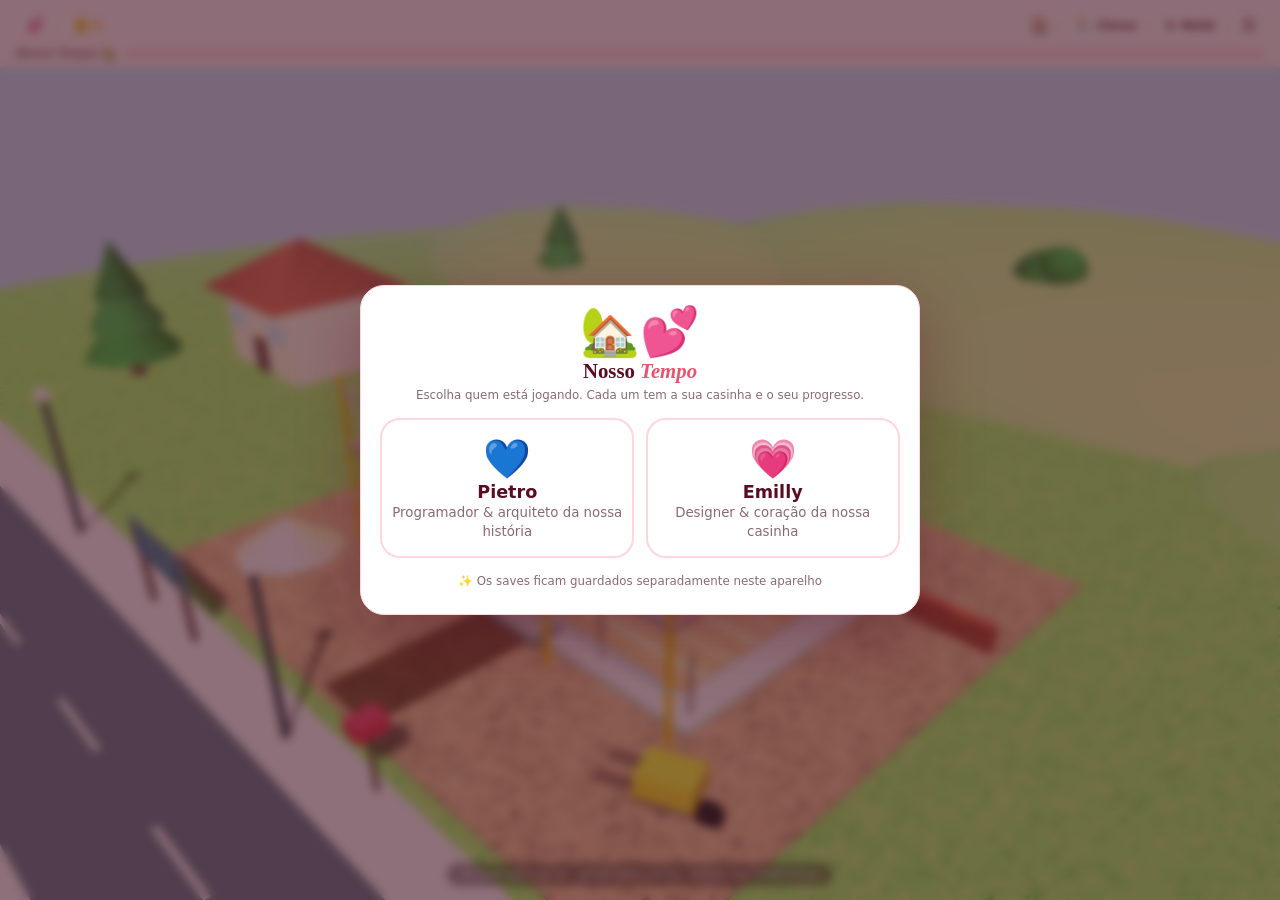
==== commit 2312be31: "fix: remove pet interno da casinha" ====
--- a/games/nossa-casa-3d/index.html
+++ b/games/nossa-casa-3d/index.html
@@ -262,13 +262,6 @@
   { id:"banheira",       cat:"especial",icon:"🛁", nome:"Banheira",            desc:"Fim de semana especial",   preco:80,  xp:48 },
 ];
 
-const GATOS_ADOCAO = [
-  { id:"laranja", nome:"Brigadeiro",  raca:"Vira-lata laranja",   emoji:"🐱",   cor:"#ff9800", personalidade:"Dengoso e come tudo que vê" },
-  { id:"preto",   nome:"Merlot",      raca:"Gato preto",          emoji:"🐈‍⬛",  cor:"#212121", personalidade:"Misterioso, dorme onde quer" },
-  { id:"cinza",   nome:"Névoa",       raca:"Azul russo",          emoji:"🐈",   cor:"#90a4ae", personalidade:"Elegante e introspectivo" },
-  { id:"rajado",  nome:"Farofa",      raca:"Tigrado",             emoji:"🐱",   cor:"#795548", personalidade:"Brincalhão e irrequieto" },
-  { id:"branco",  nome:"Marshmallow", raca:"Angora branco",       emoji:"🐱",   cor:"#eeeeee", personalidade:"Delicado, ama colo" },
-];
 
 const DIALOGOS = {
   introducao: [
@@ -464,11 +457,10 @@
 
 const LS='nossotempo3d:v1';
 const DEFP=()=>({gamePhase:'intro',currentSave:0,saves:[],coins:300,
-  pet:{adopted:false,gatoId:null,nome:null,hunger:80,energy:80,happy:80,love:80,lastDecay:null},
   quiz:{lastDate:null},earnedToday:{date:null},picked:{date:null,n:0},dialogoVisto:{},eventoDiarioVisto:null,mural:[],mood:null});
 let S={player:null,pietro:null,emilly:null,muted:false};
 try{const r=JSON.parse(localStorage.getItem(LS)||'null');if(r&&typeof r==='object')S=Object.assign(S,r)}catch(e){}
-['pietro','emilly'].forEach(p=>{if(S[p])S[p]=Object.assign(DEFP(),S[p],{pet:Object.assign(DEFP().pet,S[p].pet||{})})});
+['pietro','emilly'].forEach(p=>{if(S[p])S[p]=Object.assign(DEFP(),S[p])});
 let _st=0;
 const save=()=>{clearTimeout(_st);_st=setTimeout(flush,250)};
 function flush(){try{localStorage.setItem(LS,JSON.stringify(S))}catch(e){}}
@@ -480,8 +472,6 @@
 const sv=()=>{const p=ps();return p?(p.saves[p.currentSave]||null):null};
 const owned=()=>new Set(sv()?sv().items:[]);
 const terrenoOf=id=>TERRENOS.find(t=>t.id===id)||null;
-const gatoOf=id=>GATOS_ADOCAO.find(g=>g.id===id)||null;
-const gatoAtual=()=>{const p=ps();return p&&p.pet.adopted?gatoOf(p.pet.gatoId):null};
 function earnedKey(k){const p=ps();if(!p)return true;if(p.earnedToday.date!==today())p.earnedToday={date:today()};return !!p.earnedToday[k]}
 function markEarned(k){const p=ps();earnedKey(k);p.earnedToday[k]=true}
 
@@ -931,42 +921,6 @@
   if(memOn('natal')){for(let i=0;i<14;i++){const m=sp(G,.06,'#ffffff',-3.2+i*.49,2.52,2.55,{nc:1,m:{em:['#ff4081','#69f0ae','#ffd740','#40c4ff'][i%4],ei:.9}},6);xm.push(m)}}
 }
 
-/* ═══════ GATO ═══════ */
-const cat=new T.Group(),catM={fur:[],dark:[]};let legs=[],tail=null,head=null;
-(function(){
-  const f=(m,r)=>{catM[r].push(m);return m};
-  f(mk(cat,SP(.28,12),'#f4a03b',0,.34,0,{s:[1,.85,1.45]}),'fur');
-  f(mk(cat,SP(.2,10),'#f4a03b',0,.36,.3,{nc:1}),'fur');
-  head=new T.Group();head.position.set(0,.55,.42);cat.add(head);
-  f(mk(head,SP(.21,12),'#f4a03b',0,0,0),'fur');
-  [-1,1].forEach(s=>{f(mk(head,CN(.075,.16,4),'#f4a03b',s*.12,.2,-.02),'fur');mk(head,SP(.04,8),'#2fcf6b',s*.085,.04,.18,{nc:1,m:{em:'#1b8f46',ei:.6}});mk(head,SP(.018,6),'#111',s*.085,.04,.215,{nc:1})});
-  mk(head,SP(.03,6),'#f48fb1',0,-.03,.205,{nc:1});
-  [[-1,1],[1,1],[-1,-1],[1,-1]].forEach(p=>{const l=new T.Group();l.position.set(p[0]*.13,.27,p[1]*.26);cat.add(l);f(mk(l,CY(.055,.045,.27,8),'#f4a03b',0,-.13,0,{nc:1}),'fur');legs.push(l)});
-  tail=new T.Group();tail.position.set(0,.4,-.4);cat.add(tail);f(mk(tail,CY(.035,.03,.5,8),'#f4a03b',0,.14,-.17,{r:[-.9,0,0],nc:1}),'fur');
-  [-.12,0,.12].forEach(z=>f(mk(cat,BX(.34,.02,.06),'#d9821f',0,.6,z,{nc:1}),'dark'));
-  cat.scale.setScalar(.85);cat.visible=false;scene.add(cat);
-})();
-function paintCat(){
-  const g=gatoAtual();const pal={laranja:['#f4a03b','#d9821f'],preto:['#2b2b2b','#151515'],cinza:['#9aa7b0','#7d8b94'],rajado:['#a1887f','#5d4037'],branco:['#f7f7f7','#d9d9d9']}[g?g.id:'laranja'];
-  catM.fur.forEach(m=>m.material=M(pal[0]));catM.dark.forEach(m=>{m.material=M(pal[1]);m.visible=!!g&&g.id==='rajado'});cat.visible=!!g;
-}
-const WP_OUT=[[-1.8,3.7],[1.9,3.9],[0,3.2],[3.3,2.8],[-3.2,2.9],[0,4.5],[-3.8,.5]],WP_IN=[[-1.0,-.6],[.4,-.9],[1.0,.9],[-.2,1.6],[-.4,.3],[1.1,-.9]];
-const catS={x:1.3,z:3.5,tx:1.3,tz:3.5,wait:1,moving:false};
-function catHome(){const w=inside?WP_IN:WP_OUT,p=w[(Math.random()*w.length)|0];catS.x=catS.tx=p[0];catS.z=catS.tz=p[1];catS.wait=1}
-function catUpdate(dt,t){
-  if(!cat.visible)return;
-  const p=ps(),sleepy=p&&p.pet.energy<25;
-  if(catS.wait>0){catS.wait-=dt;catS.moving=false;if(catS.wait<=0&&!sleepy){const w=inside?WP_IN:WP_OUT,q=w[(Math.random()*w.length)|0];catS.tx=q[0];catS.tz=q[1]}else if(catS.wait<=0)catS.wait=4}
-  else{const dx=catS.tx-catS.x,dz=catS.tz-catS.z,d=Math.hypot(dx,dz);if(d<.08){catS.wait=2+Math.random()*5;catS.moving=false}else{catS.moving=true;const s=.75*dt;catS.x+=dx/d*s;catS.z+=dz/d*s;let a=Math.atan2(dx,dz)-cat.rotation.y;while(a>Math.PI)a-=6.283;while(a<-Math.PI)a+=6.283;cat.rotation.y+=a*Math.min(1,dt*6)}}
-  const baseY=inside?HG.position.y+FY:.03;
-  cat.position.set(catS.x,baseY+(jump>0?Math.sin((1-jump)*Math.PI)*.35:0),catS.z);
-  legs.forEach((l,i)=>l.rotation.x=catS.moving?Math.sin(t*9+(i%2?Math.PI:0)+(i>1?Math.PI/2:0))*.6:0);
-  tail.rotation.z=Math.sin(t*(catS.moving?3:1.5))*.4;head.rotation.y=Math.sin(t*.8)*.25;
-  const k=sleepy&&!catS.moving?.65:1;cat.scale.y+=(0.85*k-cat.scale.y)*Math.min(1,dt*5);head.position.y=sleepy&&!catS.moving?.42:.55;
-  if(jump>0)jump=Math.max(0,jump-dt*2);
-}
-let jump=0;
-
 /* ═══════ MOEDAS COLETÁVEIS ═══════ */
 const coinsA=[];let coinTimer=10;
 function spawnCoin(){
@@ -1005,7 +959,7 @@
 function setInside(v,keepCam){
   inside=!!v;$('#bin').textContent=inside?'🌳':'🏠';$('#bin').classList.toggle('on',inside);
   if(!keepCam)camMode(inside?'in':'out');
-  catHome();applyNight();
+  applyNight();
 }
 
 /* ═══════ CÂMERA E ENTRADA ═══════ */
@@ -1028,7 +982,6 @@
     const r=cvs.getBoundingClientRect(),vv=new T.Vector2((e.clientX-r.left)/r.width*2-1,-(e.clientY-r.top)/r.height*2+1),rc=new T.Raycaster();rc.setFromCamera(vv,cam);
     const hc=rc.intersectObjects(coinsA,true);
     if(hc.length){let o=hc[0].object;while(o&&!o.userData.coin)o=o.parent;if(o){collectCoin(o,e.clientX,e.clientY);return}}
-    if(cat.visible&&rc.intersectObject(cat,true).length)onCatTap(e.clientX,e.clientY);
   }});
 cvs.addEventListener('pointercancel',e=>ptr.delete(e.pointerId));
 cvs.addEventListener('wheel',e=>{e.preventDefault();rad=clamp(rad+e.deltaY*.01,5,22)},{passive:false});
@@ -1054,7 +1007,6 @@
   for(let i=anims.length-1;i>=0;i--){const a=anims[i];a.t+=dt*2.2;const k=a.t>=1?1:easeBack(a.t);a.g.scale.setScalar(Math.max(k,.001));if(a.t>=1)anims.splice(i,1)}
   if(pulseT>0){pulseT=Math.max(0,pulseT-dt*2.5);HG.scale.setScalar(1+.03*Math.sin(pulseT*Math.PI))}else HG.scale.setScalar(1);
   /* vida */
-  catUpdate(dt,t);
   if(waterM)waterM.position.y=1.28+Math.sin(t*3)*.05;
   if(windmill)windmill.rotation.z=t*.8;
   clouds.forEach(c=>{c.position.x+=dt*.25;if(c.position.x>18)c.position.x=-18});
@@ -1070,14 +1022,14 @@
 }
 
 /* ═══════════════════════════════════════════════
-   JOGO: fases, loja, gato, moedas, história
+   JOGO: fases, loja, moedas, história
    ═══════════════════════════════════════════════ */
 const layer=$('#layer');
 const ov=(html,cls)=>{const d=document.createElement('div');d.className='ov '+(cls||'');d.innerHTML=html;layer.appendChild(d);return d};
 const toast=m=>{const t=document.createElement('div');t.className='toast';t.textContent=m;document.body.appendChild(t);setTimeout(()=>t.remove(),2900)};
 function fx(txt,x,y,color){const e=document.createElement('div');e.className='fx';e.textContent=txt;e.style.left=x+'px';e.style.top=y+'px';if(color)e.style.color=color;document.body.appendChild(e);setTimeout(()=>e.remove(),1150)}
 function hearts(x,y,n=4){for(let i=0;i<n;i++)setTimeout(()=>fx(['💗','💕','❤️','💖'][i%4],x+(Math.random()-.5)*60,y),i*100)}
-const hintEl=$('#hint'),HINT='Arraste para girar · pinça para zoom · toque no gatinho e nas moedinhas';
+const hintEl=$('#hint'),HINT='Arraste para girar · pinça para zoom · toque nas moedinhas';
 function say(m,ms=2800){hintEl.textContent=m;clearTimeout(say.t);say.t=setTimeout(()=>hintEl.textContent=HINT,ms)}
 hintEl.textContent=HINT;
 
@@ -1122,7 +1074,7 @@
 }
 function levelUp(l){
   sfx.up();
-  const d=ov(`<div class="card ctr"><div class="lv-stars">⭐⭐⭐</div><h2>Nível ${l}!</h2><div style="font-size:1.1rem;margin-bottom:.8rem">${LVN[l]}</div>${l===2?'<p class="sub">🐱 Adoção de gatinho desbloqueada! Veja a aba Pet.</p>':''}${l===3?'<p class="sub">✝️ A cruz na parede da sala foi desbloqueada.</p>':''}<button class="btn pri big" id="lvok">Continuar 🏡</button></div>`);
+  const d=ov(`<div class="card ctr"><div class="lv-stars">⭐⭐⭐</div><h2>Nível ${l}!</h2><div style="font-size:1.1rem;margin-bottom:.8rem">${LVN[l]}</div>${l===3?'<p class="sub">✝️ A cruz na parede da sala foi desbloqueada.</p>':''}<button class="btn pri big" id="lvok">Continuar 🏡</button></div>`);
   d.querySelector('#lvok').onclick=()=>d.remove();hearts(innerWidth/2,innerHeight/3,10);
 }
 function award(key,amt,why){
@@ -1187,7 +1139,7 @@
 function enterBuilding(snap){
   const p=ps(),s=sv();if(!s){p.gamePhase='terreno';return route()}
   setStage(true);window.__prev=null;s.level=s.level||1;s.items=s.items||[];s.bought=s.bought||[];
-  buildEnv(s.terrenoId);buildLot(snap);paintCat();petDecay();setInside(false);shopView=s.fase;
+  buildEnv(s.terrenoId);buildLot(snap);setInside(false);shopView=s.fase;
   renderPanel();hud();dailyEvent();say('Bem-vindo à '+s.nome+'! 🏡',3500);
 }
 const phaseOf=id=>PH.find(k=>SHOP[k].some(x=>x.id===id));
@@ -1195,12 +1147,12 @@
 function renderPanel(){
   const p=ps();if(!p||!sv())return;
   $('#panel').classList.toggle('min',panelMin);
-  const T_=[['loja','🛒 Loja'],['pet','🐱 Pet'],['ganhar','🪙 Ganhar'],['hist','💞 Memórias']];
+  const T_=[['loja','🛒 Loja'],['ganhar','🪙 Ganhar'],['hist','💞 Memórias']];
   $('#tabs').innerHTML=T_.map(t=>`<button class="tab${t[0]===tab?' on':''}" data-t="${t[0]}">${t[1]}</button>`).join('')+`<button class="tab" id="pmin" aria-label="Recolher painel">${panelMin?'▴':'▾'}</button>`;
   $('#tabs').querySelectorAll('[data-t]').forEach(b=>b.onclick=()=>{tab=b.dataset.t;panelMin=false;renderPanel()});
   $('#pmin').onclick=()=>{panelMin=!panelMin;renderPanel();setTimeout(size,30)};
   const body=$('#pbody');body.innerHTML='';
-  ({loja:renderLoja,pet:renderPet,ganhar:renderGanhar,hist:renderHist})[tab](body);
+  ({loja:renderLoja,ganhar:renderGanhar,hist:renderHist})[tab](body);
   setTimeout(size,30);
 }
 function renderLoja(body){
@@ -1246,53 +1198,11 @@
   }
 }
 
-/* ═══════ PET ═══════ */
-const PET_MSG={happy:['Miau! 😸 Tô tão feliz!','Purrrr… ♡'],hungry:['Miau! Comiiida! 😿','Cadê meu petisco?'],sleepy:['Zzzzz… 💤','Tô cansado…'],loved:['Purrrr ♡','*ronrona muito*'],playing:['Brinca mais!','*pula em tudo*']};
 const rnd=a=>a[(Math.random()*a.length)|0];
-function petMood(){const q=ps().pet;if(q.happy>80&&q.hunger>60)return'happy';if(q.hunger<30)return'hungry';if(q.energy<25)return'sleepy';if(q.love>75)return'loved';return'idle'}
-function petDecay(){
-  const p=ps();if(!p||!p.pet.adopted)return;const q=p.pet,last=q.lastDecay?new Date(q.lastDecay):null;
-  if(last){const h=Math.min((Date.now()-last.getTime())/3600000,8);if(h>.033){q.hunger=Math.max(0,q.hunger-Math.round(h*8));q.energy=Math.max(0,q.energy-Math.round(h*5));q.happy=Math.max(0,q.happy-Math.round(h*4));q.lastDecay=new Date().toISOString()}}
-  else q.lastDecay=new Date().toISOString();
-  save();
-}
-setInterval(()=>{if(document.hidden||!ps()||!sv())return;petDecay();if(tab==='pet')renderPanel()},5*60*1000);
-function petAct(kind,x,y){
-  const p=ps(),q=p&&p.pet;if(!q||!q.adopted)return;const nm=q.nome||'Bolinha';
-  if(kind==='feed'){if(q.hunger>=95){say(nm+': Estou cheio! 😸');return}q.hunger=Math.min(100,q.hunger+25);q.happy=Math.min(100,q.happy+10);say(nm+': '+rnd(PET_MSG.happy));beep(600,.1,'triangle')}
-  else if(kind==='pet'){q.love=Math.min(100,q.love+15);q.happy=Math.min(100,q.happy+12);jump=1;say(nm+': '+rnd(PET_MSG.loved));sfx.meow()}
-  else if(kind==='play'){if(q.energy<15){say(nm+': Tô cansado demais… 😴');return}q.happy=Math.min(100,q.happy+20);q.energy=Math.max(0,q.energy-15);q.love=Math.min(100,q.love+8);jump=1;say(nm+': '+rnd(PET_MSG.playing));sfx.meow()}
-  else if(kind==='sleep'){q.energy=Math.min(100,q.energy+30);say(nm+': Zzz… 💤')}
-  hearts(x||innerWidth/2,y||innerHeight/2,kind==='pet'?6:3);q.lastDecay=new Date().toISOString();save();if(tab==='pet')renderPanel();
-}
-function onCatTap(x,y){petAct('pet',x,y)}
 function collectCoin(o,x,y){
   const p=ps();if(!p)return;if(p.picked.date!==today())p.picked={date:today(),n:0};
   removeCoin(o);p.picked.n++;p.coins+=PICK_VALUE;save();hud();sfx.coin();fx('+'+PICK_VALUE+' 🪙',x,y,'#ffc107');
   say('Moedinha coletada! ('+p.picked.n+'/'+DAILY_PICK_CAP+' hoje)');if(tab==='ganhar')renderPanel();
-}
-function renderPet(body){
-  const p=ps(),q=p.pet;
-  if(!q.adopted){
-    const mx=Math.max(...p.saves.map(s=>s.level||1),0);
-    if(mx<2){body.innerHTML=`<div class="ctr" style="padding:1rem"><div class="big-emoji">🔒</div><p>Alcance o <b>Nível 2</b> (você está no ${mx||1}) para adotar um gatinho!</p><p class="sub">Compre itens da Fachada para ganhar XP.</p></div>`;return}
-    body.innerHTML=`<h2 style="margin:.2rem 0;font-family:Georgia,serif">🐱 Escolha seu gatinho!</h2><p class="sub">Adoção gratuita 🏡</p><div class="grid">${GATOS_ADOCAO.map(g=>`<div class="item" data-g="${g.id}"><div class="ic">${g.emoji}</div><div class="nm">${g.nome}</div><div class="ds">${g.raca}<br>${g.personalidade}</div><div class="pr" style="color:var(--ac)">Adotar 🐾</div></div>`).join('')}</div>`;
-    body.querySelectorAll('[data-g]').forEach(e=>e.onclick=()=>adotar(e.dataset.g));return;
-  }
-  const mood=petMood(),bt={happy:'😸 Feliz e satisfeito!',hungry:'🍖 Com fominha!',sleepy:'💤 Com sono…',loved:'💕 Cheio de amor!',idle:'🐾 Querendo atenção'};
-  const g=gatoAtual();
-  body.innerHTML=`<div style="display:flex;align-items:center;gap:.6rem"><div class="big-emoji" style="font-size:2.2rem">${g?g.emoji:'🐱'}</div><div><b style="font-size:1.05rem">✦ ${esc(q.nome||'Bolinha')} ✦</b><div class="sub" style="margin:0">${bt[mood]}</div></div></div>
-  ${[['hunger','Fome','🍖',''],['energy','Energia','⚡','en'],['happy','Felicidade','😊','hp'],['love','Amor','💗','love']].map(r=>`<div class="stat ${r[3]}"><span>${r[2]} ${r[1]}</span><div class="bar"><i style="width:${q[r[0]]}%"></i></div><span>${Math.round(q[r[0]])}%</span></div>`).join('')}
-  <div class="row" style="margin-top:.6rem"><button class="btn" data-a="feed">🍖 Alimentar</button><button class="btn" data-a="pet">🤲 Carinho</button><button class="btn" data-a="play">🧶 Brincar</button><button class="btn" data-a="sleep">💤 Dormir</button></div><p class="sub">Você também pode tocar no gatinho na cena 😸</p>`;
-  body.querySelectorAll('[data-a]').forEach(b=>b.onclick=e=>petAct(b.dataset.a,e.clientX,e.clientY));
-}
-function adotar(gid){
-  const gato=gatoOf(gid);if(!gato)return;
-  once('adocao_gato',()=>{
-    const d=ov(`<div class="card ctr" style="max-width:340px"><div class="big-emoji">${gato.emoji}</div><h2>Que nome pra ele?</h2><p class="sub">${gato.raca}</p><input type="text" id="gn" maxlength="20" value="${esc(gato.nome)}"><p></p><button class="btn pri big" id="ok">Adotar! 🐾</button></div>`);
-    const inp=d.querySelector('#gn');setTimeout(()=>{inp.focus();inp.select()},80);
-    d.querySelector('#ok').onclick=()=>{const p=ps(),nome=inp.value.trim()||gato.nome;p.pet=Object.assign(p.pet,{adopted:true,gatoId:gid,nome,hunger:80,energy:80,happy:80,love:80,lastDecay:new Date().toISOString()});d.remove();save();paintCat();catHome();toast('🐱 '+nome+' foi adotado!');hearts(innerWidth/2,innerHeight/3,10);renderPanel()};
-  });
 }
 
 /* ═══════ GANHAR MOEDAS ═══════ */
@@ -1313,7 +1223,7 @@
     if(answered)return;answered=true;const i=+b.dataset.i,ok=i===q.ans;
     d.querySelectorAll('.qopt')[q.ans].classList.add('ok');if(!ok)b.classList.add('bad');
     d.querySelector('#qf').textContent=ok?'✓ Correto! +30 🪙 para a casinha!':'✗ Era “'+q.opts[q.ans]+'” — mas tudo bem!';
-    p.quiz.lastDate=today();markEarned('quiz');if(ok){p.coins+=30;sfx.coin();fx('+30 🪙',innerWidth/2-30,innerHeight/3,'#ffc107');if(p.pet.adopted)p.pet.happy=Math.min(100,p.pet.happy+10)}
+    p.quiz.lastDate=today();markEarned('quiz');if(ok){p.coins+=30;sfx.coin();fx('+30 🪙',innerWidth/2-30,innerHeight/3,'#ffc107')}
     save();hud();setTimeout(()=>{d.remove();renderPanel()},2200);
   });
 }
@@ -1381,7 +1291,7 @@
 document.addEventListener('visibilitychange',()=>{if(!document.hidden&&sv()&&$('#daily')&&ps().eventoDiarioVisto!==today())dailyEvent()});
 
 /* ═══════ INÍCIO ═══════ */
-size();buildEnv('urlandia');buildLot(true);paintCat();loop();route();
+size();buildEnv('urlandia');buildLot(true);loop();route();
 
 </script>
 </body>
